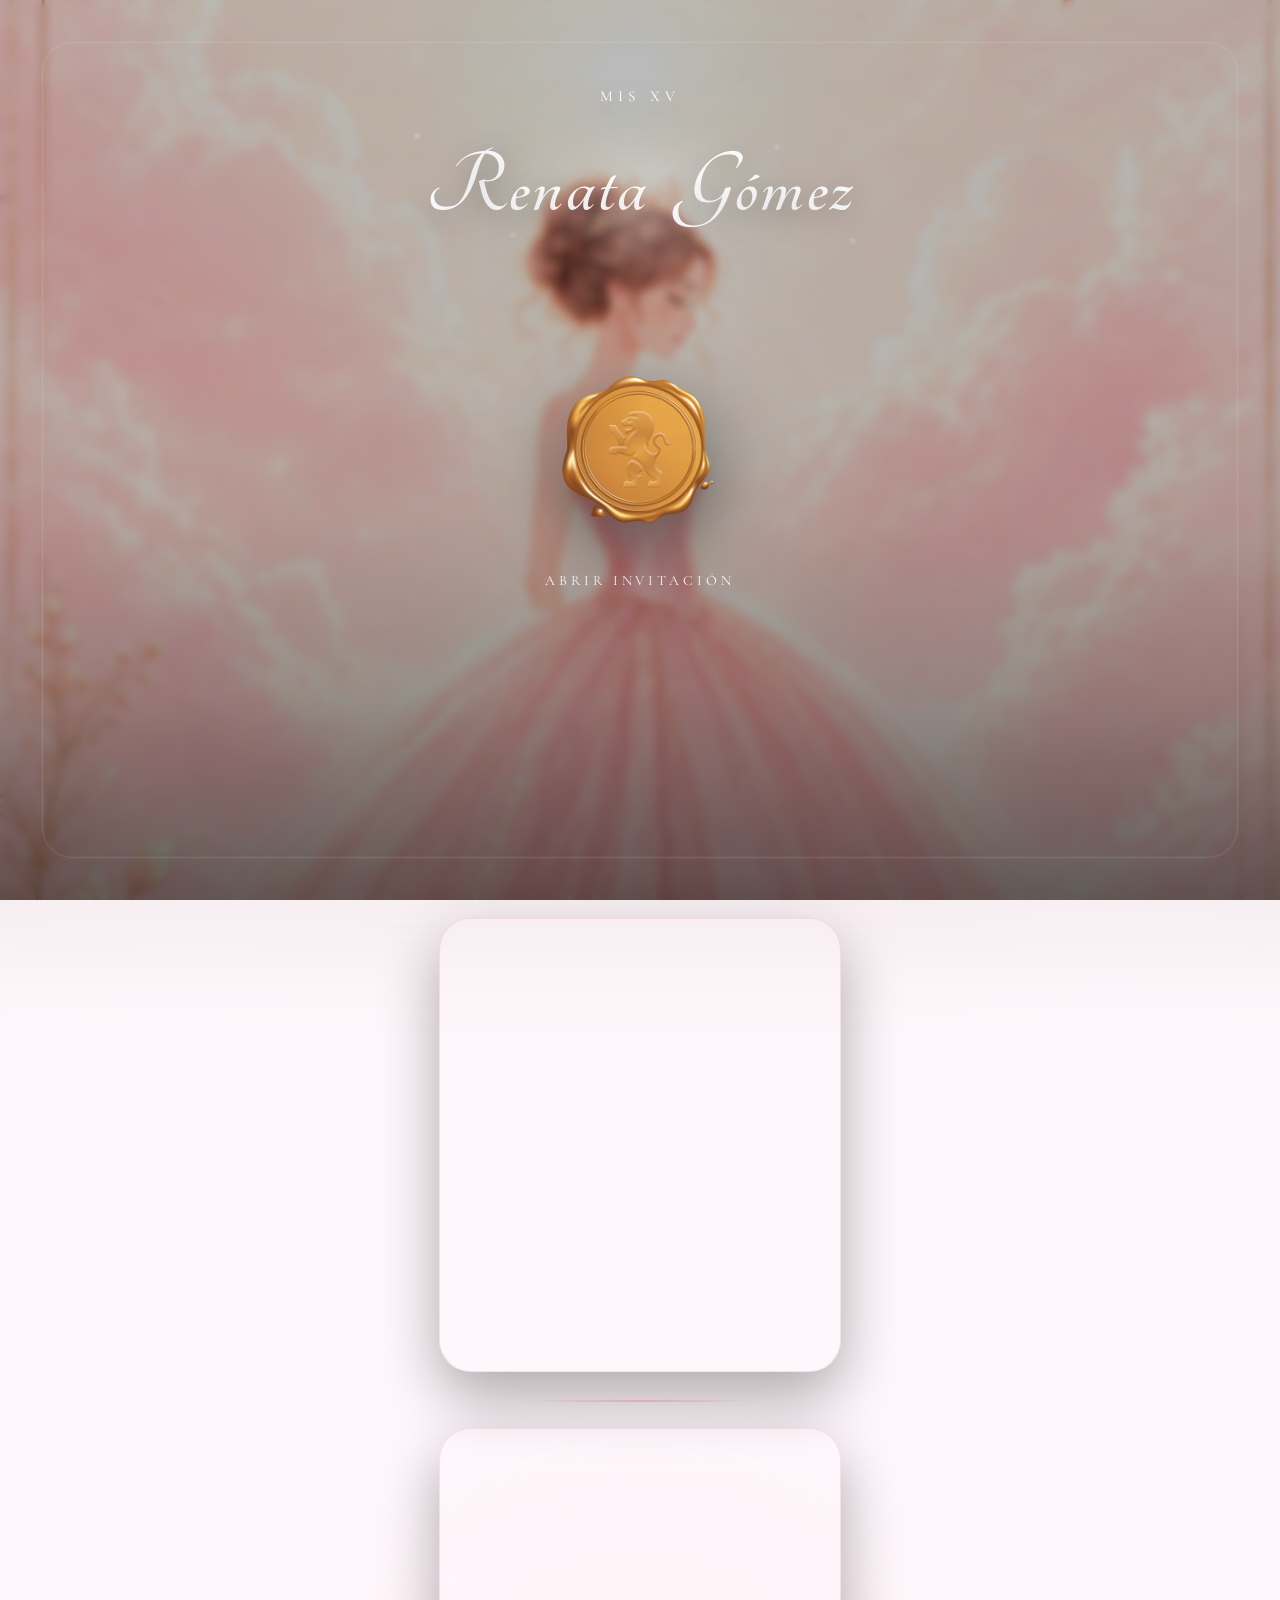
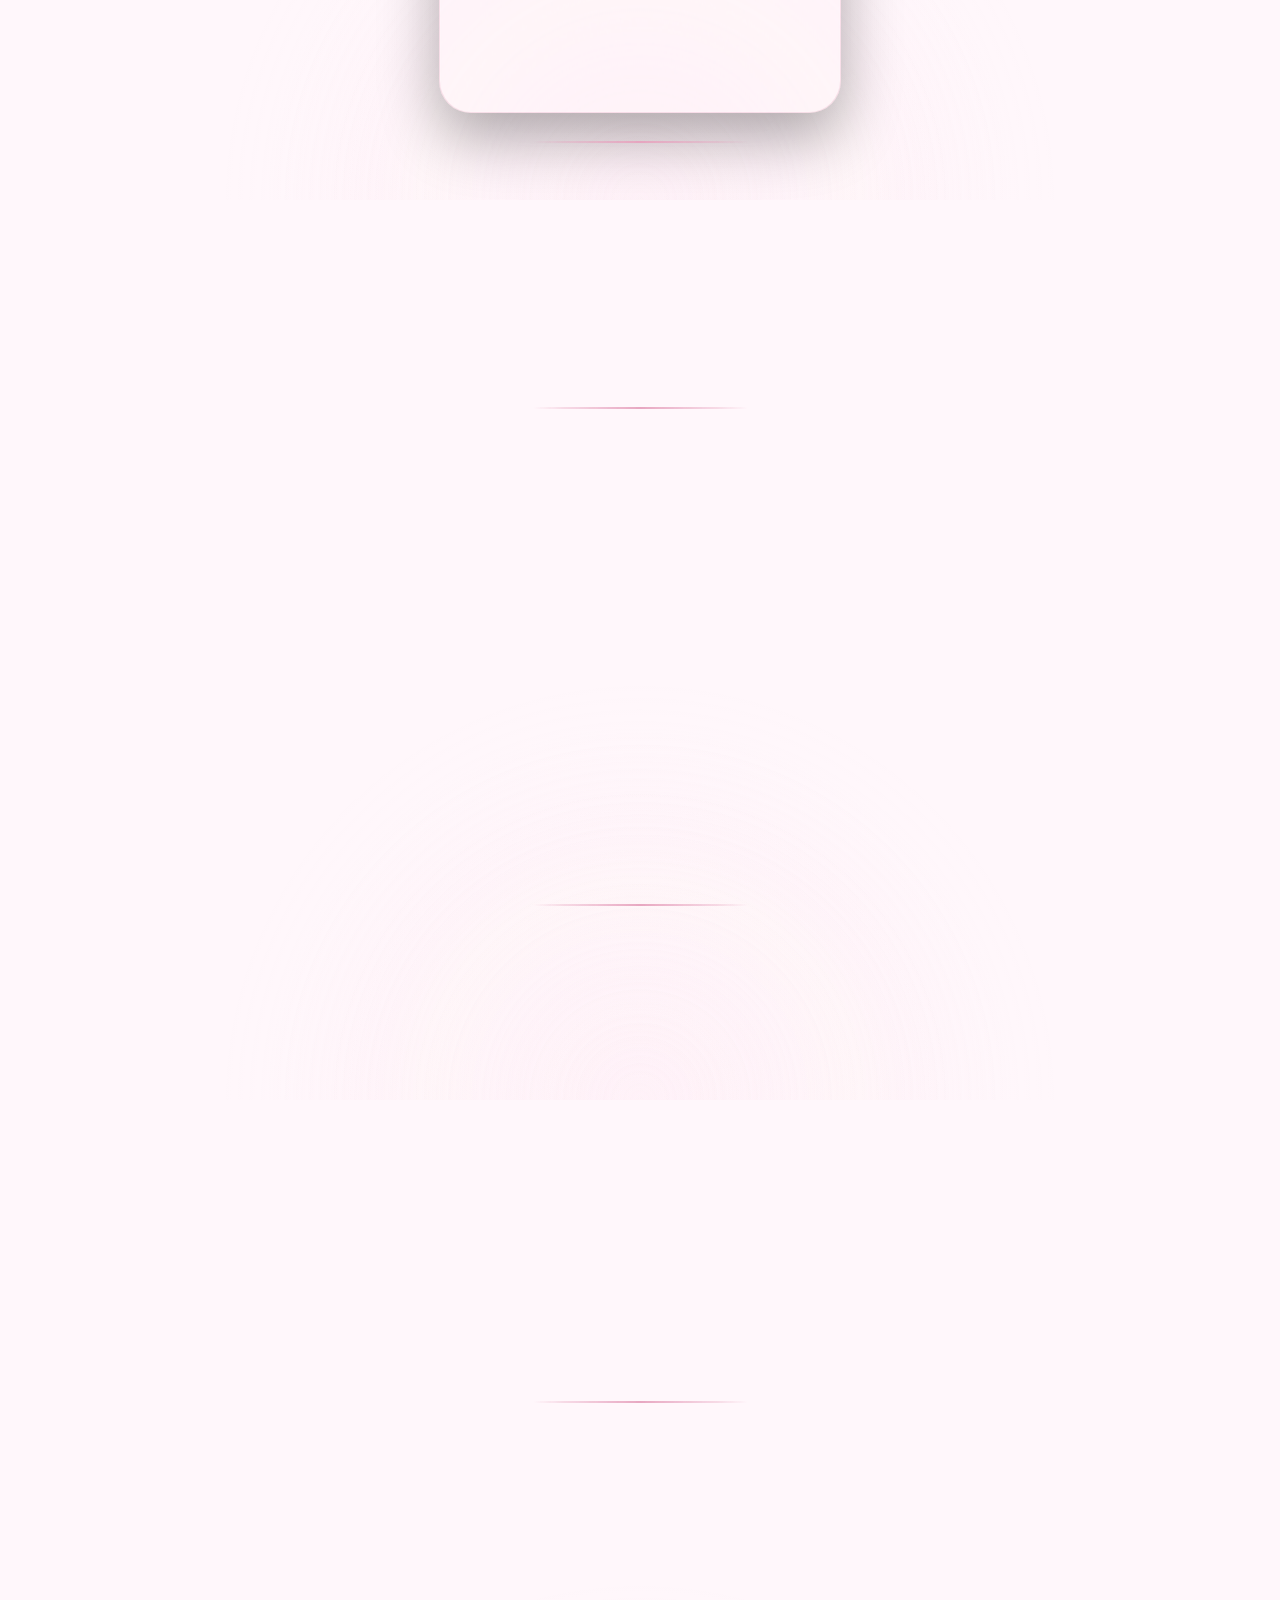
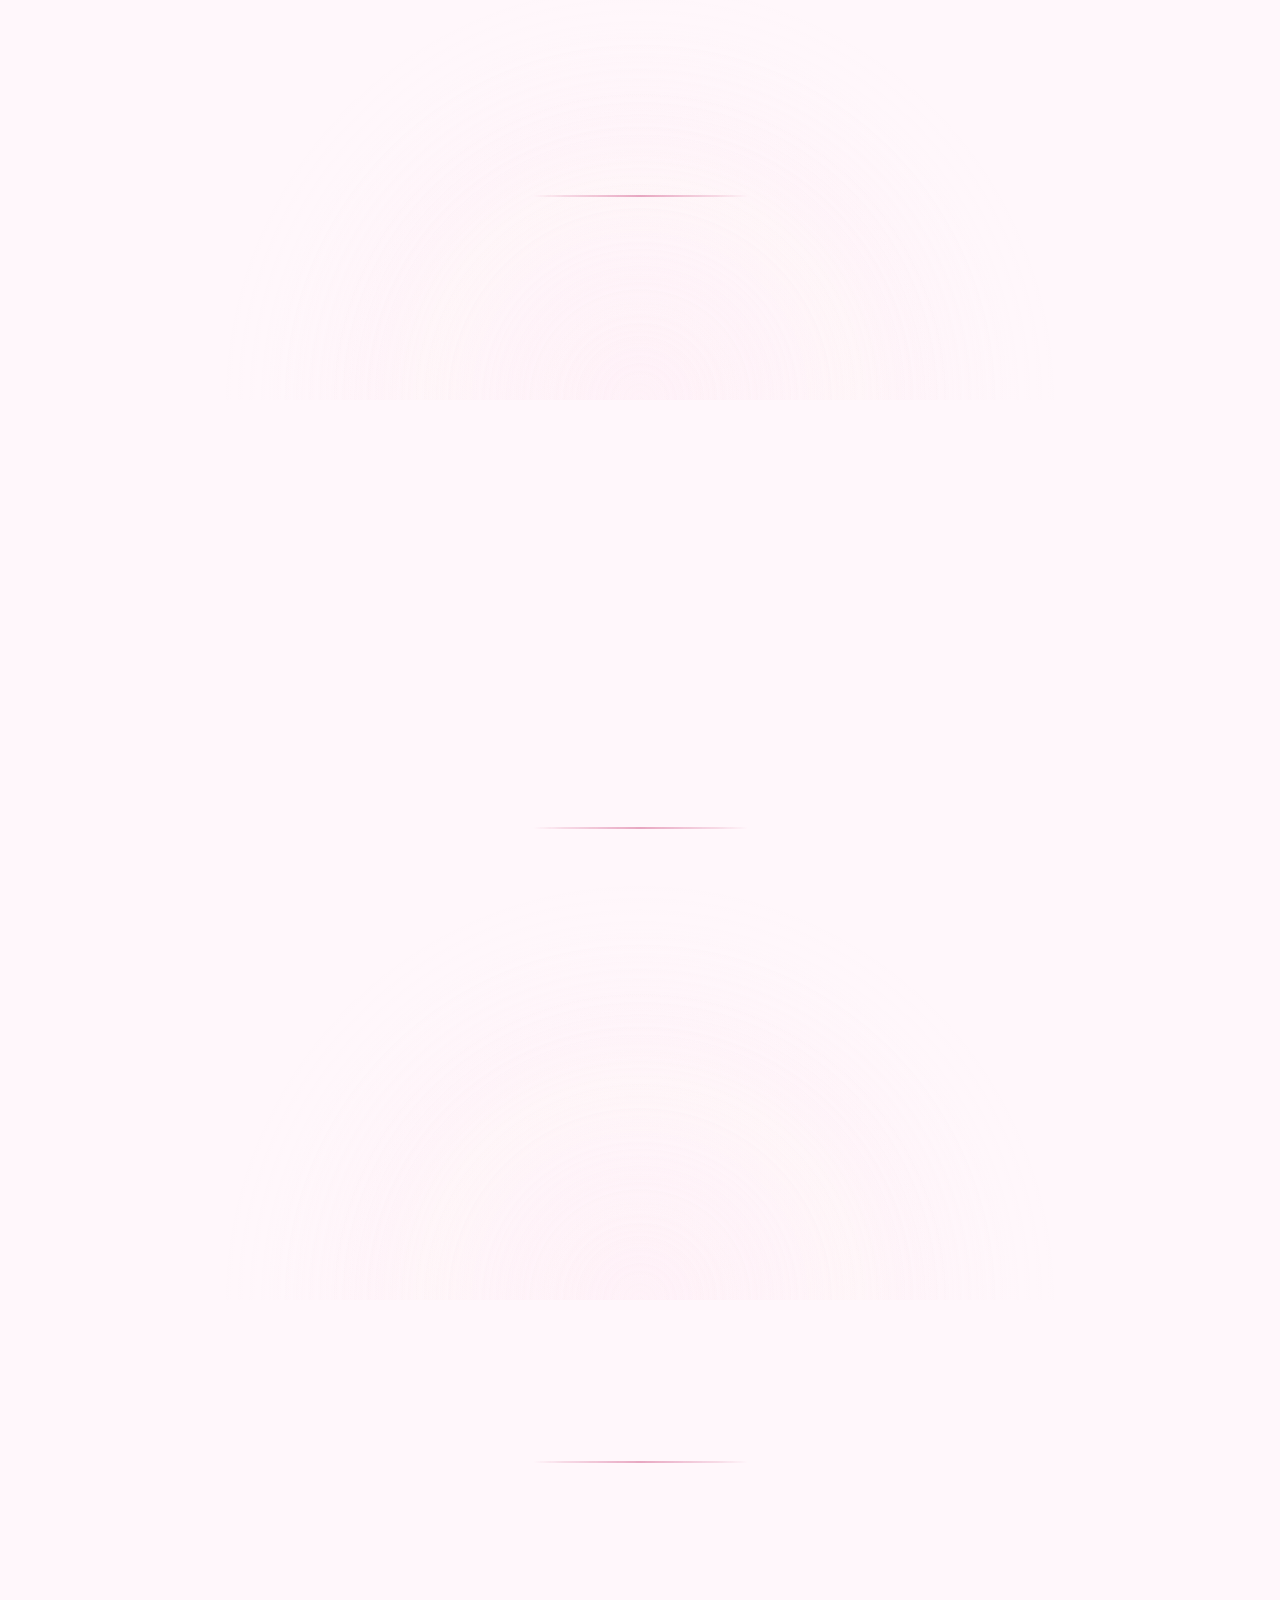
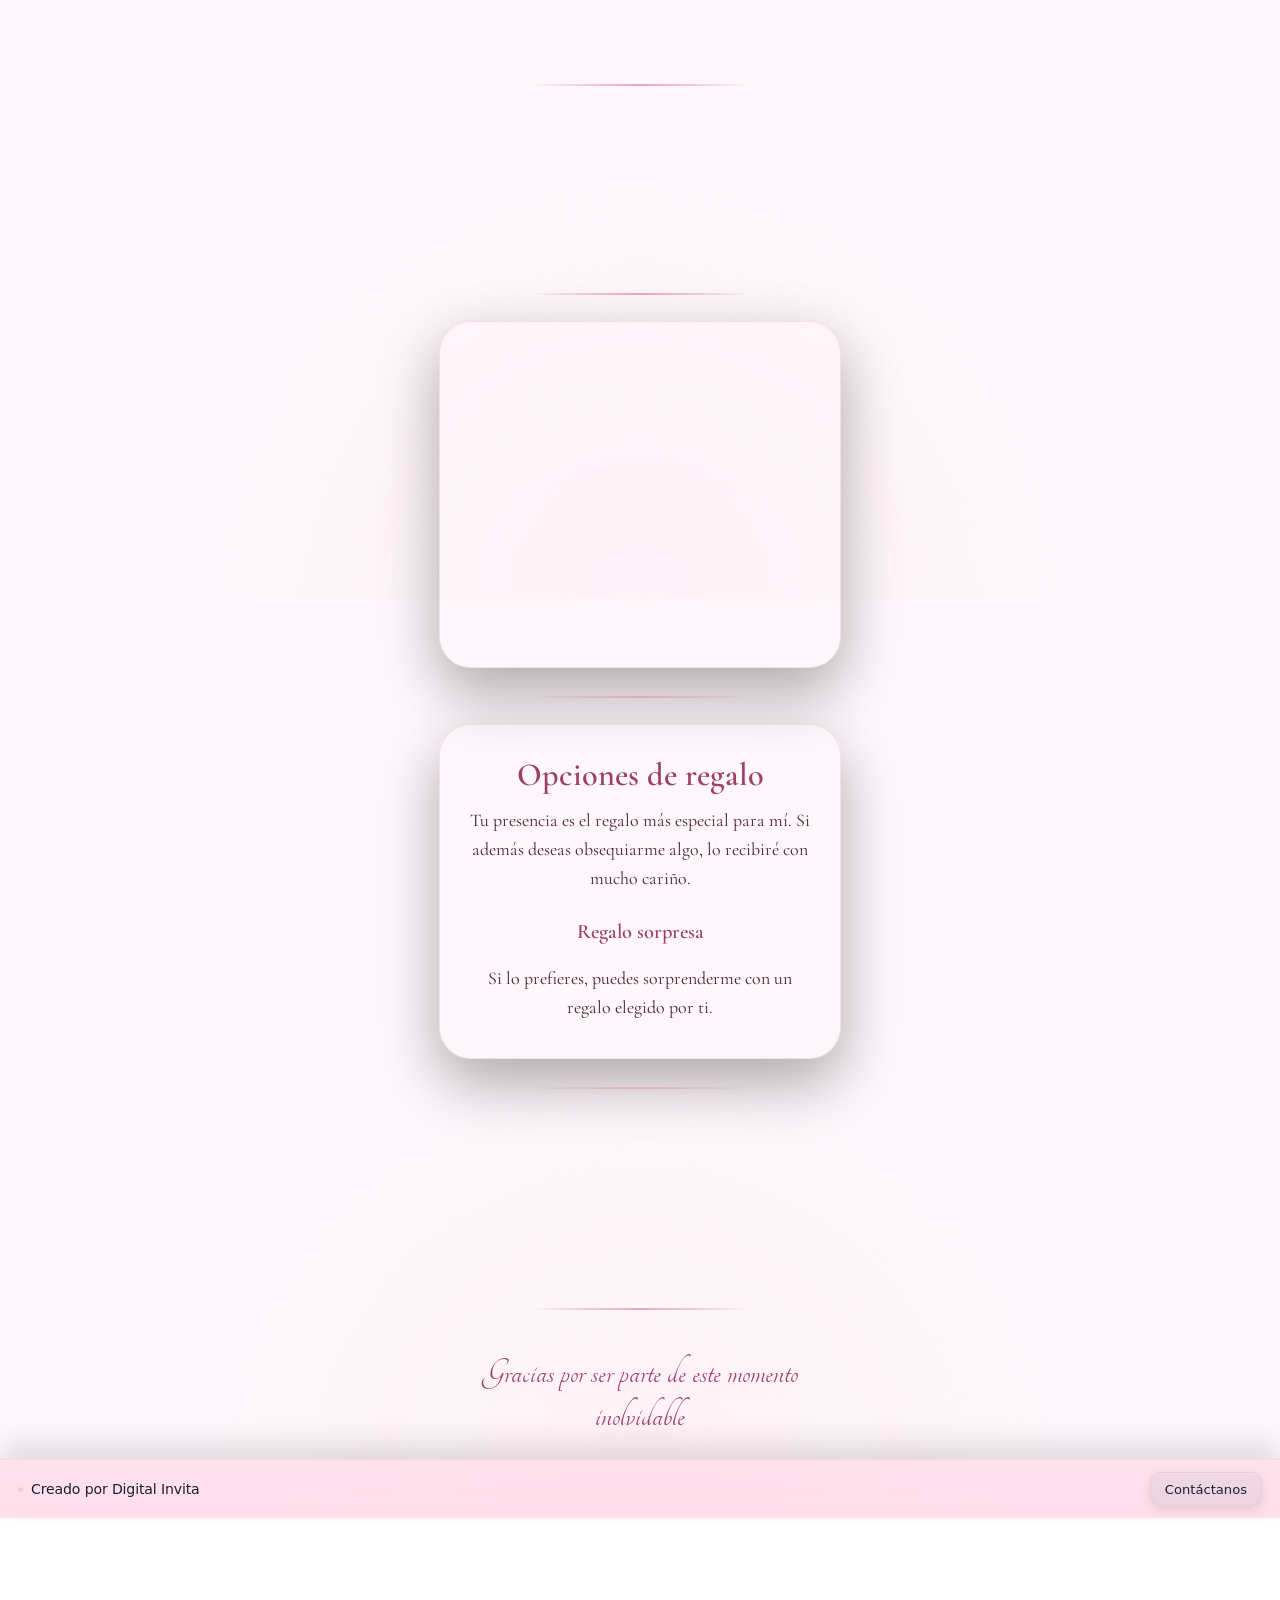
==== index.html @ a1325eed "Add files via upload" ====
<!DOCTYPE html><html lang="es" class="opening-mode-pending"><head><meta charset="UTF-8"><meta name="viewport" content="width=device-width, initial-scale=1.0"><title>Mis XV | Renata Gómez</title><meta name="description" content="Acompáñanos a celebrar este día tan especial."><meta itemprop="name" content="Mis XV | Renata Gómez"><meta itemprop="description" content="Acompáñanos a celebrar este día tan especial."><meta property="og:title" content="Mis XV | Renata Gómez"><meta property="og:description" content="Acompáñanos a celebrar este día tan especial."><meta property="og:image" content="media/20-01-1-1.jpg"><meta property="og:image:url" content="media/20-01-1-1.jpg"><meta property="og:image:secure_url" content="media/20-01-1-1.jpg"><meta property="og:image:type" content="image/jpeg"><meta property="og:image:width" content="1200"><meta property="og:image:height" content="630"><meta property="og:image:alt" content="Mis XV | Renata Gómez"><meta property="og:url" content=""><meta property="og:type" content="website"><meta property="og:site_name" content="Digital Invita"><meta itemprop="image" content="media/20-01-1-1.jpg"><meta itemprop="thumbnailUrl" content="media/20-01-1-1.jpg"><meta name="thumbnail" content="media/20-01-1-1.jpg"><meta name="twitter:card" content="summary_large_image"><meta name="twitter:title" content="Mis XV | Renata Gómez"><meta name="twitter:description" content="Acompáñanos a celebrar este día tan especial."><meta name="twitter:image" content="media/20-01-1-1.jpg"><link rel="image_src" href="media/20-01-1-1.jpg"><link itemprop="thumbnailUrl" href="media/20-01-1-1.jpg"><link rel="icon" type="image/png" sizes="32x32" href="favicon.png"><link rel="icon" type="image/png" sizes="16x16" href="favicon.png"><link rel="shortcut icon" href="favicon.png"><style id="critical-startup-style"> /* Keep first paint neutral while the saved config hydrates. */ html.opening-mode-pending, html.opening-mode-pending body { background: #f4f1ec !important; } html.opening-mode-pending .page, html.opening-mode-pending .smart-background, html.opening-mode-pending canvas, html.opening-mode-pending .floating-btn, html.opening-mode-pending .toast { visibility: hidden !important; } html.opening-mode-pending .overlay { background: #f4f1ec !important; } html.opening-mode-pending .overlay-card { opacity: 0 !important; } </style><link rel="preconnect" href="https://fonts.googleapis.com"><link rel="preconnect" href="https://fonts.gstatic.com" crossorigin><script> (() => { try { const rawConfig = localStorage.getItem("digital_invita_public_config_v1"); const config = rawConfig ? JSON.parse(rawConfig) : null; if (config?.theme?.openingMode === "envelope") { document.documentElement.classList.add("opening-mode-envelope"); } } catch (error) {} })(); </script><script> (() => { const releaseStartup = () => document.documentElement.classList.remove("opening-mode-pending"); window.addEventListener("error", releaseStartup, { once: true }); window.addEventListener("DOMContentLoaded", () => window.setTimeout(releaseStartup, 1200), { once: true }); window.setTimeout(() => { if (document.documentElement.classList.contains("opening-mode-pending")) releaseStartup(); }, 4000); })(); </script><link rel="preload" as="image" href="media/fp.jpg" fetchpriority="high"><link href="https://fonts.googleapis.com/css2?family=Alegreya:wght@400;500;600;700&family=Alex+Brush&family=Allura&family=Belleza&family=Birthstone&family=Bodoni+Moda:ital,wght@0,400;0,500;0,600;0,700;1,400;1,500&family=Cinzel:wght@400;500;600;700&family=Cormorant+Garamond:wght@400;500;600;700&family=Cormorant+Infant:wght@400;500;600;700&family=Cormorant+Upright:wght@400;500;600;700&family=Dancing+Script:wght@500;600;700&family=EB+Garamond:wght@400;500;600;700&family=Forum&family=Fredoka:wght@500;600;700&family=GFS+Didot&family=Great+Vibes&family=Imperial+Script&family=Italianno&family=Libre+Baskerville:wght@400;700&family=Lora:wght@400;500;600;700&family=Marcellus&family=Mea+Culpa&family=Montserrat:wght@400;500;600;700&family=Mrs+Saint+Delafield&family=Nanum+Myeongjo:wght@400;700;800&family=Orbitron:wght@500;600;700;800&family=Parisienne&family=Petit+Formal+Script&family=Pinyon+Script&family=Playfair+Display:wght@400;500;600;700&family=Poppins:wght@400;500;600;700&family=Prata&family=Quicksand:wght@400;500;600;700&family=Sacramento&family=Spectral:wght@400;500;600;700&family=Tangerine:wght@400;700&display=swap" rel="stylesheet"><link rel="preload" href="assets/styles.css" as="style"><link rel="stylesheet" href="assets/styles.css"></head><body class="locked"><div class="smart-background" id="smartBackground" aria-hidden="true"><img id="smartBackgroundImage" alt=""></div><div class="overlay" id="overlay" role="dialog" aria-modal="true" aria-labelledby="overlayTitle"><div class="overlay-card"><div class="overlay-scene" id="overlayScene"><p class="overlay-kicker" id="overlayKicker">Mis XV</p><div class="overlay-title-wrap"><span class="title-glow" aria-hidden="true"></span><h1 class="overlay-title" id="overlayTitle">Nombre de la festejada</h1></div><div class="envelope-opening-scene" aria-hidden="true"><div class="envelope-card"><div class="envelope-paper"><img id="envelopePaperImage" alt="Portada de la invitación" decoding="async"><span></span><strong>Estás invitado</strong><small>Abre este momento especial</small></div><div class="envelope-details" aria-hidden="true"><span id="envelopeEventLabel">Invitación</span><strong id="envelopeNames">Nombre de la festejada</strong><small id="envelopeDate">Fecha del evento</small></div><div class="envelope-back"></div><div class="envelope-side envelope-side--left"></div><div class="envelope-side envelope-side--right"></div><div class="envelope-pocket"></div><div class="envelope-flap"></div></div></div><button class="wax-btn" id="openBtn" type="button" aria-label="Abrir invitación"><img id="sealImage" src="sello_cera.png" alt="Sello para abrir invitación" decoding="async"></button><div class="launch-status" aria-hidden="true"><span></span><strong>Sistemas listos</strong><span></span></div><div class="wax-caption">Abrir invitación</div></div></div></div><canvas id="particles" aria-hidden="true"></canvas><canvas id="particlesFront" aria-hidden="true"></canvas><div class="warp-flash" id="warpFlash" aria-hidden="true"><span class="elegant-spark" style="--spark-angle:-158deg;--spark-distance:112px;--spark-delay:.02s;--spark-trail:24px"></span><span class="elegant-spark" style="--spark-angle:-118deg;--spark-distance:86px;--spark-delay:.11s;--spark-trail:18px"></span><span class="elegant-spark" style="--spark-angle:-42deg;--spark-distance:104px;--spark-delay:.06s;--spark-trail:26px"></span><span class="elegant-spark" style="--spark-angle:18deg;--spark-distance:122px;--spark-delay:.14s;--spark-trail:21px"></span><span class="elegant-spark" style="--spark-angle:66deg;--spark-distance:92px;--spark-delay:.08s;--spark-trail:17px"></span><span class="elegant-spark" style="--spark-angle:142deg;--spark-distance:108px;--spark-delay:.16s;--spark-trail:23px"></span></div><div class="mission-accepted" id="missionAccepted" aria-hidden="true">Misión aceptada</div><audio id="audio" loop preload="none"><source type="audio/mpeg"></audio><main class="page"><section class="hero"><img id="heroImage" src="media/fp.jpg" alt="Portada de Renata Gómez" loading="eager" decoding="async" fetchpriority="high"><video id="heroVideo" class="hero-video" muted loop playsinline preload="none" hidden></video><canvas id="heroParticles" aria-hidden="true"></canvas><div class="hero-hud" aria-hidden="true"><span></span><span></span><span></span><span></span></div><div class="hero-content"><div class="hero-label" id="heroLabel">Mis XV</div><h1 class="hero-name" id="nombre">Nombre de la festejada</h1><div class="hero-date" id="fechaEvento"></div></div></section><div class="separator"></div><section class="section story-section" id="storySection"><h2 id="storyTitle">Mi historia</h2><p class="story-text" id="storyText1" data-fulltext=""></p><div class="featured-photo"><img id="storyImage" src="media/fhistoria.png" alt="Fotografía de Renata Gómez" loading="lazy" decoding="async"></div><p class="story-text" id="storyText2" data-fulltext=""></p></section><div class="separator"></div><section class="section" id="parentsSection"><span class="eyebrow" id="parentsEyebrow">En compañía de mis padres</span><div class="script-block" id="parentsNames"></div><div class="parents-grid" id="parentsGroups" hidden></div><div class="grandparents-block" id="grandparentsBlock" hidden><span class="grandparents-eyebrow" id="grandparentsEyebrow">Y con la bendición de mis abuelos</span><div class="family-names" id="grandparentsNames"></div></div><p id="parentsInviteText" style="margin-top:16px;"></p></section><div class="separator"></div><section class="section" id="godparentsSection"><span class="eyebrow" id="godparentsEyebrow">Mis padrinos</span><div class="script-block" id="godparentsNames"></div><div class="godparents-list" id="godparentsItems" hidden></div></section><div class="separator"></div><section class="section" id="ceremonySection"><h2 id="ceremonyTitle">Ceremonia</h2><div class="event-card"><div class="event-time" id="ceremonyTime"></div><div class="event-place-group"><div class="event-place" id="ceremonyPlace"></div><div class="event-place-detail" id="ceremonyPlaceDetail" hidden></div></div><div class="event-media-stack" id="ceremonyIconWrap"><div class="dresscode-figure"><img id="ceremonyImage" src="media/cereminia.png" alt="Ceremonia" loading="lazy" decoding="async"></div></div><div class="event-media-stack" id="ceremonyMapWrap" hidden><div class="map"><iframe id="ceremonyMapEmbed" src="" loading="lazy" referrerpolicy="no-referrer-when-downgrade" title="Mapa de la ceremonia"></iframe></div></div><div class="event-media-stack" id="ceremonyPhotoWrap" hidden><div class="event-place-photo"><img id="ceremonyPhoto" src="" alt="Lugar de la ceremonia" loading="lazy" decoding="async"></div></div><div class="event-media-stack" id="ceremonyVideoWrap" hidden><div class="event-place-video"><video id="ceremonyVideo" autoplay muted playsinline loop preload="none"></video></div></div><div><a class="btn" id="ceremonyMapLink" href="#" target="_blank" rel="noopener noreferrer" hidden>Cómo llegar</a></div></div></section><div class="separator"></div><section class="section" id="receptionSection"><h2 id="receptionTitle">Recepción</h2><div class="event-card"><div class="event-time" id="receptionTime"></div><div class="event-place-group"><div class="event-place" id="receptionPlace"></div><div class="event-place-detail" id="receptionPlaceDetail" hidden></div></div><div class="event-media-stack" id="receptionIconWrap" hidden><div class="dresscode-figure"><img id="receptionImage" src="" alt="Recepción" loading="lazy" decoding="async"></div></div><div class="event-media-stack" id="receptionMapWrap" hidden><div class="map"><iframe id="receptionMapEmbed" src="" loading="lazy" referrerpolicy="no-referrer-when-downgrade" title="Mapa del salón"></iframe></div></div><div class="event-media-stack" id="receptionPhotoWrap" hidden><div class="event-place-photo"><img id="receptionPhoto" src="" alt="Lugar de la recepción" loading="lazy" decoding="async"></div></div><div class="event-media-stack" id="receptionVideoWrap" hidden><div class="event-place-video"><video id="receptionVideo" autoplay muted playsinline loop preload="none"></video></div></div><div><a class="btn" id="receptionMapLink" href="#" target="_blank" rel="noopener noreferrer" hidden>Cómo llegar</a></div></div></section><div class="separator"></div><section class="section" id="timelineSection"><h2>Itinerario</h2><div class="timeline" id="timelineList"></div></section><div class="separator"></div><section class="section" id="countdown-section"><h2 id="countdownTitle">Faltan pocos días</h2><p id="countdownIntro">La cuenta regresiva ha comenzado para vivir un momento inolvidable.</p><div class="countdown-shell"><div class="countdown-date-card" id="countdownDateCard" hidden><div class="countdown-date-card__month" id="countdownDateMonth"></div><div class="countdown-date-card__main"><span id="countdownDateWeekday"></span><strong id="countdownDateDay"></strong><span id="countdownDateYear"></span></div></div><div id="countdown" aria-live="polite"></div><div class="countdown-caption" id="countdownCaption">Preparando una noche inolvidable.</div><div class="countdown-calendar-action" id="countdownCalendarAction" hidden><a class="btn" href="#" id="countdownCalendarBtn">Agendar momento</a></div></div></section><div class="separator"></div><section class="section" id="gallerySection"><h2>Galería</h2><div class="gallery-showcase"><div class="gallery-stage" id="galleryStage"><img src="media/fp.jpg" alt="Galería destacada" id="galleryPreviewImg" loading="lazy" decoding="async"><video id="galleryPreviewVideo" class="gallery-preview-video" controls playsinline preload="none" hidden></video></div><div class="gallery-controls"><div class="gallery-meta"><strong id="galleryMetaIndex">Foto 1 de 6</strong><span id="galleryMetaHint">Toca una imagen para destacar o abrir.</span></div><div class="gallery-nav"><button type="button" id="galleryPrev" aria-label="Foto anterior">‹</button><button type="button" id="galleryNext" aria-label="Foto siguiente">›</button></div></div></div><div class="gallery" id="galleryGrid"></div></section><div class="separator"></div><section class="section" id="dressSection"><h2 id="dressTitle">Dress Code</h2><ul class="dress-code-list" id="dressValue"><li>Formal</li></ul><div class="dress-color-palette" id="dressColorPalette" hidden></div><div class="dresscode-figure"><img id="dressImage" src="media/vestimenta.png" alt="Código de vestimenta" loading="lazy" decoding="async"></div><p class="mini-note" id="dressNote"></p></section><div class="separator"></div><section class="section adult-notice-section" id="adultNoticeSection" role="note"><h2 id="adultNoticeTitle">Una celebración para adultos</h2><p id="adultNoticeText">Con mucho cariño, hemos preparado esta celebración exclusivamente para adultos.<br>Agradecemos mucho su comprensión.</p></section><div class="separator"></div><section class="section" id="rsvpSection"><h2>Confirma tu presencia</h2><div class="rsvp-personalization" id="rsvpPersonalization" hidden><span class="rsvp-personalization__eyebrow" id="rsvpPersonalizationEyebrow">Invitación preparada especialmente para</span><strong class="rsvp-personalization__recipient" id="rsvpPersonalizationRecipient"></strong><span class="rsvp-personalization__divider" aria-hidden="true"></span><p class="rsvp-personalization__message" id="rsvpPersonalizationText"></p><div class="rsvp-personalization__passes"><span>Cupo reservado</span><strong id="rsvpPersonalizationPasses"></strong></div></div><div class="rsvp-invalid" id="rsvpInvalidNotice" hidden><span>Invitación no válida</span><strong>Solicita una invitación válida para poder confirmar.</strong><p>Este enlace no contiene los datos necesarios o ya no está registrado para este evento.</p></div><div class="rsvp-card"><div class="field" id="guestNameField"><label for="guestName" id="guestNameLabel">Tu nombre</label><input type="text" id="guestName" placeholder="Escríbelo aquí"></div><div class="field" id="guestCountField"><label for="guestCount">¿Cuántas personas asistirán?</label><select id="guestCount" data-pases="6"><option value="">Selecciona una opción</option></select></div><div class="family-members" id="familyMembersField" hidden><div class="family-members__head"><strong>Nombres de quienes asistirán</strong><span>Escribe el nombre de cada persona que asistirá.</span></div><div class="family-members__list" id="familyMembersList"></div></div><div class="rsvp-buttons"><button type="button" id="confirmYes">Confirmar asistencia</button><button type="button" id="confirmNo" class="btn-secondary">No podré asistir</button></div><p class="rsvp-deadline-note" id="rsvpDeadlineNote" hidden></p></div><div class="rsvp-receipt" id="rsvpReceipt" hidden><span class="rsvp-receipt__eyebrow">Confirmación registrada</span><h3 id="rsvpReceiptTitle">¡Gracias por confirmar!</h3><p id="rsvpReceiptText">Nos dará mucho gusto compartir este momento con ustedes. Nos vemos pronto.</p><div class="rsvp-receipt__identity"><strong id="rsvpReceiptName"></strong><span id="rsvpReceiptCount"></span></div><div class="rsvp-receipt__attendees" id="rsvpReceiptAttendees" hidden></div><div class="rsvp-receipt__qr" id="rsvpReceiptQr" aria-label="Código QR de confirmación"></div><span class="rsvp-receipt__qr-label">Pase digital de acceso</span><span class="rsvp-receipt__folio" id="rsvpReceiptFolio"></span></div></section><div class="separator"></div><section class="section" id="giftSection"><h2 id="giftTitle">Opciones de regalo</h2><p id="giftIntro">Tu presencia es el regalo más valioso para mí, pero si deseas tener un detalle, aquí encontrarás algunas opciones pensadas con mucho cariño.</p><div class="gift-options"><div class="gift-option-card" id="giftOption1Card"><div class="gift-option-media"><img class="envelope" id="envelopeImage" src="sobre.png" alt="Lluvia de sobres" loading="lazy" decoding="async"></div><h3 class="gift-option-title" id="giftOption1Title">Lluvia de sobres</h3><p class="gift-option-copy" id="giftOption1Copy">Si lo prefieres, podrás acompañarme con un sobre el día del evento. Será un detalle recibido con muchísimo cariño y gratitud.</p></div><div class="gift-option-card" id="giftOption2Card"><div class="gift-option-media"><img class="surprise" id="surpriseImage" src="regalo.png" alt="Regalo sorpresa" loading="lazy" decoding="async"></div><h3 class="gift-option-title" id="giftOption2Title">Regalo sorpresa</h3><p class="gift-option-copy" id="giftOption2Copy">También puedes sorprenderme con un detalle especial elegido por ti. Lo importante será el cariño con el que venga.</p></div></div><div class="gift-links-panel" id="giftLinksPanel"><h3 class="gift-option-title" id="giftLinksTitle">Mesa de regalos</h3><p class="mini-note" id="giftLinksIntro">Si prefieres elegir un detalle en línea, también puedes apoyarte en estas opciones de mesa de regalos:</p><div class="gift-links" id="giftLinks"></div></div><div class="bank-transfer-card" id="bankTransferCard" hidden><h3 class="gift-option-title" id="bankTransferTitle"></h3><span class="bank-transfer-card__eyebrow" id="bankTransferEyebrow"></span><p id="bankTransferIntro"></p><div class="bank-transfer-card__visual" id="bankTransferVisual" hidden><img id="bankTransferImage" alt="Tarjeta para transferencia" loading="lazy" decoding="async"><div class="bank-transfer-card__overlay" id="bankTransferOverlay"></div></div><dl class="bank-transfer-details" id="bankTransferDetails"></dl><p class="bank-transfer-note" id="bankTransferNote"></p></div></section><div class="separator"></div><section class="section" id="agendaSectionUi"><h2>Accesos rápidos</h2><div class="utilities"><a class="btn" href="#gallerySection" id="agendaGalleryBtn">Ver galería</a><a class="btn" href="#countdown-section" id="verCuenta">Ver cuenta regresiva</a></div></section><div class="separator"></div><section class="section" id="albumSection"><h2 id="albumTitle">Álbum digital</h2><div class="album-card"><p id="albumCopy">Comparte las mejores fotos de este gran día y conserva en un solo lugar los recuerdos más especiales.</p><div class="album-qr" id="albumQrLink" hidden aria-label="Código QR del álbum digital"><span class="album-qr-shell"><span id="albumQrCanvas" aria-hidden="true"></span></span><span class="album-qr-caption">Escanea para abrir el álbum</span></div><div class="utilities"><a class="btn" href="#" id="albumBtn" target="_blank" rel="noopener noreferrer">Ver álbum digital</a></div></div></section><div class="separator"></div><div class="closing-note" id="closingNote">Gracias por ser parte de este momento inolvidable</div><footer class="brand-footer"><div class="brand-copy"><p class="brand-caption">Invitación creada con amor digital</p><a class="brand-link" id="brandLink" href="https://www.facebook.com/profile.php?id=61587804296779&locale=es_LA" target="_blank" rel="noopener noreferrer">Creado por Digital Invita</a><p class="brand-question">Invitaciones digitales para eventos</p></div><div class="brand-cta"><a id="brandCtaLink" href="https://wa.me/525550591264?text=Hola%2C%20estoy%20interesado%28a%29%20en%20una%20invitaci%C3%B3n%20digital%20para%20mi%20evento.%20Me%20gustar%C3%ADa%20recibir%20m%C3%A1s%20informaci%C3%B3n%20sobre%20los%20dise%C3%B1os%2C%20precios%20y%20lo%20que%20incluye." target="_blank" rel="noopener noreferrer">Contáctanos</a></div></footer></main><div class="lightbox" id="lightbox" role="dialog" aria-modal="true" aria-hidden="true" aria-label="Galería ampliada"><div class="lightbox-content"><button class="lightbox-close" id="closeLightbox" type="button" aria-label="Cerrar galería">×</button><div class="lightbox-main"><div class="viewer-counter" id="viewerCounter">1 / 6</div><button class="lightbox-nav lightbox-nav--prev" id="lightboxPrev" type="button" aria-label="Multimedia anterior">‹</button><button class="lightbox-nav lightbox-nav--next" id="lightboxNext" type="button" aria-label="Multimedia siguiente">›</button><img class="lightbox-img" id="lightboxImg" alt="Imagen ampliada"><video class="lightbox-video" id="lightboxVideo" controls playsinline preload="metadata" hidden></video></div><div class="thumbs" id="thumbs"></div></div></div><button class="floating-btn" id="musicBtn" type="button" aria-label="Pausar música"></button><button class="floating-btn" id="toTopBtn" type="button" aria-label="Volver arriba">↑</button><div class="toast" id="toast" role="status" aria-live="polite"></div><script src="assets/app.js" defer></script></body></html>
---- assets/styles.css ----
/* ================================
       CLIENT THEME
       Cambia solo estas variables para adaptar colores base
    ================================ */
    :root {
      --font-body: "Cormorant Garamond", serif;
      --font-script: "Dancing Script", cursive;
      --font-display: "Great Vibes", cursive;
      --overlay-scale: 1;
      --overlay-image: none;
      --envelope-paper-image: none;
      --envelope-paper-fit: cover;
      --overlay-glass-blur: 14px;
      --overlay-glass-saturate: 118%;
      --opening-bg-a: 0.82;
      --opening-bg-strong-a: 0.9;
      --opening-photo-a: 0.2;
      --opening-glass-top-a: 0.065;
      --opening-glass-mid-a: 0.018;
      --opening-glass-bottom-a: 0.04;
      --opening-kicker: #fff4cf;
      --opening-title: #fff4cf;
      --opening-title-soft: #ffe08e;
      --opening-title-rgb: 255, 244, 207;
      --opening-accent: #f2c06f;
      --opening-accent-rgb: 242, 192, 111;
      --opening-kicker-size-scale: 1;
      --opening-title-size-scale: 1;
      --opening-caption-size-scale: 1;
      --section-blur: 18px;
      --section-fill-top: rgba(255, 255, 255, 0.09);
      --section-fill-bottom: rgba(255, 255, 255, 0.05);
      --space-section-fill-bottom: rgba(8, 20, 47, 0.42);
      --space-section-accent-a: 0.08;
      --space-section-particle-a: 0.06;
      --smart-bg-opacity: 0;
      --smart-bg-y: 0px;
      --content-gradient-start: 100vh;
      --content-gradient-12: calc(12% + 88vh);
      --content-gradient-22: calc(22% + 78vh);
      --content-gradient-52: calc(52% + 48vh);
      --content-gradient-78: calc(78% + 22vh);
      /* Fondo principal */
      --bg-glow-top: rgba(238, 180, 204, 0.22);
      --bg-glow-mid: rgba(214, 74, 105, 0.2);
      --bg-glow-bottom: rgba(255, 214, 168, 0.14);
      --bg-top: #5a132d;
      --bg-mid: #7f1f3f;
      --bg-bottom: #2a0a15;

      /* Colores base */
      --wine-950: #18060d;
      --wine-900: #2b0b18;
      --wine-800: #56162d;
      --wine-700: #8d2949;
      --rose-300: #ffd4e2;
      --gold-100: #fff4cf;
      --gold-300: #ffe08e;
      --gold-500: #f2c06f;
      --gold-700: #9e7222;
      --gold-rgb: 242, 192, 111;
      --gold-soft-rgb: 255, 244, 207;
      --section-title: #fff4cf;
      --section-title-rgb: 255, 244, 207;
      --script-color: #fff4cf;
      --script-rgb: 255, 244, 207;
      --timeline-color: #f2c06f;
      --timeline-rgb: 242, 192, 111;
      --particle-color: #fff4cf;
      --particle-rgb: 255, 244, 207;
      --button-bg: #f2c06f;
      --button-bg-rgb: 242, 192, 111;
      --button-text: #ffffff;
      --field-label: #ffe08e;
      --field-text: #ffffff;
      --closing-color: #fff4cf;
      --hero-label-color: #fff8ec;
      --hero-name-color: #fffdf8;
      --hero-date-color: #fff4cf;
      --hero-name-separator-color: #fff4cf;
      --opening-name-separator-color: #f2c06f;
      --hero-label-size-scale: 1;
      --hero-name-size-scale: 1;
      --hero-date-size-scale: 1;
      --godparent-note-scale: 1;
      --footer-bg-rgb: 223, 149, 160;
      --footer-text: #172033;
      --footer-text-rgb: 23, 32, 51;
      --text: #fffaf3;
      --muted: rgba(255, 248, 236, 0.78);
      --panel: rgba(255, 255, 255, 0.08);
      --panel-strong: rgba(255, 255, 255, 0.13);
      --line: rgba(var(--gold-rgb), 0.28);
      --shadow: 0 24px 60px rgba(0, 0, 0, 0.32);
      --radius-xl: 32px;
      --radius-lg: 24px;
      --radius-md: 18px;
      --content-width: 430px;
    }

    * {
      box-sizing: border-box;
    }

    @supports (height: 100dvh) {
      :root {
        --content-gradient-start: 100dvh;
        --content-gradient-12: calc(12% + 88dvh);
        --content-gradient-22: calc(22% + 78dvh);
        --content-gradient-52: calc(52% + 48dvh);
        --content-gradient-78: calc(78% + 22dvh);
      }
    }

    html {
      scroll-behavior: smooth;
    }

    html.preview-embed,
    html.preview-embed body {
      scrollbar-width: none;
    }

    html.preview-embed::-webkit-scrollbar,
    html.preview-embed body::-webkit-scrollbar {
      width: 0;
      height: 0;
      display: none;
    }

    html.preview-live .overlay {
      display: none !important;
    }

    html.preview-live *,
    html.preview-live *::before,
    html.preview-live *::after {
      animation-duration: 0.001s !important;
      animation-delay: 0s !important;
      transition-duration: 0.001s !important;
      transition-delay: 0s !important;
    }

    html.preview-live .section,
    html.preview-live .section h2,
    html.preview-live .section p,
    html.preview-live .section .featured-photo,
    html.preview-live .section .script-block,
    html.preview-live .section .parents-grid,
    html.preview-live .section .godparents-list,
    html.preview-live .section .event-card,
    html.preview-live .section .timeline,
    html.preview-live .section .gallery-showcase,
    html.preview-live .section .gallery,
    html.preview-live .section .rsvp-card,
    html.preview-live .section .utilities,
    html.preview-live .section .section-reveal-item,
    html.preview-live .timeline-item {
      opacity: 1 !important;
      transform: none !important;
      filter: none !important;
    }

    html.locked-scroll {
      overflow: visible;
      height: 100%;
    }

    body {
      margin: 0;
      min-height: 100vh;
      font-family: var(--font-body);
      color: var(--text);
      background:
        radial-gradient(circle at 50% var(--content-gradient-start), var(--bg-glow-top), transparent 28%),
        radial-gradient(circle at 50% var(--content-gradient-22), var(--bg-glow-mid), transparent 34%),
        radial-gradient(circle at bottom, var(--bg-glow-bottom), transparent 38%),
        linear-gradient(180deg, var(--bg-top) 0%, var(--bg-top) var(--content-gradient-start), var(--bg-mid) var(--content-gradient-52), var(--bg-bottom) 100%);
      overflow-x: hidden;
    }

    body.locked {
      overflow: hidden;
      height: 100vh;
      touch-action: none;
    }

    body::before {
      content: "";
      position: fixed;
      inset: 0;
      background:
        linear-gradient(180deg, rgba(255, 255, 255, 0.05), transparent 18%),
        linear-gradient(0deg, rgba(255, 255, 255, 0.04), transparent 18%);
      pointer-events: none;
      z-index: 0;
    }

    body::after {
      content: "";
      position: fixed;
      inset: 0;
      background-image:
        linear-gradient(rgba(255, 255, 255, 0.016) 1px, transparent 1px),
        linear-gradient(90deg, rgba(255, 255, 255, 0.012) 1px, transparent 1px);
      background-size: 24px 24px;
      opacity: 0.14;
      pointer-events: none;
      z-index: 0;
    }

    body.ambient-tint-off {
      background: var(--bg-top);
    }

    body.ambient-tint-off::before,
    body.ambient-tint-off::after {
      display: none;
    }

    body.ambient-tint-off .smart-background::after {
      display: none;
    }

    .smart-background {
      position: fixed;
      inset: 0;
      z-index: 0;
      overflow: hidden;
      pointer-events: none;
      opacity: 0;
      transition: opacity 0.35s ease;
    }

    .smart-background.is-active {
      opacity: var(--smart-bg-opacity);
    }

    .smart-background img {
      position: absolute;
      top: 0;
      left: 0;
      width: 100vw;
      height: 100vh;
      max-width: none;
      object-fit: cover;
      object-position: center top;
      transform: translate3d(0, var(--smart-bg-y), 0);
      will-change: transform;
      user-select: none;
      -webkit-user-drag: none;
    }

    .smart-background::after {
      content: "";
      position: absolute;
      inset: 0;
      background:
        radial-gradient(circle at 50% 18%, rgba(255, 255, 255, 0.04), transparent 28%),
        linear-gradient(180deg, rgba(0, 0, 0, 0.06), rgba(0, 0, 0, 0.14));
    }

    a,
    button,
    input,
    select {
      font: inherit;
    }

    a:focus-visible,
    button:focus-visible,
    input:focus-visible,
    select:focus-visible,
    textarea:focus-visible,
    [tabindex]:focus-visible {
      outline: 3px solid rgba(var(--gold-rgb), 0.82);
      outline-offset: 3px;
      box-shadow: 0 0 0 5px rgba(var(--gold-rgb), 0.18);
    }

    img {
      display: block;
      max-width: 100%;
    }

    img.protected-media,
    .protected-media img,
    #heroImage,
    #heroVideo,
    #galleryPreviewImg,
    #galleryPreviewVideo,
    #lightboxImg,
    #lightboxVideo,
    #storyImage,
    #dressImage,
    #envelopeImage,
    #surpriseImage,
    #ceremonyImage,
    #receptionImage,
    #ceremonyPhoto,
    #receptionPhoto,
    #ceremonyVideo,
    #receptionVideo {
      -webkit-user-drag: none;
      user-select: none;
      -webkit-user-select: none;
      -webkit-touch-callout: none;
      pointer-events: auto;
    }

    .page {
      position: relative;
      z-index: 2;
      width: min(100%, var(--content-width));
      margin: 0 auto;
      padding: 0 14px 0;
    }

    .section,
    .brand-footer,
    .closing-note {
      content-visibility: auto;
      contain-intrinsic-size: 1px 520px;
    }

    #particles,
    #particlesFront {
      position: fixed;
      inset: 0;
      width: 100%;
      height: 100%;
      pointer-events: none;
    }

    #particles {
      z-index: 1;
    }

    #particlesFront {
      z-index: 60;
      opacity: 1;
    }

    #heroParticles {
      position: absolute;
      inset: 0;
      z-index: 2;
      width: 100%;
      height: 100%;
      pointer-events: none;
    }

    html.particles-disabled #particles,
    html.particles-disabled #particlesFront,
    html.particles-over-sections-disabled #particlesFront,
    html.particles-disabled #heroParticles {
      display: none;
    }

    .overlay {
      position: fixed;
      inset: 0;
      z-index: 1000;
      display: block;
      padding:
        max(24px, env(safe-area-inset-top, 0px))
        max(24px, env(safe-area-inset-right, 0px))
        max(24px, env(safe-area-inset-bottom, 0px))
        max(24px, env(safe-area-inset-left, 0px));
      background:
        radial-gradient(circle at 50% 28%, rgba(255, 255, 255, 0.055), transparent 22%),
        radial-gradient(circle at center, rgba(255, 255, 255, 0.028), transparent 34%),
        linear-gradient(135deg, rgba(9, 10, 14, var(--opening-bg-a)), rgba(4, 5, 9, var(--opening-bg-strong-a)));
      transition: opacity 0.8s ease, visibility 0.8s ease;
    }

    .overlay::before {
      content: "";
      position: absolute;
      inset: 0;
      background-image:
        linear-gradient(180deg, rgba(8, 9, 12, 0.26), rgba(8, 9, 12, 0.42)),
        var(--overlay-image);
      background-size: cover;
      background-position: center;
      transform: scale(1.14);
      filter: blur(40px) saturate(0.52);
      opacity: var(--opening-photo-a);
      pointer-events: none;
    }

    .overlay::after {
      content: "";
      position: absolute;
      inset: 0;
      background:
        linear-gradient(180deg, rgba(255, 255, 255, var(--opening-glass-top-a)), rgba(255, 255, 255, var(--opening-glass-mid-a)) 22%, rgba(255, 255, 255, var(--opening-glass-bottom-a)) 100%),
        linear-gradient(135deg, rgba(255, 255, 255, var(--opening-glass-bottom-a)), rgba(255, 255, 255, var(--opening-glass-mid-a)) 34%, rgba(255, 255, 255, var(--opening-glass-bottom-a)) 100%);
      backdrop-filter: blur(var(--overlay-glass-blur)) saturate(var(--overlay-glass-saturate));
      -webkit-backdrop-filter: blur(var(--overlay-glass-blur)) saturate(var(--overlay-glass-saturate));
      pointer-events: none;
    }

    .overlay.hidden {
      opacity: 0;
      visibility: hidden;
    }

    .overlay.envelope-hero-reveal {
      background: transparent;
      transition: background .62s ease, opacity .5s ease .18s, visibility .5s ease .18s;
    }

    .overlay.envelope-hero-reveal::before,
    .overlay.envelope-hero-reveal::after {
      opacity: 0;
      transition: opacity .58s ease;
    }

    .overlay-card {
      position: relative;
      width: 100%;
      height: 100%;
      z-index: 1;
      text-align: center;
      overflow: visible;
      animation: overlayIn 1.1s cubic-bezier(.19,1,.22,1) both;
    }

    .overlay-scene {
      position: relative;
      width: 100%;
      height: 100%;
      transform: scale(var(--overlay-scale));
      transform-origin: center center;
      will-change: transform;
      transition: transform 0.25s ease;
    }

    .overlay-card::before {
      content: "";
      position: absolute;
      inset: 18px;
      border-radius: 30px;
      border: 1px solid rgba(var(--opening-accent-rgb), 0.1);
      box-shadow:
        inset 0 0 0 1px rgba(255, 255, 255, 0.03),
        0 0 0 1px rgba(var(--opening-accent-rgb), 0.03);
      pointer-events: none;
    }

    .overlay-card::after {
      content: "";
      position: absolute;
      left: 50%;
      top: 17%;
      width: min(260px, 58vw);
      height: 80px;
      transform: translateX(-50%);
      background: radial-gradient(circle, rgba(var(--opening-accent-rgb), 0.2), rgba(var(--opening-accent-rgb), 0.05) 42%, transparent 72%);
      filter: blur(18px);
      opacity: 0.78;
      pointer-events: none;
    }

    .low-power .overlay::before {
      filter: blur(18px) saturate(0.8);
      opacity: 0.24;
      transform: scale(1.08);
    }

    .low-power .overlay::after {
      backdrop-filter: blur(8px) saturate(108%);
      -webkit-backdrop-filter: blur(8px) saturate(108%);
    }

    .low-power .overlay-card::before {
      opacity: 0.7;
    }

    .overlay.hidden .overlay-card {
      animation: overlayOut 0.85s cubic-bezier(.19,1,.22,1) forwards;
    }

    .overlay-kicker {
      width: fit-content;
      max-width: min(100%, calc(100vw - 48px));
      margin: 0 0 10px;
      margin-inline: auto;
      padding-top: 7vh;
      box-sizing: border-box;
      font-size: calc(0.95rem * var(--opening-kicker-size-scale, 1));
      letter-spacing: 0.35em;
      text-transform: uppercase;
      text-align: center;
      color: var(--opening-kicker);
      text-shadow: 0 8px 18px rgba(0, 0, 0, 0.2);
    }

    .overlay-title {
      margin: 0 auto;
      padding: 16px clamp(24px, 7vw, 38px) 12px;
      position: relative;
      display: inline-block;
      max-width: calc(100vw - 40px);
      box-sizing: border-box;
      overflow: visible;
      font-family: var(--font-display);
      font-size: calc(clamp(3rem, 12vw, 4.8rem) * var(--opening-title-size-scale, 1));
      line-height: 1.14;
      word-spacing: 0.12em;
      letter-spacing: 0.025em;
      text-align: center;
      color: var(--opening-title);
      text-shadow: 0 8px 28px rgba(0, 0, 0, 0.34);
      background: linear-gradient(90deg, var(--opening-title), var(--opening-title-soft), var(--opening-title));
      background-size: 200% auto;
      -webkit-background-clip: text;
      -webkit-text-fill-color: transparent;
      animation: none;
    }

    .overlay.opening .overlay-kicker,
    .overlay.opening .overlay-title,
    .overlay.opening .wax-caption {
      animation: fadeAwayLuxury 0.45s ease forwards;
    }

    .overlay-title-wrap {
      position: relative;
      display: inline-block;
      max-width: 100%;
      padding: 4px 6px;
      overflow: visible;
    }

    .overlay-title-wrap .title-glow {
      position: absolute;
      inset: 16% 10% 12%;
      background: radial-gradient(circle, rgba(var(--opening-title-rgb), 0.32), rgba(var(--opening-title-rgb), 0.12) 38%, transparent 72%);
      filter: blur(18px);
      opacity: 0.72;
      z-index: -1;
      animation: none;
    }

    .overlay-title-wrap::before,
    .overlay-title-wrap::after,
    .overlay-title::before,
    .overlay-title::after {
      content: "";
      position: absolute;
      width: 8px;
      height: 8px;
      border-radius: 50%;
      background: radial-gradient(circle, rgba(255, 255, 255, 0.95), rgba(var(--opening-title-rgb), 0.55) 45%, transparent 72%);
      box-shadow: 0 0 14px rgba(var(--opening-title-rgb), 0.4);
      opacity: 0;
      pointer-events: none;
    }

    .overlay-title-wrap::before {
      top: 12%;
      left: 6%;
      animation: none;
      opacity: 0.22;
    }

    .overlay-title-wrap::after {
      right: 8%;
      bottom: 8%;
      animation: none;
      opacity: 0.18;
    }

    .overlay-title::before {
      top: 18%;
      right: 22%;
      animation: none;
      opacity: 0.16;
    }

    .overlay-title::after {
      left: 24%;
      bottom: 10%;
      animation: none;
      opacity: 0.14;
    }

    .wax-btn {
      position: absolute;
      left: 50%;
      top: 50%;
      width: 164px;
      height: 164px;
      margin-top: 0;
      padding: 0;
      border: 0;
      background: transparent;
      cursor: pointer;
      transform: translate(-50%, -50%);
      z-index: 2;
      filter:
        drop-shadow(0 18px 35px rgba(0, 0, 0, 0.35))
        drop-shadow(0 0 18px rgba(var(--opening-accent-rgb), 0.18));
      transition: transform 0.25s ease, filter 0.25s ease;
      animation: waxEnter 0.8s cubic-bezier(.19,1,.22,1) 0.12s both;
    }

    .opening-mode-pending .wax-btn,
    .opening-mode-pending .wax-caption {
      opacity: 0;
      animation: none;
    }

    .wax-btn img {
      position: relative;
      z-index: 2;
      width: 100%;
      height: 100%;
      object-fit: contain;
      display: block;
      filter:
        drop-shadow(0 20px 28px rgba(0, 0, 0, 0.24))
        drop-shadow(0 0 20px rgba(255, 255, 255, 0.06));
    }

    .wax-btn:hover {
      transform: translate(-50%, -50%) scale(1.06) rotate(-2deg);
      filter:
        drop-shadow(0 20px 38px rgba(0, 0, 0, 0.38))
        drop-shadow(0 0 24px rgba(var(--opening-accent-rgb), 0.3));
    }

    .wax-btn:active {
      transform: translate(-50%, -50%) scale(0.97);
    }

    .wax-btn::after {
      content: "";
      position: absolute;
      inset: 18% 14%;
      border-radius: 50%;
      background: radial-gradient(circle, rgba(var(--opening-accent-rgb), 0.14), rgba(var(--opening-accent-rgb), 0.04) 34%, transparent 72%);
      filter: blur(16px);
      opacity: 0.42;
      z-index: -1;
      animation: none;
    }

    .wax-btn::before {
      content: "";
      position: absolute;
      left: 50%;
      top: 50%;
      width: 220px;
      height: 78px;
      transform: translate(-50%, -50%);
      border-radius: 999px;
      background:
        linear-gradient(90deg, transparent 0%, rgba(var(--opening-accent-rgb), 0.08) 16%, rgba(var(--opening-title-rgb), 0.42) 50%, rgba(var(--opening-accent-rgb), 0.08) 84%, transparent 100%);
      filter: blur(0.8px);
      opacity: 0.42;
      z-index: -2;
      mask-image: linear-gradient(180deg, transparent 0%, rgba(0,0,0,0.9) 35%, rgba(0,0,0,0.9) 65%, transparent 100%);
    }

    .overlay.opening .wax-btn {
      animation: waxOpenOut 0.45s ease forwards;
    }

    .wax-caption {
      position: absolute;
      left: 50%;
      top: calc(50% + 122px);
      transform: translateX(-50%);
      width: max-content;
      max-width: min(100%, calc(100vw - 48px));
      margin-top: 0;
      box-sizing: border-box;
      font-size: calc(0.88rem * var(--opening-caption-size-scale, 1));
      letter-spacing: 0.28em;
      text-transform: uppercase;
      color: var(--opening-accent);
      text-align: center;
      animation: none;
      white-space: nowrap;
    }

    .envelope-opening-scene {
      display: none;
      position: absolute;
      left: 50%;
      top: 50%;
      width: min(94vw, 450px);
      aspect-ratio: 1.44 / 1;
      transform: translate(-50%, -50%);
      perspective: 1200px;
      z-index: 1;
      pointer-events: none;
    }

    .envelope-card {
      position: relative;
      width: 100%;
      height: 100%;
      filter:
        drop-shadow(0 34px 52px rgba(0, 0, 0, 0.3))
        drop-shadow(0 0 34px rgba(var(--opening-accent-rgb), 0.18));
      transform-style: preserve-3d;
    }

    .envelope-card::before {
      content: "";
      position: absolute;
      inset: -7%;
      z-index: -1;
      border-radius: 34px;
      background:
        radial-gradient(ellipse at 50% 70%, rgba(0, 0, 0, .34), transparent 62%),
        radial-gradient(circle at 50% 46%, rgba(var(--opening-accent-rgb), .22), transparent 48%);
      filter: blur(18px);
      opacity: .72;
    }

    .envelope-back,
    .envelope-pocket,
    .envelope-side,
    .envelope-flap,
    .envelope-paper {
      position: absolute;
      inset: 0;
      border-radius: 10px;
    }

    .envelope-back {
      background:
        linear-gradient(135deg, rgba(255,255,255,.68), transparent 46%),
        linear-gradient(145deg, var(--opening-envelope-paper-soft, #fffdf8), var(--opening-envelope-paper, #f7f3ea) 54%, var(--opening-envelope-paper-deep, #ded7c8));
      box-shadow:
        inset 0 0 0 1px rgba(115, 103, 86, .08),
        0 18px 30px rgba(0, 0, 0, .14);
    }

    .envelope-back::after {
      content: "";
      position: absolute;
      inset: 0;
      border-radius: inherit;
      background: linear-gradient(180deg, rgba(255,255,255,.24), transparent 42%);
      opacity: .66;
    }

    .envelope-paper {
      left: 9%;
      right: 9%;
      top: 9%;
      bottom: 16%;
      inset: 9% 9% 16%;
      background:
        linear-gradient(180deg, rgba(255, 253, 247, .18), rgba(255, 245, 228, .08)),
        linear-gradient(180deg, #fffdf7, #fff5e4);
      background-size: cover;
      background-position: center;
      background-repeat: no-repeat;
      box-shadow:
        0 16px 30px rgba(54, 33, 20, 0.2),
        inset 0 0 0 1px rgba(255, 255, 255, 0.46);
      transform: translateY(27%) scale(.95);
      opacity: .96;
      display: grid;
      place-items: center;
      align-content: center;
      gap: 6px;
      color: color-mix(in srgb, var(--opening-title) 72%, #3b2417);
      font-family: var(--font-body);
      text-align: center;
      z-index: 1;
      overflow: hidden;
    }

    .envelope-paper img {
      position: absolute;
      inset: 0;
      width: 100%;
      height: 100%;
      object-fit: var(--envelope-paper-fit, cover);
      object-position: center;
      opacity: 0;
      transform: scale(.985);
      transition: opacity .28s ease, transform .28s ease;
      z-index: 0;
    }

    .envelope-paper.envelope-paper--has-image img {
      opacity: 1;
      transform: scale(1);
    }

    .envelope-paper.envelope-paper--has-image {
      background: transparent;
      box-shadow: none;
      border-radius: 0;
      overflow: visible;
    }

    .envelope-paper.envelope-paper--has-image::after {
      display: none;
    }

    .envelope-paper.envelope-paper--has-image img {
      border-radius: 4px;
      filter: drop-shadow(0 16px 28px rgba(10, 8, 6, .2));
    }

    .envelope-paper.envelope-paper--has-image span,
    .envelope-paper.envelope-paper--has-image strong,
    .envelope-paper.envelope-paper--has-image small {
      opacity: 0;
    }

    .opening-mode-envelope .overlay {
      background:
        radial-gradient(circle at 50% 38%, rgba(var(--opening-accent-rgb), .18), transparent 34%),
        radial-gradient(circle at 50% 72%, rgba(255, 255, 255, .045), transparent 35%),
        linear-gradient(145deg, color-mix(in srgb, var(--opening-envelope-bg, #201b1a) 82%, #ffffff), var(--opening-envelope-bg, #201b1a) 54%, color-mix(in srgb, var(--opening-envelope-bg, #201b1a) 84%, #000000));
    }

    .opening-mode-envelope .overlay::before {
      opacity: 0;
      filter: none;
      background-image: none;
    }

    .opening-mode-envelope .overlay::after {
      background:
        radial-gradient(circle at 50% 48%, rgba(255, 255, 255, .05), transparent 38%),
        linear-gradient(180deg, rgba(255, 255, 255, .035), rgba(255, 255, 255, .012));
      backdrop-filter: none;
      -webkit-backdrop-filter: none;
    }

    .opening-mode-envelope .overlay.envelope-hero-reveal {
      background:
        radial-gradient(circle at 50% 46%, rgba(var(--opening-accent-rgb), .08), transparent 42%),
        linear-gradient(145deg, rgba(var(--opening-envelope-bg-rgb, 32, 27, 26), .48), rgba(var(--opening-envelope-bg-rgb, 32, 27, 26), .12));
      transition: background .42s ease;
    }

    .opening-mode-envelope .overlay.envelope-hero-reveal::before,
    .opening-mode-envelope .overlay.envelope-hero-reveal::after {
      opacity: 0;
    }

    .opening-mode-envelope .overlay.envelope-hero-reveal .overlay-card::before,
    .opening-mode-envelope .overlay.envelope-hero-reveal .overlay-card::after {
      opacity: 0;
      transition: opacity .42s ease;
    }

    .envelope-paper span {
      position: relative;
      width: 58px;
      height: 1px;
      background: linear-gradient(90deg, transparent, var(--opening-accent), transparent);
      opacity: .76;
      z-index: 1;
    }

    .envelope-paper strong {
      position: relative;
      font-family: var(--font-display);
      font-size: clamp(1.5rem, 6.8vw, 2.25rem);
      font-weight: 400;
      line-height: 1;
      opacity: 0;
      transform: translateY(6px);
      transition: opacity .32s ease, transform .32s ease;
      z-index: 1;
    }

    .envelope-paper small {
      position: relative;
      font-size: .68rem;
      letter-spacing: .22em;
      text-transform: uppercase;
      color: color-mix(in srgb, var(--opening-title) 58%, #5f4630);
      opacity: 0;
      transform: translateY(6px);
      transition: opacity .32s ease .08s, transform .32s ease .08s;
      z-index: 1;
    }

    .overlay.envelope-opening-active .envelope-paper strong,
    .overlay.envelope-opening-active .envelope-paper small {
      opacity: 1;
      transform: translateY(0);
    }

    .overlay.envelope-opening-active .envelope-paper.envelope-paper--has-image span,
    .overlay.envelope-opening-active .envelope-paper.envelope-paper--has-image strong,
    .overlay.envelope-opening-active .envelope-paper.envelope-paper--has-image small {
      opacity: 0;
    }

    .envelope-details {
      position: absolute;
      left: 12%;
      right: 12%;
      top: 14%;
      bottom: 10%;
      z-index: 6;
      display: block;
      color: color-mix(in srgb, var(--opening-envelope-bg, #201b1a) 78%, #000000);
      text-align: center;
      pointer-events: none;
    }

    .envelope-details span,
    .envelope-details small {
      font-family: var(--font-body);
      font-size: clamp(.58rem, 2.5vw, .72rem);
      font-weight: 700;
      letter-spacing: .22em;
      line-height: 1.1;
      text-transform: uppercase;
    }

    .envelope-details strong {
      display: block;
      max-width: 96%;
      margin: 9px auto 0;
      font-family: var(--font-display);
      font-size: clamp(1.48rem, 7.1vw, 2.52rem);
      font-weight: 400;
      line-height: .95;
      color: color-mix(in srgb, var(--opening-envelope-bg, #201b1a) 64%, #5a3521);
      text-shadow: 0 2px 9px rgba(255, 255, 255, .34);
    }

    .envelope-details::before {
      content: "";
      width: 78px;
      height: 1px;
      margin-bottom: 2px;
      background: linear-gradient(90deg, transparent, var(--opening-accent), transparent);
      opacity: .78;
    }

    .envelope-details small {
      position: absolute;
      left: 0;
      right: 0;
      bottom: -18px;
      color: color-mix(in srgb, var(--opening-envelope-bg, #201b1a) 72%, #000000);
    }

    .opening-envelope-details-off .envelope-details {
      display: none;
    }

    .opening-envelope-event-off #envelopeEventLabel,
    .opening-envelope-names-off #envelopeNames,
    .opening-envelope-date-off #envelopeDate {
      display: none;
    }

    .envelope-side {
      z-index: 3;
      border-radius: 0 0 10px 10px;
    }

    .envelope-side--left {
      clip-path: polygon(0 0, 53% 52%, 0 100%);
      background:
        linear-gradient(135deg, var(--opening-envelope-paper-soft, #fffdf8), var(--opening-envelope-paper-deep, #ded7c8));
    }

    .envelope-side--right {
      clip-path: polygon(100% 0, 47% 52%, 100% 100%);
      background:
        linear-gradient(225deg, var(--opening-envelope-paper-soft, #fffdf8), var(--opening-envelope-paper, #f7f3ea));
    }

    .envelope-pocket {
      z-index: 4;
      clip-path: polygon(0 40%, 50% 76%, 100% 40%, 100% 100%, 0 100%);
      background:
        linear-gradient(180deg, rgba(255,255,255,.42), transparent 32%),
        linear-gradient(145deg, var(--opening-envelope-paper, #f7f3ea), var(--opening-envelope-paper-deep, #ded7c8) 66%, var(--opening-envelope-paper-soft, #fffdf8));
      box-shadow: inset 0 1px 0 rgba(255, 255, 255, .78);
    }

    .envelope-flap {
      z-index: 5;
      clip-path: polygon(0 0, 100% 0, 50% 58%);
      background:
        radial-gradient(circle at 50% 16%, rgba(255,255,255,.68), transparent 42%),
        linear-gradient(180deg, var(--opening-envelope-paper-soft, #fffdf8), var(--opening-envelope-paper-deep, #ded7c8));
      transform-origin: top center;
      box-shadow: 0 12px 18px rgba(0, 0, 0, .14), inset 0 -1px 0 rgba(115, 103, 86, .1);
    }

    html.opening-mode-envelope .overlay-card::before,
    html.opening-mode-envelope .overlay-card::after {
      display: none;
    }

    .opening-mode-envelope .overlay-kicker,
    .opening-mode-envelope .overlay-title-wrap {
      display: none;
    }

    .opening-mode-envelope .envelope-opening-scene {
      display: block;
    }

    .opening-mode-envelope .envelope-paper {
      transform: translateY(18%) scale(.94);
      opacity: 0;
    }

    .opening-mode-envelope .wax-btn {
      /* Vertice donde se cruzan solapa y bolsillo del sobre. */
      top: calc(50% + min(18.94vw, 90px));
      width: min(20vw, 82px);
      height: min(20vw, 82px);
      z-index: 7;
      animation: none;
    }

    .opening-mode-envelope .wax-btn::before {
      width: min(40vw, 148px);
      height: 46px;
      opacity: .22;
    }

    .opening-mode-envelope .wax-caption {
      top: calc(53% + min(20vw, 82px) * .86 + 102px);
      padding: 11px 20px;
      border: 1px solid rgba(var(--opening-accent-rgb), .24);
      border-radius: 999px;
      background: rgba(255, 255, 255, .055);
      backdrop-filter: blur(8px);
      -webkit-backdrop-filter: blur(8px);
    }

    .opening-mode-envelope .launch-status {
      display: none;
    }

    .overlay.envelope-opening-active .envelope-flap {
      animation: envelopeFlapOpen .78s cubic-bezier(.19,1,.22,1) forwards;
    }

    .overlay.envelope-opening-active .envelope-paper {
      animation: envelopePaperRise 2.08s cubic-bezier(.19,1,.22,1) .16s forwards;
    }

    .overlay.envelope-opening-active .envelope-card {
      animation: none;
    }

    .overlay.envelope-opening-active .wax-btn {
      animation: envelopeSealRelease .58s ease forwards;
    }

    .overlay.envelope-opening-active .overlay-kicker,
    .overlay.envelope-opening-active .overlay-title-wrap,
    .overlay.envelope-opening-active .envelope-details,
    .overlay.envelope-opening-active .wax-caption {
      animation: fadeAwayLuxury .58s ease .18s forwards;
    }

    html.envelope-scroll-reveal {
      --envelope-scroll-progress: 0;
      --envelope-card-y: 0px;
      --envelope-card-scale: 1;
      --envelope-piece-opacity: 1;
      --envelope-paper-y: -40%;
      --envelope-paper-scale: 1.06;
      --envelope-paper-radius: 9px;
      --envelope-paper-shadow-y: 22px;
      --envelope-paper-shadow-blur: 46px;
      --envelope-paper-shadow-alpha: .34;
      --envelope-paper-outline-alpha: .12;
      --envelope-paper-glaze-opacity: 1;
      --envelope-paper-z: 1;
    }

    .opening-mode-envelope.envelope-scroll-reveal .overlay.envelope-hero-reveal {
      pointer-events: none;
      background:
        radial-gradient(circle at 50% 38%, rgba(var(--opening-accent-rgb), .18), transparent 34%),
        radial-gradient(circle at 50% 72%, rgba(255, 255, 255, .045), transparent 35%),
        linear-gradient(145deg, color-mix(in srgb, var(--opening-envelope-bg, #201b1a) 82%, #ffffff), var(--opening-envelope-bg, #201b1a) 54%, color-mix(in srgb, var(--opening-envelope-bg, #201b1a) 84%, #000000));
    }

    .opening-mode-envelope.envelope-scroll-reveal .overlay.envelope-opening-active .envelope-card {
      transform: translateY(var(--envelope-card-y)) scale(var(--envelope-card-scale));
      transition: none;
    }

    .opening-mode-envelope.envelope-scroll-reveal .overlay.envelope-hero-reveal .envelope-card::before {
      display: none;
    }

    .opening-mode-envelope.envelope-scroll-reveal .overlay.envelope-opening-active .envelope-back,
    .opening-mode-envelope.envelope-scroll-reveal .overlay.envelope-opening-active .envelope-pocket,
    .opening-mode-envelope.envelope-scroll-reveal .overlay.envelope-opening-active .envelope-side,
    .opening-mode-envelope.envelope-scroll-reveal .overlay.envelope-opening-active .envelope-flap,
    .opening-mode-envelope.envelope-scroll-reveal .overlay.envelope-opening-active .envelope-card::before {
      opacity: var(--envelope-piece-opacity);
      transition: none;
    }

    .opening-mode-envelope.envelope-scroll-reveal .overlay.envelope-opening-active .envelope-paper {
      animation: none;
      z-index: var(--envelope-paper-z);
      border-radius: var(--envelope-paper-radius);
      opacity: 1;
      transform: translateY(var(--envelope-paper-y)) scale(var(--envelope-paper-scale));
      box-shadow:
        0 var(--envelope-paper-shadow-y) var(--envelope-paper-shadow-blur) rgba(25, 14, 10, var(--envelope-paper-shadow-alpha)),
        0 0 0 1px rgba(255, 255, 255, var(--envelope-paper-outline-alpha));
    }

    .opening-mode-envelope.envelope-scroll-reveal .overlay.envelope-opening-active .envelope-paper::after {
      opacity: var(--envelope-paper-glaze-opacity);
    }

    .opening-mode-envelope.envelope-scroll-reveal:not(.envelope-scroll-complete) .hero {
      opacity: 0;
      pointer-events: none;
    }

    .opening-mode-envelope.envelope-scroll-reveal .hero {
      transform: translateX(-50%) scale(var(--envelope-hero-scale, .91));
      filter: brightness(var(--envelope-hero-brightness, .88)) saturate(1.02);
    }

    .hero {
      position: relative;
      width: 100vw;
      margin-left: 50%;
      transform: translateX(-50%);
      --apple-hero-media-scale: 1.03;
      --apple-hero-media-y: 0px;
      --apple-hero-media-opacity: 1;
      --apple-hero-media-blur: 0px;
      --apple-hero-media-mask-start: 100%;
      --apple-hero-media-mask-end: 112%;
      --apple-hero-content-scale: 1;
      --apple-hero-content-y: 0px;
      --apple-hero-content-opacity: 1;
      --apple-hero-content-blur: 0px;
      --apple-hero-overlay-opacity: 1;
      --apple-hero-light-opacity: 0;
      --apple-hero-light-scale: 1;
      --apple-hero-light-y: 0px;
      min-height: 100vh;
      min-height: 100svh;
      min-height: 100dvh;
      display: flex;
      align-items: flex-end;
      justify-content: center;
      padding: 30px 18px 54px;
      border-radius: 0;
      overflow: hidden;
    }

    html.envelope-hero-landing .hero {
      animation: envelopeHeroLanding .76s cubic-bezier(.19,1,.22,1) both;
    }

    html.envelope-hero-landing .hero::before {
      animation: envelopeHeroPulse .86s ease-out both;
    }

    .hero img,
    .hero video {
      position: absolute;
      inset: 0;
      width: 100%;
      height: 100%;
      object-fit: cover;
      will-change: transform;
      transform: scale(1.03);
      animation: heroDrift 24s ease-in-out infinite alternate;
    }

	    html.apple-hero-scroll .hero img,
	    html.apple-hero-scroll .hero video {
	      animation: none;
	      opacity: var(--apple-hero-media-opacity);
	      transform: translate3d(0, var(--apple-hero-media-y), 0) scale(var(--apple-hero-media-scale));
	      transform-origin: center;
	      filter: blur(var(--apple-hero-media-blur));
      -webkit-mask-image: linear-gradient(to bottom, #000 0%, #000 var(--apple-hero-media-mask-start), transparent var(--apple-hero-media-mask-end));
      mask-image: linear-gradient(to bottom, #000 0%, #000 var(--apple-hero-media-mask-start), transparent var(--apple-hero-media-mask-end));
	      -webkit-mask-size: 100% 100%;
	      mask-size: 100% 100%;
	      backface-visibility: hidden;
	      will-change: transform, opacity, filter, -webkit-mask-image, mask-image;
	    }

    .low-power .hero img,
    .low-power .hero video {
      animation: none;
    }

    .hero::before {
      content: "";
      position: absolute;
      inset: -18% -24%;
      z-index: 2;
      pointer-events: none;
      background:
        radial-gradient(circle at 50% 28%, rgba(255, 255, 255, 0.9) 0%, rgba(255, 255, 255, 0.46) 20%, transparent 52%),
        radial-gradient(circle at 50% 72%, rgba(255, 246, 222, 0.44) 0%, transparent 44%),
        linear-gradient(180deg, rgba(255, 255, 255, 0.36), transparent 58%);
      opacity: 0;
      transform: translate3d(0, 0, 0) scale(1);
      mix-blend-mode: screen;
      filter: blur(20px) saturate(1.12);
      will-change: transform, opacity;
    }

    html.apple-hero-scroll .hero::before {
      opacity: var(--apple-hero-light-opacity);
      transform: translate3d(0, var(--apple-hero-light-y), 0) scale(var(--apple-hero-light-scale));
    }

    .hero::after {
      content: "";
      position: absolute;
      inset: 0;
      background:
        linear-gradient(0deg, rgba(0, 0, 0, 0.5) 0%, rgba(0, 0, 0, 0.18) 24%, rgba(0, 0, 0, 0.04) 42%, rgba(0, 0, 0, 0) 58%);
      opacity: var(--apple-hero-overlay-opacity);
      z-index: 1;
    }

    .hero-content {
      position: relative;
      z-index: 4;
      width: 100%;
      max-width: 720px;
      margin: 0 auto;
      display: flex;
      flex-direction: column;
      align-items: center;
      text-align: center;
      padding: 0 10px 16px;
      overflow: visible;
      top: var(--hero-group-offset-y, 0px);
      opacity: var(--apple-hero-content-opacity);
	      transform: translate3d(0, var(--apple-hero-content-y), 0) scale(var(--apple-hero-content-scale));
	      transform-origin: center bottom;
	      filter: blur(var(--apple-hero-content-blur));
	      will-change: transform, opacity, filter;
	    }

    .hero-label {
      position: relative;
      top: var(--hero-label-offset-y, 0px);
      display: inline-flex;
      align-items: center;
      justify-content: center;
      align-self: center;
      gap: 12px;
      max-width: min(100%, calc(100vw - 28px));
      margin-bottom: 10px;
      padding: 0;
      box-sizing: border-box;
      font-size: calc(0.84rem * var(--hero-label-size-scale, 1));
      letter-spacing: 0.34em;
      text-transform: uppercase;
      text-align: center;
      white-space: nowrap;
      color: var(--hero-label-color);
      text-shadow: 0 6px 16px rgba(0, 0, 0, 0.28);
      opacity: 0;
      transform: translateY(16px);
    }

    .hero-label::before,
    .hero-label::after {
      content: "";
      width: 28px;
      min-width: 10px;
      height: 1px;
      background: linear-gradient(90deg, transparent, rgba(255, 255, 255, 0.44), transparent);
      flex: 0 1 28px;
    }

    .hero-label.animate {
      animation: fadeRise 1.2s ease forwards;
    }

    .hero-name {
      width: 100%;
      max-width: min(100%, calc(100vw - 20px));
      margin: 0 auto;
      display: block;
      padding: 0 8px 14px;
      box-sizing: border-box;
      font-family: var(--font-display);
      font-size: calc(clamp(3.75rem, 11.2vw, 6rem) * var(--hero-name-size-scale, 1));
      font-weight: 400;
      line-height: 1.1;
      white-space: nowrap;
      letter-spacing: 0.025em;
      word-spacing: 0.12em;
      color: var(--hero-name-color);
      text-shadow:
        0 0 16px rgba(var(--gold-soft-rgb), 0.16),
        0 2px 8px rgba(0, 0, 0, 0.16),
        0 12px 28px rgba(0, 0, 0, 0.2);
      opacity: 0;
      transform: translateY(22px) scale(0.96);
      filter: blur(10px);
      position: relative;
      top: var(--hero-name-offset-y, 0px);
      text-align: center;
    }

    .hero-name::before {
      content: "";
      position: absolute;
      left: 50%;
      top: 54%;
      width: 72%;
      height: 44%;
      transform: translate(-50%, -50%);
      background: radial-gradient(circle, rgba(var(--gold-rgb), 0.28), transparent 72%);
      filter: blur(18px);
      opacity: 0;
      z-index: -1;
    }

    .hero-name.animate {
      animation:
        revealName 2.4s cubic-bezier(.2, .9, .2, 1) forwards,
        nameBreath 6.5s ease-in-out 2.6s infinite;
    }

    .hero-name.animate::before {
      animation:
        heroGlowIn 1.8s ease 0.6s forwards,
        heroGlowPulse 4.8s ease-in-out 2.6s infinite;
    }

    .hero-name::after {
      content: "";
      position: absolute;
      inset: -8% -18%;
      background: linear-gradient(110deg, transparent 42%, rgba(255, 255, 255, 0.8) 50%, transparent 58%);
      mix-blend-mode: screen;
      transform: translateX(-140%) skewX(-12deg);
      opacity: 0;
      pointer-events: none;
    }

    .hero-name.animate::after {
      animation: nameShine 2.6s ease 1.35s forwards;
    }

    .hero-name.name-double {
      width: min(100%, 430px);
      white-space: normal;
      font-size: calc(clamp(2.8rem, 9vw, 5.1rem) * var(--hero-name-size-scale, 1));
      line-height: 1.06;
    }

    .hero-name.name-double.name-wedding {
      line-height: 1.18;
    }

    .hero-name.name-double.name-long {
      font-size: calc(clamp(2.55rem, 8.2vw, 4.55rem) * var(--hero-name-size-scale, 1));
    }

    .hero-name.name-double.name-very-long {
      font-size: calc(clamp(2.16rem, 7vw, 3.7rem) * var(--hero-name-size-scale, 1));
    }

    .hero-name.name-double.name-inline {
      width: fit-content;
      max-width: min(100%, 680px);
      white-space: nowrap;
      text-align: center;
      margin-left: auto;
      margin-right: auto;
      padding-left: 0;
      padding-right: 0;
      font-size: calc(clamp(3.25rem, 10.8vw, 5.7rem) * var(--hero-name-size-scale, 1));
      line-height: 1.08;
      letter-spacing: 0.01em;
      word-spacing: 0.08em;
    }

    .overlay-title.name-double {
      width: min(calc(100vw - 42px), 390px);
      padding-inline: 6px;
      white-space: normal;
      font-size: calc(clamp(2.35rem, 9.3vw, 3.72rem) * var(--opening-title-size-scale, 1));
      line-height: 0.98;
      letter-spacing: 0.01em;
      word-spacing: 0.06em;
    }

    .overlay-title.name-double.name-wedding {
      line-height: 1.16;
    }

    .overlay-title.name-double.name-long {
      font-size: calc(clamp(2.06rem, 8.3vw, 3.15rem) * var(--opening-title-size-scale, 1));
    }

    .overlay-title.name-double.name-very-long {
      font-size: calc(clamp(1.68rem, 7.1vw, 2.58rem) * var(--opening-title-size-scale, 1));
    }

    .overlay-title.name-double.name-inline {
      width: fit-content;
      max-width: min(calc(100vw - 42px), 620px);
      white-space: nowrap;
      text-align: center;
      margin-left: auto;
      margin-right: auto;
      font-size: calc(clamp(2.9rem, 11vw, 4.55rem) * var(--opening-title-size-scale, 1));
      line-height: 1.08;
      letter-spacing: 0.01em;
      word-spacing: 0.08em;
    }

    .name-duo {
      display: inline-grid;
      justify-items: center;
      gap: 0.02em;
      width: min(100%, 420px);
      white-space: normal;
      text-align: center;
    }

    .name-duo--inline {
      display: inline-flex;
      align-items: baseline;
      justify-content: center;
      gap: 0.18em;
      width: auto;
      max-width: 100%;
      white-space: nowrap;
      line-height: 1;
    }

    .name-duo__item {
      display: block;
      max-width: 100%;
      white-space: nowrap;
      overflow-wrap: normal;
      text-wrap: nowrap;
    }

    .name-duo__separator {
      display: inline-grid;
      place-items: center;
      min-width: 1.8em;
      margin: -0.1em 0 -0.06em;
      font-family: var(--font-body);
      font-size: 0.22em;
      font-weight: 700;
      line-height: 1;
      letter-spacing: 0.14em;
      color: var(--hero-date-color);
      opacity: 0.92;
      text-transform: uppercase;
    }

    .name-duo--wedding {
      display: grid;
      grid-template-columns: 1fr;
      gap: 0.22em;
      justify-items: center;
      line-height: 1.12;
    }

    .name-duo--wedding .name-duo__item {
      width: 100%;
      text-align: center;
    }

    .name-duo--wedding .name-duo__separator {
      position: relative;
      min-width: 1em;
      margin: 0.03em 0 0.01em;
      font-family: var(--font-script);
      font-size: 0.42em;
      font-weight: 400;
      letter-spacing: 0;
      line-height: 0.9;
      color: var(--hero-name-separator-color);
      text-shadow: 0 0 10px rgba(var(--gold-rgb), 0.32), 0 3px 12px rgba(0, 0, 0, 0.16);
      text-transform: none;
    }

    .name-duo--inline .name-duo__separator {
      min-width: auto;
      margin: 0;
      font-size: 0.34em;
      line-height: 1;
      transform: translateY(-0.08em);
    }

    .name-duo--inline.name-duo--wedding {
      display: inline-flex;
      grid-template-columns: none;
      gap: 0.18em;
      line-height: 1;
    }

    .name-duo--inline.name-duo--wedding .name-duo__item {
      width: auto;
    }

    .name-duo--inline.name-duo--wedding .name-duo__separator {
      font-size: 0.38em;
      margin: 0;
      transform: translateY(-0.1em);
    }

    .name-duo--inline.name-duo--wedding .name-duo__separator::before,
    .name-duo--inline.name-duo--wedding .name-duo__separator::after {
      display: none;
    }

    .name-duo--wedding .name-duo__separator::before,
    .name-duo--wedding .name-duo__separator::after {
      content: "";
      position: absolute;
      top: 50%;
      width: 0.9em;
      height: 1px;
      background: linear-gradient(90deg, transparent, currentColor, transparent);
      opacity: 0.58;
    }

    .name-duo--wedding .name-duo__separator::before {
      right: calc(100% + 0.28em);
    }

    .name-duo--wedding .name-duo__separator::after {
      left: calc(100% + 0.28em);
    }

    .overlay-title .name-duo {
      width: min(100%, 340px);
      gap: 0.01em;
    }

    .overlay-title .name-duo__separator {
      min-width: 1.72em;
      margin: -0.08em 0 -0.03em;
      font-size: 0.28em;
      color: var(--opening-name-separator-color);
    }

    .overlay-title .name-duo--wedding {
      gap: 0.2em;
    }

    .overlay-title .name-duo--wedding .name-duo__separator {
      min-width: 1em;
      margin: 0.03em 0 0.01em;
      font-size: 0.44em;
      color: var(--opening-name-separator-color);
    }

    .overlay-title .name-duo--inline,
    .overlay-title .name-duo--inline.name-duo--wedding {
      display: inline-flex;
      width: auto;
      max-width: 100%;
      gap: 0.16em;
      line-height: 1;
      white-space: nowrap;
    }

    .overlay-title .name-duo--inline .name-duo__separator,
    .overlay-title .name-duo--inline.name-duo--wedding .name-duo__separator {
      min-width: auto;
      margin: 0;
      font-size: 0.36em;
      transform: translateY(-0.1em);
    }

    @keyframes revealName {
      0% {
        opacity: 0;
        transform: translateY(30px) scale(0.9);
        filter: blur(12px);
      }
      55% {
        opacity: 1;
        transform: translateY(-3px) scale(1.015);
        filter: blur(0);
      }
      100% {
        opacity: 1;
        transform: translateY(0) scale(1);
        filter: blur(0);
      }
    }

    @keyframes nameBreath {
      0%, 100% { transform: translateY(0) scale(1); }
      50% { transform: translateY(-2px) scale(1.01); }
    }

    @keyframes nameShine {
      0% {
        transform: translateX(-140%) skewX(-12deg);
        opacity: 0;
      }
      18% {
        opacity: 0.9;
      }
      100% {
        transform: translateX(140%) skewX(-12deg);
        opacity: 0;
      }
    }

    @keyframes heroGlowIn {
      from { opacity: 0; }
      to { opacity: 1; }
    }

    @keyframes heroGlowPulse {
      0%, 100% {
        opacity: 0.72;
        transform: translate(-50%, -50%) scale(1);
      }
      50% {
        opacity: 1;
        transform: translate(-50%, -50%) scale(1.06);
      }
    }

    .hero-date {
      position: relative;
      top: var(--hero-date-offset-y, 0px);
      display: inline-flex;
      align-items: center;
      justify-content: center;
      align-self: center;
      gap: 12px;
      max-width: min(100%, calc(100vw - 28px));
      margin-top: 8px;
      padding: 0;
      box-sizing: border-box;
      color: var(--hero-date-color);
      font-size: calc(0.86rem * var(--hero-date-size-scale, 1));
      letter-spacing: 0.28em;
      text-transform: uppercase;
      text-align: center;
      white-space: nowrap;
      text-shadow: 0 7px 18px rgba(0, 0, 0, 0.28);
      opacity: 0;
      transform: translateY(18px);
    }

    .hero-date.animate {
      animation: fadeRise 1.1s ease 0.5s forwards;
    }

    .hero-date::before,
    .hero-date::after {
      content: "";
      width: 36px;
      min-width: 10px;
      height: 1px;
      flex: 0 1 36px;
      background: linear-gradient(90deg, transparent, rgba(255, 255, 255, 0.42), transparent);
    }

    .section {
      margin-top: 18px;
      padding: 30px 22px 26px;
      border-radius: var(--radius-xl);
      background:
        linear-gradient(180deg, var(--section-fill-top), var(--section-fill-bottom));
      border: 1px solid var(--line);
      backdrop-filter: blur(var(--section-blur));
      -webkit-backdrop-filter: blur(var(--section-blur));
      box-shadow: var(--shadow);
      text-align: center;
      font-family: var(--section-text-font, var(--font-body));
      opacity: 0;
      transform: translateY(46px) scale(0.97);
      filter: blur(10px);
      transition: opacity 0.9s cubic-bezier(.19,1,.22,1), transform 0.9s cubic-bezier(.19,1,.22,1), box-shadow 0.35s ease, border-color 0.35s ease, filter 0.9s ease;
    }

    .low-power .section {
      backdrop-filter: blur(10px);
      -webkit-backdrop-filter: blur(10px);
      box-shadow: 0 18px 34px rgba(0, 0, 0, 0.22);
    }

    .mobile-optimized {
      --overlay-glass-saturate: 112%;
    }

    .mobile-optimized .overlay::before {
      filter: blur(10px) saturate(0.76);
      opacity: var(--opening-photo-a);
      transform: scale(1.03);
    }

    .mobile-optimized .overlay::after {
      backdrop-filter: blur(var(--overlay-glass-blur)) saturate(var(--overlay-glass-saturate));
      -webkit-backdrop-filter: blur(var(--overlay-glass-blur)) saturate(var(--overlay-glass-saturate));
      background:
        linear-gradient(180deg, rgba(255, 255, 255, var(--opening-glass-top-a)), rgba(255, 255, 255, var(--opening-glass-mid-a)) 22%, rgba(255, 255, 255, var(--opening-glass-bottom-a)) 100%),
        linear-gradient(135deg, rgba(255, 255, 255, var(--opening-glass-bottom-a)), rgba(255, 255, 255, var(--opening-glass-mid-a)) 34%, rgba(255, 255, 255, var(--opening-glass-bottom-a)) 100%);
    }

    .mobile-optimized .overlay-card::after {
      filter: blur(6px);
      opacity: 0.42;
    }

    .mobile-optimized .overlay-card::before {
      inset: 20px;
      border-color: rgba(var(--gold-soft-rgb), 0.08);
      box-shadow: inset 0 0 0 1px rgba(255, 255, 255, 0.02);
    }

    .mobile-optimized .overlay-scene {
      transition: none;
      will-change: auto;
    }

    .mobile-optimized .overlay-title-wrap .title-glow {
      filter: blur(10px);
      opacity: 0.58;
    }

    .mobile-optimized .wax-btn {
      filter: drop-shadow(0 14px 24px rgba(0, 0, 0, 0.24));
      transition: none;
    }

    .mobile-optimized .wax-btn img {
      filter: drop-shadow(0 12px 18px rgba(0, 0, 0, 0.18));
    }

    .mobile-optimized .wax-btn::after,
    .mobile-optimized .wax-btn::before {
      display: none;
    }

    .mobile-optimized .section {
      backdrop-filter: blur(var(--section-blur));
      -webkit-backdrop-filter: blur(var(--section-blur));
      background: linear-gradient(180deg, var(--section-fill-top), var(--section-fill-bottom));
      box-shadow: 0 16px 28px rgba(0, 0, 0, 0.2);
      transition: opacity 0.55s cubic-bezier(.19,1,.22,1), transform 0.55s cubic-bezier(.19,1,.22,1);
      filter: none;
    }

    .mobile-optimized .section.show {
      animation: none;
      filter: none;
    }

    .mobile-optimized .section,
    .mobile-optimized .section .featured-photo,
    .mobile-optimized .section .script-block,
    .mobile-optimized .section .parents-grid,
    .mobile-optimized .section .godparents-list,
    .mobile-optimized .section .event-card,
    .mobile-optimized .section .timeline,
    .mobile-optimized .section .gallery-showcase,
    .mobile-optimized .section .gallery,
    .mobile-optimized .section .rsvp-card,
    .mobile-optimized .section .utilities {
      will-change: auto;
    }

    .mobile-optimized .separator::after,
    .mobile-optimized .separator::before {
      display: none;
    }

    .mobile-optimized .timeline-item::before,
    .mobile-optimized .brand-copy::before {
      animation: none;
    }

    .mobile-optimized .count-box.tick {
      animation-duration: 0.24s;
    }


    .section.show {
      opacity: 1;
      transform: translateY(0) scale(1);
      filter: blur(0);
      animation: sectionGlow 1.15s ease both;
    }

    .section h2 {
      margin: 0 0 12px;
      font-family: var(--section-heading-font, inherit);
      font-size: 2.02rem;
      font-weight: 600;
      color: var(--section-title);
      opacity: 0;
      transform: translateY(14px);
      transition: opacity 0.75s ease 0.12s, transform 0.75s ease 0.12s;
    }

    .section p {
      margin: 0;
      font-family: var(--section-text-font, inherit);
      font-size: 1.12rem;
      line-height: 1.62;
      color: var(--text);
      opacity: 0;
      transform: translateY(16px);
      transition: opacity 0.75s ease 0.2s, transform 0.75s ease 0.2s;
    }

    .section p + p {
      margin-top: 14px;
    }

    .section.show h2,
    .section.show p {
      opacity: 1;
      transform: translateY(0);
    }

    .section .featured-photo,
    .section .script-block,
    .section .parents-grid,
    .section .godparents-list,
    .section .event-card,
    .section .timeline,
    .section .gallery-showcase,
    .section .gallery,
    .section .rsvp-card,
    .section .utilities {
      opacity: 0;
      transform: translateY(18px);
      transition: opacity 0.85s ease 0.28s, transform 0.85s ease 0.28s;
    }

    .section.show .featured-photo,
    .section.show .script-block,
    .section.show .parents-grid,
    .section.show .godparents-list,
    .section.show .event-card,
    .section.show .timeline,
    .section.show .gallery-showcase,
    .section.show .gallery,
    .section.show .rsvp-card,
    .section.show .utilities {
      opacity: 1;
      transform: translateY(0);
    }

    .story-text {
      min-height: 3.3em;
    }

    .story-text.is-typing::after {
      content: "";
      display: inline-block;
      width: 1px;
      height: 0.95em;
      margin-left: 4px;
      vertical-align: -0.08em;
      background: rgba(var(--section-title-rgb), 0.88);
      animation: storyCaret 0.9s steps(1) infinite;
    }

    .separator {
      width: min(var(--separator-line-width, 138px), 100%);
      min-height: 18px;
      height: 18px;
      margin: 20px auto 8px;
      border-radius: 999px;
      background: linear-gradient(
        90deg,
        transparent 0%,
        rgba(var(--timeline-rgb), 0.34) 14%,
        rgba(var(--timeline-rgb), 0.98) 50%,
        rgba(var(--timeline-rgb), 0.34) 86%,
        transparent 100%
      ) center / 100% 2px no-repeat;
      box-shadow: none;
      position: relative;
      overflow: hidden;
      opacity: 0.98;
      flex: 0 0 auto;
    }

    .separator::before {
      content: none;
      display: none;
    }

    .separator::after {
      content: none;
      display: none;
    }

    .featured-photo,
    .dresscode-figure,
    .gift-figure {
      margin: 18px auto 0;
      display: flex;
      justify-content: center;
      align-items: center;
      width: 100%;
    }

    .featured-photo img {
      width: 100%;
      height: auto;
      object-fit: contain;
      border-radius: 22px;
      box-shadow: 0 18px 40px rgba(0, 0, 0, 0.22);
      transition: transform 0.18s ease-out, filter 0.6s ease;
    }

    .story-section .featured-photo {
      width: min(var(--story-image-width, 100%), calc(100vw - 36px));
      max-width: none;
    }

    .section.show .featured-photo img {
      transform: scale(1.03);
      filter: saturate(1.05);
    }

    .story-section .featured-photo + .story-text {
      margin-top: 22px;
    }

    .story-section.story-no-image .featured-photo {
      display: none;
    }

    .story-section.story-no-image .story-text:first-of-type {
      margin-top: 4px;
    }

    .custom-section-text {
      white-space: pre-line;
    }

    .custom-section-media {
      display: grid;
      gap: 12px;
      margin-top: 20px;
      opacity: 0;
      transform: translateY(18px);
      transition: opacity .8s ease .28s, transform .8s ease .28s;
    }

    .section.show .custom-section-media {
      opacity: 1;
      transform: translateY(0);
    }

    .custom-section-media--stack {
      grid-template-columns: minmax(0, 1fr);
    }

    .custom-section-media--grid,
    .custom-section-media--featured {
      grid-template-columns: repeat(2, minmax(0, 1fr));
    }

    .custom-section-media--featured img:first-child {
      grid-column: 1 / -1;
      aspect-ratio: 16 / 10;
    }

    .custom-section-media img {
      display: block;
      width: 100%;
      height: auto;
      max-height: 520px;
      object-fit: contain;
      border-radius: 18px;
      box-shadow: 0 16px 34px rgba(0, 0, 0, .2);
    }

    .custom-section-media--grid img,
    .custom-section-media--featured img:not(:first-child) {
      height: 100%;
      min-height: 150px;
      max-height: 280px;
      object-fit: contain;
      background: rgba(0, 0, 0, .06);
    }

    .custom-section-media img:only-child {
      grid-column: 1 / -1;
    }

    .script-block {
      font-family: var(--font-script);
      font-size: 2.3rem;
      font-weight: 600;
      line-height: 1.12;
      letter-spacing: 0.01em;
      color: var(--script-color);
      text-shadow: 0 6px 18px rgba(0, 0, 0, 0.14);
    }

    .parents-grid,
    .godparents-list {
      width: min(100%, 440px);
      margin: 12px auto 0;
      display: grid;
      gap: 14px;
    }

    .parents-grid[hidden],
    .godparents-list[hidden],
    .grandparents-block[hidden] {
      display: none !important;
    }

    .parents-grid {
      grid-template-columns: repeat(2, minmax(0, 1fr));
      column-gap: 30px;
      align-items: start;
    }

    .family-group,
    .godparent-item {
      display: grid;
      gap: 10px;
      justify-items: center;
      min-width: 0;
      padding: 4px 2px;
    }

    .family-group + .family-group {
      position: relative;
    }

    .family-group + .family-group::before {
      content: "";
      position: absolute;
      left: -15px;
      top: 8%;
      bottom: 8%;
      width: 1px;
      background: linear-gradient(180deg, transparent, rgba(var(--timeline-rgb), .52), transparent);
    }

    .family-label,
    .godparent-role {
      font-size: .72rem;
      font-weight: 700;
      letter-spacing: .2em;
      text-transform: uppercase;
      color: var(--section-title);
    }

    .family-names,
    .godparent-names {
      font-family: var(--font-script);
      font-size: 2rem;
      font-weight: 600;
      line-height: 1.1;
      color: var(--script-color);
      overflow-wrap: anywhere;
    }

    .godparent-note {
      display: block;
      margin-top: -2px;
      font-size: calc(0.74rem * var(--godparent-note-scale, 1));
      font-weight: 600;
      line-height: 1.35;
      letter-spacing: 0.08em;
      text-transform: uppercase;
      color: var(--godparent-note-color, var(--timeline-color));
      opacity: 0.92;
    }

    .godparent-item--note-above .godparent-note {
      margin-top: 0;
      margin-bottom: -2px;
    }

    .godparents-list {
      gap: 12px;
    }

    .godparent-item {
      padding: 4px 0;
    }

    .grandparents-block {
      width: min(100%, 360px);
      margin: 12px auto 0;
      display: grid;
      gap: 6px;
      justify-items: center;
    }

    .grandparents-eyebrow {
      display: inline-block;
      font-size: .76rem;
      font-weight: 700;
      line-height: 1.35;
      letter-spacing: .12em;
      text-transform: none;
      color: var(--timeline-color);
    }

    .grandparents-block .family-names {
      font-size: 1.55rem;
      line-height: 1.08;
    }

    .eyebrow {
      display: inline-block;
      margin-bottom: 10px;
      font-size: 0.78rem;
      letter-spacing: 0.28em;
      text-transform: uppercase;
      color: var(--section-title);
    }

    .event-card {
      display: grid;
      gap: 12px;
      text-align: center;
      justify-items: center;
    }

    .event-media-stack {
      width: 100%;
      display: grid;
      gap: 12px;
      justify-items: center;
    }

    .event-media-stack[hidden] {
      display: none !important;
    }

    .event-time {
      font-size: 1rem;
      letter-spacing: 0.16em;
      text-transform: uppercase;
      color: var(--location-time-color, var(--section-title));
    }

    .event-place {
      font-size: 1.42rem;
      font-weight: 600;
      color: var(--location-place-color, var(--text));
    }

    .event-place-group {
      display: grid;
      gap: 3px;
      justify-items: center;
    }

    .event-place-detail {
      max-width: 330px;
      font-size: .94rem;
      font-weight: 500;
      line-height: 1.25;
      letter-spacing: .06em;
      color: var(--location-time-color, var(--section-title));
      overflow-wrap: anywhere;
    }

    .event-place-detail[hidden] {
      display: none !important;
    }

    .map {
      width: 100%;
      max-width: 360px;
      overflow: hidden;
      border-radius: 20px;
      border: 1px solid rgba(255, 255, 255, 0.08);
      box-shadow: inset 0 0 0 1px rgba(255, 255, 255, 0.03);
    }

    .map iframe {
      display: block;
      width: 100%;
      height: 210px;
      border: 0;
    }

    .event-place-photo,
    .event-place-video {
      width: 100%;
      max-width: 360px;
      overflow: hidden;
      border-radius: 20px;
      border: 1px solid rgba(255, 255, 255, 0.08);
      box-shadow: inset 0 0 0 1px rgba(255, 255, 255, 0.03);
    }

    .event-place-photo img,
    .event-place-video video {
      display: block;
      width: 100%;
      height: auto;
      object-fit: cover;
    }

    .event-place-video video {
      aspect-ratio: 16 / 10;
      background: rgba(0, 0, 0, 0.18);
    }

    .btn,
    .rsvp-buttons button {
      display: inline-flex;
      align-items: center;
      justify-content: center;
      gap: 10px;
      min-height: 50px;
      padding: 0 18px;
      border-radius: 999px;
      border: 1px solid rgba(var(--button-bg-rgb), 0.55);
      background:
        linear-gradient(135deg, rgba(var(--button-bg-rgb), 0.88), rgba(var(--button-bg-rgb), 0.64)),
        var(--button-bg);
      color: var(--button-text);
      text-decoration: none;
      font-size: 0.95rem;
      font-weight: 600;
      letter-spacing: 0.05em;
      cursor: pointer;
      transition: transform 0.2s ease, box-shadow 0.2s ease, border-color 0.2s ease;
      box-shadow:
        inset 0 1px 0 rgba(255, 255, 255, 0.24),
        0 12px 24px rgba(var(--button-bg-rgb), 0.16);
      position: relative;
      overflow: hidden;
    }

    .btn::after,
    .rsvp-buttons button::after {
      content: "";
      position: absolute;
      inset: 0;
      background: linear-gradient(110deg, transparent 30%, rgba(255, 255, 255, 0.28) 50%, transparent 70%);
      transform: translateX(-140%);
      transition: transform 0.7s ease;
    }

    .btn:hover,
    .rsvp-buttons button:hover {
      transform: translateY(-2px);
      border-color: rgba(var(--gold-rgb), 0.6);
      box-shadow:
        inset 0 1px 0 rgba(255, 255, 255, 0.28),
        0 16px 30px rgba(var(--button-bg-rgb), 0.2);
    }

    .btn:hover::after,
    .rsvp-buttons button:hover::after {
      transform: translateX(140%);
    }

    .btn.btn-secondary,
    .rsvp-buttons button.btn-secondary {
      background:
        linear-gradient(135deg, rgba(var(--button-bg-rgb), 0.38), rgba(var(--button-bg-rgb), 0.18)),
        rgba(var(--button-bg-rgb), 0.18);
      color: var(--field-text);
      border-color: rgba(var(--button-bg-rgb), 0.42);
    }

    .timeline {
      position: relative;
      margin-top: 18px;
      padding-left: 34px;
      text-align: left;
      font-family: var(--timeline-font, var(--font-body));
      --timeline-image-size: calc(74px * var(--timeline-image-scale, 1));
    }

    .timeline--with-images {
      padding-left: calc(var(--timeline-image-size) + 30px);
    }

    .timeline::before {
      content: "";
      position: absolute;
      left: 9px;
      top: 4px;
      bottom: 4px;
      width: 2px;
      background: linear-gradient(180deg, transparent, var(--timeline-color), var(--timeline-color), transparent);
      box-shadow: 0 0 14px rgba(var(--timeline-rgb), 0.28);
      transform: scaleY(0);
      transform-origin: top;
    }

    .timeline--with-images::before {
      left: 38px;
      width: 3px;
      border-radius: 999px;
      background:
        linear-gradient(180deg, transparent, rgba(var(--timeline-rgb), 0.18), rgba(var(--timeline-rgb), 0.9), rgba(var(--timeline-rgb), 0.18), transparent);
      box-shadow:
        0 0 16px rgba(var(--timeline-rgb), 0.18),
        inset 0 0 0 1px rgba(255, 255, 255, 0.18);
    }

    .section.show .timeline::before {
      animation: timelineDraw 1.3s cubic-bezier(.19,1,.22,1) 0.2s forwards;
    }

    .timeline-item {
      position: relative;
      padding-bottom: 22px;
      opacity: 0;
      transform: translateY(22px);
      transition: opacity 0.7s ease, transform 0.7s ease;
    }

    .timeline--with-images .timeline-item {
      min-height: 78px;
      padding-bottom: 26px;
    }

    .timeline-item:last-child {
      padding-bottom: 0;
    }

    .timeline-item.show {
      opacity: 1;
      transform: translateY(0);
    }

    .timeline-item::before {
      content: "";
      position: absolute;
      left: -30px;
      top: 6px;
      width: 14px;
      height: 14px;
      border-radius: 50%;
      border: 1px solid rgba(var(--timeline-rgb), 0.88);
      background: radial-gradient(circle at 32% 28%, rgba(255,255,255,.72) 0 10%, var(--timeline-color) 42% 100%);
      box-shadow: 0 0 0 3px rgba(var(--timeline-rgb), 0.08), 0 0 12px rgba(var(--timeline-rgb), 0.28);
      animation: dotPulse 3s ease-in-out infinite;
    }

    .timeline--with-images .timeline-item::before {
      left: -76px;
      top: 30px;
      width: 10px;
      height: 10px;
      border-width: 1px;
      background: var(--timeline-color);
      box-shadow: 0 0 0 4px rgba(var(--timeline-rgb), 0.08), 0 0 12px rgba(var(--timeline-rgb), 0.28);
    }

    .timeline-item--image::before {
      display: none;
    }

    .timeline-image {
      position: absolute;
      left: calc((var(--timeline-image-size) + 30px) * -1);
      top: -8px;
      width: var(--timeline-image-size);
      height: var(--timeline-image-size);
      padding: 6px;
      border-radius: 50%;
      background:
        radial-gradient(circle at 34% 28%, rgba(255, 255, 255, 0.95), rgba(255, 255, 255, 0.44) 34%, rgba(var(--timeline-rgb), 0.08) 72%) padding-box,
        conic-gradient(from 142deg, rgba(255,255,255,.98), rgba(var(--timeline-rgb), .64), rgba(255,255,255,.54), rgba(var(--timeline-rgb), .34), rgba(255,255,255,.98)) border-box;
      border: 2px solid transparent;
      box-shadow:
        0 16px 28px rgba(0, 0, 0, 0.16),
        0 0 0 6px rgba(var(--timeline-rgb), 0.055),
        0 0 26px rgba(var(--timeline-rgb), 0.14),
        inset 0 0 0 1px rgba(255, 255, 255, 0.42);
      isolation: isolate;
      transform: scale(0.92);
      opacity: 0;
      transition: opacity 0.75s ease, transform 0.75s cubic-bezier(.19,1,.22,1);
    }

    .timeline-item.show .timeline-image {
      opacity: 1;
      transform: scale(1);
    }

    .timeline-image::before {
      content: "";
      position: absolute;
      inset: 10px;
      z-index: 1;
      border-radius: inherit;
      border: 1px solid rgba(255, 255, 255, 0.38);
      box-shadow: inset 0 0 0 1px rgba(var(--timeline-rgb), 0.1);
      pointer-events: none;
    }

    .timeline-image::after {
      content: "";
      position: absolute;
      inset: 6px;
      z-index: 2;
      border-radius: inherit;
      background:
        linear-gradient(138deg, rgba(255,255,255,.56), transparent 36%),
        radial-gradient(circle at 72% 82%, rgba(var(--timeline-rgb), .16), transparent 38%);
      pointer-events: none;
    }

    .timeline-image img {
      display: block;
      position: relative;
      z-index: 0;
      width: 100%;
      height: 100%;
      border-radius: inherit;
      object-fit: contain;
    }

    .timeline-day-separator {
      padding-top: 8px;
      padding-bottom: 24px;
    }

    .timeline-day-separator::before {
      left: -32px;
      top: 18px;
      width: 18px;
      height: 2px;
      border: 0;
      border-radius: 999px;
      background: var(--timeline-color);
      box-shadow: 0 0 12px rgba(var(--timeline-rgb), .34);
      animation: none;
    }

    .timeline--with-images .timeline-day-separator::before {
      left: -76px;
      top: 18px;
      width: 48px;
    }

    .timeline-day-label {
      display: flex;
      align-items: center;
      gap: 12px;
      color: var(--timeline-time-color, var(--section-title));
      font-family: var(--timeline-font, var(--font-body));
      font-size: .76rem;
      font-weight: 700;
      letter-spacing: .12em;
      line-height: 1.3;
      text-transform: uppercase;
    }

    .timeline-day-label::after {
      content: "";
      height: 1px;
      flex: 1;
      background: linear-gradient(90deg, rgba(var(--timeline-rgb), .48), transparent);
    }

    @keyframes timelineDraw {
      from { transform: scaleY(0); }
      to { transform: scaleY(1); }
    }

    .timeline-time {
      font-size: 0.8rem;
      letter-spacing: 0.16em;
      text-transform: uppercase;
      color: var(--timeline-time-color, var(--section-title));
    }

    .timeline-title {
      margin-top: 5px;
      font-size: 1.12rem;
      font-weight: 600;
      color: var(--timeline-title-color, var(--text));
    }

    .timeline-desc {
      margin-top: 4px;
      font-size: 0.96rem;
      color: var(--timeline-desc-color, var(--muted));
    }

    .timeline-note {
      position: relative;
      display: inline-block;
      max-width: 100%;
      margin-top: 8px;
      padding: 6px 0 0 18px;
      color: var(--timeline-title-color, var(--text));
      color: color-mix(in srgb, var(--timeline-title-color, var(--text)) 86%, var(--timeline-color));
      font-family: var(--timeline-font, var(--font-body));
      font-size: 0.78rem;
      font-weight: 700;
      font-style: normal;
      line-height: 1.38;
      text-wrap: balance;
      text-shadow: 0 1px 10px rgba(var(--timeline-rgb), 0.1);
    }

    .timeline-note::before {
      content: "";
      position: absolute;
      left: 0;
      top: 0.95em;
      width: 10px;
      height: 1px;
      border-radius: 999px;
      background: linear-gradient(90deg, var(--timeline-color), rgba(var(--timeline-rgb), 0.18));
      box-shadow: 0 0 10px rgba(var(--timeline-rgb), 0.28);
    }

    .timeline-note::after {
      content: "";
      position: absolute;
      left: 12px;
      top: calc(0.95em - 2px);
      width: 4px;
      height: 4px;
      border-radius: 50%;
      background: var(--timeline-color);
      box-shadow: 0 0 8px rgba(var(--timeline-rgb), 0.38);
    }

    #ceremonyTitle,
    #receptionTitle {
      color: var(--location-title-color, var(--section-title));
    }

    #countdown {
      display: grid;
      grid-template-columns: repeat(4, minmax(0, 1fr));
      gap: 10px;
      margin-top: 18px;
    }

    .countdown-shell {
      margin-top: 18px;
      padding: 10px 4px 2px;
      border-radius: 0;
      background: transparent;
      border: 0;
      box-shadow: none;
    }

    .count-box {
      padding: 12px 8px;
      border-radius: 16px;
      background: rgba(255, 255, 255, 0.035);
      border: 1px solid rgba(255, 255, 255, 0.05);
      box-shadow:
        inset 0 1px 0 rgba(255, 255, 255, 0.08),
        0 6px 16px rgba(0, 0, 0, 0.08);
      transition: border-color 0.25s ease, box-shadow 0.25s ease;
      animation: none;
    }

    .count-box:hover {
      transform: none;
      border-color: rgba(255, 255, 255, 0.08);
      box-shadow:
        inset 0 1px 0 rgba(255, 255, 255, 0.1),
        0 8px 18px rgba(0, 0, 0, 0.1);
    }

    .count-box.tick {
      animation: countTick 0.38s ease;
    }

    .count-box strong {
      display: block;
      font-size: clamp(1.45rem, 4vw, 1.9rem);
      font-weight: 500;
      line-height: 1;
      color: var(--section-title);
    }

    .count-box span {
      display: block;
      margin-top: 6px;
      font-size: 0.6rem;
      letter-spacing: 0.16em;
      text-transform: uppercase;
      color: var(--muted);
    }

    .countdown-caption {
      margin-top: 12px;
      font-size: 0.82rem;
      letter-spacing: 0.03em;
      color: rgba(255, 248, 236, 0.68);
    }

    .countdown-calendar-action {
      display: flex;
      justify-content: center;
      margin-top: 18px;
    }

    .countdown-calendar-action[hidden] {
      display: none !important;
    }

    .countdown-calendar-action .btn {
      width: min(100%, 224px);
    }

    .gallery {
      display: grid;
      grid-template-columns: repeat(2, minmax(0, 1fr));
      align-items: start;
      gap: 10px;
      margin-top: 18px;
    }

    .gallery-showcase {
      margin-top: 18px;
      padding: 14px;
      border-radius: 24px;
      background: linear-gradient(180deg, rgba(255, 255, 255, 0.08), rgba(255, 255, 255, 0.04));
      border: 1px solid rgba(var(--gold-rgb), 0.18);
      box-shadow: inset 0 1px 0 rgba(255, 255, 255, 0.1);
    }

    .gallery-stage {
      position: relative;
      overflow: hidden;
      border-radius: 20px;
      display: flex;
      align-items: center;
      justify-content: center;
      height: 368px;
      background: linear-gradient(180deg, rgba(255, 255, 255, 0.045), rgba(255, 255, 255, 0.025));
      box-shadow: inset 0 1px 0 rgba(255, 255, 255, 0.08);
    }

    .gallery-stage img,
    .gallery-stage video {
      width: 100%;
      height: 100%;
      object-fit: contain;
      transition: transform 0.45s ease, opacity 0.3s ease, filter 0.3s ease;
      will-change: transform, opacity;
    }

    .gallery-stage:hover img,
    .gallery-stage:hover video {
      transform: scale(1.015);
    }

    .gallery-stage-copy {
      display: none;
    }

    .gallery-stage-kicker {
      display: block;
      font-size: 0.72rem;
      letter-spacing: 0.18em;
      text-transform: uppercase;
      color: rgba(255, 255, 255, 0.76);
    }

    .gallery-stage-title {
      margin-top: 4px;
      font-size: 1.35rem;
      font-weight: 600;
      color: #fff;
      line-height: 1.15;
      word-break: break-word;
      text-wrap: balance;
    }

    .gallery-controls {
      display: flex;
      align-items: center;
      justify-content: space-between;
      gap: 10px;
      margin-top: 14px;
    }

    .gallery-nav {
      display: flex;
      gap: 8px;
    }

    .gallery-nav button {
      width: 42px;
      height: 42px;
      border: 1px solid rgba(255, 255, 255, 0.12);
      border-radius: 50%;
      background: rgba(255, 255, 255, 0.08);
      color: var(--gallery-arrow-color, #fff);
      cursor: pointer;
      display: grid;
      place-items: center;
      font-size: 1rem;
      line-height: 1;
      transition: transform 0.2s ease, box-shadow 0.2s ease;
    }

    .gallery-nav button:hover {
      transform: translateY(-1px);
      box-shadow: 0 10px 20px rgba(0, 0, 0, 0.18);
    }

    .gallery-meta {
      text-align: left;
      flex: 1;
      min-width: 0;
    }

    .gallery-meta strong {
      display: block;
      font-size: 1.03rem;
      color: var(--gallery-text-color, var(--text));
      line-height: 1.2;
      word-break: break-word;
    }

    .gallery-meta span {
      display: block;
      margin-top: 2px;
      font-size: 0.86rem;
      color: var(--gallery-text-color, var(--text));
      line-height: 1.35;
      word-break: break-word;
    }

    .gallery-item {
      position: relative;
      display: block;
      width: 100%;
      padding: 0;
      border: 0;
      border-radius: 18px;
      background: transparent;
      cursor: pointer;
      overflow: hidden;
      color: inherit;
      text-align: inherit;
      align-self: start;
    }

    .gallery-item.big {
      grid-column: span 2;
    }

    .gallery-item--landscape,
    .gallery-item--panorama {
      grid-column: 1 / -1;
    }

    .gallery-item--portrait {
      aspect-ratio: 3 / 4;
    }

    .gallery-item--landscape {
      aspect-ratio: 4 / 3;
    }

    .gallery-item--panorama {
      aspect-ratio: 16 / 9;
    }

    .gallery-item--square {
      aspect-ratio: 1;
    }

    .gallery-item--portrait,
    .gallery-item--landscape,
    .gallery-item--panorama,
    .gallery-item--square {
      background: rgba(0, 0, 0, 0.08);
      box-shadow: inset 0 0 0 1px rgba(255, 255, 255, 0.045);
    }

    .gallery-item--portrait .gallery-media,
    .gallery-item--landscape .gallery-media,
    .gallery-item--panorama .gallery-media,
    .gallery-item--square .gallery-media {
      width: 100%;
      height: 100%;
      object-fit: contain;
      object-position: center;
    }

    .gallery-media {
      width: 100%;
      height: auto;
      object-fit: contain;
      border-radius: 18px;
      display: block;
      transition: transform 0.35s ease, box-shadow 0.35s ease, filter 0.35s ease;
    }

    .gallery-item > video.gallery-media {
      pointer-events: none;
    }

    .gallery-item--video[data-gallery-layout="auto"] {
      aspect-ratio: 16 / 9;
      background: rgba(0, 0, 0, 0.12);
    }

    .gallery-item--video .gallery-media {
      width: 100%;
      height: 100%;
      object-fit: contain;
      object-position: center;
    }

    .gallery-video-badge,
    .thumb-video-badge {
      position: absolute;
      right: 10px;
      bottom: 10px;
      min-width: 30px;
      height: 30px;
      border-radius: 999px;
      display: grid;
      place-items: center;
      background: rgba(0, 0, 0, 0.42);
      color: #fff;
      font-size: 0.82rem;
      line-height: 1;
      box-shadow: 0 8px 18px rgba(0, 0, 0, 0.18);
      pointer-events: none;
    }

    .gallery-video-badge::before,
    .gallery-video-badge::after,
    .thumb-video-badge::before,
    .thumb-video-badge::after {
      content: "";
      position: absolute;
      top: 50%;
      left: 50%;
      transition: opacity .2s ease, transform .2s ease;
    }

    .gallery-video-badge::before,
    .thumb-video-badge::before {
      width: 0;
      height: 0;
      border-left: 9px solid #fff;
      border-top: 6px solid transparent;
      border-bottom: 6px solid transparent;
      transform: translate(-38%, -50%);
    }

    .gallery-video-badge::after,
    .thumb-video-badge::after {
      opacity: 0;
    }

    .gallery-video-badge.is-playing::before,
    .gallery-video-badge.is-playing::after {
      width: 3px;
      height: 13px;
      border: 0;
      border-radius: 2px;
      background: #fff;
      opacity: 1;
    }

    .gallery-video-badge.is-playing::before {
      transform: translate(-5px, -50%);
    }

    .gallery-video-badge.is-playing::after {
      transform: translate(2px, -50%);
    }

    .gallery-item:hover .gallery-media {
      transform: scale(1.04) rotate(-0.4deg);
      box-shadow: 0 14px 30px rgba(0, 0, 0, 0.22);
      filter: saturate(1.06) brightness(1.02);
    }

    .gallery-item.is-active .gallery-media {
      outline: 2px solid rgba(var(--gold-rgb), 0.7);
      outline-offset: 2px;
      box-shadow: 0 16px 34px rgba(0, 0, 0, 0.26);
    }

    .dresscode-figure img {
      width: min(180px, 58%);
      height: auto;
      object-fit: contain;
      filter: drop-shadow(0 10px 18px rgba(var(--gold-rgb), 0.16));
    }

    .dress-code-list {
      width: min(100%, 380px);
      margin: 14px auto 0;
      padding: 0;
      display: grid;
      gap: 8px;
      list-style: none;
    }

    .dress-code-list li {
      min-height: 38px;
      padding: 8px 14px;
      display: flex;
      align-items: center;
      justify-content: center;
      gap: 9px;
      color: var(--text);
      font-size: 0.98rem;
      line-height: 1.35;
      text-align: center;
    }

    .dress-code-list li + li {
      border-top: 1px solid rgba(var(--gold-rgb), 0.12);
    }

    .dress-code-list li::before {
      content: "";
      width: 5px;
      height: 5px;
      flex: 0 0 auto;
      transform: rotate(45deg);
      background: var(--section-title);
      box-shadow: 0 0 10px rgba(var(--section-title-rgb), 0.28);
    }

    .dress-code-list[hidden] {
      display: none;
    }

    .dress-color-palette {
      width: min(100%, 420px);
      margin: 16px auto 2px;
      display: flex;
      align-items: center;
      justify-content: center;
      gap: 12px;
      flex-wrap: nowrap;
    }

    .dress-color-palette[hidden] {
      display: none;
    }

    .dress-color-swatch {
      --swatch-color: var(--section-title);
      display: inline-flex;
      align-items: center;
      justify-content: center;
      width: 32px;
      height: 32px;
    }

    .dress-color-swatch::before {
      content: "";
      width: 30px;
      height: 30px;
      border-radius: 50%;
      background:
        radial-gradient(circle at 32% 24%, rgba(255, 255, 255, .62), transparent 34%),
        var(--swatch-color);
      border: 1px solid rgba(255, 255, 255, .62);
      box-shadow:
        0 8px 18px rgba(0, 0, 0, .18),
        0 0 0 1px rgba(var(--gold-rgb), .12);
    }

    .gift-figure img {
      width: min(112px, 34%);
      height: auto;
      object-fit: contain;
      filter: drop-shadow(0 12px 24px rgba(0, 0, 0, 0.14));
    }

    .gift-options {
      margin-top: 20px;
      display: grid;
      gap: 14px;
    }

    .gift-option-card {
      padding: 6px 8px 10px;
      border-radius: 0;
      background: transparent;
      border: 0;
      box-shadow: none;
    }

    .gift-option-card--title-above .gift-option-title {
      margin-bottom: 8px;
    }

    .gift-options.single-option {
      grid-template-columns: 1fr;
    }

    .album-card {
      margin-top: 18px;
      padding: 4px 0 0;
      border-radius: 0;
      background: transparent;
      border: 0;
      box-shadow: none;
    }

    .album-card p {
      margin-top: 0;
      color: var(--muted);
    }

    .album-qr {
      width: fit-content;
      max-width: 100%;
      margin: 18px auto 2px;
      display: grid;
      justify-items: center;
      gap: 9px;
	      color: var(--text);
	      text-decoration: none;
	      cursor: default;
	    }

    .album-qr[hidden] {
      display: none;
    }

    .album-qr-shell {
      position: relative;
      width: min(190px, 58vw);
      aspect-ratio: 1;
      box-sizing: border-box;
      padding: 12px;
      display: grid;
      place-items: center;
      overflow: hidden;
      border: 1px solid rgba(var(--gold-rgb), 0.24);
      border-radius: 20px;
      background:
        linear-gradient(145deg, rgba(255, 255, 255, var(--album-qr-bg-opacity, 1)), rgba(255, 255, 255, 0.86)),
        radial-gradient(circle at 24% 16%, rgba(var(--gold-rgb), 0.22), transparent 38%);
      box-shadow:
        0 0 0 1px rgba(255, 255, 255, 0.12),
        0 16px 34px rgba(0, 0, 0, 0.14),
        0 0 34px rgba(var(--gold-rgb), 0.18);
    }

    .album-qr-shell::before {
      content: "";
      position: absolute;
      inset: -45% auto -45% -78%;
      width: 66%;
      transform: rotate(18deg);
      background: linear-gradient(90deg, transparent, rgba(255, 255, 255, 0.88), rgba(var(--gold-rgb), 0.34), transparent);
      opacity: 0.68;
      animation: albumQrShine 2.9s ease-in-out infinite;
      pointer-events: none;
    }

    .album-qr-shell::after {
      content: "";
      position: absolute;
      inset: 9px;
      border-radius: 15px;
      box-shadow: inset 0 0 0 1px rgba(var(--gold-rgb), 0.14);
      pointer-events: none;
    }

    #albumQrCanvas {
      display: grid;
      place-items: center;
      width: 100%;
      min-width: 0;
      aspect-ratio: 1;
      line-height: 0;
    }

    #albumQrCanvas svg,
    #albumQrCanvas canvas {
      display: block;
      width: 100% !important;
      max-width: 100%;
      height: 100% !important;
      aspect-ratio: 1;
      overflow: visible;
    }

    .album-qr-caption {
      color: var(--text);
      font-size: 0.78rem;
      font-weight: 700;
      line-height: 1.25;
      text-align: center;
    }

    .album-card > .utilities {
      margin-top: 16px;
    }

    .gift-option-media {
      display: flex;
      justify-content: center;
      align-items: center;
      margin-bottom: 12px;
    }

    .gift-option-media img {
      height: auto;
      object-fit: contain;
      filter: drop-shadow(0 10px 18px rgba(var(--gold-rgb), 0.18));
    }

    .gift-option-media img.envelope {
      width: min(124px, 40%);
    }

    .gift-option-media img.surprise {
      width: min(98px, 32%);
    }

    .gift-option-title {
      margin: 0;
      font-size: 1.28rem;
      font-weight: 600;
      color: var(--section-title);
    }

    .gift-option-copy {
      margin-top: 8px;
      font-size: 1rem;
      line-height: 1.55;
      color: var(--muted);
    }

    .gift-links-panel {
      display: grid;
      gap: 0;
      margin-top: 18px;
    }

    .gift-links-panel[hidden] {
      display: none !important;
    }

    .gift-links-panel > .gift-option-title {
      margin-bottom: 8px;
    }

    .gift-links-panel--title-below > .gift-option-title {
      order: 3;
      margin-top: 10px;
      margin-bottom: 0;
    }

    .gift-links-panel--title-below > #giftLinksIntro {
      order: 1;
    }

    .gift-links-panel--title-below > .gift-links {
      order: 2;
    }

    .gift-links {
      margin-top: 18px;
      display: grid;
      gap: 14px;
    }

    .gift-link-card {
      width: min(100%, 320px);
      min-height: 0;
      display: grid;
      justify-self: center;
      justify-items: center;
      gap: 10px;
      padding: 0;
      text-align: center;
      color: inherit;
      text-decoration: none;
      background: transparent;
      border: 0;
      box-shadow: none;
      transform: translateZ(0);
    }

    .gift-link-card:hover {
      transform: translateY(-2px);
    }

    .gift-link-card__media {
      width: min(100%, 292px);
      aspect-ratio: 1.65 / 1;
      padding: 0;
      display: grid;
      place-items: center;
      overflow: hidden;
      position: relative;
      border: 1px solid rgba(var(--timeline-rgb), 0.34);
      border-radius: 22px;
      background:
        linear-gradient(120deg, rgba(255, 255, 255, 0.36), transparent 28% 68%, rgba(255, 255, 255, 0.18)),
        radial-gradient(circle at 18% 18%, rgba(255, 255, 255, 0.82), transparent 30%),
        radial-gradient(circle at 86% 78%, rgba(var(--timeline-rgb), 0.2), transparent 32%),
        linear-gradient(135deg, rgba(var(--timeline-rgb), 0.34), rgba(255, 255, 255, 0.58) 44%, rgba(var(--timeline-rgb), 0.2));
      box-shadow:
        inset 0 1px 0 rgba(255, 255, 255, 0.72),
        inset 0 -18px 28px rgba(0, 0, 0, 0.035),
        0 18px 34px rgba(0, 0, 0, 0.14);
      scale: var(--gift-link-image-scale, 1);
      transform-origin: center;
    }

    .gift-link-card__media::before {
      content: "";
      position: absolute;
      inset: -42% auto -42% -70%;
      width: 54%;
      z-index: 1;
      transform: rotate(18deg);
      background: linear-gradient(90deg, transparent, rgba(255, 255, 255, 0.78), rgba(var(--timeline-rgb), 0.2), transparent);
      mix-blend-mode: screen;
      opacity: .62;
      filter: blur(0.3px);
      animation: giftMediaShine 4.8s ease-in-out infinite;
      pointer-events: none;
    }

    .gift-link-card__media::after {
      content: "";
      position: absolute;
      inset: 0;
      z-index: 1;
      border-radius: inherit;
      background:
        linear-gradient(120deg, rgba(255, 255, 255, 0.22), transparent 34% 76%, rgba(255, 255, 255, 0.12)),
        radial-gradient(circle at 18% 18%, rgba(255, 255, 255, 0.28), transparent 34%);
      mix-blend-mode: screen;
      opacity: .68;
      pointer-events: none;
    }

    .gift-link-card__media img {
      width: 100%;
      height: 100%;
      max-width: none;
      max-height: none;
      object-fit: contain;
      object-position: center;
      display: block;
      border-radius: inherit;
      filter: saturate(0.98) contrast(1.03);
      transform: none;
    }

    .gift-link-card__button {
      width: min(100%, 230px);
      min-height: 46px;
      padding: 12px 20px;
      display: inline-grid;
      place-items: center;
      border-radius: 999px;
      font-size: .82rem;
      font-weight: 800;
      letter-spacing: .11em;
      line-height: 1.15;
      text-transform: uppercase;
      overflow-wrap: anywhere;
      color: var(--button-text);
      background:
        linear-gradient(180deg, rgba(255, 255, 255, 0.16), transparent 46%),
        var(--button-bg);
      border: 1px solid rgba(255, 255, 255, 0.22);
      box-shadow:
        inset 0 1px 0 rgba(255, 255, 255, 0.24),
        0 12px 22px rgba(0, 0, 0, 0.14);
    }

    .gift-link-card--secondary .gift-link-card__button {
      color: var(--button-bg);
      background: rgba(255, 255, 255, 0.74);
      border: 1px solid rgba(var(--timeline-rgb), 0.34);
      box-shadow: 0 10px 18px rgba(0, 0, 0, 0.08);
    }

    .bank-transfer-card {
      width: min(100%, 360px);
      margin: 20px auto 0;
      padding: 15px;
      position: relative;
      overflow: hidden;
      border-radius: 22px;
      border: 1px solid rgba(var(--timeline-rgb), 0.28);
      background:
        linear-gradient(145deg, rgba(255, 255, 255, 0.18), rgba(255, 255, 255, 0.065)),
        radial-gradient(circle at 14% 10%, rgba(var(--timeline-rgb), 0.16), transparent 40%);
      box-shadow:
        inset 0 1px 0 rgba(255, 255, 255, 0.16),
        0 14px 28px rgba(0, 0, 0, 0.12);
      text-align: left;
    }

    .bank-transfer-card[hidden] {
      display: none;
    }

    .bank-transfer-card::before {
      content: "";
      position: absolute;
      inset: 8px;
      border: 1px solid rgba(255, 255, 255, 0.11);
      border-radius: 17px;
      pointer-events: none;
    }

    .bank-transfer-card__visual {
      position: relative;
      z-index: 1;
      width: min(100%, calc(292px * var(--bank-transfer-image-scale, 1)));
      aspect-ratio: 1.65 / 1;
      margin: 12px auto 2px;
      padding: 0;
      display: grid;
      place-items: center;
      overflow: hidden;
      border: 1px solid rgba(var(--timeline-rgb), 0.34);
      border-radius: 22px;
      background:
        linear-gradient(120deg, rgba(255, 255, 255, 0.36), transparent 28% 68%, rgba(255, 255, 255, 0.18)),
        radial-gradient(circle at 18% 18%, rgba(255, 255, 255, 0.82), transparent 30%),
        radial-gradient(circle at 86% 78%, rgba(var(--timeline-rgb), 0.2), transparent 32%),
        linear-gradient(135deg, rgba(var(--timeline-rgb), 0.34), rgba(255, 255, 255, 0.58) 44%, rgba(var(--timeline-rgb), 0.2));
      box-shadow:
        inset 0 1px 0 rgba(255, 255, 255, 0.72),
        inset 0 -18px 28px rgba(0, 0, 0, 0.035),
        0 18px 34px rgba(0, 0, 0, 0.14);
    }

    .bank-transfer-card__visual::before {
      content: "";
      position: absolute;
      inset: -42% auto -42% -70%;
      width: 54%;
      z-index: 1;
      transform: rotate(18deg);
      background: linear-gradient(90deg, transparent, rgba(255, 255, 255, 0.78), rgba(var(--timeline-rgb), 0.2), transparent);
      mix-blend-mode: screen;
      opacity: .62;
      filter: blur(0.3px);
      animation: giftMediaShine 4.8s ease-in-out infinite;
      pointer-events: none;
    }

    .bank-transfer-card__visual::after {
      content: "";
      position: absolute;
      inset: 0;
      z-index: 1;
      border-radius: inherit;
      background:
        linear-gradient(120deg, rgba(255, 255, 255, 0.22), transparent 34% 76%, rgba(255, 255, 255, 0.12)),
        radial-gradient(circle at 18% 18%, rgba(255, 255, 255, 0.28), transparent 34%);
      mix-blend-mode: screen;
      opacity: .68;
      pointer-events: none;
    }

    .bank-transfer-card__visual[hidden] {
      display: none;
    }

    .bank-transfer-card__visual > img {
      display: block;
      width: 100%;
      height: 100%;
      max-width: none;
      max-height: none;
      object-fit: contain;
      object-position: center;
      border-radius: inherit;
      filter: saturate(0.98) contrast(1.03);
      transform: none;
    }

    .bank-transfer-card__overlay {
      display: none;
    }

    .bank-transfer-card__eyebrow {
      display: block;
      margin-top: 5px;
      margin-bottom: 0;
      color: var(--section-title);
      font-size: 0.72rem;
      font-weight: 800;
      letter-spacing: 0.16em;
      text-transform: uppercase;
      text-align: center;
    }

    .bank-transfer-card h3 {
      margin: 0;
      text-align: center;
    }

    .bank-transfer-card__eyebrow:empty,
    .bank-transfer-card h3:empty,
    .bank-transfer-card > p:empty,
    .bank-transfer-note:empty {
      display: none;
    }

    .bank-transfer-card > p {
      margin: 10px 0 0;
      color: var(--muted);
      font-size: 0.92rem;
      line-height: 1.45;
      text-align: center;
    }

    .bank-transfer-details {
      margin: 14px 0 0;
      display: grid;
      gap: 7px;
    }

    .bank-transfer-row {
      display: grid;
      grid-template-columns: minmax(0, 1fr) auto;
      align-items: center;
      gap: 10px;
      padding: 9px 10px;
      border: 1px solid rgba(var(--timeline-rgb), 0.13);
      border-radius: 14px;
      background: rgba(255, 255, 255, 0.08);
    }

    .bank-transfer-row__content {
      display: grid;
      gap: 3px;
      min-width: 0;
    }

    .bank-transfer-row dt {
      color: var(--section-title);
      font-size: 0.7rem;
      font-weight: 800;
      letter-spacing: 0.13em;
      text-transform: uppercase;
    }

    .bank-transfer-row dd {
      margin: 0;
      color: var(--text);
      font-size: 0.98rem;
      font-weight: 650;
      line-height: 1.25;
      overflow-wrap: anywhere;
      min-width: 0;
    }

    .bank-transfer-row--copyable dd {
      font-family: "Courier New", "IBM Plex Mono", monospace;
      font-size: 1.02rem;
      font-weight: 600;
      letter-spacing: 0.08em;
      font-variant-numeric: tabular-nums;
    }

    .bank-copy-btn {
      flex: 0 0 auto;
      min-height: 24px;
      padding: 5px 8px;
      border: 1px solid rgba(var(--timeline-rgb), 0.2);
      border-radius: 999px;
      color: var(--section-title);
      background: rgba(255, 255, 255, 0.1);
      font-size: 0.58rem;
      font-weight: 800;
      letter-spacing: 0.06em;
      text-transform: uppercase;
      cursor: pointer;
      box-shadow: inset 0 1px 0 rgba(255, 255, 255, 0.12);
      transition: transform 180ms ease, border-color 180ms ease, background 180ms ease;
    }

    .bank-copy-btn:hover {
      transform: translateY(-1px);
      border-color: rgba(var(--timeline-rgb), 0.34);
      background: rgba(var(--timeline-rgb), 0.08);
    }

    .bank-transfer-note {
      padding-top: 10px;
      text-align: center;
      font-size: 0.84rem !important;
    }

    .mini-note {
      margin-top: 10px;
      font-size: 0.95rem;
      color: var(--muted);
    }

    .rsvp-card {
      margin-top: 20px;
      display: grid;
      gap: 14px;
    }

    .rsvp-card[hidden],
    .rsvp-receipt[hidden],
    .rsvp-invalid[hidden],
    .rsvp-deadline-note[hidden] {
      display: none !important;
    }

    .rsvp-deadline-note {
      width: min(100%, 360px);
      margin: 2px auto 0;
      padding-top: 14px;
      border-top: 1px solid color-mix(in srgb, var(--section-title) 32%, transparent);
      color: var(--field-text);
      font-size: 0.74rem;
      line-height: 1.65;
      text-align: center;
      opacity: 0.86;
    }

    .rsvp-deadline-note__text,
    .rsvp-deadline-note__date {
      display: block;
    }

    .rsvp-deadline-note__date {
      margin-top: 6px;
      color: var(--section-title);
      font-family: "Montserrat", "Poppins", system-ui, sans-serif;
      font-size: 0.86rem;
      font-weight: 700;
      letter-spacing: 0.06em;
      line-height: 1.35;
      white-space: nowrap;
      font-variant-numeric: tabular-nums;
    }

    .rsvp-invalid {
      width: min(100%, 440px);
      margin: 18px auto 0;
      padding: 26px 22px;
      border: 1px solid color-mix(in srgb, var(--section-title) 42%, transparent);
      border-radius: 18px;
      background:
        linear-gradient(145deg, rgba(255,255,255,.2), rgba(255,255,255,.06)),
        color-mix(in srgb, var(--bg-bottom) 28%, transparent);
      box-shadow: 0 18px 42px rgba(0,0,0,.18);
      text-align: center;
      color: var(--text);
      backdrop-filter: blur(14px);
    }

    .rsvp-invalid span {
      display: block;
      margin-bottom: 8px;
      color: var(--section-title);
      font-size: .74rem;
      font-weight: 700;
      letter-spacing: .14em;
      text-transform: uppercase;
    }

    .rsvp-invalid strong {
      display: block;
      color: var(--section-title);
      font-family: var(--display-font);
      font-size: clamp(1.55rem, 8vw, 2.25rem);
      font-weight: 500;
      line-height: 1.02;
    }

    .rsvp-invalid p {
      margin: 12px auto 0;
      max-width: 30ch;
      color: var(--muted);
      font-size: .98rem;
      line-height: 1.45;
    }

    .rsvp-receipt {
      width: min(100%, 440px);
      margin: 20px auto 2px;
      text-align: center;
      animation: rsvpReceiptArrival .65s cubic-bezier(.2, .72, .25, 1) both;
    }

    .rsvp-receipt__eyebrow {
      display: flex;
      align-items: center;
      justify-content: center;
      gap: 9px;
      color: var(--field-label);
      font-size: .69rem;
      font-weight: 700;
      letter-spacing: .15em;
      text-transform: uppercase;
    }

    .rsvp-receipt__eyebrow::before,
    .rsvp-receipt__eyebrow::after {
      content: "";
      flex: 0 1 34px;
      height: 1px;
      background: currentColor;
      opacity: .48;
    }

    .rsvp-receipt h3 {
      margin: 10px 0 6px;
      color: var(--section-title);
      font-family: var(--font-display);
      font-size: clamp(2rem, 9vw, 2.8rem);
      font-weight: 500;
      line-height: 1.08;
    }

    .rsvp-receipt > p {
      max-width: 340px;
      margin: 0 auto;
      color: var(--field-text);
      line-height: 1.5;
    }

    .rsvp-receipt__identity {
      display: grid;
      gap: 2px;
      margin: 16px auto 12px;
    }

    .rsvp-receipt__identity strong {
      color: var(--section-title);
      font-size: 1.2rem;
    }

    .rsvp-receipt__identity span,
    .rsvp-receipt__folio {
      color: var(--field-label);
      font-size: .72rem;
      font-weight: 700;
      letter-spacing: .08em;
      text-transform: uppercase;
    }

    .rsvp-receipt__attendees {
      display: flex;
      flex-wrap: wrap;
      justify-content: center;
      gap: 6px;
      margin: 0 auto 13px;
    }

    .rsvp-receipt__attendees[hidden] {
      display: none !important;
    }

    .rsvp-receipt__attendees span {
      padding: 5px 9px;
      border: 1px solid rgba(var(--gold-rgb), .28);
      border-radius: 999px;
      color: var(--field-text);
      font-size: .78rem;
    }

    .rsvp-receipt__qr {
      position: relative;
      display: grid;
      place-items: center;
      width: min(68vw, 218px);
      height: auto;
      aspect-ratio: 1;
      margin: 15px auto 6px;
      padding: 12px;
      overflow: hidden;
      border: 1px solid rgba(var(--gold-rgb), 0.24);
      border-radius: 20px;
      background:
        linear-gradient(145deg, rgba(255, 255, 255, 0.98), rgba(255, 255, 255, 0.86)),
        radial-gradient(circle at 24% 16%, rgba(var(--gold-rgb), 0.22), transparent 38%);
      box-shadow:
        0 0 0 1px rgba(255, 255, 255, 0.12),
        0 16px 34px rgba(0, 0, 0, 0.14),
        0 0 34px rgba(var(--gold-rgb), 0.18);
      box-sizing: border-box;
    }

    .rsvp-receipt__qr::before {
      content: "";
      position: absolute;
      inset: -45% auto -45% -78%;
      width: 66%;
      transform: rotate(18deg);
      background: linear-gradient(90deg, transparent, rgba(255, 255, 255, 0.88), rgba(var(--gold-rgb), 0.34), transparent);
      opacity: 0.68;
      animation: albumQrShine 2.9s ease-in-out infinite;
      pointer-events: none;
    }

    .rsvp-receipt__qr::after {
      content: "";
      position: absolute;
      inset: 9px;
      border-radius: 15px;
      box-shadow: inset 0 0 0 1px rgba(var(--gold-rgb), 0.14);
      pointer-events: none;
    }

    .rsvp-receipt__qr > div {
      display: grid !important;
      place-items: center;
      width: var(--rsvp-qr-size, 190px) !important;
      height: var(--rsvp-qr-size, 190px) !important;
      min-width: 0 !important;
      min-height: 0 !important;
      margin: 0 !important;
      padding: 0 !important;
      overflow: visible;
      position: static !important;
      transform: none !important;
    }

    .rsvp-receipt__qr canvas,
    .rsvp-receipt__qr svg {
      display: block;
      width: var(--rsvp-qr-size, 190px) !important;
      height: var(--rsvp-qr-size, 190px) !important;
      max-width: none !important;
      max-height: none !important;
      margin: 0 !important;
      position: static !important;
      transform: none !important;
    }

    .rsvp-receipt__folio {
      display: block;
      margin-top: 6px;
      opacity: .84;
    }

    .rsvp-receipt__qr-label {
      display: block;
      color: var(--field-text);
      font-size: .68rem;
      font-weight: 600;
      opacity: .72;
    }

    @keyframes rsvpReceiptArrival {
      from { opacity: 0; transform: translateY(15px); }
      to { opacity: 1; transform: translateY(0); }
    }

    html.theme-military .rsvp-receipt h3 {
      font-family: var(--font-body);
      font-size: clamp(1.65rem, 7vw, 2.25rem);
      font-weight: 800;
      letter-spacing: .04em;
      text-transform: uppercase;
    }

    html.theme-military .rsvp-receipt__qr,
    html.theme-military .rsvp-receipt__attendees span {
      border-radius: 4px;
    }


    .rsvp-personalization {
      position: relative;
      width: min(100%, 430px);
      margin: 18px auto 6px;
      padding: 22px 20px 18px;
      overflow: hidden;
      border: 0;
      border-radius: 0;
      background: transparent;
      color: var(--field-text);
      line-height: 1.45;
      text-align: center;
      box-shadow: none;
    }

    .rsvp-personalization__eyebrow {
      display: flex;
      align-items: center;
      justify-content: center;
      gap: 10px;
      color: var(--field-label);
      font-size: .69rem;
      font-weight: 650;
      letter-spacing: .14em;
      line-height: 1.35;
      text-transform: uppercase;
    }

    .rsvp-personalization__eyebrow::before,
    .rsvp-personalization__eyebrow::after {
      content: "";
      flex: 0 1 42px;
      height: 1px;
      background: currentColor;
      opacity: .48;
    }

    .rsvp-personalization__recipient {
      display: block;
      margin: 14px auto 5px;
      color: var(--section-title);
      font-family: var(--font-display);
      font-size: clamp(2rem, 9vw, 3rem);
      font-weight: 500;
      line-height: 1.08;
      overflow-wrap: anywhere;
      text-shadow: 0 4px 18px rgba(0, 0, 0, .14);
    }

    .rsvp-personalization__divider {
      display: block;
      position: relative;
      width: 92px;
      height: 1px;
      margin: 11px auto 10px;
      background: var(--gold);
      opacity: .72;
    }

    .rsvp-personalization__divider::before,
    .rsvp-personalization__divider::after {
      content: "";
      position: absolute;
      top: 50%;
      width: 5px;
      height: 5px;
      border: 1px solid var(--gold);
      background: transparent;
      transform: translateY(-50%) rotate(45deg);
    }

    .rsvp-personalization__divider::before { left: -8px; }
    .rsvp-personalization__divider::after { right: -8px; }

    .rsvp-personalization__message {
      max-width: 330px;
      margin: 0 auto;
      color: var(--field-text);
      font-size: .98rem;
      line-height: 1.48;
    }

    .rsvp-personalization__passes {
      display: inline-grid;
      grid-template-columns: auto auto;
      align-items: center;
      gap: 9px;
      margin-top: 15px;
      padding: 7px 10px 7px 13px;
      border: 1px solid color-mix(in srgb, var(--gold), transparent 56%);
      border-radius: 999px;
      background: rgba(255, 255, 255, .07);
      box-shadow: 0 7px 18px rgba(0, 0, 0, .08);
    }

    .rsvp-personalization__passes span {
      color: var(--field-label);
      font-size: .68rem;
      font-weight: 700;
      letter-spacing: .1em;
      text-transform: uppercase;
    }

    .rsvp-personalization__passes strong {
      min-width: 64px;
      padding: 4px 8px;
      border-radius: 999px;
      background: var(--button-bg);
      color: var(--button-text);
      font-size: .82rem;
      line-height: 1.2;
    }

    .rsvp-personalization.is-dynamic {
      padding-top: 18px;
    }

    .rsvp-personalization.is-dynamic .rsvp-personalization__recipient {
      margin-top: 11px;
      color: var(--field-text);
      font-family: var(--font-body);
      font-size: clamp(.98rem, 4.7vw, 1.18rem);
      font-weight: 500;
      letter-spacing: 0;
      text-shadow: none;
    }

    .rsvp-personalization.is-dynamic .rsvp-personalization__divider {
      width: 66px;
      margin: 9px auto;
    }

    .rsvp-personalization.is-dynamic .rsvp-personalization__message {
      max-width: 280px;
      font-size: .9rem;
    }

    .rsvp-personalization.is-dynamic .rsvp-personalization__passes strong {
      min-width: 58px;
      padding-inline: 11px;
      font-family: "Bodoni Moda", "Playfair Display", Georgia, serif;
      font-size: 1.04rem;
      font-variant-numeric: tabular-nums;
      font-weight: 600;
      letter-spacing: .015em;
    }

    .rsvp-personalization[hidden] {
      display: none !important;
    }

    .section.show .rsvp-personalization {
      animation: rsvpPersonalizedArrival .7s cubic-bezier(.2, .72, .25, 1) both;
    }

    @keyframes rsvpPersonalizedArrival {
      from { opacity: 0; transform: translateY(14px) scale(.985); }
      to { opacity: 1; transform: translateY(0) scale(1); }
    }

    #countdown-section .countdown-date-card[hidden] {
      display: none;
    }

    #countdown-section .countdown-date-card {
      width: min(100%, 510px);
      margin: 0 auto 50px;
      --date-card-row-height: clamp(58px, 15vw, 78px);
      color: var(--countdown-date-color, var(--timeline-title-color, var(--text)));
      text-align: center;
    }

    #countdown-section .countdown-date-card__month {
      margin-bottom: 14px;
      padding-left: 0.14em;
      font-family: "Cormorant Garamond", "GFS Didot", "Bodoni Moda", serif;
      font-size: clamp(1.12rem, 4.6vw, 1.5rem);
      font-weight: 400;
      line-height: 1.05;
      letter-spacing: 0.18em;
      text-transform: uppercase;
      color: var(--countdown-date-color, var(--timeline-title-color, var(--text)));
      text-shadow: 0 4px 9px rgba(0, 0, 0, 0.045);
    }

    #countdown-section .countdown-date-card__main {
      display: grid;
      grid-template-columns: minmax(98px, 1fr) auto minmax(98px, 1fr);
      align-items: center;
      gap: clamp(14px, 4.7vw, 34px);
    }

    #countdown-section .countdown-date-card__main span {
      position: relative;
      display: grid;
      height: var(--date-card-row-height);
      place-items: center;
      padding: 0 8px;
      font-family: "Cormorant Garamond", "GFS Didot", "Bodoni Moda", serif;
      font-size: clamp(1.08rem, 4.5vw, 1.46rem);
      font-weight: 500;
      letter-spacing: 0.08em;
      line-height: 1;
      text-transform: uppercase;
      white-space: nowrap;
      color: var(--countdown-date-color, var(--timeline-title-color, var(--text)));
      text-shadow: 0 4px 9px rgba(0, 0, 0, 0.045);
    }

    #countdown-section .countdown-date-card__main span::before,
    #countdown-section .countdown-date-card__main span::after {
      content: "";
      position: absolute;
      left: 0;
      right: 0;
      height: 1px;
      background: currentColor;
      opacity: 0.62;
      box-shadow: none;
    }

    #countdown-section .countdown-date-card__main span::before {
      top: 0;
    }

    #countdown-section .countdown-date-card__main span::after {
      bottom: 0;
    }

    #countdown-section .countdown-date-card__main strong {
      display: flex;
      align-items: center;
      justify-content: center;
      width: clamp(96px, 22vw, 136px);
      height: var(--date-card-row-height);
      font-family: "Pinyon Script", "Italianno", "Cormorant Garamond", cursive;
      font-size: clamp(4.45rem, 18vw, 6.65rem);
      font-style: normal;
      font-weight: 400;
      line-height: 0.72;
      letter-spacing: 0;
      color: var(--countdown-date-color, var(--timeline-title-color, var(--text)));
      text-shadow: 0 6px 16px rgba(0, 0, 0, 0.05);
    }

    #countdown-section.countdown-style-date-card h2 {
      font-family: var(--timeline-font, var(--font-body));
      font-size: clamp(1.16rem, 4.5vw, 1.48rem);
      font-weight: 600;
      letter-spacing: 0.28em;
      text-transform: uppercase;
      color: var(--timeline-title-color, var(--text));
    }

    #countdown-section.countdown-style-date-card #countdownIntro {
      max-width: 360px;
      margin: 10px auto 0;
      font-size: 0.9rem;
      color: var(--timeline-desc-color, var(--muted));
    }

    #countdown-section.countdown-style-date-card .countdown-shell {
      position: relative;
      margin-top: 22px;
      padding: 20px 2px 4px;
      background: transparent;
      border: 0;
      box-shadow: none;
      overflow: visible;
    }

    #countdown-section.countdown-style-date-card .countdown-shell::before,
    #countdown-section.countdown-style-date-card .countdown-shell::after {
      content: "";
      position: absolute;
      left: 8%;
      right: 8%;
      height: 1px;
      background: linear-gradient(90deg, transparent, var(--countdown-number-color, var(--timeline-title-color, var(--text))), transparent);
      opacity: 0.58;
      pointer-events: none;
    }

    #countdown-section.countdown-style-date-card .countdown-shell::before {
      top: 0;
    }

    #countdown-section.countdown-style-date-card .countdown-shell::after {
      bottom: -8px;
      opacity: 0.36;
    }

    #countdown-section.countdown-style-date-card #countdown {
      display: grid;
      grid-template-columns: repeat(4, minmax(0, 1fr));
      gap: 0;
      width: min(100%, 360px);
      margin-left: auto;
      margin-right: auto;
      margin-top: 0;
    }

    #countdown-section.countdown-style-date-card .count-box {
      position: relative;
      padding: 0 4px 2px;
      border: 0;
      border-radius: 0;
      background: transparent;
      box-shadow: none;
      overflow: visible;
    }

    #countdown-section.countdown-style-date-card .count-box:not(:last-child)::after {
      content: ":";
      position: absolute;
      right: -2px;
      top: 0.14em;
      color: var(--countdown-number-color, var(--timeline-title-color, var(--text)));
      font-family: "Cormorant Garamond", "GFS Didot", var(--font-display);
      font-size: clamp(1.95rem, 7.8vw, 3.05rem);
      font-weight: 400;
      line-height: 1;
      opacity: 0.34;
    }

    #countdown-section.countdown-style-date-card .count-box strong {
      display: inline-block;
      min-width: 1.22em;
      font-family: "Cormorant Garamond", "GFS Didot", "Bodoni Moda", var(--font-display);
      font-size: clamp(2.18rem, 8.5vw, 3.42rem);
      font-weight: 400;
      line-height: 0.96;
      letter-spacing: 0.005em;
      font-variant-numeric: lining-nums tabular-nums;
      color: var(--countdown-number-color, var(--timeline-title-color, var(--text)));
      text-shadow: 0 4px 10px rgba(0, 0, 0, 0.035);
    }

    #countdown-section.countdown-style-date-card .count-box span {
      position: relative;
      margin-top: 10px;
      font-family: "Cormorant Garamond", var(--timeline-font, var(--font-body));
      font-size: clamp(0.72rem, 2.65vw, 0.84rem);
      font-weight: 500;
      letter-spacing: 0.03em;
      text-transform: none;
      color: var(--countdown-label-color, var(--timeline-desc-color, var(--muted)));
      opacity: 0.88;
    }

    #countdown-section.countdown-style-date-card .count-box span::before {
      content: none;
    }

    #countdown-section.countdown-style-date-card .countdown-caption {
      margin-top: 18px;
      color: var(--countdown-label-color, var(--timeline-desc-color, var(--muted)));
    }

    @media (max-width: 380px) {
      #countdown-section .countdown-date-card {
        --date-card-row-height: 58px;
      }

      #countdown-section .countdown-date-card__main {
        grid-template-columns: minmax(78px, 1fr) auto minmax(78px, 1fr);
        gap: 11px;
      }

      #countdown-section .countdown-date-card__main strong {
        width: 88px;
        font-size: 4.35rem;
      }

      #countdown-section .countdown-date-card__main span {
        padding: 0 3px;
        font-size: 0.98rem;
        letter-spacing: 0.055em;
      }
    }

    @media (prefers-reduced-motion: reduce) {
      .rsvp-personalization {
        animation: none;
      }
    }

    #countdown-section .countdown-date-card,
    #countdown-section .countdown-date-card__month,
    #countdown-section .countdown-date-card__main span,
    #countdown-section .countdown-date-card__main strong {
      color: var(--countdown-date-color, var(--timeline-title-color, var(--text))) !important;
    }

    #countdown-section .countdown-date-card__main span::before,
    #countdown-section .countdown-date-card__main span::after {
      background: currentColor !important;
    }

    #countdown-section h2 {
      color: var(--countdown-title-color, var(--section-title)) !important;
    }

    #countdown-section h2::before,
    #countdown-section h2::after {
      background: currentColor !important;
    }

    #countdown-section .count-box strong,
    #countdown-section .count-box:not(:last-child)::after {
      color: var(--countdown-number-color, var(--timeline-title-color, var(--text))) !important;
    }

    #countdown-section .count-box span {
      color: var(--countdown-label-color, var(--timeline-desc-color, var(--muted))) !important;
    }

    html.theme-military .rsvp-personalization {
      border: 0;
      border-radius: 0;
      background: transparent;
      box-shadow: none;
    }

    html.theme-military .rsvp-personalization__recipient {
      font-family: var(--font-body);
      font-size: clamp(1.65rem, 7vw, 2.35rem);
      font-weight: 800;
      letter-spacing: .04em;
      text-transform: uppercase;
      text-shadow: 0 3px 12px rgba(0, 0, 0, .3);
    }

    html.theme-military .rsvp-personalization__passes,
    html.theme-military .rsvp-personalization__passes strong {
      border-radius: 4px;
    }

    .field input[readonly] {
      cursor: default;
      opacity: .9;
      border-style: dashed;
    }

    .field {
      text-align: left;
    }

    .field label {
      display: block;
      margin-bottom: 8px;
      font-size: 0.82rem;
      letter-spacing: 0.14em;
      text-transform: uppercase;
      color: var(--field-label);
    }

    .field input,
    .field select {
      width: 100%;
      min-height: 52px;
      padding: 0 16px;
      border-radius: 16px;
      border: 1px solid rgba(var(--button-bg-rgb), 0.34);
      background: rgba(255, 255, 255, 0.16);
      color: var(--field-text);
      outline: none;
    }

    .field input::placeholder {
      color: color-mix(in srgb, var(--field-text), transparent 44%);
    }

    .field select option {
      color: #241016;
    }

    .field input:focus,
    .field select:focus {
      border-color: rgba(var(--gold-rgb), 0.6);
      box-shadow: 0 0 0 4px rgba(var(--gold-rgb), 0.08);
    }

    .rsvp-buttons {
      display: grid;
      grid-template-columns: repeat(2, minmax(0, 1fr));
      gap: 10px;
    }

    .family-members {
      display: grid;
      gap: 10px;
      padding: 14px;
      border: 1px solid rgba(var(--gold-rgb), .2);
      border-radius: 14px;
      background: rgba(255, 255, 255, .035);
    }

    .family-members[hidden] {
      display: none !important;
    }

    .family-members__head {
      display: grid;
      gap: 2px;
      text-align: left;
    }

    .family-members__head strong {
      color: var(--field-label);
      font-size: .94rem;
      font-weight: 600;
    }

    .family-members__head span {
      color: var(--muted);
      font-size: .82rem;
      line-height: 1.3;
    }

    .family-members__list {
      display: grid;
      gap: 8px;
    }

    .family-member-field {
      display: grid;
      grid-template-columns: minmax(82px, .38fr) minmax(0, 1fr);
      align-items: center;
      gap: 9px;
      color: var(--field-label);
      font-size: .82rem;
      text-align: left;
    }

    .family-member-field input {
      width: 100%;
      min-width: 0;
      padding: 10px 11px;
      border: 1px solid rgba(var(--gold-rgb), .24);
      border-radius: 10px;
      outline: none;
      background: rgba(255, 255, 255, .07);
      color: var(--field-text);
      font: inherit;
    }

    .family-member-field input::placeholder {
      color: var(--field-text);
      opacity: .52;
    }

    .family-member-field input:focus {
      border-color: rgba(var(--gold-rgb), .68);
      box-shadow: 0 0 0 3px rgba(var(--gold-rgb), .1);
    }

    html.theme-military .family-members {
      border: 1px dashed rgba(var(--gold-rgb), .38);
      border-radius: 7px;
      background: rgba(7, 11, 6, .28);
    }

    html.theme-military .family-member-field input {
      border-radius: 4px;
      background: rgba(7, 11, 6, .56);
    }

    #confirmNo {
      order: 1;
    }

    #confirmYes {
      order: 2;
    }

    .utilities {
      display: grid;
      gap: 12px;
      margin-top: 18px;
    }

    #agendaSectionUi .utilities {
      grid-template-columns: repeat(2, minmax(0, 1fr));
    }

    #agendaSectionUi .btn {
      width: 100%;
    }

    .brand-footer {
      position: relative;
      width: 100vw;
      margin-top: 16px;
      margin-left: 50%;
      transform: translateX(-50%);
      padding: 12px 18px calc(12px + env(safe-area-inset-bottom, 0px));
      display: flex;
      align-items: center;
      justify-content: space-between;
      gap: 14px;
      border-radius: 0;
      background:
        linear-gradient(180deg, rgba(255, 255, 255, 0.12), rgba(255, 255, 255, 0.05)),
        rgba(var(--footer-bg-rgb), 0.82);
      border-top: 1px solid rgba(var(--gold-rgb), 0.18);
      box-shadow:
        0 -14px 30px rgba(0, 0, 0, 0.12),
        inset 0 1px 0 rgba(255, 255, 255, 0.08);
      backdrop-filter: blur(24px) saturate(145%);
      -webkit-backdrop-filter: blur(24px) saturate(145%);
    }

    .brand-copy {
      min-width: 0;
      padding-left: max(0px, env(safe-area-inset-left, 0px));
      display: flex;
      align-items: center;
      gap: 8px;
    }

    .brand-copy::before {
      content: "";
      width: 5px;
      height: 5px;
      border-radius: 50%;
      background: radial-gradient(circle, rgba(255, 248, 236, 1), rgba(var(--gold-rgb), 0.72) 46%, rgba(var(--gold-rgb), 0) 70%);
      box-shadow: 0 0 8px rgba(var(--gold-rgb), 0.16);
      flex: 0 0 auto;
      animation: brandPulse 3.2s ease-in-out infinite;
    }

    .brand-caption {
      display: none;
    }

    .brand-link {
      display: block;
      font-family: system-ui, -apple-system, BlinkMacSystemFont, "SF Pro Display", sans-serif;
      font-size: 0.88rem;
      font-weight: 500;
      letter-spacing: -0.01em;
      text-decoration: none;
      color: var(--footer-text);
      animation: none;
      text-wrap: balance;
    }

    .brand-question {
      display: none;
    }

    .closing-note {
      margin-top: 24px;
      margin-bottom: 16px;
      padding: 10px 0 6px;
      font-family: var(--font-display);
      font-size: 2.34rem;
      line-height: 1.14;
      color: var(--closing-color);
      text-shadow: 0 8px 18px rgba(0, 0, 0, 0.16);
      text-align: center;
      overflow: visible;
    }

    .brand-cta {
      margin-top: 0;
      flex: 0 0 auto;
      padding-right: max(0px, env(safe-area-inset-right, 0px));
    }

    .brand-cta a {
      display: inline-flex;
      align-items: center;
      justify-content: center;
      min-height: 34px;
      padding: 0 14px;
      border-radius: 11px;
      font-family: system-ui, -apple-system, BlinkMacSystemFont, "SF Pro Text", sans-serif;
      font-size: 0.82rem;
      font-weight: 500;
      letter-spacing: 0;
      color: var(--footer-text);
      text-decoration: none;
      white-space: nowrap;
      background:
        linear-gradient(180deg, rgba(255, 255, 255, 0.18), rgba(255, 255, 255, 0.08)),
        rgba(var(--footer-text-rgb), 0.08);
      border: 1px solid rgba(var(--gold-rgb), 0.26);
      box-shadow:
        inset 0 1px 0 rgba(255, 255, 255, 0.18),
        0 4px 12px rgba(0, 0, 0, 0.1);
      transition: transform 0.2s ease, background 0.2s ease;
    }

    .brand-cta a:hover {
      transform: translateY(-1px);
      background:
        linear-gradient(180deg, rgba(255, 255, 255, 0.22), rgba(255, 255, 255, 0.1)),
        rgba(255, 255, 255, 0.1);
    }

    @keyframes brandPulse {
      0%, 100% {
        transform: scale(1);
        opacity: 0.82;
        box-shadow: 0 0 7px rgba(var(--gold-rgb), 0.14);
      }
      50% {
        transform: scale(1.16);
        opacity: 1;
        box-shadow: 0 0 10px rgba(var(--gold-rgb), 0.22);
      }
    }

    @media (max-width: 520px) {
      .brand-footer {
        padding: 10px 14px calc(10px + env(safe-area-inset-bottom, 0px));
        gap: 10px;
      }

      .brand-link {
        font-size: 0.8rem;
      }

      .brand-cta a {
        min-height: 32px;
        padding: 0 13px;
        font-size: 0.76rem;
        border-radius: 10px;
      }
    }

    .floating-btn {
      position: fixed;
      bottom: calc(20px + env(safe-area-inset-bottom, 0px));
      width: 48px;
      height: 48px;
      display: grid;
      place-items: center;
      border: 0;
      border-radius: 50%;
      background: rgba(255, 255, 255, 0.14);
      color: #fff;
      backdrop-filter: blur(12px);
      -webkit-backdrop-filter: blur(12px);
      box-shadow: 0 14px 28px rgba(0, 0, 0, 0.26);
      z-index: 40;
      cursor: pointer;
      opacity: 0;
      pointer-events: none;
      transform: translateY(14px);
      transition: opacity 0.2s ease, transform 0.2s ease;
    }

    .floating-btn[hidden] {
      display: none !important;
    }

    .floating-btn.show {
      opacity: 1;
      pointer-events: auto;
      transform: translateY(0);
    }

    html.preview-live .floating-btn {
      bottom: 14px;
    }

    html.preview-live #toTopBtn {
      opacity: 1;
      pointer-events: auto;
      transform: translateY(0);
    }

    .floating-btn:hover {
      transform: translateY(-2px) scale(1.05);
    }

    #musicBtn {
      left: calc(18px + env(safe-area-inset-left, 0px));
    }

    #toTopBtn {
      right: calc(18px + env(safe-area-inset-right, 0px));
      font-size: 1.2rem;
    }

    #musicBtn::before,
    #musicBtn::after {
      content: "";
      position: absolute;
      top: 50%;
      left: 50%;
      width: 3px;
      height: 16px;
      border-radius: 2px;
      background: #fff;
      transition: all 0.25s ease;
    }

    #musicBtn::before {
      transform: translate(-5px, -50%);
    }

    #musicBtn::after {
      transform: translate(2px, -50%);
    }

    #musicBtn.is-paused::before {
      width: 0;
      height: 0;
      border-left: 12px solid #fff;
      border-top: 8px solid transparent;
      border-bottom: 8px solid transparent;
      background: transparent;
      transform: translate(-3px, -50%);
    }

    #musicBtn.is-paused::after {
      opacity: 0;
      transform: translate(6px, -50%);
    }

    .lightbox {
      position: fixed;
      inset: 0;
      z-index: 999;
      display: none;
      align-items: center;
      justify-content: center;
      padding:
        max(18px, env(safe-area-inset-top, 0px))
        max(18px, env(safe-area-inset-right, 0px))
        max(18px, env(safe-area-inset-bottom, 0px))
        max(18px, env(safe-area-inset-left, 0px));
      background: rgba(0, 0, 0, 0.88);
      backdrop-filter: blur(10px);
      -webkit-backdrop-filter: blur(10px);
    }

    .lightbox.show {
      display: flex;
    }

    .lightbox-content {
      position: relative;
      width: min(92vw, 620px);
      height: min(88vh, 780px);
      height: min(88dvh, 780px);
      max-height: calc(100dvh - max(36px, env(safe-area-inset-top, 0px) + env(safe-area-inset-bottom, 0px)));
      display: grid;
      grid-template-rows: minmax(0, 1fr) 96px;
      gap: 0;
      padding: 16px;
      border-radius: 28px;
      background: rgba(18, 10, 14, 0.72);
      border: 1px solid rgba(255, 255, 255, 0.08);
      box-shadow: 0 30px 70px rgba(0, 0, 0, 0.3);
      overflow: hidden;
    }

    .lightbox-main {
      min-height: 0;
      display: grid;
      place-items: center;
      padding: 20px 16px 18px;
      overflow: hidden;
      position: relative;
      touch-action: none;
      cursor: zoom-in;
    }

    .lightbox-img,
    .lightbox-video {
      width: 100%;
      height: 100%;
      max-width: 100%;
      max-height: 100%;
      object-fit: contain;
      border-radius: 22px;
      box-shadow: 0 18px 40px rgba(0, 0, 0, 0.2);
      transition: opacity 0.25s ease, transform 0.25s ease, filter 0.25s ease;
      transform-origin: center center;
      user-select: none;
      -webkit-user-drag: none;
      will-change: transform;
    }

    .lightbox-video {
      background: #000;
    }

    .lightbox-main.is-video {
      display: block;
      width: 100%;
      height: 100%;
      min-width: 0;
      min-height: 0;
      cursor: default;
      touch-action: auto;
    }

    .lightbox-main.is-video .lightbox-video {
      position: absolute;
      inset: 0;
      display: block;
      width: 100%;
      height: 100%;
      max-width: 100%;
      max-height: 100%;
      margin: auto;
      object-fit: contain;
      object-position: center center;
      transform: none !important;
    }

    @media (max-width: 520px) {
      .lightbox {
        padding:
          max(8px, env(safe-area-inset-top, 0px))
          max(8px, env(safe-area-inset-right, 0px))
          max(8px, env(safe-area-inset-bottom, 0px))
          max(8px, env(safe-area-inset-left, 0px));
      }

      .lightbox-content {
        width: 100%;
        height: min(94dvh, 780px);
        grid-template-rows: minmax(0, 1fr) 82px;
        padding: 10px;
        border-radius: 20px;
      }

      .lightbox-main {
        padding: 12px 8px 10px;
      }
    }

    .lightbox-main.is-zoomed {
      cursor: grab;
    }

    .lightbox-main.is-panning {
      cursor: grabbing;
    }

    .lightbox-close {
      position: absolute;
      top: max(12px, env(safe-area-inset-top, 0px));
      right: max(12px, env(safe-area-inset-right, 0px));
      width: 42px;
      height: 42px;
      border: 0;
      border-radius: 50%;
      background: rgba(10, 10, 10, 0.42);
      color: #fff;
      font-size: 1.4rem;
      cursor: pointer;
      backdrop-filter: blur(10px);
      -webkit-backdrop-filter: blur(10px);
      z-index: 5;
      display: grid;
      place-items: center;
    }

    .lightbox-nav {
      position: absolute;
      top: 50%;
      z-index: 6;
      width: 42px;
      height: 52px;
      padding: 0;
      display: grid;
      place-items: center;
      border: 1px solid rgba(255, 255, 255, .14);
      border-radius: 999px;
      background: rgba(10, 10, 10, .4);
      color: #fff;
      font-family: Arial, sans-serif;
      font-size: 2rem;
      line-height: 1;
      cursor: pointer;
      transform: translateY(-50%);
      backdrop-filter: blur(10px);
      -webkit-backdrop-filter: blur(10px);
      box-shadow: 0 10px 24px rgba(0, 0, 0, .2);
    }

    .lightbox-nav--prev {
      left: 10px;
    }

    .lightbox-nav--next {
      right: 10px;
    }

    .lightbox-nav:active {
      transform: translateY(-50%) scale(.94);
    }

    @media (max-width: 520px) {
      .lightbox-nav {
        width: 36px;
        height: 46px;
        font-size: 1.7rem;
      }

      .lightbox-nav--prev {
        left: 4px;
      }

      .lightbox-nav--next {
        right: 4px;
      }
    }

    .thumbs {
      display: flex;
      gap: 10px;
      overflow-x: auto;
      align-items: center;
      justify-content: flex-start;
      min-height: 92px;
      padding: 14px 6px 4px;
      border-top: 1px solid rgba(255, 255, 255, 0.08);
      background: rgba(255, 255, 255, 0.03);
      scrollbar-width: none;
    }

    .thumbs::-webkit-scrollbar {
      display: none;
    }

    .thumb-item {
      width: 56px;
      height: 56px;
      flex: 0 0 auto;
      border-radius: 12px;
      opacity: 0.55;
      cursor: pointer;
      border: 1px solid transparent;
      background: rgba(255, 255, 255, 0.04);
      position: relative;
      overflow: hidden;
      transition: transform 0.22s ease, opacity 0.22s ease, border-color 0.22s ease, box-shadow 0.22s ease;
    }

    .thumb-item img,
    .thumb-item video {
      width: 56px;
      height: 56px;
      object-fit: contain;
      display: block;
    }

    .thumb-video-badge {
      right: 3px;
      bottom: 3px;
      min-width: 18px;
      height: 18px;
      font-size: 0.56rem;
    }

    .thumb-video-badge::before {
      border-left-width: 6px;
      border-top-width: 4px;
      border-bottom-width: 4px;
    }

    .thumb-item.active {
      opacity: 1;
      transform: translateY(-1px) scale(1.04);
      border-color: var(--gold-300);
      box-shadow: 0 0 0 1px rgba(var(--gold-rgb), 0.2), 0 10px 18px rgba(0, 0, 0, 0.14);
    }

    .viewer-counter {
      position: absolute;
      left: 16px;
      top: 16px;
      min-height: 34px;
      padding: 0 12px;
      display: inline-flex;
      align-items: center;
      justify-content: center;
      border-radius: 999px;
      background: rgba(10, 10, 10, 0.36);
      color: #fff;
      font-size: 0.78rem;
      letter-spacing: 0.08em;
      text-transform: uppercase;
      z-index: 4;
      backdrop-filter: blur(10px);
      -webkit-backdrop-filter: blur(10px);
    }

    .toast {
      position: fixed;
      left: 50%;
      bottom: calc(env(safe-area-inset-bottom, 0px) + 92px);
      transform: translate(-50%, 10px);
      max-width: min(86vw, 360px);
      padding: 12px 16px;
      border-radius: 18px;
      background: rgba(16, 8, 12, 0.88);
      color: #fff;
      font-size: 0.92rem;
      text-align: center;
      border: 1px solid rgba(255, 255, 255, 0.08);
      box-shadow: 0 16px 34px rgba(0, 0, 0, 0.22);
      opacity: 0;
      pointer-events: none;
      transition: opacity 0.22s ease, transform 0.22s ease;
      z-index: 1002;
      backdrop-filter: blur(14px);
      -webkit-backdrop-filter: blur(14px);
    }

    .toast.show {
      opacity: 1;
      transform: translate(-50%, 0);
    }

      }
    }

    @keyframes overlayFloat {
      0%, 100% { transform: translateY(0); }
      50% { transform: translateY(-8px); }
    }

    @keyframes overlayIn {
      from {
        opacity: 0;
        transform: translateY(18px);
      }
      to {
        opacity: 1;
        transform: translateY(0);
      }
    }

    @keyframes overlayOut {
      from {
        opacity: 1;
        transform: translateY(0);
      }
      to {
        opacity: 0;
        transform: translateY(-12px);
      }
    }

    @keyframes waxEnter {
      0% {
        opacity: 0;
        transform: translate(-50%, -50%) scale(0.7);
      }
      70% {
        opacity: 1;
        transform: translate(-50%, -50%) scale(1.06);
      }
      100% {
        opacity: 1;
        transform: translate(-50%, -50%) scale(1);
      }
    }

    @keyframes waxOpenOut {
      0% {
        opacity: 1;
        transform: translate(-50%, -50%) scale(1);
        filter:
          drop-shadow(0 18px 35px rgba(0, 0, 0, 0.35))
          drop-shadow(0 0 18px rgba(var(--gold-rgb), 0.18));
      }
      100% {
        opacity: 0;
        transform: translate(-50%, -50%) scale(1.45) rotate(-7deg);
        filter:
          drop-shadow(0 34px 60px rgba(0, 0, 0, 0.16))
          drop-shadow(0 0 42px rgba(var(--gold-rgb), 0.52));
      }
    }

    @keyframes fadeAwayLuxury {
      0% {
        opacity: 1;
        transform: translateY(0) scale(1);
        filter: blur(0);
      }
      100% {
        opacity: 0;
        transform: translateY(-12px) scale(0.98);
        filter: blur(6px);
      }
    }

    @keyframes envelopeFloat {
      0%, 100% {
        transform: translateY(0) rotateX(0deg);
      }
      50% {
        transform: translateY(-7px) rotateX(1.4deg);
      }
    }

    @keyframes envelopeFlapOpen {
      0% {
        transform: rotateX(0deg);
        filter: brightness(1);
      }
      62% {
        transform: rotateX(172deg);
        filter: brightness(1.08);
      }
      100% {
        transform: rotateX(180deg);
        filter: brightness(.98);
        z-index: 0;
      }
    }

    @keyframes envelopePaperRise {
      0% {
        transform: translateY(18%) scale(.94);
        opacity: .98;
      }
      36% {
        transform: translateY(-34%) scale(1.02);
        opacity: 1;
      }
      64% {
        transform: translateY(-44%) scale(1.07);
        opacity: 1;
      }
      100% {
        transform: translateY(-40%) scale(1.06);
        opacity: 1;
        border-radius: 9px;
      }
    }

    @keyframes envelopeHeroLanding {
      0% {
        transform: translateX(-50%) scale(1.045);
        filter: brightness(1.08) saturate(1.02);
      }
      48% {
        transform: translateX(-50%) scale(.992);
        filter: brightness(1.03) saturate(1.02);
      }
      100% {
        transform: translateX(-50%) scale(1);
        filter: brightness(1) saturate(1);
      }
    }

    @keyframes envelopeHeroPulse {
      0% {
        opacity: 0;
        transform: translate3d(0, 0, 0) scale(.92);
        filter: blur(24px) saturate(1.08);
      }
      38% {
        opacity: .54;
        transform: translate3d(0, -8px, 0) scale(1.04);
        filter: blur(18px) saturate(1.18);
      }
      100% {
        opacity: 0;
        transform: translate3d(0, -18px, 0) scale(1.16);
        filter: blur(26px) saturate(1);
      }
    }

    @keyframes envelopeOpenOut {
      0% {
        opacity: 1;
        transform: translateY(0) scale(1);
        filter: blur(0);
      }
      62% {
        opacity: 1;
        transform: translateY(-6px) scale(1.01);
        filter: blur(0);
      }
      100% {
        opacity: 0;
        transform: translateY(18px) scale(.94);
        filter: blur(7px);
      }
    }

    @keyframes envelopeSealRelease {
      0% {
        opacity: 1;
        transform: translate(-50%, -50%) scale(1);
      }
      44% {
        opacity: 1;
        transform: translate(-50%, -50%) scale(1.12) rotate(-4deg);
      }
      100% {
        opacity: 0;
        transform: translate(-50%, -70%) scale(.62) rotate(12deg);
        filter:
          drop-shadow(0 20px 38px rgba(0, 0, 0, 0.14))
          drop-shadow(0 0 34px rgba(var(--opening-accent-rgb), .38));
      }
    }

    @keyframes heroDrift {
      0% { transform: scale(1.03) translate3d(0, 0, 0); }
      100% { transform: scale(1.08) translate3d(-8px, -6px, 0); }
    }

    @keyframes fadeRise {
      from {
        opacity: 0;
        transform: translateY(16px);
      }
      to {
        opacity: 1;
        transform: translateY(0);
      }
    }

    @keyframes sectionGlow {
      0% {
        box-shadow: 0 24px 60px rgba(0, 0, 0, 0.12);
      }
      100% {
        box-shadow: var(--shadow);
      }
    }

    @keyframes scrollSectionLift {
      from {
        opacity: 0;
        transform: translate3d(0, 34px, 0) scale(0.965);
        filter: blur(12px) saturate(0.88) brightness(1.08);
        box-shadow: 0 12px 34px rgba(0, 0, 0, 0.08);
      }
      64% {
        opacity: 1;
        transform: translate3d(0, -3px, 0) scale(1.006);
        filter: blur(0) saturate(1.08) brightness(1.025);
      }
      to {
        opacity: 1;
        transform: translate3d(0, 0, 0) scale(1);
        filter: blur(0) saturate(1) brightness(1);
      }
    }

    @keyframes scrollMediaBloom {
      from {
        opacity: 0;
        transform: translate3d(0, 18px, 0) scale(0.88);
        filter: blur(14px) saturate(0.82) brightness(1.12);
      }
      68% {
        opacity: 1;
        transform: translate3d(0, -2px, 0) scale(1.025);
        filter: blur(0) saturate(1.1) brightness(1.04);
      }
      to {
        opacity: 1;
        transform: translate3d(0, 0, 0) scale(1);
        filter: blur(0) saturate(1);
      }
    }

    @keyframes scrollTextReveal {
      from {
        opacity: 0;
        transform: translate3d(0, 18px, 0) scale(0.975);
        filter: blur(7px) brightness(1.08);
      }
      to {
        opacity: 1;
        transform: translate3d(0, 0, 0) scale(1);
        filter: blur(0) brightness(1);
      }
    }

    @keyframes separatorLuxuryReveal {
      from {
        opacity: 0;
        transform: translate3d(0, 8px, 0) scaleX(0.72);
        filter: blur(4px);
      }
      70% {
        opacity: 0.88;
        transform: translate3d(0, 0, 0) scaleX(1.01);
        filter: blur(0);
      }
      to {
        opacity: 0.86;
        transform: translate3d(0, 0, 0) scaleX(1);
        filter: blur(0);
      }
    }

    @keyframes albumQrShine {
      0%, 14% {
        transform: translateX(0) rotate(18deg);
        opacity: 0;
      }
      30% {
        opacity: 0.74;
      }
      54%, 100% {
        transform: translateX(360%) rotate(18deg);
        opacity: 0;
      }
    }

    @keyframes giftMediaShine {
      0%, 22% {
        transform: translateX(0) rotate(18deg);
        opacity: 0;
      }
      38% {
        opacity: .62;
      }
      64%, 100% {
        transform: translateX(420%) rotate(18deg);
        opacity: 0;
      }
    }

    @media (prefers-reduced-motion: no-preference) {
      html.section-scroll-reveal .section.reveal-effect-enabled.show {
        animation: scrollSectionLift 0.95s cubic-bezier(.19,1,.22,1) both;
        transition: box-shadow 0.35s ease, border-color 0.35s ease;
      }

      html.section-scroll-reveal .section.reveal-effect-enabled .section-reveal-item {
        opacity: 0;
        transform: translate3d(0, 20px, 0) scale(0.985);
        filter: blur(8px) saturate(0.9) brightness(1.05);
        transition:
          opacity 0.74s cubic-bezier(.19,1,.22,1),
          transform 0.74s cubic-bezier(.19,1,.22,1),
          filter 0.74s cubic-bezier(.19,1,.22,1);
        will-change: opacity, transform, filter;
      }

      html.section-scroll-reveal .section.reveal-effect-enabled.show .section-reveal-item:not(.is-revealed) {
        opacity: 0;
        transform: translate3d(0, 20px, 0) scale(0.985);
      }

      html.section-scroll-reveal .section.reveal-effect-enabled .section-reveal-item--visual {
        position: relative;
        isolation: isolate;
        overflow: hidden;
      }

      html.section-scroll-reveal .section.reveal-effect-enabled .section-reveal-item--visual::after {
        content: none;
        display: none;
      }

      html.section-scroll-reveal .section.reveal-effect-enabled .section-reveal-item--button {
        overflow: visible;
      }

      html.section-scroll-reveal .section.reveal-effect-enabled .section-reveal-item--button::after {
        content: none;
        display: none;
      }

      html.section-scroll-reveal .section.reveal-effect-enabled.show .section-reveal-item--visual:not(.is-revealed) {
        opacity: 0;
        transform: translate3d(0, 18px, 0) scale(0.985);
        filter: blur(6px) saturate(0.92) brightness(1.06);
      }

      html.section-scroll-reveal .section.reveal-effect-enabled.show .section-reveal-item.is-revealed {
        animation: scrollTextReveal 0.82s cubic-bezier(.19,1,.22,1) var(--reveal-delay, 0ms) both;
        transition: none;
      }

      html.section-scroll-reveal .section.reveal-effect-enabled.show .section-reveal-item--visual.is-revealed,
      html.section-scroll-reveal .section.reveal-effect-enabled.show .section-reveal-item.featured-photo.is-revealed,
      html.section-scroll-reveal .section.reveal-effect-enabled.show .section-reveal-item.event-media-stack.is-revealed,
      html.section-scroll-reveal .section.reveal-effect-enabled.show .section-reveal-item.event-place-photo.is-revealed,
      html.section-scroll-reveal .section.reveal-effect-enabled.show .section-reveal-item.event-place-video.is-revealed,
      html.section-scroll-reveal .section.reveal-effect-enabled.show .section-reveal-item.custom-section-media.is-revealed,
      html.section-scroll-reveal .section.reveal-effect-enabled.show .section-reveal-item.gallery-showcase.is-revealed,
      html.section-scroll-reveal .section.reveal-effect-enabled.show .section-reveal-item.gallery.is-revealed,
      html.section-scroll-reveal .section.reveal-effect-enabled.show .section-reveal-item.gift-figure.is-revealed,
      html.section-scroll-reveal #dressSection.reveal-effect-enabled.show .section-reveal-item.dresscode-figure.is-revealed {
        opacity: 1;
        transform: translate3d(0, 0, 0) scale(1);
        filter: blur(0) saturate(1) brightness(1);
        animation: none;
        transition:
          opacity 0.86s cubic-bezier(.19,1,.22,1) var(--reveal-delay, 0ms),
          transform 0.86s cubic-bezier(.19,1,.22,1) var(--reveal-delay, 0ms),
          filter 0.86s cubic-bezier(.19,1,.22,1) var(--reveal-delay, 0ms);
      }

      html.section-scroll-reveal .section.reveal-effect-enabled.show .section-reveal-item--visual.is-revealed::after {
        content: none;
        display: none;
      }

      html.section-scroll-reveal .section.reveal-effect-enabled .section-reveal-item:is(.event-media-stack, .dresscode-figure)::after {
        content: none;
        display: none;
      }

      html.section-scroll-reveal .section.reveal-effect-enabled.show .event-card {
        opacity: 1;
        transform: none;
      }

      html.section-scroll-reveal .separator.reveal-effect-enabled {
        opacity: 0;
        transform-origin: center;
      }

      html.section-scroll-reveal .separator.reveal-effect-enabled.show {
        animation: separatorLuxuryReveal 0.62s cubic-bezier(.19,1,.22,1) both;
      }
    }


    @keyframes storyCaret {
      0%, 50% { opacity: 1; }
      51%, 100% { opacity: 0; }
    }

    @keyframes separatorShine {
      0%, 18% {
        left: -44px;
        opacity: 0;
      }
      26% {
        opacity: 0.84;
      }
      52% {
        left: calc(100% + 26px);
        opacity: 0;
      }
      100% {
        left: calc(100% + 26px);
        opacity: 0;
      }
    }

    @keyframes dotPulse {
      0%, 100% { box-shadow: 0 0 16px rgba(var(--gold-rgb), 0.32); }
      50% { box-shadow: 0 0 24px rgba(var(--gold-rgb), 0.56); }
    }

    @keyframes countTick {
      0% { transform: translateY(0) scale(1); }
      35% { transform: translateY(-1px) scale(1.015); }
      100% { transform: translateY(0) scale(1); }
    }

    @keyframes softGlow {
      0%, 100% { text-shadow: 0 0 0 rgba(var(--gold-rgb), 0); }
      50% { text-shadow: 0 0 14px rgba(var(--gold-rgb), 0.35); }
    }

    @media (max-width: 520px) {
      .page {
        padding-bottom: 0;
      }

      .overlay-kicker {
        padding-top: 8.5vh;
      }

      .hero {
        width: 100vw;
        margin-left: 50%;
        transform: translateX(-50%);
        min-height: 100vh;
        min-height: 100svh;
        min-height: 100dvh;
        padding: 28px 14px 48px;
      }

      .hero-content {
        padding: 0 6px 14px;
      }

      .hero-label {
        margin-bottom: 9px;
        gap: 10px;
        font-size: calc(0.76rem * var(--hero-label-size-scale, 1));
        letter-spacing: 0.26em;
      }

      .hero-label::before,
      .hero-label::after {
        width: 20px;
        flex-basis: 20px;
      }

      .hero-name {
        padding: 0 4px 12px;
        font-size: calc(clamp(3.35rem, 12vw, 4.55rem) * var(--hero-name-size-scale, 1));
        letter-spacing: 0.02em;
        word-spacing: 0.1em;
      }

      .hero-name.name-double {
        width: calc(100vw - 24px);
        max-width: 390px;
        padding-inline: 2px;
        font-size: calc(clamp(2.55rem, 12vw, 4.05rem) * var(--hero-name-size-scale, 1));
        line-height: 1.04;
        letter-spacing: 0;
        word-spacing: 0.04em;
      }

      .hero-name.name-double.name-wedding {
        line-height: 1.16;
      }

      .hero-name.name-double.name-long {
        font-size: calc(clamp(2.32rem, 10.8vw, 3.55rem) * var(--hero-name-size-scale, 1));
      }

      .hero-name.name-double.name-very-long {
        font-size: calc(clamp(1.96rem, 9.3vw, 3rem) * var(--hero-name-size-scale, 1));
      }

      .hero-name.name-double.name-inline {
        width: fit-content;
        max-width: min(100%, calc(100vw - 24px));
        white-space: nowrap;
        text-align: center;
        margin-left: auto;
        margin-right: auto;
        padding-left: 0;
        padding-right: 0;
        font-size: calc(clamp(2.88rem, 13.2vw, 4.18rem) * var(--hero-name-size-scale, 1));
        line-height: 1.08;
      }

      .overlay-title.name-double {
        width: calc(100vw - 34px);
        max-width: 380px;
        padding-inline: 2px;
        font-size: calc(clamp(2.16rem, 10.7vw, 3.32rem) * var(--opening-title-size-scale, 1));
        line-height: 0.96;
        letter-spacing: 0;
        word-spacing: 0.035em;
      }

      .overlay-title.name-double.name-wedding {
        line-height: 1.15;
      }

      .overlay-title.name-double.name-long {
        font-size: calc(clamp(1.9rem, 9.3vw, 2.82rem) * var(--opening-title-size-scale, 1));
      }

      .overlay-title.name-double.name-very-long {
        font-size: calc(clamp(1.54rem, 7.7vw, 2.28rem) * var(--opening-title-size-scale, 1));
      }

      .overlay-title.name-double.name-inline {
        width: fit-content;
        max-width: 380px;
        white-space: nowrap;
        text-align: center;
        margin-left: auto;
        margin-right: auto;
        padding-left: 0;
        padding-right: 0;
        font-size: calc(clamp(2.55rem, 12.2vw, 3.72rem) * var(--opening-title-size-scale, 1));
        line-height: 1.08;
      }

      .name-duo {
        width: min(100%, 360px);
        gap: 0.01em;
      }

      .name-duo--inline {
        width: auto;
        max-width: 100%;
        gap: 0.15em;
      }

      .name-duo__separator {
        min-width: 1.44em;
        margin: -0.08em 0 -0.04em;
      }

      .name-duo--inline .name-duo__separator {
        min-width: auto;
        margin: 0;
      }

      .hero-date {
        gap: 10px;
        font-size: calc(0.76rem * var(--hero-date-size-scale, 1));
        letter-spacing: 0.2em;
      }

      .hero-date::before,
      .hero-date::after {
        width: 24px;
        flex-basis: 24px;
      }

      .section {
        padding: 24px 18px;
      }

      .section h2 {
        font-size: 1.8rem;
      }

      .section p {
        font-size: 1.06rem;
      }

      .script-block {
        font-size: 2.05rem;
      }

      .parents-grid {
        grid-template-columns: 1fr;
        gap: 22px;
      }

      .family-group + .family-group::before {
        left: 50%;
        top: -12px;
        bottom: auto;
        width: 136px;
        height: 1px;
        transform: translateX(-50%);
      }

      .family-names,
      .godparent-names {
        font-size: 1.86rem;
      }

      #countdown,
      .rsvp-buttons {
        grid-template-columns: repeat(2, minmax(0, 1fr));
      }

      #agendaSectionUi .utilities {
        grid-template-columns: 1fr;
      }

      .gallery-stage img,
      .gallery-stage video {
        width: 100%;
        height: 100%;
      }

      .gallery-stage {
        height: 292px;
      }

      .gallery-controls {
        align-items: flex-start;
        flex-direction: column;
      }

      .gallery-media {
        height: auto;
      }

      .gallery-item.big .gallery-media {
        height: auto;
      }

      .dresscode-figure img {
        width: min(168px, 62%);
      }

      .gift-figure img {
        width: min(104px, 38%);
      }
    }

    a:focus-visible,
    button:focus-visible,
    input:focus-visible,
    select:focus-visible,
    textarea:focus-visible,
    [tabindex]:focus-visible {
      outline: 3px solid rgba(var(--gold-rgb), 0.9) !important;
      outline-offset: 3px !important;
      box-shadow: 0 0 0 5px rgba(var(--gold-rgb), 0.18) !important;
    }

    .launch-status,
    .warp-flash,
    .mission-accepted,
    .hero-hud {
      display: none;
    }

    html.theme-space-ranger body {
      background:
        radial-gradient(circle at 14% var(--content-gradient-12), rgba(var(--particle-rgb), 0.14), transparent 24%),
        radial-gradient(circle at 82% var(--content-gradient-22), rgba(var(--gold-rgb), 0.18), transparent 28%),
        radial-gradient(circle at 50% var(--content-gradient-78), rgba(var(--script-rgb), 0.16), transparent 36%),
        linear-gradient(180deg, var(--bg-top) 0%, var(--bg-top) var(--content-gradient-start), var(--bg-mid) var(--content-gradient-52), var(--bg-bottom) 100%);
    }

    html.theme-space-ranger body::before {
      background:
        radial-gradient(circle at 18% 16%, rgba(255, 255, 255, 0.76) 0 1px, transparent 1.5px),
        radial-gradient(circle at 76% 24%, rgba(var(--particle-rgb), 0.72) 0 1px, transparent 1.5px),
        radial-gradient(circle at 62% 72%, rgba(255, 255, 255, 0.58) 0 1px, transparent 1.5px),
        linear-gradient(180deg, rgba(255, 255, 255, 0.05), transparent 18%);
      background-size: 180px 180px, 240px 240px, 150px 150px, auto;
      opacity: 0.9;
    }

    html.theme-space-ranger body::after {
      opacity: 0;
    }

    html.theme-space-ranger .overlay::before {
      filter: blur(34px) saturate(0.7);
      opacity: calc(var(--opening-photo-a) + 0.08);
    }

    html.theme-space-ranger .overlay::after {
      background:
        linear-gradient(180deg, rgba(255, 255, 255, var(--opening-glass-top-a)), rgba(255, 255, 255, var(--opening-glass-mid-a)) 24%, rgba(255, 255, 255, var(--opening-glass-bottom-a)) 100%),
        radial-gradient(circle at 50% 50%, rgba(var(--gold-rgb), 0.1), transparent 32%);
    }

    html.theme-space-ranger .overlay-card::before {
      inset: 18px;
      border-color: rgba(var(--particle-rgb), 0.2);
      box-shadow:
        inset 0 0 0 1px rgba(var(--gold-rgb), 0.08),
        0 0 36px rgba(var(--gold-rgb), 0.08);
    }

    html.theme-space-ranger .overlay-card::after {
      background: radial-gradient(circle, rgba(var(--gold-rgb), 0.22), rgba(var(--particle-rgb), 0.08) 46%, transparent 74%);
    }

    html.theme-space-ranger .overlay-kicker,
    html.theme-space-ranger .hero-label,
    html.theme-space-ranger .hero-date,
    html.theme-space-ranger .eyebrow,
    html.theme-space-ranger .countdown-caption {
      font-family: var(--font-display);
      font-weight: 700;
      letter-spacing: 0.13em;
      text-transform: uppercase;
    }

    html.theme-space-ranger .overlay-title {
      max-width: min(86vw, 360px);
      font-weight: 800;
      line-height: 1.12;
      white-space: normal;
      overflow-wrap: anywhere;
      color: var(--opening-title);
      background: linear-gradient(90deg, #ffffff, var(--opening-accent), var(--particle-color), #ffffff);
      background-size: 220% auto;
      -webkit-background-clip: text;
      -webkit-text-fill-color: transparent;
      text-shadow: 0 10px 30px rgba(0, 0, 0, 0.34);
    }

    html.theme-space-ranger .wax-btn {
      filter:
        drop-shadow(0 18px 35px rgba(0, 0, 0, 0.38))
        drop-shadow(0 0 18px rgba(var(--gold-rgb), 0.22));
    }

    html.theme-space-ranger .wax-btn::before {
      width: 220px;
      height: 220px;
      border: 1px solid rgba(var(--gold-rgb), 0.28);
      border-radius: 50%;
      background:
        conic-gradient(from 0deg, transparent 0 22%, rgba(var(--gold-rgb), 0.48) 24%, transparent 28% 58%, rgba(var(--particle-rgb), 0.42) 60%, transparent 65% 100%);
      animation: spaceRadarSpin 5.6s linear infinite;
    }

    html.theme-space-ranger .wax-btn::after {
      background: radial-gradient(circle, rgba(var(--gold-rgb), 0.16), rgba(var(--gold-rgb), 0.05) 34%, transparent 72%);
      animation: spaceBeaconPulse 2.1s ease-in-out infinite;
    }

    html.theme-space-ranger .launch-status {
      position: absolute;
      left: 50%;
      top: calc(50% + 88px);
      transform: translateX(-50%);
      display: inline-flex;
      align-items: center;
      justify-content: center;
      gap: 8px;
      min-width: 190px;
      padding: 6px 12px;
      border: 1px solid rgba(var(--gold-rgb), 0.24);
      border-radius: 999px;
      background: rgba(8, 20, 47, 0.24);
      color: rgba(var(--particle-rgb), 0.88);
      font-family: var(--font-display);
      font-size: 0.58rem;
      font-weight: 700;
      letter-spacing: 0.11em;
      text-transform: uppercase;
      white-space: nowrap;
      animation: spaceLaunchStatus 2s ease-in-out infinite;
    }

    html.theme-space-ranger .launch-status span {
      width: 7px;
      height: 7px;
      border-radius: 50%;
      background: var(--gold-500);
      box-shadow: 0 0 12px rgba(var(--gold-rgb), 0.78);
      animation: spaceBeaconPulse 1.25s ease-in-out infinite;
    }

    html.theme-space-ranger .launch-status span:last-child {
      animation-delay: 0.35s;
    }

    html.theme-space-ranger .wax-caption {
      color: var(--opening-accent);
      font-family: var(--font-display);
      font-size: calc(0.78rem * var(--opening-caption-size-scale, 1));
      font-weight: 800;
      letter-spacing: 0.16em;
    }

    html.theme-space-ranger .overlay.opening .overlay-card {
      animation: spaceLaunchRumble 0.68s ease-in-out forwards;
    }

    html.theme-space-ranger .overlay.opening::after {
      animation: spaceLaunchScan 0.62s ease-in-out forwards;
    }

    html.theme-space-ranger .overlay.opening .overlay-kicker,
    html.theme-space-ranger .overlay.opening .overlay-title,
    html.theme-space-ranger .overlay.opening .wax-caption,
    html.theme-space-ranger .overlay.opening .launch-status {
      animation: fadeAwayLuxury 0.45s ease forwards;
    }

    html.theme-space-ranger .warp-flash {
      position: fixed;
      inset: 0;
      z-index: 1200;
      display: block;
      pointer-events: none;
      opacity: 0;
      background:
        radial-gradient(circle at 50% 45%, rgba(255, 255, 255, 0.92) 0 3%, rgba(var(--gold-rgb), 0.62) 4% 12%, rgba(var(--particle-rgb), 0.3) 13% 28%, transparent 52%),
        repeating-conic-gradient(from 0deg at 50% 50%, rgba(255, 255, 255, 0.42) 0deg 1.2deg, transparent 1.2deg 10deg);
      mix-blend-mode: screen;
      transform: scale(0.2);
    }

    html.theme-space-ranger .warp-flash.active {
      animation: spaceWarpLaunch 1.18s cubic-bezier(.16, 1, .3, 1) forwards;
    }

    html.theme-space-ranger .mission-accepted {
      position: fixed;
      left: 50%;
      top: max(28px, env(safe-area-inset-top, 0px));
      z-index: 900;
      display: block;
      transform: translate(-50%, -18px) scale(0.96);
      width: min(86vw, 340px);
      padding: 10px 18px;
      border: 1px solid rgba(var(--gold-rgb), 0.36);
      border-radius: 999px;
      background:
        linear-gradient(90deg, rgba(8, 20, 47, 0.2), rgba(var(--gold-rgb), 0.18), rgba(var(--particle-rgb), 0.14), rgba(8, 20, 47, 0.2));
      box-shadow:
        inset 0 1px 0 rgba(255, 255, 255, 0.14),
        0 0 28px rgba(var(--gold-rgb), 0.16);
      color: var(--gold-100);
      font-family: var(--font-display);
      font-size: 0.78rem;
      font-weight: 800;
      letter-spacing: 0.12em;
      text-align: center;
      text-transform: uppercase;
      text-shadow: 0 0 16px rgba(var(--gold-rgb), 0.42);
      pointer-events: none;
      opacity: 0;
    }

    html.theme-space-ranger .mission-accepted.active {
      animation: spaceMissionAccepted 1.75s cubic-bezier(.16, 1, .3, 1) forwards;
    }

    html.theme-space-ranger .hero::before {
      z-index: 2;
      background:
        repeating-linear-gradient(180deg, rgba(255, 255, 255, 0.06) 0 1px, transparent 1px 7px),
        linear-gradient(100deg, transparent 0 34%, rgba(var(--gold-rgb), 0.12) 45%, rgba(var(--particle-rgb), 0.1) 50%, transparent 62% 100%);
      opacity: 0.28;
      mix-blend-mode: screen;
      animation: spaceHeroScan 7s ease-in-out infinite;
    }

    html.theme-space-ranger.apple-hero-scroll .hero::before {
      opacity: max(0.28, var(--apple-hero-light-opacity));
    }

    html.theme-space-ranger .hero::after {
      background:
        linear-gradient(0deg, rgba(0, 0, 0, 0.66) 0%, rgba(0, 0, 0, 0.26) 23%, rgba(0, 0, 0, 0.06) 42%, rgba(0, 0, 0, 0) 58%);
    }

    html.theme-space-ranger .hero-hud {
      position: absolute;
      inset: max(20px, env(safe-area-inset-top, 0px)) 18px max(28px, env(safe-area-inset-bottom, 0px));
      z-index: 3;
      display: block;
      pointer-events: none;
      opacity: 0.78;
    }

    html.theme-space-ranger .hero-hud span {
      position: absolute;
      width: 56px;
      height: 56px;
      border-color: rgba(var(--gold-rgb), 0.72);
      filter: drop-shadow(0 0 12px rgba(var(--gold-rgb), 0.34));
      animation: spaceHudPulse 3.8s ease-in-out infinite;
    }

    html.theme-space-ranger .hero-hud span:nth-child(1) {
      left: 0;
      top: 0;
      border-left: 2px solid;
      border-top: 2px solid;
    }

    html.theme-space-ranger .hero-hud span:nth-child(2) {
      right: 0;
      top: 0;
      border-right: 2px solid;
      border-top: 2px solid;
      animation-delay: 0.3s;
    }

    html.theme-space-ranger .hero-hud span:nth-child(3) {
      left: 0;
      bottom: 0;
      border-left: 2px solid;
      border-bottom: 2px solid;
      animation-delay: 0.6s;
    }

    html.theme-space-ranger .hero-hud span:nth-child(4) {
      right: 0;
      bottom: 0;
      border-right: 2px solid;
      border-bottom: 2px solid;
      animation-delay: 0.9s;
    }

    html.theme-space-ranger .hero-name {
      max-width: min(100%, 360px);
      font-size: calc(2.7rem * var(--hero-name-size-scale, 1));
      font-weight: 800;
      line-height: 1.04;
      white-space: normal;
      overflow-wrap: anywhere;
      text-wrap: balance;
      text-shadow:
        0 0 16px rgba(var(--gold-soft-rgb), 0.16),
        0 2px 8px rgba(0, 0, 0, 0.18),
        0 12px 28px rgba(0, 0, 0, 0.22);
    }

    @media (min-width: 390px) {
      html.theme-space-ranger .hero-name {
        font-size: calc(3.05rem * var(--hero-name-size-scale, 1));
      }
    }

    html.theme-space-ranger .section {
      background:
        linear-gradient(180deg, var(--section-fill-top), var(--space-section-fill-bottom)),
        linear-gradient(135deg, rgba(var(--gold-rgb), var(--space-section-accent-a)), rgba(var(--particle-rgb), var(--space-section-particle-a)));
      border: 1px solid rgba(var(--gold-rgb), 0.32);
      box-shadow:
        inset 0 0 0 1px rgba(255, 255, 255, 0.06),
        0 22px 52px rgba(0, 0, 0, 0.34),
        0 0 26px rgba(var(--gold-rgb), 0.08);
    }

    html.theme-space-ranger .section::after {
      box-shadow: inset 0 0 24px rgba(var(--particle-rgb), 0.05);
    }

    html.theme-space-ranger .section h2,
    html.theme-space-ranger .event-time,
    html.theme-space-ranger .timeline-time {
      font-family: var(--font-display);
      font-weight: 800;
      letter-spacing: 0.06em;
      text-transform: uppercase;
    }

    html.theme-space-ranger .script-block,
    html.theme-space-ranger .family-names,
    html.theme-space-ranger .godparent-names {
      font-family: var(--font-body);
      color: var(--text);
    }

    html.theme-space-ranger .timeline::before {
      background: linear-gradient(180deg, transparent, rgba(var(--gold-rgb), 0.92), rgba(var(--particle-rgb), 0.48), transparent);
      box-shadow: 0 0 18px rgba(var(--gold-rgb), 0.22);
    }

    html.theme-space-ranger .timeline-dot {
      background: var(--gold-500);
      box-shadow:
        0 0 0 6px rgba(var(--gold-rgb), 0.12),
        0 0 18px rgba(var(--gold-rgb), 0.48);
    }

    html.theme-space-ranger .countdown-shell {
      background:
        linear-gradient(180deg, rgba(255, 255, 255, 0.08), rgba(8, 20, 47, 0.34)),
        repeating-linear-gradient(90deg, rgba(255, 255, 255, 0.035) 0 1px, transparent 1px 18px);
      border: 1px solid rgba(var(--gold-rgb), 0.26);
      box-shadow:
        inset 0 0 0 1px rgba(255, 255, 255, 0.05),
        inset 0 0 26px rgba(var(--particle-rgb), 0.05),
        0 16px 34px rgba(0, 0, 0, 0.16);
      position: relative;
      overflow: hidden;
    }

    html.theme-space-ranger .countdown-shell::before {
      content: "STAR COMMAND // LAUNCH TIMER";
      display: block;
      margin: 0 auto 10px;
      width: fit-content;
      padding: 4px 10px;
      border-radius: 999px;
      background: rgba(var(--gold-rgb), 0.12);
      border: 1px solid rgba(var(--gold-rgb), 0.28);
      font-family: var(--font-display);
      font-size: 0.54rem;
      letter-spacing: 0.1em;
      color: var(--gold-300);
    }

    html.theme-space-ranger .countdown-shell::after {
      content: "";
      position: absolute;
      left: 12px;
      right: 12px;
      top: 11px;
      height: 3px;
      border-radius: 999px;
      background: linear-gradient(90deg, var(--particle-color), var(--gold-500), var(--script-color));
      box-shadow: 0 0 18px rgba(var(--gold-rgb), 0.34);
      animation: spaceStatusBar 2.4s ease-in-out infinite;
    }

    html.theme-space-ranger .count-box {
      position: relative;
      overflow: hidden;
      background:
        radial-gradient(circle at 50% 0%, rgba(var(--gold-rgb), 0.16), transparent 58%),
        linear-gradient(180deg, rgba(255, 255, 255, 0.085), rgba(255, 255, 255, 0.035));
      border-color: rgba(var(--gold-rgb), 0.22);
      animation: spaceConsoleBreath 4.2s ease-in-out infinite;
    }

    html.theme-space-ranger .count-box::before {
      content: "";
      position: absolute;
      left: 8px;
      right: 8px;
      bottom: 6px;
      height: 2px;
      border-radius: 999px;
      background: linear-gradient(90deg, transparent, rgba(var(--gold-rgb), 0.72), transparent);
      opacity: 0.62;
    }

    html.theme-space-ranger .count-box::after {
      content: "";
      position: absolute;
      right: 8px;
      top: 8px;
      width: 5px;
      height: 5px;
      border-radius: 50%;
      background: var(--gold-500);
      box-shadow: 0 0 10px rgba(var(--gold-rgb), 0.74);
      animation: spaceBeaconPulse 1.8s ease-in-out infinite;
    }

    html.theme-space-ranger .count-box em {
      display: block;
      margin-bottom: 3px;
      font-family: var(--font-display);
      font-style: normal;
      font-size: 0.52rem;
      letter-spacing: 0.08em;
      color: rgba(var(--particle-rgb), 0.74);
    }

    html.theme-space-ranger .count-box strong {
      font-family: var(--font-display);
      font-weight: 800;
      color: var(--gold-100);
      text-shadow:
        0 0 12px rgba(var(--gold-rgb), 0.34),
        0 2px 0 rgba(53, 16, 108, 0.32);
    }

    html.theme-space-ranger .btn,
    html.theme-space-ranger .rsvp-buttons button,
    html.theme-space-ranger .brand-cta a {
      font-family: var(--font-display);
      font-weight: 800;
      letter-spacing: 0.06em;
      text-transform: uppercase;
    }

    @keyframes spaceWarpLaunch {
      0% { opacity: 0; transform: scale(0.08) rotate(0deg); filter: blur(2px); }
      16% { opacity: 0.86; transform: scale(0.54) rotate(4deg); filter: blur(0); }
      44% { opacity: 0.72; transform: scale(1.28) rotate(12deg); filter: blur(5px); }
      100% { opacity: 0; transform: scale(2.9) rotate(24deg); filter: blur(18px); }
    }

    @keyframes spaceMissionAccepted {
      0% { opacity: 0; transform: translate(-50%, -18px) scale(0.96); filter: blur(8px); }
      18%, 62% { opacity: 1; transform: translate(-50%, 0) scale(1); filter: blur(0); }
      100% { opacity: 0; transform: translate(-50%, -10px) scale(1.02); filter: blur(7px); }
    }

    @keyframes spaceLaunchRumble {
      0%, 100% { transform: translate3d(0, 0, 0); filter: saturate(1); }
      16% { transform: translate3d(-2px, 2px, 0) scale(1.004); }
      32% { transform: translate3d(2px, -1px, 0) scale(1.008); }
      48% { transform: translate3d(-1px, -2px, 0) scale(1.012); filter: saturate(1.35); }
      70% { transform: translate3d(1px, 1px, 0) scale(1.02); }
    }

    @keyframes spaceLaunchScan {
      0% { opacity: 0.32; transform: scale(1); }
      55% { opacity: 0.78; }
      100% { opacity: 0.16; transform: scale(1.08); }
    }

    @keyframes spaceLaunchStatus {
      0%, 100% { opacity: 0.72; transform: translateX(-50%) scale(0.98); }
      50% { opacity: 1; transform: translateX(-50%) scale(1); }
    }

    @keyframes spaceRadarSpin {
      to { transform: translate(-50%, -50%) rotate(360deg); }
    }

    @keyframes spaceBeaconPulse {
      0%, 100% { opacity: 0.45; transform: scale(0.96); }
      50% { opacity: 1; transform: scale(1.04); }
    }

    @keyframes spaceHeroScan {
      0%, 100% { transform: translateY(-8%); opacity: 0.18; }
      50% { transform: translateY(8%); opacity: 0.34; }
    }

    @keyframes spaceHudPulse {
      0%, 100% { opacity: 0.42; transform: scale(0.98); }
      50% { opacity: 0.86; transform: scale(1.02); }
    }

    @keyframes spaceConsoleBreath {
      0%, 100% { border-color: rgba(var(--gold-rgb), 0.18); }
      50% { border-color: rgba(var(--particle-rgb), 0.24); }
    }

    @keyframes spaceStatusBar {
      0%, 100% { transform: scaleX(0.72); opacity: 0.58; }
      50% { transform: scaleX(1); opacity: 0.95; }
    }

    #countdown-section.countdown-style-pulse .countdown-shell {
      position: relative;
      isolation: isolate;
      padding: 16px 10px 10px;
      border: 1px solid rgba(var(--timeline-rgb), 0.18);
      border-radius: 28px;
      background:
        radial-gradient(circle at 50% 0%, rgba(var(--timeline-rgb), 0.16), transparent 58%),
        rgba(255, 255, 255, 0.035);
      box-shadow:
        inset 0 1px 0 rgba(255, 255, 255, 0.08),
        0 18px 36px rgba(0, 0, 0, 0.12);
      overflow: hidden;
    }

    #countdown-section.countdown-style-pulse .countdown-shell::before {
      content: "";
      position: absolute;
      inset: 12px 18px auto;
      height: 1px;
      background: linear-gradient(90deg, transparent, rgba(var(--timeline-rgb), 0.72), transparent);
      opacity: 0.72;
      z-index: -1;
    }

    #countdown-section.countdown-style-pulse #countdown {
      gap: 8px;
      margin-top: 10px;
    }

    #countdown-section.countdown-style-pulse .count-box {
      border-radius: 999px;
      padding: 13px 6px 12px;
      background:
        radial-gradient(circle at 50% 12%, rgba(255, 255, 255, 0.12), transparent 52%),
        rgba(var(--timeline-rgb), 0.08);
      border-color: rgba(var(--timeline-rgb), 0.2);
      animation: countdownBreath 3.4s ease-in-out infinite;
    }

    #countdown-section.countdown-style-pulse .count-box:nth-child(2) { animation-delay: 0.18s; }
    #countdown-section.countdown-style-pulse .count-box:nth-child(3) { animation-delay: 0.36s; }
    #countdown-section.countdown-style-pulse .count-box:nth-child(4) { animation-delay: 0.54s; }

    #countdown-section.countdown-style-pulse .count-box.tick {
      animation: countdownHeartbeat 0.62s ease, countdownBreath 3.4s ease-in-out infinite;
    }

    #countdown-section.countdown-style-pulse .count-box strong {
      color: var(--script-color);
      text-shadow: 0 0 16px rgba(var(--timeline-rgb), 0.22);
    }

    #countdown-section.countdown-style-crystal .countdown-shell {
      position: relative;
      padding: 18px 12px 12px;
      border-radius: 22px;
      border: 1px solid rgba(255, 255, 255, 0.13);
      background:
        linear-gradient(145deg, rgba(255, 255, 255, 0.12), rgba(255, 255, 255, 0.026)),
        rgba(var(--section-title-rgb), 0.05);
      box-shadow:
        inset 0 1px 0 rgba(255, 255, 255, 0.18),
        0 18px 40px rgba(0, 0, 0, 0.14);
      backdrop-filter: blur(10px);
      overflow: hidden;
    }

    #countdown-section.countdown-style-crystal .countdown-shell::after {
      content: "";
      position: absolute;
      inset: 0 auto 0 -48%;
      width: 42%;
      background: linear-gradient(90deg, transparent, rgba(255, 255, 255, 0.18), transparent);
      transform: skewX(-18deg);
      animation: countdownCrystalShine 5.4s ease-in-out infinite;
      pointer-events: none;
    }

    #countdown-section.countdown-style-crystal #countdown {
      gap: 9px;
      margin-top: 8px;
    }

    #countdown-section.countdown-style-crystal .count-box {
      position: relative;
      border-radius: 18px;
      padding: 13px 7px;
      background:
        linear-gradient(180deg, rgba(255, 255, 255, 0.13), rgba(255, 255, 255, 0.035));
      border-color: rgba(255, 255, 255, 0.14);
      box-shadow:
        inset 0 1px 0 rgba(255, 255, 255, 0.18),
        0 10px 22px rgba(0, 0, 0, 0.1);
    }

    #countdown-section.countdown-style-crystal .count-box::before {
      content: "";
      position: absolute;
      left: 10px;
      right: 10px;
      top: 7px;
      height: 1px;
      background: linear-gradient(90deg, transparent, rgba(255, 255, 255, 0.56), transparent);
    }

    #countdown-section.countdown-style-crystal .count-box.tick {
      animation: countdownGlassTick 0.48s ease;
    }

    #countdown-section.countdown-style-editorial .countdown-shell {
      padding: 4px 0 0;
      border-radius: 0;
      background: transparent;
      border-top: 1px solid rgba(var(--timeline-rgb), 0.52);
      border-bottom: 1px solid rgba(var(--timeline-rgb), 0.32);
      box-shadow: none;
    }

    #countdown-section.countdown-style-editorial #countdown {
      gap: 0;
      margin-top: 12px;
      border-top: 1px solid rgba(255, 255, 255, 0.08);
      border-bottom: 1px solid rgba(255, 255, 255, 0.08);
    }

    #countdown-section.countdown-style-editorial .count-box {
      border: 0;
      border-radius: 0;
      padding: 14px 4px 12px;
      background: transparent;
      box-shadow: none;
    }

    #countdown-section.countdown-style-editorial .count-box + .count-box {
      border-left: 1px solid rgba(var(--timeline-rgb), 0.24);
    }

    #countdown-section.countdown-style-editorial .count-box strong {
      font-family: var(--font-display);
      font-size: clamp(1.7rem, 4.6vw, 2.25rem);
      font-weight: 400;
      color: var(--section-title);
    }

    #countdown-section.countdown-style-editorial .count-box span {
      margin-top: 8px;
      color: var(--muted);
    }

    #countdown-section.countdown-style-editorial .count-box.tick strong {
      animation: countdownEditorialTick 0.42s ease;
    }

    @keyframes countdownBreath {
      0%, 100% { transform: scale(1); border-color: rgba(var(--timeline-rgb), 0.16); }
      50% { transform: scale(1.018); border-color: rgba(var(--timeline-rgb), 0.32); }
    }

    @keyframes countdownHeartbeat {
      0%, 100% { transform: scale(1); }
      28% { transform: scale(1.06); }
      48% { transform: scale(0.985); }
      70% { transform: scale(1.035); }
    }

    @keyframes countdownCrystalShine {
      0%, 42% { transform: translateX(0) skewX(-18deg); opacity: 0; }
      52% { opacity: 1; }
      72%, 100% { transform: translateX(360%) skewX(-18deg); opacity: 0; }
    }

    @keyframes countdownGlassTick {
      0% { transform: translateY(0); filter: brightness(1); }
      45% { transform: translateY(-2px); filter: brightness(1.16); }
      100% { transform: translateY(0); filter: brightness(1); }
    }

    @keyframes countdownEditorialTick {
      0% { transform: translateY(0); opacity: 0.72; }
      45% { transform: translateY(-3px); opacity: 1; }
      100% { transform: translateY(0); opacity: 1; }
    }

    #countdown-section.countdown-style-classic .countdown-shell,
    #countdown-section.countdown-style-crystal .countdown-shell,
    #countdown-section.countdown-style-editorial .countdown-shell,
    #countdown-section.countdown-style-pulse .countdown-shell {
      position: relative;
      overflow: visible;
      isolation: isolate;
      background: transparent;
      backdrop-filter: none;
    }

    #countdown-section.countdown-style-classic #countdown,
    #countdown-section.countdown-style-crystal #countdown,
    #countdown-section.countdown-style-editorial #countdown,
    #countdown-section.countdown-style-pulse #countdown {
      grid-template-columns: repeat(4, minmax(0, 1fr));
    }

    #countdown-section.countdown-style-classic .count-box,
    #countdown-section.countdown-style-crystal .count-box,
    #countdown-section.countdown-style-editorial .count-box,
    #countdown-section.countdown-style-pulse .count-box {
      position: relative;
      overflow: hidden;
      transform-origin: center;
    }

    #countdown-section.countdown-style-classic h2 {
      font-family: var(--font-display);
      font-size: clamp(2.15rem, 9vw, 3.35rem);
      font-weight: 400;
      letter-spacing: 0;
      color: var(--section-title);
    }

    #countdown-section.countdown-style-classic #countdownIntro {
      display: inline-flex;
      align-items: center;
      justify-content: center;
      gap: 10px;
      margin-top: 8px;
      font-size: 0.72rem;
      letter-spacing: 0.18em;
      text-transform: uppercase;
      color: var(--muted);
    }

    #countdown-section.countdown-style-classic #countdownIntro::before,
    #countdown-section.countdown-style-classic #countdownIntro::after {
      content: "";
      width: 42px;
      height: 1px;
      background: linear-gradient(90deg, transparent, rgba(var(--timeline-rgb), 0.62));
    }

    #countdown-section.countdown-style-classic #countdownIntro::after {
      background: linear-gradient(90deg, rgba(var(--timeline-rgb), 0.62), transparent);
    }

    #countdown-section.countdown-style-classic .countdown-shell {
      margin-top: 14px;
      padding: 8px 0 2px;
      border: 0;
      box-shadow: none;
    }

    #countdown-section.countdown-style-classic #countdown {
      gap: 7px;
      margin-top: 12px;
    }

    #countdown-section.countdown-style-classic .count-box {
      min-height: 104px;
      display: grid;
      align-content: center;
      padding: 14px 6px 12px;
      border-radius: 18px;
      background:
        linear-gradient(180deg, rgba(255,255,255,0.065), rgba(255,255,255,0.018));
      border: 1px solid rgba(var(--timeline-rgb), 0.48);
      box-shadow:
        inset 0 0 0 1px rgba(255, 255, 255, 0.08),
        inset 0 0 0 4px rgba(var(--timeline-rgb), 0.055),
        0 10px 20px rgba(0, 0, 0, 0.09);
    }

    #countdown-section.countdown-style-classic .count-box::before,
    #countdown-section.countdown-style-classic .count-box::after {
      content: "";
      position: absolute;
      left: 50%;
      width: 34px;
      height: 1px;
      transform: translateX(-50%);
      background: linear-gradient(90deg, transparent, rgba(var(--timeline-rgb), 0.86), transparent);
    }

    #countdown-section.countdown-style-classic .count-box::before { top: 13px; }
    #countdown-section.countdown-style-classic .count-box::after { bottom: 13px; }

    #countdown-section.countdown-style-classic .count-box strong {
      font-family: var(--font-display);
      font-size: clamp(1.85rem, 6.3vw, 2.55rem);
      font-weight: 400;
      color: var(--section-title);
    }

    #countdown-section.countdown-style-classic .count-box span {
      color: var(--text);
      opacity: 0.82;
    }

    #countdown-section.countdown-style-classic .count-box.tick {
      animation: countdownOrnateTick 0.52s ease;
    }

    #countdown-section.countdown-style-crystal h2 {
      font-family: var(--font-body);
      font-size: clamp(1.15rem, 5vw, 1.75rem);
      font-weight: 500;
      letter-spacing: 0.22em;
      text-transform: uppercase;
      color: var(--text);
    }

    #countdown-section.countdown-style-crystal #countdownIntro {
      margin-top: 8px;
      font-size: 0.62rem;
      letter-spacing: 0.34em;
      text-transform: uppercase;
      color: var(--timeline-color);
    }

    #countdown-section.countdown-style-crystal .countdown-shell {
      margin-top: 16px;
      padding: 2px 0;
      border: 0;
      box-shadow: none;
    }

    #countdown-section.countdown-style-crystal .countdown-shell::after {
      display: none;
    }

    #countdown-section.countdown-style-crystal #countdown {
      gap: 9px;
      margin-top: 14px;
    }

    #countdown-section.countdown-style-crystal .count-box {
      min-height: 100px;
      display: grid;
      align-content: center;
      padding: 14px 6px 12px;
      border-radius: 12px;
      background: rgba(255, 255, 255, 0.04);
      border: 1px solid rgba(var(--timeline-rgb), 0.22);
      box-shadow:
        inset 0 1px 0 rgba(255, 255, 255, 0.09),
        0 12px 22px rgba(0, 0, 0, 0.1);
    }

    #countdown-section.countdown-style-crystal .count-box strong {
      font-family: var(--font-body);
      font-size: clamp(1.85rem, 6vw, 2.35rem);
      font-weight: 300;
      color: var(--text);
    }

    #countdown-section.countdown-style-crystal .count-box span {
      position: relative;
      padding-top: 8px;
      color: var(--muted);
    }

    #countdown-section.countdown-style-crystal .count-box span::before {
      content: "";
      position: absolute;
      left: 50%;
      top: 0;
      width: 22px;
      height: 1px;
      transform: translateX(-50%);
      background: rgba(var(--timeline-rgb), 0.56);
    }

    #countdown-section.countdown-style-crystal .count-box.tick {
      animation: countdownCleanTick 0.46s ease;
    }

    #countdown-section.countdown-style-editorial h2 {
      font-family: var(--font-display);
      font-size: clamp(2.35rem, 10vw, 3.9rem);
      font-weight: 400;
      letter-spacing: 0;
      color: var(--section-title);
      text-shadow: 0 0 18px rgba(var(--timeline-rgb), 0.2);
    }

    #countdown-section.countdown-style-editorial #countdownIntro {
      margin-top: 6px;
      color: var(--timeline-color);
      letter-spacing: 0.08em;
      text-transform: none;
    }

    #countdown-section.countdown-style-editorial .countdown-shell {
      margin-top: 14px;
      padding: 12px 2px 4px;
      border: 0;
      box-shadow: none;
    }

    #countdown-section.countdown-style-editorial #countdown {
      gap: 8px;
      margin-top: 10px;
      border: 0;
    }

    #countdown-section.countdown-style-editorial .count-box {
      min-height: 105px;
      display: grid;
      align-content: center;
      padding: 14px 5px 12px;
      border-radius: 20px;
      background:
        radial-gradient(circle at 50% 0%, rgba(var(--timeline-rgb), 0.12), transparent 52%),
        rgba(0, 0, 0, 0.18);
      border: 1px solid rgba(var(--timeline-rgb), 0.58);
      box-shadow:
        inset 0 0 0 1px rgba(255, 255, 255, 0.035),
        0 0 20px rgba(var(--timeline-rgb), 0.1);
    }

    #countdown-section.countdown-style-editorial .count-box + .count-box {
      border-left: 1px solid rgba(var(--timeline-rgb), 0.58);
    }

    #countdown-section.countdown-style-editorial .count-box::before,
    #countdown-section.countdown-style-editorial .count-box::after {
      content: "";
      position: absolute;
      left: 11px;
      right: 11px;
      height: 1px;
      background: linear-gradient(90deg, transparent, rgba(var(--timeline-rgb), 0.86), transparent);
    }

    #countdown-section.countdown-style-editorial .count-box::before { top: 11px; }
    #countdown-section.countdown-style-editorial .count-box::after { bottom: 11px; }

    #countdown-section.countdown-style-editorial .count-box strong {
      font-family: var(--font-display);
      font-size: clamp(1.95rem, 6.5vw, 2.65rem);
      font-weight: 500;
      color: var(--timeline-color);
      text-shadow: 0 0 16px rgba(var(--timeline-rgb), 0.22);
    }

    #countdown-section.countdown-style-editorial .count-box span {
      color: var(--text);
      opacity: 0.86;
    }

    #countdown-section.countdown-style-editorial .count-box.tick {
      animation: countdownGalaGlow 0.58s ease;
    }

    #countdown-section.countdown-style-editorial .count-box.tick strong {
      animation: none;
    }

    #countdown-section.countdown-style-pulse h2 {
      font-family: var(--font-display);
      font-size: clamp(1.85rem, 8vw, 3rem);
      font-weight: 400;
      line-height: 0.95;
      color: var(--section-title);
    }

    #countdown-section.countdown-style-pulse #countdownIntro {
      width: min(260px, 100%);
      margin: 12px auto 0;
      font-size: 0.66rem;
      letter-spacing: 0.12em;
      text-transform: uppercase;
      color: var(--muted);
    }

    #countdown-section.countdown-style-pulse .countdown-shell {
      margin-top: 16px;
      padding: 10px 0 4px;
      border: 0;
      box-shadow: none;
    }

    #countdown-section.countdown-style-pulse .countdown-shell::before {
      display: none;
    }

    #countdown-section.countdown-style-pulse #countdown {
      gap: 8px;
      margin-top: 10px;
    }

    #countdown-section.countdown-style-pulse .count-box {
      min-height: 98px;
      display: grid;
      align-content: center;
      padding: 13px 5px 11px;
      border-radius: 16px;
      background:
        linear-gradient(145deg, rgba(255, 255, 255, 0.13), rgba(255, 255, 255, 0.025));
      border: 1px solid rgba(var(--section-title-rgb), 0.26);
      box-shadow:
        inset 0 1px 0 rgba(255, 255, 255, 0.16),
        0 0 0 1px rgba(var(--timeline-rgb), 0.06),
        0 12px 24px rgba(0, 0, 0, 0.1);
      animation: countdownMagicFloat 4.2s ease-in-out infinite;
    }

    #countdown-section.countdown-style-pulse .count-box:nth-child(2) { animation-delay: 0.2s; }
    #countdown-section.countdown-style-pulse .count-box:nth-child(3) { animation-delay: 0.4s; }
    #countdown-section.countdown-style-pulse .count-box:nth-child(4) { animation-delay: 0.6s; }

    #countdown-section.countdown-style-pulse .count-box::before {
      content: "";
      position: absolute;
      inset: 7px;
      border-radius: 12px;
      border: 1px solid rgba(255, 255, 255, 0.12);
      pointer-events: none;
    }

    #countdown-section.countdown-style-pulse .count-box::after {
      content: "";
      position: absolute;
      right: 12px;
      top: 10px;
      width: 4px;
      height: 4px;
      border-radius: 50%;
      background: var(--timeline-color);
      box-shadow: 0 0 10px rgba(var(--timeline-rgb), 0.72);
      animation: countdownTinySpark 2.6s ease-in-out infinite;
    }

    #countdown-section.countdown-style-pulse .count-box strong {
      font-family: var(--font-display);
      font-size: clamp(1.8rem, 6.2vw, 2.45rem);
      font-weight: 400;
      color: var(--section-title);
    }

    #countdown-section.countdown-style-pulse .count-box span {
      color: var(--text);
      opacity: 0.84;
    }

    #countdown-section.countdown-style-pulse .count-box.tick {
      animation: countdownMagicBeat 0.62s ease, countdownMagicFloat 4.2s ease-in-out infinite;
    }

    @keyframes countdownOrnateTick {
      0%, 100% { transform: scale(1); box-shadow: inset 0 0 0 1px rgba(255,255,255,0.08), inset 0 0 0 4px rgba(var(--timeline-rgb),0.055), 0 10px 20px rgba(0,0,0,0.09); }
      45% { transform: scale(1.025); box-shadow: inset 0 0 0 1px rgba(255,255,255,0.12), inset 0 0 0 4px rgba(var(--timeline-rgb),0.12), 0 12px 24px rgba(0,0,0,0.12); }
    }

    @keyframes countdownCleanTick {
      0%, 100% { transform: translateY(0); }
      45% { transform: translateY(-2px); }
    }

    @keyframes countdownGalaGlow {
      0%, 100% { transform: scale(1); filter: brightness(1); }
      45% { transform: scale(1.035); filter: brightness(1.18); }
    }

    @keyframes countdownMagicFloat {
      0%, 100% { transform: translateY(0); }
      50% { transform: translateY(-2px); }
    }

    @keyframes countdownTinySpark {
      0%, 100% { opacity: 0.34; transform: scale(0.88); }
      50% { opacity: 1; transform: scale(1.22); }
    }

    @keyframes countdownMagicBeat {
      0%, 100% { transform: scale(1); }
      30% { transform: scale(1.055); }
      52% { transform: scale(0.985); }
      74% { transform: scale(1.025); }
    }

    #countdown-section.countdown-style-classic h2 {
      margin: 0 0 12px;
      font-family: inherit;
      font-size: 2.02rem;
      font-weight: 600;
      line-height: normal;
      letter-spacing: 0;
      text-transform: none;
      color: var(--section-title);
      text-shadow: none;
    }

    #countdown-section.countdown-style-classic #countdownIntro {
      display: block;
      width: auto;
      margin: 0;
      font-size: 1.12rem;
      line-height: 1.62;
      letter-spacing: 0;
      text-transform: none;
      color: var(--text);
    }

    #countdown-section.countdown-style-classic #countdownIntro::before,
    #countdown-section.countdown-style-classic #countdownIntro::after,
    #countdown-section.countdown-style-classic .count-box::before,
    #countdown-section.countdown-style-classic .count-box::after {
      content: none;
      display: none;
    }

    #countdown-section.countdown-style-classic .countdown-shell {
      position: relative;
      overflow: visible;
      isolation: auto;
      margin-top: 18px;
      padding: 10px 4px 2px;
      border-radius: 0;
      background: transparent;
      border: 0;
      box-shadow: none;
      backdrop-filter: none;
    }

    #countdown-section.countdown-style-classic #countdown {
      display: grid;
      grid-template-columns: repeat(4, minmax(0, 1fr));
      gap: 10px;
      margin-top: 18px;
    }

    #countdown-section.countdown-style-classic .count-box {
      position: static;
      overflow: visible;
      display: block;
      min-height: 0;
      padding: 12px 8px;
      border-radius: 16px;
      background: rgba(255, 255, 255, 0.035);
      border: 1px solid rgba(255, 255, 255, 0.05);
      box-shadow:
        inset 0 1px 0 rgba(255, 255, 255, 0.08),
        0 6px 16px rgba(0, 0, 0, 0.08);
      transform-origin: center;
      animation: none;
    }

    #countdown-section.countdown-style-classic .count-box strong {
      display: block;
      font-family: inherit;
      font-size: clamp(1.45rem, 4vw, 1.9rem);
      font-weight: 500;
      line-height: 1;
      color: var(--section-title);
      text-shadow: none;
    }

    #countdown-section.countdown-style-classic .count-box span {
      display: block;
      margin-top: 6px;
      padding-top: 0;
      font-size: 0.6rem;
      letter-spacing: 0.16em;
      text-transform: uppercase;
      color: var(--muted);
      opacity: 1;
    }

    #countdown-section.countdown-style-classic .count-box span::before {
      content: none;
      display: none;
    }

    #countdown-section.countdown-style-classic .count-box.tick {
      animation: countTick 0.38s ease;
    }

    #countdown-section.countdown-style-crystal h2 {
      font-family: var(--font-body);
      font-size: clamp(1.25rem, 5vw, 1.82rem);
      font-weight: 500;
      letter-spacing: 0.2em;
      text-transform: uppercase;
      color: var(--text);
    }

    #countdown-section.countdown-style-crystal #countdownIntro {
      display: inline-flex;
      align-items: center;
      justify-content: center;
      gap: 10px;
      width: auto;
      margin: 2px auto 0;
      font-size: 0.6rem;
      line-height: 1.4;
      letter-spacing: 0.3em;
      text-transform: uppercase;
      color: var(--timeline-color);
    }

    #countdown-section.countdown-style-crystal #countdownIntro::before,
    #countdown-section.countdown-style-crystal #countdownIntro::after {
      content: "";
      width: 34px;
      height: 1px;
      background: linear-gradient(90deg, transparent, rgba(var(--timeline-rgb), 0.48));
    }

    #countdown-section.countdown-style-crystal #countdownIntro::after {
      background: linear-gradient(90deg, rgba(var(--timeline-rgb), 0.48), transparent);
    }

    #countdown-section.countdown-style-crystal .countdown-shell {
      margin-top: 18px;
      padding: 2px 0 4px;
      border: 0;
      border-radius: 0;
      background: transparent;
      box-shadow: none;
    }

    #countdown-section.countdown-style-crystal #countdown {
      gap: 10px;
      margin-top: 16px;
    }

    #countdown-section.countdown-style-crystal .count-box {
      min-height: 98px;
      display: grid;
      align-content: center;
      padding: 14px 6px 12px;
      border-radius: 12px;
      background:
        linear-gradient(180deg, rgba(255, 255, 255, 0.075), rgba(255, 255, 255, 0.018));
      border: 1px solid rgba(var(--timeline-rgb), 0.28);
      box-shadow:
        inset 0 1px 0 rgba(255, 255, 255, 0.1),
        0 12px 22px rgba(0, 0, 0, 0.09);
    }

    #countdown-section.countdown-style-crystal .count-box strong {
      font-family: var(--font-body);
      font-size: clamp(1.9rem, 6.2vw, 2.45rem);
      font-weight: 300;
      color: var(--text);
      text-shadow: none;
    }

    #countdown-section.countdown-style-crystal .count-box.tick {
      animation: countdownReferenceLift 0.46s ease;
    }

    #countdown-section.countdown-style-editorial h2 {
      font-family: var(--font-display);
      font-size: clamp(2.7rem, 11vw, 4.35rem);
      font-weight: 400;
      line-height: 0.95;
      letter-spacing: 0;
      text-transform: none;
      color: var(--timeline-color);
      text-shadow:
        0 0 12px rgba(var(--timeline-rgb), 0.18),
        0 2px 0 rgba(0, 0, 0, 0.18);
    }

    #countdown-section.countdown-style-editorial #countdownIntro {
      display: block;
      margin: 8px auto 0;
      font-size: 0.96rem;
      line-height: 1.5;
      letter-spacing: 0.04em;
      color: var(--text);
      text-transform: none;
    }

    #countdown-section.countdown-style-editorial .countdown-shell {
      margin-top: 16px;
      padding: 12px 0 4px;
      border: 0;
      border-radius: 0;
      background: transparent;
      box-shadow: none;
    }

    #countdown-section.countdown-style-editorial #countdown {
      gap: 8px;
      margin-top: 12px;
      border: 0;
    }

    #countdown-section.countdown-style-editorial .count-box {
      min-height: 106px;
      display: grid;
      align-content: center;
      padding: 14px 5px 12px;
      border-radius: 18px;
      background:
        radial-gradient(circle at 50% 0%, rgba(var(--timeline-rgb), 0.14), transparent 54%),
        rgba(0, 0, 0, 0.2);
      border: 1px solid rgba(var(--timeline-rgb), 0.7);
      box-shadow:
        inset 0 0 0 1px rgba(255, 255, 255, 0.04),
        inset 0 0 20px rgba(var(--timeline-rgb), 0.04),
        0 0 18px rgba(var(--timeline-rgb), 0.1);
    }

    #countdown-section.countdown-style-editorial .count-box::before,
    #countdown-section.countdown-style-editorial .count-box::after {
      content: "";
      display: block;
      position: absolute;
      left: 12px;
      right: 12px;
      height: 1px;
      background: linear-gradient(90deg, transparent, rgba(var(--timeline-rgb), 0.92), transparent);
    }

    #countdown-section.countdown-style-editorial .count-box::before { top: 12px; }
    #countdown-section.countdown-style-editorial .count-box::after { bottom: 12px; }

    #countdown-section.countdown-style-editorial .count-box strong {
      font-family: var(--font-display);
      font-size: clamp(2rem, 6.6vw, 2.72rem);
      font-weight: 500;
      color: var(--timeline-color);
    }

    #countdown-section.countdown-style-editorial .count-box span {
      color: var(--text);
      opacity: 0.9;
    }

    #countdown-section.countdown-style-editorial .count-box.tick {
      animation: countdownReferenceGlow 0.58s ease;
    }

    #countdown-section.countdown-style-pulse h2 {
      font-family: var(--font-display);
      font-size: clamp(2.1rem, 9vw, 3.45rem);
      font-weight: 400;
      line-height: 0.98;
      letter-spacing: 0;
      color: var(--section-title);
    }

    #countdown-section.countdown-style-pulse #countdownIntro {
      display: block;
      width: min(270px, 100%);
      margin: 10px auto 0;
      font-size: 0.66rem;
      line-height: 1.45;
      letter-spacing: 0.12em;
      text-transform: uppercase;
      color: var(--muted);
    }

    #countdown-section.countdown-style-pulse .countdown-shell {
      margin-top: 18px;
      padding: 10px 0 4px;
      border: 0;
      background: transparent;
      box-shadow: none;
    }

    #countdown-section.countdown-style-pulse #countdown {
      gap: 8px;
      margin-top: 12px;
    }

    #countdown-section.countdown-style-pulse .count-box {
      min-height: 100px;
      display: grid;
      align-content: center;
      padding: 13px 5px 11px;
      border-radius: 16px;
      background:
        radial-gradient(circle at 50% 12%, rgba(255, 255, 255, 0.15), transparent 44%),
        linear-gradient(145deg, rgba(255, 255, 255, 0.11), rgba(255, 255, 255, 0.025));
      border: 1px solid rgba(var(--section-title-rgb), 0.34);
      box-shadow:
        inset 0 1px 0 rgba(255, 255, 255, 0.16),
        inset 0 0 0 1px rgba(var(--timeline-rgb), 0.08),
        0 12px 24px rgba(0, 0, 0, 0.1);
      animation: countdownReferenceFloat 4.2s ease-in-out infinite;
    }

    #countdown-section.countdown-style-pulse .count-box::before {
      content: "";
      display: block;
      position: absolute;
      inset: 7px;
      border-radius: 12px;
      border: 1px solid rgba(255, 255, 255, 0.13);
    }

    #countdown-section.countdown-style-pulse .count-box::after {
      content: "";
      display: block;
      position: absolute;
      right: 12px;
      top: 10px;
      width: 4px;
      height: 4px;
      border-radius: 50%;
      background: var(--timeline-color);
      box-shadow: 0 0 10px rgba(var(--timeline-rgb), 0.72);
      animation: countdownTinySpark 2.6s ease-in-out infinite;
    }

    #countdown-section.countdown-style-pulse .count-box strong {
      font-family: var(--font-display);
      font-size: clamp(1.9rem, 6.3vw, 2.55rem);
      font-weight: 400;
      color: var(--section-title);
    }

    #countdown-section.countdown-style-pulse .count-box.tick {
      animation: countdownReferenceBeat 0.62s ease, countdownReferenceFloat 4.2s ease-in-out infinite;
    }

    @keyframes countdownReferenceLift {
      0%, 100% { transform: translateY(0); filter: brightness(1); }
      45% { transform: translateY(-3px); filter: brightness(1.12); }
    }

    @keyframes countdownReferenceGlow {
      0%, 100% { transform: scale(1); filter: brightness(1); }
      45% { transform: scale(1.035); filter: brightness(1.18); }
    }

    @keyframes countdownReferenceFloat {
      0%, 100% { transform: translateY(0); }
      50% { transform: translateY(-2px); }
    }

    @keyframes countdownReferenceBeat {
      0%, 100% { transform: scale(1); }
      30% { transform: scale(1.055); }
      52% { transform: scale(0.985); }
      74% { transform: scale(1.025); }
    }

    #countdown-section.countdown-style-crystal h2 {
      font-family: var(--font-display);
      font-size: clamp(2rem, 8.8vw, 3.35rem);
      font-weight: 400;
      line-height: 1;
      letter-spacing: 0;
      text-transform: none;
      color: var(--section-title);
      text-shadow: 0 0 18px rgba(var(--timeline-rgb), 0.16);
    }

    #countdown-section.countdown-style-crystal #countdownIntro {
      display: grid;
      grid-template-columns: 1fr auto 1fr;
      align-items: center;
      gap: 9px;
      width: min(290px, 100%);
      margin: 9px auto 0;
      font-size: 0.64rem;
      line-height: 1.45;
      letter-spacing: 0.12em;
      text-transform: uppercase;
      color: var(--muted);
    }

    #countdown-section.countdown-style-crystal #countdownIntro::before,
    #countdown-section.countdown-style-crystal #countdownIntro::after {
      content: "";
      width: auto;
      height: 1px;
      background: linear-gradient(90deg, transparent, rgba(var(--timeline-rgb), 0.72));
    }

    #countdown-section.countdown-style-crystal #countdownIntro::after {
      background: linear-gradient(90deg, rgba(var(--timeline-rgb), 0.72), transparent);
    }

    #countdown-section.countdown-style-crystal .countdown-shell {
      margin-top: 18px;
      padding: 14px 2px 4px;
      border: 0;
      border-radius: 0;
      background: transparent;
      box-shadow: none;
    }

    #countdown-section.countdown-style-crystal .countdown-shell::before {
      content: "";
      display: block;
      width: 86px;
      height: 1px;
      margin: 0 auto 12px;
      background: linear-gradient(90deg, transparent, rgba(var(--timeline-rgb), 0.88), transparent);
      box-shadow: 0 0 12px rgba(var(--timeline-rgb), 0.18);
    }

    #countdown-section.countdown-style-crystal .countdown-shell::after {
      display: none;
    }

    #countdown-section.countdown-style-crystal #countdown {
      gap: 7px;
      margin-top: 0;
    }

    #countdown-section.countdown-style-crystal .count-box {
      min-height: 104px;
      display: grid;
      align-content: center;
      padding: 15px 5px 12px;
      border-radius: 999px 999px 18px 18px;
      background:
        radial-gradient(circle at 50% 8%, rgba(255, 255, 255, 0.16), transparent 46%),
        linear-gradient(180deg, rgba(var(--timeline-rgb), 0.075), rgba(255, 255, 255, 0.022));
      border: 1px solid rgba(var(--timeline-rgb), 0.52);
      box-shadow:
        inset 0 0 0 1px rgba(255, 255, 255, 0.08),
        inset 0 14px 28px rgba(255, 255, 255, 0.035),
        0 10px 20px rgba(0, 0, 0, 0.1);
    }

    #countdown-section.countdown-style-crystal .count-box::before {
      content: "";
      display: block;
      position: absolute;
      left: 50%;
      top: 8px;
      width: 7px;
      height: 7px;
      transform: translateX(-50%) rotate(45deg);
      border: 1px solid rgba(var(--timeline-rgb), 0.78);
      background: rgba(var(--timeline-rgb), 0.08);
      box-shadow: 0 0 10px rgba(var(--timeline-rgb), 0.18);
    }

    #countdown-section.countdown-style-crystal .count-box::after {
      content: "";
      display: block;
      position: absolute;
      left: 50%;
      bottom: 10px;
      width: 30px;
      height: 1px;
      transform: translateX(-50%);
      background: linear-gradient(90deg, transparent, rgba(var(--timeline-rgb), 0.78), transparent);
    }

    #countdown-section.countdown-style-crystal .count-box strong {
      font-family: var(--font-display);
      font-size: clamp(1.82rem, 6.2vw, 2.48rem);
      font-weight: 400;
      line-height: 1;
      color: var(--section-title);
      text-shadow: 0 0 12px rgba(var(--timeline-rgb), 0.14);
    }

    #countdown-section.countdown-style-crystal .count-box span {
      margin-top: 8px;
      padding-top: 0;
      color: var(--text);
      opacity: 0.84;
    }

    #countdown-section.countdown-style-crystal .count-box span::before {
      content: none;
      display: none;
    }

    #countdown-section.countdown-style-crystal .count-box.tick {
      animation: countdownJewelTick 0.56s ease;
    }

    #countdown-section.countdown-style-editorial h2 {
      display: inline-grid;
      grid-template-columns: 1fr auto 1fr;
      align-items: center;
      gap: 12px;
      width: min(330px, 100%);
      margin-inline: auto;
      font-family: var(--font-body);
      font-size: clamp(1.05rem, 4.6vw, 1.48rem);
      font-weight: 600;
      line-height: 1.2;
      letter-spacing: 0.18em;
      text-transform: uppercase;
      color: var(--text);
      text-shadow: none;
    }

    #countdown-section.countdown-style-editorial h2::before,
    #countdown-section.countdown-style-editorial h2::after {
      content: "";
      height: 1px;
      background: linear-gradient(90deg, transparent, rgba(var(--timeline-rgb), 0.7));
    }

    #countdown-section.countdown-style-editorial h2::after {
      background: linear-gradient(90deg, rgba(var(--timeline-rgb), 0.7), transparent);
    }

    #countdown-section.countdown-style-editorial #countdownIntro {
      display: block;
      width: min(285px, 100%);
      margin: 9px auto 0;
      font-size: 0.72rem;
      line-height: 1.45;
      letter-spacing: 0.16em;
      text-transform: uppercase;
      color: var(--timeline-color);
    }

    #countdown-section.countdown-style-editorial .countdown-shell {
      margin-top: 18px;
      padding: 14px 10px 12px;
      border-radius: 24px;
      border: 1px solid rgba(var(--timeline-rgb), 0.2);
      background:
        linear-gradient(180deg, rgba(255, 255, 255, 0.045), rgba(255, 255, 255, 0.012));
      box-shadow:
        inset 0 1px 0 rgba(255, 255, 255, 0.08),
        0 14px 28px rgba(0, 0, 0, 0.09);
    }

    #countdown-section.countdown-style-editorial .countdown-shell::before {
      content: "";
      display: block;
      width: 42px;
      height: 42px;
      margin: -36px auto 8px;
      border-radius: 50%;
      border: 1px solid rgba(var(--timeline-rgb), 0.42);
      background:
        radial-gradient(circle, rgba(var(--timeline-rgb), 0.16), transparent 52%);
      box-shadow:
        0 0 0 7px rgba(var(--timeline-rgb), 0.035),
        0 0 18px rgba(var(--timeline-rgb), 0.12);
    }

    #countdown-section.countdown-style-editorial #countdown {
      gap: 0;
      margin-top: 8px;
      overflow: hidden;
      border-radius: 18px;
      border: 1px solid rgba(var(--timeline-rgb), 0.24);
      background: rgba(255, 255, 255, 0.025);
    }

    #countdown-section.countdown-style-editorial .count-box {
      min-height: 96px;
      display: grid;
      align-content: center;
      padding: 14px 4px 12px;
      border: 0;
      border-radius: 0;
      background: transparent;
      box-shadow: none;
    }

    #countdown-section.countdown-style-editorial .count-box + .count-box {
      border-left: 1px solid rgba(var(--timeline-rgb), 0.2);
    }

    #countdown-section.countdown-style-editorial .count-box::before {
      content: "";
      display: block;
      position: absolute;
      left: 50%;
      top: 12px;
      width: 5px;
      height: 5px;
      transform: translateX(-50%) rotate(45deg);
      background: var(--timeline-color);
      opacity: 0.72;
      box-shadow: 0 0 8px rgba(var(--timeline-rgb), 0.28);
    }

    #countdown-section.countdown-style-editorial .count-box::after {
      content: "";
      display: block;
      position: absolute;
      left: 50%;
      bottom: 13px;
      width: 24px;
      height: 1px;
      transform: translateX(-50%);
      background: rgba(var(--timeline-rgb), 0.52);
    }

    #countdown-section.countdown-style-editorial .count-box strong {
      font-family: var(--font-body);
      font-size: clamp(1.78rem, 5.9vw, 2.36rem);
      font-weight: 300;
      line-height: 1;
      color: var(--text);
      text-shadow: none;
    }

    #countdown-section.countdown-style-editorial .count-box span {
      margin-top: 8px;
      color: var(--muted);
      opacity: 1;
    }

    #countdown-section.countdown-style-editorial .count-box.tick {
      animation: countdownSealTick 0.5s ease;
    }

    @keyframes countdownJewelTick {
      0%, 100% { transform: scale(1); filter: brightness(1); }
      42% { transform: scale(1.035); filter: brightness(1.13); }
    }

    @keyframes countdownSealTick {
      0%, 100% { transform: translateY(0); }
      44% { transform: translateY(-2px); }
    }

    html.theme-military body {
      background:
        linear-gradient(rgba(12, 18, 10, .18), rgba(8, 12, 7, .42)),
        linear-gradient(180deg, var(--bg-top) 0%, var(--bg-top) var(--content-gradient-start), var(--bg-mid) var(--content-gradient-52), var(--bg-bottom) 100%);
    }

    html.theme-military body::after {
      background-image:
        linear-gradient(rgba(222, 207, 142, .035) 1px, transparent 1px),
        linear-gradient(90deg, rgba(222, 207, 142, .025) 1px, transparent 1px);
      background-size: 32px 32px;
      opacity: .34;
    }

    html.theme-military .overlay::before {
      background-image:
        linear-gradient(180deg, rgba(7, 11, 6, .38), rgba(7, 11, 6, .62)),
        url("../media/fondo-infantil-militar.png");
      background-size: cover;
      filter: saturate(.76) contrast(1.08);
      opacity: var(--opening-photo-a);
      transform: scale(1.04);
    }

    html.theme-military .overlay-card::before {
      border: 1px solid rgba(var(--gold-rgb), .46);
      border-radius: 8px;
      background:
        linear-gradient(90deg, rgba(var(--gold-rgb), .5) 0 42px, transparent 42px calc(100% - 42px), rgba(var(--gold-rgb), .5) calc(100% - 42px)) top / 100% 2px no-repeat,
        linear-gradient(90deg, rgba(var(--gold-rgb), .5) 0 42px, transparent 42px calc(100% - 42px), rgba(var(--gold-rgb), .5) calc(100% - 42px)) bottom / 100% 2px no-repeat;
      box-shadow: inset 0 0 38px rgba(0,0,0,.26);
    }

    html.theme-military .overlay-kicker,
    html.theme-military .hero-label,
    html.theme-military .hero-date,
    html.theme-military .eyebrow,
    html.theme-military .countdown-caption {
      font-family: var(--font-body);
      font-weight: 800;
      text-transform: uppercase;
      letter-spacing: .12em;
    }

    html.theme-military .overlay-title,
    html.theme-military .hero-name {
      font-family: var(--font-display);
      font-weight: 800;
      text-transform: uppercase;
      text-shadow: 0 3px 0 rgba(0,0,0,.34), 0 0 22px rgba(var(--gold-rgb),.2);
    }

    html.theme-military .overlay-title {
      width: min(100%, 340px);
      margin-inline: auto;
      font-size: clamp(2rem, 8.5vw, 3.5rem);
      line-height: 1.04;
      overflow-wrap: anywhere;
      text-wrap: balance;
    }

    html.theme-military .hero-name {
      width: min(100%, 330px);
      max-width: 100%;
      padding-inline: 8px;
      font-size: 2rem;
      line-height: 1.06;
      white-space: normal;
      overflow-wrap: anywhere;
      text-wrap: balance;
    }

    @media (min-width: 390px) {
      html.theme-military .hero-name { font-size: calc(2.25rem * var(--hero-name-size-scale, 1)); }
    }

    html.theme-military .wax-btn {
      border-radius: 12px;
      border: 2px solid rgba(var(--gold-rgb), .7);
      background:
        repeating-linear-gradient(135deg, rgba(0,0,0,.14) 0 8px, transparent 8px 16px),
        rgba(65, 78, 42, .88);
      box-shadow: inset 0 0 0 4px rgba(255,255,255,.05), 0 14px 34px rgba(0,0,0,.38);
    }

    html.theme-military .wax-caption::before {
      content: "● ";
      color: var(--opening-accent);
      animation: militarySignal 1.5s ease-in-out infinite;
    }

    html.theme-military .hero-hud {
      position: absolute;
      inset: 22px 18px 28px;
      z-index: 3;
      display: block;
      pointer-events: none;
      opacity: .72;
    }

    html.theme-military .hero-hud span {
      position: absolute;
      width: 46px;
      height: 46px;
      border-color: rgba(var(--gold-rgb), .72);
    }
    html.theme-military .hero-hud span:nth-child(1) { left: 0; top: 0; border-left: 2px solid; border-top: 2px solid; }
    html.theme-military .hero-hud span:nth-child(2) { right: 0; top: 0; border-right: 2px solid; border-top: 2px solid; }
    html.theme-military .hero-hud span:nth-child(3) { left: 0; bottom: 0; border-left: 2px solid; border-bottom: 2px solid; }
    html.theme-military .hero-hud span:nth-child(4) { right: 0; bottom: 0; border-right: 2px solid; border-bottom: 2px solid; }

    html.theme-military .section {
      position: relative;
      overflow: hidden;
      border: 1px solid rgba(var(--gold-rgb), .34);
      border-radius: 6px;
      background:
        linear-gradient(180deg, rgba(22, 29, 17, .78), rgba(10, 15, 9, .66)),
        url("../media/fondo-infantil-militar.png") center / 520px auto;
      box-shadow: inset 0 0 0 1px rgba(255,255,255,.035), 0 18px 44px rgba(0,0,0,.28);
    }

    html.theme-military .separator {
      width: min(72%, 220px);
      height: 8px;
      border: 1px solid rgba(var(--timeline-rgb), .28);
      border-radius: 2px;
      background: repeating-linear-gradient(135deg, rgba(var(--timeline-rgb), .58) 0 8px, transparent 8px 16px);
      box-shadow: none;
      opacity: .7;
    }

    html.theme-military .separator::before,
    html.theme-military .separator::after {
      display: none;
    }

    html.theme-military .section h2,
    html.theme-military .event-time,
    html.theme-military .timeline-time {
      font-family: var(--font-display);
      text-transform: uppercase;
      letter-spacing: 0;
    }

    html.theme-military .section h2 {
      position: relative;
      width: fit-content;
      max-width: 100%;
      margin: 4px auto 18px;
      padding: 7px 12px 6px;
      border: 1px solid rgba(var(--gold-rgb), .32);
      border-radius: 3px;
      background: rgba(6, 10, 5, .38);
      font-size: clamp(1.35rem, 6vw, 1.85rem);
      overflow-wrap: anywhere;
    }

    html.theme-military .eyebrow {
      padding: 6px 10px;
      border-left: 3px solid var(--section-title);
      background: linear-gradient(90deg, rgba(var(--gold-rgb), .14), transparent);
      color: var(--section-title);
      font-weight: 800;
      letter-spacing: .1em;
    }

    html.theme-military .script-block,
    html.theme-military .family-names,
    html.theme-military .godparent-names {
      font-family: var(--font-body);
      font-weight: 700;
      font-size: 1.45rem;
      line-height: 1.3;
      text-transform: uppercase;
      letter-spacing: .03em;
    }

    html.theme-military .family-group,
    html.theme-military .godparent-item {
      padding: 12px 10px;
      border: 1px dashed rgba(var(--gold-rgb), .3);
      border-radius: 4px;
      background: rgba(0,0,0,.13);
    }

    html.theme-military .featured-photo img,
    html.theme-military .event-place-photo,
    html.theme-military .map,
    html.theme-military .dresscode-figure img {
      border-radius: 4px;
      border: 2px solid rgba(var(--gold-rgb), .3);
      outline: 1px dashed rgba(var(--gold-rgb), .24);
      outline-offset: 4px;
      filter: saturate(.86) contrast(1.04) drop-shadow(0 14px 24px rgba(0,0,0,.2));
    }

    html.theme-military .event-card {
      padding: 14px 12px;
      border: 1px dashed rgba(var(--gold-rgb), .28);
      border-radius: 4px;
      background: rgba(0,0,0,.12);
    }

    html.theme-military .event-time::before {
      content: "HORA DEL ENCUENTRO / ";
      color: var(--muted);
      font-size: .64rem;
    }

    html.theme-military .event-place {
      font-family: var(--font-body);
      font-weight: 700;
      text-transform: uppercase;
      font-size: 1.16rem;
    }

    html.theme-military .event-place-detail {
      font-family: var(--font-body);
      font-size: .82rem;
      font-weight: 600;
      letter-spacing: .07em;
      color: var(--location-time-color, var(--section-title));
    }

    html.theme-military .timeline {
      padding: 14px 10px 8px 42px;
      border: 1px dashed rgba(var(--timeline-rgb), .28);
      border-radius: 4px;
      background: rgba(0,0,0,.12);
    }

    html.theme-military .timeline::before {
      left: 18px;
      width: 1px;
      background: repeating-linear-gradient(180deg, var(--timeline-color) 0 7px, transparent 7px 12px);
      box-shadow: none;
    }

    html.theme-military .timeline-item::before {
      left: -30px;
      width: 15px;
      height: 15px;
      border: 2px solid var(--timeline-color);
      border-radius: 2px;
      background: rgba(9,14,8,.9);
      box-shadow: inset 0 0 0 3px rgba(var(--timeline-rgb), .24), 0 0 10px rgba(var(--timeline-rgb), .18);
      transform: rotate(45deg);
      animation: militarySignal 2.4s ease-in-out infinite;
    }

    html.theme-military .timeline-day-separator::before {
      top: 19px;
      height: 3px;
      border: 0;
      border-radius: 0;
      background: var(--timeline-color);
      transform: none;
      animation: none;
    }

    html.theme-military .timeline-day-label {
      font-weight: 900;
    }

    html.theme-military .timeline-time::before {
      content: "A LAS ";
      color: var(--muted);
    }

    html.theme-military .gallery-showcase {
      border-radius: 5px;
      border: 1px solid rgba(var(--gold-rgb), .34);
      background:
        repeating-linear-gradient(135deg, rgba(255,255,255,.02) 0 8px, transparent 8px 16px),
        rgba(0,0,0,.2);
    }

    html.theme-military .gallery-stage {
      border-radius: 3px;
      border: 1px solid rgba(var(--gold-rgb), .24);
      background: rgba(3,6,3,.34);
    }

    html.theme-military .gallery-meta strong::before {
      content: "ARCHIVO / ";
      color: var(--section-title);
      font-size: .68rem;
    }

    html.theme-military .gallery-nav button {
      border-radius: 4px;
      border-color: rgba(var(--gold-rgb), .4);
      background: rgba(var(--button-bg-rgb), .42);
      color: var(--button-text);
    }

    html.theme-military .gallery-item,
    html.theme-military .gallery-media {
      border-radius: 3px;
    }

    html.theme-military .gallery-item.is-active .gallery-media {
      outline-style: dashed;
      outline-color: var(--section-title);
    }

    html.theme-military #dressValue {
      display: grid;
      padding: 8px 14px;
      border: 1px dashed rgba(var(--gold-rgb), .4);
      border-radius: 3px;
      background: rgba(0,0,0,.14);
      font-weight: 800;
      text-transform: uppercase;
      letter-spacing: .08em;
    }

    html.theme-military #dressValue li {
      font-weight: 800;
    }

    html.theme-military #dressValue li + li {
      border-color: rgba(var(--gold-rgb), .22);
    }

    html.theme-military #dressValue[hidden] {
      display: none;
    }

    html.theme-military .rsvp-card {
      padding: 14px;
      border: 1px dashed rgba(var(--gold-rgb), .3);
      border-radius: 4px;
      background: rgba(0,0,0,.14);
    }

    html.theme-military .field label::before {
      content: "▸ ";
      color: var(--section-title);
    }

    html.theme-military .field input,
    html.theme-military .field select {
      border-radius: 4px;
      border-color: rgba(var(--gold-rgb), .34);
      background: rgba(7,11,6,.56);
    }

    html.theme-military .album-card {
      border-radius: 4px;
      border: 1px dashed rgba(var(--gold-rgb), .32);
      background: rgba(72, 91, 52, .28);
      box-shadow: inset 0 0 0 1px rgba(255,255,255,.035);
    }

    html.theme-military .gift-option-title {
      font-family: var(--font-body);
      text-transform: uppercase;
      letter-spacing: .04em;
    }

    html.theme-military .closing-note {
      position: relative;
      padding: 18px 16px;
      border: 1px dashed rgba(var(--gold-rgb), .4);
      border-radius: 4px;
      background: rgba(8,12,7,.52);
      font-family: var(--font-body);
      font-weight: 800;
      text-transform: uppercase;
      letter-spacing: .04em;
    }

    html.theme-military .closing-note::before {
      content: "¡GRACIAS, ESCUADRÓN!";
      display: block;
      margin-bottom: 7px;
      color: var(--muted);
      font-size: .58rem;
      letter-spacing: .16em;
    }

    html.theme-military .brand-footer {
      border-top-color: rgba(var(--gold-rgb), .34);
      background:
        repeating-linear-gradient(135deg, rgba(255,255,255,.025) 0 8px, transparent 8px 16px),
        rgba(var(--footer-bg-rgb),.88);
    }

    html.theme-military .btn,
    html.theme-military .rsvp-buttons button,
    html.theme-military .brand-cta a {
      border-radius: 5px;
      border-color: rgba(var(--gold-rgb), .46);
      text-transform: uppercase;
      font-weight: 800;
      letter-spacing: .04em;
      box-shadow: inset 0 -2px 0 rgba(97,45,17,.14), 0 8px 18px rgba(var(--gold-rgb), .12);
    }

    html.theme-military #countdown-section:is(.countdown-style-military, .countdown-style-military-tags, .countdown-style-military-radar) h2 {
      max-width: 250px;
      margin-inline: auto;
      font-family: var(--font-body);
      font-size: 1.62rem;
      line-height: 1.05;
      text-transform: uppercase;
      letter-spacing: 0;
    }

    html.theme-military #countdown-section:is(.countdown-style-military, .countdown-style-military-tags, .countdown-style-military-radar) #countdownIntro {
      max-width: 255px;
      margin: 8px auto 0;
      color: var(--muted);
      font-size: .88rem;
      line-height: 1.45;
    }

    html.theme-military #countdown-section:is(.countdown-style-military, .countdown-style-military-tags, .countdown-style-military-radar) #countdown {
      position: relative;
      z-index: 2;
      grid-template-columns: repeat(2, minmax(0, 1fr));
      gap: 9px;
      margin-top: 0;
    }

    html.theme-military #countdown-section:is(.countdown-style-military, .countdown-style-military-tags, .countdown-style-military-radar) .count-box {
      min-height: 94px;
      display: grid;
      align-content: center;
      position: relative;
      overflow: hidden;
      padding: 15px 8px 12px;
      letter-spacing: 0;
    }

    html.theme-military #countdown-section:is(.countdown-style-military, .countdown-style-military-tags, .countdown-style-military-radar) .count-box em {
      position: absolute;
      top: 7px;
      left: 8px;
      color: var(--gold-300);
      font-family: var(--font-body);
      font-size: .56rem;
      font-style: normal;
      font-weight: 800;
      line-height: 1;
    }

    html.theme-military #countdown-section:is(.countdown-style-military, .countdown-style-military-tags, .countdown-style-military-radar) .count-box strong {
      font-family: var(--font-display);
      font-size: 2rem;
      color: var(--gold-100);
      line-height: 1;
      text-shadow: 0 2px 0 rgba(0,0,0,.4);
    }

    html.theme-military #countdown-section:is(.countdown-style-military, .countdown-style-military-tags, .countdown-style-military-radar) .count-box span {
      margin-top: 7px;
      color: var(--muted);
      font-size: .6rem;
      font-weight: 800;
      text-transform: uppercase;
      letter-spacing: 0;
    }

    html.theme-military #countdown-section.countdown-style-military .countdown-shell {
      position: relative;
      overflow: hidden;
      padding: 46px 12px 14px;
      border: 1px solid rgba(var(--gold-rgb), .48);
      border-radius: 6px;
      background:
        linear-gradient(90deg, transparent 49.7%, rgba(var(--gold-rgb), .08) 50%, transparent 50.3%),
        repeating-linear-gradient(135deg, rgba(255,255,255,.025) 0 9px, transparent 9px 18px),
        rgba(9, 14, 8, .78);
      box-shadow: inset 0 0 30px rgba(0,0,0,.42), 0 14px 28px rgba(0,0,0,.22);
    }

    html.theme-military #countdown-section.countdown-style-military .countdown-shell::before {
      content: "CUARTEL DE AVENTURAS // TIEMPO RESTANTE";
      position: absolute;
      top: 10px;
      left: 10px;
      right: 10px;
      padding-bottom: 7px;
      border-bottom: 1px dashed rgba(var(--gold-rgb), .38);
      color: var(--gold-300);
      font-family: var(--font-body);
      font-size: .5rem;
      font-weight: 800;
      letter-spacing: 0;
      text-align: left;
    }

    html.theme-military #countdown-section.countdown-style-military .countdown-shell::after {
      content: "";
      position: absolute;
      right: 12px;
      top: 13px;
      width: 40px;
      height: 5px;
      background: repeating-linear-gradient(90deg, var(--gold-500) 0 5px, transparent 5px 9px);
      opacity: .7;
    }

    html.theme-military #countdown-section.countdown-style-military .count-box {
      border: 1px solid rgba(var(--gold-rgb), .4);
      border-radius: 4px;
      background:
        linear-gradient(90deg, rgba(var(--gold-rgb), .06), transparent 42%),
        linear-gradient(180deg, rgba(112, 128, 70, .38), rgba(28, 38, 20, .76));
      box-shadow: inset 0 0 0 2px rgba(255,255,255,.025), 0 6px 12px rgba(0,0,0,.2);
    }

    html.theme-military #countdown-section.countdown-style-military .count-box::after {
      content: "";
      position: absolute;
      top: 6px;
      right: 6px;
      width: 5px;
      height: 5px;
      border-radius: 50%;
      background: var(--gold-500);
      box-shadow: 0 0 8px rgba(var(--gold-rgb), .5);
      animation: militarySignal 1.8s ease-in-out infinite;
    }

    html.theme-military #countdown-section.countdown-style-military-tags .countdown-shell {
      position: relative;
      overflow: hidden;
      padding: 48px 13px 18px;
      border: 1px dashed rgba(var(--gold-rgb), .5);
      border-radius: 4px;
      background:
        linear-gradient(180deg, rgba(86, 98, 57, .28), rgba(8, 12, 7, .78)),
        rgba(9, 14, 8, .78);
      box-shadow: inset 0 0 0 4px rgba(0,0,0,.16), 0 14px 28px rgba(0,0,0,.22);
    }

    html.theme-military #countdown-section.countdown-style-military-tags .countdown-shell::before {
      content: "INSIGNIAS DEL EQUIPO // CUENTA REGRESIVA";
      position: absolute;
      top: 13px;
      left: 13px;
      right: 13px;
      padding-bottom: 8px;
      border-bottom: 1px solid rgba(var(--gold-rgb), .28);
      color: var(--gold-300);
      font-size: .52rem;
      font-weight: 800;
      text-align: left;
    }

    html.theme-military #countdown-section.countdown-style-military-tags .count-box {
      min-height: 106px;
      padding-top: 20px;
      border: 1px solid rgba(238, 225, 177, .48);
      border-radius: 12px 12px 9px 9px;
      background:
        linear-gradient(115deg, rgba(255,255,255,.11), transparent 28%),
        linear-gradient(180deg, #687052, #343b2a 72%, #242a1f);
      box-shadow: inset 0 0 0 2px rgba(0,0,0,.18), 0 8px 13px rgba(0,0,0,.28);
    }

    html.theme-military #countdown-section.countdown-style-military-tags .count-box::before {
      content: "";
      position: absolute;
      top: 7px;
      left: 50%;
      width: 7px;
      height: 7px;
      transform: translateX(-50%);
      border: 2px solid rgba(238, 225, 177, .62);
      border-radius: 50%;
      background: #252b20;
      box-shadow: inset 0 0 0 1px rgba(0,0,0,.48);
    }

    html.theme-military #countdown-section.countdown-style-military-tags .count-box:nth-child(odd) {
      transform: rotate(-1deg);
    }

    html.theme-military #countdown-section.countdown-style-military-tags .count-box:nth-child(even) {
      transform: rotate(1deg);
    }

    html.theme-military #countdown-section.countdown-style-military-tags .count-box em {
      top: 13px;
      left: 9px;
    }

    html.theme-military #countdown-section.countdown-style-military-radar .countdown-shell {
      position: relative;
      overflow: hidden;
      min-height: 318px;
      padding: 54px 16px 20px;
      border: 1px solid rgba(var(--gold-rgb), .5);
      border-radius: 50%;
      background:
        repeating-radial-gradient(circle at center, transparent 0 31px, rgba(var(--gold-rgb), .12) 32px 33px),
        linear-gradient(90deg, transparent 49.7%, rgba(var(--gold-rgb), .15) 50%, transparent 50.3%),
        linear-gradient(0deg, transparent 49.7%, rgba(var(--gold-rgb), .15) 50%, transparent 50.3%),
        rgba(7, 13, 7, .86);
      box-shadow: inset 0 0 34px rgba(0,0,0,.5), 0 14px 30px rgba(0,0,0,.24);
    }

    html.theme-military #countdown-section.countdown-style-military-radar .countdown-shell::before {
      content: "RADAR DE AVENTURA // EQUIPO EN CAMINO";
      position: absolute;
      z-index: 3;
      top: 27px;
      left: 50%;
      width: 170px;
      transform: translateX(-50%);
      color: var(--gold-300);
      font-size: .5rem;
      font-weight: 800;
      text-align: center;
    }

    html.theme-military #countdown-section.countdown-style-military-radar .countdown-shell::after {
      content: "";
      position: absolute;
      z-index: 1;
      inset: 14%;
      border-radius: 50%;
      background: conic-gradient(from 0deg, rgba(var(--gold-rgb), .3), transparent 18%, transparent 100%);
      animation: militaryRadarSweep 5.8s linear infinite;
      pointer-events: none;
    }

    html.theme-military #countdown-section.countdown-style-military-radar #countdown {
      margin-top: 8px;
      gap: 7px;
    }

    html.theme-military #countdown-section.countdown-style-military-radar .count-box {
      min-height: 90px;
      border: 1px solid rgba(var(--gold-rgb), .34);
      border-radius: 50%;
      background: rgba(16, 28, 13, .74);
      box-shadow: inset 0 0 18px rgba(var(--gold-rgb), .08), 0 6px 12px rgba(0,0,0,.22);
    }

    html.theme-military #countdown-section:is(.countdown-style-military, .countdown-style-military-tags, .countdown-style-military-radar) .count-box.tick {
      animation: militaryTick .46s ease;
    }

    @keyframes militarySignal { 0%,100% { opacity:.42; } 50% { opacity:1; } }
    @keyframes militaryTick { 0%,100% { transform:translateY(0); } 45% { transform:translateY(-3px); } }
    @keyframes militaryRadarSweep { to { transform: rotate(360deg); } }

    /* Acabado militar infantil: aventura, insignias y contraste más alegre. */
    html.theme-military body::after {
      background-image:
        radial-gradient(circle, rgba(var(--gold-rgb), .2) 0 2px, transparent 2.5px),
        repeating-linear-gradient(135deg, rgba(255,255,255,.025) 0 8px, transparent 8px 16px);
      background-size: 30px 30px, 34px 34px;
      opacity: .42;
    }

    html.theme-military .overlay::before {
      filter: saturate(1.05) contrast(1.02) brightness(1.06);
    }

    html.theme-military .overlay-card::before {
      border: 2px solid rgba(var(--gold-rgb), .7);
      background:
        linear-gradient(90deg, var(--opening-accent) 0 54px, transparent 54px calc(100% - 54px), var(--opening-accent) calc(100% - 54px)) top / 100% 4px no-repeat,
        linear-gradient(90deg, var(--opening-accent) 0 54px, transparent 54px calc(100% - 54px), var(--opening-accent) calc(100% - 54px)) bottom / 100% 4px no-repeat;
      box-shadow: inset 0 0 44px rgba(36, 53, 27, .34), 0 0 0 5px rgba(255,255,255,.035);
    }

    html.theme-military .overlay-kicker,
    html.theme-military .hero-label,
    html.theme-military .hero-date,
    html.theme-military .eyebrow,
    html.theme-military .countdown-caption {
      letter-spacing: 0;
    }

    html.theme-military .overlay-title,
    html.theme-military .hero-name {
      text-shadow: 0 4px 0 rgba(32, 48, 24, .82), 0 0 20px rgba(var(--gold-rgb), .3);
    }

    html.theme-military .overlay-kicker {
      width: fit-content;
      max-width: calc(100% - 48px);
      margin: 0 auto 14px;
      padding: 7vh 12px 7px;
      border-bottom: 3px solid var(--opening-accent);
      color: #fffbdc;
      font-family: var(--font-body);
      font-size: calc(.82rem * var(--opening-kicker-size-scale, 1));
      line-height: 1.2;
      text-wrap: balance;
    }

    html.theme-military .overlay-title-wrap {
      position: relative;
      display: block;
      width: min(calc(100% - 28px), 380px);
      margin: 10px auto 0;
      padding: 8px 12px 15px;
      border: 0;
      border-radius: 0;
      background: transparent;
      box-shadow: none;
      isolation: isolate;
    }

    html.theme-military .overlay-title-wrap .title-glow {
      display: none;
    }

    html.theme-military .overlay-title-wrap::before {
      display: none;
    }

    html.theme-military .overlay-title-wrap::after {
      content: "";
      position: absolute;
      z-index: 1;
      left: 50%;
      bottom: 0;
      width: 92px;
      height: 3px;
      transform: translateX(-50%);
      border: 0;
      border-radius: 999px;
      background: linear-gradient(90deg, transparent, var(--opening-accent) 22% 78%, transparent);
      box-shadow: none;
      opacity: .9;
    }

    html.theme-military .overlay-title {
      position: relative;
      display: block;
      width: 100%;
      margin: 0;
      padding: 0;
      color: #ffffff;
      background: none;
      -webkit-background-clip: initial;
      -webkit-text-fill-color: currentColor;
      font-family: var(--font-display);
      font-size: calc(2.25rem * var(--opening-title-size-scale, 1));
      line-height: .98;
      letter-spacing: 0;
      word-spacing: .12em;
      overflow-wrap: break-word;
      word-break: normal;
      text-wrap: balance;
      text-shadow: 0 3px 0 rgba(24, 38, 20, .88), 0 0 16px rgba(255, 241, 168, .28);
    }

    html.theme-military .overlay-title::before,
    html.theme-military .overlay-title::after {
      display: none;
    }

    html.theme-military .overlay-title.name-long {
      font-size: calc(1.65rem * var(--opening-title-size-scale, 1));
      line-height: 1;
    }

    html.theme-military .overlay-title.name-very-long {
      font-size: calc(1.35rem * var(--opening-title-size-scale, 1));
      line-height: 1.04;
    }

    html.theme-military .overlay-title.name-double {
      width: min(calc(100vw - 34px), 380px);
      font-size: calc(clamp(2.05rem, 9.6vw, 3.02rem) * var(--opening-title-size-scale, 1));
      line-height: 0.97;
      word-spacing: 0.06em;
    }

    html.theme-military .overlay-title.name-double.name-wedding {
      line-height: 1.15;
    }

    html.theme-military .overlay-title.name-double.name-long {
      font-size: calc(clamp(1.76rem, 8.3vw, 2.55rem) * var(--opening-title-size-scale, 1));
    }

    html.theme-military .overlay-title.name-double.name-very-long {
      font-size: calc(clamp(1.46rem, 7vw, 2.08rem) * var(--opening-title-size-scale, 1));
    }

    html.theme-military .overlay-title.name-double .name-duo {
      width: min(100%, 340px);
      gap: 0.01em;
    }

    html.theme-military .overlay-title.name-double .name-duo__separator {
      font-size: 0.28em;
      color: var(--opening-accent);
    }

    html.theme-military .hero-label {
      padding: 6px 10px;
      border: 2px solid rgba(255, 221, 115, .78);
      border-radius: 7px;
      background: rgba(228, 124, 54, .9);
      color: #1b2918;
      box-shadow: 0 4px 0 rgba(30, 45, 24, .68);
    }

    html.theme-military .hero-name.name-long {
      font-size: calc(1.72rem * var(--hero-name-size-scale, 1));
    }

    html.theme-military .hero-name.name-very-long {
      font-size: calc(1.42rem * var(--hero-name-size-scale, 1));
      line-height: 1.1;
    }

    html.theme-military .hero-name.name-double {
      width: min(calc(100vw - 24px), 390px);
      font-size: calc(clamp(2.25rem, 10.7vw, 3.38rem) * var(--hero-name-size-scale, 1));
      line-height: 0.97;
      letter-spacing: 0;
    }

    html.theme-military .hero-name.name-double.name-wedding {
      line-height: 1.15;
    }

    html.theme-military .hero-name.name-double.name-long {
      font-size: calc(clamp(1.98rem, 9.5vw, 2.92rem) * var(--hero-name-size-scale, 1));
    }

    html.theme-military .hero-name.name-double.name-very-long {
      font-size: calc(clamp(1.68rem, 8.1vw, 2.45rem) * var(--hero-name-size-scale, 1));
    }

    .hero .hero-label {
      color: var(--hero-label-color);
    }

    .hero .hero-name {
      color: var(--hero-name-color);
      -webkit-text-fill-color: currentColor;
    }

    .hero .hero-date {
      color: var(--hero-date-color);
    }

    @media (max-height: 700px) {
      html.theme-military .overlay-kicker {
        padding-top: 4vh;
        margin-bottom: 10px;
      }

      html.theme-military .overlay-title-wrap {
        padding: 6px 12px 13px;
      }

      html.theme-military .overlay-title {
        font-size: calc(1.95rem * var(--opening-title-size-scale, 1));
      }

      html.theme-military .overlay-title.name-long {
        font-size: calc(1.5rem * var(--opening-title-size-scale, 1));
      }

      html.theme-military .overlay-title.name-very-long {
        font-size: calc(1.22rem * var(--opening-title-size-scale, 1));
      }
    }

    html.theme-military .wax-btn {
      top: 58%;
      width: 148px;
      height: 148px;
      border: 0;
      border-radius: 50%;
      background: transparent;
      box-shadow: none;
      filter: drop-shadow(0 14px 22px rgba(0,0,0,.34)) drop-shadow(0 0 12px rgba(var(--gold-rgb),.18));
    }

    html.theme-military .wax-btn::before,
    html.theme-military .wax-btn::after {
      display: none;
    }

    html.theme-military .wax-caption {
      top: calc(58% + 108px);
      max-width: calc(100% - 30px);
      color: var(--opening-accent);
      font-family: var(--font-body);
      font-size: calc(.72rem * var(--opening-caption-size-scale, 1));
      font-weight: 700;
      letter-spacing: 0;
      text-wrap: balance;
      white-space: normal;
    }

    html.theme-military .section {
      border: 2px solid rgba(var(--gold-rgb), .56);
      border-radius: 8px;
      background-image:
        linear-gradient(180deg, rgba(55, 73, 40, var(--military-section-shade-top, .75)), rgba(19, 31, 17, var(--military-section-shade-bottom, .72))),
        var(--military-section-texture, url("../media/fondo-infantil-militar.png"));
      background-position: center, var(--military-section-texture-position, 50% center);
      background-size: auto, var(--military-section-texture-size, 480px auto);
      background-repeat: no-repeat, var(--military-section-texture-repeat, repeat);
      box-shadow: inset 0 0 0 3px rgba(255,255,255,.035), 0 8px 0 rgba(25,38,20,.72), 0 18px 38px rgba(0,0,0,.25);
    }

    html.theme-military .separator {
      height: 10px;
      border: 2px solid rgba(36, 49, 28, .76);
      border-radius: 5px;
      background: repeating-linear-gradient(135deg, #f2c14e 0 9px, #e47c36 9px 18px, #36472d 18px 27px);
      box-shadow: 0 4px 0 rgba(21,31,17,.5);
      opacity: .92;
    }

    html.theme-military .section h2 {
      margin-top: 8px;
      padding: 8px 13px 7px;
      border: 2px solid rgba(var(--gold-rgb), .72);
      border-radius: 8px;
      background: linear-gradient(180deg, rgba(105, 127, 65, .94), rgba(64, 82, 46, .94));
      color: var(--section-title);
      font-family: var(--font-display);
      box-shadow: 0 4px 0 rgba(29,43,23,.76);
    }

    html.theme-military .eyebrow {
      border: 0;
      border-radius: 7px;
      background: linear-gradient(90deg, rgba(228,124,54,.78), rgba(var(--gold-rgb),.15));
      color: #fffbdc;
    }

    html.theme-military .family-group,
    html.theme-military .godparent-item,
    html.theme-military .event-card,
    html.theme-military .timeline,
    html.theme-military .rsvp-card,
    html.theme-military .album-card {
      border: 2px dashed rgba(var(--gold-rgb), .5);
      border-radius: 8px;
      background: rgba(72, 91, 52, .44);
      box-shadow: inset 0 0 0 1px rgba(255,255,255,.035);
    }

    html.theme-military .timeline-item::before {
      border-radius: 50%;
      border-color: #f2c14e;
      background: #e47c36;
      box-shadow: inset 0 0 0 3px #3d522f, 0 0 0 3px rgba(242,193,78,.16);
      transform: none;
    }

    html.theme-military .featured-photo img,
    html.theme-military .event-place-photo,
    html.theme-military .map,
    html.theme-military .dresscode-figure img {
      border-radius: 8px;
      border-color: rgba(var(--gold-rgb), .62);
      outline-style: solid;
    }

    html.theme-military #ceremonyIconWrap,
    html.theme-military #receptionIconWrap {
      margin: 2px 0 0;
    }

    html.theme-military #ceremonyIconWrap .dresscode-figure,
    html.theme-military #receptionIconWrap .dresscode-figure {
      width: min(132px, 44vw);
      margin: 4px auto 0;
    }

    html.theme-military #dressSection .dresscode-figure {
      width: min(152px, 50vw);
      margin: 10px auto 4px;
    }

    html.theme-military #ceremonyImage,
    html.theme-military #receptionImage,
    html.theme-military #dressImage,
    html.theme-military #envelopeImage,
    html.theme-military #surpriseImage {
      border: 0;
      outline: 0;
      box-shadow: none;
      filter: drop-shadow(0 8px 12px rgba(var(--gold-rgb), .18));
    }

    html.theme-military #ceremonyIconWrap .dresscode-figure img,
    html.theme-military #receptionIconWrap .dresscode-figure img {
      width: min(116px, 100%);
      border-radius: 0;
    }

    html.theme-military #dressSection .dresscode-figure img {
      width: min(138px, 100%);
      border-radius: 0;
    }

    html.theme-military .gallery-showcase {
      border: 2px solid rgba(var(--gold-rgb), .52);
      border-radius: 8px;
      background: rgba(39, 57, 30, .58);
    }

    html.theme-military .btn,
    html.theme-military .rsvp-buttons button,
    html.theme-military .brand-cta a,
    html.theme-military .gallery-nav button {
      border: 2px solid rgba(255, 220, 115, .76);
      border-radius: 8px;
      background: var(--button-bg);
      color: var(--button-text);
      box-shadow: inset 0 -2px 0 rgba(97,45,17,.16), 0 8px 16px rgba(var(--gold-rgb), .13);
      letter-spacing: 0;
    }

    html.theme-military #countdown-section.countdown-style-military .countdown-shell,
    html.theme-military #countdown-section.countdown-style-military-tags .countdown-shell,
    html.theme-military #countdown-section.countdown-style-military-radar .countdown-shell {
      border-width: 2px;
      border-color: rgba(var(--gold-rgb), .68);
      background-color: rgba(34, 51, 27, .82);
      box-shadow: inset 0 0 24px rgba(0,0,0,.28), 0 6px 0 rgba(25,38,20,.68), 0 14px 24px rgba(0,0,0,.18);
    }

    html.theme-military #countdown-section.countdown-style-military .count-box {
      border-width: 2px;
      background: linear-gradient(180deg, rgba(119, 143, 73, .78), rgba(59, 78, 43, .9));
    }

    html.theme-military #countdown-section.countdown-style-military-tags .count-box {
      background: linear-gradient(180deg, #97a66f, #596b48 72%, #3f5037);
    }

    html.theme-military #countdown-section.countdown-style-military-radar .count-box {
      background: rgba(58, 85, 43, .84);
    }

    html.theme-military .closing-note {
      border: 2px dashed rgba(var(--gold-rgb), .62);
      border-radius: 8px;
      background: linear-gradient(180deg, rgba(74, 94, 49, .82), rgba(38, 56, 31, .86));
      color: var(--closing-color);
      letter-spacing: 0;
      box-shadow: 0 5px 0 rgba(25,38,20,.7);
    }

    /* Despliegue táctico infantil: rápido, legible y ligero en móvil. */
    html.theme-military .section {
      --military-entry-x: 22px;
      opacity: 0;
      transform: translate3d(var(--military-entry-x), 22px, 0) scale(.985);
      filter: brightness(.78) contrast(1.06);
      transition: box-shadow .35s ease, border-color .35s ease;
    }

    html.theme-military .section:nth-of-type(even) {
      --military-entry-x: -22px;
    }

    html.theme-military .section.show,
    html.theme-military body.mobile-optimized .section.show {
      animation: militarySectionDeploy .72s cubic-bezier(.16,.84,.24,1) both;
      filter: none;
    }

    html.theme-military .section::after {
      content: "";
      position: absolute;
      z-index: 8;
      left: 10px;
      right: 10px;
      top: 0;
      height: 2px;
      border-radius: 999px;
      background: linear-gradient(90deg, transparent, rgba(255, 226, 132, .9) 35% 65%, transparent);
      box-shadow: 0 8px 18px rgba(242, 193, 78, .2);
      opacity: 0;
      pointer-events: none;
      transform: translateY(-8px);
    }

    html.theme-military .section.show::after {
      animation: militarySectionScan .82s ease-out .06s both;
    }

    html.theme-military .section h2 {
      opacity: 0;
      transform: translateX(-12px) scale(.985);
      transition: opacity .42s ease .2s, transform .56s cubic-bezier(.16,.84,.24,1) .2s;
    }

    html.theme-military .section p {
      opacity: 0;
      transform: translateX(12px);
      transition: opacity .44s ease .28s, transform .56s cubic-bezier(.16,.84,.24,1) .28s;
    }

    html.theme-military .section.show h2,
    html.theme-military .section.show p {
      opacity: 1;
      transform: translateX(0) scale(1);
    }

    html.theme-military .section .featured-photo,
    html.theme-military .section .script-block,
    html.theme-military .section .parents-grid,
    html.theme-military .section .godparents-list,
    html.theme-military .section .event-card,
    html.theme-military .section .timeline,
    html.theme-military .section .gallery-showcase,
    html.theme-military .section .gallery,
    html.theme-military .section .rsvp-card,
    html.theme-military .section .utilities {
      transform: translateY(14px) scale(.99);
      transition: opacity .5s ease .34s, transform .64s cubic-bezier(.16,.84,.24,1) .34s;
    }

    html.theme-military .section.show .featured-photo,
    html.theme-military .section.show .script-block,
    html.theme-military .section.show .parents-grid,
    html.theme-military .section.show .godparents-list,
    html.theme-military .section.show .event-card,
    html.theme-military .section.show .timeline,
    html.theme-military .section.show .gallery-showcase,
    html.theme-military .section.show .gallery,
    html.theme-military .section.show .rsvp-card,
    html.theme-military .section.show .utilities {
      transform: translateY(0) scale(1);
    }

    @keyframes militarySectionDeploy {
      0% {
        opacity: 0;
        transform: translate3d(var(--military-entry-x), 22px, 0) scale(.985);
        filter: brightness(.78) contrast(1.06);
      }
      68% {
        opacity: 1;
        transform: translate3d(0, -2px, 0) scale(1.004);
        filter: brightness(1.08) contrast(1.02);
      }
      100% {
        opacity: 1;
        transform: translate3d(0, 0, 0) scale(1);
        filter: none;
      }
    }

    @keyframes militarySectionScan {
      0% { opacity: 0; transform: translateY(-8px); }
      18% { opacity: .9; }
      78% { opacity: .35; }
      100% { opacity: 0; transform: translateY(112px); }
    }

    /* Militar infantil: apertura celebratoria y secciones sin numeración fija. */
    html.theme-military .section {
      border: 0;
      border-radius: 12px;
      box-shadow:
        inset 0 1px 0 rgba(255, 242, 181, .24),
        inset 0 -1px 0 rgba(12, 24, 11, .7),
        0 15px 32px rgba(6, 14, 7, .24);
    }

    html.theme-military .section::before,
    html.theme-military .section.show::before {
      content: none !important;
      display: none !important;
      animation: none !important;
    }

    html.theme-military .section h2,
    html.theme-military .section .eyebrow {
      display: block;
      width: fit-content;
      max-width: calc(100% - 24px);
      margin: 4px auto 22px;
      padding: 0 14px 13px;
      border: 0;
      border-radius: 0;
      background:
        linear-gradient(90deg, transparent, var(--section-title) 24% 76%, transparent)
        bottom center / 104px 3px no-repeat;
      box-shadow: none;
      color: var(--section-title);
      font-family: var(--font-display);
      font-size: clamp(1.45rem, 6.4vw, 2rem);
      font-weight: 800;
      line-height: 1.12;
      letter-spacing: 0;
      text-align: center;
      text-transform: none;
      text-shadow: 0 3px 0 rgba(19, 33, 17, .62), 0 0 16px rgba(var(--gold-rgb), .14);
      text-wrap: balance;
      overflow-wrap: anywhere;
    }

    html.theme-military .section .eyebrow {
      font-size: clamp(1.3rem, 5.8vw, 1.78rem);
      opacity: 0;
      transform: translateX(-12px) scale(.985);
      transition: opacity .42s ease .2s, transform .56s cubic-bezier(.16,.84,.24,1) .2s;
    }

    html.theme-military .section.show .eyebrow {
      opacity: 1;
      transform: translateX(0) scale(1);
    }

    html.theme-military .overlay {
      overflow: hidden;
    }

    html.theme-military .overlay::before {
      background-image:
        linear-gradient(180deg, rgba(8, 16, 8, .28), rgba(7, 14, 7, .64)),
        url("../media/fondo-infantil-militar.png");
      animation: militaryOpeningDrift 13s ease-in-out infinite alternate;
    }

    html.theme-military .overlay::after {
      background:
        radial-gradient(circle at 50% 56%, rgba(255, 220, 111, .16), transparent 23%),
        radial-gradient(ellipse at 50% 18%, rgba(255, 255, 232, .08), transparent 38%),
        linear-gradient(180deg, rgba(26, 47, 22, var(--opening-glass-top-a)), rgba(8, 17, 8, var(--opening-glass-bottom-a)));
    }

    html.theme-military .overlay-card::before {
      inset: 14px;
      border: 1px solid rgba(255, 226, 133, .5);
      border-radius: 18px;
      background:
        linear-gradient(90deg, var(--opening-accent) 0 42px, transparent 42px calc(100% - 42px), var(--opening-accent) calc(100% - 42px)) top / 100% 3px no-repeat,
        linear-gradient(90deg, var(--opening-accent) 0 42px, transparent 42px calc(100% - 42px), var(--opening-accent) calc(100% - 42px)) bottom / 100% 3px no-repeat;
      box-shadow:
        inset 0 0 0 5px rgba(255, 255, 255, .025),
        inset 0 0 46px rgba(11, 26, 11, .34);
    }

    html.theme-military .overlay-card::after {
      top: 46%;
      width: min(310px, 82vw);
      height: min(310px, 82vw);
      border-radius: 50%;
      background: radial-gradient(circle, rgba(255, 228, 139, .16), rgba(228, 124, 54, .08) 38%, transparent 70%);
      filter: blur(8px);
      animation: militarySealAura 2.8s ease-in-out infinite;
    }

    html.theme-military .overlay-kicker {
      animation: militaryKickerIn .72s cubic-bezier(.16, .84, .24, 1) both;
    }

    html.theme-military .overlay-title-wrap {
      animation: militaryTitleIn .82s cubic-bezier(.16, .84, .24, 1) .08s both;
    }

    html.theme-military .wax-btn {
      top: 56%;
      animation: militarySealIn .9s cubic-bezier(.16, .84, .24, 1) .18s both;
    }

    html.theme-military .wax-btn::before {
      content: "";
      position: absolute;
      left: 50%;
      top: 50%;
      z-index: -2;
      display: block;
      width: 196px;
      height: 196px;
      transform: translate(-50%, -50%);
      border: 1px dashed rgba(255, 226, 132, .7);
      border-radius: 50%;
      background: conic-gradient(from 30deg, transparent 0 18%, rgba(228, 124, 54, .8) 18% 20%, transparent 20% 48%, rgba(255, 226, 132, .78) 48% 50%, transparent 50% 78%, rgba(143, 190, 94, .72) 78% 80%, transparent 80%);
      box-shadow: 0 0 26px rgba(255, 215, 103, .12);
      animation: militaryOrbit 9s linear infinite;
    }

    html.theme-military .wax-btn::after {
      content: "";
      position: absolute;
      inset: -13px;
      z-index: -1;
      display: block;
      border: 2px solid rgba(255, 231, 153, .36);
      border-radius: 50%;
      background: radial-gradient(circle, rgba(255, 224, 128, .12), transparent 66%);
      box-shadow: inset 0 0 18px rgba(255, 234, 163, .1), 0 0 22px rgba(228, 124, 54, .12);
      animation: militarySealPulse 2.2s ease-in-out infinite;
    }

    html.theme-military .wax-caption {
      top: calc(56% + 105px);
      padding: 5px 12px;
      border-radius: 999px;
      background: rgba(10, 24, 11, .46);
      color: #ffe79b;
      box-shadow: inset 0 0 0 1px rgba(255, 229, 145, .16);
    }

    html.theme-military .launch-status {
      position: absolute;
      left: 50%;
      top: auto;
      bottom: max(30px, calc(env(safe-area-inset-bottom, 0px) + 22px));
      z-index: 5;
      display: inline-flex;
      align-items: center;
      justify-content: center;
      gap: 8px;
      min-width: 174px;
      padding: 7px 12px;
      transform: translateX(-50%);
      border: 1px solid rgba(255, 226, 133, .3);
      border-radius: 9px;
      background: rgba(21, 43, 20, .7);
      color: #fff3bd;
      font-family: var(--font-body);
      font-size: .62rem;
      font-weight: 800;
      text-transform: uppercase;
      white-space: nowrap;
      animation: militaryStatusIn .65s ease .52s both;
    }

    html.theme-military .launch-status span {
      width: 7px;
      height: 7px;
      border-radius: 50%;
      background: #9dd86d;
      box-shadow: 0 0 10px rgba(157, 216, 109, .58);
      animation: militaryStatusPulse 1.4s ease-in-out infinite;
    }

    html.theme-military .launch-status span:last-child {
      animation-delay: .28s;
    }

    html.theme-military .overlay.opening .overlay-card {
      animation: militaryOpeningDeploy .92s cubic-bezier(.2, .76, .22, 1) forwards;
    }

    html.theme-military .overlay.opening::after {
      animation: militaryOpeningSweep .9s ease-out forwards;
    }

    html.theme-military .overlay.opening .overlay-kicker,
    html.theme-military .overlay.opening .overlay-title-wrap {
      animation: militaryInterfaceAway .48s ease forwards;
    }

    html.theme-military .overlay.opening .overlay-title {
      animation: none !important;
    }

    html.theme-military .overlay.opening .wax-caption,
    html.theme-military .overlay.opening .launch-status {
      animation: militaryCenteredInterfaceAway .48s ease forwards;
    }

    html.theme-military .overlay.opening .wax-btn {
      animation: militarySealOpen .74s cubic-bezier(.2, .78, .22, 1) forwards;
    }

    html.theme-military .warp-flash {
      position: fixed;
      inset: 0;
      z-index: 1200;
      display: block;
      pointer-events: none;
      opacity: 0;
      background:
        radial-gradient(circle at 50% 56%, transparent 0 12%, rgba(255, 232, 157, .8) 12.5% 14%, rgba(228, 124, 54, .28) 15% 24%, transparent 35%),
        radial-gradient(circle at 50% 56%, rgba(255, 255, 232, .42), rgba(140, 190, 96, .12) 28%, transparent 58%);
      transform: scale(.34);
    }

    html.theme-military .warp-flash.active {
      animation: militaryCelebrationBurst 1.05s cubic-bezier(.16, 1, .3, 1) forwards;
    }

    html.theme-military .mission-accepted {
      position: fixed;
      left: 50%;
      top: max(26px, env(safe-area-inset-top, 0px));
      z-index: 900;
      display: block;
      width: min(84vw, 310px);
      padding: 10px 16px;
      transform: translate(-50%, -18px) scale(.94);
      border: 1px solid rgba(255, 225, 128, .48);
      border-radius: 10px;
      background: linear-gradient(135deg, rgba(38, 68, 31, .96), rgba(66, 91, 43, .94));
      box-shadow: inset 0 1px 0 rgba(255, 255, 255, .12), 0 12px 30px rgba(5, 13, 6, .3);
      color: #fff0b5;
      font-family: var(--font-body);
      font-size: .76rem;
      font-weight: 900;
      text-align: center;
      text-transform: uppercase;
      pointer-events: none;
      opacity: 0;
    }

    html.theme-military .mission-accepted.active {
      animation: militaryAccessGranted 1.75s cubic-bezier(.16, 1, .3, 1) forwards;
    }

    @media (max-height: 700px) {
      html.theme-military .wax-btn { top: 55%; width: 132px; height: 132px; }
      html.theme-military .wax-btn::before { width: 174px; height: 174px; }
      html.theme-military .wax-caption { top: calc(55% + 90px); }
      html.theme-military .launch-status {
        bottom: max(18px, calc(env(safe-area-inset-bottom, 0px) + 12px));
      }
    }

    @keyframes militaryOpeningDrift {
      from { transform: scale(1.04) translate3d(-.6%, -.4%, 0); }
      to { transform: scale(1.09) translate3d(.7%, .5%, 0); }
    }

    @keyframes militaryKickerIn {
      from { opacity: 0; transform: translateY(-12px); }
      to { opacity: 1; transform: translateY(0); }
    }

    @keyframes militaryTitleIn {
      0% { opacity: 0; transform: translateY(16px) scale(.94); }
      72% { opacity: 1; transform: translateY(-2px) scale(1.015); }
      100% { opacity: 1; transform: translateY(0) scale(1); }
    }

    @keyframes militarySealIn {
      0% { opacity: 0; transform: translate(-50%, -50%) scale(.58) rotate(-8deg); }
      72% { opacity: 1; transform: translate(-50%, -50%) scale(1.06) rotate(2deg); }
      100% { opacity: 1; transform: translate(-50%, -50%) scale(1) rotate(0); }
    }

    @keyframes militarySealAura {
      0%, 100% { opacity: .55; transform: translateX(-50%) scale(.94); }
      50% { opacity: .9; transform: translateX(-50%) scale(1.04); }
    }

    @keyframes militaryOrbit {
      to { transform: translate(-50%, -50%) rotate(360deg); }
    }

    @keyframes militarySealPulse {
      0%, 100% { opacity: .58; transform: scale(.96); }
      50% { opacity: 1; transform: scale(1.04); }
    }

    @keyframes militaryStatusIn {
      from { opacity: 0; transform: translate(-50%, 8px); }
      to { opacity: 1; transform: translate(-50%, 0); }
    }

    @keyframes militaryStatusPulse {
      0%, 100% { opacity: .48; transform: scale(.82); }
      50% { opacity: 1; transform: scale(1.12); }
    }

    @keyframes militaryOpeningDeploy {
      0% { transform: scale(1); filter: none; }
      42% { transform: scale(.985); filter: brightness(1.12); }
      100% { transform: scale(1.08); filter: brightness(1.3); opacity: 0; }
    }

    @keyframes militaryOpeningSweep {
      0% { opacity: 1; transform: scaleY(1); }
      48% { opacity: .88; }
      100% { opacity: 0; transform: scaleY(1.12); }
    }

    @keyframes militaryInterfaceAway {
      to { opacity: 0; transform: translateY(-10px) scale(.97); filter: blur(4px); }
    }

    @keyframes militaryCenteredInterfaceAway {
      to { opacity: 0; transform: translate(-50%, -10px) scale(.97); filter: blur(4px); }
    }

    @keyframes militarySealOpen {
      0% { opacity: 1; transform: translate(-50%, -50%) scale(1); }
      58% { opacity: 1; transform: translate(-50%, -50%) scale(.86) rotate(-4deg); }
      100% { opacity: 0; transform: translate(-50%, -50%) scale(1.52) rotate(8deg); }
    }

    @keyframes militaryCelebrationBurst {
      0% { opacity: 0; transform: scale(.34); }
      28% { opacity: .92; }
      100% { opacity: 0; transform: scale(2.25); }
    }

    @keyframes militaryAccessGranted {
      0% { opacity: 0; transform: translate(-50%, -18px) scale(.94); }
      18%, 72% { opacity: 1; transform: translate(-50%, 0) scale(1); }
      100% { opacity: 0; transform: translate(-50%, -8px) scale(.98); }
    }

    @media (prefers-reduced-motion: reduce) {
      html.theme-military .section,
      html.theme-military .section.show,
      html.theme-military .section.show::before,
      html.theme-military .section.show::after,
      html.theme-military .overlay::before,
      html.theme-military .overlay-card::after,
      html.theme-military .overlay-kicker,
      html.theme-military .overlay-title-wrap,
      html.theme-military .wax-btn,
      html.theme-military .wax-btn::before,
      html.theme-military .wax-btn::after,
      html.theme-military .launch-status,
      html.theme-military .launch-status span,
      html.theme-military .warp-flash,
      html.theme-military .mission-accepted,
      html.theme-space-ranger .warp-flash,
      html.theme-space-ranger .mission-accepted,
      html.theme-space-ranger .launch-status,
      html.theme-space-ranger .launch-status span,
      html.theme-space-ranger .hero-hud span,
      html.theme-space-ranger .countdown-shell::after,
      html.theme-space-ranger .count-box,
      html.theme-space-ranger .count-box::after,
      html.theme-space-ranger .wax-btn::before,
      html.theme-space-ranger .wax-btn::after,
      #countdown-section.countdown-style-pulse .count-box,
      #countdown-section.countdown-style-pulse .count-box::after,
      #countdown-section.countdown-style-crystal .countdown-shell::after,
      #countdown-section.countdown-style-crystal .count-box.tick,
      #countdown-section.countdown-style-classic .count-box.tick,
      #countdown-section.countdown-style-editorial .count-box.tick,
      #countdown-section.countdown-style-editorial .count-box.tick strong,
      #countdown-section.countdown-style-military .count-box,
      #countdown-section.countdown-style-military-tags .count-box,
      #countdown-section.countdown-style-military-radar .count-box,
      #countdown-section.countdown-style-military-radar .countdown-shell::after {
        animation: none !important;
      }

      html.theme-military .section,
      html.theme-military .section::before,
      html.theme-military .section h2,
      html.theme-military .section p {
        opacity: 1;
        transform: none;
        filter: none;
      }
    }

    .overlay.elegant-opening.opening .overlay-card {
      animation: elegantOpeningRelease .94s cubic-bezier(.22, .72, .2, 1) forwards;
    }

    .overlay.elegant-opening.opening::after {
      animation: elegantGlassRelease .9s ease forwards;
    }

    .overlay.elegant-opening.opening .wax-btn {
      animation: elegantSealRelease .86s cubic-bezier(.2, .78, .2, 1) forwards;
    }

    .overlay.elegant-opening.opening .overlay-kicker,
    .overlay.elegant-opening.opening .overlay-title-wrap,
    .overlay.elegant-opening.opening .wax-caption {
      animation: elegantCopyRelease .62s cubic-bezier(.22, .72, .2, 1) forwards;
    }

    .overlay.elegant-opening.opening .overlay-title {
      animation: none;
    }

    .warp-flash.elegant {
      position: fixed;
      inset: 0;
      z-index: 1200;
      display: block;
      overflow: hidden;
      pointer-events: none;
      opacity: 0;
      background:
        radial-gradient(ellipse at 50% 50%, rgba(255, 255, 255, .28) 0 2%, rgba(var(--opening-accent-rgb), .18) 9%, rgba(var(--opening-title-rgb), .07) 22%, transparent 48%);
      mix-blend-mode: screen;
    }

    .warp-flash.elegant::before {
      content: "";
      position: absolute;
      inset: -24% -52%;
      opacity: 0;
      background:
        linear-gradient(106deg, transparent 42%, rgba(var(--opening-title-rgb), .05) 46%, rgba(var(--opening-accent-rgb), .28) 49%, rgba(255,255,255,.62) 50%, rgba(var(--opening-title-rgb), .14) 52%, transparent 57%);
      filter: blur(3px);
      transform: translateX(-34%) skewX(-7deg);
    }

    .warp-flash.elegant::after {
      content: "";
      position: absolute;
      left: 50%;
      top: 50%;
      width: min(76vw, 430px);
      height: 1px;
      border: 0;
      border-radius: 999px;
      background: linear-gradient(90deg, transparent, rgba(var(--opening-accent-rgb), .22), rgba(255,255,255,.82), rgba(var(--opening-title-rgb), .28), transparent);
      box-shadow: 0 0 12px rgba(var(--opening-accent-rgb), .34);
      opacity: 0;
      transform: translate(-50%, -50%) scaleX(0);
    }

    .warp-flash .elegant-spark {
      display: none;
    }

    .warp-flash.elegant .elegant-spark {
      position: absolute;
      left: 50%;
      top: 50%;
      z-index: 2;
      display: block;
      width: 3px;
      height: 3px;
      border-radius: 50%;
      background: rgba(255, 255, 255, .94);
      box-shadow: 0 0 8px rgba(var(--opening-accent-rgb), .76);
      opacity: 0;
      transform: translate(-50%, -50%) rotate(var(--spark-angle)) translateX(10px) scale(.65);
      transform-origin: center;
    }

    .warp-flash.elegant .elegant-spark::after {
      content: "";
      position: absolute;
      right: 2px;
      top: 50%;
      width: var(--spark-trail);
      height: 1px;
      transform: translateY(-50%);
      background: linear-gradient(90deg, transparent, rgba(var(--opening-accent-rgb), .68));
    }

    .warp-flash.elegant.active {
      animation: elegantLightVeil 1.16s cubic-bezier(.16, 1, .3, 1) forwards;
    }

    .warp-flash.elegant.active::before {
      animation: elegantSilkSweep .92s cubic-bezier(.16, 1, .3, 1) forwards;
    }

    .warp-flash.elegant.active::after {
      animation: elegantLightHorizon .78s cubic-bezier(.16, 1, .3, 1) forwards;
    }

    .warp-flash.elegant.active .elegant-spark {
      animation: elegantSparkTrail .86s cubic-bezier(.18, .72, .2, 1) var(--spark-delay) forwards;
    }

    @keyframes elegantOpeningRelease {
      0% { opacity: 1; transform: scale(1); filter: blur(0); }
      45% { opacity: 1; transform: scale(.996); filter: blur(0); }
      100% { opacity: 0; transform: scale(1.012); filter: blur(4px); }
    }

    @keyframes elegantGlassRelease {
      0%, 34% { opacity: 1; }
      100% { opacity: .1; }
    }

    @keyframes elegantSealRelease {
      0% { opacity: 1; transform: translate(-50%, -50%) scale(1); }
      28% { opacity: 1; transform: translate(-50%, -50%) scale(.94); }
      52% { opacity: 1; transform: translate(-50%, -50%) scale(1.025); filter: brightness(1.12); }
      100% { opacity: 0; transform: translate(-50%, -50%) scale(.9); filter: blur(4px) brightness(1.18); }
    }

    @keyframes elegantLightVeil {
      0% { opacity: 0; }
      22% { opacity: .68; }
      62% { opacity: .36; }
      100% { opacity: 0; }
    }

    @keyframes elegantCopyRelease {
      0% { opacity: 1; transform: translateY(0); filter: blur(0); }
      100% { opacity: 0; transform: translateY(-7px); filter: blur(3px); }
    }

    @keyframes elegantSilkSweep {
      0% { opacity: 0; transform: translateX(-34%) skewX(-7deg); }
      30% { opacity: .7; }
      100% { opacity: 0; transform: translateX(34%) skewX(-7deg); }
    }

    @keyframes elegantLightHorizon {
      0% { opacity: 0; transform: translate(-50%, -50%) scaleX(0); }
      35% { opacity: .84; }
      100% { opacity: 0; transform: translate(-50%, -50%) scaleX(1); }
    }

    @keyframes elegantSparkTrail {
      0% { opacity: 0; transform: translate(-50%, -50%) rotate(var(--spark-angle)) translateX(10px) scale(.65); }
      24% { opacity: .96; }
      100% { opacity: 0; transform: translate(-50%, -50%) rotate(var(--spark-angle)) translateX(var(--spark-distance)) scale(.28); }
    }

    .adult-notice-section {
      width: min(92%, 430px);
      margin: 18px auto 0;
      padding: 22px 24px 21px;
      border-color: rgba(var(--section-title-rgb), .24);
      box-shadow: 0 14px 30px rgba(0, 0, 0, .14);
    }

    .adult-notice-section h2,
    html.theme-military .adult-notice-section h2 {
      margin: 0 0 10px;
      padding: 0;
      border: 0;
      border-radius: 0;
      background: transparent;
      box-shadow: none;
      font-family: var(--font-body);
      font-style: normal;
      font-weight: 600;
      font-size: 1.42rem;
      line-height: 1.18;
    }

    .adult-notice-section p {
      max-width: 340px;
      margin: 0 auto;
      font-size: .98rem;
      font-family: var(--font-body);
      font-style: normal;
      font-weight: 400;
      line-height: 1.5;
      white-space: pre-line;
    }

    html.theme-military .adult-notice-section {
      border: 1px solid rgba(var(--gold-rgb), .36);
      border-radius: 8px;
      background: rgba(40, 58, 31, .46);
      box-shadow: inset 0 0 0 1px rgba(255, 255, 255, .025), 0 12px 25px rgba(0, 0, 0, .18);
    }

    /* Contenedores y separadores configurables desde el panel. */
    html.sections-frameless .section,
    html.sections-frameless.theme-space-ranger .section,
    html.sections-frameless.theme-military .section,
    html.sections-frameless.theme-military .adult-notice-section {
      border: 0 !important;
      border-radius: 0 !important;
      background: transparent !important;
      background-image: none !important;
      box-shadow: none !important;
      backdrop-filter: none !important;
      -webkit-backdrop-filter: none !important;
    }

    .section.section-frame-none,
    .mobile-optimized .section.section-frame-none,
    html.theme-space-ranger .section.section-frame-none,
    html.theme-military .section.section-frame-none,
    html.theme-military .adult-notice-section.section-frame-none {
      border: 0 !important;
      border-radius: 0 !important;
      background: transparent !important;
      background-image: none !important;
      box-shadow: none !important;
      backdrop-filter: none !important;
      -webkit-backdrop-filter: none !important;
    }

    html.sections-frameless .section.section-frame-forced,
    html.sections-frameless.theme-space-ranger .section.section-frame-forced,
    html.sections-frameless.theme-military .section.section-frame-forced,
    html.sections-frameless.theme-military .adult-notice-section.section-frame-forced {
      border-radius: var(--radius-xl) !important;
      border: 1px solid var(--line) !important;
      background: linear-gradient(180deg, var(--section-fill-top), var(--section-fill-bottom)) !important;
      box-shadow: var(--shadow) !important;
      backdrop-filter: blur(var(--section-blur)) !important;
      -webkit-backdrop-filter: blur(var(--section-blur)) !important;
    }

    .section.section-frame-solid,
    .mobile-optimized .section.section-frame-solid,
    html.sections-frameless .section.section-frame-solid,
    html.theme-space-ranger .section.section-frame-solid,
    html.theme-military .section.section-frame-solid,
    html.sections-frameless.theme-military .adult-notice-section.section-frame-solid {
      width: calc(100% + 28px);
      margin-left: -14px;
      margin-right: -14px;
      padding-left: max(22px, env(safe-area-inset-left));
      padding-right: max(22px, env(safe-area-inset-right));
      border: 0 !important;
      border-radius: 0 !important;
      background:
        linear-gradient(
          180deg,
          rgba(var(--section-solid-bg-rgb, var(--section-title-rgb)), var(--section-solid-opacity, .92)),
          rgba(var(--section-solid-bg-rgb, var(--section-title-rgb)), var(--section-solid-opacity-bottom, .86))
        ) !important;
      box-shadow:
        inset 0 1px 0 rgba(255, 255, 255, .18),
        inset 0 -1px 0 rgba(255, 255, 255, .10) !important;
      backdrop-filter: none !important;
      -webkit-backdrop-filter: none !important;
    }

    html.separator-image .separator,
    html.separator-image.theme-military .separator {
      width: min(var(--separator-image-width, 70%), 100%);
      height: 72px;
      margin-top: 18px;
      margin-bottom: -4px;
      border: 0;
      outline: 0;
      border-radius: 0;
      background-color: transparent !important;
      background-image: var(--separator-image);
      background-position: center;
      background-repeat: no-repeat;
      background-size: contain;
      box-shadow: none !important;
      backdrop-filter: none !important;
      -webkit-backdrop-filter: none !important;
      overflow: visible;
    }

    html.separator-image .separator::before,
    html.separator-image .separator::after {
      content: none !important;
      display: none !important;
    }

    html:not(.separator-image):not(.separator-none) .separator,
    html.theme-military:not(.separator-image):not(.separator-none) .separator {
      width: min(var(--separator-line-width, 138px), 100%);
      min-height: 18px;
      height: 18px;
      border: 0 !important;
      outline: 0 !important;
      border-radius: 999px !important;
      background-color: transparent !important;
      background:
        linear-gradient(
          90deg,
          transparent 0%,
          rgba(var(--timeline-rgb), 0.34) 14%,
          rgba(var(--timeline-rgb), 0.98) 50%,
          rgba(var(--timeline-rgb), 0.34) 86%,
          transparent 100%
        ) center / 100% 2px no-repeat !important;
      box-shadow: none !important;
      backdrop-filter: none !important;
      -webkit-backdrop-filter: none !important;
      opacity: 0.98;
      overflow: hidden;
    }

    .page > .separator {
      border: 0 !important;
      outline: 0 !important;
      background-color: transparent !important;
      box-shadow: none !important;
      backdrop-filter: none !important;
      -webkit-backdrop-filter: none !important;
    }

    html:not(.separator-image):not(.separator-none) .separator::before {
      content: none !important;
      display: none !important;
    }

    html:not(.separator-image):not(.separator-none) .separator::after {
      content: none !important;
      display: none !important;
    }

    html.separator-none .separator {
      display: none !important;
    }

    /* El formato elegido siempre domina al patron automatico de la galeria. */
    .gallery-item[data-gallery-layout="portrait"] {
      grid-column: span 1 !important;
      aspect-ratio: 3 / 4 !important;
    }

    .gallery-item[data-gallery-layout="square"] {
      grid-column: span 1 !important;
      aspect-ratio: 1 !important;
    }

    .gallery-item[data-gallery-layout="landscape"] {
      grid-column: 1 / -1 !important;
      aspect-ratio: 4 / 3 !important;
    }

    .gallery-item[data-gallery-layout="panorama"] {
      grid-column: 1 / -1 !important;
      aspect-ratio: 16 / 9 !important;
    }

    .gallery-item[data-gallery-layout]:not([data-gallery-layout="auto"]) .gallery-media {
      width: 100% !important;
      height: 100% !important;
      object-fit: contain !important;
      object-position: center !important;
    }

    /* Apertura sobre: pieza vertical, limpia y separada del modo clasico. */
    .opening-mode-envelope .overlay {
      background: var(--opening-envelope-bg, #201b1a) !important;
    }

    .opening-mode-envelope .envelope-opening-scene {
      width: min(78vw, 360px);
      height: min(82svh, 720px);
      aspect-ratio: 1170 / 2532;
      top: 50%;
      transform: translate(-50%, -50%);
      perspective: 1400px;
    }

    .opening-mode-envelope .envelope-card {
      height: 100%;
      filter: drop-shadow(0 24px 34px rgba(0, 0, 0, .28));
    }

    .opening-mode-envelope .envelope-card::before {
      inset: 0;
      border-radius: 0;
      background: none;
      filter: none;
      opacity: 0;
    }

    .opening-mode-envelope .envelope-back {
      border-radius: 3px;
      background: linear-gradient(135deg, var(--opening-envelope-paper-soft, #fffdf8), var(--opening-envelope-paper, #f3dec0));
      box-shadow: inset 0 0 0 1px rgba(94, 70, 44, .13);
    }

    .opening-mode-envelope .envelope-back::before {
      content: "";
      position: absolute;
      inset: 0 50%;
      width: 1px;
      background: rgba(76, 51, 29, .34);
      box-shadow: 1px 0 5px rgba(255, 255, 255, .46);
      z-index: 2;
    }

    .opening-mode-envelope .envelope-side {
      top: 0;
      bottom: 0;
      width: 50%;
      border-radius: 0;
      clip-path: none;
      transition: transform .86s cubic-bezier(.19, 1, .22, 1), opacity .58s ease;
      backface-visibility: hidden;
    }

    .opening-mode-envelope .envelope-side--left {
      left: 0;
      right: auto;
      background: linear-gradient(105deg, var(--opening-envelope-paper-soft, #fffdf8), var(--opening-envelope-paper, #f3dec0));
      border-right: 1px solid rgba(76, 51, 29, .18);
      transform-origin: left center;
    }

    .opening-mode-envelope .envelope-side--right {
      left: auto;
      right: 0;
      background: linear-gradient(255deg, var(--opening-envelope-paper-soft, #fffdf8), var(--opening-envelope-paper, #f3dec0));
      border-left: 1px solid rgba(76, 51, 29, .18);
      transform-origin: right center;
    }

    .opening-mode-envelope .envelope-pocket,
    .opening-mode-envelope .envelope-flap {
      display: none;
    }

    .opening-mode-envelope .envelope-paper {
      left: 6%;
      right: auto;
      top: 7%;
      bottom: auto;
      width: 88%;
      height: 86%;
      inset: 7% auto auto 6%;
      border-radius: 2px;
      transform: translateY(18%) scale(.86);
      background: var(--opening-envelope-paper, #f3dec0);
      box-shadow: 0 16px 30px rgba(30, 16, 9, .22);
      opacity: 0;
      transition: none;
      z-index: 1;
    }

    .opening-mode-envelope .envelope-paper img {
      object-fit: cover;
      border-radius: inherit;
    }

    .opening-mode-envelope .wax-btn {
      top: 50%;
      width: min(17vw, 68px);
      height: min(17vw, 68px);
      transform: translate(-50%, -50%);
      z-index: 8;
    }

    .opening-mode-envelope .wax-caption {
      top: calc(50% + min(17vw, 68px) * .62 + 56px);
      padding: 9px 18px;
      border: 1px solid rgba(var(--opening-accent-rgb), .24);
      background: rgba(255, 255, 255, .08);
      backdrop-filter: none;
      -webkit-backdrop-filter: none;
    }

    .opening-mode-envelope .envelope-details {
      top: 18%;
      bottom: 18%;
      z-index: 6;
    }

    .opening-mode-envelope .envelope-details strong {
      font-size: clamp(1.15rem, 5.5vw, 1.9rem);
    }

    .opening-mode-envelope .envelope-details small {
      bottom: -6px;
    }

    .opening-mode-envelope .overlay.envelope-opening-active .envelope-side--left {
      transform: translateX(-104%) rotateY(-10deg);
    }

    .opening-mode-envelope .overlay.envelope-opening-active .envelope-side--right {
      transform: translateX(104%) rotateY(10deg);
    }

    .opening-mode-envelope .overlay.envelope-opening-active .envelope-paper {
      animation: envelopePostalReveal .92s cubic-bezier(.19, 1, .22, 1) .1s forwards;
    }

    .opening-mode-envelope.envelope-scroll-reveal .overlay.envelope-opening-active .envelope-card {
      transform: translateY(var(--envelope-card-y, 0px)) scale(var(--envelope-card-scale, 1));
    }

    .opening-mode-envelope.envelope-scroll-reveal .overlay.envelope-opening-active .envelope-side {
      opacity: var(--envelope-piece-opacity, 1);
    }

    .opening-mode-envelope.envelope-scroll-reveal .overlay.envelope-opening-active .envelope-paper {
      animation: none;
      opacity: 1;
      transform: translateY(var(--envelope-paper-y, 0%)) scale(var(--envelope-paper-scale, .86));
      border-radius: var(--envelope-paper-radius, 2px);
      box-shadow: 0 var(--envelope-paper-shadow-y, 18px) var(--envelope-paper-shadow-blur, 42px) rgba(25, 14, 10, var(--envelope-paper-shadow-alpha, .28));
    }

    .opening-mode-envelope.envelope-scroll-reveal .overlay.envelope-hero-reveal {
      background: var(--opening-envelope-bg, #201b1a) !important;
    }

    @keyframes envelopePostalReveal {
      from { opacity: 0; transform: translateY(18%) scale(.86); }
      to { opacity: 1; transform: translateY(0) scale(1); }
    }

    @media (max-width: 420px) {
      .opening-mode-envelope .envelope-opening-scene {
        width: min(82vw, 340px);
        height: min(80svh, 690px);
      }
    }

    /* El sobre ocupa toda la pantalla y termina al abrirse; no requiere scroll. */
    .opening-mode-envelope .envelope-opening-scene {
      left: 0;
      top: 0;
      width: 100vw;
      height: 100dvh;
      max-height: none;
      transform: none;
    }

    .opening-mode-envelope .envelope-card {
      width: 100%;
      height: 100%;
      filter: none;
    }

    .opening-mode-envelope .envelope-back {
      border-radius: 0;
    }

    .opening-mode-envelope .envelope-paper {
      left: 0;
      top: 0;
      width: 100%;
      height: 100%;
      inset: 0;
      border-radius: 0;
      transform: scale(.9);
      box-shadow: none;
    }

    .opening-mode-envelope .envelope-paper img {
      object-fit: cover;
      object-position: center;
    }

    .opening-mode-envelope .envelope-side {
      transition: transform .86s cubic-bezier(.19, 1, .22, 1), opacity .48s ease .2s;
    }

    .opening-mode-envelope .wax-btn {
      left: 50%;
      top: 50%;
    }

    .opening-mode-envelope .wax-caption {
      top: auto;
      bottom: max(9vh, 54px);
    }

    .opening-mode-envelope .overlay.envelope-opening-active .envelope-paper {
      animation: envelopePostalRevealFullscreen .92s cubic-bezier(.19, 1, .22, 1) .08s forwards;
    }

    @keyframes envelopePostalRevealFullscreen {
      from { opacity: 0; transform: scale(.9); }
      to { opacity: 1; transform: scale(1); }
    }

    /* Final envelope pass: clean center seam, textured paper, and a true split opening. */
    .opening-mode-envelope .envelope-back::before {
      display: none;
    }

    .opening-mode-envelope .envelope-back,
    .opening-mode-envelope .envelope-side {
      background-image: var(--opening-envelope-texture, none),
        linear-gradient(135deg, var(--opening-envelope-paper-soft, #fffdf8), var(--opening-envelope-paper, #f3dec0));
      background-size: cover, auto;
      background-position: center, center;
      background-repeat: repeat, no-repeat;
      background-blend-mode: soft-light, normal;
    }

    .opening-mode-envelope .envelope-side--left,
    .opening-mode-envelope .envelope-side--right {
      border-left: 0;
      border-right: 0;
      box-shadow: 0 0 26px rgba(38, 23, 12, .12);
    }

    .opening-mode-envelope .envelope-card {
      overflow: visible;
      isolation: isolate;
    }

    .opening-mode-envelope .wax-btn {
      left: 50%;
      top: 50%;
      margin: 0;
    }

    .opening-mode-envelope .overlay.envelope-opening-active .wax-btn {
      transform: translate(-50%, -50%) scale(.86);
    }

    /* The envelope uses the classic opening axis, without the preview scale. */
    html.opening-mode-envelope .overlay-scene {
      transform: none !important;
    }

    html.opening-mode-envelope .overlay {
      padding: 0 !important;
    }

    html.opening-mode-envelope .envelope-opening-scene {
      position: absolute !important;
      left: 0 !important;
      top: 0 !important;
      width: 100vw !important;
      height: 100dvh !important;
      max-width: none !important;
      max-height: none !important;
      transform: none !important;
      margin: 0 !important;
    }

    html.opening-mode-envelope .envelope-card {
      width: 100% !important;
      height: 100% !important;
      filter: none !important;
    }

    html.opening-mode-envelope .envelope-card::before,
    html.opening-mode-envelope .envelope-back::after {
      display: none !important;
    }

    html.opening-mode-envelope .envelope-back,
    html.opening-mode-envelope .envelope-side {
      box-shadow: inset 0 0 18px rgba(54, 34, 18, .08) !important;
    }

    html.opening-mode-envelope .wax-btn {
      left: 50% !important;
      top: 50% !important;
      width: min(30vw, 150px) !important;
      height: min(30vw, 150px) !important;
      transform: translate(-50%, -50%) !important;
    }

    html.opening-mode-envelope .wax-btn img {
      width: 100% !important;
      height: 100% !important;
    }

    /* Double hinged doors: the leaves rotate from the center instead of sliding away. */
    html.opening-mode-envelope .envelope-side {
      width: 50% !important;
      transform-style: preserve-3d;
      will-change: transform;
      transition: transform .92s cubic-bezier(.65, 0, .35, 1) !important;
      backface-visibility: hidden;
      opacity: 1 !important;
    }

    html.opening-mode-envelope .envelope-side--left {
      left: 0 !important;
      right: auto !important;
      transform-origin: left center !important;
    }

    html.opening-mode-envelope .envelope-side--right {
      left: auto !important;
      right: 0 !important;
      transform-origin: right center !important;
    }

    html.opening-mode-envelope .overlay.envelope-opening-active .envelope-side--left {
      transform: translateZ(0) rotateY(-88deg) !important;
      box-shadow: 12px 0 22px rgba(38, 23, 12, .2), inset 0 0 18px rgba(54, 34, 18, .08) !important;
    }

    html.opening-mode-envelope .overlay.envelope-opening-active .envelope-side--right {
      transform: translateZ(0) rotateY(88deg) !important;
      box-shadow: -12px 0 22px rgba(38, 23, 12, .2), inset 0 0 18px rgba(54, 34, 18, .08) !important;
    }

    /* The postcard is already in place; only the doors move, so the photo never jumps. */
    html.opening-mode-envelope .envelope-paper {
      opacity: 1 !important;
      transform: none !important;
      animation: none !important;
      z-index: 0;
      will-change: auto;
      background-image: var(--envelope-paper-image, none) !important;
      background-color: transparent !important;
      background-size: contain !important;
      background-position: center !important;
      background-repeat: no-repeat !important;
      box-shadow: 0 18px 42px rgba(25, 14, 10, .24) !important;
    }

    /* Once the doors begin moving, the real hero is the continuous backdrop. */
    html.opening-mode-envelope .overlay.envelope-opening-active {
      background-image: var(--overlay-image, none) !important;
      background-position: center !important;
      background-size: cover !important;
      background-repeat: no-repeat !important;
      background-color: var(--opening-envelope-bg, #201b1a) !important;
    }

    html.opening-mode-envelope .hero {
      background: var(--opening-envelope-bg, #201b1a);
    }

    #storySection.section-font-size-heading h2,
    #parentsSection.section-font-size-heading h2,
    #godparentsSection.section-font-size-heading h2,
    #ceremonySection.section-font-size-heading h2,
    #receptionSection.section-font-size-heading h2,
    #timelineSection.section-font-size-heading h2,
    #countdown-section.section-font-size-heading h2,
    #gallerySection.section-font-size-heading h2,
    #dressSection.section-font-size-heading h2,
    #adultNoticeSection.section-font-size-heading h2,
    #rsvpSection.section-font-size-heading h2,
    #giftSection.section-font-size-heading h2,
    #agendaSectionUi.section-font-size-heading h2,
    #albumSection.section-font-size-heading h2 {
      font-size: calc(2.02rem * var(--section-font-size-heading, 1)) !important;
    }

    #storySection.section-font-size-body .story-text,
    #adultNoticeSection.section-font-size-body p,
    #albumSection.section-font-size-body #albumCopy,
    #agendaSectionUi.section-font-size-body p,
    #giftSection.section-font-size-body #giftIntro,
    #giftSection.section-font-size-body .gift-option-copy,
    #giftSection.section-font-size-body .mini-note,
    #giftSection.section-font-size-body .bank-transfer-card,
    #rsvpSection.section-font-size-body .rsvp-card,
    #rsvpSection.section-font-size-body .rsvp-invalid,
    #rsvpSection.section-font-size-body .rsvp-deadline-note {
      font-size: calc(1.12rem * var(--section-font-size-body, 1)) !important;
    }

    #parentsSection.section-font-size-eyebrow .eyebrow,
    #godparentsSection.section-font-size-eyebrow .eyebrow {
      font-size: calc(.78rem * var(--section-font-size-eyebrow, 1)) !important;
    }

    #parentsSection.section-font-size-names .family-names,
    #godparentsSection.section-font-size-names .godparent-names {
      font-size: calc(2rem * var(--section-font-size-names, 1)) !important;
    }

    #parentsSection.section-font-size-notes .grandparents-eyebrow,
    #godparentsSection.section-font-size-notes .godparent-note {
      font-size: calc(.74rem * var(--section-font-size-notes, 1)) !important;
    }

    #ceremonySection.section-font-size-time .event-time,
    #receptionSection.section-font-size-time .event-time,
    #timelineSection.section-font-size-time .timeline-time {
      font-size: calc(.8rem * var(--section-font-size-time, 1)) !important;
    }

    #ceremonySection.section-font-size-place .event-place,
    #receptionSection.section-font-size-place .event-place {
      font-size: calc(1.45rem * var(--section-font-size-place, 1)) !important;
    }

    #ceremonySection.section-font-size-detail .event-place-detail,
    #receptionSection.section-font-size-detail .event-place-detail {
      font-size: calc(.88rem * var(--section-font-size-detail, 1)) !important;
    }

    #ceremonySection.section-font-size-button .btn,
    #receptionSection.section-font-size-button .btn,
    #countdown-section.section-font-size-button .btn,
    #giftSection.section-font-size-button .btn,
    #giftSection.section-font-size-button .gift-link-card__button,
    #agendaSectionUi.section-font-size-button .btn,
    #albumSection.section-font-size-button .btn {
      font-size: calc(.82rem * var(--section-font-size-button, 1)) !important;
    }

    #timelineSection.section-font-size-title .timeline-title {
      font-size: calc(1.12rem * var(--section-font-size-title, 1)) !important;
    }

    #timelineSection.section-font-size-desc .timeline-desc {
      font-size: calc(.96rem * var(--section-font-size-desc, 1)) !important;
    }

    #timelineSection.section-font-size-note .timeline-note {
      font-size: calc(.92rem * var(--section-font-size-note, 1)) !important;
    }

    #timelineSection.section-font-size-day .timeline-day-label {
      font-size: calc(.82rem * var(--section-font-size-day, 1)) !important;
    }

    #countdown-section.section-font-size-intro #countdownIntro {
      font-size: calc(1.12rem * var(--section-font-size-intro, 1)) !important;
    }

    #countdown-section.section-font-size-date #countdownDateCard {
      font-size: calc(1rem * var(--section-font-size-date, 1)) !important;
    }

    #countdown-section.section-font-size-numbers #countdown .count-box strong {
      font-size: calc(2.72rem * var(--section-font-size-numbers, 1)) !important;
    }

    #countdown-section.section-font-size-labels #countdown .count-box span,
    #countdown-section.section-font-size-labels #countdown .count-box em {
      font-size: calc(.72rem * var(--section-font-size-labels, 1)) !important;
    }

    #countdown-section.section-font-size-caption #countdownCaption {
      font-size: calc(.88rem * var(--section-font-size-caption, 1)) !important;
    }

    #gallerySection.section-font-size-body .gallery-counter,
    #gallerySection.section-font-size-body .gallery-hint,
    #gallerySection.section-font-size-body .gallery-preview-caption {
      font-size: calc(.82rem * var(--section-font-size-body, 1)) !important;
    }

    #gallerySection.section-font-size-nav .gallery-nav {
      font-size: calc(1rem * var(--section-font-size-nav, 1)) !important;
    }

    #dressSection.section-font-size-body .dress-code-list {
      font-size: calc(1rem * var(--section-font-size-body, 1)) !important;
    }

    #dressSection.section-font-size-note .mini-note {
      font-size: calc(.94rem * var(--section-font-size-note, 1)) !important;
    }

    #rsvpSection.section-font-size-fields input,
    #rsvpSection.section-font-size-fields select,
    #rsvpSection.section-font-size-fields label {
      font-size: calc(1rem * var(--section-font-size-fields, 1)) !important;
    }

    #rsvpSection.section-font-size-buttons .rsvp-buttons button {
      font-size: calc(.82rem * var(--section-font-size-buttons, 1)) !important;
    }

    #rsvpSection.section-font-size-personalized .rsvp-personalization {
      font-size: calc(1rem * var(--section-font-size-personalized, 1)) !important;
    }

    #rsvpSection.section-font-size-receipt .rsvp-receipt {
      font-size: calc(1rem * var(--section-font-size-receipt, 1)) !important;
    }

    #giftSection.section-font-size-optionTitle .gift-option-title {
      font-size: calc(1.62rem * var(--section-font-size-optionTitle, 1)) !important;
    }

    #closingNote.section-font-size-body {
      font-size: calc(1.42rem * var(--section-font-size-body, 1)) !important;
    }

    #storySection.section-font-heading h2,
    #parentsSection.section-font-heading h2,
    #godparentsSection.section-font-heading h2,
    #ceremonySection.section-font-heading h2,
    #receptionSection.section-font-heading h2,
    #timelineSection.section-font-heading h2,
    #countdown-section.section-font-heading h2,
    #gallerySection.section-font-heading h2,
    #dressSection.section-font-heading h2,
    #adultNoticeSection.section-font-heading h2,
    #rsvpSection.section-font-heading h2,
    #giftSection.section-font-heading h2,
    #agendaSectionUi.section-font-heading h2,
    #albumSection.section-font-heading h2 {
      font-family: var(--section-font-heading) !important;
    }

    #storySection.section-font-body .story-text,
    #parentsSection.section-font-body p,
    #adultNoticeSection.section-font-body p,
    #albumSection.section-font-body #albumCopy,
    #agendaSectionUi.section-font-body p,
    #giftSection.section-font-body #giftIntro,
    #giftSection.section-font-body .gift-option-copy,
    #giftSection.section-font-body .mini-note,
    #giftSection.section-font-body .bank-transfer-card,
    #rsvpSection.section-font-body .rsvp-card,
    #rsvpSection.section-font-body .rsvp-invalid,
    #rsvpSection.section-font-body .rsvp-deadline-note {
      font-family: var(--section-font-body) !important;
    }

    #parentsSection.section-font-eyebrow .eyebrow,
    #godparentsSection.section-font-eyebrow .eyebrow {
      font-family: var(--section-font-eyebrow) !important;
    }

    #parentsSection.section-font-names > .script-block,
    #parentsSection.section-font-names .family-names,
    #godparentsSection.section-font-names > .script-block,
    #godparentsSection.section-font-names .godparent-names {
      font-family: var(--section-font-names) !important;
    }

    #parentsSection.section-font-notes .grandparents-eyebrow,
    #godparentsSection.section-font-notes .godparent-note {
      font-family: var(--section-font-notes) !important;
    }

    #ceremonySection.section-font-time .event-time,
    #receptionSection.section-font-time .event-time,
    #timelineSection.section-font-time .timeline-time {
      font-family: var(--section-font-time) !important;
    }

    #ceremonySection.section-font-place .event-place,
    #receptionSection.section-font-place .event-place {
      font-family: var(--section-font-place) !important;
    }

    #ceremonySection.section-font-detail .event-place-detail,
    #receptionSection.section-font-detail .event-place-detail {
      font-family: var(--section-font-detail) !important;
    }

    #ceremonySection.section-font-button .btn,
    #receptionSection.section-font-button .btn,
    #countdown-section.section-font-button .btn,
    #giftSection.section-font-button .btn,
    #giftSection.section-font-button .gift-link-card__button,
    #agendaSectionUi.section-font-button .btn,
    #albumSection.section-font-button .btn {
      font-family: var(--section-font-button) !important;
    }

    #timelineSection.section-font-title .timeline-title {
      font-family: var(--section-font-title) !important;
    }

    #timelineSection.section-font-desc .timeline-desc {
      font-family: var(--section-font-desc) !important;
    }

    #timelineSection.section-font-note .timeline-note {
      font-family: var(--section-font-note) !important;
    }

    #timelineSection.section-font-day .timeline-day-label {
      font-family: var(--section-font-day) !important;
    }

    #countdown-section.section-font-intro #countdownIntro {
      font-family: var(--section-font-intro) !important;
    }

    #countdown-section.section-font-date #countdownDateCard {
      font-family: var(--section-font-date) !important;
    }

    #countdown-section.section-font-numbers #countdown .count-box strong {
      font-family: var(--section-font-numbers) !important;
    }

    #countdown-section.section-font-labels #countdown .count-box span,
    #countdown-section.section-font-labels #countdown .count-box em {
      font-family: var(--section-font-labels) !important;
    }

    #countdown-section.section-font-caption #countdownCaption {
      font-family: var(--section-font-caption) !important;
    }

    #gallerySection.section-font-body .gallery-counter,
    #gallerySection.section-font-body .gallery-hint,
    #gallerySection.section-font-body .gallery-preview-caption,
    #dressSection.section-font-body .dress-code-list {
      font-family: var(--section-font-body) !important;
    }

    #gallerySection.section-font-nav .gallery-nav {
      font-family: var(--section-font-nav) !important;
    }

    #dressSection.section-font-note .mini-note {
      font-family: var(--section-font-note) !important;
    }

    #rsvpSection.section-font-fields input,
    #rsvpSection.section-font-fields select,
    #rsvpSection.section-font-fields label {
      font-family: var(--section-font-fields) !important;
    }

    #rsvpSection.section-font-buttons .rsvp-buttons button {
      font-family: var(--section-font-buttons) !important;
    }

    #rsvpSection.section-font-personalized .rsvp-personalization {
      font-family: var(--section-font-personalized) !important;
    }

    #rsvpSection.section-font-receipt .rsvp-receipt {
      font-family: var(--section-font-receipt) !important;
    }

    #giftSection.section-font-optionTitle .gift-option-title {
      font-family: var(--section-font-optionTitle) !important;
    }

    #closingNote.section-font-body {
      font-family: var(--section-font-body) !important;
    }
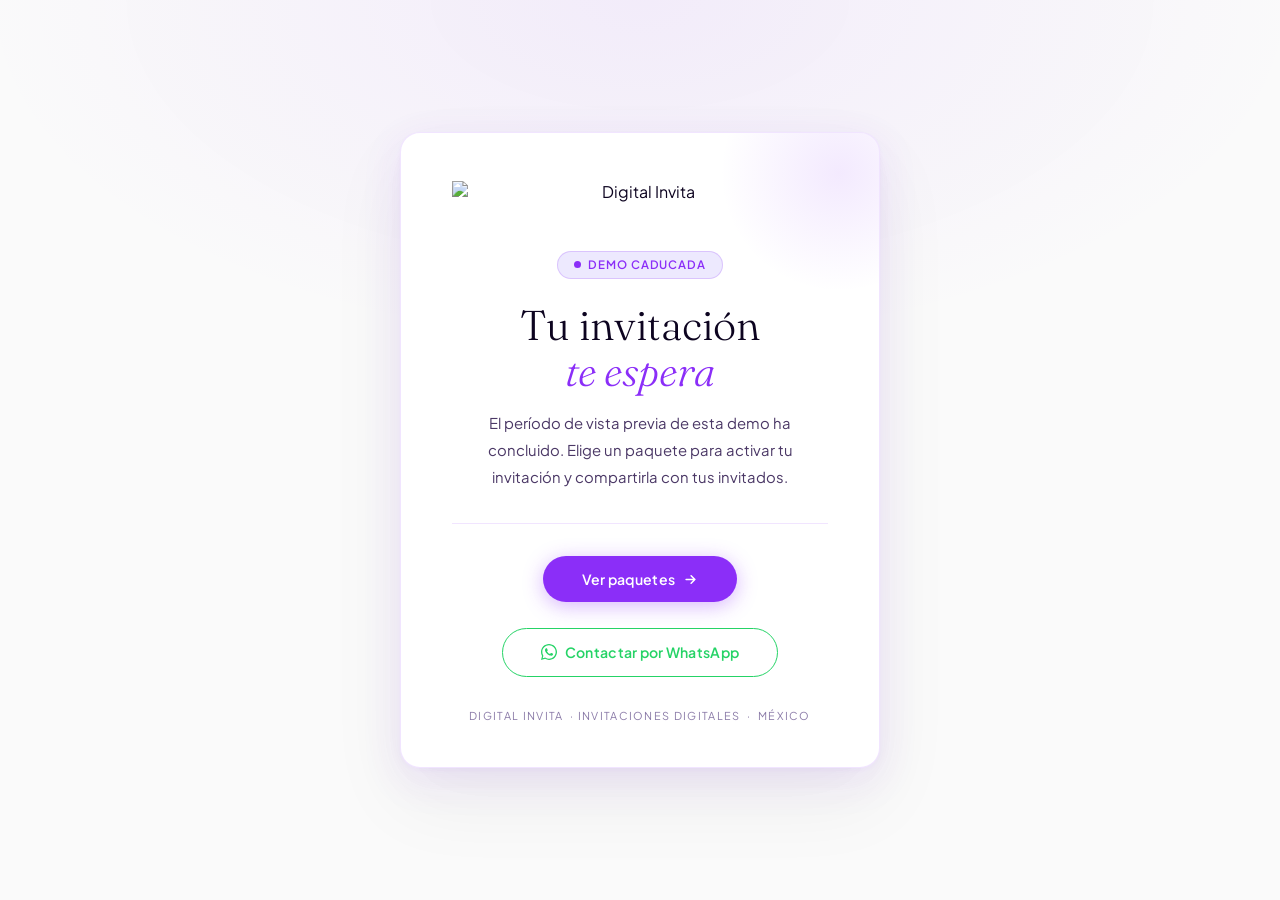
==== commit 69e4a854: "Rename index (6).html to index.html" ====
--- a/index.html
+++ b/index.html
@@ -1 +1,347 @@
-<!DOCTYPE html><html lang="es" class="opening-mode-pending"><head><meta charset="UTF-8"><meta name="viewport" content="width=device-width, initial-scale=1.0"><title>Mis XV | Renata Gómez</title><meta name="description" content="Acompáñanos a celebrar este día tan especial."><meta itemprop="name" content="Mis XV | Renata Gómez"><meta itemprop="description" content="Acompáñanos a celebrar este día tan especial."><meta property="og:title" content="Mis XV | Renata Gómez"><meta property="og:description" content="Acompáñanos a celebrar este día tan especial."><meta property="og:image" content="media/20-01-1-1.jpg"><meta property="og:image:url" content="media/20-01-1-1.jpg"><meta property="og:image:secure_url" content="media/20-01-1-1.jpg"><meta property="og:image:type" content="image/jpeg"><meta property="og:image:width" content="1200"><meta property="og:image:height" content="630"><meta property="og:image:alt" content="Mis XV | Renata Gómez"><meta property="og:url" content=""><meta property="og:type" content="website"><meta property="og:site_name" content="Digital Invita"><meta itemprop="image" content="media/20-01-1-1.jpg"><meta itemprop="thumbnailUrl" content="media/20-01-1-1.jpg"><meta name="thumbnail" content="media/20-01-1-1.jpg"><meta name="twitter:card" content="summary_large_image"><meta name="twitter:title" content="Mis XV | Renata Gómez"><meta name="twitter:description" content="Acompáñanos a celebrar este día tan especial."><meta name="twitter:image" content="media/20-01-1-1.jpg"><link rel="image_src" href="media/20-01-1-1.jpg"><link itemprop="thumbnailUrl" href="media/20-01-1-1.jpg"><link rel="icon" type="image/png" sizes="32x32" href="favicon.png"><link rel="icon" type="image/png" sizes="16x16" href="favicon.png"><link rel="shortcut icon" href="favicon.png"><style id="critical-startup-style"> /* Keep first paint neutral while the saved config hydrates. */ html.opening-mode-pending, html.opening-mode-pending body { background: #f4f1ec !important; } html.opening-mode-pending .page, html.opening-mode-pending .smart-background, html.opening-mode-pending canvas, html.opening-mode-pending .floating-btn, html.opening-mode-pending .toast { visibility: hidden !important; } html.opening-mode-pending .overlay { background: #f4f1ec !important; } html.opening-mode-pending .overlay-card { opacity: 0 !important; } </style><link rel="preconnect" href="https://fonts.googleapis.com"><link rel="preconnect" href="https://fonts.gstatic.com" crossorigin><script> (() => { try { const rawConfig = localStorage.getItem("digital_invita_public_config_v1"); const config = rawConfig ? JSON.parse(rawConfig) : null; if (config?.theme?.openingMode === "envelope") { document.documentElement.classList.add("opening-mode-envelope"); } } catch (error) {} })(); </script><script> (() => { const releaseStartup = () => document.documentElement.classList.remove("opening-mode-pending"); window.addEventListener("error", releaseStartup, { once: true }); window.addEventListener("DOMContentLoaded", () => window.setTimeout(releaseStartup, 1200), { once: true }); window.setTimeout(() => { if (document.documentElement.classList.contains("opening-mode-pending")) releaseStartup(); }, 4000); })(); </script><link rel="preload" as="image" href="media/fp.jpg" fetchpriority="high"><link href="https://fonts.googleapis.com/css2?family=Alegreya:wght@400;500;600;700&family=Alex+Brush&family=Allura&family=Belleza&family=Birthstone&family=Bodoni+Moda:ital,wght@0,400;0,500;0,600;0,700;1,400;1,500&family=Cinzel:wght@400;500;600;700&family=Cormorant+Garamond:wght@400;500;600;700&family=Cormorant+Infant:wght@400;500;600;700&family=Cormorant+Upright:wght@400;500;600;700&family=Dancing+Script:wght@500;600;700&family=EB+Garamond:wght@400;500;600;700&family=Forum&family=Fredoka:wght@500;600;700&family=GFS+Didot&family=Great+Vibes&family=Imperial+Script&family=Italianno&family=Libre+Baskerville:wght@400;700&family=Lora:wght@400;500;600;700&family=Marcellus&family=Mea+Culpa&family=Montserrat:wght@400;500;600;700&family=Mrs+Saint+Delafield&family=Nanum+Myeongjo:wght@400;700;800&family=Orbitron:wght@500;600;700;800&family=Parisienne&family=Petit+Formal+Script&family=Pinyon+Script&family=Playfair+Display:wght@400;500;600;700&family=Poppins:wght@400;500;600;700&family=Prata&family=Quicksand:wght@400;500;600;700&family=Sacramento&family=Spectral:wght@400;500;600;700&family=Tangerine:wght@400;700&display=swap" rel="stylesheet"><link rel="preload" href="assets/styles.css" as="style"><link rel="stylesheet" href="assets/styles.css"></head><body class="locked"><div class="smart-background" id="smartBackground" aria-hidden="true"><img id="smartBackgroundImage" alt=""></div><div class="overlay" id="overlay" role="dialog" aria-modal="true" aria-labelledby="overlayTitle"><div class="overlay-card"><div class="overlay-scene" id="overlayScene"><p class="overlay-kicker" id="overlayKicker">Mis XV</p><div class="overlay-title-wrap"><span class="title-glow" aria-hidden="true"></span><h1 class="overlay-title" id="overlayTitle">Nombre de la festejada</h1></div><div class="envelope-opening-scene" aria-hidden="true"><div class="envelope-card"><div class="envelope-paper"><img id="envelopePaperImage" alt="Portada de la invitación" decoding="async"><span></span><strong>Estás invitado</strong><small>Abre este momento especial</small></div><div class="envelope-details" aria-hidden="true"><span id="envelopeEventLabel">Invitación</span><strong id="envelopeNames">Nombre de la festejada</strong><small id="envelopeDate">Fecha del evento</small></div><div class="envelope-back"></div><div class="envelope-side envelope-side--left"></div><div class="envelope-side envelope-side--right"></div><div class="envelope-pocket"></div><div class="envelope-flap"></div></div></div><button class="wax-btn" id="openBtn" type="button" aria-label="Abrir invitación"><img id="sealImage" src="sello_cera.png" alt="Sello para abrir invitación" decoding="async"></button><div class="launch-status" aria-hidden="true"><span></span><strong>Sistemas listos</strong><span></span></div><div class="wax-caption">Abrir invitación</div></div></div></div><canvas id="particles" aria-hidden="true"></canvas><canvas id="particlesFront" aria-hidden="true"></canvas><div class="warp-flash" id="warpFlash" aria-hidden="true"><span class="elegant-spark" style="--spark-angle:-158deg;--spark-distance:112px;--spark-delay:.02s;--spark-trail:24px"></span><span class="elegant-spark" style="--spark-angle:-118deg;--spark-distance:86px;--spark-delay:.11s;--spark-trail:18px"></span><span class="elegant-spark" style="--spark-angle:-42deg;--spark-distance:104px;--spark-delay:.06s;--spark-trail:26px"></span><span class="elegant-spark" style="--spark-angle:18deg;--spark-distance:122px;--spark-delay:.14s;--spark-trail:21px"></span><span class="elegant-spark" style="--spark-angle:66deg;--spark-distance:92px;--spark-delay:.08s;--spark-trail:17px"></span><span class="elegant-spark" style="--spark-angle:142deg;--spark-distance:108px;--spark-delay:.16s;--spark-trail:23px"></span></div><div class="mission-accepted" id="missionAccepted" aria-hidden="true">Misión aceptada</div><audio id="audio" loop preload="none"><source type="audio/mpeg"></audio><main class="page"><section class="hero"><img id="heroImage" src="media/fp.jpg" alt="Portada de Renata Gómez" loading="eager" decoding="async" fetchpriority="high"><video id="heroVideo" class="hero-video" muted loop playsinline preload="none" hidden></video><canvas id="heroParticles" aria-hidden="true"></canvas><div class="hero-hud" aria-hidden="true"><span></span><span></span><span></span><span></span></div><div class="hero-content"><div class="hero-label" id="heroLabel">Mis XV</div><h1 class="hero-name" id="nombre">Nombre de la festejada</h1><div class="hero-date" id="fechaEvento"></div></div></section><div class="separator"></div><section class="section story-section" id="storySection"><h2 id="storyTitle">Mi historia</h2><p class="story-text" id="storyText1" data-fulltext=""></p><div class="featured-photo"><img id="storyImage" src="media/fhistoria.png" alt="Fotografía de Renata Gómez" loading="lazy" decoding="async"></div><p class="story-text" id="storyText2" data-fulltext=""></p></section><div class="separator"></div><section class="section" id="parentsSection"><span class="eyebrow" id="parentsEyebrow">En compañía de mis padres</span><div class="script-block" id="parentsNames"></div><div class="parents-grid" id="parentsGroups" hidden></div><div class="grandparents-block" id="grandparentsBlock" hidden><span class="grandparents-eyebrow" id="grandparentsEyebrow">Y con la bendición de mis abuelos</span><div class="family-names" id="grandparentsNames"></div></div><p id="parentsInviteText" style="margin-top:16px;"></p></section><div class="separator"></div><section class="section" id="godparentsSection"><span class="eyebrow" id="godparentsEyebrow">Mis padrinos</span><div class="script-block" id="godparentsNames"></div><div class="godparents-list" id="godparentsItems" hidden></div></section><div class="separator"></div><section class="section" id="ceremonySection"><h2 id="ceremonyTitle">Ceremonia</h2><div class="event-card"><div class="event-time" id="ceremonyTime"></div><div class="event-place-group"><div class="event-place" id="ceremonyPlace"></div><div class="event-place-detail" id="ceremonyPlaceDetail" hidden></div></div><div class="event-media-stack" id="ceremonyIconWrap"><div class="dresscode-figure"><img id="ceremonyImage" src="media/cereminia.png" alt="Ceremonia" loading="lazy" decoding="async"></div></div><div class="event-media-stack" id="ceremonyMapWrap" hidden><div class="map"><iframe id="ceremonyMapEmbed" src="" loading="lazy" referrerpolicy="no-referrer-when-downgrade" title="Mapa de la ceremonia"></iframe></div></div><div class="event-media-stack" id="ceremonyPhotoWrap" hidden><div class="event-place-photo"><img id="ceremonyPhoto" src="" alt="Lugar de la ceremonia" loading="lazy" decoding="async"></div></div><div class="event-media-stack" id="ceremonyVideoWrap" hidden><div class="event-place-video"><video id="ceremonyVideo" autoplay muted playsinline loop preload="none"></video></div></div><div><a class="btn" id="ceremonyMapLink" href="#" target="_blank" rel="noopener noreferrer" hidden>Cómo llegar</a></div></div></section><div class="separator"></div><section class="section" id="receptionSection"><h2 id="receptionTitle">Recepción</h2><div class="event-card"><div class="event-time" id="receptionTime"></div><div class="event-place-group"><div class="event-place" id="receptionPlace"></div><div class="event-place-detail" id="receptionPlaceDetail" hidden></div></div><div class="event-media-stack" id="receptionIconWrap" hidden><div class="dresscode-figure"><img id="receptionImage" src="" alt="Recepción" loading="lazy" decoding="async"></div></div><div class="event-media-stack" id="receptionMapWrap" hidden><div class="map"><iframe id="receptionMapEmbed" src="" loading="lazy" referrerpolicy="no-referrer-when-downgrade" title="Mapa del salón"></iframe></div></div><div class="event-media-stack" id="receptionPhotoWrap" hidden><div class="event-place-photo"><img id="receptionPhoto" src="" alt="Lugar de la recepción" loading="lazy" decoding="async"></div></div><div class="event-media-stack" id="receptionVideoWrap" hidden><div class="event-place-video"><video id="receptionVideo" autoplay muted playsinline loop preload="none"></video></div></div><div><a class="btn" id="receptionMapLink" href="#" target="_blank" rel="noopener noreferrer" hidden>Cómo llegar</a></div></div></section><div class="separator"></div><section class="section" id="timelineSection"><h2>Itinerario</h2><div class="timeline" id="timelineList"></div></section><div class="separator"></div><section class="section" id="countdown-section"><h2 id="countdownTitle">Faltan pocos días</h2><p id="countdownIntro">La cuenta regresiva ha comenzado para vivir un momento inolvidable.</p><div class="countdown-shell"><div class="countdown-date-card" id="countdownDateCard" hidden><div class="countdown-date-card__month" id="countdownDateMonth"></div><div class="countdown-date-card__main"><span id="countdownDateWeekday"></span><strong id="countdownDateDay"></strong><span id="countdownDateYear"></span></div></div><div id="countdown" aria-live="polite"></div><div class="countdown-caption" id="countdownCaption">Preparando una noche inolvidable.</div><div class="countdown-calendar-action" id="countdownCalendarAction" hidden><a class="btn" href="#" id="countdownCalendarBtn">Agendar momento</a></div></div></section><div class="separator"></div><section class="section" id="gallerySection"><h2>Galería</h2><div class="gallery-showcase"><div class="gallery-stage" id="galleryStage"><img src="media/fp.jpg" alt="Galería destacada" id="galleryPreviewImg" loading="lazy" decoding="async"><video id="galleryPreviewVideo" class="gallery-preview-video" controls playsinline preload="none" hidden></video></div><div class="gallery-controls"><div class="gallery-meta"><strong id="galleryMetaIndex">Foto 1 de 6</strong><span id="galleryMetaHint">Toca una imagen para destacar o abrir.</span></div><div class="gallery-nav"><button type="button" id="galleryPrev" aria-label="Foto anterior">‹</button><button type="button" id="galleryNext" aria-label="Foto siguiente">›</button></div></div></div><div class="gallery" id="galleryGrid"></div></section><div class="separator"></div><section class="section" id="dressSection"><h2 id="dressTitle">Dress Code</h2><ul class="dress-code-list" id="dressValue"><li>Formal</li></ul><div class="dress-color-palette" id="dressColorPalette" hidden></div><div class="dresscode-figure"><img id="dressImage" src="media/vestimenta.png" alt="Código de vestimenta" loading="lazy" decoding="async"></div><p class="mini-note" id="dressNote"></p></section><div class="separator"></div><section class="section adult-notice-section" id="adultNoticeSection" role="note"><h2 id="adultNoticeTitle">Una celebración para adultos</h2><p id="adultNoticeText">Con mucho cariño, hemos preparado esta celebración exclusivamente para adultos.<br>Agradecemos mucho su comprensión.</p></section><div class="separator"></div><section class="section" id="rsvpSection"><h2>Confirma tu presencia</h2><div class="rsvp-personalization" id="rsvpPersonalization" hidden><span class="rsvp-personalization__eyebrow" id="rsvpPersonalizationEyebrow">Invitación preparada especialmente para</span><strong class="rsvp-personalization__recipient" id="rsvpPersonalizationRecipient"></strong><span class="rsvp-personalization__divider" aria-hidden="true"></span><p class="rsvp-personalization__message" id="rsvpPersonalizationText"></p><div class="rsvp-personalization__passes"><span>Cupo reservado</span><strong id="rsvpPersonalizationPasses"></strong></div></div><div class="rsvp-invalid" id="rsvpInvalidNotice" hidden><span>Invitación no válida</span><strong>Solicita una invitación válida para poder confirmar.</strong><p>Este enlace no contiene los datos necesarios o ya no está registrado para este evento.</p></div><div class="rsvp-card"><div class="field" id="guestNameField"><label for="guestName" id="guestNameLabel">Tu nombre</label><input type="text" id="guestName" placeholder="Escríbelo aquí"></div><div class="field" id="guestCountField"><label for="guestCount">¿Cuántas personas asistirán?</label><select id="guestCount" data-pases="6"><option value="">Selecciona una opción</option></select></div><div class="family-members" id="familyMembersField" hidden><div class="family-members__head"><strong>Nombres de quienes asistirán</strong><span>Escribe el nombre de cada persona que asistirá.</span></div><div class="family-members__list" id="familyMembersList"></div></div><div class="rsvp-buttons"><button type="button" id="confirmYes">Confirmar asistencia</button><button type="button" id="confirmNo" class="btn-secondary">No podré asistir</button></div><p class="rsvp-deadline-note" id="rsvpDeadlineNote" hidden></p></div><div class="rsvp-receipt" id="rsvpReceipt" hidden><span class="rsvp-receipt__eyebrow">Confirmación registrada</span><h3 id="rsvpReceiptTitle">¡Gracias por confirmar!</h3><p id="rsvpReceiptText">Nos dará mucho gusto compartir este momento con ustedes. Nos vemos pronto.</p><div class="rsvp-receipt__identity"><strong id="rsvpReceiptName"></strong><span id="rsvpReceiptCount"></span></div><div class="rsvp-receipt__attendees" id="rsvpReceiptAttendees" hidden></div><div class="rsvp-receipt__qr" id="rsvpReceiptQr" aria-label="Código QR de confirmación"></div><span class="rsvp-receipt__qr-label">Pase digital de acceso</span><span class="rsvp-receipt__folio" id="rsvpReceiptFolio"></span></div></section><div class="separator"></div><section class="section" id="giftSection"><h2 id="giftTitle">Opciones de regalo</h2><p id="giftIntro">Tu presencia es el regalo más valioso para mí, pero si deseas tener un detalle, aquí encontrarás algunas opciones pensadas con mucho cariño.</p><div class="gift-options"><div class="gift-option-card" id="giftOption1Card"><div class="gift-option-media"><img class="envelope" id="envelopeImage" src="sobre.png" alt="Lluvia de sobres" loading="lazy" decoding="async"></div><h3 class="gift-option-title" id="giftOption1Title">Lluvia de sobres</h3><p class="gift-option-copy" id="giftOption1Copy">Si lo prefieres, podrás acompañarme con un sobre el día del evento. Será un detalle recibido con muchísimo cariño y gratitud.</p></div><div class="gift-option-card" id="giftOption2Card"><div class="gift-option-media"><img class="surprise" id="surpriseImage" src="regalo.png" alt="Regalo sorpresa" loading="lazy" decoding="async"></div><h3 class="gift-option-title" id="giftOption2Title">Regalo sorpresa</h3><p class="gift-option-copy" id="giftOption2Copy">También puedes sorprenderme con un detalle especial elegido por ti. Lo importante será el cariño con el que venga.</p></div></div><div class="gift-links-panel" id="giftLinksPanel"><h3 class="gift-option-title" id="giftLinksTitle">Mesa de regalos</h3><p class="mini-note" id="giftLinksIntro">Si prefieres elegir un detalle en línea, también puedes apoyarte en estas opciones de mesa de regalos:</p><div class="gift-links" id="giftLinks"></div></div><div class="bank-transfer-card" id="bankTransferCard" hidden><h3 class="gift-option-title" id="bankTransferTitle"></h3><span class="bank-transfer-card__eyebrow" id="bankTransferEyebrow"></span><p id="bankTransferIntro"></p><div class="bank-transfer-card__visual" id="bankTransferVisual" hidden><img id="bankTransferImage" alt="Tarjeta para transferencia" loading="lazy" decoding="async"><div class="bank-transfer-card__overlay" id="bankTransferOverlay"></div></div><dl class="bank-transfer-details" id="bankTransferDetails"></dl><p class="bank-transfer-note" id="bankTransferNote"></p></div></section><div class="separator"></div><section class="section" id="agendaSectionUi"><h2>Accesos rápidos</h2><div class="utilities"><a class="btn" href="#gallerySection" id="agendaGalleryBtn">Ver galería</a><a class="btn" href="#countdown-section" id="verCuenta">Ver cuenta regresiva</a></div></section><div class="separator"></div><section class="section" id="albumSection"><h2 id="albumTitle">Álbum digital</h2><div class="album-card"><p id="albumCopy">Comparte las mejores fotos de este gran día y conserva en un solo lugar los recuerdos más especiales.</p><div class="album-qr" id="albumQrLink" hidden aria-label="Código QR del álbum digital"><span class="album-qr-shell"><span id="albumQrCanvas" aria-hidden="true"></span></span><span class="album-qr-caption">Escanea para abrir el álbum</span></div><div class="utilities"><a class="btn" href="#" id="albumBtn" target="_blank" rel="noopener noreferrer">Ver álbum digital</a></div></div></section><div class="separator"></div><div class="closing-note" id="closingNote">Gracias por ser parte de este momento inolvidable</div><footer class="brand-footer"><div class="brand-copy"><p class="brand-caption">Invitación creada con amor digital</p><a class="brand-link" id="brandLink" href="https://www.facebook.com/profile.php?id=61587804296779&locale=es_LA" target="_blank" rel="noopener noreferrer">Creado por Digital Invita</a><p class="brand-question">Invitaciones digitales para eventos</p></div><div class="brand-cta"><a id="brandCtaLink" href="https://wa.me/525550591264?text=Hola%2C%20estoy%20interesado%28a%29%20en%20una%20invitaci%C3%B3n%20digital%20para%20mi%20evento.%20Me%20gustar%C3%ADa%20recibir%20m%C3%A1s%20informaci%C3%B3n%20sobre%20los%20dise%C3%B1os%2C%20precios%20y%20lo%20que%20incluye." target="_blank" rel="noopener noreferrer">Contáctanos</a></div></footer></main><div class="lightbox" id="lightbox" role="dialog" aria-modal="true" aria-hidden="true" aria-label="Galería ampliada"><div class="lightbox-content"><button class="lightbox-close" id="closeLightbox" type="button" aria-label="Cerrar galería">×</button><div class="lightbox-main"><div class="viewer-counter" id="viewerCounter">1 / 6</div><button class="lightbox-nav lightbox-nav--prev" id="lightboxPrev" type="button" aria-label="Multimedia anterior">‹</button><button class="lightbox-nav lightbox-nav--next" id="lightboxNext" type="button" aria-label="Multimedia siguiente">›</button><img class="lightbox-img" id="lightboxImg" alt="Imagen ampliada"><video class="lightbox-video" id="lightboxVideo" controls playsinline preload="metadata" hidden></video></div><div class="thumbs" id="thumbs"></div></div></div><button class="floating-btn" id="musicBtn" type="button" aria-label="Pausar música"></button><button class="floating-btn" id="toTopBtn" type="button" aria-label="Volver arriba">↑</button><div class="toast" id="toast" role="status" aria-live="polite"></div><script src="assets/app.js" defer></script></body></html>+<!DOCTYPE html>
+<html lang="es">
+<head>
+<meta charset="UTF-8">
+<meta name="viewport" content="width=device-width, initial-scale=1.0">
+<title>Demo Caducada — Digital Invita</title>
+<link rel="preconnect" href="https://fonts.googleapis.com">
+<link rel="preconnect" href="https://fonts.gstatic.com" crossorigin>
+<link href="https://fonts.googleapis.com/css2?family=Plus+Jakarta+Sans:ital,wght@0,300;0,400;0,500;0,600;0,700;1,400&family=Fraunces:ital,opsz,wght@0,9..144,300;0,9..144,400;1,9..144,300;1,9..144,400&display=swap" rel="stylesheet">
+<style>
+*, *::before, *::after { box-sizing: border-box; margin: 0; padding: 0; }
+
+/* ── Variables exactas del sitio ── */
+:root {
+  --v:      #8B2EF8;
+  --v2:     #A855F7;
+  --v3:     #EDE9FE;
+  --pk:     #F0287C;
+  --tl:     #06D6A0;
+  --bg:     #FAFAFA;
+  --white:  #FFFFFF;
+  --dark:   #0D0420;
+  --dark2:  #1E0A38;
+  --mid:    #4B3866;
+  --muted:  #8B7BA8;
+  --border: rgba(139,46,248,0.12);
+  --wa:     #25D366;
+}
+
+html, body {
+  height: 100%;
+  font-family: 'Plus Jakarta Sans', sans-serif;
+  background: var(--bg);
+  color: var(--dark);
+}
+
+/* ══════════════════════════════
+   OVERLAY — mismo estilo que
+   el nav: frosted glass claro
+   ══════════════════════════════ */
+.overlay {
+  position: fixed;
+  inset: 0;
+  background: rgba(250, 250, 250, 0.88);
+  backdrop-filter: blur(18px);
+  -webkit-backdrop-filter: blur(18px);
+  display: flex;
+  align-items: center;
+  justify-content: center;
+  padding: 1.5rem;
+  z-index: 500;
+
+  /* Mismo radial glow del hero */
+  background-image: radial-gradient(
+    ellipse 80% 60% at 50% 0%,
+    rgba(139,46,248,0.07) 0%,
+    transparent 65%
+  );
+}
+
+/* ══════════════════════════════
+   CARD
+   ══════════════════════════════ */
+.card {
+  background: var(--white);
+  border: 1px solid var(--border);
+  border-radius: 20px;
+  padding: 3rem 3.2rem 2.8rem;
+  max-width: 480px;
+  width: 100%;
+  text-align: center;
+  box-shadow:
+    0 2px 4px rgba(139,46,248,0.04),
+    0 12px 40px rgba(139,46,248,0.1),
+    0 32px 80px rgba(0,0,0,0.06);
+  animation: fadeUp 0.65s cubic-bezier(0.22, 1, 0.36, 1) both;
+  position: relative;
+  overflow: hidden;
+}
+
+/* Glow sutil en la esquina superior — igual que demo-section::before */
+.card::before {
+  content: '';
+  position: absolute;
+  top: -80px; right: -80px;
+  width: 240px; height: 240px;
+  border-radius: 50%;
+  background: radial-gradient(circle, rgba(139,46,248,0.1) 0%, transparent 70%);
+  pointer-events: none;
+}
+
+/* ── Logo ── */
+.logo {
+  display: block;
+  height: 34px;
+  width: auto;
+  margin: 0 auto 2.2rem;
+}
+
+/* ── Pill / chip — idéntico al .hero-pill y .section-pill del sitio ── */
+.pill {
+  display: inline-flex;
+  align-items: center;
+  gap: 0.45rem;
+  background: var(--v3);
+  color: var(--v);
+  border: 1px solid rgba(139,46,248,0.2);
+  padding: 0.35rem 1rem;
+  border-radius: 50px;
+  font-size: 0.72rem;
+  font-weight: 600;
+  letter-spacing: 0.08em;
+  text-transform: uppercase;
+  margin-bottom: 1.5rem;
+}
+.pill-dot {
+  position: relative;
+  width: 7px; height: 7px;
+  border-radius: 50%;
+  background: var(--v);
+  flex-shrink: 0;
+  animation: pulse-dot 2s ease-in-out infinite;
+}
+.pill-dot::after {
+  content: '';
+  position: absolute;
+  inset: -3px;
+  border-radius: 50%;
+  background: var(--v);
+  opacity: 0;
+  animation: pulse-ring 2s ease-in-out infinite;
+}
+
+@keyframes pulse-dot {
+  0%, 100% { transform: scale(1);    opacity: 1; }
+  50%       { transform: scale(1.2); opacity: 0.8; }
+}
+@keyframes pulse-ring {
+  0%   { transform: scale(0.5); opacity: 0.5; }
+  70%  { transform: scale(2.2); opacity: 0; }
+  100% { transform: scale(2.2); opacity: 0; }
+}
+
+/* ── Heading — Fraunces weight 300 como el sitio ── */
+h1 {
+  font-family: 'Fraunces', serif;
+  font-size: clamp(1.9rem, 5vw, 2.6rem);
+  font-weight: 300;
+  line-height: 1.1;
+  color: var(--dark);
+  margin-bottom: 1rem;
+}
+h1 em {
+  font-style: italic;
+  color: var(--v);
+}
+
+/* ── Body text ── */
+.desc {
+  font-size: 0.93rem;
+  line-height: 1.8;
+  color: var(--mid);
+  font-weight: 400;
+  margin-bottom: 2rem;
+  max-width: 360px;
+  margin-left: auto;
+  margin-right: auto;
+}
+
+/* ── Divider ── */
+hr {
+  border: none;
+  border-top: 1px solid var(--border);
+  margin: 0 0 2rem;
+}
+
+/* ── Botón primario — idéntico al .btn-primary del sitio ── */
+.btn-primary {
+  display: inline-flex;
+  align-items: center;
+  gap: 0.5rem;
+  background: var(--v);
+  color: #fff;
+  padding: 0.9rem 2.4rem;
+  border-radius: 50px;
+  font-family: 'Plus Jakarta Sans', sans-serif;
+  font-size: 0.88rem;
+  font-weight: 600;
+  letter-spacing: 0.02em;
+  text-decoration: none;
+  transition: background .2s, transform .2s, box-shadow .2s;
+  box-shadow: 0 4px 20px rgba(139,46,248,0.35);
+  margin-bottom: 0.85rem;
+}
+.btn-primary:hover {
+  background: var(--dark2);
+  transform: translateY(-2px);
+  box-shadow: 0 8px 28px rgba(139,46,248,0.4);
+}
+.btn-primary svg { width: 15px; height: 15px; flex-shrink: 0; }
+
+/* ── Botón ghost — idéntico al .btn-ghost del sitio ── */
+.btn-ghost {
+  display: inline-flex;
+  align-items: center;
+  gap: 0.5rem;
+  border: 1.5px solid var(--v);
+  color: var(--v);
+  padding: 0.9rem 2.4rem;
+  border-radius: 50px;
+  font-family: 'Plus Jakarta Sans', sans-serif;
+  font-size: 0.88rem;
+  font-weight: 600;
+  letter-spacing: 0.02em;
+  text-decoration: none;
+  transition: background .2s, transform .2s;
+}
+.btn-ghost:hover {
+  background: var(--v3);
+  transform: translateY(-2px);
+}
+.btn-ghost svg { width: 16px; height: 16px; flex-shrink: 0; }
+
+/* ── Acciones ── */
+.actions {
+  display: flex;
+  flex-direction: column;
+  align-items: center;
+  gap: 0.75rem;
+}
+
+/* ── Footer note ── */
+.footer-note {
+  margin-top: 2rem;
+  font-size: 0.68rem;
+  letter-spacing: 0.12em;
+  text-transform: uppercase;
+  color: var(--muted);
+  text-align: center;
+  white-space: nowrap;
+}
+
+@keyframes fadeUp {
+  from { opacity: 0; transform: translateY(22px); }
+  to   { opacity: 1; transform: translateY(0); }
+}
+
+/* ── Mobile ── */
+@media (max-width: 500px) {
+  .overlay { padding: 1.2rem; align-items: center; }
+
+  .card {
+    padding: 2.2rem 1.6rem 2.4rem;
+    border-radius: 20px;
+    max-width: 100%;
+    animation: fadeUp 0.5s cubic-bezier(0.22, 1, 0.36, 1) both;
+  }
+
+  .logo { height: 28px; margin-bottom: 1.6rem; }
+  h1 { font-size: 2rem; }
+
+  .btn-primary,
+  .btn-ghost {
+    width: 100%;
+    justify-content: center;
+    padding: 1rem 1.5rem;
+    font-size: 0.92rem;
+  }
+
+  .desc { font-size: 0.9rem; margin-bottom: 1.6rem; }
+  .footer-note { margin-top: 1.5rem; font-size: 0.6rem; letter-spacing: 0.05em; }
+  .footer-note .sep, .footer-note .sub { display: inline; }
+}
+
+@keyframes slideUp {
+  from { opacity: 0; transform: translateY(40px); }
+  to   { opacity: 1; transform: translateY(0); }
+}
+</style>
+</head>
+<body>
+
+<div class="overlay">
+  <div class="card">
+
+    <!-- Logo -->
+    <img
+      class="logo"
+      src="https://digitalinvita.com.mx/logo.png"
+      alt="Digital Invita"
+    >
+
+    <!-- Pill — igual al hero-pill del sitio -->
+    <div class="pill">
+      <span class="pill-dot"></span>
+      Demo caducada
+    </div>
+
+    <!-- Heading Fraunces, italic en purple -->
+    <h1>Tu invitación<br><em>te espera</em></h1>
+
+    <!-- Descripción -->
+    <p class="desc">
+      El período de vista previa de esta demo ha concluido.
+      Elige un paquete para activar tu invitación y compartirla con tus invitados.
+    </p>
+
+    <hr>
+
+    <!-- Botones -->
+    <div class="actions">
+
+      <!-- Primario — idéntico al "Ver paquetes" del sitio -->
+      <a href="https://digitalinvita.com.mx/#paquetes" class="btn-primary">
+        Ver paquetes
+        <svg viewBox="0 0 24 24" fill="none" stroke="currentColor" stroke-width="2.5" stroke-linecap="round" stroke-linejoin="round">
+          <path d="M5 12h14M13 6l6 6-6 6"/>
+        </svg>
+      </a>
+
+      <!-- Ghost — estilo WhatsApp con verde del sitio -->
+      <a
+        href="https://wa.me/525550591264?text=Hola!%20Mi%20demo%20ha%20caducado%2C%20quisiera%20activar%20mi%20paquete."
+        class="btn-ghost"
+        target="_blank"
+        style="border-color:#25D366;color:#25D366;"
+        onmouseover="this.style.background='#f0fdf4'"
+        onmouseout="this.style.background=''"
+      >
+        <!-- WhatsApp icon -->
+        <svg viewBox="0 0 24 24" fill="currentColor">
+          <path d="M17.472 14.382c-.297-.149-1.758-.867-2.03-.967-.273-.099-.471-.148-.67.15-.197.297-.767.966-.94 1.164-.173.199-.347.223-.644.075-.297-.15-1.255-.463-2.39-1.475-.883-.788-1.48-1.761-1.653-2.059-.173-.297-.018-.458.13-.606.134-.133.298-.347.446-.52.149-.174.198-.298.298-.497.099-.198.05-.371-.025-.52-.075-.149-.669-1.612-.916-2.207-.242-.579-.487-.5-.669-.51-.173-.008-.371-.01-.57-.01-.198 0-.52.074-.792.372-.272.297-1.04 1.016-1.04 2.479 0 1.462 1.065 2.875 1.213 3.074.149.198 2.096 3.2 5.077 4.487.709.306 1.262.489 1.694.625.712.227 1.36.195 1.871.118.571-.085 1.758-.719 2.006-1.413.248-.694.248-1.289.173-1.413-.074-.124-.272-.198-.57-.347z"/>
+          <path d="M12 0C5.373 0 0 5.373 0 12c0 2.124.556 4.118 1.528 5.845L.057 23.882l6.162-1.618A11.948 11.948 0 0012 24c6.627 0 12-5.373 12-12S18.627 0 12 0zm0 22c-1.9 0-3.672-.502-5.205-1.378l-.374-.221-3.87 1.015 1.033-3.769-.244-.388A9.955 9.955 0 012 12C2 6.477 6.477 2 12 2s10 4.477 10 10-4.477 10-10 10z"/>
+        </svg>
+        Contactar por WhatsApp
+      </a>
+
+    </div>
+
+    <!-- Footer note -->
+    <p class="footer-note">Digital Invita <span class="sep">&nbsp;·&nbsp;</span><span class="sub">Invitaciones digitales &nbsp;·&nbsp; México</span></p>
+
+  </div>
+</div>
+
+</body>
+</html>
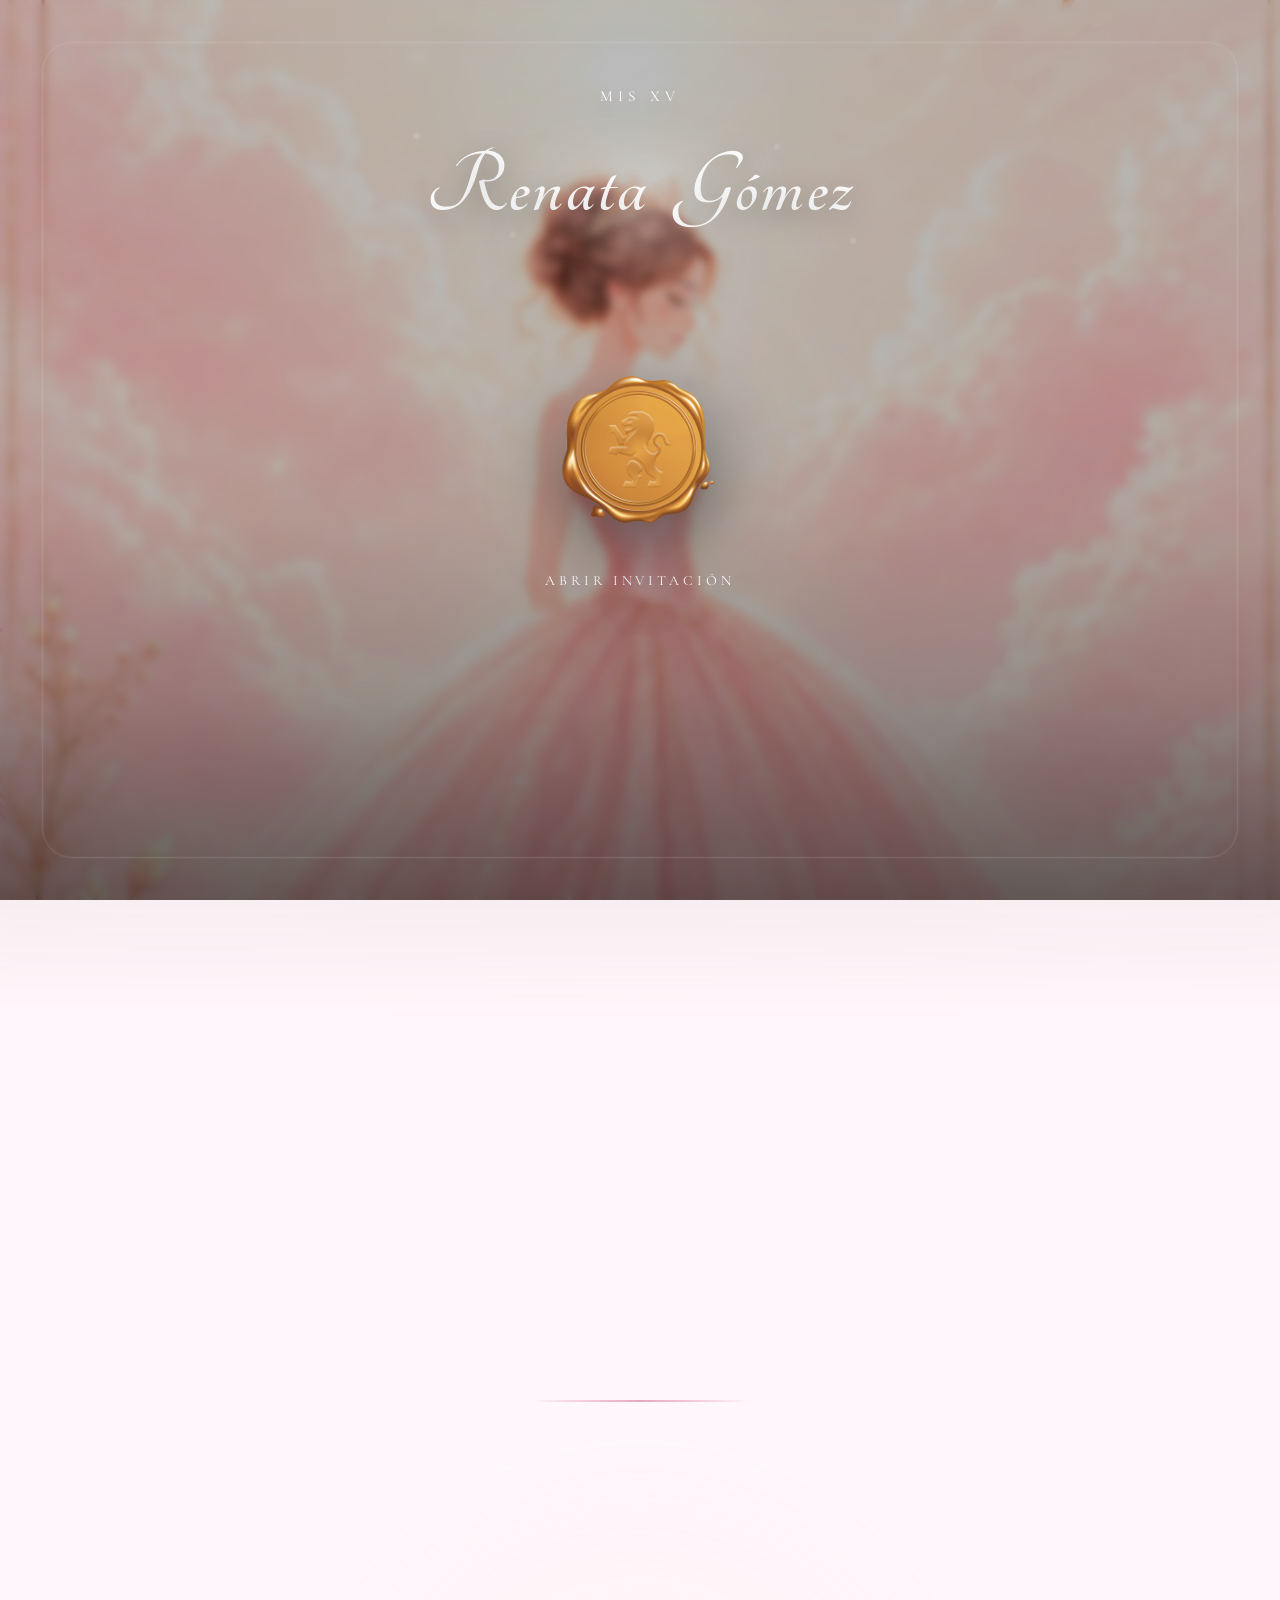
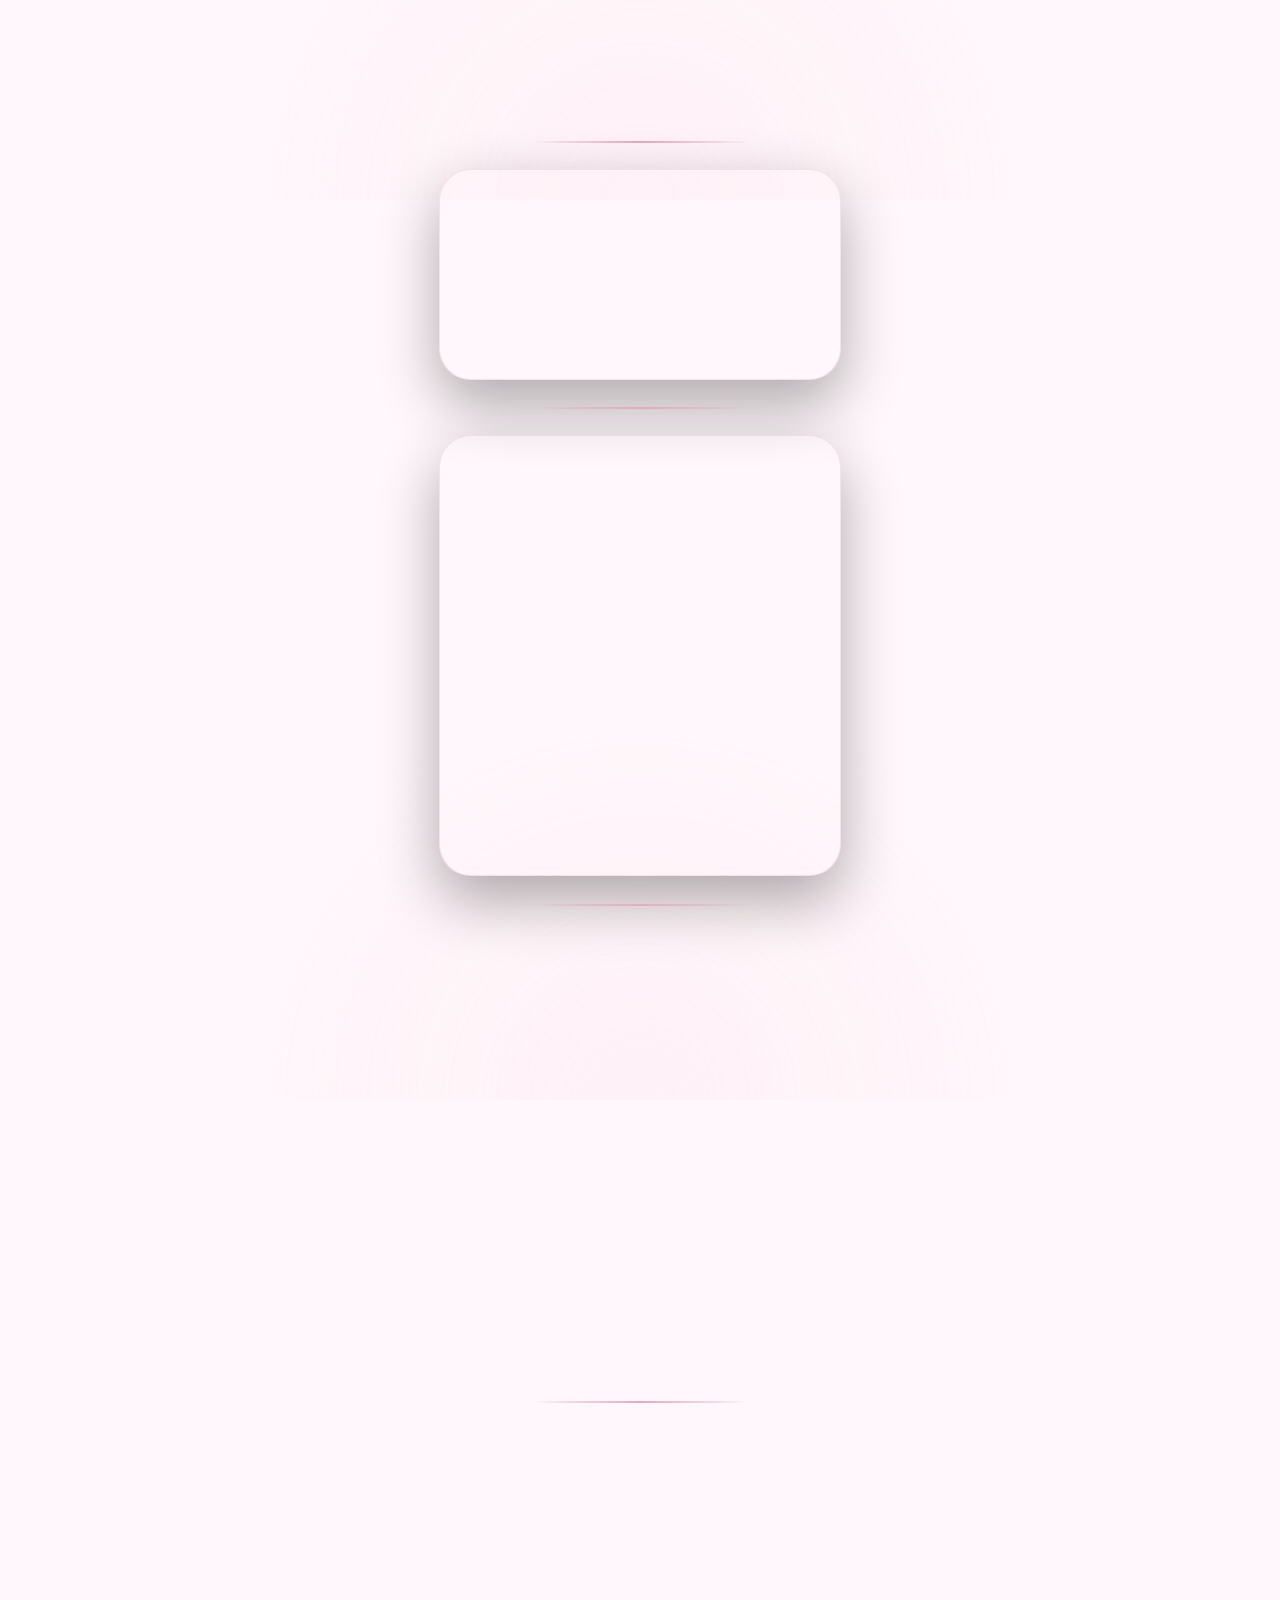
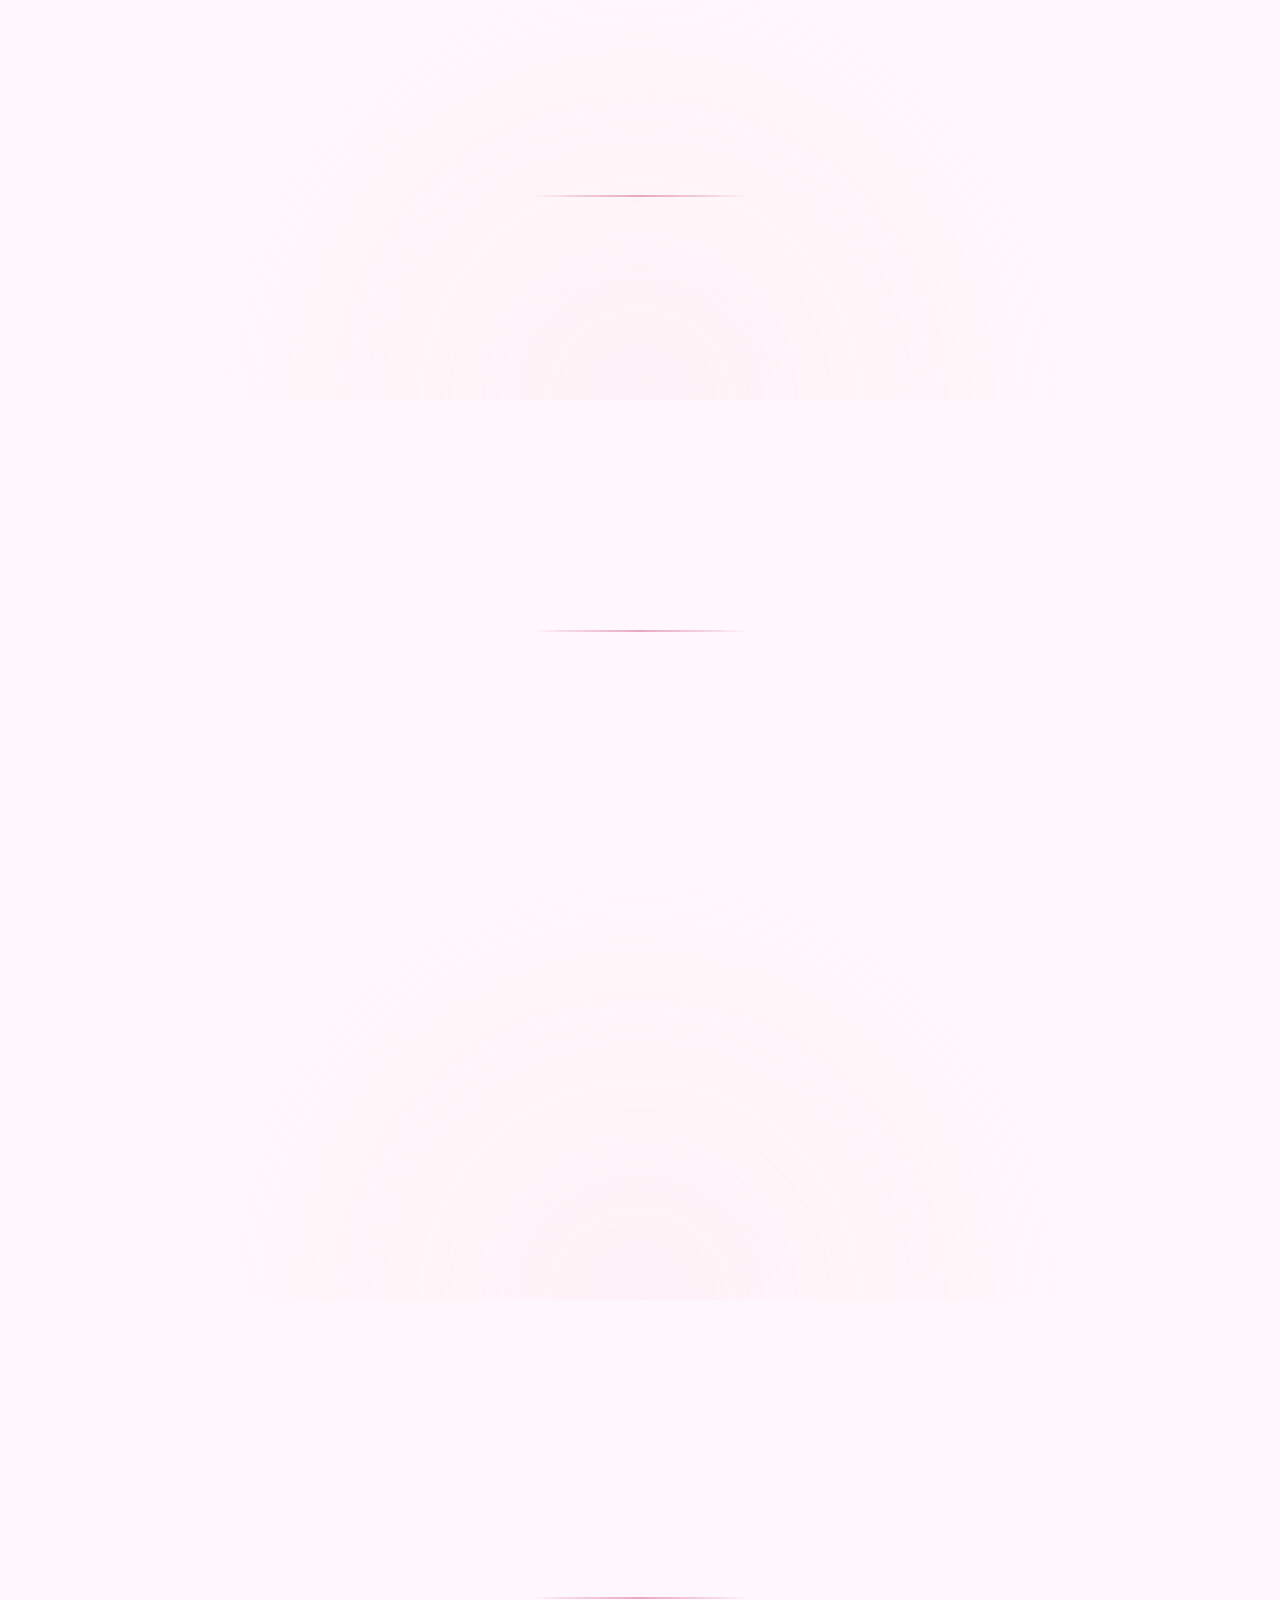
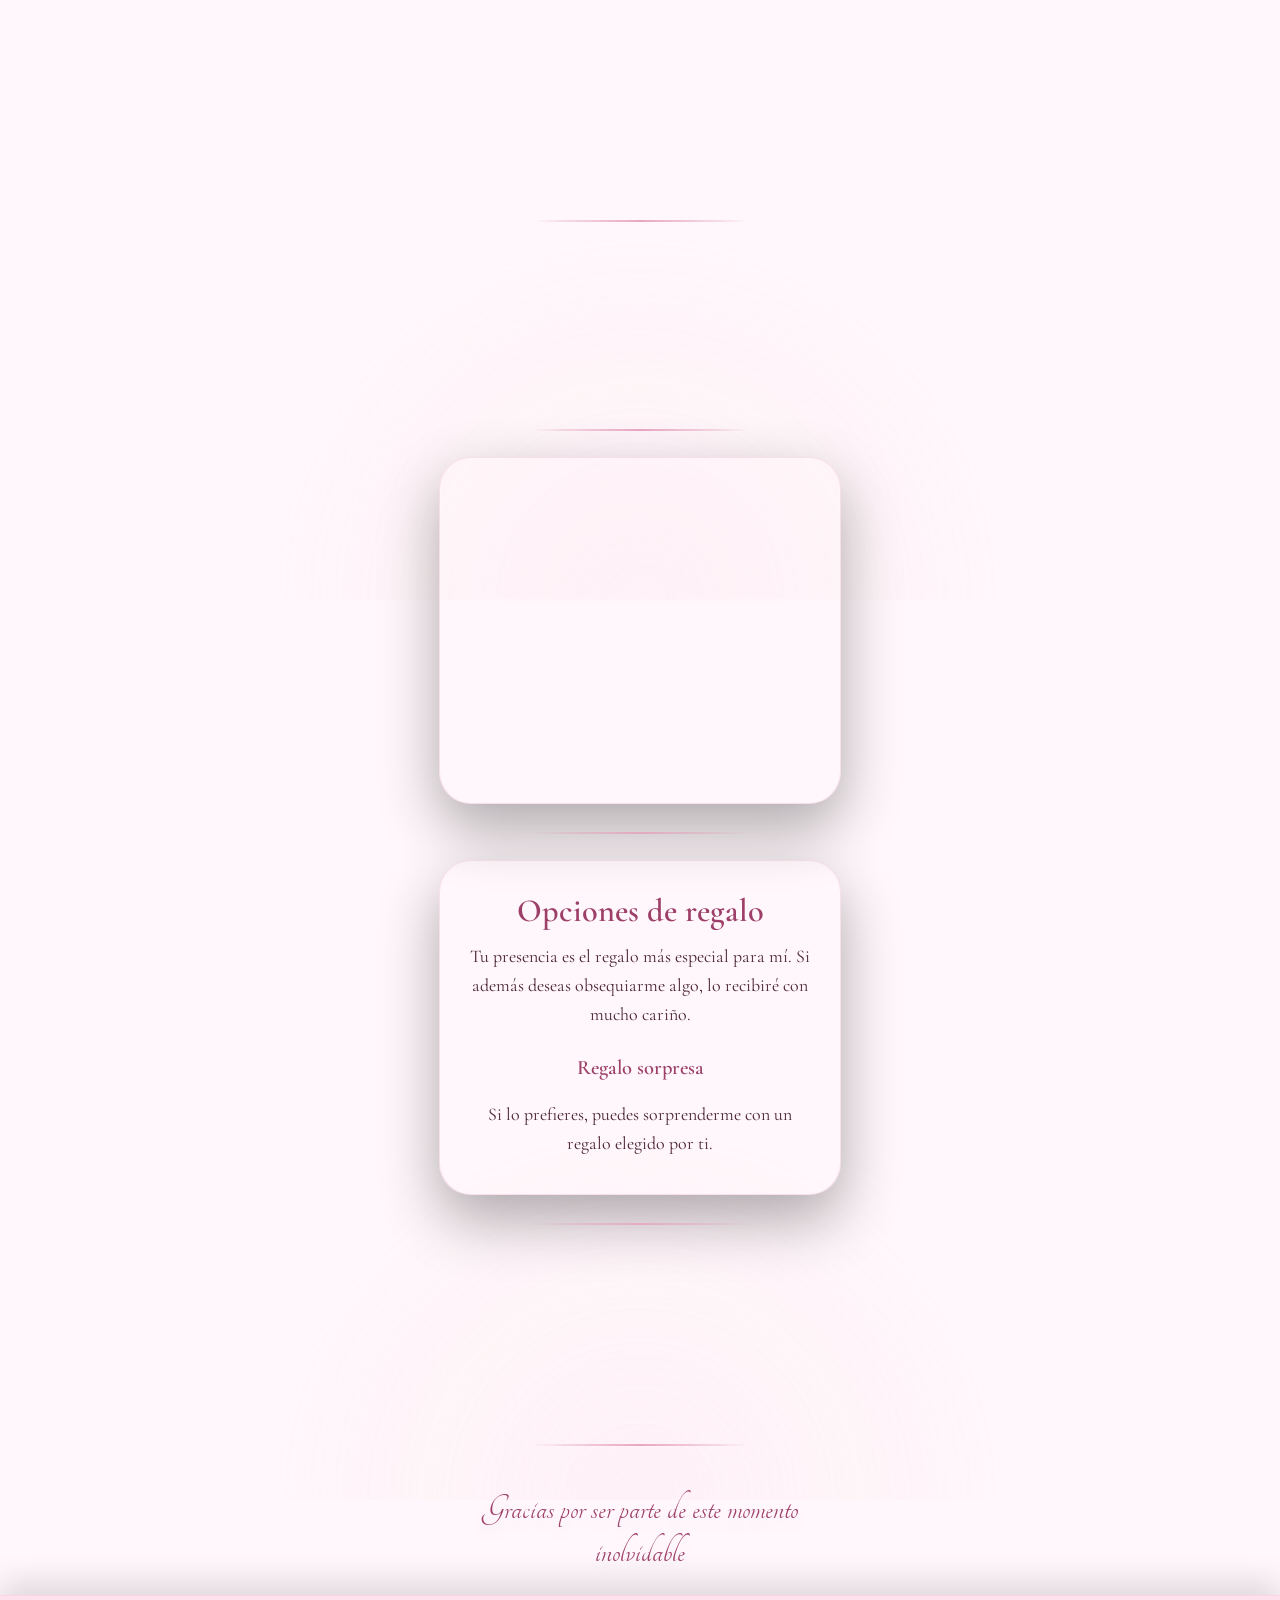
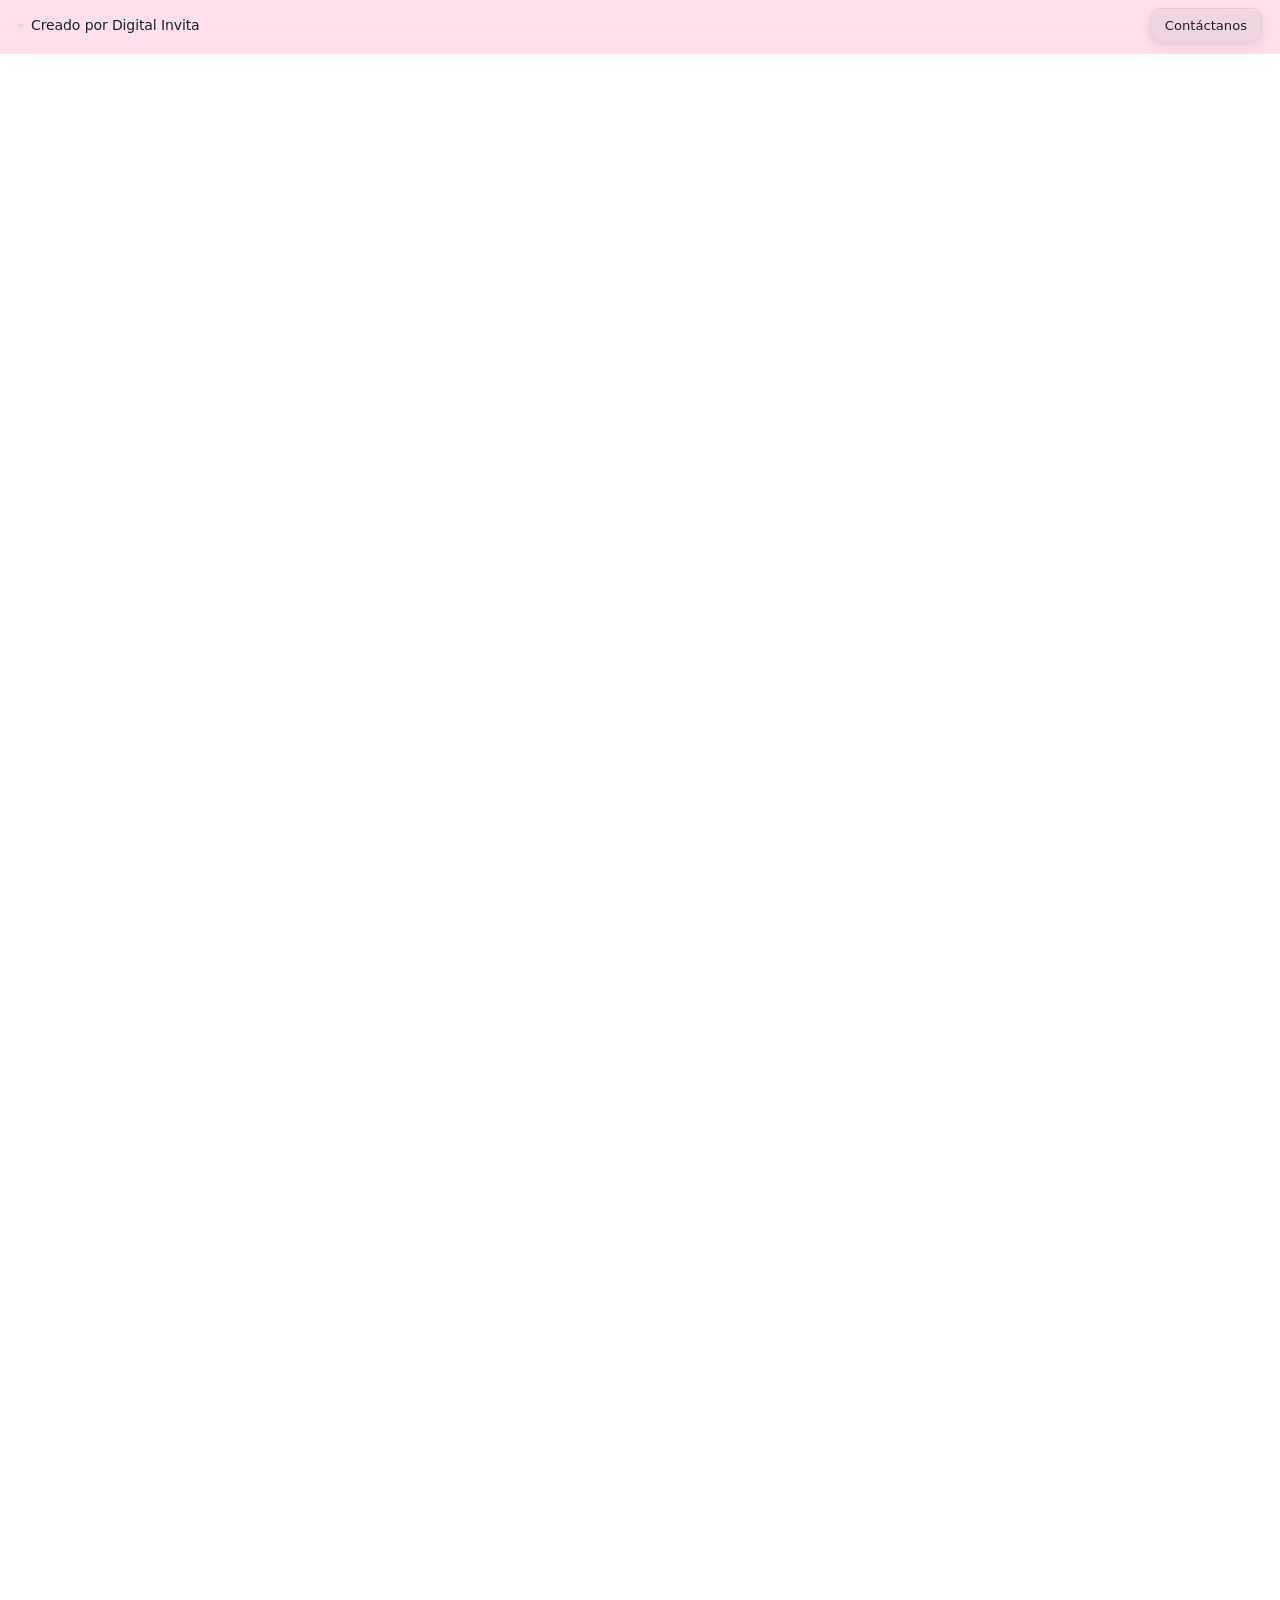
==== commit afe872fa: "Add files via upload" ====
--- a/index.html
+++ b/index.html
@@ -1,347 +1 @@
-<!DOCTYPE html>
-<html lang="es">
-<head>
-<meta charset="UTF-8">
-<meta name="viewport" content="width=device-width, initial-scale=1.0">
-<title>Demo Caducada — Digital Invita</title>
-<link rel="preconnect" href="https://fonts.googleapis.com">
-<link rel="preconnect" href="https://fonts.gstatic.com" crossorigin>
-<link href="https://fonts.googleapis.com/css2?family=Plus+Jakarta+Sans:ital,wght@0,300;0,400;0,500;0,600;0,700;1,400&family=Fraunces:ital,opsz,wght@0,9..144,300;0,9..144,400;1,9..144,300;1,9..144,400&display=swap" rel="stylesheet">
-<style>
-*, *::before, *::after { box-sizing: border-box; margin: 0; padding: 0; }
-
-/* ── Variables exactas del sitio ── */
-:root {
-  --v:      #8B2EF8;
-  --v2:     #A855F7;
-  --v3:     #EDE9FE;
-  --pk:     #F0287C;
-  --tl:     #06D6A0;
-  --bg:     #FAFAFA;
-  --white:  #FFFFFF;
-  --dark:   #0D0420;
-  --dark2:  #1E0A38;
-  --mid:    #4B3866;
-  --muted:  #8B7BA8;
-  --border: rgba(139,46,248,0.12);
-  --wa:     #25D366;
-}
-
-html, body {
-  height: 100%;
-  font-family: 'Plus Jakarta Sans', sans-serif;
-  background: var(--bg);
-  color: var(--dark);
-}
-
-/* ══════════════════════════════
-   OVERLAY — mismo estilo que
-   el nav: frosted glass claro
-   ══════════════════════════════ */
-.overlay {
-  position: fixed;
-  inset: 0;
-  background: rgba(250, 250, 250, 0.88);
-  backdrop-filter: blur(18px);
-  -webkit-backdrop-filter: blur(18px);
-  display: flex;
-  align-items: center;
-  justify-content: center;
-  padding: 1.5rem;
-  z-index: 500;
-
-  /* Mismo radial glow del hero */
-  background-image: radial-gradient(
-    ellipse 80% 60% at 50% 0%,
-    rgba(139,46,248,0.07) 0%,
-    transparent 65%
-  );
-}
-
-/* ══════════════════════════════
-   CARD
-   ══════════════════════════════ */
-.card {
-  background: var(--white);
-  border: 1px solid var(--border);
-  border-radius: 20px;
-  padding: 3rem 3.2rem 2.8rem;
-  max-width: 480px;
-  width: 100%;
-  text-align: center;
-  box-shadow:
-    0 2px 4px rgba(139,46,248,0.04),
-    0 12px 40px rgba(139,46,248,0.1),
-    0 32px 80px rgba(0,0,0,0.06);
-  animation: fadeUp 0.65s cubic-bezier(0.22, 1, 0.36, 1) both;
-  position: relative;
-  overflow: hidden;
-}
-
-/* Glow sutil en la esquina superior — igual que demo-section::before */
-.card::before {
-  content: '';
-  position: absolute;
-  top: -80px; right: -80px;
-  width: 240px; height: 240px;
-  border-radius: 50%;
-  background: radial-gradient(circle, rgba(139,46,248,0.1) 0%, transparent 70%);
-  pointer-events: none;
-}
-
-/* ── Logo ── */
-.logo {
-  display: block;
-  height: 34px;
-  width: auto;
-  margin: 0 auto 2.2rem;
-}
-
-/* ── Pill / chip — idéntico al .hero-pill y .section-pill del sitio ── */
-.pill {
-  display: inline-flex;
-  align-items: center;
-  gap: 0.45rem;
-  background: var(--v3);
-  color: var(--v);
-  border: 1px solid rgba(139,46,248,0.2);
-  padding: 0.35rem 1rem;
-  border-radius: 50px;
-  font-size: 0.72rem;
-  font-weight: 600;
-  letter-spacing: 0.08em;
-  text-transform: uppercase;
-  margin-bottom: 1.5rem;
-}
-.pill-dot {
-  position: relative;
-  width: 7px; height: 7px;
-  border-radius: 50%;
-  background: var(--v);
-  flex-shrink: 0;
-  animation: pulse-dot 2s ease-in-out infinite;
-}
-.pill-dot::after {
-  content: '';
-  position: absolute;
-  inset: -3px;
-  border-radius: 50%;
-  background: var(--v);
-  opacity: 0;
-  animation: pulse-ring 2s ease-in-out infinite;
-}
-
-@keyframes pulse-dot {
-  0%, 100% { transform: scale(1);    opacity: 1; }
-  50%       { transform: scale(1.2); opacity: 0.8; }
-}
-@keyframes pulse-ring {
-  0%   { transform: scale(0.5); opacity: 0.5; }
-  70%  { transform: scale(2.2); opacity: 0; }
-  100% { transform: scale(2.2); opacity: 0; }
-}
-
-/* ── Heading — Fraunces weight 300 como el sitio ── */
-h1 {
-  font-family: 'Fraunces', serif;
-  font-size: clamp(1.9rem, 5vw, 2.6rem);
-  font-weight: 300;
-  line-height: 1.1;
-  color: var(--dark);
-  margin-bottom: 1rem;
-}
-h1 em {
-  font-style: italic;
-  color: var(--v);
-}
-
-/* ── Body text ── */
-.desc {
-  font-size: 0.93rem;
-  line-height: 1.8;
-  color: var(--mid);
-  font-weight: 400;
-  margin-bottom: 2rem;
-  max-width: 360px;
-  margin-left: auto;
-  margin-right: auto;
-}
-
-/* ── Divider ── */
-hr {
-  border: none;
-  border-top: 1px solid var(--border);
-  margin: 0 0 2rem;
-}
-
-/* ── Botón primario — idéntico al .btn-primary del sitio ── */
-.btn-primary {
-  display: inline-flex;
-  align-items: center;
-  gap: 0.5rem;
-  background: var(--v);
-  color: #fff;
-  padding: 0.9rem 2.4rem;
-  border-radius: 50px;
-  font-family: 'Plus Jakarta Sans', sans-serif;
-  font-size: 0.88rem;
-  font-weight: 600;
-  letter-spacing: 0.02em;
-  text-decoration: none;
-  transition: background .2s, transform .2s, box-shadow .2s;
-  box-shadow: 0 4px 20px rgba(139,46,248,0.35);
-  margin-bottom: 0.85rem;
-}
-.btn-primary:hover {
-  background: var(--dark2);
-  transform: translateY(-2px);
-  box-shadow: 0 8px 28px rgba(139,46,248,0.4);
-}
-.btn-primary svg { width: 15px; height: 15px; flex-shrink: 0; }
-
-/* ── Botón ghost — idéntico al .btn-ghost del sitio ── */
-.btn-ghost {
-  display: inline-flex;
-  align-items: center;
-  gap: 0.5rem;
-  border: 1.5px solid var(--v);
-  color: var(--v);
-  padding: 0.9rem 2.4rem;
-  border-radius: 50px;
-  font-family: 'Plus Jakarta Sans', sans-serif;
-  font-size: 0.88rem;
-  font-weight: 600;
-  letter-spacing: 0.02em;
-  text-decoration: none;
-  transition: background .2s, transform .2s;
-}
-.btn-ghost:hover {
-  background: var(--v3);
-  transform: translateY(-2px);
-}
-.btn-ghost svg { width: 16px; height: 16px; flex-shrink: 0; }
-
-/* ── Acciones ── */
-.actions {
-  display: flex;
-  flex-direction: column;
-  align-items: center;
-  gap: 0.75rem;
-}
-
-/* ── Footer note ── */
-.footer-note {
-  margin-top: 2rem;
-  font-size: 0.68rem;
-  letter-spacing: 0.12em;
-  text-transform: uppercase;
-  color: var(--muted);
-  text-align: center;
-  white-space: nowrap;
-}
-
-@keyframes fadeUp {
-  from { opacity: 0; transform: translateY(22px); }
-  to   { opacity: 1; transform: translateY(0); }
-}
-
-/* ── Mobile ── */
-@media (max-width: 500px) {
-  .overlay { padding: 1.2rem; align-items: center; }
-
-  .card {
-    padding: 2.2rem 1.6rem 2.4rem;
-    border-radius: 20px;
-    max-width: 100%;
-    animation: fadeUp 0.5s cubic-bezier(0.22, 1, 0.36, 1) both;
-  }
-
-  .logo { height: 28px; margin-bottom: 1.6rem; }
-  h1 { font-size: 2rem; }
-
-  .btn-primary,
-  .btn-ghost {
-    width: 100%;
-    justify-content: center;
-    padding: 1rem 1.5rem;
-    font-size: 0.92rem;
-  }
-
-  .desc { font-size: 0.9rem; margin-bottom: 1.6rem; }
-  .footer-note { margin-top: 1.5rem; font-size: 0.6rem; letter-spacing: 0.05em; }
-  .footer-note .sep, .footer-note .sub { display: inline; }
-}
-
-@keyframes slideUp {
-  from { opacity: 0; transform: translateY(40px); }
-  to   { opacity: 1; transform: translateY(0); }
-}
-</style>
-</head>
-<body>
-
-<div class="overlay">
-  <div class="card">
-
-    <!-- Logo -->
-    <img
-      class="logo"
-      src="https://digitalinvita.com.mx/logo.png"
-      alt="Digital Invita"
-    >
-
-    <!-- Pill — igual al hero-pill del sitio -->
-    <div class="pill">
-      <span class="pill-dot"></span>
-      Demo caducada
-    </div>
-
-    <!-- Heading Fraunces, italic en purple -->
-    <h1>Tu invitación<br><em>te espera</em></h1>
-
-    <!-- Descripción -->
-    <p class="desc">
-      El período de vista previa de esta demo ha concluido.
-      Elige un paquete para activar tu invitación y compartirla con tus invitados.
-    </p>
-
-    <hr>
-
-    <!-- Botones -->
-    <div class="actions">
-
-      <!-- Primario — idéntico al "Ver paquetes" del sitio -->
-      <a href="https://digitalinvita.com.mx/#paquetes" class="btn-primary">
-        Ver paquetes
-        <svg viewBox="0 0 24 24" fill="none" stroke="currentColor" stroke-width="2.5" stroke-linecap="round" stroke-linejoin="round">
-          <path d="M5 12h14M13 6l6 6-6 6"/>
-        </svg>
-      </a>
-
-      <!-- Ghost — estilo WhatsApp con verde del sitio -->
-      <a
-        href="https://wa.me/525550591264?text=Hola!%20Mi%20demo%20ha%20caducado%2C%20quisiera%20activar%20mi%20paquete."
-        class="btn-ghost"
-        target="_blank"
-        style="border-color:#25D366;color:#25D366;"
-        onmouseover="this.style.background='#f0fdf4'"
-        onmouseout="this.style.background=''"
-      >
-        <!-- WhatsApp icon -->
-        <svg viewBox="0 0 24 24" fill="currentColor">
-          <path d="M17.472 14.382c-.297-.149-1.758-.867-2.03-.967-.273-.099-.471-.148-.67.15-.197.297-.767.966-.94 1.164-.173.199-.347.223-.644.075-.297-.15-1.255-.463-2.39-1.475-.883-.788-1.48-1.761-1.653-2.059-.173-.297-.018-.458.13-.606.134-.133.298-.347.446-.52.149-.174.198-.298.298-.497.099-.198.05-.371-.025-.52-.075-.149-.669-1.612-.916-2.207-.242-.579-.487-.5-.669-.51-.173-.008-.371-.01-.57-.01-.198 0-.52.074-.792.372-.272.297-1.04 1.016-1.04 2.479 0 1.462 1.065 2.875 1.213 3.074.149.198 2.096 3.2 5.077 4.487.709.306 1.262.489 1.694.625.712.227 1.36.195 1.871.118.571-.085 1.758-.719 2.006-1.413.248-.694.248-1.289.173-1.413-.074-.124-.272-.198-.57-.347z"/>
-          <path d="M12 0C5.373 0 0 5.373 0 12c0 2.124.556 4.118 1.528 5.845L.057 23.882l6.162-1.618A11.948 11.948 0 0012 24c6.627 0 12-5.373 12-12S18.627 0 12 0zm0 22c-1.9 0-3.672-.502-5.205-1.378l-.374-.221-3.87 1.015 1.033-3.769-.244-.388A9.955 9.955 0 012 12C2 6.477 6.477 2 12 2s10 4.477 10 10-4.477 10-10 10z"/>
-        </svg>
-        Contactar por WhatsApp
-      </a>
-
-    </div>
-
-    <!-- Footer note -->
-    <p class="footer-note">Digital Invita <span class="sep">&nbsp;·&nbsp;</span><span class="sub">Invitaciones digitales &nbsp;·&nbsp; México</span></p>
-
-  </div>
-</div>
-
-</body>
-</html>
+<!DOCTYPE html><html lang="es" class="opening-mode-pending"><head><meta charset="UTF-8"><meta name="viewport" content="width=device-width, initial-scale=1.0"><title>Mis XV | Renata Gómez</title><meta name="description" content="Acompáñanos a celebrar este día tan especial."><meta itemprop="name" content="Mis XV | Renata Gómez"><meta itemprop="description" content="Acompáñanos a celebrar este día tan especial."><meta property="og:title" content="Mis XV | Renata Gómez"><meta property="og:description" content="Acompáñanos a celebrar este día tan especial."><meta property="og:image" content="media/20-01-1-1.jpg"><meta property="og:image:url" content="media/20-01-1-1.jpg"><meta property="og:image:secure_url" content="media/20-01-1-1.jpg"><meta property="og:image:type" content="image/jpeg"><meta property="og:image:width" content="1200"><meta property="og:image:height" content="630"><meta property="og:image:alt" content="Mis XV | Renata Gómez"><meta property="og:url" content=""><meta property="og:type" content="website"><meta property="og:site_name" content="Digital Invita"><meta itemprop="image" content="media/20-01-1-1.jpg"><meta itemprop="thumbnailUrl" content="media/20-01-1-1.jpg"><meta name="thumbnail" content="media/20-01-1-1.jpg"><meta name="twitter:card" content="summary_large_image"><meta name="twitter:title" content="Mis XV | Renata Gómez"><meta name="twitter:description" content="Acompáñanos a celebrar este día tan especial."><meta name="twitter:image" content="media/20-01-1-1.jpg"><link rel="image_src" href="media/20-01-1-1.jpg"><link itemprop="thumbnailUrl" href="media/20-01-1-1.jpg"><link rel="icon" type="image/png" sizes="32x32" href="favicon.png"><link rel="icon" type="image/png" sizes="16x16" href="favicon.png"><link rel="shortcut icon" href="favicon.png"><style id="critical-startup-style"> /* Keep first paint neutral while the saved config hydrates. */ html.opening-mode-pending, html.opening-mode-pending body { background: #f4f1ec !important; } html.opening-mode-pending .page, html.opening-mode-pending .smart-background, html.opening-mode-pending canvas, html.opening-mode-pending .floating-btn, html.opening-mode-pending .toast { visibility: hidden !important; } html.opening-mode-pending .overlay { background: #f4f1ec !important; } html.opening-mode-pending .overlay-card { opacity: 0 !important; } </style><link rel="preconnect" href="https://fonts.googleapis.com"><link rel="preconnect" href="https://fonts.gstatic.com" crossorigin><script> (() => { try { const rawConfig = localStorage.getItem("digital_invita_public_config_v1"); const config = rawConfig ? JSON.parse(rawConfig) : null; if (config?.theme?.openingMode === "envelope") { document.documentElement.classList.add("opening-mode-envelope"); } } catch (error) {} })(); </script><script> (() => { const releaseStartup = () => document.documentElement.classList.remove("opening-mode-pending"); window.addEventListener("error", releaseStartup, { once: true }); window.addEventListener("DOMContentLoaded", () => window.setTimeout(releaseStartup, 1200), { once: true }); window.setTimeout(() => { if (document.documentElement.classList.contains("opening-mode-pending")) releaseStartup(); }, 4000); })(); </script><link rel="preload" as="image" href="media/fp.jpg" fetchpriority="high"><link href="https://fonts.googleapis.com/css2?family=Alegreya:wght@400;500;600;700&family=Alex+Brush&family=Allura&family=Belleza&family=Birthstone&family=Bodoni+Moda:ital,wght@0,400;0,500;0,600;0,700;1,400;1,500&family=Cinzel:wght@400;500;600;700&family=Cormorant+Garamond:wght@400;500;600;700&family=Cormorant+Infant:wght@400;500;600;700&family=Cormorant+Upright:wght@400;500;600;700&family=Dancing+Script:wght@500;600;700&family=EB+Garamond:wght@400;500;600;700&family=Forum&family=Fredoka:wght@500;600;700&family=GFS+Didot&family=Great+Vibes&family=Imperial+Script&family=Italianno&family=Libre+Baskerville:wght@400;700&family=Lora:wght@400;500;600;700&family=Marcellus&family=Mea+Culpa&family=Montserrat:wght@400;500;600;700&family=Mrs+Saint+Delafield&family=Nanum+Myeongjo:wght@400;700;800&family=Orbitron:wght@500;600;700;800&family=Parisienne&family=Petit+Formal+Script&family=Pinyon+Script&family=Playfair+Display:wght@400;500;600;700&family=Poppins:wght@400;500;600;700&family=Prata&family=Quicksand:wght@400;500;600;700&family=Sacramento&family=Spectral:wght@400;500;600;700&family=Tangerine:wght@400;700&display=swap" rel="stylesheet"><link rel="preload" href="assets/styles.css" as="style"><link rel="stylesheet" href="assets/styles.css"></head><body class="locked"><div class="smart-background" id="smartBackground" aria-hidden="true"><img id="smartBackgroundImage" alt=""></div><div class="overlay" id="overlay" role="dialog" aria-modal="true" aria-labelledby="overlayTitle"><div class="overlay-card"><div class="overlay-scene" id="overlayScene"><p class="overlay-kicker" id="overlayKicker">Mis XV</p><div class="overlay-title-wrap"><span class="title-glow" aria-hidden="true"></span><h1 class="overlay-title" id="overlayTitle">Nombre de la festejada</h1></div><div class="envelope-opening-scene" aria-hidden="true"><div class="envelope-card"><div class="envelope-paper"><img id="envelopePaperImage" alt="Portada de la invitación" decoding="async"><span></span><strong>Estás invitado</strong><small>Abre este momento especial</small></div><div class="envelope-details" aria-hidden="true"><span id="envelopeEventLabel">Invitación</span><strong id="envelopeNames">Nombre de la festejada</strong><small id="envelopeDate">Fecha del evento</small></div><div class="envelope-back"></div><div class="envelope-side envelope-side--left"></div><div class="envelope-side envelope-side--right"></div><div class="envelope-pocket"></div><div class="envelope-flap"></div></div></div><button class="wax-btn" id="openBtn" type="button" aria-label="Abrir invitación"><img id="sealImage" src="sello_cera.png" alt="Sello para abrir invitación" decoding="async"></button><div class="launch-status" aria-hidden="true"><span></span><strong>Sistemas listos</strong><span></span></div><div class="wax-caption">Abrir invitación</div></div></div></div><canvas id="particles" aria-hidden="true"></canvas><canvas id="particlesFront" aria-hidden="true"></canvas><div class="warp-flash" id="warpFlash" aria-hidden="true"><span class="elegant-spark" style="--spark-angle:-158deg;--spark-distance:112px;--spark-delay:.02s;--spark-trail:24px"></span><span class="elegant-spark" style="--spark-angle:-118deg;--spark-distance:86px;--spark-delay:.11s;--spark-trail:18px"></span><span class="elegant-spark" style="--spark-angle:-42deg;--spark-distance:104px;--spark-delay:.06s;--spark-trail:26px"></span><span class="elegant-spark" style="--spark-angle:18deg;--spark-distance:122px;--spark-delay:.14s;--spark-trail:21px"></span><span class="elegant-spark" style="--spark-angle:66deg;--spark-distance:92px;--spark-delay:.08s;--spark-trail:17px"></span><span class="elegant-spark" style="--spark-angle:142deg;--spark-distance:108px;--spark-delay:.16s;--spark-trail:23px"></span></div><div class="mission-accepted" id="missionAccepted" aria-hidden="true">Misión aceptada</div><audio id="audio" loop preload="none"><source type="audio/mpeg"></audio><main class="page"><section class="hero"><img id="heroImage" src="media/fp.jpg" alt="Portada de Renata Gómez" loading="eager" decoding="async" fetchpriority="high"><video id="heroVideo" class="hero-video" muted loop playsinline preload="none" hidden></video><canvas id="heroParticles" aria-hidden="true"></canvas><div class="hero-hud" aria-hidden="true"><span></span><span></span><span></span><span></span></div><div class="hero-content"><div class="hero-label" id="heroLabel">Mis XV</div><h1 class="hero-name" id="nombre">Nombre de la festejada</h1><div class="hero-date" id="fechaEvento"></div></div></section><div class="separator"></div><section class="section story-section" id="storySection"><h2 id="storyTitle">Mi historia</h2><p class="story-text" id="storyText1" data-fulltext=""></p><div class="featured-photo"><img id="storyImage" src="media/fhistoria.png" alt="Fotografía de Renata Gómez" loading="lazy" decoding="async"></div><p class="story-text" id="storyText2" data-fulltext=""></p></section><div class="separator"></div><section class="section" id="parentsSection"><span class="eyebrow" id="parentsEyebrow">En compañía de mis padres</span><div class="script-block" id="parentsNames"></div><div class="parents-grid" id="parentsGroups" hidden></div><div class="grandparents-block" id="grandparentsBlock" hidden><span class="grandparents-eyebrow" id="grandparentsEyebrow">Y con la bendición de mis abuelos</span><div class="family-names" id="grandparentsNames"></div></div><p id="parentsInviteText" style="margin-top:16px;"></p></section><div class="separator"></div><section class="section" id="godparentsSection"><span class="eyebrow" id="godparentsEyebrow">Mis padrinos</span><div class="script-block" id="godparentsNames"></div><div class="godparents-list" id="godparentsItems" hidden></div></section><div class="separator"></div><section class="section" id="ceremonySection"><h2 id="ceremonyTitle">Ceremonia</h2><div class="event-card"><div class="event-time" id="ceremonyTime"></div><div class="event-place-group"><div class="event-place" id="ceremonyPlace"></div><div class="event-place-detail" id="ceremonyPlaceDetail" hidden></div></div><div class="event-media-stack" id="ceremonyIconWrap"><div class="dresscode-figure"><img id="ceremonyImage" src="media/cereminia.png" alt="Ceremonia" loading="lazy" decoding="async"></div></div><div class="event-media-stack" id="ceremonyMapWrap" hidden><div class="map"><iframe id="ceremonyMapEmbed" src="" loading="lazy" referrerpolicy="no-referrer-when-downgrade" title="Mapa de la ceremonia"></iframe></div></div><div class="event-media-stack" id="ceremonyPhotoWrap" hidden><div class="event-place-photo"><img id="ceremonyPhoto" src="" alt="Lugar de la ceremonia" loading="lazy" decoding="async"></div></div><div class="event-media-stack" id="ceremonyVideoWrap" hidden><div class="event-place-video"><video id="ceremonyVideo" autoplay muted playsinline loop preload="none"></video></div></div><div><a class="btn" id="ceremonyMapLink" href="#" target="_blank" rel="noopener noreferrer" hidden>Cómo llegar</a></div></div></section><div class="separator"></div><section class="section" id="receptionSection"><h2 id="receptionTitle">Recepción</h2><div class="event-card"><div class="event-time" id="receptionTime"></div><div class="event-place-group"><div class="event-place" id="receptionPlace"></div><div class="event-place-detail" id="receptionPlaceDetail" hidden></div></div><div class="event-media-stack" id="receptionIconWrap" hidden><div class="dresscode-figure"><img id="receptionImage" src="" alt="Recepción" loading="lazy" decoding="async"></div></div><div class="event-media-stack" id="receptionMapWrap" hidden><div class="map"><iframe id="receptionMapEmbed" src="" loading="lazy" referrerpolicy="no-referrer-when-downgrade" title="Mapa del salón"></iframe></div></div><div class="event-media-stack" id="receptionPhotoWrap" hidden><div class="event-place-photo"><img id="receptionPhoto" src="" alt="Lugar de la recepción" loading="lazy" decoding="async"></div></div><div class="event-media-stack" id="receptionVideoWrap" hidden><div class="event-place-video"><video id="receptionVideo" autoplay muted playsinline loop preload="none"></video></div></div><div><a class="btn" id="receptionMapLink" href="#" target="_blank" rel="noopener noreferrer" hidden>Cómo llegar</a></div></div></section><div class="separator"></div><section class="section" id="timelineSection"><h2>Itinerario</h2><div class="timeline" id="timelineList"></div></section><div class="separator"></div><section class="section" id="countdown-section"><h2 id="countdownTitle">Faltan pocos días</h2><p id="countdownIntro">La cuenta regresiva ha comenzado para vivir un momento inolvidable.</p><div class="countdown-shell"><div class="countdown-date-card" id="countdownDateCard" hidden><div class="countdown-date-card__month" id="countdownDateMonth"></div><div class="countdown-date-card__main"><span id="countdownDateWeekday"></span><strong id="countdownDateDay"></strong><span id="countdownDateYear"></span></div></div><div id="countdown" aria-live="polite"></div><div class="countdown-caption" id="countdownCaption">Preparando una noche inolvidable.</div><div class="countdown-calendar-action" id="countdownCalendarAction" hidden><a class="btn" href="#" id="countdownCalendarBtn">Agendar momento</a></div></div></section><div class="separator"></div><section class="section" id="gallerySection"><h2>Galería</h2><div class="gallery-showcase"><div class="gallery-stage" id="galleryStage"><img src="media/fp.jpg" alt="Galería destacada" id="galleryPreviewImg" loading="lazy" decoding="async"><video id="galleryPreviewVideo" class="gallery-preview-video" controls playsinline preload="none" hidden></video></div><div class="gallery-controls"><div class="gallery-meta"><strong id="galleryMetaIndex">Foto 1 de 6</strong><span id="galleryMetaHint">Toca una imagen para destacar o abrir.</span></div><div class="gallery-nav"><button type="button" id="galleryPrev" aria-label="Foto anterior">‹</button><button type="button" id="galleryNext" aria-label="Foto siguiente">›</button></div></div></div><div class="gallery" id="galleryGrid"></div></section><div class="separator"></div><section class="section" id="dressSection"><h2 id="dressTitle">Dress Code</h2><ul class="dress-code-list" id="dressValue"><li>Formal</li></ul><div class="dress-color-palette" id="dressColorPalette" hidden></div><div class="dresscode-figure"><img id="dressImage" src="media/vestimenta.png" alt="Código de vestimenta" loading="lazy" decoding="async"></div><p class="mini-note" id="dressNote"></p></section><div class="separator"></div><section class="section adult-notice-section" id="adultNoticeSection" role="note"><h2 id="adultNoticeTitle">Una celebración para adultos</h2><p id="adultNoticeText">Con mucho cariño, hemos preparado esta celebración exclusivamente para adultos.<br>Agradecemos mucho su comprensión.</p></section><div class="separator"></div><section class="section" id="rsvpSection"><h2>Confirma tu presencia</h2><div class="rsvp-personalization" id="rsvpPersonalization" hidden><span class="rsvp-personalization__eyebrow" id="rsvpPersonalizationEyebrow">Invitación preparada especialmente para</span><strong class="rsvp-personalization__recipient" id="rsvpPersonalizationRecipient"></strong><span class="rsvp-personalization__divider" aria-hidden="true"></span><p class="rsvp-personalization__message" id="rsvpPersonalizationText"></p><div class="rsvp-personalization__passes"><span>Cupo reservado</span><strong id="rsvpPersonalizationPasses"></strong></div></div><div class="rsvp-invalid" id="rsvpInvalidNotice" hidden><span>Invitación no válida</span><strong>Solicita una invitación válida para poder confirmar.</strong><p>Este enlace no contiene los datos necesarios o ya no está registrado para este evento.</p></div><div class="rsvp-card"><div class="field" id="guestNameField"><label for="guestName" id="guestNameLabel">Tu nombre</label><input type="text" id="guestName" placeholder="Escríbelo aquí"></div><div class="field" id="guestCountField"><label for="guestCount">¿Cuántas personas asistirán?</label><select id="guestCount" data-pases="6"><option value="">Selecciona una opción</option></select></div><div class="family-members" id="familyMembersField" hidden><div class="family-members__head"><strong>Nombres de quienes asistirán</strong><span>Escribe el nombre de cada persona que asistirá.</span></div><div class="family-members__list" id="familyMembersList"></div></div><div class="rsvp-buttons"><button type="button" id="confirmYes">Confirmar asistencia</button><button type="button" id="confirmNo" class="btn-secondary">No podré asistir</button></div><p class="rsvp-deadline-note" id="rsvpDeadlineNote" hidden></p></div><div class="rsvp-receipt" id="rsvpReceipt" hidden><span class="rsvp-receipt__eyebrow">Confirmación registrada</span><h3 id="rsvpReceiptTitle">¡Gracias por confirmar!</h3><p id="rsvpReceiptText">Nos dará mucho gusto compartir este momento con ustedes. Nos vemos pronto.</p><div class="rsvp-receipt__identity"><strong id="rsvpReceiptName"></strong><span id="rsvpReceiptCount"></span></div><div class="rsvp-receipt__attendees" id="rsvpReceiptAttendees" hidden></div><div class="rsvp-receipt__qr" id="rsvpReceiptQr" aria-label="Código QR de confirmación"></div><span class="rsvp-receipt__qr-label">Pase digital de acceso</span><span class="rsvp-receipt__folio" id="rsvpReceiptFolio"></span></div></section><div class="separator"></div><section class="section" id="giftSection"><h2 id="giftTitle">Opciones de regalo</h2><p id="giftIntro">Tu presencia es el regalo más valioso para mí, pero si deseas tener un detalle, aquí encontrarás algunas opciones pensadas con mucho cariño.</p><div class="gift-options"><div class="gift-option-card" id="giftOption1Card"><div class="gift-option-media"><img class="envelope" id="envelopeImage" src="sobre.png" alt="Lluvia de sobres" loading="lazy" decoding="async"></div><h3 class="gift-option-title" id="giftOption1Title">Lluvia de sobres</h3><p class="gift-option-copy" id="giftOption1Copy">Si lo prefieres, podrás acompañarme con un sobre el día del evento. Será un detalle recibido con muchísimo cariño y gratitud.</p></div><div class="gift-option-card" id="giftOption2Card"><div class="gift-option-media"><img class="surprise" id="surpriseImage" src="regalo.png" alt="Regalo sorpresa" loading="lazy" decoding="async"></div><h3 class="gift-option-title" id="giftOption2Title">Regalo sorpresa</h3><p class="gift-option-copy" id="giftOption2Copy">También puedes sorprenderme con un detalle especial elegido por ti. Lo importante será el cariño con el que venga.</p></div></div><div class="gift-links-panel" id="giftLinksPanel"><h3 class="gift-option-title" id="giftLinksTitle">Mesa de regalos</h3><p class="mini-note" id="giftLinksIntro">Si prefieres elegir un detalle en línea, también puedes apoyarte en estas opciones de mesa de regalos:</p><div class="gift-links" id="giftLinks"></div></div><div class="bank-transfer-card" id="bankTransferCard" hidden><h3 class="gift-option-title" id="bankTransferTitle"></h3><span class="bank-transfer-card__eyebrow" id="bankTransferEyebrow"></span><p id="bankTransferIntro"></p><div class="bank-transfer-card__visual" id="bankTransferVisual" hidden><img id="bankTransferImage" alt="Tarjeta para transferencia" loading="lazy" decoding="async"><div class="bank-transfer-card__overlay" id="bankTransferOverlay"></div></div><dl class="bank-transfer-details" id="bankTransferDetails"></dl><p class="bank-transfer-note" id="bankTransferNote"></p></div></section><div class="separator"></div><section class="section" id="agendaSectionUi"><h2>Accesos rápidos</h2><div class="utilities"><a class="btn" href="#gallerySection" id="agendaGalleryBtn">Ver galería</a><a class="btn" href="#countdown-section" id="verCuenta">Ver cuenta regresiva</a></div></section><div class="separator"></div><section class="section" id="albumSection"><h2 id="albumTitle">Álbum digital</h2><div class="album-card"><p id="albumCopy">Comparte las mejores fotos de este gran día y conserva en un solo lugar los recuerdos más especiales.</p><div class="album-qr" id="albumQrLink" hidden aria-label="Código QR del álbum digital"><span class="album-qr-shell"><span id="albumQrCanvas" aria-hidden="true"></span></span><span class="album-qr-caption">Escanea para abrir el álbum</span></div><div class="utilities"><a class="btn" href="#" id="albumBtn" target="_blank" rel="noopener noreferrer">Ver álbum digital</a></div></div></section><div class="separator"></div><div class="closing-note" id="closingNote">Gracias por ser parte de este momento inolvidable</div><footer class="brand-footer"><div class="brand-copy"><p class="brand-caption">Invitación creada con amor digital</p><a class="brand-link" id="brandLink" href="https://www.facebook.com/profile.php?id=61587804296779&locale=es_LA" target="_blank" rel="noopener noreferrer">Creado por Digital Invita</a><p class="brand-question">Invitaciones digitales para eventos</p></div><div class="brand-cta"><a id="brandCtaLink" href="https://wa.me/525550591264?text=Hola%2C%20estoy%20interesado%28a%29%20en%20una%20invitaci%C3%B3n%20digital%20para%20mi%20evento.%20Me%20gustar%C3%ADa%20recibir%20m%C3%A1s%20informaci%C3%B3n%20sobre%20los%20dise%C3%B1os%2C%20precios%20y%20lo%20que%20incluye." target="_blank" rel="noopener noreferrer">Contáctanos</a></div></footer></main><div class="lightbox" id="lightbox" role="dialog" aria-modal="true" aria-hidden="true" aria-label="Galería ampliada"><div class="lightbox-content"><button class="lightbox-close" id="closeLightbox" type="button" aria-label="Cerrar galería">×</button><div class="lightbox-main"><div class="viewer-counter" id="viewerCounter">1 / 6</div><button class="lightbox-nav lightbox-nav--prev" id="lightboxPrev" type="button" aria-label="Multimedia anterior">‹</button><button class="lightbox-nav lightbox-nav--next" id="lightboxNext" type="button" aria-label="Multimedia siguiente">›</button><img class="lightbox-img" id="lightboxImg" alt="Imagen ampliada"><video class="lightbox-video" id="lightboxVideo" controls playsinline preload="metadata" hidden></video></div><div class="thumbs" id="thumbs"></div></div></div><button class="floating-btn" id="musicBtn" type="button" aria-label="Pausar música"></button><button class="floating-btn" id="toTopBtn" type="button" aria-label="Volver arriba">↑</button><div class="toast" id="toast" role="status" aria-live="polite"></div><script src="assets/app.js" defer></script></body></html>
--- a/assets/styles.css
+++ b/assets/styles.css
@@ -0,0 +1,9946 @@
+/* ================================
+       CLIENT THEME
+       Cambia solo estas variables para adaptar colores base
+    ================================ */
+    :root {
+      --font-body: "Cormorant Garamond", serif;
+      --font-script: "Dancing Script", cursive;
+      --font-display: "Great Vibes", cursive;
+      --overlay-scale: 1;
+      --overlay-image: none;
+      --envelope-paper-image: none;
+      --envelope-paper-fit: cover;
+      --overlay-glass-blur: 14px;
+      --overlay-glass-saturate: 118%;
+      --opening-bg-a: 0.82;
+      --opening-bg-strong-a: 0.9;
+      --opening-photo-a: 0.2;
+      --opening-glass-top-a: 0.065;
+      --opening-glass-mid-a: 0.018;
+      --opening-glass-bottom-a: 0.04;
+      --opening-kicker: #fff4cf;
+      --opening-title: #fff4cf;
+      --opening-title-soft: #ffe08e;
+      --opening-title-rgb: 255, 244, 207;
+      --opening-accent: #f2c06f;
+      --opening-accent-rgb: 242, 192, 111;
+      --opening-kicker-size-scale: 1;
+      --opening-title-size-scale: 1;
+      --opening-caption-size-scale: 1;
+      --section-blur: 18px;
+      --section-fill-top: rgba(255, 255, 255, 0.09);
+      --section-fill-bottom: rgba(255, 255, 255, 0.05);
+      --space-section-fill-bottom: rgba(8, 20, 47, 0.42);
+      --space-section-accent-a: 0.08;
+      --space-section-particle-a: 0.06;
+      --smart-bg-opacity: 0;
+      --smart-bg-y: 0px;
+      --content-gradient-start: 100vh;
+      --content-gradient-12: calc(12% + 88vh);
+      --content-gradient-22: calc(22% + 78vh);
+      --content-gradient-52: calc(52% + 48vh);
+      --content-gradient-78: calc(78% + 22vh);
+      /* Fondo principal */
+      --bg-glow-top: rgba(238, 180, 204, 0.22);
+      --bg-glow-mid: rgba(214, 74, 105, 0.2);
+      --bg-glow-bottom: rgba(255, 214, 168, 0.14);
+      --bg-top: #5a132d;
+      --bg-mid: #7f1f3f;
+      --bg-bottom: #2a0a15;
+
+      /* Colores base */
+      --wine-950: #18060d;
+      --wine-900: #2b0b18;
+      --wine-800: #56162d;
+      --wine-700: #8d2949;
+      --rose-300: #ffd4e2;
+      --gold-100: #fff4cf;
+      --gold-300: #ffe08e;
+      --gold-500: #f2c06f;
+      --gold-700: #9e7222;
+      --gold-rgb: 242, 192, 111;
+      --gold-soft-rgb: 255, 244, 207;
+      --section-title: #fff4cf;
+      --section-title-rgb: 255, 244, 207;
+      --script-color: #fff4cf;
+      --script-rgb: 255, 244, 207;
+      --timeline-color: #f2c06f;
+      --timeline-rgb: 242, 192, 111;
+      --particle-color: #fff4cf;
+      --particle-rgb: 255, 244, 207;
+      --button-bg: #f2c06f;
+      --button-bg-rgb: 242, 192, 111;
+      --button-text: #ffffff;
+      --field-label: #ffe08e;
+      --field-text: #ffffff;
+      --closing-color: #fff4cf;
+      --hero-label-color: #fff8ec;
+      --hero-name-color: #fffdf8;
+      --hero-date-color: #fff4cf;
+      --hero-name-separator-color: #fff4cf;
+      --opening-name-separator-color: #f2c06f;
+      --hero-label-size-scale: 1;
+      --hero-name-size-scale: 1;
+      --hero-date-size-scale: 1;
+      --godparent-note-scale: 1;
+      --footer-bg-rgb: 223, 149, 160;
+      --footer-text: #172033;
+      --footer-text-rgb: 23, 32, 51;
+      --text: #fffaf3;
+      --muted: rgba(255, 248, 236, 0.78);
+      --panel: rgba(255, 255, 255, 0.08);
+      --panel-strong: rgba(255, 255, 255, 0.13);
+      --line: rgba(var(--gold-rgb), 0.28);
+      --shadow: 0 24px 60px rgba(0, 0, 0, 0.32);
+      --radius-xl: 32px;
+      --radius-lg: 24px;
+      --radius-md: 18px;
+      --content-width: 430px;
+    }
+
+    * {
+      box-sizing: border-box;
+    }
+
+    @supports (height: 100dvh) {
+      :root {
+        --content-gradient-start: 100dvh;
+        --content-gradient-12: calc(12% + 88dvh);
+        --content-gradient-22: calc(22% + 78dvh);
+        --content-gradient-52: calc(52% + 48dvh);
+        --content-gradient-78: calc(78% + 22dvh);
+      }
+    }
+
+    html {
+      scroll-behavior: smooth;
+    }
+
+    html.preview-embed,
+    html.preview-embed body {
+      scrollbar-width: none;
+    }
+
+    html.preview-embed::-webkit-scrollbar,
+    html.preview-embed body::-webkit-scrollbar {
+      width: 0;
+      height: 0;
+      display: none;
+    }
+
+    html.preview-live .overlay {
+      display: none !important;
+    }
+
+    html.preview-live *,
+    html.preview-live *::before,
+    html.preview-live *::after {
+      animation-duration: 0.001s !important;
+      animation-delay: 0s !important;
+      transition-duration: 0.001s !important;
+      transition-delay: 0s !important;
+    }
+
+    html.preview-live .section,
+    html.preview-live .section h2,
+    html.preview-live .section p,
+    html.preview-live .section .featured-photo,
+    html.preview-live .section .script-block,
+    html.preview-live .section .parents-grid,
+    html.preview-live .section .godparents-list,
+    html.preview-live .section .event-card,
+    html.preview-live .section .timeline,
+    html.preview-live .section .gallery-showcase,
+    html.preview-live .section .gallery,
+    html.preview-live .section .rsvp-card,
+    html.preview-live .section .utilities,
+    html.preview-live .section .section-reveal-item,
+    html.preview-live .timeline-item {
+      opacity: 1 !important;
+      transform: none !important;
+      filter: none !important;
+    }
+
+    html.locked-scroll {
+      overflow: visible;
+      height: 100%;
+    }
+
+    body {
+      margin: 0;
+      min-height: 100vh;
+      font-family: var(--font-body);
+      color: var(--text);
+      background:
+        radial-gradient(circle at 50% var(--content-gradient-start), var(--bg-glow-top), transparent 28%),
+        radial-gradient(circle at 50% var(--content-gradient-22), var(--bg-glow-mid), transparent 34%),
+        radial-gradient(circle at bottom, var(--bg-glow-bottom), transparent 38%),
+        linear-gradient(180deg, var(--bg-top) 0%, var(--bg-top) var(--content-gradient-start), var(--bg-mid) var(--content-gradient-52), var(--bg-bottom) 100%);
+      overflow-x: hidden;
+    }
+
+    body.locked {
+      overflow: hidden;
+      height: 100vh;
+      touch-action: none;
+    }
+
+    body::before {
+      content: "";
+      position: fixed;
+      inset: 0;
+      background:
+        linear-gradient(180deg, rgba(255, 255, 255, 0.05), transparent 18%),
+        linear-gradient(0deg, rgba(255, 255, 255, 0.04), transparent 18%);
+      pointer-events: none;
+      z-index: 0;
+    }
+
+    body::after {
+      content: "";
+      position: fixed;
+      inset: 0;
+      background-image:
+        linear-gradient(rgba(255, 255, 255, 0.016) 1px, transparent 1px),
+        linear-gradient(90deg, rgba(255, 255, 255, 0.012) 1px, transparent 1px);
+      background-size: 24px 24px;
+      opacity: 0.14;
+      pointer-events: none;
+      z-index: 0;
+    }
+
+    body.ambient-tint-off {
+      background: var(--bg-top);
+    }
+
+    body.ambient-tint-off::before,
+    body.ambient-tint-off::after {
+      display: none;
+    }
+
+    body.ambient-tint-off .smart-background::after {
+      display: none;
+    }
+
+    .smart-background {
+      position: fixed;
+      inset: 0;
+      z-index: 0;
+      overflow: hidden;
+      pointer-events: none;
+      opacity: 0;
+      transition: opacity 0.35s ease;
+    }
+
+    .smart-background.is-active {
+      opacity: var(--smart-bg-opacity);
+    }
+
+    .smart-background img {
+      position: absolute;
+      top: 0;
+      left: 0;
+      width: 100vw;
+      height: 100vh;
+      max-width: none;
+      object-fit: cover;
+      object-position: center top;
+      transform: translate3d(0, var(--smart-bg-y), 0);
+      will-change: transform;
+      user-select: none;
+      -webkit-user-drag: none;
+    }
+
+    .smart-background::after {
+      content: "";
+      position: absolute;
+      inset: 0;
+      background:
+        radial-gradient(circle at 50% 18%, rgba(255, 255, 255, 0.04), transparent 28%),
+        linear-gradient(180deg, rgba(0, 0, 0, 0.06), rgba(0, 0, 0, 0.14));
+    }
+
+    a,
+    button,
+    input,
+    select {
+      font: inherit;
+    }
+
+    a:focus-visible,
+    button:focus-visible,
+    input:focus-visible,
+    select:focus-visible,
+    textarea:focus-visible,
+    [tabindex]:focus-visible {
+      outline: 3px solid rgba(var(--gold-rgb), 0.82);
+      outline-offset: 3px;
+      box-shadow: 0 0 0 5px rgba(var(--gold-rgb), 0.18);
+    }
+
+    img {
+      display: block;
+      max-width: 100%;
+    }
+
+    img.protected-media,
+    .protected-media img,
+    #heroImage,
+    #heroVideo,
+    #galleryPreviewImg,
+    #galleryPreviewVideo,
+    #lightboxImg,
+    #lightboxVideo,
+    #storyImage,
+    #dressImage,
+    #envelopeImage,
+    #surpriseImage,
+    #ceremonyImage,
+    #receptionImage,
+    #ceremonyPhoto,
+    #receptionPhoto,
+    #ceremonyVideo,
+    #receptionVideo {
+      -webkit-user-drag: none;
+      user-select: none;
+      -webkit-user-select: none;
+      -webkit-touch-callout: none;
+      pointer-events: auto;
+    }
+
+    .page {
+      position: relative;
+      z-index: 2;
+      width: min(100%, var(--content-width));
+      margin: 0 auto;
+      padding: 0 14px 0;
+    }
+
+    .section,
+    .brand-footer,
+    .closing-note {
+      content-visibility: auto;
+      contain-intrinsic-size: 1px 520px;
+    }
+
+    #particles,
+    #particlesFront {
+      position: fixed;
+      inset: 0;
+      width: 100%;
+      height: 100%;
+      pointer-events: none;
+    }
+
+    #particles {
+      z-index: 1;
+    }
+
+    #particlesFront {
+      z-index: 60;
+      opacity: 1;
+    }
+
+    #heroParticles {
+      position: absolute;
+      inset: 0;
+      z-index: 2;
+      width: 100%;
+      height: 100%;
+      pointer-events: none;
+    }
+
+    html.particles-disabled #particles,
+    html.particles-disabled #particlesFront,
+    html.particles-over-sections-disabled #particlesFront,
+    html.particles-disabled #heroParticles {
+      display: none;
+    }
+
+    .overlay {
+      position: fixed;
+      inset: 0;
+      z-index: 1000;
+      display: block;
+      padding:
+        max(24px, env(safe-area-inset-top, 0px))
+        max(24px, env(safe-area-inset-right, 0px))
+        max(24px, env(safe-area-inset-bottom, 0px))
+        max(24px, env(safe-area-inset-left, 0px));
+      background:
+        radial-gradient(circle at 50% 28%, rgba(255, 255, 255, 0.055), transparent 22%),
+        radial-gradient(circle at center, rgba(255, 255, 255, 0.028), transparent 34%),
+        linear-gradient(135deg, rgba(9, 10, 14, var(--opening-bg-a)), rgba(4, 5, 9, var(--opening-bg-strong-a)));
+      transition: opacity 0.8s ease, visibility 0.8s ease;
+    }
+
+    .overlay::before {
+      content: "";
+      position: absolute;
+      inset: 0;
+      background-image:
+        linear-gradient(180deg, rgba(8, 9, 12, 0.26), rgba(8, 9, 12, 0.42)),
+        var(--overlay-image);
+      background-size: cover;
+      background-position: center;
+      transform: scale(1.14);
+      filter: blur(40px) saturate(0.52);
+      opacity: var(--opening-photo-a);
+      pointer-events: none;
+    }
+
+    .overlay::after {
+      content: "";
+      position: absolute;
+      inset: 0;
+      background:
+        linear-gradient(180deg, rgba(255, 255, 255, var(--opening-glass-top-a)), rgba(255, 255, 255, var(--opening-glass-mid-a)) 22%, rgba(255, 255, 255, var(--opening-glass-bottom-a)) 100%),
+        linear-gradient(135deg, rgba(255, 255, 255, var(--opening-glass-bottom-a)), rgba(255, 255, 255, var(--opening-glass-mid-a)) 34%, rgba(255, 255, 255, var(--opening-glass-bottom-a)) 100%);
+      backdrop-filter: blur(var(--overlay-glass-blur)) saturate(var(--overlay-glass-saturate));
+      -webkit-backdrop-filter: blur(var(--overlay-glass-blur)) saturate(var(--overlay-glass-saturate));
+      pointer-events: none;
+    }
+
+    .overlay.hidden {
+      opacity: 0;
+      visibility: hidden;
+    }
+
+    .overlay.envelope-hero-reveal {
+      background: transparent;
+      transition: background .62s ease, opacity .5s ease .18s, visibility .5s ease .18s;
+    }
+
+    .overlay.envelope-hero-reveal::before,
+    .overlay.envelope-hero-reveal::after {
+      opacity: 0;
+      transition: opacity .58s ease;
+    }
+
+    .overlay-card {
+      position: relative;
+      width: 100%;
+      height: 100%;
+      z-index: 1;
+      text-align: center;
+      overflow: visible;
+      animation: overlayIn 1.1s cubic-bezier(.19,1,.22,1) both;
+    }
+
+    .overlay-scene {
+      position: relative;
+      width: 100%;
+      height: 100%;
+      transform: scale(var(--overlay-scale));
+      transform-origin: center center;
+      will-change: transform;
+      transition: transform 0.25s ease;
+    }
+
+    .overlay-card::before {
+      content: "";
+      position: absolute;
+      inset: 18px;
+      border-radius: 30px;
+      border: 1px solid rgba(var(--opening-accent-rgb), 0.1);
+      box-shadow:
+        inset 0 0 0 1px rgba(255, 255, 255, 0.03),
+        0 0 0 1px rgba(var(--opening-accent-rgb), 0.03);
+      pointer-events: none;
+    }
+
+    .overlay-card::after {
+      content: "";
+      position: absolute;
+      left: 50%;
+      top: 17%;
+      width: min(260px, 58vw);
+      height: 80px;
+      transform: translateX(-50%);
+      background: radial-gradient(circle, rgba(var(--opening-accent-rgb), 0.2), rgba(var(--opening-accent-rgb), 0.05) 42%, transparent 72%);
+      filter: blur(18px);
+      opacity: 0.78;
+      pointer-events: none;
+    }
+
+    .low-power .overlay::before {
+      filter: blur(18px) saturate(0.8);
+      opacity: 0.24;
+      transform: scale(1.08);
+    }
+
+    .low-power .overlay::after {
+      backdrop-filter: blur(8px) saturate(108%);
+      -webkit-backdrop-filter: blur(8px) saturate(108%);
+    }
+
+    .low-power .overlay-card::before {
+      opacity: 0.7;
+    }
+
+    .overlay.hidden .overlay-card {
+      animation: overlayOut 0.85s cubic-bezier(.19,1,.22,1) forwards;
+    }
+
+    .overlay-kicker {
+      width: fit-content;
+      max-width: min(100%, calc(100vw - 48px));
+      margin: 0 0 10px;
+      margin-inline: auto;
+      padding-top: 7vh;
+      box-sizing: border-box;
+      font-size: calc(0.95rem * var(--opening-kicker-size-scale, 1));
+      letter-spacing: 0.35em;
+      text-transform: uppercase;
+      text-align: center;
+      color: var(--opening-kicker);
+      text-shadow: 0 8px 18px rgba(0, 0, 0, 0.2);
+    }
+
+    .overlay-title {
+      margin: 0 auto;
+      padding: 16px clamp(24px, 7vw, 38px) 12px;
+      position: relative;
+      display: inline-block;
+      max-width: calc(100vw - 40px);
+      box-sizing: border-box;
+      overflow: visible;
+      font-family: var(--font-display);
+      font-size: calc(clamp(3rem, 12vw, 4.8rem) * var(--opening-title-size-scale, 1));
+      line-height: 1.14;
+      word-spacing: 0.12em;
+      letter-spacing: 0.025em;
+      text-align: center;
+      color: var(--opening-title);
+      text-shadow: 0 8px 28px rgba(0, 0, 0, 0.34);
+      background: linear-gradient(90deg, var(--opening-title), var(--opening-title-soft), var(--opening-title));
+      background-size: 200% auto;
+      -webkit-background-clip: text;
+      -webkit-text-fill-color: transparent;
+      animation: none;
+    }
+
+    .overlay.opening .overlay-kicker,
+    .overlay.opening .overlay-title,
+    .overlay.opening .wax-caption {
+      animation: fadeAwayLuxury 0.45s ease forwards;
+    }
+
+    .overlay-title-wrap {
+      position: relative;
+      display: inline-block;
+      max-width: 100%;
+      padding: 4px 6px;
+      overflow: visible;
+    }
+
+    .overlay-title-wrap .title-glow {
+      position: absolute;
+      inset: 16% 10% 12%;
+      background: radial-gradient(circle, rgba(var(--opening-title-rgb), 0.32), rgba(var(--opening-title-rgb), 0.12) 38%, transparent 72%);
+      filter: blur(18px);
+      opacity: 0.72;
+      z-index: -1;
+      animation: none;
+    }
+
+    .overlay-title-wrap::before,
+    .overlay-title-wrap::after,
+    .overlay-title::before,
+    .overlay-title::after {
+      content: "";
+      position: absolute;
+      width: 8px;
+      height: 8px;
+      border-radius: 50%;
+      background: radial-gradient(circle, rgba(255, 255, 255, 0.95), rgba(var(--opening-title-rgb), 0.55) 45%, transparent 72%);
+      box-shadow: 0 0 14px rgba(var(--opening-title-rgb), 0.4);
+      opacity: 0;
+      pointer-events: none;
+    }
+
+    .overlay-title-wrap::before {
+      top: 12%;
+      left: 6%;
+      animation: none;
+      opacity: 0.22;
+    }
+
+    .overlay-title-wrap::after {
+      right: 8%;
+      bottom: 8%;
+      animation: none;
+      opacity: 0.18;
+    }
+
+    .overlay-title::before {
+      top: 18%;
+      right: 22%;
+      animation: none;
+      opacity: 0.16;
+    }
+
+    .overlay-title::after {
+      left: 24%;
+      bottom: 10%;
+      animation: none;
+      opacity: 0.14;
+    }
+
+    .wax-btn {
+      position: absolute;
+      left: 50%;
+      top: 50%;
+      width: 164px;
+      height: 164px;
+      margin-top: 0;
+      padding: 0;
+      border: 0;
+      background: transparent;
+      cursor: pointer;
+      transform: translate(-50%, -50%);
+      z-index: 2;
+      filter:
+        drop-shadow(0 18px 35px rgba(0, 0, 0, 0.35))
+        drop-shadow(0 0 18px rgba(var(--opening-accent-rgb), 0.18));
+      transition: transform 0.25s ease, filter 0.25s ease;
+      animation: waxEnter 0.8s cubic-bezier(.19,1,.22,1) 0.12s both;
+    }
+
+    .opening-mode-pending .wax-btn,
+    .opening-mode-pending .wax-caption {
+      opacity: 0;
+      animation: none;
+    }
+
+    .wax-btn img {
+      position: relative;
+      z-index: 2;
+      width: 100%;
+      height: 100%;
+      object-fit: contain;
+      display: block;
+      filter:
+        drop-shadow(0 20px 28px rgba(0, 0, 0, 0.24))
+        drop-shadow(0 0 20px rgba(255, 255, 255, 0.06));
+    }
+
+    .wax-btn:hover {
+      transform: translate(-50%, -50%) scale(1.06) rotate(-2deg);
+      filter:
+        drop-shadow(0 20px 38px rgba(0, 0, 0, 0.38))
+        drop-shadow(0 0 24px rgba(var(--opening-accent-rgb), 0.3));
+    }
+
+    .wax-btn:active {
+      transform: translate(-50%, -50%) scale(0.97);
+    }
+
+    .wax-btn::after {
+      content: "";
+      position: absolute;
+      inset: 18% 14%;
+      border-radius: 50%;
+      background: radial-gradient(circle, rgba(var(--opening-accent-rgb), 0.14), rgba(var(--opening-accent-rgb), 0.04) 34%, transparent 72%);
+      filter: blur(16px);
+      opacity: 0.42;
+      z-index: -1;
+      animation: none;
+    }
+
+    .wax-btn::before {
+      content: "";
+      position: absolute;
+      left: 50%;
+      top: 50%;
+      width: 220px;
+      height: 78px;
+      transform: translate(-50%, -50%);
+      border-radius: 999px;
+      background:
+        linear-gradient(90deg, transparent 0%, rgba(var(--opening-accent-rgb), 0.08) 16%, rgba(var(--opening-title-rgb), 0.42) 50%, rgba(var(--opening-accent-rgb), 0.08) 84%, transparent 100%);
+      filter: blur(0.8px);
+      opacity: 0.42;
+      z-index: -2;
+      mask-image: linear-gradient(180deg, transparent 0%, rgba(0,0,0,0.9) 35%, rgba(0,0,0,0.9) 65%, transparent 100%);
+    }
+
+    .overlay.opening .wax-btn {
+      animation: waxOpenOut 0.45s ease forwards;
+    }
+
+    .wax-caption {
+      position: absolute;
+      left: 50%;
+      top: calc(50% + 122px);
+      transform: translateX(-50%);
+      width: max-content;
+      max-width: min(100%, calc(100vw - 48px));
+      margin-top: 0;
+      box-sizing: border-box;
+      font-size: calc(0.88rem * var(--opening-caption-size-scale, 1));
+      letter-spacing: 0.28em;
+      text-transform: uppercase;
+      color: var(--opening-accent);
+      text-align: center;
+      animation: none;
+      white-space: nowrap;
+    }
+
+    .envelope-opening-scene {
+      display: none;
+      position: absolute;
+      left: 50%;
+      top: 50%;
+      width: min(94vw, 450px);
+      aspect-ratio: 1.44 / 1;
+      transform: translate(-50%, -50%);
+      perspective: 1200px;
+      z-index: 1;
+      pointer-events: none;
+    }
+
+    .envelope-card {
+      position: relative;
+      width: 100%;
+      height: 100%;
+      filter:
+        drop-shadow(0 34px 52px rgba(0, 0, 0, 0.3))
+        drop-shadow(0 0 34px rgba(var(--opening-accent-rgb), 0.18));
+      transform-style: preserve-3d;
+    }
+
+    .envelope-card::before {
+      content: "";
+      position: absolute;
+      inset: -7%;
+      z-index: -1;
+      border-radius: 34px;
+      background:
+        radial-gradient(ellipse at 50% 70%, rgba(0, 0, 0, .34), transparent 62%),
+        radial-gradient(circle at 50% 46%, rgba(var(--opening-accent-rgb), .22), transparent 48%);
+      filter: blur(18px);
+      opacity: .72;
+    }
+
+    .envelope-back,
+    .envelope-pocket,
+    .envelope-side,
+    .envelope-flap,
+    .envelope-paper {
+      position: absolute;
+      inset: 0;
+      border-radius: 10px;
+    }
+
+    .envelope-back {
+      background:
+        linear-gradient(135deg, rgba(255,255,255,.68), transparent 46%),
+        linear-gradient(145deg, var(--opening-envelope-paper-soft, #fffdf8), var(--opening-envelope-paper, #f7f3ea) 54%, var(--opening-envelope-paper-deep, #ded7c8));
+      box-shadow:
+        inset 0 0 0 1px rgba(115, 103, 86, .08),
+        0 18px 30px rgba(0, 0, 0, .14);
+    }
+
+    .envelope-back::after {
+      content: "";
+      position: absolute;
+      inset: 0;
+      border-radius: inherit;
+      background: linear-gradient(180deg, rgba(255,255,255,.24), transparent 42%);
+      opacity: .66;
+    }
+
+    .envelope-paper {
+      left: 9%;
+      right: 9%;
+      top: 9%;
+      bottom: 16%;
+      inset: 9% 9% 16%;
+      background:
+        linear-gradient(180deg, rgba(255, 253, 247, .18), rgba(255, 245, 228, .08)),
+        linear-gradient(180deg, #fffdf7, #fff5e4);
+      background-size: cover;
+      background-position: center;
+      background-repeat: no-repeat;
+      box-shadow:
+        0 16px 30px rgba(54, 33, 20, 0.2),
+        inset 0 0 0 1px rgba(255, 255, 255, 0.46);
+      transform: translateY(27%) scale(.95);
+      opacity: .96;
+      display: grid;
+      place-items: center;
+      align-content: center;
+      gap: 6px;
+      color: color-mix(in srgb, var(--opening-title) 72%, #3b2417);
+      font-family: var(--font-body);
+      text-align: center;
+      z-index: 1;
+      overflow: hidden;
+    }
+
+    .envelope-paper img {
+      position: absolute;
+      inset: 0;
+      width: 100%;
+      height: 100%;
+      object-fit: var(--envelope-paper-fit, cover);
+      object-position: center;
+      opacity: 0;
+      transform: scale(.985);
+      transition: opacity .28s ease, transform .28s ease;
+      z-index: 0;
+    }
+
+    .envelope-paper.envelope-paper--has-image img {
+      opacity: 1;
+      transform: scale(1);
+    }
+
+    .envelope-paper.envelope-paper--has-image {
+      background: transparent;
+      box-shadow: none;
+      border-radius: 0;
+      overflow: visible;
+    }
+
+    .envelope-paper.envelope-paper--has-image::after {
+      display: none;
+    }
+
+    .envelope-paper.envelope-paper--has-image img {
+      border-radius: 4px;
+      filter: drop-shadow(0 16px 28px rgba(10, 8, 6, .2));
+    }
+
+    .envelope-paper.envelope-paper--has-image span,
+    .envelope-paper.envelope-paper--has-image strong,
+    .envelope-paper.envelope-paper--has-image small {
+      opacity: 0;
+    }
+
+    .opening-mode-envelope .overlay {
+      background:
+        radial-gradient(circle at 50% 38%, rgba(var(--opening-accent-rgb), .18), transparent 34%),
+        radial-gradient(circle at 50% 72%, rgba(255, 255, 255, .045), transparent 35%),
+        linear-gradient(145deg, color-mix(in srgb, var(--opening-envelope-bg, #201b1a) 82%, #ffffff), var(--opening-envelope-bg, #201b1a) 54%, color-mix(in srgb, var(--opening-envelope-bg, #201b1a) 84%, #000000));
+    }
+
+    .opening-mode-envelope .overlay::before {
+      opacity: 0;
+      filter: none;
+      background-image: none;
+    }
+
+    .opening-mode-envelope .overlay::after {
+      background:
+        radial-gradient(circle at 50% 48%, rgba(255, 255, 255, .05), transparent 38%),
+        linear-gradient(180deg, rgba(255, 255, 255, .035), rgba(255, 255, 255, .012));
+      backdrop-filter: none;
+      -webkit-backdrop-filter: none;
+    }
+
+    .opening-mode-envelope .overlay.envelope-hero-reveal {
+      background:
+        radial-gradient(circle at 50% 46%, rgba(var(--opening-accent-rgb), .08), transparent 42%),
+        linear-gradient(145deg, rgba(var(--opening-envelope-bg-rgb, 32, 27, 26), .48), rgba(var(--opening-envelope-bg-rgb, 32, 27, 26), .12));
+      transition: background .42s ease;
+    }
+
+    .opening-mode-envelope .overlay.envelope-hero-reveal::before,
+    .opening-mode-envelope .overlay.envelope-hero-reveal::after {
+      opacity: 0;
+    }
+
+    .opening-mode-envelope .overlay.envelope-hero-reveal .overlay-card::before,
+    .opening-mode-envelope .overlay.envelope-hero-reveal .overlay-card::after {
+      opacity: 0;
+      transition: opacity .42s ease;
+    }
+
+    .envelope-paper span {
+      position: relative;
+      width: 58px;
+      height: 1px;
+      background: linear-gradient(90deg, transparent, var(--opening-accent), transparent);
+      opacity: .76;
+      z-index: 1;
+    }
+
+    .envelope-paper strong {
+      position: relative;
+      font-family: var(--font-display);
+      font-size: clamp(1.5rem, 6.8vw, 2.25rem);
+      font-weight: 400;
+      line-height: 1;
+      opacity: 0;
+      transform: translateY(6px);
+      transition: opacity .32s ease, transform .32s ease;
+      z-index: 1;
+    }
+
+    .envelope-paper small {
+      position: relative;
+      font-size: .68rem;
+      letter-spacing: .22em;
+      text-transform: uppercase;
+      color: color-mix(in srgb, var(--opening-title) 58%, #5f4630);
+      opacity: 0;
+      transform: translateY(6px);
+      transition: opacity .32s ease .08s, transform .32s ease .08s;
+      z-index: 1;
+    }
+
+    .overlay.envelope-opening-active .envelope-paper strong,
+    .overlay.envelope-opening-active .envelope-paper small {
+      opacity: 1;
+      transform: translateY(0);
+    }
+
+    .overlay.envelope-opening-active .envelope-paper.envelope-paper--has-image span,
+    .overlay.envelope-opening-active .envelope-paper.envelope-paper--has-image strong,
+    .overlay.envelope-opening-active .envelope-paper.envelope-paper--has-image small {
+      opacity: 0;
+    }
+
+    .envelope-details {
+      position: absolute;
+      left: 12%;
+      right: 12%;
+      top: 14%;
+      bottom: 10%;
+      z-index: 6;
+      display: block;
+      color: color-mix(in srgb, var(--opening-envelope-bg, #201b1a) 78%, #000000);
+      text-align: center;
+      pointer-events: none;
+    }
+
+    .envelope-details span,
+    .envelope-details small {
+      font-family: var(--font-body);
+      font-size: clamp(.58rem, 2.5vw, .72rem);
+      font-weight: 700;
+      letter-spacing: .22em;
+      line-height: 1.1;
+      text-transform: uppercase;
+    }
+
+    .envelope-details strong {
+      display: block;
+      max-width: 96%;
+      margin: 9px auto 0;
+      font-family: var(--font-display);
+      font-size: clamp(1.48rem, 7.1vw, 2.52rem);
+      font-weight: 400;
+      line-height: .95;
+      color: color-mix(in srgb, var(--opening-envelope-bg, #201b1a) 64%, #5a3521);
+      text-shadow: 0 2px 9px rgba(255, 255, 255, .34);
+    }
+
+    .envelope-details::before {
+      content: "";
+      width: 78px;
+      height: 1px;
+      margin-bottom: 2px;
+      background: linear-gradient(90deg, transparent, var(--opening-accent), transparent);
+      opacity: .78;
+    }
+
+    .envelope-details small {
+      position: absolute;
+      left: 0;
+      right: 0;
+      bottom: -18px;
+      color: color-mix(in srgb, var(--opening-envelope-bg, #201b1a) 72%, #000000);
+    }
+
+    .opening-envelope-details-off .envelope-details {
+      display: none;
+    }
+
+    .opening-envelope-event-off #envelopeEventLabel,
+    .opening-envelope-names-off #envelopeNames,
+    .opening-envelope-date-off #envelopeDate {
+      display: none;
+    }
+
+    .envelope-side {
+      z-index: 3;
+      border-radius: 0 0 10px 10px;
+    }
+
+    .envelope-side--left {
+      clip-path: polygon(0 0, 53% 52%, 0 100%);
+      background:
+        linear-gradient(135deg, var(--opening-envelope-paper-soft, #fffdf8), var(--opening-envelope-paper-deep, #ded7c8));
+    }
+
+    .envelope-side--right {
+      clip-path: polygon(100% 0, 47% 52%, 100% 100%);
+      background:
+        linear-gradient(225deg, var(--opening-envelope-paper-soft, #fffdf8), var(--opening-envelope-paper, #f7f3ea));
+    }
+
+    .envelope-pocket {
+      z-index: 4;
+      clip-path: polygon(0 40%, 50% 76%, 100% 40%, 100% 100%, 0 100%);
+      background:
+        linear-gradient(180deg, rgba(255,255,255,.42), transparent 32%),
+        linear-gradient(145deg, var(--opening-envelope-paper, #f7f3ea), var(--opening-envelope-paper-deep, #ded7c8) 66%, var(--opening-envelope-paper-soft, #fffdf8));
+      box-shadow: inset 0 1px 0 rgba(255, 255, 255, .78);
+    }
+
+    .envelope-flap {
+      z-index: 5;
+      clip-path: polygon(0 0, 100% 0, 50% 58%);
+      background:
+        radial-gradient(circle at 50% 16%, rgba(255,255,255,.68), transparent 42%),
+        linear-gradient(180deg, var(--opening-envelope-paper-soft, #fffdf8), var(--opening-envelope-paper-deep, #ded7c8));
+      transform-origin: top center;
+      box-shadow: 0 12px 18px rgba(0, 0, 0, .14), inset 0 -1px 0 rgba(115, 103, 86, .1);
+    }
+
+    html.opening-mode-envelope .overlay-card::before,
+    html.opening-mode-envelope .overlay-card::after {
+      display: none;
+    }
+
+    .opening-mode-envelope .overlay-kicker,
+    .opening-mode-envelope .overlay-title-wrap {
+      display: none;
+    }
+
+    .opening-mode-envelope .envelope-opening-scene {
+      display: block;
+    }
+
+    .opening-mode-envelope .envelope-paper {
+      transform: translateY(18%) scale(.94);
+      opacity: 0;
+    }
+
+    .opening-mode-envelope .wax-btn {
+      /* Vertice donde se cruzan solapa y bolsillo del sobre. */
+      top: calc(50% + min(18.94vw, 90px));
+      width: min(20vw, 82px);
+      height: min(20vw, 82px);
+      z-index: 7;
+      animation: none;
+    }
+
+    .opening-mode-envelope .wax-btn::before {
+      width: min(40vw, 148px);
+      height: 46px;
+      opacity: .22;
+    }
+
+    .opening-mode-envelope .wax-caption {
+      top: calc(53% + min(20vw, 82px) * .86 + 102px);
+      padding: 11px 20px;
+      border: 1px solid rgba(var(--opening-accent-rgb), .24);
+      border-radius: 999px;
+      background: rgba(255, 255, 255, .055);
+      backdrop-filter: blur(8px);
+      -webkit-backdrop-filter: blur(8px);
+    }
+
+    .opening-mode-envelope .launch-status {
+      display: none;
+    }
+
+    .overlay.envelope-opening-active .envelope-flap {
+      animation: envelopeFlapOpen .78s cubic-bezier(.19,1,.22,1) forwards;
+    }
+
+    .overlay.envelope-opening-active .envelope-paper {
+      animation: envelopePaperRise 2.08s cubic-bezier(.19,1,.22,1) .16s forwards;
+    }
+
+    .overlay.envelope-opening-active .envelope-card {
+      animation: none;
+    }
+
+    .overlay.envelope-opening-active .wax-btn {
+      animation: envelopeSealRelease .58s ease forwards;
+    }
+
+    .overlay.envelope-opening-active .overlay-kicker,
+    .overlay.envelope-opening-active .overlay-title-wrap,
+    .overlay.envelope-opening-active .envelope-details,
+    .overlay.envelope-opening-active .wax-caption {
+      animation: fadeAwayLuxury .58s ease .18s forwards;
+    }
+
+    html.envelope-scroll-reveal {
+      --envelope-scroll-progress: 0;
+      --envelope-card-y: 0px;
+      --envelope-card-scale: 1;
+      --envelope-piece-opacity: 1;
+      --envelope-paper-y: -40%;
+      --envelope-paper-scale: 1.06;
+      --envelope-paper-radius: 9px;
+      --envelope-paper-shadow-y: 22px;
+      --envelope-paper-shadow-blur: 46px;
+      --envelope-paper-shadow-alpha: .34;
+      --envelope-paper-outline-alpha: .12;
+      --envelope-paper-glaze-opacity: 1;
+      --envelope-paper-z: 1;
+    }
+
+    .opening-mode-envelope.envelope-scroll-reveal .overlay.envelope-hero-reveal {
+      pointer-events: none;
+      background:
+        radial-gradient(circle at 50% 38%, rgba(var(--opening-accent-rgb), .18), transparent 34%),
+        radial-gradient(circle at 50% 72%, rgba(255, 255, 255, .045), transparent 35%),
+        linear-gradient(145deg, color-mix(in srgb, var(--opening-envelope-bg, #201b1a) 82%, #ffffff), var(--opening-envelope-bg, #201b1a) 54%, color-mix(in srgb, var(--opening-envelope-bg, #201b1a) 84%, #000000));
+    }
+
+    .opening-mode-envelope.envelope-scroll-reveal .overlay.envelope-opening-active .envelope-card {
+      transform: translateY(var(--envelope-card-y)) scale(var(--envelope-card-scale));
+      transition: none;
+    }
+
+    .opening-mode-envelope.envelope-scroll-reveal .overlay.envelope-hero-reveal .envelope-card::before {
+      display: none;
+    }
+
+    .opening-mode-envelope.envelope-scroll-reveal .overlay.envelope-opening-active .envelope-back,
+    .opening-mode-envelope.envelope-scroll-reveal .overlay.envelope-opening-active .envelope-pocket,
+    .opening-mode-envelope.envelope-scroll-reveal .overlay.envelope-opening-active .envelope-side,
+    .opening-mode-envelope.envelope-scroll-reveal .overlay.envelope-opening-active .envelope-flap,
+    .opening-mode-envelope.envelope-scroll-reveal .overlay.envelope-opening-active .envelope-card::before {
+      opacity: var(--envelope-piece-opacity);
+      transition: none;
+    }
+
+    .opening-mode-envelope.envelope-scroll-reveal .overlay.envelope-opening-active .envelope-paper {
+      animation: none;
+      z-index: var(--envelope-paper-z);
+      border-radius: var(--envelope-paper-radius);
+      opacity: 1;
+      transform: translateY(var(--envelope-paper-y)) scale(var(--envelope-paper-scale));
+      box-shadow:
+        0 var(--envelope-paper-shadow-y) var(--envelope-paper-shadow-blur) rgba(25, 14, 10, var(--envelope-paper-shadow-alpha)),
+        0 0 0 1px rgba(255, 255, 255, var(--envelope-paper-outline-alpha));
+    }
+
+    .opening-mode-envelope.envelope-scroll-reveal .overlay.envelope-opening-active .envelope-paper::after {
+      opacity: var(--envelope-paper-glaze-opacity);
+    }
+
+    .opening-mode-envelope.envelope-scroll-reveal:not(.envelope-scroll-complete) .hero {
+      opacity: 0;
+      pointer-events: none;
+    }
+
+    .opening-mode-envelope.envelope-scroll-reveal .hero {
+      transform: translateX(-50%) scale(var(--envelope-hero-scale, .91));
+      filter: brightness(var(--envelope-hero-brightness, .88)) saturate(1.02);
+    }
+
+    .hero {
+      position: relative;
+      width: 100vw;
+      margin-left: 50%;
+      transform: translateX(-50%);
+      --apple-hero-media-scale: 1.03;
+      --apple-hero-media-y: 0px;
+      --apple-hero-media-opacity: 1;
+      --apple-hero-media-blur: 0px;
+      --apple-hero-media-mask-start: 100%;
+      --apple-hero-media-mask-end: 112%;
+      --apple-hero-content-scale: 1;
+      --apple-hero-content-y: 0px;
+      --apple-hero-content-opacity: 1;
+      --apple-hero-content-blur: 0px;
+      --apple-hero-overlay-opacity: 1;
+      --apple-hero-light-opacity: 0;
+      --apple-hero-light-scale: 1;
+      --apple-hero-light-y: 0px;
+      min-height: 100vh;
+      min-height: 100svh;
+      min-height: 100dvh;
+      display: flex;
+      align-items: flex-end;
+      justify-content: center;
+      padding: 30px 18px 54px;
+      border-radius: 0;
+      overflow: hidden;
+    }
+
+    html.envelope-hero-landing .hero {
+      animation: envelopeHeroLanding .76s cubic-bezier(.19,1,.22,1) both;
+    }
+
+    html.envelope-hero-landing .hero::before {
+      animation: envelopeHeroPulse .86s ease-out both;
+    }
+
+    .hero img,
+    .hero video {
+      position: absolute;
+      inset: 0;
+      width: 100%;
+      height: 100%;
+      object-fit: cover;
+      will-change: transform;
+      transform: scale(1.03);
+      animation: heroDrift 24s ease-in-out infinite alternate;
+    }
+
+	    html.apple-hero-scroll .hero img,
+	    html.apple-hero-scroll .hero video {
+	      animation: none;
+	      opacity: var(--apple-hero-media-opacity);
+	      transform: translate3d(0, var(--apple-hero-media-y), 0) scale(var(--apple-hero-media-scale));
+	      transform-origin: center;
+	      filter: blur(var(--apple-hero-media-blur));
+      -webkit-mask-image: linear-gradient(to bottom, #000 0%, #000 var(--apple-hero-media-mask-start), transparent var(--apple-hero-media-mask-end));
+      mask-image: linear-gradient(to bottom, #000 0%, #000 var(--apple-hero-media-mask-start), transparent var(--apple-hero-media-mask-end));
+	      -webkit-mask-size: 100% 100%;
+	      mask-size: 100% 100%;
+	      backface-visibility: hidden;
+	      will-change: transform, opacity, filter, -webkit-mask-image, mask-image;
+	    }
+
+    .low-power .hero img,
+    .low-power .hero video {
+      animation: none;
+    }
+
+    .hero::before {
+      content: "";
+      position: absolute;
+      inset: -18% -24%;
+      z-index: 2;
+      pointer-events: none;
+      background:
+        radial-gradient(circle at 50% 28%, rgba(255, 255, 255, 0.9) 0%, rgba(255, 255, 255, 0.46) 20%, transparent 52%),
+        radial-gradient(circle at 50% 72%, rgba(255, 246, 222, 0.44) 0%, transparent 44%),
+        linear-gradient(180deg, rgba(255, 255, 255, 0.36), transparent 58%);
+      opacity: 0;
+      transform: translate3d(0, 0, 0) scale(1);
+      mix-blend-mode: screen;
+      filter: blur(20px) saturate(1.12);
+      will-change: transform, opacity;
+    }
+
+    html.apple-hero-scroll .hero::before {
+      opacity: var(--apple-hero-light-opacity);
+      transform: translate3d(0, var(--apple-hero-light-y), 0) scale(var(--apple-hero-light-scale));
+    }
+
+    .hero::after {
+      content: "";
+      position: absolute;
+      inset: 0;
+      background:
+        linear-gradient(0deg, rgba(0, 0, 0, 0.5) 0%, rgba(0, 0, 0, 0.18) 24%, rgba(0, 0, 0, 0.04) 42%, rgba(0, 0, 0, 0) 58%);
+      opacity: var(--apple-hero-overlay-opacity);
+      z-index: 1;
+    }
+
+    .hero-content {
+      position: relative;
+      z-index: 4;
+      width: 100%;
+      max-width: 720px;
+      margin: 0 auto;
+      display: flex;
+      flex-direction: column;
+      align-items: center;
+      text-align: center;
+      padding: 0 10px 16px;
+      overflow: visible;
+      top: var(--hero-group-offset-y, 0px);
+      opacity: var(--apple-hero-content-opacity);
+	      transform: translate3d(0, var(--apple-hero-content-y), 0) scale(var(--apple-hero-content-scale));
+	      transform-origin: center bottom;
+	      filter: blur(var(--apple-hero-content-blur));
+	      will-change: transform, opacity, filter;
+	    }
+
+    .hero-label {
+      position: relative;
+      top: var(--hero-label-offset-y, 0px);
+      display: inline-flex;
+      align-items: center;
+      justify-content: center;
+      align-self: center;
+      gap: 12px;
+      max-width: min(100%, calc(100vw - 28px));
+      margin-bottom: 10px;
+      padding: 0;
+      box-sizing: border-box;
+      font-size: calc(0.84rem * var(--hero-label-size-scale, 1));
+      letter-spacing: 0.34em;
+      text-transform: uppercase;
+      text-align: center;
+      white-space: nowrap;
+      color: var(--hero-label-color);
+      text-shadow: 0 6px 16px rgba(0, 0, 0, 0.28);
+      opacity: 0;
+      transform: translateY(16px);
+    }
+
+    .hero-label::before,
+    .hero-label::after {
+      content: "";
+      width: 28px;
+      min-width: 10px;
+      height: 1px;
+      background: linear-gradient(90deg, transparent, rgba(255, 255, 255, 0.44), transparent);
+      flex: 0 1 28px;
+    }
+
+    .hero-label.animate {
+      animation: fadeRise 1.2s ease forwards;
+    }
+
+    .hero-name {
+      width: 100%;
+      max-width: min(100%, calc(100vw - 20px));
+      margin: 0 auto;
+      display: block;
+      padding: 0 8px 14px;
+      box-sizing: border-box;
+      font-family: var(--font-display);
+      font-size: calc(clamp(3.75rem, 11.2vw, 6rem) * var(--hero-name-size-scale, 1));
+      font-weight: 400;
+      line-height: 1.1;
+      white-space: nowrap;
+      letter-spacing: 0.025em;
+      word-spacing: 0.12em;
+      color: var(--hero-name-color);
+      text-shadow:
+        0 0 16px rgba(var(--gold-soft-rgb), 0.16),
+        0 2px 8px rgba(0, 0, 0, 0.16),
+        0 12px 28px rgba(0, 0, 0, 0.2);
+      opacity: 0;
+      transform: translateY(22px) scale(0.96);
+      filter: blur(10px);
+      position: relative;
+      top: var(--hero-name-offset-y, 0px);
+      text-align: center;
+    }
+
+    .hero-name::before {
+      content: "";
+      position: absolute;
+      left: 50%;
+      top: 54%;
+      width: 72%;
+      height: 44%;
+      transform: translate(-50%, -50%);
+      background: radial-gradient(circle, rgba(var(--gold-rgb), 0.28), transparent 72%);
+      filter: blur(18px);
+      opacity: 0;
+      z-index: -1;
+    }
+
+    .hero-name.animate {
+      animation:
+        revealName 2.4s cubic-bezier(.2, .9, .2, 1) forwards,
+        nameBreath 6.5s ease-in-out 2.6s infinite;
+    }
+
+    .hero-name.animate::before {
+      animation:
+        heroGlowIn 1.8s ease 0.6s forwards,
+        heroGlowPulse 4.8s ease-in-out 2.6s infinite;
+    }
+
+    .hero-name::after {
+      content: "";
+      position: absolute;
+      inset: -8% -18%;
+      background: linear-gradient(110deg, transparent 42%, rgba(255, 255, 255, 0.8) 50%, transparent 58%);
+      mix-blend-mode: screen;
+      transform: translateX(-140%) skewX(-12deg);
+      opacity: 0;
+      pointer-events: none;
+    }
+
+    .hero-name.animate::after {
+      animation: nameShine 2.6s ease 1.35s forwards;
+    }
+
+    .hero-name.name-double {
+      width: min(100%, 430px);
+      white-space: normal;
+      font-size: calc(clamp(2.8rem, 9vw, 5.1rem) * var(--hero-name-size-scale, 1));
+      line-height: 1.06;
+    }
+
+    .hero-name.name-double.name-wedding {
+      line-height: 1.18;
+    }
+
+    .hero-name.name-double.name-long {
+      font-size: calc(clamp(2.55rem, 8.2vw, 4.55rem) * var(--hero-name-size-scale, 1));
+    }
+
+    .hero-name.name-double.name-very-long {
+      font-size: calc(clamp(2.16rem, 7vw, 3.7rem) * var(--hero-name-size-scale, 1));
+    }
+
+    .hero-name.name-double.name-inline {
+      width: fit-content;
+      max-width: min(100%, 680px);
+      white-space: nowrap;
+      text-align: center;
+      margin-left: auto;
+      margin-right: auto;
+      padding-left: 0;
+      padding-right: 0;
+      font-size: calc(clamp(3.25rem, 10.8vw, 5.7rem) * var(--hero-name-size-scale, 1));
+      line-height: 1.08;
+      letter-spacing: 0.01em;
+      word-spacing: 0.08em;
+    }
+
+    .overlay-title.name-double {
+      width: min(calc(100vw - 42px), 390px);
+      padding-inline: 6px;
+      white-space: normal;
+      font-size: calc(clamp(2.35rem, 9.3vw, 3.72rem) * var(--opening-title-size-scale, 1));
+      line-height: 0.98;
+      letter-spacing: 0.01em;
+      word-spacing: 0.06em;
+    }
+
+    .overlay-title.name-double.name-wedding {
+      line-height: 1.16;
+    }
+
+    .overlay-title.name-double.name-long {
+      font-size: calc(clamp(2.06rem, 8.3vw, 3.15rem) * var(--opening-title-size-scale, 1));
+    }
+
+    .overlay-title.name-double.name-very-long {
+      font-size: calc(clamp(1.68rem, 7.1vw, 2.58rem) * var(--opening-title-size-scale, 1));
+    }
+
+    .overlay-title.name-double.name-inline {
+      width: fit-content;
+      max-width: min(calc(100vw - 42px), 620px);
+      white-space: nowrap;
+      text-align: center;
+      margin-left: auto;
+      margin-right: auto;
+      font-size: calc(clamp(2.9rem, 11vw, 4.55rem) * var(--opening-title-size-scale, 1));
+      line-height: 1.08;
+      letter-spacing: 0.01em;
+      word-spacing: 0.08em;
+    }
+
+    .name-duo {
+      display: inline-grid;
+      justify-items: center;
+      gap: 0.02em;
+      width: min(100%, 420px);
+      white-space: normal;
+      text-align: center;
+    }
+
+    .name-duo--inline {
+      display: inline-flex;
+      align-items: baseline;
+      justify-content: center;
+      gap: 0.18em;
+      width: auto;
+      max-width: 100%;
+      white-space: nowrap;
+      line-height: 1;
+    }
+
+    .name-duo__item {
+      display: block;
+      max-width: 100%;
+      white-space: nowrap;
+      overflow-wrap: normal;
+      text-wrap: nowrap;
+    }
+
+    .name-duo__separator {
+      display: inline-grid;
+      place-items: center;
+      min-width: 1.8em;
+      margin: -0.1em 0 -0.06em;
+      font-family: var(--font-body);
+      font-size: 0.22em;
+      font-weight: 700;
+      line-height: 1;
+      letter-spacing: 0.14em;
+      color: var(--hero-date-color);
+      opacity: 0.92;
+      text-transform: uppercase;
+    }
+
+    .name-duo--wedding {
+      display: grid;
+      grid-template-columns: 1fr;
+      gap: 0.22em;
+      justify-items: center;
+      line-height: 1.12;
+    }
+
+    .name-duo--wedding .name-duo__item {
+      width: 100%;
+      text-align: center;
+    }
+
+    .name-duo--wedding .name-duo__separator {
+      position: relative;
+      min-width: 1em;
+      margin: 0.03em 0 0.01em;
+      font-family: var(--font-script);
+      font-size: 0.42em;
+      font-weight: 400;
+      letter-spacing: 0;
+      line-height: 0.9;
+      color: var(--hero-name-separator-color);
+      text-shadow: 0 0 10px rgba(var(--gold-rgb), 0.32), 0 3px 12px rgba(0, 0, 0, 0.16);
+      text-transform: none;
+    }
+
+    .name-duo--inline .name-duo__separator {
+      min-width: auto;
+      margin: 0;
+      font-size: 0.34em;
+      line-height: 1;
+      transform: translateY(-0.08em);
+    }
+
+    .name-duo--inline.name-duo--wedding {
+      display: inline-flex;
+      grid-template-columns: none;
+      gap: 0.18em;
+      line-height: 1;
+    }
+
+    .name-duo--inline.name-duo--wedding .name-duo__item {
+      width: auto;
+    }
+
+    .name-duo--inline.name-duo--wedding .name-duo__separator {
+      font-size: 0.38em;
+      margin: 0;
+      transform: translateY(-0.1em);
+    }
+
+    .name-duo--inline.name-duo--wedding .name-duo__separator::before,
+    .name-duo--inline.name-duo--wedding .name-duo__separator::after {
+      display: none;
+    }
+
+    .name-duo--wedding .name-duo__separator::before,
+    .name-duo--wedding .name-duo__separator::after {
+      content: "";
+      position: absolute;
+      top: 50%;
+      width: 0.9em;
+      height: 1px;
+      background: linear-gradient(90deg, transparent, currentColor, transparent);
+      opacity: 0.58;
+    }
+
+    .name-duo--wedding .name-duo__separator::before {
+      right: calc(100% + 0.28em);
+    }
+
+    .name-duo--wedding .name-duo__separator::after {
+      left: calc(100% + 0.28em);
+    }
+
+    .overlay-title .name-duo {
+      width: min(100%, 340px);
+      gap: 0.01em;
+    }
+
+    .overlay-title .name-duo__separator {
+      min-width: 1.72em;
+      margin: -0.08em 0 -0.03em;
+      font-size: 0.28em;
+      color: var(--opening-name-separator-color);
+    }
+
+    .overlay-title .name-duo--wedding {
+      gap: 0.2em;
+    }
+
+    .overlay-title .name-duo--wedding .name-duo__separator {
+      min-width: 1em;
+      margin: 0.03em 0 0.01em;
+      font-size: 0.44em;
+      color: var(--opening-name-separator-color);
+    }
+
+    .overlay-title .name-duo--inline,
+    .overlay-title .name-duo--inline.name-duo--wedding {
+      display: inline-flex;
+      width: auto;
+      max-width: 100%;
+      gap: 0.16em;
+      line-height: 1;
+      white-space: nowrap;
+    }
+
+    .overlay-title .name-duo--inline .name-duo__separator,
+    .overlay-title .name-duo--inline.name-duo--wedding .name-duo__separator {
+      min-width: auto;
+      margin: 0;
+      font-size: 0.36em;
+      transform: translateY(-0.1em);
+    }
+
+    @keyframes revealName {
+      0% {
+        opacity: 0;
+        transform: translateY(30px) scale(0.9);
+        filter: blur(12px);
+      }
+      55% {
+        opacity: 1;
+        transform: translateY(-3px) scale(1.015);
+        filter: blur(0);
+      }
+      100% {
+        opacity: 1;
+        transform: translateY(0) scale(1);
+        filter: blur(0);
+      }
+    }
+
+    @keyframes nameBreath {
+      0%, 100% { transform: translateY(0) scale(1); }
+      50% { transform: translateY(-2px) scale(1.01); }
+    }
+
+    @keyframes nameShine {
+      0% {
+        transform: translateX(-140%) skewX(-12deg);
+        opacity: 0;
+      }
+      18% {
+        opacity: 0.9;
+      }
+      100% {
+        transform: translateX(140%) skewX(-12deg);
+        opacity: 0;
+      }
+    }
+
+    @keyframes heroGlowIn {
+      from { opacity: 0; }
+      to { opacity: 1; }
+    }
+
+    @keyframes heroGlowPulse {
+      0%, 100% {
+        opacity: 0.72;
+        transform: translate(-50%, -50%) scale(1);
+      }
+      50% {
+        opacity: 1;
+        transform: translate(-50%, -50%) scale(1.06);
+      }
+    }
+
+    .hero-date {
+      position: relative;
+      top: var(--hero-date-offset-y, 0px);
+      display: inline-flex;
+      align-items: center;
+      justify-content: center;
+      align-self: center;
+      gap: 12px;
+      max-width: min(100%, calc(100vw - 28px));
+      margin-top: 8px;
+      padding: 0;
+      box-sizing: border-box;
+      color: var(--hero-date-color);
+      font-size: calc(0.86rem * var(--hero-date-size-scale, 1));
+      letter-spacing: 0.28em;
+      text-transform: uppercase;
+      text-align: center;
+      white-space: nowrap;
+      text-shadow: 0 7px 18px rgba(0, 0, 0, 0.28);
+      opacity: 0;
+      transform: translateY(18px);
+    }
+
+    .hero-date.animate {
+      animation: fadeRise 1.1s ease 0.5s forwards;
+    }
+
+    .hero-date::before,
+    .hero-date::after {
+      content: "";
+      width: 36px;
+      min-width: 10px;
+      height: 1px;
+      flex: 0 1 36px;
+      background: linear-gradient(90deg, transparent, rgba(255, 255, 255, 0.42), transparent);
+    }
+
+    .section {
+      margin-top: 18px;
+      padding: 30px 22px 26px;
+      border-radius: var(--radius-xl);
+      background:
+        linear-gradient(180deg, var(--section-fill-top), var(--section-fill-bottom));
+      border: 1px solid var(--line);
+      backdrop-filter: blur(var(--section-blur));
+      -webkit-backdrop-filter: blur(var(--section-blur));
+      box-shadow: var(--shadow);
+      text-align: center;
+      font-family: var(--section-text-font, var(--font-body));
+      opacity: 0;
+      transform: translateY(46px) scale(0.97);
+      filter: blur(10px);
+      transition: opacity 0.9s cubic-bezier(.19,1,.22,1), transform 0.9s cubic-bezier(.19,1,.22,1), box-shadow 0.35s ease, border-color 0.35s ease, filter 0.9s ease;
+    }
+
+    .low-power .section {
+      backdrop-filter: blur(10px);
+      -webkit-backdrop-filter: blur(10px);
+      box-shadow: 0 18px 34px rgba(0, 0, 0, 0.22);
+    }
+
+    .mobile-optimized {
+      --overlay-glass-saturate: 112%;
+    }
+
+    .mobile-optimized .overlay::before {
+      filter: blur(10px) saturate(0.76);
+      opacity: var(--opening-photo-a);
+      transform: scale(1.03);
+    }
+
+    .mobile-optimized .overlay::after {
+      backdrop-filter: blur(var(--overlay-glass-blur)) saturate(var(--overlay-glass-saturate));
+      -webkit-backdrop-filter: blur(var(--overlay-glass-blur)) saturate(var(--overlay-glass-saturate));
+      background:
+        linear-gradient(180deg, rgba(255, 255, 255, var(--opening-glass-top-a)), rgba(255, 255, 255, var(--opening-glass-mid-a)) 22%, rgba(255, 255, 255, var(--opening-glass-bottom-a)) 100%),
+        linear-gradient(135deg, rgba(255, 255, 255, var(--opening-glass-bottom-a)), rgba(255, 255, 255, var(--opening-glass-mid-a)) 34%, rgba(255, 255, 255, var(--opening-glass-bottom-a)) 100%);
+    }
+
+    .mobile-optimized .overlay-card::after {
+      filter: blur(6px);
+      opacity: 0.42;
+    }
+
+    .mobile-optimized .overlay-card::before {
+      inset: 20px;
+      border-color: rgba(var(--gold-soft-rgb), 0.08);
+      box-shadow: inset 0 0 0 1px rgba(255, 255, 255, 0.02);
+    }
+
+    .mobile-optimized .overlay-scene {
+      transition: none;
+      will-change: auto;
+    }
+
+    .mobile-optimized .overlay-title-wrap .title-glow {
+      filter: blur(10px);
+      opacity: 0.58;
+    }
+
+    .mobile-optimized .wax-btn {
+      filter: drop-shadow(0 14px 24px rgba(0, 0, 0, 0.24));
+      transition: none;
+    }
+
+    .mobile-optimized .wax-btn img {
+      filter: drop-shadow(0 12px 18px rgba(0, 0, 0, 0.18));
+    }
+
+    .mobile-optimized .wax-btn::after,
+    .mobile-optimized .wax-btn::before {
+      display: none;
+    }
+
+    .mobile-optimized .section {
+      backdrop-filter: blur(var(--section-blur));
+      -webkit-backdrop-filter: blur(var(--section-blur));
+      background: linear-gradient(180deg, var(--section-fill-top), var(--section-fill-bottom));
+      box-shadow: 0 16px 28px rgba(0, 0, 0, 0.2);
+      transition: opacity 0.55s cubic-bezier(.19,1,.22,1), transform 0.55s cubic-bezier(.19,1,.22,1);
+      filter: none;
+    }
+
+    .mobile-optimized .section.show {
+      animation: none;
+      filter: none;
+    }
+
+    .mobile-optimized .section,
+    .mobile-optimized .section .featured-photo,
+    .mobile-optimized .section .script-block,
+    .mobile-optimized .section .parents-grid,
+    .mobile-optimized .section .godparents-list,
+    .mobile-optimized .section .event-card,
+    .mobile-optimized .section .timeline,
+    .mobile-optimized .section .gallery-showcase,
+    .mobile-optimized .section .gallery,
+    .mobile-optimized .section .rsvp-card,
+    .mobile-optimized .section .utilities {
+      will-change: auto;
+    }
+
+    .mobile-optimized .separator::after,
+    .mobile-optimized .separator::before {
+      display: none;
+    }
+
+    .mobile-optimized .timeline-item::before,
+    .mobile-optimized .brand-copy::before {
+      animation: none;
+    }
+
+    .mobile-optimized .count-box.tick {
+      animation-duration: 0.24s;
+    }
+
+
+    .section.show {
+      opacity: 1;
+      transform: translateY(0) scale(1);
+      filter: blur(0);
+      animation: sectionGlow 1.15s ease both;
+    }
+
+    .section h2 {
+      margin: 0 0 12px;
+      font-family: var(--section-heading-font, inherit);
+      font-size: 2.02rem;
+      font-weight: 600;
+      color: var(--section-title);
+      opacity: 0;
+      transform: translateY(14px);
+      transition: opacity 0.75s ease 0.12s, transform 0.75s ease 0.12s;
+    }
+
+    .section p {
+      margin: 0;
+      font-family: var(--section-text-font, inherit);
+      font-size: 1.12rem;
+      line-height: 1.62;
+      color: var(--text);
+      opacity: 0;
+      transform: translateY(16px);
+      transition: opacity 0.75s ease 0.2s, transform 0.75s ease 0.2s;
+    }
+
+    .section p + p {
+      margin-top: 14px;
+    }
+
+    .section.show h2,
+    .section.show p {
+      opacity: 1;
+      transform: translateY(0);
+    }
+
+    .section .featured-photo,
+    .section .script-block,
+    .section .parents-grid,
+    .section .godparents-list,
+    .section .event-card,
+    .section .timeline,
+    .section .gallery-showcase,
+    .section .gallery,
+    .section .rsvp-card,
+    .section .utilities {
+      opacity: 0;
+      transform: translateY(18px);
+      transition: opacity 0.85s ease 0.28s, transform 0.85s ease 0.28s;
+    }
+
+    .section.show .featured-photo,
+    .section.show .script-block,
+    .section.show .parents-grid,
+    .section.show .godparents-list,
+    .section.show .event-card,
+    .section.show .timeline,
+    .section.show .gallery-showcase,
+    .section.show .gallery,
+    .section.show .rsvp-card,
+    .section.show .utilities {
+      opacity: 1;
+      transform: translateY(0);
+    }
+
+    .story-text {
+      min-height: 3.3em;
+    }
+
+    .story-text.is-typing::after {
+      content: "";
+      display: inline-block;
+      width: 1px;
+      height: 0.95em;
+      margin-left: 4px;
+      vertical-align: -0.08em;
+      background: rgba(var(--section-title-rgb), 0.88);
+      animation: storyCaret 0.9s steps(1) infinite;
+    }
+
+    .separator {
+      width: min(var(--separator-line-width, 138px), 100%);
+      min-height: 18px;
+      height: 18px;
+      margin: 20px auto 8px;
+      border-radius: 999px;
+      background: linear-gradient(
+        90deg,
+        transparent 0%,
+        rgba(var(--timeline-rgb), 0.34) 14%,
+        rgba(var(--timeline-rgb), 0.98) 50%,
+        rgba(var(--timeline-rgb), 0.34) 86%,
+        transparent 100%
+      ) center / 100% 2px no-repeat;
+      box-shadow: none;
+      position: relative;
+      overflow: hidden;
+      opacity: 0.98;
+      flex: 0 0 auto;
+    }
+
+    .separator::before {
+      content: none;
+      display: none;
+    }
+
+    .separator::after {
+      content: none;
+      display: none;
+    }
+
+    .featured-photo,
+    .dresscode-figure,
+    .gift-figure {
+      margin: 18px auto 0;
+      display: flex;
+      justify-content: center;
+      align-items: center;
+      width: 100%;
+    }
+
+    .featured-photo img {
+      width: 100%;
+      height: auto;
+      object-fit: contain;
+      border-radius: 22px;
+      box-shadow: 0 18px 40px rgba(0, 0, 0, 0.22);
+      transition: transform 0.18s ease-out, filter 0.6s ease;
+    }
+
+    .story-section .featured-photo {
+      width: min(var(--story-image-width, 100%), calc(100vw - 36px));
+      max-width: none;
+    }
+
+    .section.show .featured-photo img {
+      transform: scale(1.03);
+      filter: saturate(1.05);
+    }
+
+    .story-section .featured-photo + .story-text {
+      margin-top: 22px;
+    }
+
+    .story-section.story-no-image .featured-photo {
+      display: none;
+    }
+
+    .story-section.story-no-image .story-text:first-of-type {
+      margin-top: 4px;
+    }
+
+    .custom-section-text {
+      white-space: pre-line;
+    }
+
+    .custom-section-media {
+      display: grid;
+      gap: 12px;
+      margin-top: 20px;
+      opacity: 0;
+      transform: translateY(18px);
+      transition: opacity .8s ease .28s, transform .8s ease .28s;
+    }
+
+    .section.show .custom-section-media {
+      opacity: 1;
+      transform: translateY(0);
+    }
+
+    .custom-section-media--stack {
+      grid-template-columns: minmax(0, 1fr);
+    }
+
+    .custom-section-media--grid,
+    .custom-section-media--featured {
+      grid-template-columns: repeat(2, minmax(0, 1fr));
+    }
+
+    .custom-section-media--featured img:first-child {
+      grid-column: 1 / -1;
+      aspect-ratio: 16 / 10;
+    }
+
+    .custom-section-media img {
+      display: block;
+      width: 100%;
+      height: auto;
+      max-height: 520px;
+      object-fit: contain;
+      border-radius: 18px;
+      box-shadow: 0 16px 34px rgba(0, 0, 0, .2);
+    }
+
+    .custom-section-media--grid img,
+    .custom-section-media--featured img:not(:first-child) {
+      height: 100%;
+      min-height: 150px;
+      max-height: 280px;
+      object-fit: contain;
+      background: rgba(0, 0, 0, .06);
+    }
+
+    .custom-section-media img:only-child {
+      grid-column: 1 / -1;
+    }
+
+    .script-block {
+      font-family: var(--font-script);
+      font-size: 2.3rem;
+      font-weight: 600;
+      line-height: 1.12;
+      letter-spacing: 0.01em;
+      color: var(--script-color);
+      text-shadow: 0 6px 18px rgba(0, 0, 0, 0.14);
+    }
+
+    .parents-grid,
+    .godparents-list {
+      width: min(100%, 440px);
+      margin: 12px auto 0;
+      display: grid;
+      gap: 14px;
+    }
+
+    .parents-grid[hidden],
+    .godparents-list[hidden],
+    .grandparents-block[hidden] {
+      display: none !important;
+    }
+
+    .parents-grid {
+      grid-template-columns: repeat(2, minmax(0, 1fr));
+      column-gap: 30px;
+      align-items: start;
+    }
+
+    .family-group,
+    .godparent-item {
+      display: grid;
+      gap: 10px;
+      justify-items: center;
+      min-width: 0;
+      padding: 4px 2px;
+    }
+
+    .family-group + .family-group {
+      position: relative;
+    }
+
+    .family-group + .family-group::before {
+      content: "";
+      position: absolute;
+      left: -15px;
+      top: 8%;
+      bottom: 8%;
+      width: 1px;
+      background: linear-gradient(180deg, transparent, rgba(var(--timeline-rgb), .52), transparent);
+    }
+
+    .family-label,
+    .godparent-role {
+      font-size: .72rem;
+      font-weight: 700;
+      letter-spacing: .2em;
+      text-transform: uppercase;
+      color: var(--section-title);
+    }
+
+    .family-names,
+    .godparent-names {
+      font-family: var(--font-script);
+      font-size: 2rem;
+      font-weight: 600;
+      line-height: 1.1;
+      color: var(--script-color);
+      overflow-wrap: anywhere;
+    }
+
+    .godparent-note {
+      display: block;
+      margin-top: -2px;
+      font-size: calc(0.74rem * var(--godparent-note-scale, 1));
+      font-weight: 600;
+      line-height: 1.35;
+      letter-spacing: 0.08em;
+      text-transform: uppercase;
+      color: var(--godparent-note-color, var(--timeline-color));
+      opacity: 0.92;
+    }
+
+    .godparent-item--note-above .godparent-note {
+      margin-top: 0;
+      margin-bottom: -2px;
+    }
+
+    .godparents-list {
+      gap: 12px;
+    }
+
+    .godparent-item {
+      padding: 4px 0;
+    }
+
+    .grandparents-block {
+      width: min(100%, 360px);
+      margin: 12px auto 0;
+      display: grid;
+      gap: 6px;
+      justify-items: center;
+    }
+
+    .grandparents-eyebrow {
+      display: inline-block;
+      font-size: .76rem;
+      font-weight: 700;
+      line-height: 1.35;
+      letter-spacing: .12em;
+      text-transform: none;
+      color: var(--timeline-color);
+    }
+
+    .grandparents-block .family-names {
+      font-size: 1.55rem;
+      line-height: 1.08;
+    }
+
+    .eyebrow {
+      display: inline-block;
+      margin-bottom: 10px;
+      font-size: 0.78rem;
+      letter-spacing: 0.28em;
+      text-transform: uppercase;
+      color: var(--section-title);
+    }
+
+    .event-card {
+      display: grid;
+      gap: 12px;
+      text-align: center;
+      justify-items: center;
+    }
+
+    .event-media-stack {
+      width: 100%;
+      display: grid;
+      gap: 12px;
+      justify-items: center;
+    }
+
+    .event-media-stack[hidden] {
+      display: none !important;
+    }
+
+    .event-time {
+      font-size: 1rem;
+      letter-spacing: 0.16em;
+      text-transform: uppercase;
+      color: var(--location-time-color, var(--section-title));
+    }
+
+    .event-place {
+      font-size: 1.42rem;
+      font-weight: 600;
+      color: var(--location-place-color, var(--text));
+    }
+
+    .event-place-group {
+      display: grid;
+      gap: 3px;
+      justify-items: center;
+    }
+
+    .event-place-detail {
+      max-width: 330px;
+      font-size: .94rem;
+      font-weight: 500;
+      line-height: 1.25;
+      letter-spacing: .06em;
+      color: var(--location-time-color, var(--section-title));
+      overflow-wrap: anywhere;
+    }
+
+    .event-place-detail[hidden] {
+      display: none !important;
+    }
+
+    .map {
+      width: 100%;
+      max-width: 360px;
+      overflow: hidden;
+      border-radius: 20px;
+      border: 1px solid rgba(255, 255, 255, 0.08);
+      box-shadow: inset 0 0 0 1px rgba(255, 255, 255, 0.03);
+    }
+
+    .map iframe {
+      display: block;
+      width: 100%;
+      height: 210px;
+      border: 0;
+    }
+
+    .event-place-photo,
+    .event-place-video {
+      width: 100%;
+      max-width: 360px;
+      overflow: hidden;
+      border-radius: 20px;
+      border: 1px solid rgba(255, 255, 255, 0.08);
+      box-shadow: inset 0 0 0 1px rgba(255, 255, 255, 0.03);
+    }
+
+    .event-place-photo img,
+    .event-place-video video {
+      display: block;
+      width: 100%;
+      height: auto;
+      object-fit: cover;
+    }
+
+    .event-place-video video {
+      aspect-ratio: 16 / 10;
+      background: rgba(0, 0, 0, 0.18);
+    }
+
+    .btn,
+    .rsvp-buttons button {
+      display: inline-flex;
+      align-items: center;
+      justify-content: center;
+      gap: 10px;
+      min-height: 50px;
+      padding: 0 18px;
+      border-radius: 999px;
+      border: 1px solid rgba(var(--button-bg-rgb), 0.55);
+      background:
+        linear-gradient(135deg, rgba(var(--button-bg-rgb), 0.88), rgba(var(--button-bg-rgb), 0.64)),
+        var(--button-bg);
+      color: var(--button-text);
+      text-decoration: none;
+      font-size: 0.95rem;
+      font-weight: 600;
+      letter-spacing: 0.05em;
+      cursor: pointer;
+      transition: transform 0.2s ease, box-shadow 0.2s ease, border-color 0.2s ease;
+      box-shadow:
+        inset 0 1px 0 rgba(255, 255, 255, 0.24),
+        0 12px 24px rgba(var(--button-bg-rgb), 0.16);
+      position: relative;
+      overflow: hidden;
+    }
+
+    .btn::after,
+    .rsvp-buttons button::after {
+      content: "";
+      position: absolute;
+      inset: 0;
+      background: linear-gradient(110deg, transparent 30%, rgba(255, 255, 255, 0.28) 50%, transparent 70%);
+      transform: translateX(-140%);
+      transition: transform 0.7s ease;
+    }
+
+    .btn:hover,
+    .rsvp-buttons button:hover {
+      transform: translateY(-2px);
+      border-color: rgba(var(--gold-rgb), 0.6);
+      box-shadow:
+        inset 0 1px 0 rgba(255, 255, 255, 0.28),
+        0 16px 30px rgba(var(--button-bg-rgb), 0.2);
+    }
+
+    .btn:hover::after,
+    .rsvp-buttons button:hover::after {
+      transform: translateX(140%);
+    }
+
+    .btn.btn-secondary,
+    .rsvp-buttons button.btn-secondary {
+      background:
+        linear-gradient(135deg, rgba(var(--button-bg-rgb), 0.38), rgba(var(--button-bg-rgb), 0.18)),
+        rgba(var(--button-bg-rgb), 0.18);
+      color: var(--field-text);
+      border-color: rgba(var(--button-bg-rgb), 0.42);
+    }
+
+    .timeline {
+      position: relative;
+      margin-top: 18px;
+      padding-left: 34px;
+      text-align: left;
+      font-family: var(--timeline-font, var(--font-body));
+      --timeline-image-size: calc(74px * var(--timeline-image-scale, 1));
+    }
+
+    .timeline--with-images {
+      padding-left: calc(var(--timeline-image-size) + 30px);
+    }
+
+    .timeline::before {
+      content: "";
+      position: absolute;
+      left: 9px;
+      top: 4px;
+      bottom: 4px;
+      width: 2px;
+      background: linear-gradient(180deg, transparent, var(--timeline-color), var(--timeline-color), transparent);
+      box-shadow: 0 0 14px rgba(var(--timeline-rgb), 0.28);
+      transform: scaleY(0);
+      transform-origin: top;
+    }
+
+    .timeline--with-images::before {
+      left: 38px;
+      width: 3px;
+      border-radius: 999px;
+      background:
+        linear-gradient(180deg, transparent, rgba(var(--timeline-rgb), 0.18), rgba(var(--timeline-rgb), 0.9), rgba(var(--timeline-rgb), 0.18), transparent);
+      box-shadow:
+        0 0 16px rgba(var(--timeline-rgb), 0.18),
+        inset 0 0 0 1px rgba(255, 255, 255, 0.18);
+    }
+
+    .section.show .timeline::before {
+      animation: timelineDraw 1.3s cubic-bezier(.19,1,.22,1) 0.2s forwards;
+    }
+
+    .timeline-item {
+      position: relative;
+      padding-bottom: 22px;
+      opacity: 0;
+      transform: translateY(22px);
+      transition: opacity 0.7s ease, transform 0.7s ease;
+    }
+
+    .timeline--with-images .timeline-item {
+      min-height: 78px;
+      padding-bottom: 26px;
+    }
+
+    .timeline-item:last-child {
+      padding-bottom: 0;
+    }
+
+    .timeline-item.show {
+      opacity: 1;
+      transform: translateY(0);
+    }
+
+    .timeline-item::before {
+      content: "";
+      position: absolute;
+      left: -30px;
+      top: 6px;
+      width: 14px;
+      height: 14px;
+      border-radius: 50%;
+      border: 1px solid rgba(var(--timeline-rgb), 0.88);
+      background: radial-gradient(circle at 32% 28%, rgba(255,255,255,.72) 0 10%, var(--timeline-color) 42% 100%);
+      box-shadow: 0 0 0 3px rgba(var(--timeline-rgb), 0.08), 0 0 12px rgba(var(--timeline-rgb), 0.28);
+      animation: dotPulse 3s ease-in-out infinite;
+    }
+
+    .timeline--with-images .timeline-item::before {
+      left: -76px;
+      top: 30px;
+      width: 10px;
+      height: 10px;
+      border-width: 1px;
+      background: var(--timeline-color);
+      box-shadow: 0 0 0 4px rgba(var(--timeline-rgb), 0.08), 0 0 12px rgba(var(--timeline-rgb), 0.28);
+    }
+
+    .timeline-item--image::before {
+      display: none;
+    }
+
+    .timeline-image {
+      position: absolute;
+      left: calc((var(--timeline-image-size) + 30px) * -1);
+      top: -8px;
+      width: var(--timeline-image-size);
+      height: var(--timeline-image-size);
+      padding: 6px;
+      border-radius: 50%;
+      background:
+        radial-gradient(circle at 34% 28%, rgba(255, 255, 255, 0.95), rgba(255, 255, 255, 0.44) 34%, rgba(var(--timeline-rgb), 0.08) 72%) padding-box,
+        conic-gradient(from 142deg, rgba(255,255,255,.98), rgba(var(--timeline-rgb), .64), rgba(255,255,255,.54), rgba(var(--timeline-rgb), .34), rgba(255,255,255,.98)) border-box;
+      border: 2px solid transparent;
+      box-shadow:
+        0 16px 28px rgba(0, 0, 0, 0.16),
+        0 0 0 6px rgba(var(--timeline-rgb), 0.055),
+        0 0 26px rgba(var(--timeline-rgb), 0.14),
+        inset 0 0 0 1px rgba(255, 255, 255, 0.42);
+      isolation: isolate;
+      transform: scale(0.92);
+      opacity: 0;
+      transition: opacity 0.75s ease, transform 0.75s cubic-bezier(.19,1,.22,1);
+    }
+
+    .timeline-item.show .timeline-image {
+      opacity: 1;
+      transform: scale(1);
+    }
+
+    .timeline-image::before {
+      content: "";
+      position: absolute;
+      inset: 10px;
+      z-index: 1;
+      border-radius: inherit;
+      border: 1px solid rgba(255, 255, 255, 0.38);
+      box-shadow: inset 0 0 0 1px rgba(var(--timeline-rgb), 0.1);
+      pointer-events: none;
+    }
+
+    .timeline-image::after {
+      content: "";
+      position: absolute;
+      inset: 6px;
+      z-index: 2;
+      border-radius: inherit;
+      background:
+        linear-gradient(138deg, rgba(255,255,255,.56), transparent 36%),
+        radial-gradient(circle at 72% 82%, rgba(var(--timeline-rgb), .16), transparent 38%);
+      pointer-events: none;
+    }
+
+    .timeline-image img {
+      display: block;
+      position: relative;
+      z-index: 0;
+      width: 100%;
+      height: 100%;
+      border-radius: inherit;
+      object-fit: contain;
+    }
+
+    .timeline-day-separator {
+      padding-top: 8px;
+      padding-bottom: 24px;
+    }
+
+    .timeline-day-separator::before {
+      left: -32px;
+      top: 18px;
+      width: 18px;
+      height: 2px;
+      border: 0;
+      border-radius: 999px;
+      background: var(--timeline-color);
+      box-shadow: 0 0 12px rgba(var(--timeline-rgb), .34);
+      animation: none;
+    }
+
+    .timeline--with-images .timeline-day-separator::before {
+      left: -76px;
+      top: 18px;
+      width: 48px;
+    }
+
+    .timeline-day-label {
+      display: flex;
+      align-items: center;
+      gap: 12px;
+      color: var(--timeline-time-color, var(--section-title));
+      font-family: var(--timeline-font, var(--font-body));
+      font-size: .76rem;
+      font-weight: 700;
+      letter-spacing: .12em;
+      line-height: 1.3;
+      text-transform: uppercase;
+    }
+
+    .timeline-day-label::after {
+      content: "";
+      height: 1px;
+      flex: 1;
+      background: linear-gradient(90deg, rgba(var(--timeline-rgb), .48), transparent);
+    }
+
+    @keyframes timelineDraw {
+      from { transform: scaleY(0); }
+      to { transform: scaleY(1); }
+    }
+
+    .timeline-time {
+      font-size: 0.8rem;
+      letter-spacing: 0.16em;
+      text-transform: uppercase;
+      color: var(--timeline-time-color, var(--section-title));
+    }
+
+    .timeline-title {
+      margin-top: 5px;
+      font-size: 1.12rem;
+      font-weight: 600;
+      color: var(--timeline-title-color, var(--text));
+    }
+
+    .timeline-desc {
+      margin-top: 4px;
+      font-size: 0.96rem;
+      color: var(--timeline-desc-color, var(--muted));
+    }
+
+    .timeline-note {
+      position: relative;
+      display: inline-block;
+      max-width: 100%;
+      margin-top: 8px;
+      padding: 6px 0 0 18px;
+      color: var(--timeline-title-color, var(--text));
+      color: color-mix(in srgb, var(--timeline-title-color, var(--text)) 86%, var(--timeline-color));
+      font-family: var(--timeline-font, var(--font-body));
+      font-size: 0.78rem;
+      font-weight: 700;
+      font-style: normal;
+      line-height: 1.38;
+      text-wrap: balance;
+      text-shadow: 0 1px 10px rgba(var(--timeline-rgb), 0.1);
+    }
+
+    .timeline-note::before {
+      content: "";
+      position: absolute;
+      left: 0;
+      top: 0.95em;
+      width: 10px;
+      height: 1px;
+      border-radius: 999px;
+      background: linear-gradient(90deg, var(--timeline-color), rgba(var(--timeline-rgb), 0.18));
+      box-shadow: 0 0 10px rgba(var(--timeline-rgb), 0.28);
+    }
+
+    .timeline-note::after {
+      content: "";
+      position: absolute;
+      left: 12px;
+      top: calc(0.95em - 2px);
+      width: 4px;
+      height: 4px;
+      border-radius: 50%;
+      background: var(--timeline-color);
+      box-shadow: 0 0 8px rgba(var(--timeline-rgb), 0.38);
+    }
+
+    #ceremonyTitle,
+    #receptionTitle {
+      color: var(--location-title-color, var(--section-title));
+    }
+
+    #countdown {
+      display: grid;
+      grid-template-columns: repeat(4, minmax(0, 1fr));
+      gap: 10px;
+      margin-top: 18px;
+    }
+
+    .countdown-shell {
+      margin-top: 18px;
+      padding: 10px 4px 2px;
+      border-radius: 0;
+      background: transparent;
+      border: 0;
+      box-shadow: none;
+    }
+
+    .count-box {
+      padding: 12px 8px;
+      border-radius: 16px;
+      background: rgba(255, 255, 255, 0.035);
+      border: 1px solid rgba(255, 255, 255, 0.05);
+      box-shadow:
+        inset 0 1px 0 rgba(255, 255, 255, 0.08),
+        0 6px 16px rgba(0, 0, 0, 0.08);
+      transition: border-color 0.25s ease, box-shadow 0.25s ease;
+      animation: none;
+    }
+
+    .count-box:hover {
+      transform: none;
+      border-color: rgba(255, 255, 255, 0.08);
+      box-shadow:
+        inset 0 1px 0 rgba(255, 255, 255, 0.1),
+        0 8px 18px rgba(0, 0, 0, 0.1);
+    }
+
+    .count-box.tick {
+      animation: countTick 0.38s ease;
+    }
+
+    .count-box strong {
+      display: block;
+      font-size: clamp(1.45rem, 4vw, 1.9rem);
+      font-weight: 500;
+      line-height: 1;
+      color: var(--section-title);
+    }
+
+    .count-box span {
+      display: block;
+      margin-top: 6px;
+      font-size: 0.6rem;
+      letter-spacing: 0.16em;
+      text-transform: uppercase;
+      color: var(--muted);
+    }
+
+    .countdown-caption {
+      margin-top: 12px;
+      font-size: 0.82rem;
+      letter-spacing: 0.03em;
+      color: rgba(255, 248, 236, 0.68);
+    }
+
+    .countdown-calendar-action {
+      display: flex;
+      justify-content: center;
+      margin-top: 18px;
+    }
+
+    .countdown-calendar-action[hidden] {
+      display: none !important;
+    }
+
+    .countdown-calendar-action .btn {
+      width: min(100%, 224px);
+    }
+
+    .gallery {
+      display: grid;
+      grid-template-columns: repeat(2, minmax(0, 1fr));
+      align-items: start;
+      gap: 10px;
+      margin-top: 18px;
+    }
+
+    .gallery-showcase {
+      margin-top: 18px;
+      padding: 14px;
+      border-radius: 24px;
+      background: linear-gradient(180deg, rgba(255, 255, 255, 0.08), rgba(255, 255, 255, 0.04));
+      border: 1px solid rgba(var(--gold-rgb), 0.18);
+      box-shadow: inset 0 1px 0 rgba(255, 255, 255, 0.1);
+    }
+
+    .gallery-stage {
+      position: relative;
+      overflow: hidden;
+      border-radius: 20px;
+      display: flex;
+      align-items: center;
+      justify-content: center;
+      height: 368px;
+      background: linear-gradient(180deg, rgba(255, 255, 255, 0.045), rgba(255, 255, 255, 0.025));
+      box-shadow: inset 0 1px 0 rgba(255, 255, 255, 0.08);
+    }
+
+    .gallery-stage img,
+    .gallery-stage video {
+      width: 100%;
+      height: 100%;
+      object-fit: contain;
+      transition: transform 0.45s ease, opacity 0.3s ease, filter 0.3s ease;
+      will-change: transform, opacity;
+    }
+
+    .gallery-stage:hover img,
+    .gallery-stage:hover video {
+      transform: scale(1.015);
+    }
+
+    .gallery-stage-copy {
+      display: none;
+    }
+
+    .gallery-stage-kicker {
+      display: block;
+      font-size: 0.72rem;
+      letter-spacing: 0.18em;
+      text-transform: uppercase;
+      color: rgba(255, 255, 255, 0.76);
+    }
+
+    .gallery-stage-title {
+      margin-top: 4px;
+      font-size: 1.35rem;
+      font-weight: 600;
+      color: #fff;
+      line-height: 1.15;
+      word-break: break-word;
+      text-wrap: balance;
+    }
+
+    .gallery-controls {
+      display: flex;
+      align-items: center;
+      justify-content: space-between;
+      gap: 10px;
+      margin-top: 14px;
+    }
+
+    .gallery-nav {
+      display: flex;
+      gap: 8px;
+    }
+
+    .gallery-nav button {
+      width: 42px;
+      height: 42px;
+      border: 1px solid rgba(255, 255, 255, 0.12);
+      border-radius: 50%;
+      background: rgba(255, 255, 255, 0.08);
+      color: var(--gallery-arrow-color, #fff);
+      cursor: pointer;
+      display: grid;
+      place-items: center;
+      font-size: 1rem;
+      line-height: 1;
+      transition: transform 0.2s ease, box-shadow 0.2s ease;
+    }
+
+    .gallery-nav button:hover {
+      transform: translateY(-1px);
+      box-shadow: 0 10px 20px rgba(0, 0, 0, 0.18);
+    }
+
+    .gallery-meta {
+      text-align: left;
+      flex: 1;
+      min-width: 0;
+    }
+
+    .gallery-meta strong {
+      display: block;
+      font-size: 1.03rem;
+      color: var(--gallery-text-color, var(--text));
+      line-height: 1.2;
+      word-break: break-word;
+    }
+
+    .gallery-meta span {
+      display: block;
+      margin-top: 2px;
+      font-size: 0.86rem;
+      color: var(--gallery-text-color, var(--text));
+      line-height: 1.35;
+      word-break: break-word;
+    }
+
+    .gallery-item {
+      position: relative;
+      display: block;
+      width: 100%;
+      padding: 0;
+      border: 0;
+      border-radius: 18px;
+      background: transparent;
+      cursor: pointer;
+      overflow: hidden;
+      color: inherit;
+      text-align: inherit;
+      align-self: start;
+    }
+
+    .gallery-item.big {
+      grid-column: span 2;
+    }
+
+    .gallery-item--landscape,
+    .gallery-item--panorama {
+      grid-column: 1 / -1;
+    }
+
+    .gallery-item--portrait {
+      aspect-ratio: 3 / 4;
+    }
+
+    .gallery-item--landscape {
+      aspect-ratio: 4 / 3;
+    }
+
+    .gallery-item--panorama {
+      aspect-ratio: 16 / 9;
+    }
+
+    .gallery-item--square {
+      aspect-ratio: 1;
+    }
+
+    .gallery-item--portrait,
+    .gallery-item--landscape,
+    .gallery-item--panorama,
+    .gallery-item--square {
+      background: rgba(0, 0, 0, 0.08);
+      box-shadow: inset 0 0 0 1px rgba(255, 255, 255, 0.045);
+    }
+
+    .gallery-item--portrait .gallery-media,
+    .gallery-item--landscape .gallery-media,
+    .gallery-item--panorama .gallery-media,
+    .gallery-item--square .gallery-media {
+      width: 100%;
+      height: 100%;
+      object-fit: contain;
+      object-position: center;
+    }
+
+    .gallery-media {
+      width: 100%;
+      height: auto;
+      object-fit: contain;
+      border-radius: 18px;
+      display: block;
+      transition: transform 0.35s ease, box-shadow 0.35s ease, filter 0.35s ease;
+    }
+
+    .gallery-item > video.gallery-media {
+      pointer-events: none;
+    }
+
+    .gallery-item--video[data-gallery-layout="auto"] {
+      aspect-ratio: 16 / 9;
+      background: rgba(0, 0, 0, 0.12);
+    }
+
+    .gallery-item--video .gallery-media {
+      width: 100%;
+      height: 100%;
+      object-fit: contain;
+      object-position: center;
+    }
+
+    .gallery-video-badge,
+    .thumb-video-badge {
+      position: absolute;
+      right: 10px;
+      bottom: 10px;
+      min-width: 30px;
+      height: 30px;
+      border-radius: 999px;
+      display: grid;
+      place-items: center;
+      background: rgba(0, 0, 0, 0.42);
+      color: #fff;
+      font-size: 0.82rem;
+      line-height: 1;
+      box-shadow: 0 8px 18px rgba(0, 0, 0, 0.18);
+      pointer-events: none;
+    }
+
+    .gallery-video-badge::before,
+    .gallery-video-badge::after,
+    .thumb-video-badge::before,
+    .thumb-video-badge::after {
+      content: "";
+      position: absolute;
+      top: 50%;
+      left: 50%;
+      transition: opacity .2s ease, transform .2s ease;
+    }
+
+    .gallery-video-badge::before,
+    .thumb-video-badge::before {
+      width: 0;
+      height: 0;
+      border-left: 9px solid #fff;
+      border-top: 6px solid transparent;
+      border-bottom: 6px solid transparent;
+      transform: translate(-38%, -50%);
+    }
+
+    .gallery-video-badge::after,
+    .thumb-video-badge::after {
+      opacity: 0;
+    }
+
+    .gallery-video-badge.is-playing::before,
+    .gallery-video-badge.is-playing::after {
+      width: 3px;
+      height: 13px;
+      border: 0;
+      border-radius: 2px;
+      background: #fff;
+      opacity: 1;
+    }
+
+    .gallery-video-badge.is-playing::before {
+      transform: translate(-5px, -50%);
+    }
+
+    .gallery-video-badge.is-playing::after {
+      transform: translate(2px, -50%);
+    }
+
+    .gallery-item:hover .gallery-media {
+      transform: scale(1.04) rotate(-0.4deg);
+      box-shadow: 0 14px 30px rgba(0, 0, 0, 0.22);
+      filter: saturate(1.06) brightness(1.02);
+    }
+
+    .gallery-item.is-active .gallery-media {
+      outline: 2px solid rgba(var(--gold-rgb), 0.7);
+      outline-offset: 2px;
+      box-shadow: 0 16px 34px rgba(0, 0, 0, 0.26);
+    }
+
+    .dresscode-figure img {
+      width: min(180px, 58%);
+      height: auto;
+      object-fit: contain;
+      filter: drop-shadow(0 10px 18px rgba(var(--gold-rgb), 0.16));
+    }
+
+    .dress-code-list {
+      width: min(100%, 380px);
+      margin: 14px auto 0;
+      padding: 0;
+      display: grid;
+      gap: 8px;
+      list-style: none;
+    }
+
+    .dress-code-list li {
+      min-height: 38px;
+      padding: 8px 14px;
+      display: flex;
+      align-items: center;
+      justify-content: center;
+      gap: 9px;
+      color: var(--text);
+      font-size: 0.98rem;
+      line-height: 1.35;
+      text-align: center;
+    }
+
+    .dress-code-list li + li {
+      border-top: 1px solid rgba(var(--gold-rgb), 0.12);
+    }
+
+    .dress-code-list li::before {
+      content: "";
+      width: 5px;
+      height: 5px;
+      flex: 0 0 auto;
+      transform: rotate(45deg);
+      background: var(--section-title);
+      box-shadow: 0 0 10px rgba(var(--section-title-rgb), 0.28);
+    }
+
+    .dress-code-list[hidden] {
+      display: none;
+    }
+
+    .dress-color-palette {
+      width: min(100%, 420px);
+      margin: 16px auto 2px;
+      display: flex;
+      align-items: center;
+      justify-content: center;
+      gap: 12px;
+      flex-wrap: nowrap;
+    }
+
+    .dress-color-palette[hidden] {
+      display: none;
+    }
+
+    .dress-color-swatch {
+      --swatch-color: var(--section-title);
+      display: inline-flex;
+      align-items: center;
+      justify-content: center;
+      width: 32px;
+      height: 32px;
+    }
+
+    .dress-color-swatch::before {
+      content: "";
+      width: 30px;
+      height: 30px;
+      border-radius: 50%;
+      background:
+        radial-gradient(circle at 32% 24%, rgba(255, 255, 255, .62), transparent 34%),
+        var(--swatch-color);
+      border: 1px solid rgba(255, 255, 255, .62);
+      box-shadow:
+        0 8px 18px rgba(0, 0, 0, .18),
+        0 0 0 1px rgba(var(--gold-rgb), .12);
+    }
+
+    .gift-figure img {
+      width: min(112px, 34%);
+      height: auto;
+      object-fit: contain;
+      filter: drop-shadow(0 12px 24px rgba(0, 0, 0, 0.14));
+    }
+
+    .gift-options {
+      margin-top: 20px;
+      display: grid;
+      gap: 14px;
+    }
+
+    .gift-option-card {
+      padding: 6px 8px 10px;
+      border-radius: 0;
+      background: transparent;
+      border: 0;
+      box-shadow: none;
+    }
+
+    .gift-option-card--title-above .gift-option-title {
+      margin-bottom: 8px;
+    }
+
+    .gift-options.single-option {
+      grid-template-columns: 1fr;
+    }
+
+    .album-card {
+      margin-top: 18px;
+      padding: 4px 0 0;
+      border-radius: 0;
+      background: transparent;
+      border: 0;
+      box-shadow: none;
+    }
+
+    .album-card p {
+      margin-top: 0;
+      color: var(--muted);
+    }
+
+    .album-qr {
+      width: fit-content;
+      max-width: 100%;
+      margin: 18px auto 2px;
+      display: grid;
+      justify-items: center;
+      gap: 9px;
+	      color: var(--text);
+	      text-decoration: none;
+	      cursor: default;
+	    }
+
+    .album-qr[hidden] {
+      display: none;
+    }
+
+    .album-qr-shell {
+      position: relative;
+      width: min(190px, 58vw);
+      aspect-ratio: 1;
+      box-sizing: border-box;
+      padding: 12px;
+      display: grid;
+      place-items: center;
+      overflow: hidden;
+      border: 1px solid rgba(var(--gold-rgb), 0.24);
+      border-radius: 20px;
+      background:
+        linear-gradient(145deg, rgba(255, 255, 255, var(--album-qr-bg-opacity, 1)), rgba(255, 255, 255, 0.86)),
+        radial-gradient(circle at 24% 16%, rgba(var(--gold-rgb), 0.22), transparent 38%);
+      box-shadow:
+        0 0 0 1px rgba(255, 255, 255, 0.12),
+        0 16px 34px rgba(0, 0, 0, 0.14),
+        0 0 34px rgba(var(--gold-rgb), 0.18);
+    }
+
+    .album-qr-shell::before {
+      content: "";
+      position: absolute;
+      inset: -45% auto -45% -78%;
+      width: 66%;
+      transform: rotate(18deg);
+      background: linear-gradient(90deg, transparent, rgba(255, 255, 255, 0.88), rgba(var(--gold-rgb), 0.34), transparent);
+      opacity: 0.68;
+      animation: albumQrShine 2.9s ease-in-out infinite;
+      pointer-events: none;
+    }
+
+    .album-qr-shell::after {
+      content: "";
+      position: absolute;
+      inset: 9px;
+      border-radius: 15px;
+      box-shadow: inset 0 0 0 1px rgba(var(--gold-rgb), 0.14);
+      pointer-events: none;
+    }
+
+    #albumQrCanvas {
+      display: grid;
+      place-items: center;
+      width: 100%;
+      min-width: 0;
+      aspect-ratio: 1;
+      line-height: 0;
+    }
+
+    #albumQrCanvas svg,
+    #albumQrCanvas canvas {
+      display: block;
+      width: 100% !important;
+      max-width: 100%;
+      height: 100% !important;
+      aspect-ratio: 1;
+      overflow: visible;
+    }
+
+    .album-qr-caption {
+      color: var(--text);
+      font-size: 0.78rem;
+      font-weight: 700;
+      line-height: 1.25;
+      text-align: center;
+    }
+
+    .album-card > .utilities {
+      margin-top: 16px;
+    }
+
+    .gift-option-media {
+      display: flex;
+      justify-content: center;
+      align-items: center;
+      margin-bottom: 12px;
+    }
+
+    .gift-option-media img {
+      height: auto;
+      object-fit: contain;
+      filter: drop-shadow(0 10px 18px rgba(var(--gold-rgb), 0.18));
+    }
+
+    .gift-option-media img.envelope {
+      width: min(124px, 40%);
+    }
+
+    .gift-option-media img.surprise {
+      width: min(98px, 32%);
+    }
+
+    .gift-option-title {
+      margin: 0;
+      font-size: 1.28rem;
+      font-weight: 600;
+      color: var(--section-title);
+    }
+
+    .gift-option-copy {
+      margin-top: 8px;
+      font-size: 1rem;
+      line-height: 1.55;
+      color: var(--muted);
+    }
+
+    .gift-links-panel {
+      display: grid;
+      gap: 0;
+      margin-top: 18px;
+    }
+
+    .gift-links-panel[hidden] {
+      display: none !important;
+    }
+
+    .gift-links-panel > .gift-option-title {
+      margin-bottom: 8px;
+    }
+
+    .gift-links-panel--title-below > .gift-option-title {
+      order: 3;
+      margin-top: 10px;
+      margin-bottom: 0;
+    }
+
+    .gift-links-panel--title-below > #giftLinksIntro {
+      order: 1;
+    }
+
+    .gift-links-panel--title-below > .gift-links {
+      order: 2;
+    }
+
+    .gift-links {
+      margin-top: 18px;
+      display: grid;
+      gap: 14px;
+    }
+
+    .gift-link-card {
+      width: min(100%, 320px);
+      min-height: 0;
+      display: grid;
+      justify-self: center;
+      justify-items: center;
+      gap: 10px;
+      padding: 0;
+      text-align: center;
+      color: inherit;
+      text-decoration: none;
+      background: transparent;
+      border: 0;
+      box-shadow: none;
+      transform: translateZ(0);
+    }
+
+    .gift-link-card:hover {
+      transform: translateY(-2px);
+    }
+
+    .gift-link-card__media {
+      width: min(100%, 292px);
+      aspect-ratio: 1.65 / 1;
+      padding: 0;
+      display: grid;
+      place-items: center;
+      overflow: hidden;
+      position: relative;
+      border: 1px solid rgba(var(--timeline-rgb), 0.34);
+      border-radius: 22px;
+      background:
+        linear-gradient(120deg, rgba(255, 255, 255, 0.36), transparent 28% 68%, rgba(255, 255, 255, 0.18)),
+        radial-gradient(circle at 18% 18%, rgba(255, 255, 255, 0.82), transparent 30%),
+        radial-gradient(circle at 86% 78%, rgba(var(--timeline-rgb), 0.2), transparent 32%),
+        linear-gradient(135deg, rgba(var(--timeline-rgb), 0.34), rgba(255, 255, 255, 0.58) 44%, rgba(var(--timeline-rgb), 0.2));
+      box-shadow:
+        inset 0 1px 0 rgba(255, 255, 255, 0.72),
+        inset 0 -18px 28px rgba(0, 0, 0, 0.035),
+        0 18px 34px rgba(0, 0, 0, 0.14);
+      scale: var(--gift-link-image-scale, 1);
+      transform-origin: center;
+    }
+
+    .gift-link-card__media::before {
+      content: "";
+      position: absolute;
+      inset: -42% auto -42% -70%;
+      width: 54%;
+      z-index: 1;
+      transform: rotate(18deg);
+      background: linear-gradient(90deg, transparent, rgba(255, 255, 255, 0.78), rgba(var(--timeline-rgb), 0.2), transparent);
+      mix-blend-mode: screen;
+      opacity: .62;
+      filter: blur(0.3px);
+      animation: giftMediaShine 4.8s ease-in-out infinite;
+      pointer-events: none;
+    }
+
+    .gift-link-card__media::after {
+      content: "";
+      position: absolute;
+      inset: 0;
+      z-index: 1;
+      border-radius: inherit;
+      background:
+        linear-gradient(120deg, rgba(255, 255, 255, 0.22), transparent 34% 76%, rgba(255, 255, 255, 0.12)),
+        radial-gradient(circle at 18% 18%, rgba(255, 255, 255, 0.28), transparent 34%);
+      mix-blend-mode: screen;
+      opacity: .68;
+      pointer-events: none;
+    }
+
+    .gift-link-card__media img {
+      width: 100%;
+      height: 100%;
+      max-width: none;
+      max-height: none;
+      object-fit: contain;
+      object-position: center;
+      display: block;
+      border-radius: inherit;
+      filter: saturate(0.98) contrast(1.03);
+      transform: none;
+    }
+
+    .gift-link-card__button {
+      width: min(100%, 230px);
+      min-height: 46px;
+      padding: 12px 20px;
+      display: inline-grid;
+      place-items: center;
+      border-radius: 999px;
+      font-size: .82rem;
+      font-weight: 800;
+      letter-spacing: .11em;
+      line-height: 1.15;
+      text-transform: uppercase;
+      overflow-wrap: anywhere;
+      color: var(--button-text);
+      background:
+        linear-gradient(180deg, rgba(255, 255, 255, 0.16), transparent 46%),
+        var(--button-bg);
+      border: 1px solid rgba(255, 255, 255, 0.22);
+      box-shadow:
+        inset 0 1px 0 rgba(255, 255, 255, 0.24),
+        0 12px 22px rgba(0, 0, 0, 0.14);
+    }
+
+    .gift-link-card--secondary .gift-link-card__button {
+      color: var(--button-bg);
+      background: rgba(255, 255, 255, 0.74);
+      border: 1px solid rgba(var(--timeline-rgb), 0.34);
+      box-shadow: 0 10px 18px rgba(0, 0, 0, 0.08);
+    }
+
+    .bank-transfer-card {
+      width: min(100%, 360px);
+      margin: 20px auto 0;
+      padding: 15px;
+      position: relative;
+      overflow: hidden;
+      border-radius: 22px;
+      border: 1px solid rgba(var(--timeline-rgb), 0.28);
+      background:
+        linear-gradient(145deg, rgba(255, 255, 255, 0.18), rgba(255, 255, 255, 0.065)),
+        radial-gradient(circle at 14% 10%, rgba(var(--timeline-rgb), 0.16), transparent 40%);
+      box-shadow:
+        inset 0 1px 0 rgba(255, 255, 255, 0.16),
+        0 14px 28px rgba(0, 0, 0, 0.12);
+      text-align: left;
+    }
+
+    .bank-transfer-card[hidden] {
+      display: none;
+    }
+
+    .bank-transfer-card::before {
+      content: "";
+      position: absolute;
+      inset: 8px;
+      border: 1px solid rgba(255, 255, 255, 0.11);
+      border-radius: 17px;
+      pointer-events: none;
+    }
+
+    .bank-transfer-card__visual {
+      position: relative;
+      z-index: 1;
+      width: min(100%, calc(292px * var(--bank-transfer-image-scale, 1)));
+      aspect-ratio: 1.65 / 1;
+      margin: 12px auto 2px;
+      padding: 0;
+      display: grid;
+      place-items: center;
+      overflow: hidden;
+      border: 1px solid rgba(var(--timeline-rgb), 0.34);
+      border-radius: 22px;
+      background:
+        linear-gradient(120deg, rgba(255, 255, 255, 0.36), transparent 28% 68%, rgba(255, 255, 255, 0.18)),
+        radial-gradient(circle at 18% 18%, rgba(255, 255, 255, 0.82), transparent 30%),
+        radial-gradient(circle at 86% 78%, rgba(var(--timeline-rgb), 0.2), transparent 32%),
+        linear-gradient(135deg, rgba(var(--timeline-rgb), 0.34), rgba(255, 255, 255, 0.58) 44%, rgba(var(--timeline-rgb), 0.2));
+      box-shadow:
+        inset 0 1px 0 rgba(255, 255, 255, 0.72),
+        inset 0 -18px 28px rgba(0, 0, 0, 0.035),
+        0 18px 34px rgba(0, 0, 0, 0.14);
+    }
+
+    .bank-transfer-card__visual::before {
+      content: "";
+      position: absolute;
+      inset: -42% auto -42% -70%;
+      width: 54%;
+      z-index: 1;
+      transform: rotate(18deg);
+      background: linear-gradient(90deg, transparent, rgba(255, 255, 255, 0.78), rgba(var(--timeline-rgb), 0.2), transparent);
+      mix-blend-mode: screen;
+      opacity: .62;
+      filter: blur(0.3px);
+      animation: giftMediaShine 4.8s ease-in-out infinite;
+      pointer-events: none;
+    }
+
+    .bank-transfer-card__visual::after {
+      content: "";
+      position: absolute;
+      inset: 0;
+      z-index: 1;
+      border-radius: inherit;
+      background:
+        linear-gradient(120deg, rgba(255, 255, 255, 0.22), transparent 34% 76%, rgba(255, 255, 255, 0.12)),
+        radial-gradient(circle at 18% 18%, rgba(255, 255, 255, 0.28), transparent 34%);
+      mix-blend-mode: screen;
+      opacity: .68;
+      pointer-events: none;
+    }
+
+    .bank-transfer-card__visual[hidden] {
+      display: none;
+    }
+
+    .bank-transfer-card__visual > img {
+      display: block;
+      width: 100%;
+      height: 100%;
+      max-width: none;
+      max-height: none;
+      object-fit: contain;
+      object-position: center;
+      border-radius: inherit;
+      filter: saturate(0.98) contrast(1.03);
+      transform: none;
+    }
+
+    .bank-transfer-card__overlay {
+      display: none;
+    }
+
+    .bank-transfer-card__eyebrow {
+      display: block;
+      margin-top: 5px;
+      margin-bottom: 0;
+      color: var(--section-title);
+      font-size: 0.72rem;
+      font-weight: 800;
+      letter-spacing: 0.16em;
+      text-transform: uppercase;
+      text-align: center;
+    }
+
+    .bank-transfer-card h3 {
+      margin: 0;
+      text-align: center;
+    }
+
+    .bank-transfer-card__eyebrow:empty,
+    .bank-transfer-card h3:empty,
+    .bank-transfer-card > p:empty,
+    .bank-transfer-note:empty {
+      display: none;
+    }
+
+    .bank-transfer-card > p {
+      margin: 10px 0 0;
+      color: var(--muted);
+      font-size: 0.92rem;
+      line-height: 1.45;
+      text-align: center;
+    }
+
+    .bank-transfer-details {
+      margin: 14px 0 0;
+      display: grid;
+      gap: 7px;
+    }
+
+    .bank-transfer-row {
+      display: grid;
+      grid-template-columns: minmax(0, 1fr) auto;
+      align-items: center;
+      gap: 10px;
+      padding: 9px 10px;
+      border: 1px solid rgba(var(--timeline-rgb), 0.13);
+      border-radius: 14px;
+      background: rgba(255, 255, 255, 0.08);
+    }
+
+    .bank-transfer-row__content {
+      display: grid;
+      gap: 3px;
+      min-width: 0;
+    }
+
+    .bank-transfer-row dt {
+      color: var(--section-title);
+      font-size: 0.7rem;
+      font-weight: 800;
+      letter-spacing: 0.13em;
+      text-transform: uppercase;
+    }
+
+    .bank-transfer-row dd {
+      margin: 0;
+      color: var(--text);
+      font-size: 0.98rem;
+      font-weight: 650;
+      line-height: 1.25;
+      overflow-wrap: anywhere;
+      min-width: 0;
+    }
+
+    .bank-transfer-row--copyable dd {
+      font-family: "Courier New", "IBM Plex Mono", monospace;
+      font-size: 1.02rem;
+      font-weight: 600;
+      letter-spacing: 0.08em;
+      font-variant-numeric: tabular-nums;
+    }
+
+    .bank-copy-btn {
+      flex: 0 0 auto;
+      min-height: 24px;
+      padding: 5px 8px;
+      border: 1px solid rgba(var(--timeline-rgb), 0.2);
+      border-radius: 999px;
+      color: var(--section-title);
+      background: rgba(255, 255, 255, 0.1);
+      font-size: 0.58rem;
+      font-weight: 800;
+      letter-spacing: 0.06em;
+      text-transform: uppercase;
+      cursor: pointer;
+      box-shadow: inset 0 1px 0 rgba(255, 255, 255, 0.12);
+      transition: transform 180ms ease, border-color 180ms ease, background 180ms ease;
+    }
+
+    .bank-copy-btn:hover {
+      transform: translateY(-1px);
+      border-color: rgba(var(--timeline-rgb), 0.34);
+      background: rgba(var(--timeline-rgb), 0.08);
+    }
+
+    .bank-transfer-note {
+      padding-top: 10px;
+      text-align: center;
+      font-size: 0.84rem !important;
+    }
+
+    .mini-note {
+      margin-top: 10px;
+      font-size: 0.95rem;
+      color: var(--muted);
+    }
+
+    .rsvp-card {
+      margin-top: 20px;
+      display: grid;
+      gap: 14px;
+    }
+
+    .rsvp-card[hidden],
+    .rsvp-receipt[hidden],
+    .rsvp-invalid[hidden],
+    .rsvp-deadline-note[hidden] {
+      display: none !important;
+    }
+
+    .rsvp-deadline-note {
+      width: min(100%, 360px);
+      margin: 2px auto 0;
+      padding-top: 14px;
+      border-top: 1px solid color-mix(in srgb, var(--section-title) 32%, transparent);
+      color: var(--field-text);
+      font-size: 0.74rem;
+      line-height: 1.65;
+      text-align: center;
+      opacity: 0.86;
+    }
+
+    .rsvp-deadline-note__text,
+    .rsvp-deadline-note__date {
+      display: block;
+    }
+
+    .rsvp-deadline-note__date {
+      margin-top: 6px;
+      color: var(--section-title);
+      font-family: "Montserrat", "Poppins", system-ui, sans-serif;
+      font-size: 0.86rem;
+      font-weight: 700;
+      letter-spacing: 0.06em;
+      line-height: 1.35;
+      white-space: nowrap;
+      font-variant-numeric: tabular-nums;
+    }
+
+    .rsvp-invalid {
+      width: min(100%, 440px);
+      margin: 18px auto 0;
+      padding: 26px 22px;
+      border: 1px solid color-mix(in srgb, var(--section-title) 42%, transparent);
+      border-radius: 18px;
+      background:
+        linear-gradient(145deg, rgba(255,255,255,.2), rgba(255,255,255,.06)),
+        color-mix(in srgb, var(--bg-bottom) 28%, transparent);
+      box-shadow: 0 18px 42px rgba(0,0,0,.18);
+      text-align: center;
+      color: var(--text);
+      backdrop-filter: blur(14px);
+    }
+
+    .rsvp-invalid span {
+      display: block;
+      margin-bottom: 8px;
+      color: var(--section-title);
+      font-size: .74rem;
+      font-weight: 700;
+      letter-spacing: .14em;
+      text-transform: uppercase;
+    }
+
+    .rsvp-invalid strong {
+      display: block;
+      color: var(--section-title);
+      font-family: var(--display-font);
+      font-size: clamp(1.55rem, 8vw, 2.25rem);
+      font-weight: 500;
+      line-height: 1.02;
+    }
+
+    .rsvp-invalid p {
+      margin: 12px auto 0;
+      max-width: 30ch;
+      color: var(--muted);
+      font-size: .98rem;
+      line-height: 1.45;
+    }
+
+    .rsvp-receipt {
+      width: min(100%, 440px);
+      margin: 20px auto 2px;
+      text-align: center;
+      animation: rsvpReceiptArrival .65s cubic-bezier(.2, .72, .25, 1) both;
+    }
+
+    .rsvp-receipt__eyebrow {
+      display: flex;
+      align-items: center;
+      justify-content: center;
+      gap: 9px;
+      color: var(--field-label);
+      font-size: .69rem;
+      font-weight: 700;
+      letter-spacing: .15em;
+      text-transform: uppercase;
+    }
+
+    .rsvp-receipt__eyebrow::before,
+    .rsvp-receipt__eyebrow::after {
+      content: "";
+      flex: 0 1 34px;
+      height: 1px;
+      background: currentColor;
+      opacity: .48;
+    }
+
+    .rsvp-receipt h3 {
+      margin: 10px 0 6px;
+      color: var(--section-title);
+      font-family: var(--font-display);
+      font-size: clamp(2rem, 9vw, 2.8rem);
+      font-weight: 500;
+      line-height: 1.08;
+    }
+
+    .rsvp-receipt > p {
+      max-width: 340px;
+      margin: 0 auto;
+      color: var(--field-text);
+      line-height: 1.5;
+    }
+
+    .rsvp-receipt__identity {
+      display: grid;
+      gap: 2px;
+      margin: 16px auto 12px;
+    }
+
+    .rsvp-receipt__identity strong {
+      color: var(--section-title);
+      font-size: 1.2rem;
+    }
+
+    .rsvp-receipt__identity span,
+    .rsvp-receipt__folio {
+      color: var(--field-label);
+      font-size: .72rem;
+      font-weight: 700;
+      letter-spacing: .08em;
+      text-transform: uppercase;
+    }
+
+    .rsvp-receipt__attendees {
+      display: flex;
+      flex-wrap: wrap;
+      justify-content: center;
+      gap: 6px;
+      margin: 0 auto 13px;
+    }
+
+    .rsvp-receipt__attendees[hidden] {
+      display: none !important;
+    }
+
+    .rsvp-receipt__attendees span {
+      padding: 5px 9px;
+      border: 1px solid rgba(var(--gold-rgb), .28);
+      border-radius: 999px;
+      color: var(--field-text);
+      font-size: .78rem;
+    }
+
+    .rsvp-receipt__qr {
+      position: relative;
+      display: grid;
+      place-items: center;
+      width: min(68vw, 218px);
+      height: auto;
+      aspect-ratio: 1;
+      margin: 15px auto 6px;
+      padding: 12px;
+      overflow: hidden;
+      border: 1px solid rgba(var(--gold-rgb), 0.24);
+      border-radius: 20px;
+      background:
+        linear-gradient(145deg, rgba(255, 255, 255, 0.98), rgba(255, 255, 255, 0.86)),
+        radial-gradient(circle at 24% 16%, rgba(var(--gold-rgb), 0.22), transparent 38%);
+      box-shadow:
+        0 0 0 1px rgba(255, 255, 255, 0.12),
+        0 16px 34px rgba(0, 0, 0, 0.14),
+        0 0 34px rgba(var(--gold-rgb), 0.18);
+      box-sizing: border-box;
+    }
+
+    .rsvp-receipt__qr::before {
+      content: "";
+      position: absolute;
+      inset: -45% auto -45% -78%;
+      width: 66%;
+      transform: rotate(18deg);
+      background: linear-gradient(90deg, transparent, rgba(255, 255, 255, 0.88), rgba(var(--gold-rgb), 0.34), transparent);
+      opacity: 0.68;
+      animation: albumQrShine 2.9s ease-in-out infinite;
+      pointer-events: none;
+    }
+
+    .rsvp-receipt__qr::after {
+      content: "";
+      position: absolute;
+      inset: 9px;
+      border-radius: 15px;
+      box-shadow: inset 0 0 0 1px rgba(var(--gold-rgb), 0.14);
+      pointer-events: none;
+    }
+
+    .rsvp-receipt__qr > div {
+      display: grid !important;
+      place-items: center;
+      width: var(--rsvp-qr-size, 190px) !important;
+      height: var(--rsvp-qr-size, 190px) !important;
+      min-width: 0 !important;
+      min-height: 0 !important;
+      margin: 0 !important;
+      padding: 0 !important;
+      overflow: visible;
+      position: static !important;
+      transform: none !important;
+    }
+
+    .rsvp-receipt__qr canvas,
+    .rsvp-receipt__qr svg {
+      display: block;
+      width: var(--rsvp-qr-size, 190px) !important;
+      height: var(--rsvp-qr-size, 190px) !important;
+      max-width: none !important;
+      max-height: none !important;
+      margin: 0 !important;
+      position: static !important;
+      transform: none !important;
+    }
+
+    .rsvp-receipt__folio {
+      display: block;
+      margin-top: 6px;
+      opacity: .84;
+    }
+
+    .rsvp-receipt__qr-label {
+      display: block;
+      color: var(--field-text);
+      font-size: .68rem;
+      font-weight: 600;
+      opacity: .72;
+    }
+
+    @keyframes rsvpReceiptArrival {
+      from { opacity: 0; transform: translateY(15px); }
+      to { opacity: 1; transform: translateY(0); }
+    }
+
+    html.theme-military .rsvp-receipt h3 {
+      font-family: var(--font-body);
+      font-size: clamp(1.65rem, 7vw, 2.25rem);
+      font-weight: 800;
+      letter-spacing: .04em;
+      text-transform: uppercase;
+    }
+
+    html.theme-military .rsvp-receipt__qr,
+    html.theme-military .rsvp-receipt__attendees span {
+      border-radius: 4px;
+    }
+
+
+    .rsvp-personalization {
+      position: relative;
+      width: min(100%, 430px);
+      margin: 18px auto 6px;
+      padding: 22px 20px 18px;
+      overflow: hidden;
+      border: 0;
+      border-radius: 0;
+      background: transparent;
+      color: var(--field-text);
+      line-height: 1.45;
+      text-align: center;
+      box-shadow: none;
+    }
+
+    .rsvp-personalization__eyebrow {
+      display: flex;
+      align-items: center;
+      justify-content: center;
+      gap: 10px;
+      color: var(--field-label);
+      font-size: .69rem;
+      font-weight: 650;
+      letter-spacing: .14em;
+      line-height: 1.35;
+      text-transform: uppercase;
+    }
+
+    .rsvp-personalization__eyebrow::before,
+    .rsvp-personalization__eyebrow::after {
+      content: "";
+      flex: 0 1 42px;
+      height: 1px;
+      background: currentColor;
+      opacity: .48;
+    }
+
+    .rsvp-personalization__recipient {
+      display: block;
+      margin: 14px auto 5px;
+      color: var(--section-title);
+      font-family: var(--font-display);
+      font-size: clamp(2rem, 9vw, 3rem);
+      font-weight: 500;
+      line-height: 1.08;
+      overflow-wrap: anywhere;
+      text-shadow: 0 4px 18px rgba(0, 0, 0, .14);
+    }
+
+    .rsvp-personalization__divider {
+      display: block;
+      position: relative;
+      width: 92px;
+      height: 1px;
+      margin: 11px auto 10px;
+      background: var(--gold);
+      opacity: .72;
+    }
+
+    .rsvp-personalization__divider::before,
+    .rsvp-personalization__divider::after {
+      content: "";
+      position: absolute;
+      top: 50%;
+      width: 5px;
+      height: 5px;
+      border: 1px solid var(--gold);
+      background: transparent;
+      transform: translateY(-50%) rotate(45deg);
+    }
+
+    .rsvp-personalization__divider::before { left: -8px; }
+    .rsvp-personalization__divider::after { right: -8px; }
+
+    .rsvp-personalization__message {
+      max-width: 330px;
+      margin: 0 auto;
+      color: var(--field-text);
+      font-size: .98rem;
+      line-height: 1.48;
+    }
+
+    .rsvp-personalization__passes {
+      display: inline-grid;
+      grid-template-columns: auto auto;
+      align-items: center;
+      gap: 9px;
+      margin-top: 15px;
+      padding: 7px 10px 7px 13px;
+      border: 1px solid color-mix(in srgb, var(--gold), transparent 56%);
+      border-radius: 999px;
+      background: rgba(255, 255, 255, .07);
+      box-shadow: 0 7px 18px rgba(0, 0, 0, .08);
+    }
+
+    .rsvp-personalization__passes span {
+      color: var(--field-label);
+      font-size: .68rem;
+      font-weight: 700;
+      letter-spacing: .1em;
+      text-transform: uppercase;
+    }
+
+    .rsvp-personalization__passes strong {
+      min-width: 64px;
+      padding: 4px 8px;
+      border-radius: 999px;
+      background: var(--button-bg);
+      color: var(--button-text);
+      font-size: .82rem;
+      line-height: 1.2;
+    }
+
+    .rsvp-personalization.is-dynamic {
+      padding-top: 18px;
+    }
+
+    .rsvp-personalization.is-dynamic .rsvp-personalization__recipient {
+      margin-top: 11px;
+      color: var(--field-text);
+      font-family: var(--font-body);
+      font-size: clamp(.98rem, 4.7vw, 1.18rem);
+      font-weight: 500;
+      letter-spacing: 0;
+      text-shadow: none;
+    }
+
+    .rsvp-personalization.is-dynamic .rsvp-personalization__divider {
+      width: 66px;
+      margin: 9px auto;
+    }
+
+    .rsvp-personalization.is-dynamic .rsvp-personalization__message {
+      max-width: 280px;
+      font-size: .9rem;
+    }
+
+    .rsvp-personalization.is-dynamic .rsvp-personalization__passes strong {
+      min-width: 58px;
+      padding-inline: 11px;
+      font-family: "Bodoni Moda", "Playfair Display", Georgia, serif;
+      font-size: 1.04rem;
+      font-variant-numeric: tabular-nums;
+      font-weight: 600;
+      letter-spacing: .015em;
+    }
+
+    .rsvp-personalization[hidden] {
+      display: none !important;
+    }
+
+    .section.show .rsvp-personalization {
+      animation: rsvpPersonalizedArrival .7s cubic-bezier(.2, .72, .25, 1) both;
+    }
+
+    @keyframes rsvpPersonalizedArrival {
+      from { opacity: 0; transform: translateY(14px) scale(.985); }
+      to { opacity: 1; transform: translateY(0) scale(1); }
+    }
+
+    #countdown-section .countdown-date-card[hidden] {
+      display: none;
+    }
+
+    #countdown-section .countdown-date-card {
+      width: min(100%, 510px);
+      margin: 0 auto 50px;
+      --date-card-row-height: clamp(58px, 15vw, 78px);
+      color: var(--countdown-date-color, var(--timeline-title-color, var(--text)));
+      text-align: center;
+    }
+
+    #countdown-section .countdown-date-card__month {
+      margin-bottom: 14px;
+      padding-left: 0.14em;
+      font-family: "Cormorant Garamond", "GFS Didot", "Bodoni Moda", serif;
+      font-size: clamp(1.12rem, 4.6vw, 1.5rem);
+      font-weight: 400;
+      line-height: 1.05;
+      letter-spacing: 0.18em;
+      text-transform: uppercase;
+      color: var(--countdown-date-color, var(--timeline-title-color, var(--text)));
+      text-shadow: 0 4px 9px rgba(0, 0, 0, 0.045);
+    }
+
+    #countdown-section .countdown-date-card__main {
+      display: grid;
+      grid-template-columns: minmax(98px, 1fr) auto minmax(98px, 1fr);
+      align-items: center;
+      gap: clamp(14px, 4.7vw, 34px);
+    }
+
+    #countdown-section .countdown-date-card__main span {
+      position: relative;
+      display: grid;
+      height: var(--date-card-row-height);
+      place-items: center;
+      padding: 0 8px;
+      font-family: "Cormorant Garamond", "GFS Didot", "Bodoni Moda", serif;
+      font-size: clamp(1.08rem, 4.5vw, 1.46rem);
+      font-weight: 500;
+      letter-spacing: 0.08em;
+      line-height: 1;
+      text-transform: uppercase;
+      white-space: nowrap;
+      color: var(--countdown-date-color, var(--timeline-title-color, var(--text)));
+      text-shadow: 0 4px 9px rgba(0, 0, 0, 0.045);
+    }
+
+    #countdown-section .countdown-date-card__main span::before,
+    #countdown-section .countdown-date-card__main span::after {
+      content: "";
+      position: absolute;
+      left: 0;
+      right: 0;
+      height: 1px;
+      background: currentColor;
+      opacity: 0.62;
+      box-shadow: none;
+    }
+
+    #countdown-section .countdown-date-card__main span::before {
+      top: 0;
+    }
+
+    #countdown-section .countdown-date-card__main span::after {
+      bottom: 0;
+    }
+
+    #countdown-section .countdown-date-card__main strong {
+      display: flex;
+      align-items: center;
+      justify-content: center;
+      width: clamp(96px, 22vw, 136px);
+      height: var(--date-card-row-height);
+      font-family: "Pinyon Script", "Italianno", "Cormorant Garamond", cursive;
+      font-size: clamp(4.45rem, 18vw, 6.65rem);
+      font-style: normal;
+      font-weight: 400;
+      line-height: 0.72;
+      letter-spacing: 0;
+      color: var(--countdown-date-color, var(--timeline-title-color, var(--text)));
+      text-shadow: 0 6px 16px rgba(0, 0, 0, 0.05);
+    }
+
+    #countdown-section.countdown-style-date-card h2 {
+      font-family: var(--timeline-font, var(--font-body));
+      font-size: clamp(1.16rem, 4.5vw, 1.48rem);
+      font-weight: 600;
+      letter-spacing: 0.28em;
+      text-transform: uppercase;
+      color: var(--timeline-title-color, var(--text));
+    }
+
+    #countdown-section.countdown-style-date-card #countdownIntro {
+      max-width: 360px;
+      margin: 10px auto 0;
+      font-size: 0.9rem;
+      color: var(--timeline-desc-color, var(--muted));
+    }
+
+    #countdown-section.countdown-style-date-card .countdown-shell {
+      position: relative;
+      margin-top: 22px;
+      padding: 20px 2px 4px;
+      background: transparent;
+      border: 0;
+      box-shadow: none;
+      overflow: visible;
+    }
+
+    #countdown-section.countdown-style-date-card .countdown-shell::before,
+    #countdown-section.countdown-style-date-card .countdown-shell::after {
+      content: "";
+      position: absolute;
+      left: 8%;
+      right: 8%;
+      height: 1px;
+      background: linear-gradient(90deg, transparent, var(--countdown-number-color, var(--timeline-title-color, var(--text))), transparent);
+      opacity: 0.58;
+      pointer-events: none;
+    }
+
+    #countdown-section.countdown-style-date-card .countdown-shell::before {
+      top: 0;
+    }
+
+    #countdown-section.countdown-style-date-card .countdown-shell::after {
+      bottom: -8px;
+      opacity: 0.36;
+    }
+
+    #countdown-section.countdown-style-date-card #countdown {
+      display: grid;
+      grid-template-columns: repeat(4, minmax(0, 1fr));
+      gap: 0;
+      width: min(100%, 360px);
+      margin-left: auto;
+      margin-right: auto;
+      margin-top: 0;
+    }
+
+    #countdown-section.countdown-style-date-card .count-box {
+      position: relative;
+      padding: 0 4px 2px;
+      border: 0;
+      border-radius: 0;
+      background: transparent;
+      box-shadow: none;
+      overflow: visible;
+    }
+
+    #countdown-section.countdown-style-date-card .count-box:not(:last-child)::after {
+      content: ":";
+      position: absolute;
+      right: -2px;
+      top: 0.14em;
+      color: var(--countdown-number-color, var(--timeline-title-color, var(--text)));
+      font-family: "Cormorant Garamond", "GFS Didot", var(--font-display);
+      font-size: clamp(1.95rem, 7.8vw, 3.05rem);
+      font-weight: 400;
+      line-height: 1;
+      opacity: 0.34;
+    }
+
+    #countdown-section.countdown-style-date-card .count-box strong {
+      display: inline-block;
+      min-width: 1.22em;
+      font-family: "Cormorant Garamond", "GFS Didot", "Bodoni Moda", var(--font-display);
+      font-size: clamp(2.18rem, 8.5vw, 3.42rem);
+      font-weight: 400;
+      line-height: 0.96;
+      letter-spacing: 0.005em;
+      font-variant-numeric: lining-nums tabular-nums;
+      color: var(--countdown-number-color, var(--timeline-title-color, var(--text)));
+      text-shadow: 0 4px 10px rgba(0, 0, 0, 0.035);
+    }
+
+    #countdown-section.countdown-style-date-card .count-box span {
+      position: relative;
+      margin-top: 10px;
+      font-family: "Cormorant Garamond", var(--timeline-font, var(--font-body));
+      font-size: clamp(0.72rem, 2.65vw, 0.84rem);
+      font-weight: 500;
+      letter-spacing: 0.03em;
+      text-transform: none;
+      color: var(--countdown-label-color, var(--timeline-desc-color, var(--muted)));
+      opacity: 0.88;
+    }
+
+    #countdown-section.countdown-style-date-card .count-box span::before {
+      content: none;
+    }
+
+    #countdown-section.countdown-style-date-card .countdown-caption {
+      margin-top: 18px;
+      color: var(--countdown-label-color, var(--timeline-desc-color, var(--muted)));
+    }
+
+    @media (max-width: 380px) {
+      #countdown-section .countdown-date-card {
+        --date-card-row-height: 58px;
+      }
+
+      #countdown-section .countdown-date-card__main {
+        grid-template-columns: minmax(78px, 1fr) auto minmax(78px, 1fr);
+        gap: 11px;
+      }
+
+      #countdown-section .countdown-date-card__main strong {
+        width: 88px;
+        font-size: 4.35rem;
+      }
+
+      #countdown-section .countdown-date-card__main span {
+        padding: 0 3px;
+        font-size: 0.98rem;
+        letter-spacing: 0.055em;
+      }
+    }
+
+    @media (prefers-reduced-motion: reduce) {
+      .rsvp-personalization {
+        animation: none;
+      }
+    }
+
+    #countdown-section .countdown-date-card,
+    #countdown-section .countdown-date-card__month,
+    #countdown-section .countdown-date-card__main span,
+    #countdown-section .countdown-date-card__main strong {
+      color: var(--countdown-date-color, var(--timeline-title-color, var(--text))) !important;
+    }
+
+    #countdown-section .countdown-date-card__main span::before,
+    #countdown-section .countdown-date-card__main span::after {
+      background: currentColor !important;
+    }
+
+    #countdown-section h2 {
+      color: var(--countdown-title-color, var(--section-title)) !important;
+    }
+
+    #countdown-section h2::before,
+    #countdown-section h2::after {
+      background: currentColor !important;
+    }
+
+    #countdown-section .count-box strong,
+    #countdown-section .count-box:not(:last-child)::after {
+      color: var(--countdown-number-color, var(--timeline-title-color, var(--text))) !important;
+    }
+
+    #countdown-section .count-box span {
+      color: var(--countdown-label-color, var(--timeline-desc-color, var(--muted))) !important;
+    }
+
+    html.theme-military .rsvp-personalization {
+      border: 0;
+      border-radius: 0;
+      background: transparent;
+      box-shadow: none;
+    }
+
+    html.theme-military .rsvp-personalization__recipient {
+      font-family: var(--font-body);
+      font-size: clamp(1.65rem, 7vw, 2.35rem);
+      font-weight: 800;
+      letter-spacing: .04em;
+      text-transform: uppercase;
+      text-shadow: 0 3px 12px rgba(0, 0, 0, .3);
+    }
+
+    html.theme-military .rsvp-personalization__passes,
+    html.theme-military .rsvp-personalization__passes strong {
+      border-radius: 4px;
+    }
+
+    .field input[readonly] {
+      cursor: default;
+      opacity: .9;
+      border-style: dashed;
+    }
+
+    .field {
+      text-align: left;
+    }
+
+    .field label {
+      display: block;
+      margin-bottom: 8px;
+      font-size: 0.82rem;
+      letter-spacing: 0.14em;
+      text-transform: uppercase;
+      color: var(--field-label);
+    }
+
+    .field input,
+    .field select {
+      width: 100%;
+      min-height: 52px;
+      padding: 0 16px;
+      border-radius: 16px;
+      border: 1px solid rgba(var(--button-bg-rgb), 0.34);
+      background: rgba(255, 255, 255, 0.16);
+      color: var(--field-text);
+      outline: none;
+    }
+
+    .field input::placeholder {
+      color: color-mix(in srgb, var(--field-text), transparent 44%);
+    }
+
+    .field select option {
+      color: #241016;
+    }
+
+    .field input:focus,
+    .field select:focus {
+      border-color: rgba(var(--gold-rgb), 0.6);
+      box-shadow: 0 0 0 4px rgba(var(--gold-rgb), 0.08);
+    }
+
+    .rsvp-buttons {
+      display: grid;
+      grid-template-columns: repeat(2, minmax(0, 1fr));
+      gap: 10px;
+    }
+
+    .family-members {
+      display: grid;
+      gap: 10px;
+      padding: 14px;
+      border: 1px solid rgba(var(--gold-rgb), .2);
+      border-radius: 14px;
+      background: rgba(255, 255, 255, .035);
+    }
+
+    .family-members[hidden] {
+      display: none !important;
+    }
+
+    .family-members__head {
+      display: grid;
+      gap: 2px;
+      text-align: left;
+    }
+
+    .family-members__head strong {
+      color: var(--field-label);
+      font-size: .94rem;
+      font-weight: 600;
+    }
+
+    .family-members__head span {
+      color: var(--muted);
+      font-size: .82rem;
+      line-height: 1.3;
+    }
+
+    .family-members__list {
+      display: grid;
+      gap: 8px;
+    }
+
+    .family-member-field {
+      display: grid;
+      grid-template-columns: minmax(82px, .38fr) minmax(0, 1fr);
+      align-items: center;
+      gap: 9px;
+      color: var(--field-label);
+      font-size: .82rem;
+      text-align: left;
+    }
+
+    .family-member-field input {
+      width: 100%;
+      min-width: 0;
+      padding: 10px 11px;
+      border: 1px solid rgba(var(--gold-rgb), .24);
+      border-radius: 10px;
+      outline: none;
+      background: rgba(255, 255, 255, .07);
+      color: var(--field-text);
+      font: inherit;
+    }
+
+    .family-member-field input::placeholder {
+      color: var(--field-text);
+      opacity: .52;
+    }
+
+    .family-member-field input:focus {
+      border-color: rgba(var(--gold-rgb), .68);
+      box-shadow: 0 0 0 3px rgba(var(--gold-rgb), .1);
+    }
+
+    html.theme-military .family-members {
+      border: 1px dashed rgba(var(--gold-rgb), .38);
+      border-radius: 7px;
+      background: rgba(7, 11, 6, .28);
+    }
+
+    html.theme-military .family-member-field input {
+      border-radius: 4px;
+      background: rgba(7, 11, 6, .56);
+    }
+
+    #confirmNo {
+      order: 1;
+    }
+
+    #confirmYes {
+      order: 2;
+    }
+
+    .utilities {
+      display: grid;
+      gap: 12px;
+      margin-top: 18px;
+    }
+
+    #agendaSectionUi .utilities {
+      grid-template-columns: repeat(2, minmax(0, 1fr));
+    }
+
+    #agendaSectionUi .btn {
+      width: 100%;
+    }
+
+    .brand-footer {
+      position: relative;
+      width: 100vw;
+      margin-top: 16px;
+      margin-left: 50%;
+      transform: translateX(-50%);
+      padding: 12px 18px calc(12px + env(safe-area-inset-bottom, 0px));
+      display: flex;
+      align-items: center;
+      justify-content: space-between;
+      gap: 14px;
+      border-radius: 0;
+      background:
+        linear-gradient(180deg, rgba(255, 255, 255, 0.12), rgba(255, 255, 255, 0.05)),
+        rgba(var(--footer-bg-rgb), 0.82);
+      border-top: 1px solid rgba(var(--gold-rgb), 0.18);
+      box-shadow:
+        0 -14px 30px rgba(0, 0, 0, 0.12),
+        inset 0 1px 0 rgba(255, 255, 255, 0.08);
+      backdrop-filter: blur(24px) saturate(145%);
+      -webkit-backdrop-filter: blur(24px) saturate(145%);
+    }
+
+    .brand-copy {
+      min-width: 0;
+      padding-left: max(0px, env(safe-area-inset-left, 0px));
+      display: flex;
+      align-items: center;
+      gap: 8px;
+    }
+
+    .brand-copy::before {
+      content: "";
+      width: 5px;
+      height: 5px;
+      border-radius: 50%;
+      background: radial-gradient(circle, rgba(255, 248, 236, 1), rgba(var(--gold-rgb), 0.72) 46%, rgba(var(--gold-rgb), 0) 70%);
+      box-shadow: 0 0 8px rgba(var(--gold-rgb), 0.16);
+      flex: 0 0 auto;
+      animation: brandPulse 3.2s ease-in-out infinite;
+    }
+
+    .brand-caption {
+      display: none;
+    }
+
+    .brand-link {
+      display: block;
+      font-family: system-ui, -apple-system, BlinkMacSystemFont, "SF Pro Display", sans-serif;
+      font-size: 0.88rem;
+      font-weight: 500;
+      letter-spacing: -0.01em;
+      text-decoration: none;
+      color: var(--footer-text);
+      animation: none;
+      text-wrap: balance;
+    }
+
+    .brand-question {
+      display: none;
+    }
+
+    .closing-note {
+      margin-top: 24px;
+      margin-bottom: 16px;
+      padding: 10px 0 6px;
+      font-family: var(--font-display);
+      font-size: 2.34rem;
+      line-height: 1.14;
+      color: var(--closing-color);
+      text-shadow: 0 8px 18px rgba(0, 0, 0, 0.16);
+      text-align: center;
+      overflow: visible;
+    }
+
+    .brand-cta {
+      margin-top: 0;
+      flex: 0 0 auto;
+      padding-right: max(0px, env(safe-area-inset-right, 0px));
+    }
+
+    .brand-cta a {
+      display: inline-flex;
+      align-items: center;
+      justify-content: center;
+      min-height: 34px;
+      padding: 0 14px;
+      border-radius: 11px;
+      font-family: system-ui, -apple-system, BlinkMacSystemFont, "SF Pro Text", sans-serif;
+      font-size: 0.82rem;
+      font-weight: 500;
+      letter-spacing: 0;
+      color: var(--footer-text);
+      text-decoration: none;
+      white-space: nowrap;
+      background:
+        linear-gradient(180deg, rgba(255, 255, 255, 0.18), rgba(255, 255, 255, 0.08)),
+        rgba(var(--footer-text-rgb), 0.08);
+      border: 1px solid rgba(var(--gold-rgb), 0.26);
+      box-shadow:
+        inset 0 1px 0 rgba(255, 255, 255, 0.18),
+        0 4px 12px rgba(0, 0, 0, 0.1);
+      transition: transform 0.2s ease, background 0.2s ease;
+    }
+
+    .brand-cta a:hover {
+      transform: translateY(-1px);
+      background:
+        linear-gradient(180deg, rgba(255, 255, 255, 0.22), rgba(255, 255, 255, 0.1)),
+        rgba(255, 255, 255, 0.1);
+    }
+
+    @keyframes brandPulse {
+      0%, 100% {
+        transform: scale(1);
+        opacity: 0.82;
+        box-shadow: 0 0 7px rgba(var(--gold-rgb), 0.14);
+      }
+      50% {
+        transform: scale(1.16);
+        opacity: 1;
+        box-shadow: 0 0 10px rgba(var(--gold-rgb), 0.22);
+      }
+    }
+
+    @media (max-width: 520px) {
+      .brand-footer {
+        padding: 10px 14px calc(10px + env(safe-area-inset-bottom, 0px));
+        gap: 10px;
+      }
+
+      .brand-link {
+        font-size: 0.8rem;
+      }
+
+      .brand-cta a {
+        min-height: 32px;
+        padding: 0 13px;
+        font-size: 0.76rem;
+        border-radius: 10px;
+      }
+    }
+
+    .floating-btn {
+      position: fixed;
+      bottom: calc(20px + env(safe-area-inset-bottom, 0px));
+      width: 48px;
+      height: 48px;
+      display: grid;
+      place-items: center;
+      border: 0;
+      border-radius: 50%;
+      background: rgba(255, 255, 255, 0.14);
+      color: #fff;
+      backdrop-filter: blur(12px);
+      -webkit-backdrop-filter: blur(12px);
+      box-shadow: 0 14px 28px rgba(0, 0, 0, 0.26);
+      z-index: 40;
+      cursor: pointer;
+      opacity: 0;
+      pointer-events: none;
+      transform: translateY(14px);
+      transition: opacity 0.2s ease, transform 0.2s ease;
+    }
+
+    .floating-btn[hidden] {
+      display: none !important;
+    }
+
+    .floating-btn.show {
+      opacity: 1;
+      pointer-events: auto;
+      transform: translateY(0);
+    }
+
+    html.preview-live .floating-btn {
+      bottom: 14px;
+    }
+
+    html.preview-live #toTopBtn {
+      opacity: 1;
+      pointer-events: auto;
+      transform: translateY(0);
+    }
+
+    .floating-btn:hover {
+      transform: translateY(-2px) scale(1.05);
+    }
+
+    #musicBtn {
+      left: calc(18px + env(safe-area-inset-left, 0px));
+    }
+
+    #toTopBtn {
+      right: calc(18px + env(safe-area-inset-right, 0px));
+      font-size: 1.2rem;
+    }
+
+    #musicBtn::before,
+    #musicBtn::after {
+      content: "";
+      position: absolute;
+      top: 50%;
+      left: 50%;
+      width: 3px;
+      height: 16px;
+      border-radius: 2px;
+      background: #fff;
+      transition: all 0.25s ease;
+    }
+
+    #musicBtn::before {
+      transform: translate(-5px, -50%);
+    }
+
+    #musicBtn::after {
+      transform: translate(2px, -50%);
+    }
+
+    #musicBtn.is-paused::before {
+      width: 0;
+      height: 0;
+      border-left: 12px solid #fff;
+      border-top: 8px solid transparent;
+      border-bottom: 8px solid transparent;
+      background: transparent;
+      transform: translate(-3px, -50%);
+    }
+
+    #musicBtn.is-paused::after {
+      opacity: 0;
+      transform: translate(6px, -50%);
+    }
+
+    .lightbox {
+      position: fixed;
+      inset: 0;
+      z-index: 999;
+      display: none;
+      align-items: center;
+      justify-content: center;
+      padding:
+        max(18px, env(safe-area-inset-top, 0px))
+        max(18px, env(safe-area-inset-right, 0px))
+        max(18px, env(safe-area-inset-bottom, 0px))
+        max(18px, env(safe-area-inset-left, 0px));
+      background: rgba(0, 0, 0, 0.88);
+      backdrop-filter: blur(10px);
+      -webkit-backdrop-filter: blur(10px);
+    }
+
+    .lightbox.show {
+      display: flex;
+    }
+
+    .lightbox-content {
+      position: relative;
+      width: min(92vw, 620px);
+      height: min(88vh, 780px);
+      height: min(88dvh, 780px);
+      max-height: calc(100dvh - max(36px, env(safe-area-inset-top, 0px) + env(safe-area-inset-bottom, 0px)));
+      display: grid;
+      grid-template-rows: minmax(0, 1fr) 96px;
+      gap: 0;
+      padding: 16px;
+      border-radius: 28px;
+      background: rgba(18, 10, 14, 0.72);
+      border: 1px solid rgba(255, 255, 255, 0.08);
+      box-shadow: 0 30px 70px rgba(0, 0, 0, 0.3);
+      overflow: hidden;
+    }
+
+    .lightbox-main {
+      min-height: 0;
+      display: grid;
+      place-items: center;
+      padding: 20px 16px 18px;
+      overflow: hidden;
+      position: relative;
+      touch-action: none;
+      cursor: zoom-in;
+    }
+
+    .lightbox-img,
+    .lightbox-video {
+      width: 100%;
+      height: 100%;
+      max-width: 100%;
+      max-height: 100%;
+      object-fit: contain;
+      border-radius: 22px;
+      box-shadow: 0 18px 40px rgba(0, 0, 0, 0.2);
+      transition: opacity 0.25s ease, transform 0.25s ease, filter 0.25s ease;
+      transform-origin: center center;
+      user-select: none;
+      -webkit-user-drag: none;
+      will-change: transform;
+    }
+
+    .lightbox-video {
+      background: #000;
+    }
+
+    .lightbox-main.is-video {
+      display: block;
+      width: 100%;
+      height: 100%;
+      min-width: 0;
+      min-height: 0;
+      cursor: default;
+      touch-action: auto;
+    }
+
+    .lightbox-main.is-video .lightbox-video {
+      position: absolute;
+      inset: 0;
+      display: block;
+      width: 100%;
+      height: 100%;
+      max-width: 100%;
+      max-height: 100%;
+      margin: auto;
+      object-fit: contain;
+      object-position: center center;
+      transform: none !important;
+    }
+
+    @media (max-width: 520px) {
+      .lightbox {
+        padding:
+          max(8px, env(safe-area-inset-top, 0px))
+          max(8px, env(safe-area-inset-right, 0px))
+          max(8px, env(safe-area-inset-bottom, 0px))
+          max(8px, env(safe-area-inset-left, 0px));
+      }
+
+      .lightbox-content {
+        width: 100%;
+        height: min(94dvh, 780px);
+        grid-template-rows: minmax(0, 1fr) 82px;
+        padding: 10px;
+        border-radius: 20px;
+      }
+
+      .lightbox-main {
+        padding: 12px 8px 10px;
+      }
+    }
+
+    .lightbox-main.is-zoomed {
+      cursor: grab;
+    }
+
+    .lightbox-main.is-panning {
+      cursor: grabbing;
+    }
+
+    .lightbox-close {
+      position: absolute;
+      top: max(12px, env(safe-area-inset-top, 0px));
+      right: max(12px, env(safe-area-inset-right, 0px));
+      width: 42px;
+      height: 42px;
+      border: 0;
+      border-radius: 50%;
+      background: rgba(10, 10, 10, 0.42);
+      color: #fff;
+      font-size: 1.4rem;
+      cursor: pointer;
+      backdrop-filter: blur(10px);
+      -webkit-backdrop-filter: blur(10px);
+      z-index: 5;
+      display: grid;
+      place-items: center;
+    }
+
+    .lightbox-nav {
+      position: absolute;
+      top: 50%;
+      z-index: 6;
+      width: 42px;
+      height: 52px;
+      padding: 0;
+      display: grid;
+      place-items: center;
+      border: 1px solid rgba(255, 255, 255, .14);
+      border-radius: 999px;
+      background: rgba(10, 10, 10, .4);
+      color: #fff;
+      font-family: Arial, sans-serif;
+      font-size: 2rem;
+      line-height: 1;
+      cursor: pointer;
+      transform: translateY(-50%);
+      backdrop-filter: blur(10px);
+      -webkit-backdrop-filter: blur(10px);
+      box-shadow: 0 10px 24px rgba(0, 0, 0, .2);
+    }
+
+    .lightbox-nav--prev {
+      left: 10px;
+    }
+
+    .lightbox-nav--next {
+      right: 10px;
+    }
+
+    .lightbox-nav:active {
+      transform: translateY(-50%) scale(.94);
+    }
+
+    @media (max-width: 520px) {
+      .lightbox-nav {
+        width: 36px;
+        height: 46px;
+        font-size: 1.7rem;
+      }
+
+      .lightbox-nav--prev {
+        left: 4px;
+      }
+
+      .lightbox-nav--next {
+        right: 4px;
+      }
+    }
+
+    .thumbs {
+      display: flex;
+      gap: 10px;
+      overflow-x: auto;
+      align-items: center;
+      justify-content: flex-start;
+      min-height: 92px;
+      padding: 14px 6px 4px;
+      border-top: 1px solid rgba(255, 255, 255, 0.08);
+      background: rgba(255, 255, 255, 0.03);
+      scrollbar-width: none;
+    }
+
+    .thumbs::-webkit-scrollbar {
+      display: none;
+    }
+
+    .thumb-item {
+      width: 56px;
+      height: 56px;
+      flex: 0 0 auto;
+      border-radius: 12px;
+      opacity: 0.55;
+      cursor: pointer;
+      border: 1px solid transparent;
+      background: rgba(255, 255, 255, 0.04);
+      position: relative;
+      overflow: hidden;
+      transition: transform 0.22s ease, opacity 0.22s ease, border-color 0.22s ease, box-shadow 0.22s ease;
+    }
+
+    .thumb-item img,
+    .thumb-item video {
+      width: 56px;
+      height: 56px;
+      object-fit: contain;
+      display: block;
+    }
+
+    .thumb-video-badge {
+      right: 3px;
+      bottom: 3px;
+      min-width: 18px;
+      height: 18px;
+      font-size: 0.56rem;
+    }
+
+    .thumb-video-badge::before {
+      border-left-width: 6px;
+      border-top-width: 4px;
+      border-bottom-width: 4px;
+    }
+
+    .thumb-item.active {
+      opacity: 1;
+      transform: translateY(-1px) scale(1.04);
+      border-color: var(--gold-300);
+      box-shadow: 0 0 0 1px rgba(var(--gold-rgb), 0.2), 0 10px 18px rgba(0, 0, 0, 0.14);
+    }
+
+    .viewer-counter {
+      position: absolute;
+      left: 16px;
+      top: 16px;
+      min-height: 34px;
+      padding: 0 12px;
+      display: inline-flex;
+      align-items: center;
+      justify-content: center;
+      border-radius: 999px;
+      background: rgba(10, 10, 10, 0.36);
+      color: #fff;
+      font-size: 0.78rem;
+      letter-spacing: 0.08em;
+      text-transform: uppercase;
+      z-index: 4;
+      backdrop-filter: blur(10px);
+      -webkit-backdrop-filter: blur(10px);
+    }
+
+    .toast {
+      position: fixed;
+      left: 50%;
+      bottom: calc(env(safe-area-inset-bottom, 0px) + 92px);
+      transform: translate(-50%, 10px);
+      max-width: min(86vw, 360px);
+      padding: 12px 16px;
+      border-radius: 18px;
+      background: rgba(16, 8, 12, 0.88);
+      color: #fff;
+      font-size: 0.92rem;
+      text-align: center;
+      border: 1px solid rgba(255, 255, 255, 0.08);
+      box-shadow: 0 16px 34px rgba(0, 0, 0, 0.22);
+      opacity: 0;
+      pointer-events: none;
+      transition: opacity 0.22s ease, transform 0.22s ease;
+      z-index: 1002;
+      backdrop-filter: blur(14px);
+      -webkit-backdrop-filter: blur(14px);
+    }
+
+    .toast.show {
+      opacity: 1;
+      transform: translate(-50%, 0);
+    }
+
+      }
+    }
+
+    @keyframes overlayFloat {
+      0%, 100% { transform: translateY(0); }
+      50% { transform: translateY(-8px); }
+    }
+
+    @keyframes overlayIn {
+      from {
+        opacity: 0;
+        transform: translateY(18px);
+      }
+      to {
+        opacity: 1;
+        transform: translateY(0);
+      }
+    }
+
+    @keyframes overlayOut {
+      from {
+        opacity: 1;
+        transform: translateY(0);
+      }
+      to {
+        opacity: 0;
+        transform: translateY(-12px);
+      }
+    }
+
+    @keyframes waxEnter {
+      0% {
+        opacity: 0;
+        transform: translate(-50%, -50%) scale(0.7);
+      }
+      70% {
+        opacity: 1;
+        transform: translate(-50%, -50%) scale(1.06);
+      }
+      100% {
+        opacity: 1;
+        transform: translate(-50%, -50%) scale(1);
+      }
+    }
+
+    @keyframes waxOpenOut {
+      0% {
+        opacity: 1;
+        transform: translate(-50%, -50%) scale(1);
+        filter:
+          drop-shadow(0 18px 35px rgba(0, 0, 0, 0.35))
+          drop-shadow(0 0 18px rgba(var(--gold-rgb), 0.18));
+      }
+      100% {
+        opacity: 0;
+        transform: translate(-50%, -50%) scale(1.45) rotate(-7deg);
+        filter:
+          drop-shadow(0 34px 60px rgba(0, 0, 0, 0.16))
+          drop-shadow(0 0 42px rgba(var(--gold-rgb), 0.52));
+      }
+    }
+
+    @keyframes fadeAwayLuxury {
+      0% {
+        opacity: 1;
+        transform: translateY(0) scale(1);
+        filter: blur(0);
+      }
+      100% {
+        opacity: 0;
+        transform: translateY(-12px) scale(0.98);
+        filter: blur(6px);
+      }
+    }
+
+    @keyframes envelopeFloat {
+      0%, 100% {
+        transform: translateY(0) rotateX(0deg);
+      }
+      50% {
+        transform: translateY(-7px) rotateX(1.4deg);
+      }
+    }
+
+    @keyframes envelopeFlapOpen {
+      0% {
+        transform: rotateX(0deg);
+        filter: brightness(1);
+      }
+      62% {
+        transform: rotateX(172deg);
+        filter: brightness(1.08);
+      }
+      100% {
+        transform: rotateX(180deg);
+        filter: brightness(.98);
+        z-index: 0;
+      }
+    }
+
+    @keyframes envelopePaperRise {
+      0% {
+        transform: translateY(18%) scale(.94);
+        opacity: .98;
+      }
+      36% {
+        transform: translateY(-34%) scale(1.02);
+        opacity: 1;
+      }
+      64% {
+        transform: translateY(-44%) scale(1.07);
+        opacity: 1;
+      }
+      100% {
+        transform: translateY(-40%) scale(1.06);
+        opacity: 1;
+        border-radius: 9px;
+      }
+    }
+
+    @keyframes envelopeHeroLanding {
+      0% {
+        transform: translateX(-50%) scale(1.045);
+        filter: brightness(1.08) saturate(1.02);
+      }
+      48% {
+        transform: translateX(-50%) scale(.992);
+        filter: brightness(1.03) saturate(1.02);
+      }
+      100% {
+        transform: translateX(-50%) scale(1);
+        filter: brightness(1) saturate(1);
+      }
+    }
+
+    @keyframes envelopeHeroPulse {
+      0% {
+        opacity: 0;
+        transform: translate3d(0, 0, 0) scale(.92);
+        filter: blur(24px) saturate(1.08);
+      }
+      38% {
+        opacity: .54;
+        transform: translate3d(0, -8px, 0) scale(1.04);
+        filter: blur(18px) saturate(1.18);
+      }
+      100% {
+        opacity: 0;
+        transform: translate3d(0, -18px, 0) scale(1.16);
+        filter: blur(26px) saturate(1);
+      }
+    }
+
+    @keyframes envelopeOpenOut {
+      0% {
+        opacity: 1;
+        transform: translateY(0) scale(1);
+        filter: blur(0);
+      }
+      62% {
+        opacity: 1;
+        transform: translateY(-6px) scale(1.01);
+        filter: blur(0);
+      }
+      100% {
+        opacity: 0;
+        transform: translateY(18px) scale(.94);
+        filter: blur(7px);
+      }
+    }
+
+    @keyframes envelopeSealRelease {
+      0% {
+        opacity: 1;
+        transform: translate(-50%, -50%) scale(1);
+      }
+      44% {
+        opacity: 1;
+        transform: translate(-50%, -50%) scale(1.12) rotate(-4deg);
+      }
+      100% {
+        opacity: 0;
+        transform: translate(-50%, -70%) scale(.62) rotate(12deg);
+        filter:
+          drop-shadow(0 20px 38px rgba(0, 0, 0, 0.14))
+          drop-shadow(0 0 34px rgba(var(--opening-accent-rgb), .38));
+      }
+    }
+
+    @keyframes heroDrift {
+      0% { transform: scale(1.03) translate3d(0, 0, 0); }
+      100% { transform: scale(1.08) translate3d(-8px, -6px, 0); }
+    }
+
+    @keyframes fadeRise {
+      from {
+        opacity: 0;
+        transform: translateY(16px);
+      }
+      to {
+        opacity: 1;
+        transform: translateY(0);
+      }
+    }
+
+    @keyframes sectionGlow {
+      0% {
+        box-shadow: 0 24px 60px rgba(0, 0, 0, 0.12);
+      }
+      100% {
+        box-shadow: var(--shadow);
+      }
+    }
+
+    @keyframes scrollSectionLift {
+      from {
+        opacity: 0;
+        transform: translate3d(0, 34px, 0) scale(0.965);
+        filter: blur(12px) saturate(0.88) brightness(1.08);
+        box-shadow: 0 12px 34px rgba(0, 0, 0, 0.08);
+      }
+      64% {
+        opacity: 1;
+        transform: translate3d(0, -3px, 0) scale(1.006);
+        filter: blur(0) saturate(1.08) brightness(1.025);
+      }
+      to {
+        opacity: 1;
+        transform: translate3d(0, 0, 0) scale(1);
+        filter: blur(0) saturate(1) brightness(1);
+      }
+    }
+
+    @keyframes scrollMediaBloom {
+      from {
+        opacity: 0;
+        transform: translate3d(0, 18px, 0) scale(0.88);
+        filter: blur(14px) saturate(0.82) brightness(1.12);
+      }
+      68% {
+        opacity: 1;
+        transform: translate3d(0, -2px, 0) scale(1.025);
+        filter: blur(0) saturate(1.1) brightness(1.04);
+      }
+      to {
+        opacity: 1;
+        transform: translate3d(0, 0, 0) scale(1);
+        filter: blur(0) saturate(1);
+      }
+    }
+
+    @keyframes scrollTextReveal {
+      from {
+        opacity: 0;
+        transform: translate3d(0, 18px, 0) scale(0.975);
+        filter: blur(7px) brightness(1.08);
+      }
+      to {
+        opacity: 1;
+        transform: translate3d(0, 0, 0) scale(1);
+        filter: blur(0) brightness(1);
+      }
+    }
+
+    @keyframes separatorLuxuryReveal {
+      from {
+        opacity: 0;
+        transform: translate3d(0, 8px, 0) scaleX(0.72);
+        filter: blur(4px);
+      }
+      70% {
+        opacity: 0.88;
+        transform: translate3d(0, 0, 0) scaleX(1.01);
+        filter: blur(0);
+      }
+      to {
+        opacity: 0.86;
+        transform: translate3d(0, 0, 0) scaleX(1);
+        filter: blur(0);
+      }
+    }
+
+    @keyframes albumQrShine {
+      0%, 14% {
+        transform: translateX(0) rotate(18deg);
+        opacity: 0;
+      }
+      30% {
+        opacity: 0.74;
+      }
+      54%, 100% {
+        transform: translateX(360%) rotate(18deg);
+        opacity: 0;
+      }
+    }
+
+    @keyframes giftMediaShine {
+      0%, 22% {
+        transform: translateX(0) rotate(18deg);
+        opacity: 0;
+      }
+      38% {
+        opacity: .62;
+      }
+      64%, 100% {
+        transform: translateX(420%) rotate(18deg);
+        opacity: 0;
+      }
+    }
+
+    @media (prefers-reduced-motion: no-preference) {
+      html.section-scroll-reveal .section.reveal-effect-enabled.show {
+        animation: scrollSectionLift 0.95s cubic-bezier(.19,1,.22,1) both;
+        transition: box-shadow 0.35s ease, border-color 0.35s ease;
+      }
+
+      html.section-scroll-reveal .section.reveal-effect-enabled .section-reveal-item {
+        opacity: 0;
+        transform: translate3d(0, 20px, 0) scale(0.985);
+        filter: blur(8px) saturate(0.9) brightness(1.05);
+        transition:
+          opacity 0.74s cubic-bezier(.19,1,.22,1),
+          transform 0.74s cubic-bezier(.19,1,.22,1),
+          filter 0.74s cubic-bezier(.19,1,.22,1);
+        will-change: opacity, transform, filter;
+      }
+
+      html.section-scroll-reveal .section.reveal-effect-enabled.show .section-reveal-item:not(.is-revealed) {
+        opacity: 0;
+        transform: translate3d(0, 20px, 0) scale(0.985);
+      }
+
+      html.section-scroll-reveal .section.reveal-effect-enabled .section-reveal-item--visual {
+        position: relative;
+        isolation: isolate;
+        overflow: hidden;
+      }
+
+      html.section-scroll-reveal .section.reveal-effect-enabled .section-reveal-item--visual::after {
+        content: none;
+        display: none;
+      }
+
+      html.section-scroll-reveal .section.reveal-effect-enabled .section-reveal-item--button {
+        overflow: visible;
+      }
+
+      html.section-scroll-reveal .section.reveal-effect-enabled .section-reveal-item--button::after {
+        content: none;
+        display: none;
+      }
+
+      html.section-scroll-reveal .section.reveal-effect-enabled.show .section-reveal-item--visual:not(.is-revealed) {
+        opacity: 0;
+        transform: translate3d(0, 18px, 0) scale(0.985);
+        filter: blur(6px) saturate(0.92) brightness(1.06);
+      }
+
+      html.section-scroll-reveal .section.reveal-effect-enabled.show .section-reveal-item.is-revealed {
+        animation: scrollTextReveal 0.82s cubic-bezier(.19,1,.22,1) var(--reveal-delay, 0ms) both;
+        transition: none;
+      }
+
+      html.section-scroll-reveal .section.reveal-effect-enabled.show .section-reveal-item--visual.is-revealed,
+      html.section-scroll-reveal .section.reveal-effect-enabled.show .section-reveal-item.featured-photo.is-revealed,
+      html.section-scroll-reveal .section.reveal-effect-enabled.show .section-reveal-item.event-media-stack.is-revealed,
+      html.section-scroll-reveal .section.reveal-effect-enabled.show .section-reveal-item.event-place-photo.is-revealed,
+      html.section-scroll-reveal .section.reveal-effect-enabled.show .section-reveal-item.event-place-video.is-revealed,
+      html.section-scroll-reveal .section.reveal-effect-enabled.show .section-reveal-item.custom-section-media.is-revealed,
+      html.section-scroll-reveal .section.reveal-effect-enabled.show .section-reveal-item.gallery-showcase.is-revealed,
+      html.section-scroll-reveal .section.reveal-effect-enabled.show .section-reveal-item.gallery.is-revealed,
+      html.section-scroll-reveal .section.reveal-effect-enabled.show .section-reveal-item.gift-figure.is-revealed,
+      html.section-scroll-reveal #dressSection.reveal-effect-enabled.show .section-reveal-item.dresscode-figure.is-revealed {
+        opacity: 1;
+        transform: translate3d(0, 0, 0) scale(1);
+        filter: blur(0) saturate(1) brightness(1);
+        animation: none;
+        transition:
+          opacity 0.86s cubic-bezier(.19,1,.22,1) var(--reveal-delay, 0ms),
+          transform 0.86s cubic-bezier(.19,1,.22,1) var(--reveal-delay, 0ms),
+          filter 0.86s cubic-bezier(.19,1,.22,1) var(--reveal-delay, 0ms);
+      }
+
+      html.section-scroll-reveal .section.reveal-effect-enabled.show .section-reveal-item--visual.is-revealed::after {
+        content: none;
+        display: none;
+      }
+
+      html.section-scroll-reveal .section.reveal-effect-enabled .section-reveal-item:is(.event-media-stack, .dresscode-figure)::after {
+        content: none;
+        display: none;
+      }
+
+      html.section-scroll-reveal .section.reveal-effect-enabled.show .event-card {
+        opacity: 1;
+        transform: none;
+      }
+
+      html.section-scroll-reveal .separator.reveal-effect-enabled {
+        opacity: 0;
+        transform-origin: center;
+      }
+
+      html.section-scroll-reveal .separator.reveal-effect-enabled.show {
+        animation: separatorLuxuryReveal 0.62s cubic-bezier(.19,1,.22,1) both;
+      }
+    }
+
+
+    @keyframes storyCaret {
+      0%, 50% { opacity: 1; }
+      51%, 100% { opacity: 0; }
+    }
+
+    @keyframes separatorShine {
+      0%, 18% {
+        left: -44px;
+        opacity: 0;
+      }
+      26% {
+        opacity: 0.84;
+      }
+      52% {
+        left: calc(100% + 26px);
+        opacity: 0;
+      }
+      100% {
+        left: calc(100% + 26px);
+        opacity: 0;
+      }
+    }
+
+    @keyframes dotPulse {
+      0%, 100% { box-shadow: 0 0 16px rgba(var(--gold-rgb), 0.32); }
+      50% { box-shadow: 0 0 24px rgba(var(--gold-rgb), 0.56); }
+    }
+
+    @keyframes countTick {
+      0% { transform: translateY(0) scale(1); }
+      35% { transform: translateY(-1px) scale(1.015); }
+      100% { transform: translateY(0) scale(1); }
+    }
+
+    @keyframes softGlow {
+      0%, 100% { text-shadow: 0 0 0 rgba(var(--gold-rgb), 0); }
+      50% { text-shadow: 0 0 14px rgba(var(--gold-rgb), 0.35); }
+    }
+
+    @media (max-width: 520px) {
+      .page {
+        padding-bottom: 0;
+      }
+
+      .overlay-kicker {
+        padding-top: 8.5vh;
+      }
+
+      .hero {
+        width: 100vw;
+        margin-left: 50%;
+        transform: translateX(-50%);
+        min-height: 100vh;
+        min-height: 100svh;
+        min-height: 100dvh;
+        padding: 28px 14px 48px;
+      }
+
+      .hero-content {
+        padding: 0 6px 14px;
+      }
+
+      .hero-label {
+        margin-bottom: 9px;
+        gap: 10px;
+        font-size: calc(0.76rem * var(--hero-label-size-scale, 1));
+        letter-spacing: 0.26em;
+      }
+
+      .hero-label::before,
+      .hero-label::after {
+        width: 20px;
+        flex-basis: 20px;
+      }
+
+      .hero-name {
+        padding: 0 4px 12px;
+        font-size: calc(clamp(3.35rem, 12vw, 4.55rem) * var(--hero-name-size-scale, 1));
+        letter-spacing: 0.02em;
+        word-spacing: 0.1em;
+      }
+
+      .hero-name.name-double {
+        width: calc(100vw - 24px);
+        max-width: 390px;
+        padding-inline: 2px;
+        font-size: calc(clamp(2.55rem, 12vw, 4.05rem) * var(--hero-name-size-scale, 1));
+        line-height: 1.04;
+        letter-spacing: 0;
+        word-spacing: 0.04em;
+      }
+
+      .hero-name.name-double.name-wedding {
+        line-height: 1.16;
+      }
+
+      .hero-name.name-double.name-long {
+        font-size: calc(clamp(2.32rem, 10.8vw, 3.55rem) * var(--hero-name-size-scale, 1));
+      }
+
+      .hero-name.name-double.name-very-long {
+        font-size: calc(clamp(1.96rem, 9.3vw, 3rem) * var(--hero-name-size-scale, 1));
+      }
+
+      .hero-name.name-double.name-inline {
+        width: fit-content;
+        max-width: min(100%, calc(100vw - 24px));
+        white-space: nowrap;
+        text-align: center;
+        margin-left: auto;
+        margin-right: auto;
+        padding-left: 0;
+        padding-right: 0;
+        font-size: calc(clamp(2.88rem, 13.2vw, 4.18rem) * var(--hero-name-size-scale, 1));
+        line-height: 1.08;
+      }
+
+      .overlay-title.name-double {
+        width: calc(100vw - 34px);
+        max-width: 380px;
+        padding-inline: 2px;
+        font-size: calc(clamp(2.16rem, 10.7vw, 3.32rem) * var(--opening-title-size-scale, 1));
+        line-height: 0.96;
+        letter-spacing: 0;
+        word-spacing: 0.035em;
+      }
+
+      .overlay-title.name-double.name-wedding {
+        line-height: 1.15;
+      }
+
+      .overlay-title.name-double.name-long {
+        font-size: calc(clamp(1.9rem, 9.3vw, 2.82rem) * var(--opening-title-size-scale, 1));
+      }
+
+      .overlay-title.name-double.name-very-long {
+        font-size: calc(clamp(1.54rem, 7.7vw, 2.28rem) * var(--opening-title-size-scale, 1));
+      }
+
+      .overlay-title.name-double.name-inline {
+        width: fit-content;
+        max-width: 380px;
+        white-space: nowrap;
+        text-align: center;
+        margin-left: auto;
+        margin-right: auto;
+        padding-left: 0;
+        padding-right: 0;
+        font-size: calc(clamp(2.55rem, 12.2vw, 3.72rem) * var(--opening-title-size-scale, 1));
+        line-height: 1.08;
+      }
+
+      .name-duo {
+        width: min(100%, 360px);
+        gap: 0.01em;
+      }
+
+      .name-duo--inline {
+        width: auto;
+        max-width: 100%;
+        gap: 0.15em;
+      }
+
+      .name-duo__separator {
+        min-width: 1.44em;
+        margin: -0.08em 0 -0.04em;
+      }
+
+      .name-duo--inline .name-duo__separator {
+        min-width: auto;
+        margin: 0;
+      }
+
+      .hero-date {
+        gap: 10px;
+        font-size: calc(0.76rem * var(--hero-date-size-scale, 1));
+        letter-spacing: 0.2em;
+      }
+
+      .hero-date::before,
+      .hero-date::after {
+        width: 24px;
+        flex-basis: 24px;
+      }
+
+      .section {
+        padding: 24px 18px;
+      }
+
+      .section h2 {
+        font-size: 1.8rem;
+      }
+
+      .section p {
+        font-size: 1.06rem;
+      }
+
+      .script-block {
+        font-size: 2.05rem;
+      }
+
+      .parents-grid {
+        grid-template-columns: 1fr;
+        gap: 22px;
+      }
+
+      .family-group + .family-group::before {
+        left: 50%;
+        top: -12px;
+        bottom: auto;
+        width: 136px;
+        height: 1px;
+        transform: translateX(-50%);
+      }
+
+      .family-names,
+      .godparent-names {
+        font-size: 1.86rem;
+      }
+
+      #countdown,
+      .rsvp-buttons {
+        grid-template-columns: repeat(2, minmax(0, 1fr));
+      }
+
+      #agendaSectionUi .utilities {
+        grid-template-columns: 1fr;
+      }
+
+      .gallery-stage img,
+      .gallery-stage video {
+        width: 100%;
+        height: 100%;
+      }
+
+      .gallery-stage {
+        height: 292px;
+      }
+
+      .gallery-controls {
+        align-items: flex-start;
+        flex-direction: column;
+      }
+
+      .gallery-media {
+        height: auto;
+      }
+
+      .gallery-item.big .gallery-media {
+        height: auto;
+      }
+
+      .dresscode-figure img {
+        width: min(168px, 62%);
+      }
+
+      .gift-figure img {
+        width: min(104px, 38%);
+      }
+    }
+
+    a:focus-visible,
+    button:focus-visible,
+    input:focus-visible,
+    select:focus-visible,
+    textarea:focus-visible,
+    [tabindex]:focus-visible {
+      outline: 3px solid rgba(var(--gold-rgb), 0.9) !important;
+      outline-offset: 3px !important;
+      box-shadow: 0 0 0 5px rgba(var(--gold-rgb), 0.18) !important;
+    }
+
+    .launch-status,
+    .warp-flash,
+    .mission-accepted,
+    .hero-hud {
+      display: none;
+    }
+
+    html.theme-space-ranger body {
+      background:
+        radial-gradient(circle at 14% var(--content-gradient-12), rgba(var(--particle-rgb), 0.14), transparent 24%),
+        radial-gradient(circle at 82% var(--content-gradient-22), rgba(var(--gold-rgb), 0.18), transparent 28%),
+        radial-gradient(circle at 50% var(--content-gradient-78), rgba(var(--script-rgb), 0.16), transparent 36%),
+        linear-gradient(180deg, var(--bg-top) 0%, var(--bg-top) var(--content-gradient-start), var(--bg-mid) var(--content-gradient-52), var(--bg-bottom) 100%);
+    }
+
+    html.theme-space-ranger body::before {
+      background:
+        radial-gradient(circle at 18% 16%, rgba(255, 255, 255, 0.76) 0 1px, transparent 1.5px),
+        radial-gradient(circle at 76% 24%, rgba(var(--particle-rgb), 0.72) 0 1px, transparent 1.5px),
+        radial-gradient(circle at 62% 72%, rgba(255, 255, 255, 0.58) 0 1px, transparent 1.5px),
+        linear-gradient(180deg, rgba(255, 255, 255, 0.05), transparent 18%);
+      background-size: 180px 180px, 240px 240px, 150px 150px, auto;
+      opacity: 0.9;
+    }
+
+    html.theme-space-ranger body::after {
+      opacity: 0;
+    }
+
+    html.theme-space-ranger .overlay::before {
+      filter: blur(34px) saturate(0.7);
+      opacity: calc(var(--opening-photo-a) + 0.08);
+    }
+
+    html.theme-space-ranger .overlay::after {
+      background:
+        linear-gradient(180deg, rgba(255, 255, 255, var(--opening-glass-top-a)), rgba(255, 255, 255, var(--opening-glass-mid-a)) 24%, rgba(255, 255, 255, var(--opening-glass-bottom-a)) 100%),
+        radial-gradient(circle at 50% 50%, rgba(var(--gold-rgb), 0.1), transparent 32%);
+    }
+
+    html.theme-space-ranger .overlay-card::before {
+      inset: 18px;
+      border-color: rgba(var(--particle-rgb), 0.2);
+      box-shadow:
+        inset 0 0 0 1px rgba(var(--gold-rgb), 0.08),
+        0 0 36px rgba(var(--gold-rgb), 0.08);
+    }
+
+    html.theme-space-ranger .overlay-card::after {
+      background: radial-gradient(circle, rgba(var(--gold-rgb), 0.22), rgba(var(--particle-rgb), 0.08) 46%, transparent 74%);
+    }
+
+    html.theme-space-ranger .overlay-kicker,
+    html.theme-space-ranger .hero-label,
+    html.theme-space-ranger .hero-date,
+    html.theme-space-ranger .eyebrow,
+    html.theme-space-ranger .countdown-caption {
+      font-family: var(--font-display);
+      font-weight: 700;
+      letter-spacing: 0.13em;
+      text-transform: uppercase;
+    }
+
+    html.theme-space-ranger .overlay-title {
+      max-width: min(86vw, 360px);
+      font-weight: 800;
+      line-height: 1.12;
+      white-space: normal;
+      overflow-wrap: anywhere;
+      color: var(--opening-title);
+      background: linear-gradient(90deg, #ffffff, var(--opening-accent), var(--particle-color), #ffffff);
+      background-size: 220% auto;
+      -webkit-background-clip: text;
+      -webkit-text-fill-color: transparent;
+      text-shadow: 0 10px 30px rgba(0, 0, 0, 0.34);
+    }
+
+    html.theme-space-ranger .wax-btn {
+      filter:
+        drop-shadow(0 18px 35px rgba(0, 0, 0, 0.38))
+        drop-shadow(0 0 18px rgba(var(--gold-rgb), 0.22));
+    }
+
+    html.theme-space-ranger .wax-btn::before {
+      width: 220px;
+      height: 220px;
+      border: 1px solid rgba(var(--gold-rgb), 0.28);
+      border-radius: 50%;
+      background:
+        conic-gradient(from 0deg, transparent 0 22%, rgba(var(--gold-rgb), 0.48) 24%, transparent 28% 58%, rgba(var(--particle-rgb), 0.42) 60%, transparent 65% 100%);
+      animation: spaceRadarSpin 5.6s linear infinite;
+    }
+
+    html.theme-space-ranger .wax-btn::after {
+      background: radial-gradient(circle, rgba(var(--gold-rgb), 0.16), rgba(var(--gold-rgb), 0.05) 34%, transparent 72%);
+      animation: spaceBeaconPulse 2.1s ease-in-out infinite;
+    }
+
+    html.theme-space-ranger .launch-status {
+      position: absolute;
+      left: 50%;
+      top: calc(50% + 88px);
+      transform: translateX(-50%);
+      display: inline-flex;
+      align-items: center;
+      justify-content: center;
+      gap: 8px;
+      min-width: 190px;
+      padding: 6px 12px;
+      border: 1px solid rgba(var(--gold-rgb), 0.24);
+      border-radius: 999px;
+      background: rgba(8, 20, 47, 0.24);
+      color: rgba(var(--particle-rgb), 0.88);
+      font-family: var(--font-display);
+      font-size: 0.58rem;
+      font-weight: 700;
+      letter-spacing: 0.11em;
+      text-transform: uppercase;
+      white-space: nowrap;
+      animation: spaceLaunchStatus 2s ease-in-out infinite;
+    }
+
+    html.theme-space-ranger .launch-status span {
+      width: 7px;
+      height: 7px;
+      border-radius: 50%;
+      background: var(--gold-500);
+      box-shadow: 0 0 12px rgba(var(--gold-rgb), 0.78);
+      animation: spaceBeaconPulse 1.25s ease-in-out infinite;
+    }
+
+    html.theme-space-ranger .launch-status span:last-child {
+      animation-delay: 0.35s;
+    }
+
+    html.theme-space-ranger .wax-caption {
+      color: var(--opening-accent);
+      font-family: var(--font-display);
+      font-size: calc(0.78rem * var(--opening-caption-size-scale, 1));
+      font-weight: 800;
+      letter-spacing: 0.16em;
+    }
+
+    html.theme-space-ranger .overlay.opening .overlay-card {
+      animation: spaceLaunchRumble 0.68s ease-in-out forwards;
+    }
+
+    html.theme-space-ranger .overlay.opening::after {
+      animation: spaceLaunchScan 0.62s ease-in-out forwards;
+    }
+
+    html.theme-space-ranger .overlay.opening .overlay-kicker,
+    html.theme-space-ranger .overlay.opening .overlay-title,
+    html.theme-space-ranger .overlay.opening .wax-caption,
+    html.theme-space-ranger .overlay.opening .launch-status {
+      animation: fadeAwayLuxury 0.45s ease forwards;
+    }
+
+    html.theme-space-ranger .warp-flash {
+      position: fixed;
+      inset: 0;
+      z-index: 1200;
+      display: block;
+      pointer-events: none;
+      opacity: 0;
+      background:
+        radial-gradient(circle at 50% 45%, rgba(255, 255, 255, 0.92) 0 3%, rgba(var(--gold-rgb), 0.62) 4% 12%, rgba(var(--particle-rgb), 0.3) 13% 28%, transparent 52%),
+        repeating-conic-gradient(from 0deg at 50% 50%, rgba(255, 255, 255, 0.42) 0deg 1.2deg, transparent 1.2deg 10deg);
+      mix-blend-mode: screen;
+      transform: scale(0.2);
+    }
+
+    html.theme-space-ranger .warp-flash.active {
+      animation: spaceWarpLaunch 1.18s cubic-bezier(.16, 1, .3, 1) forwards;
+    }
+
+    html.theme-space-ranger .mission-accepted {
+      position: fixed;
+      left: 50%;
+      top: max(28px, env(safe-area-inset-top, 0px));
+      z-index: 900;
+      display: block;
+      transform: translate(-50%, -18px) scale(0.96);
+      width: min(86vw, 340px);
+      padding: 10px 18px;
+      border: 1px solid rgba(var(--gold-rgb), 0.36);
+      border-radius: 999px;
+      background:
+        linear-gradient(90deg, rgba(8, 20, 47, 0.2), rgba(var(--gold-rgb), 0.18), rgba(var(--particle-rgb), 0.14), rgba(8, 20, 47, 0.2));
+      box-shadow:
+        inset 0 1px 0 rgba(255, 255, 255, 0.14),
+        0 0 28px rgba(var(--gold-rgb), 0.16);
+      color: var(--gold-100);
+      font-family: var(--font-display);
+      font-size: 0.78rem;
+      font-weight: 800;
+      letter-spacing: 0.12em;
+      text-align: center;
+      text-transform: uppercase;
+      text-shadow: 0 0 16px rgba(var(--gold-rgb), 0.42);
+      pointer-events: none;
+      opacity: 0;
+    }
+
+    html.theme-space-ranger .mission-accepted.active {
+      animation: spaceMissionAccepted 1.75s cubic-bezier(.16, 1, .3, 1) forwards;
+    }
+
+    html.theme-space-ranger .hero::before {
+      z-index: 2;
+      background:
+        repeating-linear-gradient(180deg, rgba(255, 255, 255, 0.06) 0 1px, transparent 1px 7px),
+        linear-gradient(100deg, transparent 0 34%, rgba(var(--gold-rgb), 0.12) 45%, rgba(var(--particle-rgb), 0.1) 50%, transparent 62% 100%);
+      opacity: 0.28;
+      mix-blend-mode: screen;
+      animation: spaceHeroScan 7s ease-in-out infinite;
+    }
+
+    html.theme-space-ranger.apple-hero-scroll .hero::before {
+      opacity: max(0.28, var(--apple-hero-light-opacity));
+    }
+
+    html.theme-space-ranger .hero::after {
+      background:
+        linear-gradient(0deg, rgba(0, 0, 0, 0.66) 0%, rgba(0, 0, 0, 0.26) 23%, rgba(0, 0, 0, 0.06) 42%, rgba(0, 0, 0, 0) 58%);
+    }
+
+    html.theme-space-ranger .hero-hud {
+      position: absolute;
+      inset: max(20px, env(safe-area-inset-top, 0px)) 18px max(28px, env(safe-area-inset-bottom, 0px));
+      z-index: 3;
+      display: block;
+      pointer-events: none;
+      opacity: 0.78;
+    }
+
+    html.theme-space-ranger .hero-hud span {
+      position: absolute;
+      width: 56px;
+      height: 56px;
+      border-color: rgba(var(--gold-rgb), 0.72);
+      filter: drop-shadow(0 0 12px rgba(var(--gold-rgb), 0.34));
+      animation: spaceHudPulse 3.8s ease-in-out infinite;
+    }
+
+    html.theme-space-ranger .hero-hud span:nth-child(1) {
+      left: 0;
+      top: 0;
+      border-left: 2px solid;
+      border-top: 2px solid;
+    }
+
+    html.theme-space-ranger .hero-hud span:nth-child(2) {
+      right: 0;
+      top: 0;
+      border-right: 2px solid;
+      border-top: 2px solid;
+      animation-delay: 0.3s;
+    }
+
+    html.theme-space-ranger .hero-hud span:nth-child(3) {
+      left: 0;
+      bottom: 0;
+      border-left: 2px solid;
+      border-bottom: 2px solid;
+      animation-delay: 0.6s;
+    }
+
+    html.theme-space-ranger .hero-hud span:nth-child(4) {
+      right: 0;
+      bottom: 0;
+      border-right: 2px solid;
+      border-bottom: 2px solid;
+      animation-delay: 0.9s;
+    }
+
+    html.theme-space-ranger .hero-name {
+      max-width: min(100%, 360px);
+      font-size: calc(2.7rem * var(--hero-name-size-scale, 1));
+      font-weight: 800;
+      line-height: 1.04;
+      white-space: normal;
+      overflow-wrap: anywhere;
+      text-wrap: balance;
+      text-shadow:
+        0 0 16px rgba(var(--gold-soft-rgb), 0.16),
+        0 2px 8px rgba(0, 0, 0, 0.18),
+        0 12px 28px rgba(0, 0, 0, 0.22);
+    }
+
+    @media (min-width: 390px) {
+      html.theme-space-ranger .hero-name {
+        font-size: calc(3.05rem * var(--hero-name-size-scale, 1));
+      }
+    }
+
+    html.theme-space-ranger .section {
+      background:
+        linear-gradient(180deg, var(--section-fill-top), var(--space-section-fill-bottom)),
+        linear-gradient(135deg, rgba(var(--gold-rgb), var(--space-section-accent-a)), rgba(var(--particle-rgb), var(--space-section-particle-a)));
+      border: 1px solid rgba(var(--gold-rgb), 0.32);
+      box-shadow:
+        inset 0 0 0 1px rgba(255, 255, 255, 0.06),
+        0 22px 52px rgba(0, 0, 0, 0.34),
+        0 0 26px rgba(var(--gold-rgb), 0.08);
+    }
+
+    html.theme-space-ranger .section::after {
+      box-shadow: inset 0 0 24px rgba(var(--particle-rgb), 0.05);
+    }
+
+    html.theme-space-ranger .section h2,
+    html.theme-space-ranger .event-time,
+    html.theme-space-ranger .timeline-time {
+      font-family: var(--font-display);
+      font-weight: 800;
+      letter-spacing: 0.06em;
+      text-transform: uppercase;
+    }
+
+    html.theme-space-ranger .script-block,
+    html.theme-space-ranger .family-names,
+    html.theme-space-ranger .godparent-names {
+      font-family: var(--font-body);
+      color: var(--text);
+    }
+
+    html.theme-space-ranger .timeline::before {
+      background: linear-gradient(180deg, transparent, rgba(var(--gold-rgb), 0.92), rgba(var(--particle-rgb), 0.48), transparent);
+      box-shadow: 0 0 18px rgba(var(--gold-rgb), 0.22);
+    }
+
+    html.theme-space-ranger .timeline-dot {
+      background: var(--gold-500);
+      box-shadow:
+        0 0 0 6px rgba(var(--gold-rgb), 0.12),
+        0 0 18px rgba(var(--gold-rgb), 0.48);
+    }
+
+    html.theme-space-ranger .countdown-shell {
+      background:
+        linear-gradient(180deg, rgba(255, 255, 255, 0.08), rgba(8, 20, 47, 0.34)),
+        repeating-linear-gradient(90deg, rgba(255, 255, 255, 0.035) 0 1px, transparent 1px 18px);
+      border: 1px solid rgba(var(--gold-rgb), 0.26);
+      box-shadow:
+        inset 0 0 0 1px rgba(255, 255, 255, 0.05),
+        inset 0 0 26px rgba(var(--particle-rgb), 0.05),
+        0 16px 34px rgba(0, 0, 0, 0.16);
+      position: relative;
+      overflow: hidden;
+    }
+
+    html.theme-space-ranger .countdown-shell::before {
+      content: "STAR COMMAND // LAUNCH TIMER";
+      display: block;
+      margin: 0 auto 10px;
+      width: fit-content;
+      padding: 4px 10px;
+      border-radius: 999px;
+      background: rgba(var(--gold-rgb), 0.12);
+      border: 1px solid rgba(var(--gold-rgb), 0.28);
+      font-family: var(--font-display);
+      font-size: 0.54rem;
+      letter-spacing: 0.1em;
+      color: var(--gold-300);
+    }
+
+    html.theme-space-ranger .countdown-shell::after {
+      content: "";
+      position: absolute;
+      left: 12px;
+      right: 12px;
+      top: 11px;
+      height: 3px;
+      border-radius: 999px;
+      background: linear-gradient(90deg, var(--particle-color), var(--gold-500), var(--script-color));
+      box-shadow: 0 0 18px rgba(var(--gold-rgb), 0.34);
+      animation: spaceStatusBar 2.4s ease-in-out infinite;
+    }
+
+    html.theme-space-ranger .count-box {
+      position: relative;
+      overflow: hidden;
+      background:
+        radial-gradient(circle at 50% 0%, rgba(var(--gold-rgb), 0.16), transparent 58%),
+        linear-gradient(180deg, rgba(255, 255, 255, 0.085), rgba(255, 255, 255, 0.035));
+      border-color: rgba(var(--gold-rgb), 0.22);
+      animation: spaceConsoleBreath 4.2s ease-in-out infinite;
+    }
+
+    html.theme-space-ranger .count-box::before {
+      content: "";
+      position: absolute;
+      left: 8px;
+      right: 8px;
+      bottom: 6px;
+      height: 2px;
+      border-radius: 999px;
+      background: linear-gradient(90deg, transparent, rgba(var(--gold-rgb), 0.72), transparent);
+      opacity: 0.62;
+    }
+
+    html.theme-space-ranger .count-box::after {
+      content: "";
+      position: absolute;
+      right: 8px;
+      top: 8px;
+      width: 5px;
+      height: 5px;
+      border-radius: 50%;
+      background: var(--gold-500);
+      box-shadow: 0 0 10px rgba(var(--gold-rgb), 0.74);
+      animation: spaceBeaconPulse 1.8s ease-in-out infinite;
+    }
+
+    html.theme-space-ranger .count-box em {
+      display: block;
+      margin-bottom: 3px;
+      font-family: var(--font-display);
+      font-style: normal;
+      font-size: 0.52rem;
+      letter-spacing: 0.08em;
+      color: rgba(var(--particle-rgb), 0.74);
+    }
+
+    html.theme-space-ranger .count-box strong {
+      font-family: var(--font-display);
+      font-weight: 800;
+      color: var(--gold-100);
+      text-shadow:
+        0 0 12px rgba(var(--gold-rgb), 0.34),
+        0 2px 0 rgba(53, 16, 108, 0.32);
+    }
+
+    html.theme-space-ranger .btn,
+    html.theme-space-ranger .rsvp-buttons button,
+    html.theme-space-ranger .brand-cta a {
+      font-family: var(--font-display);
+      font-weight: 800;
+      letter-spacing: 0.06em;
+      text-transform: uppercase;
+    }
+
+    @keyframes spaceWarpLaunch {
+      0% { opacity: 0; transform: scale(0.08) rotate(0deg); filter: blur(2px); }
+      16% { opacity: 0.86; transform: scale(0.54) rotate(4deg); filter: blur(0); }
+      44% { opacity: 0.72; transform: scale(1.28) rotate(12deg); filter: blur(5px); }
+      100% { opacity: 0; transform: scale(2.9) rotate(24deg); filter: blur(18px); }
+    }
+
+    @keyframes spaceMissionAccepted {
+      0% { opacity: 0; transform: translate(-50%, -18px) scale(0.96); filter: blur(8px); }
+      18%, 62% { opacity: 1; transform: translate(-50%, 0) scale(1); filter: blur(0); }
+      100% { opacity: 0; transform: translate(-50%, -10px) scale(1.02); filter: blur(7px); }
+    }
+
+    @keyframes spaceLaunchRumble {
+      0%, 100% { transform: translate3d(0, 0, 0); filter: saturate(1); }
+      16% { transform: translate3d(-2px, 2px, 0) scale(1.004); }
+      32% { transform: translate3d(2px, -1px, 0) scale(1.008); }
+      48% { transform: translate3d(-1px, -2px, 0) scale(1.012); filter: saturate(1.35); }
+      70% { transform: translate3d(1px, 1px, 0) scale(1.02); }
+    }
+
+    @keyframes spaceLaunchScan {
+      0% { opacity: 0.32; transform: scale(1); }
+      55% { opacity: 0.78; }
+      100% { opacity: 0.16; transform: scale(1.08); }
+    }
+
+    @keyframes spaceLaunchStatus {
+      0%, 100% { opacity: 0.72; transform: translateX(-50%) scale(0.98); }
+      50% { opacity: 1; transform: translateX(-50%) scale(1); }
+    }
+
+    @keyframes spaceRadarSpin {
+      to { transform: translate(-50%, -50%) rotate(360deg); }
+    }
+
+    @keyframes spaceBeaconPulse {
+      0%, 100% { opacity: 0.45; transform: scale(0.96); }
+      50% { opacity: 1; transform: scale(1.04); }
+    }
+
+    @keyframes spaceHeroScan {
+      0%, 100% { transform: translateY(-8%); opacity: 0.18; }
+      50% { transform: translateY(8%); opacity: 0.34; }
+    }
+
+    @keyframes spaceHudPulse {
+      0%, 100% { opacity: 0.42; transform: scale(0.98); }
+      50% { opacity: 0.86; transform: scale(1.02); }
+    }
+
+    @keyframes spaceConsoleBreath {
+      0%, 100% { border-color: rgba(var(--gold-rgb), 0.18); }
+      50% { border-color: rgba(var(--particle-rgb), 0.24); }
+    }
+
+    @keyframes spaceStatusBar {
+      0%, 100% { transform: scaleX(0.72); opacity: 0.58; }
+      50% { transform: scaleX(1); opacity: 0.95; }
+    }
+
+    #countdown-section.countdown-style-pulse .countdown-shell {
+      position: relative;
+      isolation: isolate;
+      padding: 16px 10px 10px;
+      border: 1px solid rgba(var(--timeline-rgb), 0.18);
+      border-radius: 28px;
+      background:
+        radial-gradient(circle at 50% 0%, rgba(var(--timeline-rgb), 0.16), transparent 58%),
+        rgba(255, 255, 255, 0.035);
+      box-shadow:
+        inset 0 1px 0 rgba(255, 255, 255, 0.08),
+        0 18px 36px rgba(0, 0, 0, 0.12);
+      overflow: hidden;
+    }
+
+    #countdown-section.countdown-style-pulse .countdown-shell::before {
+      content: "";
+      position: absolute;
+      inset: 12px 18px auto;
+      height: 1px;
+      background: linear-gradient(90deg, transparent, rgba(var(--timeline-rgb), 0.72), transparent);
+      opacity: 0.72;
+      z-index: -1;
+    }
+
+    #countdown-section.countdown-style-pulse #countdown {
+      gap: 8px;
+      margin-top: 10px;
+    }
+
+    #countdown-section.countdown-style-pulse .count-box {
+      border-radius: 999px;
+      padding: 13px 6px 12px;
+      background:
+        radial-gradient(circle at 50% 12%, rgba(255, 255, 255, 0.12), transparent 52%),
+        rgba(var(--timeline-rgb), 0.08);
+      border-color: rgba(var(--timeline-rgb), 0.2);
+      animation: countdownBreath 3.4s ease-in-out infinite;
+    }
+
+    #countdown-section.countdown-style-pulse .count-box:nth-child(2) { animation-delay: 0.18s; }
+    #countdown-section.countdown-style-pulse .count-box:nth-child(3) { animation-delay: 0.36s; }
+    #countdown-section.countdown-style-pulse .count-box:nth-child(4) { animation-delay: 0.54s; }
+
+    #countdown-section.countdown-style-pulse .count-box.tick {
+      animation: countdownHeartbeat 0.62s ease, countdownBreath 3.4s ease-in-out infinite;
+    }
+
+    #countdown-section.countdown-style-pulse .count-box strong {
+      color: var(--script-color);
+      text-shadow: 0 0 16px rgba(var(--timeline-rgb), 0.22);
+    }
+
+    #countdown-section.countdown-style-crystal .countdown-shell {
+      position: relative;
+      padding: 18px 12px 12px;
+      border-radius: 22px;
+      border: 1px solid rgba(255, 255, 255, 0.13);
+      background:
+        linear-gradient(145deg, rgba(255, 255, 255, 0.12), rgba(255, 255, 255, 0.026)),
+        rgba(var(--section-title-rgb), 0.05);
+      box-shadow:
+        inset 0 1px 0 rgba(255, 255, 255, 0.18),
+        0 18px 40px rgba(0, 0, 0, 0.14);
+      backdrop-filter: blur(10px);
+      overflow: hidden;
+    }
+
+    #countdown-section.countdown-style-crystal .countdown-shell::after {
+      content: "";
+      position: absolute;
+      inset: 0 auto 0 -48%;
+      width: 42%;
+      background: linear-gradient(90deg, transparent, rgba(255, 255, 255, 0.18), transparent);
+      transform: skewX(-18deg);
+      animation: countdownCrystalShine 5.4s ease-in-out infinite;
+      pointer-events: none;
+    }
+
+    #countdown-section.countdown-style-crystal #countdown {
+      gap: 9px;
+      margin-top: 8px;
+    }
+
+    #countdown-section.countdown-style-crystal .count-box {
+      position: relative;
+      border-radius: 18px;
+      padding: 13px 7px;
+      background:
+        linear-gradient(180deg, rgba(255, 255, 255, 0.13), rgba(255, 255, 255, 0.035));
+      border-color: rgba(255, 255, 255, 0.14);
+      box-shadow:
+        inset 0 1px 0 rgba(255, 255, 255, 0.18),
+        0 10px 22px rgba(0, 0, 0, 0.1);
+    }
+
+    #countdown-section.countdown-style-crystal .count-box::before {
+      content: "";
+      position: absolute;
+      left: 10px;
+      right: 10px;
+      top: 7px;
+      height: 1px;
+      background: linear-gradient(90deg, transparent, rgba(255, 255, 255, 0.56), transparent);
+    }
+
+    #countdown-section.countdown-style-crystal .count-box.tick {
+      animation: countdownGlassTick 0.48s ease;
+    }
+
+    #countdown-section.countdown-style-editorial .countdown-shell {
+      padding: 4px 0 0;
+      border-radius: 0;
+      background: transparent;
+      border-top: 1px solid rgba(var(--timeline-rgb), 0.52);
+      border-bottom: 1px solid rgba(var(--timeline-rgb), 0.32);
+      box-shadow: none;
+    }
+
+    #countdown-section.countdown-style-editorial #countdown {
+      gap: 0;
+      margin-top: 12px;
+      border-top: 1px solid rgba(255, 255, 255, 0.08);
+      border-bottom: 1px solid rgba(255, 255, 255, 0.08);
+    }
+
+    #countdown-section.countdown-style-editorial .count-box {
+      border: 0;
+      border-radius: 0;
+      padding: 14px 4px 12px;
+      background: transparent;
+      box-shadow: none;
+    }
+
+    #countdown-section.countdown-style-editorial .count-box + .count-box {
+      border-left: 1px solid rgba(var(--timeline-rgb), 0.24);
+    }
+
+    #countdown-section.countdown-style-editorial .count-box strong {
+      font-family: var(--font-display);
+      font-size: clamp(1.7rem, 4.6vw, 2.25rem);
+      font-weight: 400;
+      color: var(--section-title);
+    }
+
+    #countdown-section.countdown-style-editorial .count-box span {
+      margin-top: 8px;
+      color: var(--muted);
+    }
+
+    #countdown-section.countdown-style-editorial .count-box.tick strong {
+      animation: countdownEditorialTick 0.42s ease;
+    }
+
+    @keyframes countdownBreath {
+      0%, 100% { transform: scale(1); border-color: rgba(var(--timeline-rgb), 0.16); }
+      50% { transform: scale(1.018); border-color: rgba(var(--timeline-rgb), 0.32); }
+    }
+
+    @keyframes countdownHeartbeat {
+      0%, 100% { transform: scale(1); }
+      28% { transform: scale(1.06); }
+      48% { transform: scale(0.985); }
+      70% { transform: scale(1.035); }
+    }
+
+    @keyframes countdownCrystalShine {
+      0%, 42% { transform: translateX(0) skewX(-18deg); opacity: 0; }
+      52% { opacity: 1; }
+      72%, 100% { transform: translateX(360%) skewX(-18deg); opacity: 0; }
+    }
+
+    @keyframes countdownGlassTick {
+      0% { transform: translateY(0); filter: brightness(1); }
+      45% { transform: translateY(-2px); filter: brightness(1.16); }
+      100% { transform: translateY(0); filter: brightness(1); }
+    }
+
+    @keyframes countdownEditorialTick {
+      0% { transform: translateY(0); opacity: 0.72; }
+      45% { transform: translateY(-3px); opacity: 1; }
+      100% { transform: translateY(0); opacity: 1; }
+    }
+
+    #countdown-section.countdown-style-classic .countdown-shell,
+    #countdown-section.countdown-style-crystal .countdown-shell,
+    #countdown-section.countdown-style-editorial .countdown-shell,
+    #countdown-section.countdown-style-pulse .countdown-shell {
+      position: relative;
+      overflow: visible;
+      isolation: isolate;
+      background: transparent;
+      backdrop-filter: none;
+    }
+
+    #countdown-section.countdown-style-classic #countdown,
+    #countdown-section.countdown-style-crystal #countdown,
+    #countdown-section.countdown-style-editorial #countdown,
+    #countdown-section.countdown-style-pulse #countdown {
+      grid-template-columns: repeat(4, minmax(0, 1fr));
+    }
+
+    #countdown-section.countdown-style-classic .count-box,
+    #countdown-section.countdown-style-crystal .count-box,
+    #countdown-section.countdown-style-editorial .count-box,
+    #countdown-section.countdown-style-pulse .count-box {
+      position: relative;
+      overflow: hidden;
+      transform-origin: center;
+    }
+
+    #countdown-section.countdown-style-classic h2 {
+      font-family: var(--font-display);
+      font-size: clamp(2.15rem, 9vw, 3.35rem);
+      font-weight: 400;
+      letter-spacing: 0;
+      color: var(--section-title);
+    }
+
+    #countdown-section.countdown-style-classic #countdownIntro {
+      display: inline-flex;
+      align-items: center;
+      justify-content: center;
+      gap: 10px;
+      margin-top: 8px;
+      font-size: 0.72rem;
+      letter-spacing: 0.18em;
+      text-transform: uppercase;
+      color: var(--muted);
+    }
+
+    #countdown-section.countdown-style-classic #countdownIntro::before,
+    #countdown-section.countdown-style-classic #countdownIntro::after {
+      content: "";
+      width: 42px;
+      height: 1px;
+      background: linear-gradient(90deg, transparent, rgba(var(--timeline-rgb), 0.62));
+    }
+
+    #countdown-section.countdown-style-classic #countdownIntro::after {
+      background: linear-gradient(90deg, rgba(var(--timeline-rgb), 0.62), transparent);
+    }
+
+    #countdown-section.countdown-style-classic .countdown-shell {
+      margin-top: 14px;
+      padding: 8px 0 2px;
+      border: 0;
+      box-shadow: none;
+    }
+
+    #countdown-section.countdown-style-classic #countdown {
+      gap: 7px;
+      margin-top: 12px;
+    }
+
+    #countdown-section.countdown-style-classic .count-box {
+      min-height: 104px;
+      display: grid;
+      align-content: center;
+      padding: 14px 6px 12px;
+      border-radius: 18px;
+      background:
+        linear-gradient(180deg, rgba(255,255,255,0.065), rgba(255,255,255,0.018));
+      border: 1px solid rgba(var(--timeline-rgb), 0.48);
+      box-shadow:
+        inset 0 0 0 1px rgba(255, 255, 255, 0.08),
+        inset 0 0 0 4px rgba(var(--timeline-rgb), 0.055),
+        0 10px 20px rgba(0, 0, 0, 0.09);
+    }
+
+    #countdown-section.countdown-style-classic .count-box::before,
+    #countdown-section.countdown-style-classic .count-box::after {
+      content: "";
+      position: absolute;
+      left: 50%;
+      width: 34px;
+      height: 1px;
+      transform: translateX(-50%);
+      background: linear-gradient(90deg, transparent, rgba(var(--timeline-rgb), 0.86), transparent);
+    }
+
+    #countdown-section.countdown-style-classic .count-box::before { top: 13px; }
+    #countdown-section.countdown-style-classic .count-box::after { bottom: 13px; }
+
+    #countdown-section.countdown-style-classic .count-box strong {
+      font-family: var(--font-display);
+      font-size: clamp(1.85rem, 6.3vw, 2.55rem);
+      font-weight: 400;
+      color: var(--section-title);
+    }
+
+    #countdown-section.countdown-style-classic .count-box span {
+      color: var(--text);
+      opacity: 0.82;
+    }
+
+    #countdown-section.countdown-style-classic .count-box.tick {
+      animation: countdownOrnateTick 0.52s ease;
+    }
+
+    #countdown-section.countdown-style-crystal h2 {
+      font-family: var(--font-body);
+      font-size: clamp(1.15rem, 5vw, 1.75rem);
+      font-weight: 500;
+      letter-spacing: 0.22em;
+      text-transform: uppercase;
+      color: var(--text);
+    }
+
+    #countdown-section.countdown-style-crystal #countdownIntro {
+      margin-top: 8px;
+      font-size: 0.62rem;
+      letter-spacing: 0.34em;
+      text-transform: uppercase;
+      color: var(--timeline-color);
+    }
+
+    #countdown-section.countdown-style-crystal .countdown-shell {
+      margin-top: 16px;
+      padding: 2px 0;
+      border: 0;
+      box-shadow: none;
+    }
+
+    #countdown-section.countdown-style-crystal .countdown-shell::after {
+      display: none;
+    }
+
+    #countdown-section.countdown-style-crystal #countdown {
+      gap: 9px;
+      margin-top: 14px;
+    }
+
+    #countdown-section.countdown-style-crystal .count-box {
+      min-height: 100px;
+      display: grid;
+      align-content: center;
+      padding: 14px 6px 12px;
+      border-radius: 12px;
+      background: rgba(255, 255, 255, 0.04);
+      border: 1px solid rgba(var(--timeline-rgb), 0.22);
+      box-shadow:
+        inset 0 1px 0 rgba(255, 255, 255, 0.09),
+        0 12px 22px rgba(0, 0, 0, 0.1);
+    }
+
+    #countdown-section.countdown-style-crystal .count-box strong {
+      font-family: var(--font-body);
+      font-size: clamp(1.85rem, 6vw, 2.35rem);
+      font-weight: 300;
+      color: var(--text);
+    }
+
+    #countdown-section.countdown-style-crystal .count-box span {
+      position: relative;
+      padding-top: 8px;
+      color: var(--muted);
+    }
+
+    #countdown-section.countdown-style-crystal .count-box span::before {
+      content: "";
+      position: absolute;
+      left: 50%;
+      top: 0;
+      width: 22px;
+      height: 1px;
+      transform: translateX(-50%);
+      background: rgba(var(--timeline-rgb), 0.56);
+    }
+
+    #countdown-section.countdown-style-crystal .count-box.tick {
+      animation: countdownCleanTick 0.46s ease;
+    }
+
+    #countdown-section.countdown-style-editorial h2 {
+      font-family: var(--font-display);
+      font-size: clamp(2.35rem, 10vw, 3.9rem);
+      font-weight: 400;
+      letter-spacing: 0;
+      color: var(--section-title);
+      text-shadow: 0 0 18px rgba(var(--timeline-rgb), 0.2);
+    }
+
+    #countdown-section.countdown-style-editorial #countdownIntro {
+      margin-top: 6px;
+      color: var(--timeline-color);
+      letter-spacing: 0.08em;
+      text-transform: none;
+    }
+
+    #countdown-section.countdown-style-editorial .countdown-shell {
+      margin-top: 14px;
+      padding: 12px 2px 4px;
+      border: 0;
+      box-shadow: none;
+    }
+
+    #countdown-section.countdown-style-editorial #countdown {
+      gap: 8px;
+      margin-top: 10px;
+      border: 0;
+    }
+
+    #countdown-section.countdown-style-editorial .count-box {
+      min-height: 105px;
+      display: grid;
+      align-content: center;
+      padding: 14px 5px 12px;
+      border-radius: 20px;
+      background:
+        radial-gradient(circle at 50% 0%, rgba(var(--timeline-rgb), 0.12), transparent 52%),
+        rgba(0, 0, 0, 0.18);
+      border: 1px solid rgba(var(--timeline-rgb), 0.58);
+      box-shadow:
+        inset 0 0 0 1px rgba(255, 255, 255, 0.035),
+        0 0 20px rgba(var(--timeline-rgb), 0.1);
+    }
+
+    #countdown-section.countdown-style-editorial .count-box + .count-box {
+      border-left: 1px solid rgba(var(--timeline-rgb), 0.58);
+    }
+
+    #countdown-section.countdown-style-editorial .count-box::before,
+    #countdown-section.countdown-style-editorial .count-box::after {
+      content: "";
+      position: absolute;
+      left: 11px;
+      right: 11px;
+      height: 1px;
+      background: linear-gradient(90deg, transparent, rgba(var(--timeline-rgb), 0.86), transparent);
+    }
+
+    #countdown-section.countdown-style-editorial .count-box::before { top: 11px; }
+    #countdown-section.countdown-style-editorial .count-box::after { bottom: 11px; }
+
+    #countdown-section.countdown-style-editorial .count-box strong {
+      font-family: var(--font-display);
+      font-size: clamp(1.95rem, 6.5vw, 2.65rem);
+      font-weight: 500;
+      color: var(--timeline-color);
+      text-shadow: 0 0 16px rgba(var(--timeline-rgb), 0.22);
+    }
+
+    #countdown-section.countdown-style-editorial .count-box span {
+      color: var(--text);
+      opacity: 0.86;
+    }
+
+    #countdown-section.countdown-style-editorial .count-box.tick {
+      animation: countdownGalaGlow 0.58s ease;
+    }
+
+    #countdown-section.countdown-style-editorial .count-box.tick strong {
+      animation: none;
+    }
+
+    #countdown-section.countdown-style-pulse h2 {
+      font-family: var(--font-display);
+      font-size: clamp(1.85rem, 8vw, 3rem);
+      font-weight: 400;
+      line-height: 0.95;
+      color: var(--section-title);
+    }
+
+    #countdown-section.countdown-style-pulse #countdownIntro {
+      width: min(260px, 100%);
+      margin: 12px auto 0;
+      font-size: 0.66rem;
+      letter-spacing: 0.12em;
+      text-transform: uppercase;
+      color: var(--muted);
+    }
+
+    #countdown-section.countdown-style-pulse .countdown-shell {
+      margin-top: 16px;
+      padding: 10px 0 4px;
+      border: 0;
+      box-shadow: none;
+    }
+
+    #countdown-section.countdown-style-pulse .countdown-shell::before {
+      display: none;
+    }
+
+    #countdown-section.countdown-style-pulse #countdown {
+      gap: 8px;
+      margin-top: 10px;
+    }
+
+    #countdown-section.countdown-style-pulse .count-box {
+      min-height: 98px;
+      display: grid;
+      align-content: center;
+      padding: 13px 5px 11px;
+      border-radius: 16px;
+      background:
+        linear-gradient(145deg, rgba(255, 255, 255, 0.13), rgba(255, 255, 255, 0.025));
+      border: 1px solid rgba(var(--section-title-rgb), 0.26);
+      box-shadow:
+        inset 0 1px 0 rgba(255, 255, 255, 0.16),
+        0 0 0 1px rgba(var(--timeline-rgb), 0.06),
+        0 12px 24px rgba(0, 0, 0, 0.1);
+      animation: countdownMagicFloat 4.2s ease-in-out infinite;
+    }
+
+    #countdown-section.countdown-style-pulse .count-box:nth-child(2) { animation-delay: 0.2s; }
+    #countdown-section.countdown-style-pulse .count-box:nth-child(3) { animation-delay: 0.4s; }
+    #countdown-section.countdown-style-pulse .count-box:nth-child(4) { animation-delay: 0.6s; }
+
+    #countdown-section.countdown-style-pulse .count-box::before {
+      content: "";
+      position: absolute;
+      inset: 7px;
+      border-radius: 12px;
+      border: 1px solid rgba(255, 255, 255, 0.12);
+      pointer-events: none;
+    }
+
+    #countdown-section.countdown-style-pulse .count-box::after {
+      content: "";
+      position: absolute;
+      right: 12px;
+      top: 10px;
+      width: 4px;
+      height: 4px;
+      border-radius: 50%;
+      background: var(--timeline-color);
+      box-shadow: 0 0 10px rgba(var(--timeline-rgb), 0.72);
+      animation: countdownTinySpark 2.6s ease-in-out infinite;
+    }
+
+    #countdown-section.countdown-style-pulse .count-box strong {
+      font-family: var(--font-display);
+      font-size: clamp(1.8rem, 6.2vw, 2.45rem);
+      font-weight: 400;
+      color: var(--section-title);
+    }
+
+    #countdown-section.countdown-style-pulse .count-box span {
+      color: var(--text);
+      opacity: 0.84;
+    }
+
+    #countdown-section.countdown-style-pulse .count-box.tick {
+      animation: countdownMagicBeat 0.62s ease, countdownMagicFloat 4.2s ease-in-out infinite;
+    }
+
+    @keyframes countdownOrnateTick {
+      0%, 100% { transform: scale(1); box-shadow: inset 0 0 0 1px rgba(255,255,255,0.08), inset 0 0 0 4px rgba(var(--timeline-rgb),0.055), 0 10px 20px rgba(0,0,0,0.09); }
+      45% { transform: scale(1.025); box-shadow: inset 0 0 0 1px rgba(255,255,255,0.12), inset 0 0 0 4px rgba(var(--timeline-rgb),0.12), 0 12px 24px rgba(0,0,0,0.12); }
+    }
+
+    @keyframes countdownCleanTick {
+      0%, 100% { transform: translateY(0); }
+      45% { transform: translateY(-2px); }
+    }
+
+    @keyframes countdownGalaGlow {
+      0%, 100% { transform: scale(1); filter: brightness(1); }
+      45% { transform: scale(1.035); filter: brightness(1.18); }
+    }
+
+    @keyframes countdownMagicFloat {
+      0%, 100% { transform: translateY(0); }
+      50% { transform: translateY(-2px); }
+    }
+
+    @keyframes countdownTinySpark {
+      0%, 100% { opacity: 0.34; transform: scale(0.88); }
+      50% { opacity: 1; transform: scale(1.22); }
+    }
+
+    @keyframes countdownMagicBeat {
+      0%, 100% { transform: scale(1); }
+      30% { transform: scale(1.055); }
+      52% { transform: scale(0.985); }
+      74% { transform: scale(1.025); }
+    }
+
+    #countdown-section.countdown-style-classic h2 {
+      margin: 0 0 12px;
+      font-family: inherit;
+      font-size: 2.02rem;
+      font-weight: 600;
+      line-height: normal;
+      letter-spacing: 0;
+      text-transform: none;
+      color: var(--section-title);
+      text-shadow: none;
+    }
+
+    #countdown-section.countdown-style-classic #countdownIntro {
+      display: block;
+      width: auto;
+      margin: 0;
+      font-size: 1.12rem;
+      line-height: 1.62;
+      letter-spacing: 0;
+      text-transform: none;
+      color: var(--text);
+    }
+
+    #countdown-section.countdown-style-classic #countdownIntro::before,
+    #countdown-section.countdown-style-classic #countdownIntro::after,
+    #countdown-section.countdown-style-classic .count-box::before,
+    #countdown-section.countdown-style-classic .count-box::after {
+      content: none;
+      display: none;
+    }
+
+    #countdown-section.countdown-style-classic .countdown-shell {
+      position: relative;
+      overflow: visible;
+      isolation: auto;
+      margin-top: 18px;
+      padding: 10px 4px 2px;
+      border-radius: 0;
+      background: transparent;
+      border: 0;
+      box-shadow: none;
+      backdrop-filter: none;
+    }
+
+    #countdown-section.countdown-style-classic #countdown {
+      display: grid;
+      grid-template-columns: repeat(4, minmax(0, 1fr));
+      gap: 10px;
+      margin-top: 18px;
+    }
+
+    #countdown-section.countdown-style-classic .count-box {
+      position: static;
+      overflow: visible;
+      display: block;
+      min-height: 0;
+      padding: 12px 8px;
+      border-radius: 16px;
+      background: rgba(255, 255, 255, 0.035);
+      border: 1px solid rgba(255, 255, 255, 0.05);
+      box-shadow:
+        inset 0 1px 0 rgba(255, 255, 255, 0.08),
+        0 6px 16px rgba(0, 0, 0, 0.08);
+      transform-origin: center;
+      animation: none;
+    }
+
+    #countdown-section.countdown-style-classic .count-box strong {
+      display: block;
+      font-family: inherit;
+      font-size: clamp(1.45rem, 4vw, 1.9rem);
+      font-weight: 500;
+      line-height: 1;
+      color: var(--section-title);
+      text-shadow: none;
+    }
+
+    #countdown-section.countdown-style-classic .count-box span {
+      display: block;
+      margin-top: 6px;
+      padding-top: 0;
+      font-size: 0.6rem;
+      letter-spacing: 0.16em;
+      text-transform: uppercase;
+      color: var(--muted);
+      opacity: 1;
+    }
+
+    #countdown-section.countdown-style-classic .count-box span::before {
+      content: none;
+      display: none;
+    }
+
+    #countdown-section.countdown-style-classic .count-box.tick {
+      animation: countTick 0.38s ease;
+    }
+
+    #countdown-section.countdown-style-crystal h2 {
+      font-family: var(--font-body);
+      font-size: clamp(1.25rem, 5vw, 1.82rem);
+      font-weight: 500;
+      letter-spacing: 0.2em;
+      text-transform: uppercase;
+      color: var(--text);
+    }
+
+    #countdown-section.countdown-style-crystal #countdownIntro {
+      display: inline-flex;
+      align-items: center;
+      justify-content: center;
+      gap: 10px;
+      width: auto;
+      margin: 2px auto 0;
+      font-size: 0.6rem;
+      line-height: 1.4;
+      letter-spacing: 0.3em;
+      text-transform: uppercase;
+      color: var(--timeline-color);
+    }
+
+    #countdown-section.countdown-style-crystal #countdownIntro::before,
+    #countdown-section.countdown-style-crystal #countdownIntro::after {
+      content: "";
+      width: 34px;
+      height: 1px;
+      background: linear-gradient(90deg, transparent, rgba(var(--timeline-rgb), 0.48));
+    }
+
+    #countdown-section.countdown-style-crystal #countdownIntro::after {
+      background: linear-gradient(90deg, rgba(var(--timeline-rgb), 0.48), transparent);
+    }
+
+    #countdown-section.countdown-style-crystal .countdown-shell {
+      margin-top: 18px;
+      padding: 2px 0 4px;
+      border: 0;
+      border-radius: 0;
+      background: transparent;
+      box-shadow: none;
+    }
+
+    #countdown-section.countdown-style-crystal #countdown {
+      gap: 10px;
+      margin-top: 16px;
+    }
+
+    #countdown-section.countdown-style-crystal .count-box {
+      min-height: 98px;
+      display: grid;
+      align-content: center;
+      padding: 14px 6px 12px;
+      border-radius: 12px;
+      background:
+        linear-gradient(180deg, rgba(255, 255, 255, 0.075), rgba(255, 255, 255, 0.018));
+      border: 1px solid rgba(var(--timeline-rgb), 0.28);
+      box-shadow:
+        inset 0 1px 0 rgba(255, 255, 255, 0.1),
+        0 12px 22px rgba(0, 0, 0, 0.09);
+    }
+
+    #countdown-section.countdown-style-crystal .count-box strong {
+      font-family: var(--font-body);
+      font-size: clamp(1.9rem, 6.2vw, 2.45rem);
+      font-weight: 300;
+      color: var(--text);
+      text-shadow: none;
+    }
+
+    #countdown-section.countdown-style-crystal .count-box.tick {
+      animation: countdownReferenceLift 0.46s ease;
+    }
+
+    #countdown-section.countdown-style-editorial h2 {
+      font-family: var(--font-display);
+      font-size: clamp(2.7rem, 11vw, 4.35rem);
+      font-weight: 400;
+      line-height: 0.95;
+      letter-spacing: 0;
+      text-transform: none;
+      color: var(--timeline-color);
+      text-shadow:
+        0 0 12px rgba(var(--timeline-rgb), 0.18),
+        0 2px 0 rgba(0, 0, 0, 0.18);
+    }
+
+    #countdown-section.countdown-style-editorial #countdownIntro {
+      display: block;
+      margin: 8px auto 0;
+      font-size: 0.96rem;
+      line-height: 1.5;
+      letter-spacing: 0.04em;
+      color: var(--text);
+      text-transform: none;
+    }
+
+    #countdown-section.countdown-style-editorial .countdown-shell {
+      margin-top: 16px;
+      padding: 12px 0 4px;
+      border: 0;
+      border-radius: 0;
+      background: transparent;
+      box-shadow: none;
+    }
+
+    #countdown-section.countdown-style-editorial #countdown {
+      gap: 8px;
+      margin-top: 12px;
+      border: 0;
+    }
+
+    #countdown-section.countdown-style-editorial .count-box {
+      min-height: 106px;
+      display: grid;
+      align-content: center;
+      padding: 14px 5px 12px;
+      border-radius: 18px;
+      background:
+        radial-gradient(circle at 50% 0%, rgba(var(--timeline-rgb), 0.14), transparent 54%),
+        rgba(0, 0, 0, 0.2);
+      border: 1px solid rgba(var(--timeline-rgb), 0.7);
+      box-shadow:
+        inset 0 0 0 1px rgba(255, 255, 255, 0.04),
+        inset 0 0 20px rgba(var(--timeline-rgb), 0.04),
+        0 0 18px rgba(var(--timeline-rgb), 0.1);
+    }
+
+    #countdown-section.countdown-style-editorial .count-box::before,
+    #countdown-section.countdown-style-editorial .count-box::after {
+      content: "";
+      display: block;
+      position: absolute;
+      left: 12px;
+      right: 12px;
+      height: 1px;
+      background: linear-gradient(90deg, transparent, rgba(var(--timeline-rgb), 0.92), transparent);
+    }
+
+    #countdown-section.countdown-style-editorial .count-box::before { top: 12px; }
+    #countdown-section.countdown-style-editorial .count-box::after { bottom: 12px; }
+
+    #countdown-section.countdown-style-editorial .count-box strong {
+      font-family: var(--font-display);
+      font-size: clamp(2rem, 6.6vw, 2.72rem);
+      font-weight: 500;
+      color: var(--timeline-color);
+    }
+
+    #countdown-section.countdown-style-editorial .count-box span {
+      color: var(--text);
+      opacity: 0.9;
+    }
+
+    #countdown-section.countdown-style-editorial .count-box.tick {
+      animation: countdownReferenceGlow 0.58s ease;
+    }
+
+    #countdown-section.countdown-style-pulse h2 {
+      font-family: var(--font-display);
+      font-size: clamp(2.1rem, 9vw, 3.45rem);
+      font-weight: 400;
+      line-height: 0.98;
+      letter-spacing: 0;
+      color: var(--section-title);
+    }
+
+    #countdown-section.countdown-style-pulse #countdownIntro {
+      display: block;
+      width: min(270px, 100%);
+      margin: 10px auto 0;
+      font-size: 0.66rem;
+      line-height: 1.45;
+      letter-spacing: 0.12em;
+      text-transform: uppercase;
+      color: var(--muted);
+    }
+
+    #countdown-section.countdown-style-pulse .countdown-shell {
+      margin-top: 18px;
+      padding: 10px 0 4px;
+      border: 0;
+      background: transparent;
+      box-shadow: none;
+    }
+
+    #countdown-section.countdown-style-pulse #countdown {
+      gap: 8px;
+      margin-top: 12px;
+    }
+
+    #countdown-section.countdown-style-pulse .count-box {
+      min-height: 100px;
+      display: grid;
+      align-content: center;
+      padding: 13px 5px 11px;
+      border-radius: 16px;
+      background:
+        radial-gradient(circle at 50% 12%, rgba(255, 255, 255, 0.15), transparent 44%),
+        linear-gradient(145deg, rgba(255, 255, 255, 0.11), rgba(255, 255, 255, 0.025));
+      border: 1px solid rgba(var(--section-title-rgb), 0.34);
+      box-shadow:
+        inset 0 1px 0 rgba(255, 255, 255, 0.16),
+        inset 0 0 0 1px rgba(var(--timeline-rgb), 0.08),
+        0 12px 24px rgba(0, 0, 0, 0.1);
+      animation: countdownReferenceFloat 4.2s ease-in-out infinite;
+    }
+
+    #countdown-section.countdown-style-pulse .count-box::before {
+      content: "";
+      display: block;
+      position: absolute;
+      inset: 7px;
+      border-radius: 12px;
+      border: 1px solid rgba(255, 255, 255, 0.13);
+    }
+
+    #countdown-section.countdown-style-pulse .count-box::after {
+      content: "";
+      display: block;
+      position: absolute;
+      right: 12px;
+      top: 10px;
+      width: 4px;
+      height: 4px;
+      border-radius: 50%;
+      background: var(--timeline-color);
+      box-shadow: 0 0 10px rgba(var(--timeline-rgb), 0.72);
+      animation: countdownTinySpark 2.6s ease-in-out infinite;
+    }
+
+    #countdown-section.countdown-style-pulse .count-box strong {
+      font-family: var(--font-display);
+      font-size: clamp(1.9rem, 6.3vw, 2.55rem);
+      font-weight: 400;
+      color: var(--section-title);
+    }
+
+    #countdown-section.countdown-style-pulse .count-box.tick {
+      animation: countdownReferenceBeat 0.62s ease, countdownReferenceFloat 4.2s ease-in-out infinite;
+    }
+
+    @keyframes countdownReferenceLift {
+      0%, 100% { transform: translateY(0); filter: brightness(1); }
+      45% { transform: translateY(-3px); filter: brightness(1.12); }
+    }
+
+    @keyframes countdownReferenceGlow {
+      0%, 100% { transform: scale(1); filter: brightness(1); }
+      45% { transform: scale(1.035); filter: brightness(1.18); }
+    }
+
+    @keyframes countdownReferenceFloat {
+      0%, 100% { transform: translateY(0); }
+      50% { transform: translateY(-2px); }
+    }
+
+    @keyframes countdownReferenceBeat {
+      0%, 100% { transform: scale(1); }
+      30% { transform: scale(1.055); }
+      52% { transform: scale(0.985); }
+      74% { transform: scale(1.025); }
+    }
+
+    #countdown-section.countdown-style-crystal h2 {
+      font-family: var(--font-display);
+      font-size: clamp(2rem, 8.8vw, 3.35rem);
+      font-weight: 400;
+      line-height: 1;
+      letter-spacing: 0;
+      text-transform: none;
+      color: var(--section-title);
+      text-shadow: 0 0 18px rgba(var(--timeline-rgb), 0.16);
+    }
+
+    #countdown-section.countdown-style-crystal #countdownIntro {
+      display: grid;
+      grid-template-columns: 1fr auto 1fr;
+      align-items: center;
+      gap: 9px;
+      width: min(290px, 100%);
+      margin: 9px auto 0;
+      font-size: 0.64rem;
+      line-height: 1.45;
+      letter-spacing: 0.12em;
+      text-transform: uppercase;
+      color: var(--muted);
+    }
+
+    #countdown-section.countdown-style-crystal #countdownIntro::before,
+    #countdown-section.countdown-style-crystal #countdownIntro::after {
+      content: "";
+      width: auto;
+      height: 1px;
+      background: linear-gradient(90deg, transparent, rgba(var(--timeline-rgb), 0.72));
+    }
+
+    #countdown-section.countdown-style-crystal #countdownIntro::after {
+      background: linear-gradient(90deg, rgba(var(--timeline-rgb), 0.72), transparent);
+    }
+
+    #countdown-section.countdown-style-crystal .countdown-shell {
+      margin-top: 18px;
+      padding: 14px 2px 4px;
+      border: 0;
+      border-radius: 0;
+      background: transparent;
+      box-shadow: none;
+    }
+
+    #countdown-section.countdown-style-crystal .countdown-shell::before {
+      content: "";
+      display: block;
+      width: 86px;
+      height: 1px;
+      margin: 0 auto 12px;
+      background: linear-gradient(90deg, transparent, rgba(var(--timeline-rgb), 0.88), transparent);
+      box-shadow: 0 0 12px rgba(var(--timeline-rgb), 0.18);
+    }
+
+    #countdown-section.countdown-style-crystal .countdown-shell::after {
+      display: none;
+    }
+
+    #countdown-section.countdown-style-crystal #countdown {
+      gap: 7px;
+      margin-top: 0;
+    }
+
+    #countdown-section.countdown-style-crystal .count-box {
+      min-height: 104px;
+      display: grid;
+      align-content: center;
+      padding: 15px 5px 12px;
+      border-radius: 999px 999px 18px 18px;
+      background:
+        radial-gradient(circle at 50% 8%, rgba(255, 255, 255, 0.16), transparent 46%),
+        linear-gradient(180deg, rgba(var(--timeline-rgb), 0.075), rgba(255, 255, 255, 0.022));
+      border: 1px solid rgba(var(--timeline-rgb), 0.52);
+      box-shadow:
+        inset 0 0 0 1px rgba(255, 255, 255, 0.08),
+        inset 0 14px 28px rgba(255, 255, 255, 0.035),
+        0 10px 20px rgba(0, 0, 0, 0.1);
+    }
+
+    #countdown-section.countdown-style-crystal .count-box::before {
+      content: "";
+      display: block;
+      position: absolute;
+      left: 50%;
+      top: 8px;
+      width: 7px;
+      height: 7px;
+      transform: translateX(-50%) rotate(45deg);
+      border: 1px solid rgba(var(--timeline-rgb), 0.78);
+      background: rgba(var(--timeline-rgb), 0.08);
+      box-shadow: 0 0 10px rgba(var(--timeline-rgb), 0.18);
+    }
+
+    #countdown-section.countdown-style-crystal .count-box::after {
+      content: "";
+      display: block;
+      position: absolute;
+      left: 50%;
+      bottom: 10px;
+      width: 30px;
+      height: 1px;
+      transform: translateX(-50%);
+      background: linear-gradient(90deg, transparent, rgba(var(--timeline-rgb), 0.78), transparent);
+    }
+
+    #countdown-section.countdown-style-crystal .count-box strong {
+      font-family: var(--font-display);
+      font-size: clamp(1.82rem, 6.2vw, 2.48rem);
+      font-weight: 400;
+      line-height: 1;
+      color: var(--section-title);
+      text-shadow: 0 0 12px rgba(var(--timeline-rgb), 0.14);
+    }
+
+    #countdown-section.countdown-style-crystal .count-box span {
+      margin-top: 8px;
+      padding-top: 0;
+      color: var(--text);
+      opacity: 0.84;
+    }
+
+    #countdown-section.countdown-style-crystal .count-box span::before {
+      content: none;
+      display: none;
+    }
+
+    #countdown-section.countdown-style-crystal .count-box.tick {
+      animation: countdownJewelTick 0.56s ease;
+    }
+
+    #countdown-section.countdown-style-editorial h2 {
+      display: inline-grid;
+      grid-template-columns: 1fr auto 1fr;
+      align-items: center;
+      gap: 12px;
+      width: min(330px, 100%);
+      margin-inline: auto;
+      font-family: var(--font-body);
+      font-size: clamp(1.05rem, 4.6vw, 1.48rem);
+      font-weight: 600;
+      line-height: 1.2;
+      letter-spacing: 0.18em;
+      text-transform: uppercase;
+      color: var(--text);
+      text-shadow: none;
+    }
+
+    #countdown-section.countdown-style-editorial h2::before,
+    #countdown-section.countdown-style-editorial h2::after {
+      content: "";
+      height: 1px;
+      background: linear-gradient(90deg, transparent, rgba(var(--timeline-rgb), 0.7));
+    }
+
+    #countdown-section.countdown-style-editorial h2::after {
+      background: linear-gradient(90deg, rgba(var(--timeline-rgb), 0.7), transparent);
+    }
+
+    #countdown-section.countdown-style-editorial #countdownIntro {
+      display: block;
+      width: min(285px, 100%);
+      margin: 9px auto 0;
+      font-size: 0.72rem;
+      line-height: 1.45;
+      letter-spacing: 0.16em;
+      text-transform: uppercase;
+      color: var(--timeline-color);
+    }
+
+    #countdown-section.countdown-style-editorial .countdown-shell {
+      margin-top: 18px;
+      padding: 14px 10px 12px;
+      border-radius: 24px;
+      border: 1px solid rgba(var(--timeline-rgb), 0.2);
+      background:
+        linear-gradient(180deg, rgba(255, 255, 255, 0.045), rgba(255, 255, 255, 0.012));
+      box-shadow:
+        inset 0 1px 0 rgba(255, 255, 255, 0.08),
+        0 14px 28px rgba(0, 0, 0, 0.09);
+    }
+
+    #countdown-section.countdown-style-editorial .countdown-shell::before {
+      content: "";
+      display: block;
+      width: 42px;
+      height: 42px;
+      margin: -36px auto 8px;
+      border-radius: 50%;
+      border: 1px solid rgba(var(--timeline-rgb), 0.42);
+      background:
+        radial-gradient(circle, rgba(var(--timeline-rgb), 0.16), transparent 52%);
+      box-shadow:
+        0 0 0 7px rgba(var(--timeline-rgb), 0.035),
+        0 0 18px rgba(var(--timeline-rgb), 0.12);
+    }
+
+    #countdown-section.countdown-style-editorial #countdown {
+      gap: 0;
+      margin-top: 8px;
+      overflow: hidden;
+      border-radius: 18px;
+      border: 1px solid rgba(var(--timeline-rgb), 0.24);
+      background: rgba(255, 255, 255, 0.025);
+    }
+
+    #countdown-section.countdown-style-editorial .count-box {
+      min-height: 96px;
+      display: grid;
+      align-content: center;
+      padding: 14px 4px 12px;
+      border: 0;
+      border-radius: 0;
+      background: transparent;
+      box-shadow: none;
+    }
+
+    #countdown-section.countdown-style-editorial .count-box + .count-box {
+      border-left: 1px solid rgba(var(--timeline-rgb), 0.2);
+    }
+
+    #countdown-section.countdown-style-editorial .count-box::before {
+      content: "";
+      display: block;
+      position: absolute;
+      left: 50%;
+      top: 12px;
+      width: 5px;
+      height: 5px;
+      transform: translateX(-50%) rotate(45deg);
+      background: var(--timeline-color);
+      opacity: 0.72;
+      box-shadow: 0 0 8px rgba(var(--timeline-rgb), 0.28);
+    }
+
+    #countdown-section.countdown-style-editorial .count-box::after {
+      content: "";
+      display: block;
+      position: absolute;
+      left: 50%;
+      bottom: 13px;
+      width: 24px;
+      height: 1px;
+      transform: translateX(-50%);
+      background: rgba(var(--timeline-rgb), 0.52);
+    }
+
+    #countdown-section.countdown-style-editorial .count-box strong {
+      font-family: var(--font-body);
+      font-size: clamp(1.78rem, 5.9vw, 2.36rem);
+      font-weight: 300;
+      line-height: 1;
+      color: var(--text);
+      text-shadow: none;
+    }
+
+    #countdown-section.countdown-style-editorial .count-box span {
+      margin-top: 8px;
+      color: var(--muted);
+      opacity: 1;
+    }
+
+    #countdown-section.countdown-style-editorial .count-box.tick {
+      animation: countdownSealTick 0.5s ease;
+    }
+
+    @keyframes countdownJewelTick {
+      0%, 100% { transform: scale(1); filter: brightness(1); }
+      42% { transform: scale(1.035); filter: brightness(1.13); }
+    }
+
+    @keyframes countdownSealTick {
+      0%, 100% { transform: translateY(0); }
+      44% { transform: translateY(-2px); }
+    }
+
+    html.theme-military body {
+      background:
+        linear-gradient(rgba(12, 18, 10, .18), rgba(8, 12, 7, .42)),
+        linear-gradient(180deg, var(--bg-top) 0%, var(--bg-top) var(--content-gradient-start), var(--bg-mid) var(--content-gradient-52), var(--bg-bottom) 100%);
+    }
+
+    html.theme-military body::after {
+      background-image:
+        linear-gradient(rgba(222, 207, 142, .035) 1px, transparent 1px),
+        linear-gradient(90deg, rgba(222, 207, 142, .025) 1px, transparent 1px);
+      background-size: 32px 32px;
+      opacity: .34;
+    }
+
+    html.theme-military .overlay::before {
+      background-image:
+        linear-gradient(180deg, rgba(7, 11, 6, .38), rgba(7, 11, 6, .62)),
+        url("../media/fondo-infantil-militar.png");
+      background-size: cover;
+      filter: saturate(.76) contrast(1.08);
+      opacity: var(--opening-photo-a);
+      transform: scale(1.04);
+    }
+
+    html.theme-military .overlay-card::before {
+      border: 1px solid rgba(var(--gold-rgb), .46);
+      border-radius: 8px;
+      background:
+        linear-gradient(90deg, rgba(var(--gold-rgb), .5) 0 42px, transparent 42px calc(100% - 42px), rgba(var(--gold-rgb), .5) calc(100% - 42px)) top / 100% 2px no-repeat,
+        linear-gradient(90deg, rgba(var(--gold-rgb), .5) 0 42px, transparent 42px calc(100% - 42px), rgba(var(--gold-rgb), .5) calc(100% - 42px)) bottom / 100% 2px no-repeat;
+      box-shadow: inset 0 0 38px rgba(0,0,0,.26);
+    }
+
+    html.theme-military .overlay-kicker,
+    html.theme-military .hero-label,
+    html.theme-military .hero-date,
+    html.theme-military .eyebrow,
+    html.theme-military .countdown-caption {
+      font-family: var(--font-body);
+      font-weight: 800;
+      text-transform: uppercase;
+      letter-spacing: .12em;
+    }
+
+    html.theme-military .overlay-title,
+    html.theme-military .hero-name {
+      font-family: var(--font-display);
+      font-weight: 800;
+      text-transform: uppercase;
+      text-shadow: 0 3px 0 rgba(0,0,0,.34), 0 0 22px rgba(var(--gold-rgb),.2);
+    }
+
+    html.theme-military .overlay-title {
+      width: min(100%, 340px);
+      margin-inline: auto;
+      font-size: clamp(2rem, 8.5vw, 3.5rem);
+      line-height: 1.04;
+      overflow-wrap: anywhere;
+      text-wrap: balance;
+    }
+
+    html.theme-military .hero-name {
+      width: min(100%, 330px);
+      max-width: 100%;
+      padding-inline: 8px;
+      font-size: 2rem;
+      line-height: 1.06;
+      white-space: normal;
+      overflow-wrap: anywhere;
+      text-wrap: balance;
+    }
+
+    @media (min-width: 390px) {
+      html.theme-military .hero-name { font-size: calc(2.25rem * var(--hero-name-size-scale, 1)); }
+    }
+
+    html.theme-military .wax-btn {
+      border-radius: 12px;
+      border: 2px solid rgba(var(--gold-rgb), .7);
+      background:
+        repeating-linear-gradient(135deg, rgba(0,0,0,.14) 0 8px, transparent 8px 16px),
+        rgba(65, 78, 42, .88);
+      box-shadow: inset 0 0 0 4px rgba(255,255,255,.05), 0 14px 34px rgba(0,0,0,.38);
+    }
+
+    html.theme-military .wax-caption::before {
+      content: "● ";
+      color: var(--opening-accent);
+      animation: militarySignal 1.5s ease-in-out infinite;
+    }
+
+    html.theme-military .hero-hud {
+      position: absolute;
+      inset: 22px 18px 28px;
+      z-index: 3;
+      display: block;
+      pointer-events: none;
+      opacity: .72;
+    }
+
+    html.theme-military .hero-hud span {
+      position: absolute;
+      width: 46px;
+      height: 46px;
+      border-color: rgba(var(--gold-rgb), .72);
+    }
+    html.theme-military .hero-hud span:nth-child(1) { left: 0; top: 0; border-left: 2px solid; border-top: 2px solid; }
+    html.theme-military .hero-hud span:nth-child(2) { right: 0; top: 0; border-right: 2px solid; border-top: 2px solid; }
+    html.theme-military .hero-hud span:nth-child(3) { left: 0; bottom: 0; border-left: 2px solid; border-bottom: 2px solid; }
+    html.theme-military .hero-hud span:nth-child(4) { right: 0; bottom: 0; border-right: 2px solid; border-bottom: 2px solid; }
+
+    html.theme-military .section {
+      position: relative;
+      overflow: hidden;
+      border: 1px solid rgba(var(--gold-rgb), .34);
+      border-radius: 6px;
+      background:
+        linear-gradient(180deg, rgba(22, 29, 17, .78), rgba(10, 15, 9, .66)),
+        url("../media/fondo-infantil-militar.png") center / 520px auto;
+      box-shadow: inset 0 0 0 1px rgba(255,255,255,.035), 0 18px 44px rgba(0,0,0,.28);
+    }
+
+    html.theme-military .separator {
+      width: min(72%, 220px);
+      height: 8px;
+      border: 1px solid rgba(var(--timeline-rgb), .28);
+      border-radius: 2px;
+      background: repeating-linear-gradient(135deg, rgba(var(--timeline-rgb), .58) 0 8px, transparent 8px 16px);
+      box-shadow: none;
+      opacity: .7;
+    }
+
+    html.theme-military .separator::before,
+    html.theme-military .separator::after {
+      display: none;
+    }
+
+    html.theme-military .section h2,
+    html.theme-military .event-time,
+    html.theme-military .timeline-time {
+      font-family: var(--font-display);
+      text-transform: uppercase;
+      letter-spacing: 0;
+    }
+
+    html.theme-military .section h2 {
+      position: relative;
+      width: fit-content;
+      max-width: 100%;
+      margin: 4px auto 18px;
+      padding: 7px 12px 6px;
+      border: 1px solid rgba(var(--gold-rgb), .32);
+      border-radius: 3px;
+      background: rgba(6, 10, 5, .38);
+      font-size: clamp(1.35rem, 6vw, 1.85rem);
+      overflow-wrap: anywhere;
+    }
+
+    html.theme-military .eyebrow {
+      padding: 6px 10px;
+      border-left: 3px solid var(--section-title);
+      background: linear-gradient(90deg, rgba(var(--gold-rgb), .14), transparent);
+      color: var(--section-title);
+      font-weight: 800;
+      letter-spacing: .1em;
+    }
+
+    html.theme-military .script-block,
+    html.theme-military .family-names,
+    html.theme-military .godparent-names {
+      font-family: var(--font-body);
+      font-weight: 700;
+      font-size: 1.45rem;
+      line-height: 1.3;
+      text-transform: uppercase;
+      letter-spacing: .03em;
+    }
+
+    html.theme-military .family-group,
+    html.theme-military .godparent-item {
+      padding: 12px 10px;
+      border: 1px dashed rgba(var(--gold-rgb), .3);
+      border-radius: 4px;
+      background: rgba(0,0,0,.13);
+    }
+
+    html.theme-military .featured-photo img,
+    html.theme-military .event-place-photo,
+    html.theme-military .map,
+    html.theme-military .dresscode-figure img {
+      border-radius: 4px;
+      border: 2px solid rgba(var(--gold-rgb), .3);
+      outline: 1px dashed rgba(var(--gold-rgb), .24);
+      outline-offset: 4px;
+      filter: saturate(.86) contrast(1.04) drop-shadow(0 14px 24px rgba(0,0,0,.2));
+    }
+
+    html.theme-military .event-card {
+      padding: 14px 12px;
+      border: 1px dashed rgba(var(--gold-rgb), .28);
+      border-radius: 4px;
+      background: rgba(0,0,0,.12);
+    }
+
+    html.theme-military .event-time::before {
+      content: "HORA DEL ENCUENTRO / ";
+      color: var(--muted);
+      font-size: .64rem;
+    }
+
+    html.theme-military .event-place {
+      font-family: var(--font-body);
+      font-weight: 700;
+      text-transform: uppercase;
+      font-size: 1.16rem;
+    }
+
+    html.theme-military .event-place-detail {
+      font-family: var(--font-body);
+      font-size: .82rem;
+      font-weight: 600;
+      letter-spacing: .07em;
+      color: var(--location-time-color, var(--section-title));
+    }
+
+    html.theme-military .timeline {
+      padding: 14px 10px 8px 42px;
+      border: 1px dashed rgba(var(--timeline-rgb), .28);
+      border-radius: 4px;
+      background: rgba(0,0,0,.12);
+    }
+
+    html.theme-military .timeline::before {
+      left: 18px;
+      width: 1px;
+      background: repeating-linear-gradient(180deg, var(--timeline-color) 0 7px, transparent 7px 12px);
+      box-shadow: none;
+    }
+
+    html.theme-military .timeline-item::before {
+      left: -30px;
+      width: 15px;
+      height: 15px;
+      border: 2px solid var(--timeline-color);
+      border-radius: 2px;
+      background: rgba(9,14,8,.9);
+      box-shadow: inset 0 0 0 3px rgba(var(--timeline-rgb), .24), 0 0 10px rgba(var(--timeline-rgb), .18);
+      transform: rotate(45deg);
+      animation: militarySignal 2.4s ease-in-out infinite;
+    }
+
+    html.theme-military .timeline-day-separator::before {
+      top: 19px;
+      height: 3px;
+      border: 0;
+      border-radius: 0;
+      background: var(--timeline-color);
+      transform: none;
+      animation: none;
+    }
+
+    html.theme-military .timeline-day-label {
+      font-weight: 900;
+    }
+
+    html.theme-military .timeline-time::before {
+      content: "A LAS ";
+      color: var(--muted);
+    }
+
+    html.theme-military .gallery-showcase {
+      border-radius: 5px;
+      border: 1px solid rgba(var(--gold-rgb), .34);
+      background:
+        repeating-linear-gradient(135deg, rgba(255,255,255,.02) 0 8px, transparent 8px 16px),
+        rgba(0,0,0,.2);
+    }
+
+    html.theme-military .gallery-stage {
+      border-radius: 3px;
+      border: 1px solid rgba(var(--gold-rgb), .24);
+      background: rgba(3,6,3,.34);
+    }
+
+    html.theme-military .gallery-meta strong::before {
+      content: "ARCHIVO / ";
+      color: var(--section-title);
+      font-size: .68rem;
+    }
+
+    html.theme-military .gallery-nav button {
+      border-radius: 4px;
+      border-color: rgba(var(--gold-rgb), .4);
+      background: rgba(var(--button-bg-rgb), .42);
+      color: var(--button-text);
+    }
+
+    html.theme-military .gallery-item,
+    html.theme-military .gallery-media {
+      border-radius: 3px;
+    }
+
+    html.theme-military .gallery-item.is-active .gallery-media {
+      outline-style: dashed;
+      outline-color: var(--section-title);
+    }
+
+    html.theme-military #dressValue {
+      display: grid;
+      padding: 8px 14px;
+      border: 1px dashed rgba(var(--gold-rgb), .4);
+      border-radius: 3px;
+      background: rgba(0,0,0,.14);
+      font-weight: 800;
+      text-transform: uppercase;
+      letter-spacing: .08em;
+    }
+
+    html.theme-military #dressValue li {
+      font-weight: 800;
+    }
+
+    html.theme-military #dressValue li + li {
+      border-color: rgba(var(--gold-rgb), .22);
+    }
+
+    html.theme-military #dressValue[hidden] {
+      display: none;
+    }
+
+    html.theme-military .rsvp-card {
+      padding: 14px;
+      border: 1px dashed rgba(var(--gold-rgb), .3);
+      border-radius: 4px;
+      background: rgba(0,0,0,.14);
+    }
+
+    html.theme-military .field label::before {
+      content: "▸ ";
+      color: var(--section-title);
+    }
+
+    html.theme-military .field input,
+    html.theme-military .field select {
+      border-radius: 4px;
+      border-color: rgba(var(--gold-rgb), .34);
+      background: rgba(7,11,6,.56);
+    }
+
+    html.theme-military .album-card {
+      border-radius: 4px;
+      border: 1px dashed rgba(var(--gold-rgb), .32);
+      background: rgba(72, 91, 52, .28);
+      box-shadow: inset 0 0 0 1px rgba(255,255,255,.035);
+    }
+
+    html.theme-military .gift-option-title {
+      font-family: var(--font-body);
+      text-transform: uppercase;
+      letter-spacing: .04em;
+    }
+
+    html.theme-military .closing-note {
+      position: relative;
+      padding: 18px 16px;
+      border: 1px dashed rgba(var(--gold-rgb), .4);
+      border-radius: 4px;
+      background: rgba(8,12,7,.52);
+      font-family: var(--font-body);
+      font-weight: 800;
+      text-transform: uppercase;
+      letter-spacing: .04em;
+    }
+
+    html.theme-military .closing-note::before {
+      content: "¡GRACIAS, ESCUADRÓN!";
+      display: block;
+      margin-bottom: 7px;
+      color: var(--muted);
+      font-size: .58rem;
+      letter-spacing: .16em;
+    }
+
+    html.theme-military .brand-footer {
+      border-top-color: rgba(var(--gold-rgb), .34);
+      background:
+        repeating-linear-gradient(135deg, rgba(255,255,255,.025) 0 8px, transparent 8px 16px),
+        rgba(var(--footer-bg-rgb),.88);
+    }
+
+    html.theme-military .btn,
+    html.theme-military .rsvp-buttons button,
+    html.theme-military .brand-cta a {
+      border-radius: 5px;
+      border-color: rgba(var(--gold-rgb), .46);
+      text-transform: uppercase;
+      font-weight: 800;
+      letter-spacing: .04em;
+      box-shadow: inset 0 -2px 0 rgba(97,45,17,.14), 0 8px 18px rgba(var(--gold-rgb), .12);
+    }
+
+    html.theme-military #countdown-section:is(.countdown-style-military, .countdown-style-military-tags, .countdown-style-military-radar) h2 {
+      max-width: 250px;
+      margin-inline: auto;
+      font-family: var(--font-body);
+      font-size: 1.62rem;
+      line-height: 1.05;
+      text-transform: uppercase;
+      letter-spacing: 0;
+    }
+
+    html.theme-military #countdown-section:is(.countdown-style-military, .countdown-style-military-tags, .countdown-style-military-radar) #countdownIntro {
+      max-width: 255px;
+      margin: 8px auto 0;
+      color: var(--muted);
+      font-size: .88rem;
+      line-height: 1.45;
+    }
+
+    html.theme-military #countdown-section:is(.countdown-style-military, .countdown-style-military-tags, .countdown-style-military-radar) #countdown {
+      position: relative;
+      z-index: 2;
+      grid-template-columns: repeat(2, minmax(0, 1fr));
+      gap: 9px;
+      margin-top: 0;
+    }
+
+    html.theme-military #countdown-section:is(.countdown-style-military, .countdown-style-military-tags, .countdown-style-military-radar) .count-box {
+      min-height: 94px;
+      display: grid;
+      align-content: center;
+      position: relative;
+      overflow: hidden;
+      padding: 15px 8px 12px;
+      letter-spacing: 0;
+    }
+
+    html.theme-military #countdown-section:is(.countdown-style-military, .countdown-style-military-tags, .countdown-style-military-radar) .count-box em {
+      position: absolute;
+      top: 7px;
+      left: 8px;
+      color: var(--gold-300);
+      font-family: var(--font-body);
+      font-size: .56rem;
+      font-style: normal;
+      font-weight: 800;
+      line-height: 1;
+    }
+
+    html.theme-military #countdown-section:is(.countdown-style-military, .countdown-style-military-tags, .countdown-style-military-radar) .count-box strong {
+      font-family: var(--font-display);
+      font-size: 2rem;
+      color: var(--gold-100);
+      line-height: 1;
+      text-shadow: 0 2px 0 rgba(0,0,0,.4);
+    }
+
+    html.theme-military #countdown-section:is(.countdown-style-military, .countdown-style-military-tags, .countdown-style-military-radar) .count-box span {
+      margin-top: 7px;
+      color: var(--muted);
+      font-size: .6rem;
+      font-weight: 800;
+      text-transform: uppercase;
+      letter-spacing: 0;
+    }
+
+    html.theme-military #countdown-section.countdown-style-military .countdown-shell {
+      position: relative;
+      overflow: hidden;
+      padding: 46px 12px 14px;
+      border: 1px solid rgba(var(--gold-rgb), .48);
+      border-radius: 6px;
+      background:
+        linear-gradient(90deg, transparent 49.7%, rgba(var(--gold-rgb), .08) 50%, transparent 50.3%),
+        repeating-linear-gradient(135deg, rgba(255,255,255,.025) 0 9px, transparent 9px 18px),
+        rgba(9, 14, 8, .78);
+      box-shadow: inset 0 0 30px rgba(0,0,0,.42), 0 14px 28px rgba(0,0,0,.22);
+    }
+
+    html.theme-military #countdown-section.countdown-style-military .countdown-shell::before {
+      content: "CUARTEL DE AVENTURAS // TIEMPO RESTANTE";
+      position: absolute;
+      top: 10px;
+      left: 10px;
+      right: 10px;
+      padding-bottom: 7px;
+      border-bottom: 1px dashed rgba(var(--gold-rgb), .38);
+      color: var(--gold-300);
+      font-family: var(--font-body);
+      font-size: .5rem;
+      font-weight: 800;
+      letter-spacing: 0;
+      text-align: left;
+    }
+
+    html.theme-military #countdown-section.countdown-style-military .countdown-shell::after {
+      content: "";
+      position: absolute;
+      right: 12px;
+      top: 13px;
+      width: 40px;
+      height: 5px;
+      background: repeating-linear-gradient(90deg, var(--gold-500) 0 5px, transparent 5px 9px);
+      opacity: .7;
+    }
+
+    html.theme-military #countdown-section.countdown-style-military .count-box {
+      border: 1px solid rgba(var(--gold-rgb), .4);
+      border-radius: 4px;
+      background:
+        linear-gradient(90deg, rgba(var(--gold-rgb), .06), transparent 42%),
+        linear-gradient(180deg, rgba(112, 128, 70, .38), rgba(28, 38, 20, .76));
+      box-shadow: inset 0 0 0 2px rgba(255,255,255,.025), 0 6px 12px rgba(0,0,0,.2);
+    }
+
+    html.theme-military #countdown-section.countdown-style-military .count-box::after {
+      content: "";
+      position: absolute;
+      top: 6px;
+      right: 6px;
+      width: 5px;
+      height: 5px;
+      border-radius: 50%;
+      background: var(--gold-500);
+      box-shadow: 0 0 8px rgba(var(--gold-rgb), .5);
+      animation: militarySignal 1.8s ease-in-out infinite;
+    }
+
+    html.theme-military #countdown-section.countdown-style-military-tags .countdown-shell {
+      position: relative;
+      overflow: hidden;
+      padding: 48px 13px 18px;
+      border: 1px dashed rgba(var(--gold-rgb), .5);
+      border-radius: 4px;
+      background:
+        linear-gradient(180deg, rgba(86, 98, 57, .28), rgba(8, 12, 7, .78)),
+        rgba(9, 14, 8, .78);
+      box-shadow: inset 0 0 0 4px rgba(0,0,0,.16), 0 14px 28px rgba(0,0,0,.22);
+    }
+
+    html.theme-military #countdown-section.countdown-style-military-tags .countdown-shell::before {
+      content: "INSIGNIAS DEL EQUIPO // CUENTA REGRESIVA";
+      position: absolute;
+      top: 13px;
+      left: 13px;
+      right: 13px;
+      padding-bottom: 8px;
+      border-bottom: 1px solid rgba(var(--gold-rgb), .28);
+      color: var(--gold-300);
+      font-size: .52rem;
+      font-weight: 800;
+      text-align: left;
+    }
+
+    html.theme-military #countdown-section.countdown-style-military-tags .count-box {
+      min-height: 106px;
+      padding-top: 20px;
+      border: 1px solid rgba(238, 225, 177, .48);
+      border-radius: 12px 12px 9px 9px;
+      background:
+        linear-gradient(115deg, rgba(255,255,255,.11), transparent 28%),
+        linear-gradient(180deg, #687052, #343b2a 72%, #242a1f);
+      box-shadow: inset 0 0 0 2px rgba(0,0,0,.18), 0 8px 13px rgba(0,0,0,.28);
+    }
+
+    html.theme-military #countdown-section.countdown-style-military-tags .count-box::before {
+      content: "";
+      position: absolute;
+      top: 7px;
+      left: 50%;
+      width: 7px;
+      height: 7px;
+      transform: translateX(-50%);
+      border: 2px solid rgba(238, 225, 177, .62);
+      border-radius: 50%;
+      background: #252b20;
+      box-shadow: inset 0 0 0 1px rgba(0,0,0,.48);
+    }
+
+    html.theme-military #countdown-section.countdown-style-military-tags .count-box:nth-child(odd) {
+      transform: rotate(-1deg);
+    }
+
+    html.theme-military #countdown-section.countdown-style-military-tags .count-box:nth-child(even) {
+      transform: rotate(1deg);
+    }
+
+    html.theme-military #countdown-section.countdown-style-military-tags .count-box em {
+      top: 13px;
+      left: 9px;
+    }
+
+    html.theme-military #countdown-section.countdown-style-military-radar .countdown-shell {
+      position: relative;
+      overflow: hidden;
+      min-height: 318px;
+      padding: 54px 16px 20px;
+      border: 1px solid rgba(var(--gold-rgb), .5);
+      border-radius: 50%;
+      background:
+        repeating-radial-gradient(circle at center, transparent 0 31px, rgba(var(--gold-rgb), .12) 32px 33px),
+        linear-gradient(90deg, transparent 49.7%, rgba(var(--gold-rgb), .15) 50%, transparent 50.3%),
+        linear-gradient(0deg, transparent 49.7%, rgba(var(--gold-rgb), .15) 50%, transparent 50.3%),
+        rgba(7, 13, 7, .86);
+      box-shadow: inset 0 0 34px rgba(0,0,0,.5), 0 14px 30px rgba(0,0,0,.24);
+    }
+
+    html.theme-military #countdown-section.countdown-style-military-radar .countdown-shell::before {
+      content: "RADAR DE AVENTURA // EQUIPO EN CAMINO";
+      position: absolute;
+      z-index: 3;
+      top: 27px;
+      left: 50%;
+      width: 170px;
+      transform: translateX(-50%);
+      color: var(--gold-300);
+      font-size: .5rem;
+      font-weight: 800;
+      text-align: center;
+    }
+
+    html.theme-military #countdown-section.countdown-style-military-radar .countdown-shell::after {
+      content: "";
+      position: absolute;
+      z-index: 1;
+      inset: 14%;
+      border-radius: 50%;
+      background: conic-gradient(from 0deg, rgba(var(--gold-rgb), .3), transparent 18%, transparent 100%);
+      animation: militaryRadarSweep 5.8s linear infinite;
+      pointer-events: none;
+    }
+
+    html.theme-military #countdown-section.countdown-style-military-radar #countdown {
+      margin-top: 8px;
+      gap: 7px;
+    }
+
+    html.theme-military #countdown-section.countdown-style-military-radar .count-box {
+      min-height: 90px;
+      border: 1px solid rgba(var(--gold-rgb), .34);
+      border-radius: 50%;
+      background: rgba(16, 28, 13, .74);
+      box-shadow: inset 0 0 18px rgba(var(--gold-rgb), .08), 0 6px 12px rgba(0,0,0,.22);
+    }
+
+    html.theme-military #countdown-section:is(.countdown-style-military, .countdown-style-military-tags, .countdown-style-military-radar) .count-box.tick {
+      animation: militaryTick .46s ease;
+    }
+
+    @keyframes militarySignal { 0%,100% { opacity:.42; } 50% { opacity:1; } }
+    @keyframes militaryTick { 0%,100% { transform:translateY(0); } 45% { transform:translateY(-3px); } }
+    @keyframes militaryRadarSweep { to { transform: rotate(360deg); } }
+
+    /* Acabado militar infantil: aventura, insignias y contraste más alegre. */
+    html.theme-military body::after {
+      background-image:
+        radial-gradient(circle, rgba(var(--gold-rgb), .2) 0 2px, transparent 2.5px),
+        repeating-linear-gradient(135deg, rgba(255,255,255,.025) 0 8px, transparent 8px 16px);
+      background-size: 30px 30px, 34px 34px;
+      opacity: .42;
+    }
+
+    html.theme-military .overlay::before {
+      filter: saturate(1.05) contrast(1.02) brightness(1.06);
+    }
+
+    html.theme-military .overlay-card::before {
+      border: 2px solid rgba(var(--gold-rgb), .7);
+      background:
+        linear-gradient(90deg, var(--opening-accent) 0 54px, transparent 54px calc(100% - 54px), var(--opening-accent) calc(100% - 54px)) top / 100% 4px no-repeat,
+        linear-gradient(90deg, var(--opening-accent) 0 54px, transparent 54px calc(100% - 54px), var(--opening-accent) calc(100% - 54px)) bottom / 100% 4px no-repeat;
+      box-shadow: inset 0 0 44px rgba(36, 53, 27, .34), 0 0 0 5px rgba(255,255,255,.035);
+    }
+
+    html.theme-military .overlay-kicker,
+    html.theme-military .hero-label,
+    html.theme-military .hero-date,
+    html.theme-military .eyebrow,
+    html.theme-military .countdown-caption {
+      letter-spacing: 0;
+    }
+
+    html.theme-military .overlay-title,
+    html.theme-military .hero-name {
+      text-shadow: 0 4px 0 rgba(32, 48, 24, .82), 0 0 20px rgba(var(--gold-rgb), .3);
+    }
+
+    html.theme-military .overlay-kicker {
+      width: fit-content;
+      max-width: calc(100% - 48px);
+      margin: 0 auto 14px;
+      padding: 7vh 12px 7px;
+      border-bottom: 3px solid var(--opening-accent);
+      color: #fffbdc;
+      font-family: var(--font-body);
+      font-size: calc(.82rem * var(--opening-kicker-size-scale, 1));
+      line-height: 1.2;
+      text-wrap: balance;
+    }
+
+    html.theme-military .overlay-title-wrap {
+      position: relative;
+      display: block;
+      width: min(calc(100% - 28px), 380px);
+      margin: 10px auto 0;
+      padding: 8px 12px 15px;
+      border: 0;
+      border-radius: 0;
+      background: transparent;
+      box-shadow: none;
+      isolation: isolate;
+    }
+
+    html.theme-military .overlay-title-wrap .title-glow {
+      display: none;
+    }
+
+    html.theme-military .overlay-title-wrap::before {
+      display: none;
+    }
+
+    html.theme-military .overlay-title-wrap::after {
+      content: "";
+      position: absolute;
+      z-index: 1;
+      left: 50%;
+      bottom: 0;
+      width: 92px;
+      height: 3px;
+      transform: translateX(-50%);
+      border: 0;
+      border-radius: 999px;
+      background: linear-gradient(90deg, transparent, var(--opening-accent) 22% 78%, transparent);
+      box-shadow: none;
+      opacity: .9;
+    }
+
+    html.theme-military .overlay-title {
+      position: relative;
+      display: block;
+      width: 100%;
+      margin: 0;
+      padding: 0;
+      color: #ffffff;
+      background: none;
+      -webkit-background-clip: initial;
+      -webkit-text-fill-color: currentColor;
+      font-family: var(--font-display);
+      font-size: calc(2.25rem * var(--opening-title-size-scale, 1));
+      line-height: .98;
+      letter-spacing: 0;
+      word-spacing: .12em;
+      overflow-wrap: break-word;
+      word-break: normal;
+      text-wrap: balance;
+      text-shadow: 0 3px 0 rgba(24, 38, 20, .88), 0 0 16px rgba(255, 241, 168, .28);
+    }
+
+    html.theme-military .overlay-title::before,
+    html.theme-military .overlay-title::after {
+      display: none;
+    }
+
+    html.theme-military .overlay-title.name-long {
+      font-size: calc(1.65rem * var(--opening-title-size-scale, 1));
+      line-height: 1;
+    }
+
+    html.theme-military .overlay-title.name-very-long {
+      font-size: calc(1.35rem * var(--opening-title-size-scale, 1));
+      line-height: 1.04;
+    }
+
+    html.theme-military .overlay-title.name-double {
+      width: min(calc(100vw - 34px), 380px);
+      font-size: calc(clamp(2.05rem, 9.6vw, 3.02rem) * var(--opening-title-size-scale, 1));
+      line-height: 0.97;
+      word-spacing: 0.06em;
+    }
+
+    html.theme-military .overlay-title.name-double.name-wedding {
+      line-height: 1.15;
+    }
+
+    html.theme-military .overlay-title.name-double.name-long {
+      font-size: calc(clamp(1.76rem, 8.3vw, 2.55rem) * var(--opening-title-size-scale, 1));
+    }
+
+    html.theme-military .overlay-title.name-double.name-very-long {
+      font-size: calc(clamp(1.46rem, 7vw, 2.08rem) * var(--opening-title-size-scale, 1));
+    }
+
+    html.theme-military .overlay-title.name-double .name-duo {
+      width: min(100%, 340px);
+      gap: 0.01em;
+    }
+
+    html.theme-military .overlay-title.name-double .name-duo__separator {
+      font-size: 0.28em;
+      color: var(--opening-accent);
+    }
+
+    html.theme-military .hero-label {
+      padding: 6px 10px;
+      border: 2px solid rgba(255, 221, 115, .78);
+      border-radius: 7px;
+      background: rgba(228, 124, 54, .9);
+      color: #1b2918;
+      box-shadow: 0 4px 0 rgba(30, 45, 24, .68);
+    }
+
+    html.theme-military .hero-name.name-long {
+      font-size: calc(1.72rem * var(--hero-name-size-scale, 1));
+    }
+
+    html.theme-military .hero-name.name-very-long {
+      font-size: calc(1.42rem * var(--hero-name-size-scale, 1));
+      line-height: 1.1;
+    }
+
+    html.theme-military .hero-name.name-double {
+      width: min(calc(100vw - 24px), 390px);
+      font-size: calc(clamp(2.25rem, 10.7vw, 3.38rem) * var(--hero-name-size-scale, 1));
+      line-height: 0.97;
+      letter-spacing: 0;
+    }
+
+    html.theme-military .hero-name.name-double.name-wedding {
+      line-height: 1.15;
+    }
+
+    html.theme-military .hero-name.name-double.name-long {
+      font-size: calc(clamp(1.98rem, 9.5vw, 2.92rem) * var(--hero-name-size-scale, 1));
+    }
+
+    html.theme-military .hero-name.name-double.name-very-long {
+      font-size: calc(clamp(1.68rem, 8.1vw, 2.45rem) * var(--hero-name-size-scale, 1));
+    }
+
+    .hero .hero-label {
+      color: var(--hero-label-color);
+    }
+
+    .hero .hero-name {
+      color: var(--hero-name-color);
+      -webkit-text-fill-color: currentColor;
+    }
+
+    .hero .hero-date {
+      color: var(--hero-date-color);
+    }
+
+    @media (max-height: 700px) {
+      html.theme-military .overlay-kicker {
+        padding-top: 4vh;
+        margin-bottom: 10px;
+      }
+
+      html.theme-military .overlay-title-wrap {
+        padding: 6px 12px 13px;
+      }
+
+      html.theme-military .overlay-title {
+        font-size: calc(1.95rem * var(--opening-title-size-scale, 1));
+      }
+
+      html.theme-military .overlay-title.name-long {
+        font-size: calc(1.5rem * var(--opening-title-size-scale, 1));
+      }
+
+      html.theme-military .overlay-title.name-very-long {
+        font-size: calc(1.22rem * var(--opening-title-size-scale, 1));
+      }
+    }
+
+    html.theme-military .wax-btn {
+      top: 58%;
+      width: 148px;
+      height: 148px;
+      border: 0;
+      border-radius: 50%;
+      background: transparent;
+      box-shadow: none;
+      filter: drop-shadow(0 14px 22px rgba(0,0,0,.34)) drop-shadow(0 0 12px rgba(var(--gold-rgb),.18));
+    }
+
+    html.theme-military .wax-btn::before,
+    html.theme-military .wax-btn::after {
+      display: none;
+    }
+
+    html.theme-military .wax-caption {
+      top: calc(58% + 108px);
+      max-width: calc(100% - 30px);
+      color: var(--opening-accent);
+      font-family: var(--font-body);
+      font-size: calc(.72rem * var(--opening-caption-size-scale, 1));
+      font-weight: 700;
+      letter-spacing: 0;
+      text-wrap: balance;
+      white-space: normal;
+    }
+
+    html.theme-military .section {
+      border: 2px solid rgba(var(--gold-rgb), .56);
+      border-radius: 8px;
+      background-image:
+        linear-gradient(180deg, rgba(55, 73, 40, var(--military-section-shade-top, .75)), rgba(19, 31, 17, var(--military-section-shade-bottom, .72))),
+        var(--military-section-texture, url("../media/fondo-infantil-militar.png"));
+      background-position: center, var(--military-section-texture-position, 50% center);
+      background-size: auto, var(--military-section-texture-size, 480px auto);
+      background-repeat: no-repeat, var(--military-section-texture-repeat, repeat);
+      box-shadow: inset 0 0 0 3px rgba(255,255,255,.035), 0 8px 0 rgba(25,38,20,.72), 0 18px 38px rgba(0,0,0,.25);
+    }
+
+    html.theme-military .separator {
+      height: 10px;
+      border: 2px solid rgba(36, 49, 28, .76);
+      border-radius: 5px;
+      background: repeating-linear-gradient(135deg, #f2c14e 0 9px, #e47c36 9px 18px, #36472d 18px 27px);
+      box-shadow: 0 4px 0 rgba(21,31,17,.5);
+      opacity: .92;
+    }
+
+    html.theme-military .section h2 {
+      margin-top: 8px;
+      padding: 8px 13px 7px;
+      border: 2px solid rgba(var(--gold-rgb), .72);
+      border-radius: 8px;
+      background: linear-gradient(180deg, rgba(105, 127, 65, .94), rgba(64, 82, 46, .94));
+      color: var(--section-title);
+      font-family: var(--font-display);
+      box-shadow: 0 4px 0 rgba(29,43,23,.76);
+    }
+
+    html.theme-military .eyebrow {
+      border: 0;
+      border-radius: 7px;
+      background: linear-gradient(90deg, rgba(228,124,54,.78), rgba(var(--gold-rgb),.15));
+      color: #fffbdc;
+    }
+
+    html.theme-military .family-group,
+    html.theme-military .godparent-item,
+    html.theme-military .event-card,
+    html.theme-military .timeline,
+    html.theme-military .rsvp-card,
+    html.theme-military .album-card {
+      border: 2px dashed rgba(var(--gold-rgb), .5);
+      border-radius: 8px;
+      background: rgba(72, 91, 52, .44);
+      box-shadow: inset 0 0 0 1px rgba(255,255,255,.035);
+    }
+
+    html.theme-military .timeline-item::before {
+      border-radius: 50%;
+      border-color: #f2c14e;
+      background: #e47c36;
+      box-shadow: inset 0 0 0 3px #3d522f, 0 0 0 3px rgba(242,193,78,.16);
+      transform: none;
+    }
+
+    html.theme-military .featured-photo img,
+    html.theme-military .event-place-photo,
+    html.theme-military .map,
+    html.theme-military .dresscode-figure img {
+      border-radius: 8px;
+      border-color: rgba(var(--gold-rgb), .62);
+      outline-style: solid;
+    }
+
+    html.theme-military #ceremonyIconWrap,
+    html.theme-military #receptionIconWrap {
+      margin: 2px 0 0;
+    }
+
+    html.theme-military #ceremonyIconWrap .dresscode-figure,
+    html.theme-military #receptionIconWrap .dresscode-figure {
+      width: min(132px, 44vw);
+      margin: 4px auto 0;
+    }
+
+    html.theme-military #dressSection .dresscode-figure {
+      width: min(152px, 50vw);
+      margin: 10px auto 4px;
+    }
+
+    html.theme-military #ceremonyImage,
+    html.theme-military #receptionImage,
+    html.theme-military #dressImage,
+    html.theme-military #envelopeImage,
+    html.theme-military #surpriseImage {
+      border: 0;
+      outline: 0;
+      box-shadow: none;
+      filter: drop-shadow(0 8px 12px rgba(var(--gold-rgb), .18));
+    }
+
+    html.theme-military #ceremonyIconWrap .dresscode-figure img,
+    html.theme-military #receptionIconWrap .dresscode-figure img {
+      width: min(116px, 100%);
+      border-radius: 0;
+    }
+
+    html.theme-military #dressSection .dresscode-figure img {
+      width: min(138px, 100%);
+      border-radius: 0;
+    }
+
+    html.theme-military .gallery-showcase {
+      border: 2px solid rgba(var(--gold-rgb), .52);
+      border-radius: 8px;
+      background: rgba(39, 57, 30, .58);
+    }
+
+    html.theme-military .btn,
+    html.theme-military .rsvp-buttons button,
+    html.theme-military .brand-cta a,
+    html.theme-military .gallery-nav button {
+      border: 2px solid rgba(255, 220, 115, .76);
+      border-radius: 8px;
+      background: var(--button-bg);
+      color: var(--button-text);
+      box-shadow: inset 0 -2px 0 rgba(97,45,17,.16), 0 8px 16px rgba(var(--gold-rgb), .13);
+      letter-spacing: 0;
+    }
+
+    html.theme-military #countdown-section.countdown-style-military .countdown-shell,
+    html.theme-military #countdown-section.countdown-style-military-tags .countdown-shell,
+    html.theme-military #countdown-section.countdown-style-military-radar .countdown-shell {
+      border-width: 2px;
+      border-color: rgba(var(--gold-rgb), .68);
+      background-color: rgba(34, 51, 27, .82);
+      box-shadow: inset 0 0 24px rgba(0,0,0,.28), 0 6px 0 rgba(25,38,20,.68), 0 14px 24px rgba(0,0,0,.18);
+    }
+
+    html.theme-military #countdown-section.countdown-style-military .count-box {
+      border-width: 2px;
+      background: linear-gradient(180deg, rgba(119, 143, 73, .78), rgba(59, 78, 43, .9));
+    }
+
+    html.theme-military #countdown-section.countdown-style-military-tags .count-box {
+      background: linear-gradient(180deg, #97a66f, #596b48 72%, #3f5037);
+    }
+
+    html.theme-military #countdown-section.countdown-style-military-radar .count-box {
+      background: rgba(58, 85, 43, .84);
+    }
+
+    html.theme-military .closing-note {
+      border: 2px dashed rgba(var(--gold-rgb), .62);
+      border-radius: 8px;
+      background: linear-gradient(180deg, rgba(74, 94, 49, .82), rgba(38, 56, 31, .86));
+      color: var(--closing-color);
+      letter-spacing: 0;
+      box-shadow: 0 5px 0 rgba(25,38,20,.7);
+    }
+
+    /* Despliegue táctico infantil: rápido, legible y ligero en móvil. */
+    html.theme-military .section {
+      --military-entry-x: 22px;
+      opacity: 0;
+      transform: translate3d(var(--military-entry-x), 22px, 0) scale(.985);
+      filter: brightness(.78) contrast(1.06);
+      transition: box-shadow .35s ease, border-color .35s ease;
+    }
+
+    html.theme-military .section:nth-of-type(even) {
+      --military-entry-x: -22px;
+    }
+
+    html.theme-military .section.show,
+    html.theme-military body.mobile-optimized .section.show {
+      animation: militarySectionDeploy .72s cubic-bezier(.16,.84,.24,1) both;
+      filter: none;
+    }
+
+    html.theme-military .section::after {
+      content: "";
+      position: absolute;
+      z-index: 8;
+      left: 10px;
+      right: 10px;
+      top: 0;
+      height: 2px;
+      border-radius: 999px;
+      background: linear-gradient(90deg, transparent, rgba(255, 226, 132, .9) 35% 65%, transparent);
+      box-shadow: 0 8px 18px rgba(242, 193, 78, .2);
+      opacity: 0;
+      pointer-events: none;
+      transform: translateY(-8px);
+    }
+
+    html.theme-military .section.show::after {
+      animation: militarySectionScan .82s ease-out .06s both;
+    }
+
+    html.theme-military .section h2 {
+      opacity: 0;
+      transform: translateX(-12px) scale(.985);
+      transition: opacity .42s ease .2s, transform .56s cubic-bezier(.16,.84,.24,1) .2s;
+    }
+
+    html.theme-military .section p {
+      opacity: 0;
+      transform: translateX(12px);
+      transition: opacity .44s ease .28s, transform .56s cubic-bezier(.16,.84,.24,1) .28s;
+    }
+
+    html.theme-military .section.show h2,
+    html.theme-military .section.show p {
+      opacity: 1;
+      transform: translateX(0) scale(1);
+    }
+
+    html.theme-military .section .featured-photo,
+    html.theme-military .section .script-block,
+    html.theme-military .section .parents-grid,
+    html.theme-military .section .godparents-list,
+    html.theme-military .section .event-card,
+    html.theme-military .section .timeline,
+    html.theme-military .section .gallery-showcase,
+    html.theme-military .section .gallery,
+    html.theme-military .section .rsvp-card,
+    html.theme-military .section .utilities {
+      transform: translateY(14px) scale(.99);
+      transition: opacity .5s ease .34s, transform .64s cubic-bezier(.16,.84,.24,1) .34s;
+    }
+
+    html.theme-military .section.show .featured-photo,
+    html.theme-military .section.show .script-block,
+    html.theme-military .section.show .parents-grid,
+    html.theme-military .section.show .godparents-list,
+    html.theme-military .section.show .event-card,
+    html.theme-military .section.show .timeline,
+    html.theme-military .section.show .gallery-showcase,
+    html.theme-military .section.show .gallery,
+    html.theme-military .section.show .rsvp-card,
+    html.theme-military .section.show .utilities {
+      transform: translateY(0) scale(1);
+    }
+
+    @keyframes militarySectionDeploy {
+      0% {
+        opacity: 0;
+        transform: translate3d(var(--military-entry-x), 22px, 0) scale(.985);
+        filter: brightness(.78) contrast(1.06);
+      }
+      68% {
+        opacity: 1;
+        transform: translate3d(0, -2px, 0) scale(1.004);
+        filter: brightness(1.08) contrast(1.02);
+      }
+      100% {
+        opacity: 1;
+        transform: translate3d(0, 0, 0) scale(1);
+        filter: none;
+      }
+    }
+
+    @keyframes militarySectionScan {
+      0% { opacity: 0; transform: translateY(-8px); }
+      18% { opacity: .9; }
+      78% { opacity: .35; }
+      100% { opacity: 0; transform: translateY(112px); }
+    }
+
+    /* Militar infantil: apertura celebratoria y secciones sin numeración fija. */
+    html.theme-military .section {
+      border: 0;
+      border-radius: 12px;
+      box-shadow:
+        inset 0 1px 0 rgba(255, 242, 181, .24),
+        inset 0 -1px 0 rgba(12, 24, 11, .7),
+        0 15px 32px rgba(6, 14, 7, .24);
+    }
+
+    html.theme-military .section::before,
+    html.theme-military .section.show::before {
+      content: none !important;
+      display: none !important;
+      animation: none !important;
+    }
+
+    html.theme-military .section h2,
+    html.theme-military .section .eyebrow {
+      display: block;
+      width: fit-content;
+      max-width: calc(100% - 24px);
+      margin: 4px auto 22px;
+      padding: 0 14px 13px;
+      border: 0;
+      border-radius: 0;
+      background:
+        linear-gradient(90deg, transparent, var(--section-title) 24% 76%, transparent)
+        bottom center / 104px 3px no-repeat;
+      box-shadow: none;
+      color: var(--section-title);
+      font-family: var(--font-display);
+      font-size: clamp(1.45rem, 6.4vw, 2rem);
+      font-weight: 800;
+      line-height: 1.12;
+      letter-spacing: 0;
+      text-align: center;
+      text-transform: none;
+      text-shadow: 0 3px 0 rgba(19, 33, 17, .62), 0 0 16px rgba(var(--gold-rgb), .14);
+      text-wrap: balance;
+      overflow-wrap: anywhere;
+    }
+
+    html.theme-military .section .eyebrow {
+      font-size: clamp(1.3rem, 5.8vw, 1.78rem);
+      opacity: 0;
+      transform: translateX(-12px) scale(.985);
+      transition: opacity .42s ease .2s, transform .56s cubic-bezier(.16,.84,.24,1) .2s;
+    }
+
+    html.theme-military .section.show .eyebrow {
+      opacity: 1;
+      transform: translateX(0) scale(1);
+    }
+
+    html.theme-military .overlay {
+      overflow: hidden;
+    }
+
+    html.theme-military .overlay::before {
+      background-image:
+        linear-gradient(180deg, rgba(8, 16, 8, .28), rgba(7, 14, 7, .64)),
+        url("../media/fondo-infantil-militar.png");
+      animation: militaryOpeningDrift 13s ease-in-out infinite alternate;
+    }
+
+    html.theme-military .overlay::after {
+      background:
+        radial-gradient(circle at 50% 56%, rgba(255, 220, 111, .16), transparent 23%),
+        radial-gradient(ellipse at 50% 18%, rgba(255, 255, 232, .08), transparent 38%),
+        linear-gradient(180deg, rgba(26, 47, 22, var(--opening-glass-top-a)), rgba(8, 17, 8, var(--opening-glass-bottom-a)));
+    }
+
+    html.theme-military .overlay-card::before {
+      inset: 14px;
+      border: 1px solid rgba(255, 226, 133, .5);
+      border-radius: 18px;
+      background:
+        linear-gradient(90deg, var(--opening-accent) 0 42px, transparent 42px calc(100% - 42px), var(--opening-accent) calc(100% - 42px)) top / 100% 3px no-repeat,
+        linear-gradient(90deg, var(--opening-accent) 0 42px, transparent 42px calc(100% - 42px), var(--opening-accent) calc(100% - 42px)) bottom / 100% 3px no-repeat;
+      box-shadow:
+        inset 0 0 0 5px rgba(255, 255, 255, .025),
+        inset 0 0 46px rgba(11, 26, 11, .34);
+    }
+
+    html.theme-military .overlay-card::after {
+      top: 46%;
+      width: min(310px, 82vw);
+      height: min(310px, 82vw);
+      border-radius: 50%;
+      background: radial-gradient(circle, rgba(255, 228, 139, .16), rgba(228, 124, 54, .08) 38%, transparent 70%);
+      filter: blur(8px);
+      animation: militarySealAura 2.8s ease-in-out infinite;
+    }
+
+    html.theme-military .overlay-kicker {
+      animation: militaryKickerIn .72s cubic-bezier(.16, .84, .24, 1) both;
+    }
+
+    html.theme-military .overlay-title-wrap {
+      animation: militaryTitleIn .82s cubic-bezier(.16, .84, .24, 1) .08s both;
+    }
+
+    html.theme-military .wax-btn {
+      top: 56%;
+      animation: militarySealIn .9s cubic-bezier(.16, .84, .24, 1) .18s both;
+    }
+
+    html.theme-military .wax-btn::before {
+      content: "";
+      position: absolute;
+      left: 50%;
+      top: 50%;
+      z-index: -2;
+      display: block;
+      width: 196px;
+      height: 196px;
+      transform: translate(-50%, -50%);
+      border: 1px dashed rgba(255, 226, 132, .7);
+      border-radius: 50%;
+      background: conic-gradient(from 30deg, transparent 0 18%, rgba(228, 124, 54, .8) 18% 20%, transparent 20% 48%, rgba(255, 226, 132, .78) 48% 50%, transparent 50% 78%, rgba(143, 190, 94, .72) 78% 80%, transparent 80%);
+      box-shadow: 0 0 26px rgba(255, 215, 103, .12);
+      animation: militaryOrbit 9s linear infinite;
+    }
+
+    html.theme-military .wax-btn::after {
+      content: "";
+      position: absolute;
+      inset: -13px;
+      z-index: -1;
+      display: block;
+      border: 2px solid rgba(255, 231, 153, .36);
+      border-radius: 50%;
+      background: radial-gradient(circle, rgba(255, 224, 128, .12), transparent 66%);
+      box-shadow: inset 0 0 18px rgba(255, 234, 163, .1), 0 0 22px rgba(228, 124, 54, .12);
+      animation: militarySealPulse 2.2s ease-in-out infinite;
+    }
+
+    html.theme-military .wax-caption {
+      top: calc(56% + 105px);
+      padding: 5px 12px;
+      border-radius: 999px;
+      background: rgba(10, 24, 11, .46);
+      color: #ffe79b;
+      box-shadow: inset 0 0 0 1px rgba(255, 229, 145, .16);
+    }
+
+    html.theme-military .launch-status {
+      position: absolute;
+      left: 50%;
+      top: auto;
+      bottom: max(30px, calc(env(safe-area-inset-bottom, 0px) + 22px));
+      z-index: 5;
+      display: inline-flex;
+      align-items: center;
+      justify-content: center;
+      gap: 8px;
+      min-width: 174px;
+      padding: 7px 12px;
+      transform: translateX(-50%);
+      border: 1px solid rgba(255, 226, 133, .3);
+      border-radius: 9px;
+      background: rgba(21, 43, 20, .7);
+      color: #fff3bd;
+      font-family: var(--font-body);
+      font-size: .62rem;
+      font-weight: 800;
+      text-transform: uppercase;
+      white-space: nowrap;
+      animation: militaryStatusIn .65s ease .52s both;
+    }
+
+    html.theme-military .launch-status span {
+      width: 7px;
+      height: 7px;
+      border-radius: 50%;
+      background: #9dd86d;
+      box-shadow: 0 0 10px rgba(157, 216, 109, .58);
+      animation: militaryStatusPulse 1.4s ease-in-out infinite;
+    }
+
+    html.theme-military .launch-status span:last-child {
+      animation-delay: .28s;
+    }
+
+    html.theme-military .overlay.opening .overlay-card {
+      animation: militaryOpeningDeploy .92s cubic-bezier(.2, .76, .22, 1) forwards;
+    }
+
+    html.theme-military .overlay.opening::after {
+      animation: militaryOpeningSweep .9s ease-out forwards;
+    }
+
+    html.theme-military .overlay.opening .overlay-kicker,
+    html.theme-military .overlay.opening .overlay-title-wrap {
+      animation: militaryInterfaceAway .48s ease forwards;
+    }
+
+    html.theme-military .overlay.opening .overlay-title {
+      animation: none !important;
+    }
+
+    html.theme-military .overlay.opening .wax-caption,
+    html.theme-military .overlay.opening .launch-status {
+      animation: militaryCenteredInterfaceAway .48s ease forwards;
+    }
+
+    html.theme-military .overlay.opening .wax-btn {
+      animation: militarySealOpen .74s cubic-bezier(.2, .78, .22, 1) forwards;
+    }
+
+    html.theme-military .warp-flash {
+      position: fixed;
+      inset: 0;
+      z-index: 1200;
+      display: block;
+      pointer-events: none;
+      opacity: 0;
+      background:
+        radial-gradient(circle at 50% 56%, transparent 0 12%, rgba(255, 232, 157, .8) 12.5% 14%, rgba(228, 124, 54, .28) 15% 24%, transparent 35%),
+        radial-gradient(circle at 50% 56%, rgba(255, 255, 232, .42), rgba(140, 190, 96, .12) 28%, transparent 58%);
+      transform: scale(.34);
+    }
+
+    html.theme-military .warp-flash.active {
+      animation: militaryCelebrationBurst 1.05s cubic-bezier(.16, 1, .3, 1) forwards;
+    }
+
+    html.theme-military .mission-accepted {
+      position: fixed;
+      left: 50%;
+      top: max(26px, env(safe-area-inset-top, 0px));
+      z-index: 900;
+      display: block;
+      width: min(84vw, 310px);
+      padding: 10px 16px;
+      transform: translate(-50%, -18px) scale(.94);
+      border: 1px solid rgba(255, 225, 128, .48);
+      border-radius: 10px;
+      background: linear-gradient(135deg, rgba(38, 68, 31, .96), rgba(66, 91, 43, .94));
+      box-shadow: inset 0 1px 0 rgba(255, 255, 255, .12), 0 12px 30px rgba(5, 13, 6, .3);
+      color: #fff0b5;
+      font-family: var(--font-body);
+      font-size: .76rem;
+      font-weight: 900;
+      text-align: center;
+      text-transform: uppercase;
+      pointer-events: none;
+      opacity: 0;
+    }
+
+    html.theme-military .mission-accepted.active {
+      animation: militaryAccessGranted 1.75s cubic-bezier(.16, 1, .3, 1) forwards;
+    }
+
+    @media (max-height: 700px) {
+      html.theme-military .wax-btn { top: 55%; width: 132px; height: 132px; }
+      html.theme-military .wax-btn::before { width: 174px; height: 174px; }
+      html.theme-military .wax-caption { top: calc(55% + 90px); }
+      html.theme-military .launch-status {
+        bottom: max(18px, calc(env(safe-area-inset-bottom, 0px) + 12px));
+      }
+    }
+
+    @keyframes militaryOpeningDrift {
+      from { transform: scale(1.04) translate3d(-.6%, -.4%, 0); }
+      to { transform: scale(1.09) translate3d(.7%, .5%, 0); }
+    }
+
+    @keyframes militaryKickerIn {
+      from { opacity: 0; transform: translateY(-12px); }
+      to { opacity: 1; transform: translateY(0); }
+    }
+
+    @keyframes militaryTitleIn {
+      0% { opacity: 0; transform: translateY(16px) scale(.94); }
+      72% { opacity: 1; transform: translateY(-2px) scale(1.015); }
+      100% { opacity: 1; transform: translateY(0) scale(1); }
+    }
+
+    @keyframes militarySealIn {
+      0% { opacity: 0; transform: translate(-50%, -50%) scale(.58) rotate(-8deg); }
+      72% { opacity: 1; transform: translate(-50%, -50%) scale(1.06) rotate(2deg); }
+      100% { opacity: 1; transform: translate(-50%, -50%) scale(1) rotate(0); }
+    }
+
+    @keyframes militarySealAura {
+      0%, 100% { opacity: .55; transform: translateX(-50%) scale(.94); }
+      50% { opacity: .9; transform: translateX(-50%) scale(1.04); }
+    }
+
+    @keyframes militaryOrbit {
+      to { transform: translate(-50%, -50%) rotate(360deg); }
+    }
+
+    @keyframes militarySealPulse {
+      0%, 100% { opacity: .58; transform: scale(.96); }
+      50% { opacity: 1; transform: scale(1.04); }
+    }
+
+    @keyframes militaryStatusIn {
+      from { opacity: 0; transform: translate(-50%, 8px); }
+      to { opacity: 1; transform: translate(-50%, 0); }
+    }
+
+    @keyframes militaryStatusPulse {
+      0%, 100% { opacity: .48; transform: scale(.82); }
+      50% { opacity: 1; transform: scale(1.12); }
+    }
+
+    @keyframes militaryOpeningDeploy {
+      0% { transform: scale(1); filter: none; }
+      42% { transform: scale(.985); filter: brightness(1.12); }
+      100% { transform: scale(1.08); filter: brightness(1.3); opacity: 0; }
+    }
+
+    @keyframes militaryOpeningSweep {
+      0% { opacity: 1; transform: scaleY(1); }
+      48% { opacity: .88; }
+      100% { opacity: 0; transform: scaleY(1.12); }
+    }
+
+    @keyframes militaryInterfaceAway {
+      to { opacity: 0; transform: translateY(-10px) scale(.97); filter: blur(4px); }
+    }
+
+    @keyframes militaryCenteredInterfaceAway {
+      to { opacity: 0; transform: translate(-50%, -10px) scale(.97); filter: blur(4px); }
+    }
+
+    @keyframes militarySealOpen {
+      0% { opacity: 1; transform: translate(-50%, -50%) scale(1); }
+      58% { opacity: 1; transform: translate(-50%, -50%) scale(.86) rotate(-4deg); }
+      100% { opacity: 0; transform: translate(-50%, -50%) scale(1.52) rotate(8deg); }
+    }
+
+    @keyframes militaryCelebrationBurst {
+      0% { opacity: 0; transform: scale(.34); }
+      28% { opacity: .92; }
+      100% { opacity: 0; transform: scale(2.25); }
+    }
+
+    @keyframes militaryAccessGranted {
+      0% { opacity: 0; transform: translate(-50%, -18px) scale(.94); }
+      18%, 72% { opacity: 1; transform: translate(-50%, 0) scale(1); }
+      100% { opacity: 0; transform: translate(-50%, -8px) scale(.98); }
+    }
+
+    @media (prefers-reduced-motion: reduce) {
+      html.theme-military .section,
+      html.theme-military .section.show,
+      html.theme-military .section.show::before,
+      html.theme-military .section.show::after,
+      html.theme-military .overlay::before,
+      html.theme-military .overlay-card::after,
+      html.theme-military .overlay-kicker,
+      html.theme-military .overlay-title-wrap,
+      html.theme-military .wax-btn,
+      html.theme-military .wax-btn::before,
+      html.theme-military .wax-btn::after,
+      html.theme-military .launch-status,
+      html.theme-military .launch-status span,
+      html.theme-military .warp-flash,
+      html.theme-military .mission-accepted,
+      html.theme-space-ranger .warp-flash,
+      html.theme-space-ranger .mission-accepted,
+      html.theme-space-ranger .launch-status,
+      html.theme-space-ranger .launch-status span,
+      html.theme-space-ranger .hero-hud span,
+      html.theme-space-ranger .countdown-shell::after,
+      html.theme-space-ranger .count-box,
+      html.theme-space-ranger .count-box::after,
+      html.theme-space-ranger .wax-btn::before,
+      html.theme-space-ranger .wax-btn::after,
+      #countdown-section.countdown-style-pulse .count-box,
+      #countdown-section.countdown-style-pulse .count-box::after,
+      #countdown-section.countdown-style-crystal .countdown-shell::after,
+      #countdown-section.countdown-style-crystal .count-box.tick,
+      #countdown-section.countdown-style-classic .count-box.tick,
+      #countdown-section.countdown-style-editorial .count-box.tick,
+      #countdown-section.countdown-style-editorial .count-box.tick strong,
+      #countdown-section.countdown-style-military .count-box,
+      #countdown-section.countdown-style-military-tags .count-box,
+      #countdown-section.countdown-style-military-radar .count-box,
+      #countdown-section.countdown-style-military-radar .countdown-shell::after {
+        animation: none !important;
+      }
+
+      html.theme-military .section,
+      html.theme-military .section::before,
+      html.theme-military .section h2,
+      html.theme-military .section p {
+        opacity: 1;
+        transform: none;
+        filter: none;
+      }
+    }
+
+    .overlay.elegant-opening.opening .overlay-card {
+      animation: elegantOpeningRelease .94s cubic-bezier(.22, .72, .2, 1) forwards;
+    }
+
+    .overlay.elegant-opening.opening::after {
+      animation: elegantGlassRelease .9s ease forwards;
+    }
+
+    .overlay.elegant-opening.opening .wax-btn {
+      animation: elegantSealRelease .86s cubic-bezier(.2, .78, .2, 1) forwards;
+    }
+
+    .overlay.elegant-opening.opening .overlay-kicker,
+    .overlay.elegant-opening.opening .overlay-title-wrap,
+    .overlay.elegant-opening.opening .wax-caption {
+      animation: elegantCopyRelease .62s cubic-bezier(.22, .72, .2, 1) forwards;
+    }
+
+    .overlay.elegant-opening.opening .overlay-title {
+      animation: none;
+    }
+
+    .warp-flash.elegant {
+      position: fixed;
+      inset: 0;
+      z-index: 1200;
+      display: block;
+      overflow: hidden;
+      pointer-events: none;
+      opacity: 0;
+      background:
+        radial-gradient(ellipse at 50% 50%, rgba(255, 255, 255, .28) 0 2%, rgba(var(--opening-accent-rgb), .18) 9%, rgba(var(--opening-title-rgb), .07) 22%, transparent 48%);
+      mix-blend-mode: screen;
+    }
+
+    .warp-flash.elegant::before {
+      content: "";
+      position: absolute;
+      inset: -24% -52%;
+      opacity: 0;
+      background:
+        linear-gradient(106deg, transparent 42%, rgba(var(--opening-title-rgb), .05) 46%, rgba(var(--opening-accent-rgb), .28) 49%, rgba(255,255,255,.62) 50%, rgba(var(--opening-title-rgb), .14) 52%, transparent 57%);
+      filter: blur(3px);
+      transform: translateX(-34%) skewX(-7deg);
+    }
+
+    .warp-flash.elegant::after {
+      content: "";
+      position: absolute;
+      left: 50%;
+      top: 50%;
+      width: min(76vw, 430px);
+      height: 1px;
+      border: 0;
+      border-radius: 999px;
+      background: linear-gradient(90deg, transparent, rgba(var(--opening-accent-rgb), .22), rgba(255,255,255,.82), rgba(var(--opening-title-rgb), .28), transparent);
+      box-shadow: 0 0 12px rgba(var(--opening-accent-rgb), .34);
+      opacity: 0;
+      transform: translate(-50%, -50%) scaleX(0);
+    }
+
+    .warp-flash .elegant-spark {
+      display: none;
+    }
+
+    .warp-flash.elegant .elegant-spark {
+      position: absolute;
+      left: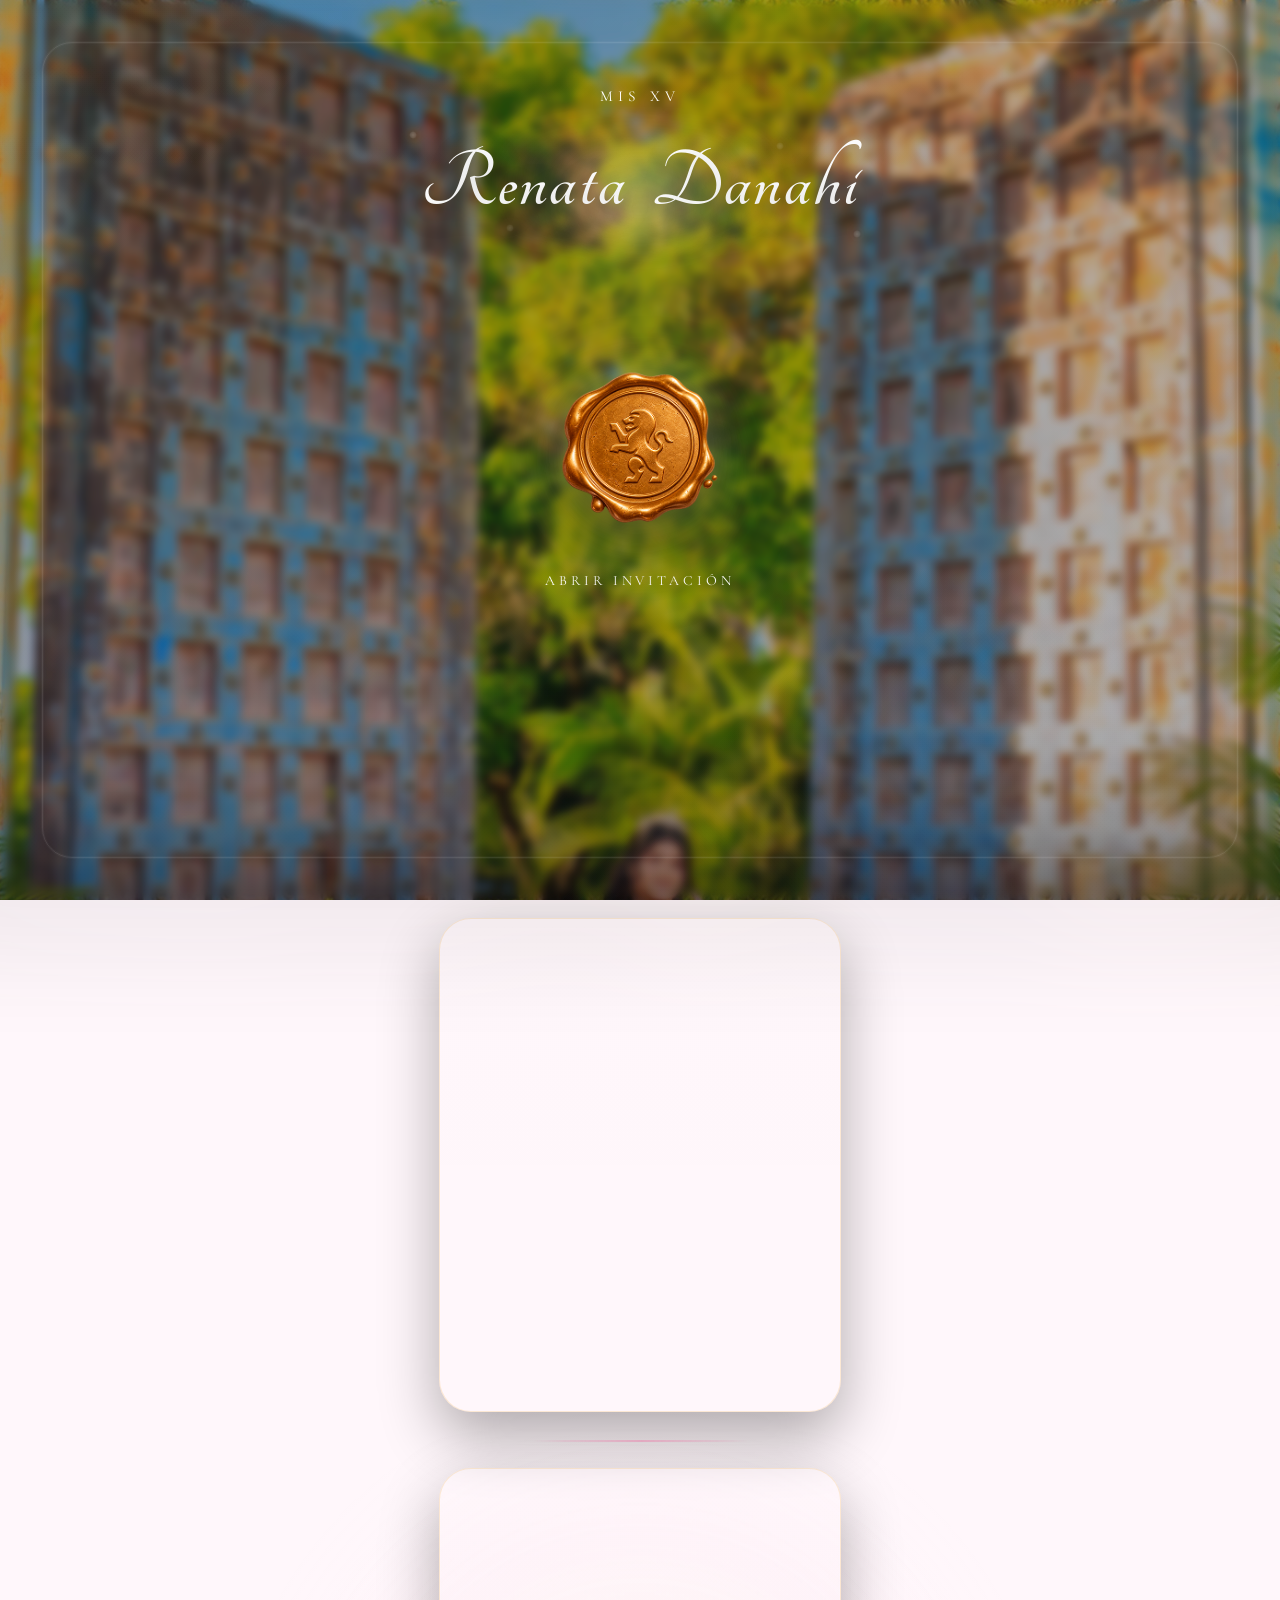
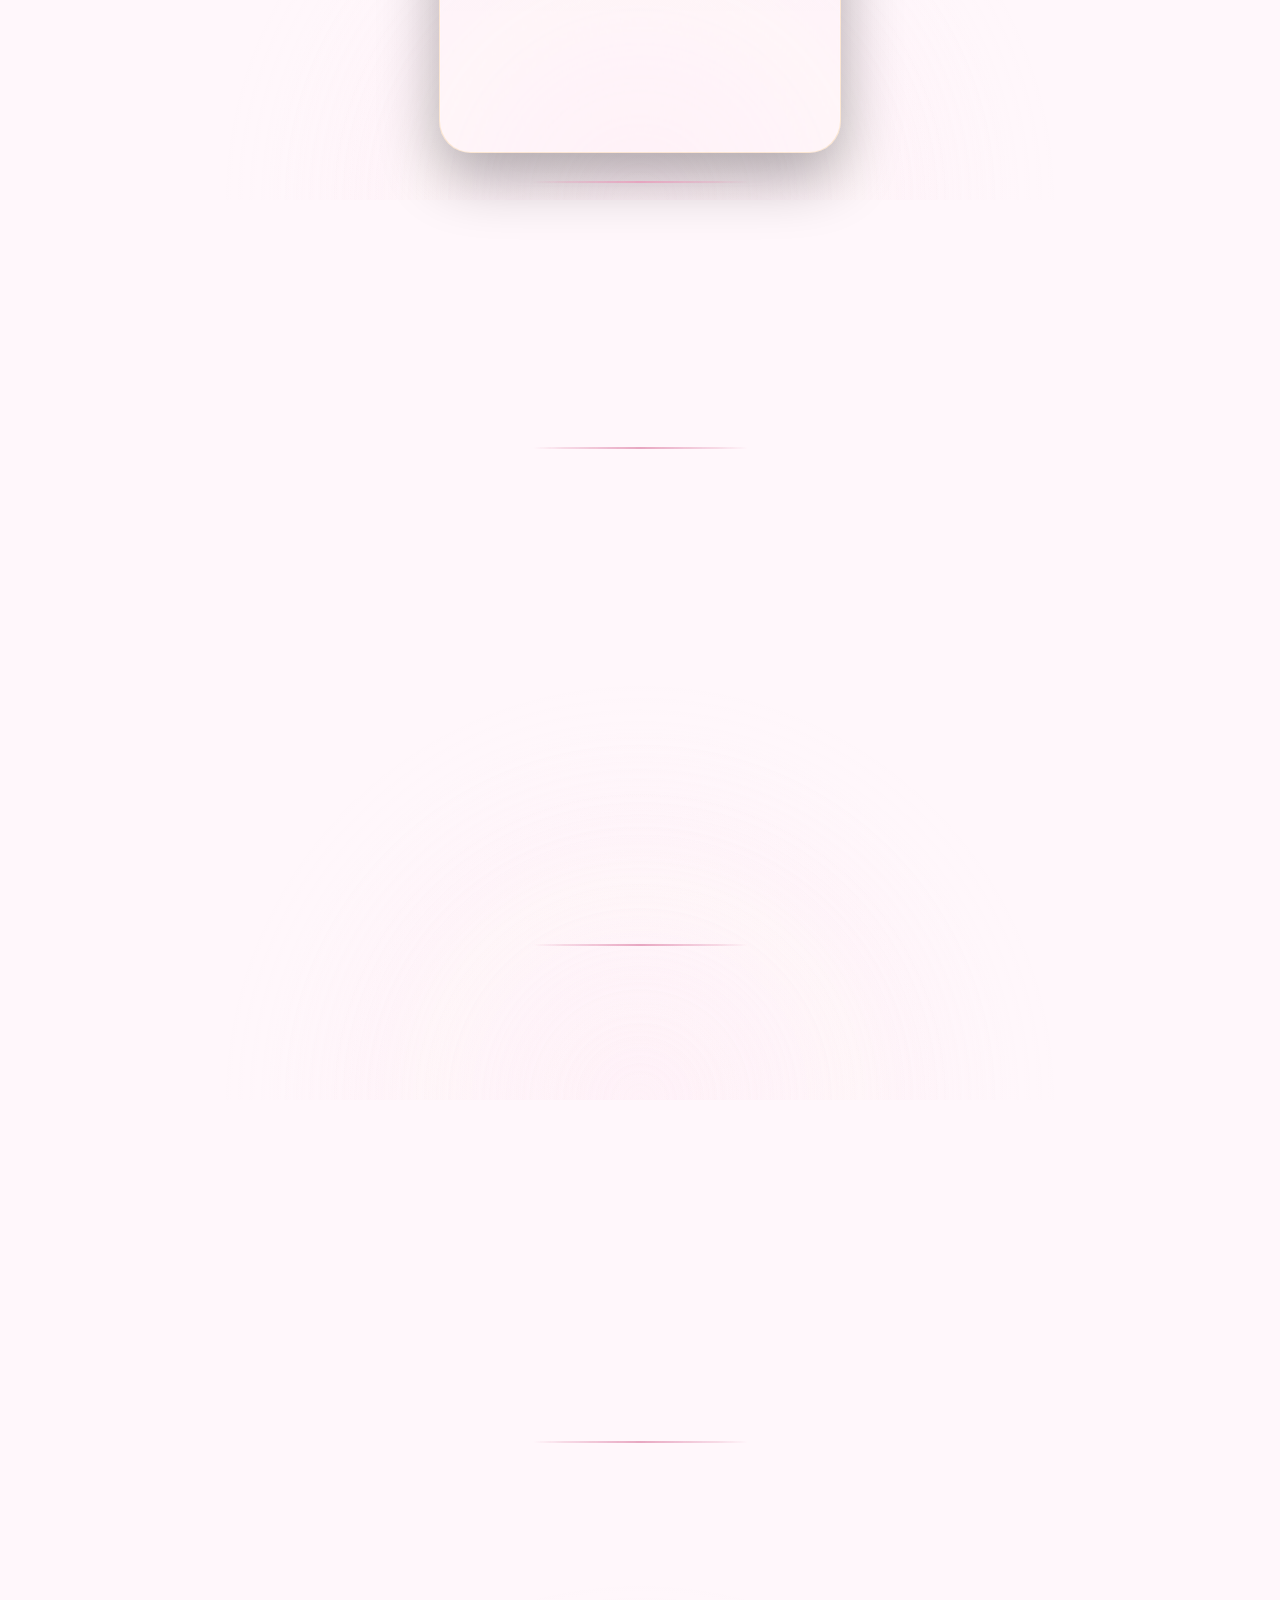
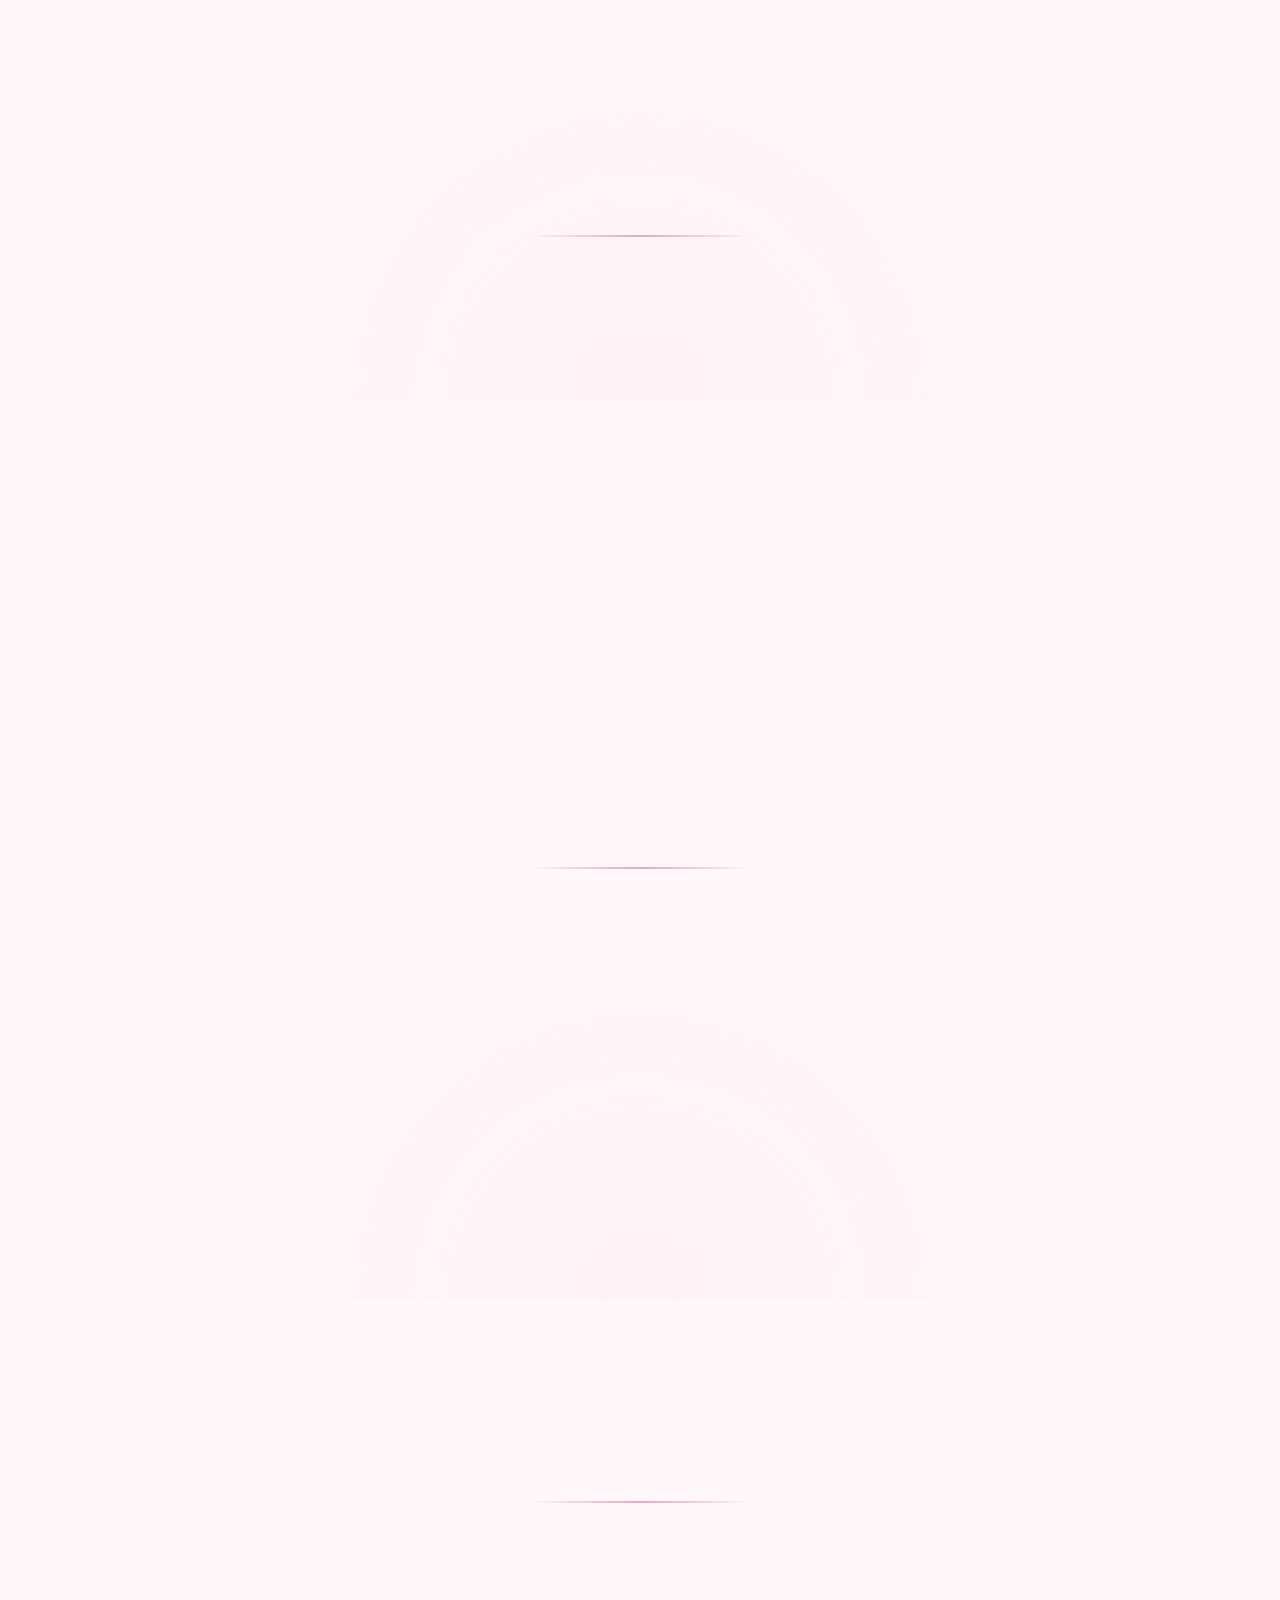
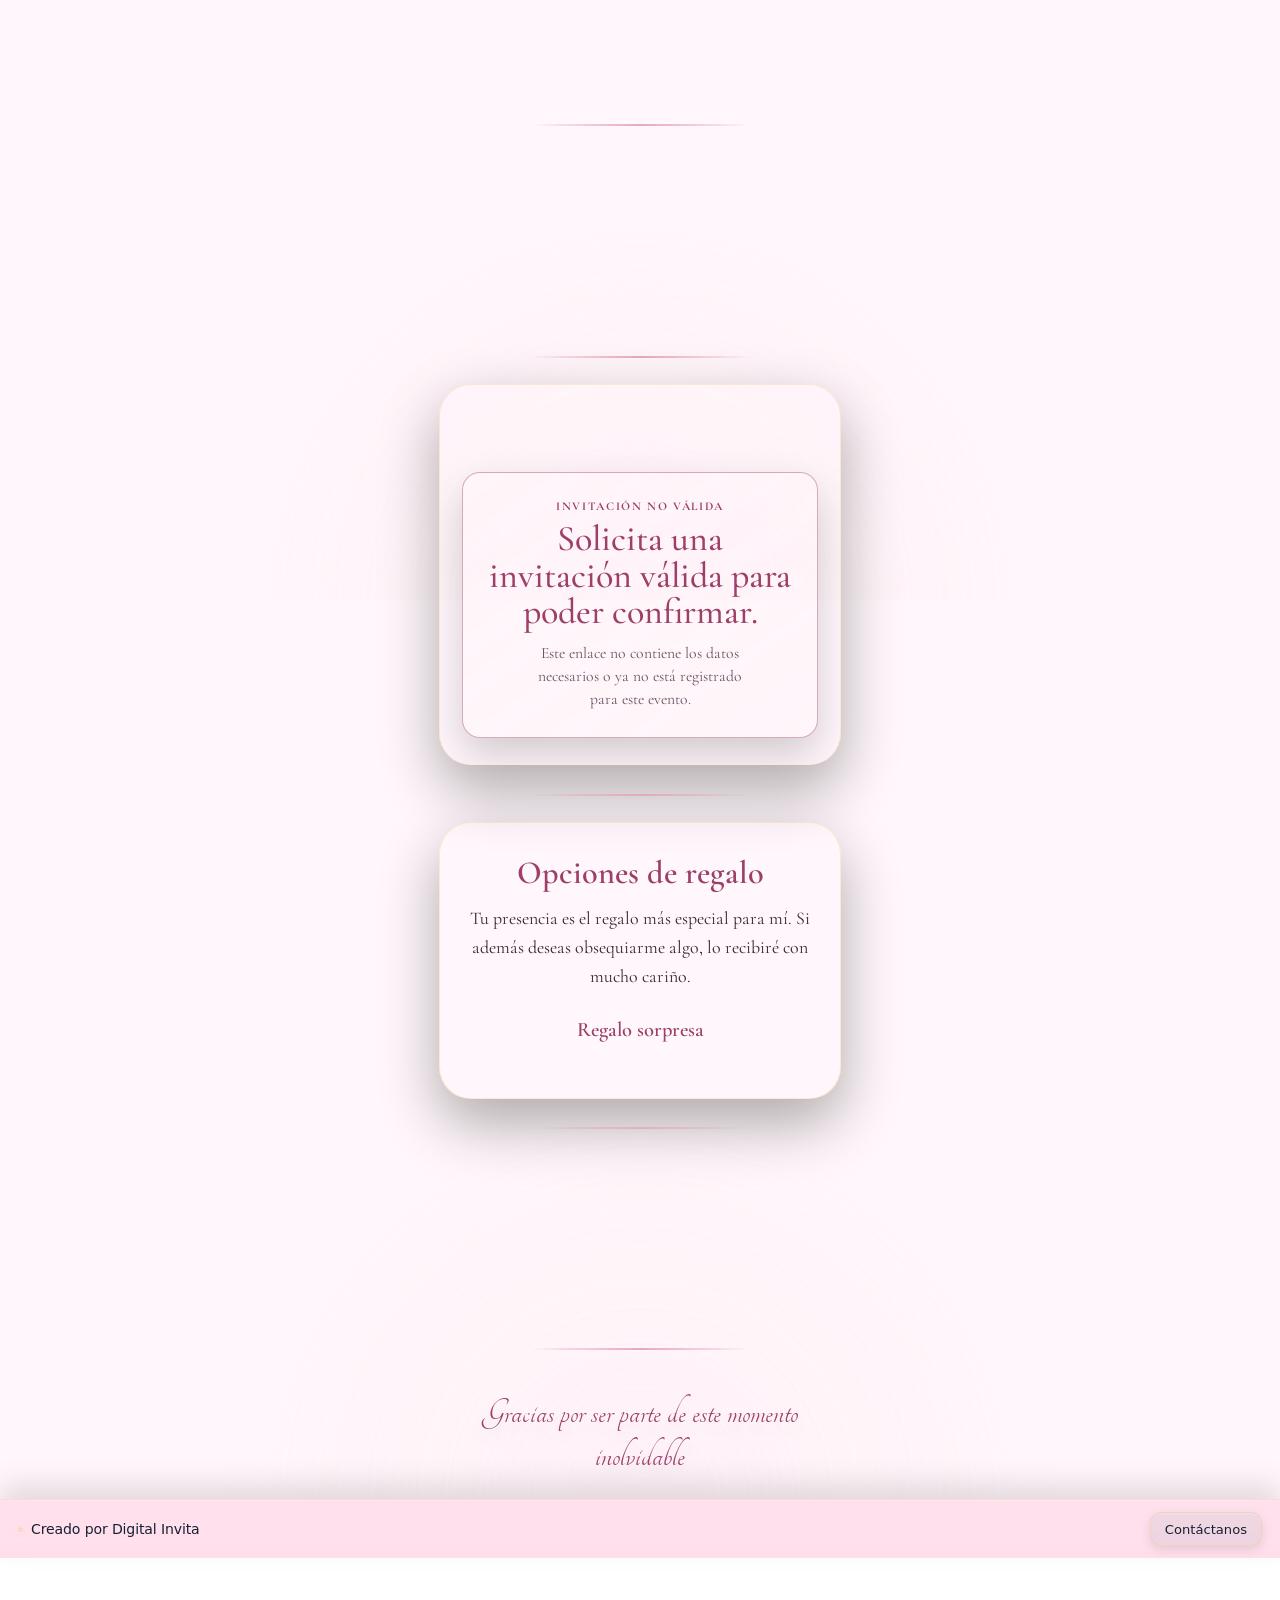
==== commit b9fa2a45: "Add files via upload" ====
--- a/index.html
+++ b/index.html
@@ -1 +1 @@
-<!DOCTYPE html><html lang="es" class="opening-mode-pending"><head><meta charset="UTF-8"><meta name="viewport" content="width=device-width, initial-scale=1.0"><title>Mis XV | Renata Gómez</title><meta name="description" content="Acompáñanos a celebrar este día tan especial."><meta itemprop="name" content="Mis XV | Renata Gómez"><meta itemprop="description" content="Acompáñanos a celebrar este día tan especial."><meta property="og:title" content="Mis XV | Renata Gómez"><meta property="og:description" content="Acompáñanos a celebrar este día tan especial."><meta property="og:image" content="media/20-01-1-1.jpg"><meta property="og:image:url" content="media/20-01-1-1.jpg"><meta property="og:image:secure_url" content="media/20-01-1-1.jpg"><meta property="og:image:type" content="image/jpeg"><meta property="og:image:width" content="1200"><meta property="og:image:height" content="630"><meta property="og:image:alt" content="Mis XV | Renata Gómez"><meta property="og:url" content=""><meta property="og:type" content="website"><meta property="og:site_name" content="Digital Invita"><meta itemprop="image" content="media/20-01-1-1.jpg"><meta itemprop="thumbnailUrl" content="media/20-01-1-1.jpg"><meta name="thumbnail" content="media/20-01-1-1.jpg"><meta name="twitter:card" content="summary_large_image"><meta name="twitter:title" content="Mis XV | Renata Gómez"><meta name="twitter:description" content="Acompáñanos a celebrar este día tan especial."><meta name="twitter:image" content="media/20-01-1-1.jpg"><link rel="image_src" href="media/20-01-1-1.jpg"><link itemprop="thumbnailUrl" href="media/20-01-1-1.jpg"><link rel="icon" type="image/png" sizes="32x32" href="favicon.png"><link rel="icon" type="image/png" sizes="16x16" href="favicon.png"><link rel="shortcut icon" href="favicon.png"><style id="critical-startup-style"> /* Keep first paint neutral while the saved config hydrates. */ html.opening-mode-pending, html.opening-mode-pending body { background: #f4f1ec !important; } html.opening-mode-pending .page, html.opening-mode-pending .smart-background, html.opening-mode-pending canvas, html.opening-mode-pending .floating-btn, html.opening-mode-pending .toast { visibility: hidden !important; } html.opening-mode-pending .overlay { background: #f4f1ec !important; } html.opening-mode-pending .overlay-card { opacity: 0 !important; } </style><link rel="preconnect" href="https://fonts.googleapis.com"><link rel="preconnect" href="https://fonts.gstatic.com" crossorigin><script> (() => { try { const rawConfig = localStorage.getItem("digital_invita_public_config_v1"); const config = rawConfig ? JSON.parse(rawConfig) : null; if (config?.theme?.openingMode === "envelope") { document.documentElement.classList.add("opening-mode-envelope"); } } catch (error) {} })(); </script><script> (() => { const releaseStartup = () => document.documentElement.classList.remove("opening-mode-pending"); window.addEventListener("error", releaseStartup, { once: true }); window.addEventListener("DOMContentLoaded", () => window.setTimeout(releaseStartup, 1200), { once: true }); window.setTimeout(() => { if (document.documentElement.classList.contains("opening-mode-pending")) releaseStartup(); }, 4000); })(); </script><link rel="preload" as="image" href="media/fp.jpg" fetchpriority="high"><link href="https://fonts.googleapis.com/css2?family=Alegreya:wght@400;500;600;700&family=Alex+Brush&family=Allura&family=Belleza&family=Birthstone&family=Bodoni+Moda:ital,wght@0,400;0,500;0,600;0,700;1,400;1,500&family=Cinzel:wght@400;500;600;700&family=Cormorant+Garamond:wght@400;500;600;700&family=Cormorant+Infant:wght@400;500;600;700&family=Cormorant+Upright:wght@400;500;600;700&family=Dancing+Script:wght@500;600;700&family=EB+Garamond:wght@400;500;600;700&family=Forum&family=Fredoka:wght@500;600;700&family=GFS+Didot&family=Great+Vibes&family=Imperial+Script&family=Italianno&family=Libre+Baskerville:wght@400;700&family=Lora:wght@400;500;600;700&family=Marcellus&family=Mea+Culpa&family=Montserrat:wght@400;500;600;700&family=Mrs+Saint+Delafield&family=Nanum+Myeongjo:wght@400;700;800&family=Orbitron:wght@500;600;700;800&family=Parisienne&family=Petit+Formal+Script&family=Pinyon+Script&family=Playfair+Display:wght@400;500;600;700&family=Poppins:wght@400;500;600;700&family=Prata&family=Quicksand:wght@400;500;600;700&family=Sacramento&family=Spectral:wght@400;500;600;700&family=Tangerine:wght@400;700&display=swap" rel="stylesheet"><link rel="preload" href="assets/styles.css" as="style"><link rel="stylesheet" href="assets/styles.css"></head><body class="locked"><div class="smart-background" id="smartBackground" aria-hidden="true"><img id="smartBackgroundImage" alt=""></div><div class="overlay" id="overlay" role="dialog" aria-modal="true" aria-labelledby="overlayTitle"><div class="overlay-card"><div class="overlay-scene" id="overlayScene"><p class="overlay-kicker" id="overlayKicker">Mis XV</p><div class="overlay-title-wrap"><span class="title-glow" aria-hidden="true"></span><h1 class="overlay-title" id="overlayTitle">Nombre de la festejada</h1></div><div class="envelope-opening-scene" aria-hidden="true"><div class="envelope-card"><div class="envelope-paper"><img id="envelopePaperImage" alt="Portada de la invitación" decoding="async"><span></span><strong>Estás invitado</strong><small>Abre este momento especial</small></div><div class="envelope-details" aria-hidden="true"><span id="envelopeEventLabel">Invitación</span><strong id="envelopeNames">Nombre de la festejada</strong><small id="envelopeDate">Fecha del evento</small></div><div class="envelope-back"></div><div class="envelope-side envelope-side--left"></div><div class="envelope-side envelope-side--right"></div><div class="envelope-pocket"></div><div class="envelope-flap"></div></div></div><button class="wax-btn" id="openBtn" type="button" aria-label="Abrir invitación"><img id="sealImage" src="sello_cera.png" alt="Sello para abrir invitación" decoding="async"></button><div class="launch-status" aria-hidden="true"><span></span><strong>Sistemas listos</strong><span></span></div><div class="wax-caption">Abrir invitación</div></div></div></div><canvas id="particles" aria-hidden="true"></canvas><canvas id="particlesFront" aria-hidden="true"></canvas><div class="warp-flash" id="warpFlash" aria-hidden="true"><span class="elegant-spark" style="--spark-angle:-158deg;--spark-distance:112px;--spark-delay:.02s;--spark-trail:24px"></span><span class="elegant-spark" style="--spark-angle:-118deg;--spark-distance:86px;--spark-delay:.11s;--spark-trail:18px"></span><span class="elegant-spark" style="--spark-angle:-42deg;--spark-distance:104px;--spark-delay:.06s;--spark-trail:26px"></span><span class="elegant-spark" style="--spark-angle:18deg;--spark-distance:122px;--spark-delay:.14s;--spark-trail:21px"></span><span class="elegant-spark" style="--spark-angle:66deg;--spark-distance:92px;--spark-delay:.08s;--spark-trail:17px"></span><span class="elegant-spark" style="--spark-angle:142deg;--spark-distance:108px;--spark-delay:.16s;--spark-trail:23px"></span></div><div class="mission-accepted" id="missionAccepted" aria-hidden="true">Misión aceptada</div><audio id="audio" loop preload="none"><source type="audio/mpeg"></audio><main class="page"><section class="hero"><img id="heroImage" src="media/fp.jpg" alt="Portada de Renata Gómez" loading="eager" decoding="async" fetchpriority="high"><video id="heroVideo" class="hero-video" muted loop playsinline preload="none" hidden></video><canvas id="heroParticles" aria-hidden="true"></canvas><div class="hero-hud" aria-hidden="true"><span></span><span></span><span></span><span></span></div><div class="hero-content"><div class="hero-label" id="heroLabel">Mis XV</div><h1 class="hero-name" id="nombre">Nombre de la festejada</h1><div class="hero-date" id="fechaEvento"></div></div></section><div class="separator"></div><section class="section story-section" id="storySection"><h2 id="storyTitle">Mi historia</h2><p class="story-text" id="storyText1" data-fulltext=""></p><div class="featured-photo"><img id="storyImage" src="media/fhistoria.png" alt="Fotografía de Renata Gómez" loading="lazy" decoding="async"></div><p class="story-text" id="storyText2" data-fulltext=""></p></section><div class="separator"></div><section class="section" id="parentsSection"><span class="eyebrow" id="parentsEyebrow">En compañía de mis padres</span><div class="script-block" id="parentsNames"></div><div class="parents-grid" id="parentsGroups" hidden></div><div class="grandparents-block" id="grandparentsBlock" hidden><span class="grandparents-eyebrow" id="grandparentsEyebrow">Y con la bendición de mis abuelos</span><div class="family-names" id="grandparentsNames"></div></div><p id="parentsInviteText" style="margin-top:16px;"></p></section><div class="separator"></div><section class="section" id="godparentsSection"><span class="eyebrow" id="godparentsEyebrow">Mis padrinos</span><div class="script-block" id="godparentsNames"></div><div class="godparents-list" id="godparentsItems" hidden></div></section><div class="separator"></div><section class="section" id="ceremonySection"><h2 id="ceremonyTitle">Ceremonia</h2><div class="event-card"><div class="event-time" id="ceremonyTime"></div><div class="event-place-group"><div class="event-place" id="ceremonyPlace"></div><div class="event-place-detail" id="ceremonyPlaceDetail" hidden></div></div><div class="event-media-stack" id="ceremonyIconWrap"><div class="dresscode-figure"><img id="ceremonyImage" src="media/cereminia.png" alt="Ceremonia" loading="lazy" decoding="async"></div></div><div class="event-media-stack" id="ceremonyMapWrap" hidden><div class="map"><iframe id="ceremonyMapEmbed" src="" loading="lazy" referrerpolicy="no-referrer-when-downgrade" title="Mapa de la ceremonia"></iframe></div></div><div class="event-media-stack" id="ceremonyPhotoWrap" hidden><div class="event-place-photo"><img id="ceremonyPhoto" src="" alt="Lugar de la ceremonia" loading="lazy" decoding="async"></div></div><div class="event-media-stack" id="ceremonyVideoWrap" hidden><div class="event-place-video"><video id="ceremonyVideo" autoplay muted playsinline loop preload="none"></video></div></div><div><a class="btn" id="ceremonyMapLink" href="#" target="_blank" rel="noopener noreferrer" hidden>Cómo llegar</a></div></div></section><div class="separator"></div><section class="section" id="receptionSection"><h2 id="receptionTitle">Recepción</h2><div class="event-card"><div class="event-time" id="receptionTime"></div><div class="event-place-group"><div class="event-place" id="receptionPlace"></div><div class="event-place-detail" id="receptionPlaceDetail" hidden></div></div><div class="event-media-stack" id="receptionIconWrap" hidden><div class="dresscode-figure"><img id="receptionImage" src="" alt="Recepción" loading="lazy" decoding="async"></div></div><div class="event-media-stack" id="receptionMapWrap" hidden><div class="map"><iframe id="receptionMapEmbed" src="" loading="lazy" referrerpolicy="no-referrer-when-downgrade" title="Mapa del salón"></iframe></div></div><div class="event-media-stack" id="receptionPhotoWrap" hidden><div class="event-place-photo"><img id="receptionPhoto" src="" alt="Lugar de la recepción" loading="lazy" decoding="async"></div></div><div class="event-media-stack" id="receptionVideoWrap" hidden><div class="event-place-video"><video id="receptionVideo" autoplay muted playsinline loop preload="none"></video></div></div><div><a class="btn" id="receptionMapLink" href="#" target="_blank" rel="noopener noreferrer" hidden>Cómo llegar</a></div></div></section><div class="separator"></div><section class="section" id="timelineSection"><h2>Itinerario</h2><div class="timeline" id="timelineList"></div></section><div class="separator"></div><section class="section" id="countdown-section"><h2 id="countdownTitle">Faltan pocos días</h2><p id="countdownIntro">La cuenta regresiva ha comenzado para vivir un momento inolvidable.</p><div class="countdown-shell"><div class="countdown-date-card" id="countdownDateCard" hidden><div class="countdown-date-card__month" id="countdownDateMonth"></div><div class="countdown-date-card__main"><span id="countdownDateWeekday"></span><strong id="countdownDateDay"></strong><span id="countdownDateYear"></span></div></div><div id="countdown" aria-live="polite"></div><div class="countdown-caption" id="countdownCaption">Preparando una noche inolvidable.</div><div class="countdown-calendar-action" id="countdownCalendarAction" hidden><a class="btn" href="#" id="countdownCalendarBtn">Agendar momento</a></div></div></section><div class="separator"></div><section class="section" id="gallerySection"><h2>Galería</h2><div class="gallery-showcase"><div class="gallery-stage" id="galleryStage"><img src="media/fp.jpg" alt="Galería destacada" id="galleryPreviewImg" loading="lazy" decoding="async"><video id="galleryPreviewVideo" class="gallery-preview-video" controls playsinline preload="none" hidden></video></div><div class="gallery-controls"><div class="gallery-meta"><strong id="galleryMetaIndex">Foto 1 de 6</strong><span id="galleryMetaHint">Toca una imagen para destacar o abrir.</span></div><div class="gallery-nav"><button type="button" id="galleryPrev" aria-label="Foto anterior">‹</button><button type="button" id="galleryNext" aria-label="Foto siguiente">›</button></div></div></div><div class="gallery" id="galleryGrid"></div></section><div class="separator"></div><section class="section" id="dressSection"><h2 id="dressTitle">Dress Code</h2><ul class="dress-code-list" id="dressValue"><li>Formal</li></ul><div class="dress-color-palette" id="dressColorPalette" hidden></div><div class="dresscode-figure"><img id="dressImage" src="media/vestimenta.png" alt="Código de vestimenta" loading="lazy" decoding="async"></div><p class="mini-note" id="dressNote"></p></section><div class="separator"></div><section class="section adult-notice-section" id="adultNoticeSection" role="note"><h2 id="adultNoticeTitle">Una celebración para adultos</h2><p id="adultNoticeText">Con mucho cariño, hemos preparado esta celebración exclusivamente para adultos.<br>Agradecemos mucho su comprensión.</p></section><div class="separator"></div><section class="section" id="rsvpSection"><h2>Confirma tu presencia</h2><div class="rsvp-personalization" id="rsvpPersonalization" hidden><span class="rsvp-personalization__eyebrow" id="rsvpPersonalizationEyebrow">Invitación preparada especialmente para</span><strong class="rsvp-personalization__recipient" id="rsvpPersonalizationRecipient"></strong><span class="rsvp-personalization__divider" aria-hidden="true"></span><p class="rsvp-personalization__message" id="rsvpPersonalizationText"></p><div class="rsvp-personalization__passes"><span>Cupo reservado</span><strong id="rsvpPersonalizationPasses"></strong></div></div><div class="rsvp-invalid" id="rsvpInvalidNotice" hidden><span>Invitación no válida</span><strong>Solicita una invitación válida para poder confirmar.</strong><p>Este enlace no contiene los datos necesarios o ya no está registrado para este evento.</p></div><div class="rsvp-card"><div class="field" id="guestNameField"><label for="guestName" id="guestNameLabel">Tu nombre</label><input type="text" id="guestName" placeholder="Escríbelo aquí"></div><div class="field" id="guestCountField"><label for="guestCount">¿Cuántas personas asistirán?</label><select id="guestCount" data-pases="6"><option value="">Selecciona una opción</option></select></div><div class="family-members" id="familyMembersField" hidden><div class="family-members__head"><strong>Nombres de quienes asistirán</strong><span>Escribe el nombre de cada persona que asistirá.</span></div><div class="family-members__list" id="familyMembersList"></div></div><div class="rsvp-buttons"><button type="button" id="confirmYes">Confirmar asistencia</button><button type="button" id="confirmNo" class="btn-secondary">No podré asistir</button></div><p class="rsvp-deadline-note" id="rsvpDeadlineNote" hidden></p></div><div class="rsvp-receipt" id="rsvpReceipt" hidden><span class="rsvp-receipt__eyebrow">Confirmación registrada</span><h3 id="rsvpReceiptTitle">¡Gracias por confirmar!</h3><p id="rsvpReceiptText">Nos dará mucho gusto compartir este momento con ustedes. Nos vemos pronto.</p><div class="rsvp-receipt__identity"><strong id="rsvpReceiptName"></strong><span id="rsvpReceiptCount"></span></div><div class="rsvp-receipt__attendees" id="rsvpReceiptAttendees" hidden></div><div class="rsvp-receipt__qr" id="rsvpReceiptQr" aria-label="Código QR de confirmación"></div><span class="rsvp-receipt__qr-label">Pase digital de acceso</span><span class="rsvp-receipt__folio" id="rsvpReceiptFolio"></span></div></section><div class="separator"></div><section class="section" id="giftSection"><h2 id="giftTitle">Opciones de regalo</h2><p id="giftIntro">Tu presencia es el regalo más valioso para mí, pero si deseas tener un detalle, aquí encontrarás algunas opciones pensadas con mucho cariño.</p><div class="gift-options"><div class="gift-option-card" id="giftOption1Card"><div class="gift-option-media"><img class="envelope" id="envelopeImage" src="sobre.png" alt="Lluvia de sobres" loading="lazy" decoding="async"></div><h3 class="gift-option-title" id="giftOption1Title">Lluvia de sobres</h3><p class="gift-option-copy" id="giftOption1Copy">Si lo prefieres, podrás acompañarme con un sobre el día del evento. Será un detalle recibido con muchísimo cariño y gratitud.</p></div><div class="gift-option-card" id="giftOption2Card"><div class="gift-option-media"><img class="surprise" id="surpriseImage" src="regalo.png" alt="Regalo sorpresa" loading="lazy" decoding="async"></div><h3 class="gift-option-title" id="giftOption2Title">Regalo sorpresa</h3><p class="gift-option-copy" id="giftOption2Copy">También puedes sorprenderme con un detalle especial elegido por ti. Lo importante será el cariño con el que venga.</p></div></div><div class="gift-links-panel" id="giftLinksPanel"><h3 class="gift-option-title" id="giftLinksTitle">Mesa de regalos</h3><p class="mini-note" id="giftLinksIntro">Si prefieres elegir un detalle en línea, también puedes apoyarte en estas opciones de mesa de regalos:</p><div class="gift-links" id="giftLinks"></div></div><div class="bank-transfer-card" id="bankTransferCard" hidden><h3 class="gift-option-title" id="bankTransferTitle"></h3><span class="bank-transfer-card__eyebrow" id="bankTransferEyebrow"></span><p id="bankTransferIntro"></p><div class="bank-transfer-card__visual" id="bankTransferVisual" hidden><img id="bankTransferImage" alt="Tarjeta para transferencia" loading="lazy" decoding="async"><div class="bank-transfer-card__overlay" id="bankTransferOverlay"></div></div><dl class="bank-transfer-details" id="bankTransferDetails"></dl><p class="bank-transfer-note" id="bankTransferNote"></p></div></section><div class="separator"></div><section class="section" id="agendaSectionUi"><h2>Accesos rápidos</h2><div class="utilities"><a class="btn" href="#gallerySection" id="agendaGalleryBtn">Ver galería</a><a class="btn" href="#countdown-section" id="verCuenta">Ver cuenta regresiva</a></div></section><div class="separator"></div><section class="section" id="albumSection"><h2 id="albumTitle">Álbum digital</h2><div class="album-card"><p id="albumCopy">Comparte las mejores fotos de este gran día y conserva en un solo lugar los recuerdos más especiales.</p><div class="album-qr" id="albumQrLink" hidden aria-label="Código QR del álbum digital"><span class="album-qr-shell"><span id="albumQrCanvas" aria-hidden="true"></span></span><span class="album-qr-caption">Escanea para abrir el álbum</span></div><div class="utilities"><a class="btn" href="#" id="albumBtn" target="_blank" rel="noopener noreferrer">Ver álbum digital</a></div></div></section><div class="separator"></div><div class="closing-note" id="closingNote">Gracias por ser parte de este momento inolvidable</div><footer class="brand-footer"><div class="brand-copy"><p class="brand-caption">Invitación creada con amor digital</p><a class="brand-link" id="brandLink" href="https://www.facebook.com/profile.php?id=61587804296779&locale=es_LA" target="_blank" rel="noopener noreferrer">Creado por Digital Invita</a><p class="brand-question">Invitaciones digitales para eventos</p></div><div class="brand-cta"><a id="brandCtaLink" href="https://wa.me/525550591264?text=Hola%2C%20estoy%20interesado%28a%29%20en%20una%20invitaci%C3%B3n%20digital%20para%20mi%20evento.%20Me%20gustar%C3%ADa%20recibir%20m%C3%A1s%20informaci%C3%B3n%20sobre%20los%20dise%C3%B1os%2C%20precios%20y%20lo%20que%20incluye." target="_blank" rel="noopener noreferrer">Contáctanos</a></div></footer></main><div class="lightbox" id="lightbox" role="dialog" aria-modal="true" aria-hidden="true" aria-label="Galería ampliada"><div class="lightbox-content"><button class="lightbox-close" id="closeLightbox" type="button" aria-label="Cerrar galería">×</button><div class="lightbox-main"><div class="viewer-counter" id="viewerCounter">1 / 6</div><button class="lightbox-nav lightbox-nav--prev" id="lightboxPrev" type="button" aria-label="Multimedia anterior">‹</button><button class="lightbox-nav lightbox-nav--next" id="lightboxNext" type="button" aria-label="Multimedia siguiente">›</button><img class="lightbox-img" id="lightboxImg" alt="Imagen ampliada"><video class="lightbox-video" id="lightboxVideo" controls playsinline preload="metadata" hidden></video></div><div class="thumbs" id="thumbs"></div></div></div><button class="floating-btn" id="musicBtn" type="button" aria-label="Pausar música"></button><button class="floating-btn" id="toTopBtn" type="button" aria-label="Volver arriba">↑</button><div class="toast" id="toast" role="status" aria-live="polite"></div><script src="assets/app.js" defer></script></body></html>+<!DOCTYPE html><html lang="es" class="opening-mode-pending"><head><meta charset="UTF-8"><meta name="viewport" content="width=device-width, initial-scale=1.0"><title>Mis XV | Renata Danahi</title><meta name="description" content="Acompáñanos a celebrar este día tan especial."><meta itemprop="name" content="Mis XV | Renata Danahi"><meta itemprop="description" content="Acompáñanos a celebrar este día tan especial."><meta property="og:title" content="Mis XV | Renata Danahi"><meta property="og:description" content="Acompáñanos a celebrar este día tan especial."><meta property="og:image" content="media/portada-og.jpg"><meta property="og:image:url" content="media/portada-og.jpg"><meta property="og:image:secure_url" content="media/portada-og.jpg"><meta property="og:image:type" content="image/jpeg"><meta property="og:image:width" content="1200"><meta property="og:image:height" content="630"><meta property="og:image:alt" content="Mis XV | Renata Danahi"><meta property="og:url" content=""><meta property="og:type" content="website"><meta property="og:site_name" content="Digital Invita"><meta itemprop="image" content="media/portada-og.jpg"><meta itemprop="thumbnailUrl" content="media/portada-og.jpg"><meta name="thumbnail" content="media/portada-og.jpg"><meta name="twitter:card" content="summary_large_image"><meta name="twitter:title" content="Mis XV | Renata Danahi"><meta name="twitter:description" content="Acompáñanos a celebrar este día tan especial."><meta name="twitter:image" content="media/portada-og.jpg"><link rel="image_src" href="media/portada-og.jpg"><link itemprop="thumbnailUrl" href="media/portada-og.jpg"><link rel="icon" type="image/png" sizes="32x32" href="favicon.png"><link rel="icon" type="image/png" sizes="16x16" href="favicon.png"><link rel="shortcut icon" href="favicon.png"><style id="critical-startup-style"> /* Keep first paint neutral while the saved config hydrates. */ html.opening-mode-pending, html.opening-mode-pending body { background: #f4f1ec !important; } html.opening-mode-pending .page, html.opening-mode-pending .smart-background, html.opening-mode-pending canvas, html.opening-mode-pending .floating-btn, html.opening-mode-pending .toast { visibility: hidden !important; } html.opening-mode-pending .overlay { background: #f4f1ec !important; } html.opening-mode-pending .overlay-card { opacity: 0 !important; } </style><link rel="preconnect" href="https://fonts.googleapis.com"><link rel="preconnect" href="https://fonts.gstatic.com" crossorigin><script> (() => { try { const rawConfig = localStorage.getItem("digital_invita_public_config_v1"); const config = rawConfig ? JSON.parse(rawConfig) : null; if (config?.theme?.openingMode === "envelope") { document.documentElement.classList.add("opening-mode-envelope"); } } catch (error) {} })(); </script><script> (() => { const releaseStartup = () => document.documentElement.classList.remove("opening-mode-pending"); window.addEventListener("error", releaseStartup, { once: true }); window.addEventListener("DOMContentLoaded", () => window.setTimeout(releaseStartup, 1200), { once: true }); window.setTimeout(() => { if (document.documentElement.classList.contains("opening-mode-pending")) releaseStartup(); }, 4000); })(); </script><link rel="preload" as="image" href="media/fp.jpg" fetchpriority="high"><link href="https://fonts.googleapis.com/css2?family=Alegreya:wght@400;500;600;700&family=Alex+Brush&family=Allura&family=Belleza&family=Birthstone&family=Bodoni+Moda:ital,wght@0,400;0,500;0,600;0,700;1,400;1,500&family=Cinzel:wght@400;500;600;700&family=Cormorant+Garamond:wght@400;500;600;700&family=Cormorant+Infant:wght@400;500;600;700&family=Cormorant+Upright:wght@400;500;600;700&family=Dancing+Script:wght@500;600;700&family=EB+Garamond:wght@400;500;600;700&family=Forum&family=Fredoka:wght@500;600;700&family=GFS+Didot&family=Great+Vibes&family=Imperial+Script&family=Italianno&family=Libre+Baskerville:wght@400;700&family=Lora:wght@400;500;600;700&family=Marcellus&family=Mea+Culpa&family=Montserrat:wght@400;500;600;700&family=Mrs+Saint+Delafield&family=Nanum+Myeongjo:wght@400;700;800&family=Orbitron:wght@500;600;700;800&family=Parisienne&family=Petit+Formal+Script&family=Pinyon+Script&family=Playfair+Display:wght@400;500;600;700&family=Poppins:wght@400;500;600;700&family=Prata&family=Quicksand:wght@400;500;600;700&family=Sacramento&family=Spectral:wght@400;500;600;700&family=Tangerine:wght@400;700&display=swap" rel="stylesheet"><link rel="preload" href="assets/styles.css" as="style"><link rel="stylesheet" href="assets/styles.css"></head><body class="locked"><div class="smart-background" id="smartBackground" aria-hidden="true"><img id="smartBackgroundImage" alt=""></div><div class="overlay" id="overlay" role="dialog" aria-modal="true" aria-labelledby="overlayTitle"><div class="overlay-card"><div class="overlay-scene" id="overlayScene"><p class="overlay-kicker" id="overlayKicker">Mis XV</p><div class="overlay-title-wrap"><span class="title-glow" aria-hidden="true"></span><h1 class="overlay-title" id="overlayTitle">Nombre de la festejada</h1></div><div class="envelope-opening-scene" aria-hidden="true"><div class="envelope-card"><div class="envelope-paper"><img id="envelopePaperImage" alt="Portada de la invitación" decoding="async"><span></span><strong>Estás invitado</strong><small>Abre este momento especial</small></div><div class="envelope-details" aria-hidden="true"><span id="envelopeEventLabel">Invitación</span><strong id="envelopeNames">Nombre de la festejada</strong><small id="envelopeDate">Fecha del evento</small></div><div class="envelope-back"></div><div class="envelope-side envelope-side--left"></div><div class="envelope-side envelope-side--right"></div><div class="envelope-pocket"></div><div class="envelope-flap"></div></div></div><button class="wax-btn" id="openBtn" type="button" aria-label="Abrir invitación"><img id="sealImage" src="sello_cera.png" alt="Sello para abrir invitación" decoding="async"></button><div class="launch-status" aria-hidden="true"><span></span><strong>Sistemas listos</strong><span></span></div><div class="wax-caption">Abrir invitación</div></div></div></div><canvas id="particles" aria-hidden="true"></canvas><canvas id="particlesFront" aria-hidden="true"></canvas><div class="warp-flash" id="warpFlash" aria-hidden="true"><span class="elegant-spark" style="--spark-angle:-158deg;--spark-distance:112px;--spark-delay:.02s;--spark-trail:24px"></span><span class="elegant-spark" style="--spark-angle:-118deg;--spark-distance:86px;--spark-delay:.11s;--spark-trail:18px"></span><span class="elegant-spark" style="--spark-angle:-42deg;--spark-distance:104px;--spark-delay:.06s;--spark-trail:26px"></span><span class="elegant-spark" style="--spark-angle:18deg;--spark-distance:122px;--spark-delay:.14s;--spark-trail:21px"></span><span class="elegant-spark" style="--spark-angle:66deg;--spark-distance:92px;--spark-delay:.08s;--spark-trail:17px"></span><span class="elegant-spark" style="--spark-angle:142deg;--spark-distance:108px;--spark-delay:.16s;--spark-trail:23px"></span></div><div class="mission-accepted" id="missionAccepted" aria-hidden="true">Misión aceptada</div><audio id="audio" loop preload="none"><source type="audio/mpeg"></audio><main class="page"><section class="hero"><img id="heroImage" src="media/fp.jpg" alt="Portada de Renata Danahi" loading="eager" decoding="async" fetchpriority="high"><video id="heroVideo" class="hero-video" muted loop playsinline preload="none" hidden></video><canvas id="heroParticles" aria-hidden="true"></canvas><div class="hero-hud" aria-hidden="true"><span></span><span></span><span></span><span></span></div><div class="hero-content"><div class="hero-label" id="heroLabel">Mis XV</div><h1 class="hero-name" id="nombre">Nombre de la festejada</h1><div class="hero-date" id="fechaEvento"></div></div><div class="hero-scroll-hint" id="heroScrollHint" aria-hidden="true"><span id="heroScrollHintText">Desliza para continuar</span><i></i></div></section><div class="separator"></div><section class="section story-section" id="storySection"><h2 id="storyTitle">Mi historia</h2><p class="story-text" id="storyText1" data-fulltext=""></p><div class="featured-photo"><img id="storyImage" src="media/fhistoria.jpg" alt="Fotografía de Renata Danahi" loading="lazy" decoding="async"></div><p class="story-text" id="storyText2" data-fulltext=""></p></section><div class="separator"></div><section class="section" id="parentsSection"><span class="eyebrow" id="parentsEyebrow">En compañía de mis padres</span><div class="script-block" id="parentsNames"></div><div class="parents-grid" id="parentsGroups" hidden></div><div class="grandparents-block" id="grandparentsBlock" hidden><span class="grandparents-eyebrow" id="grandparentsEyebrow">Y con la bendición de mis abuelos</span><div class="family-names" id="grandparentsNames"></div></div><div class="children-block" id="childrenBlock" hidden><span class="children-eyebrow" id="childrenEyebrow">Con el amor de sus hijos</span><div class="family-names" id="childrenNames"></div></div><p id="parentsInviteText" style="margin-top:16px;"></p></section><div class="separator"></div><section class="section" id="godparentsSection"><span class="eyebrow" id="godparentsEyebrow">Mis padrinos</span><div class="script-block" id="godparentsNames"></div><div class="godparents-list" id="godparentsItems" hidden></div></section><div class="separator"></div><section class="section" id="ceremonySection"><h2 id="ceremonyTitle">Ceremonia</h2><div class="event-card"><div class="event-time" id="ceremonyTime"></div><div class="event-place-group"><div class="event-place" id="ceremonyPlace"></div><div class="event-place-detail" id="ceremonyPlaceDetail" hidden></div></div><div class="event-media-stack" id="ceremonyIconWrap"><div class="dresscode-figure"><img id="ceremonyImage" src="media/cereminia.png" alt="Ceremonia" loading="lazy" decoding="async"></div></div><div class="event-media-stack" id="ceremonyMapWrap" hidden><div class="map"><iframe id="ceremonyMapEmbed" src="" loading="lazy" referrerpolicy="no-referrer-when-downgrade" title="Mapa de la ceremonia"></iframe></div></div><div class="event-media-stack" id="ceremonyPhotoWrap" hidden><div class="event-place-photo"><img id="ceremonyPhoto" src="" alt="Lugar de la ceremonia" loading="lazy" decoding="async"></div></div><div class="event-media-stack" id="ceremonyVideoWrap" hidden><div class="event-place-video"><video id="ceremonyVideo" autoplay muted playsinline loop preload="none"></video></div></div><div><a class="btn" id="ceremonyMapLink" href="#" target="_blank" rel="noopener noreferrer" hidden>Cómo llegar</a></div></div></section><div class="separator"></div><section class="section" id="receptionSection"><h2 id="receptionTitle">Recepción</h2><div class="event-card"><div class="event-time" id="receptionTime"></div><div class="event-place-group"><div class="event-place" id="receptionPlace"></div><div class="event-place-detail" id="receptionPlaceDetail" hidden></div></div><div class="event-media-stack" id="receptionIconWrap" hidden><div class="dresscode-figure"><img id="receptionImage" src="" alt="Recepción" loading="lazy" decoding="async"></div></div><div class="event-media-stack" id="receptionMapWrap" hidden><div class="map"><iframe id="receptionMapEmbed" src="" loading="lazy" referrerpolicy="no-referrer-when-downgrade" title="Mapa del salón"></iframe></div></div><div class="event-media-stack" id="receptionPhotoWrap" hidden><div class="event-place-photo"><img id="receptionPhoto" src="" alt="Lugar de la recepción" loading="lazy" decoding="async"></div></div><div class="event-media-stack" id="receptionVideoWrap" hidden><div class="event-place-video"><video id="receptionVideo" autoplay muted playsinline loop preload="none"></video></div></div><div><a class="btn" id="receptionMapLink" href="#" target="_blank" rel="noopener noreferrer" hidden>Cómo llegar</a></div></div></section><div class="separator"></div><section class="section" id="lodgingSection"><h2 id="lodgingTitle">Hospedaje</h2><div class="lodging-list" id="lodgingList"></div></section><div class="separator"></div><section class="section" id="timelineSection"><h2>Itinerario</h2><div class="timeline" id="timelineList"></div></section><div class="separator"></div><section class="section" id="countdown-section"><h2 id="countdownTitle">Faltan pocos días</h2><p id="countdownIntro">La cuenta regresiva ha comenzado para vivir un momento inolvidable.</p><div class="countdown-shell"><div class="countdown-date-card" id="countdownDateCard" hidden><div class="countdown-date-card__month" id="countdownDateMonth"></div><div class="countdown-date-card__main"><span id="countdownDateWeekday"></span><strong id="countdownDateDay"></strong><span id="countdownDateYear"></span></div></div><div id="countdown" aria-live="polite"></div><div class="countdown-caption" id="countdownCaption">Preparando una noche inolvidable.</div><div class="countdown-calendar-action" id="countdownCalendarAction" hidden><a class="btn" href="#" id="countdownCalendarBtn">Agendar momento</a></div></div></section><div class="separator"></div><section class="section" id="gallerySection"><h2>Galería</h2><div class="gallery-showcase"><div class="gallery-stage" id="galleryStage"><img src="media/whatsapp-image-2026-10-22-at-23-03-16.jpeg" alt="Galería destacada" id="galleryPreviewImg" loading="lazy" decoding="async"><video id="galleryPreviewVideo" class="gallery-preview-video" controls playsinline preload="none" hidden></video></div><div class="gallery-controls"><div class="gallery-meta"><strong id="galleryMetaIndex">Foto 1 de 6</strong><span id="galleryMetaHint">Toca una imagen para destacar o abrir.</span></div><div class="gallery-nav"><button type="button" id="galleryPrev" aria-label="Foto anterior">‹</button><button type="button" id="galleryNext" aria-label="Foto siguiente">›</button></div></div></div><div class="gallery" id="galleryGrid"></div></section><div class="separator"></div><section class="section" id="dressSection"><h2 id="dressTitle">Dress Code</h2><ul class="dress-code-list" id="dressValue"><li>Formal</li></ul><div class="dress-color-palette" id="dressColorPalette" hidden></div><div class="dresscode-figure"><img id="dressImage" src="media/vestimenta.png" alt="Código de vestimenta" loading="lazy" decoding="async"></div><p class="mini-note" id="dressNote"></p><p class="mini-note dress-extra-note" id="dressExtraNote" hidden></p></section><div class="separator"></div><section class="section adult-notice-section" id="adultNoticeSection" role="note"><h2 id="adultNoticeTitle">Una celebración para adultos</h2><p id="adultNoticeText">Con mucho cariño, hemos preparado esta celebración exclusivamente para adultos.<br>Agradecemos mucho su comprensión.</p></section><div class="separator"></div><section class="section" id="rsvpSection"><h2>Confirma tu presencia</h2><div class="rsvp-personalization" id="rsvpPersonalization" hidden><span class="rsvp-personalization__eyebrow" id="rsvpPersonalizationEyebrow">Invitación preparada especialmente para</span><strong class="rsvp-personalization__recipient" id="rsvpPersonalizationRecipient"></strong><span class="rsvp-personalization__divider" aria-hidden="true"></span><p class="rsvp-personalization__message" id="rsvpPersonalizationText"></p><div class="rsvp-personalization__passes"><span>Cupo reservado</span><strong id="rsvpPersonalizationPasses"></strong></div></div><div class="rsvp-invalid" id="rsvpInvalidNotice" hidden><span>Invitación no válida</span><strong>Solicita una invitación válida para poder confirmar.</strong><p>Este enlace no contiene los datos necesarios o ya no está registrado para este evento.</p></div><div class="rsvp-card"><div class="field" id="guestNameField"><label for="guestName" id="guestNameLabel">Tu nombre</label><input type="text" id="guestName" placeholder="Escríbelo aquí"></div><div class="field" id="guestCountField"><label for="guestCount">¿Cuántas personas asistirán?</label><select id="guestCount" data-pases="6"><option value="">Selecciona una opción</option></select></div><div class="rsvp-breakdown" id="adultChildCountField" hidden><div class="rsvp-breakdown__head"><strong id="adultChildCountTitle">Detalle de asistentes</strong><span id="adultChildCountHint">Indica cuántos adultos y niños asistirán.</span></div><div class="rsvp-breakdown__grid"><label id="adultCountLabel" for="adultCount">Adultos<input id="adultCount" type="number" min="0" max="99" step="1" inputmode="numeric" pattern="[0-9]*" placeholder="0"></label><label for="childCount">Niños<input id="childCount" type="number" min="0" max="99" step="1" inputmode="numeric" pattern="[0-9]*" placeholder="0"></label></div><p id="adultChildSummary" class="rsvp-breakdown__summary"></p></div><div class="family-members" id="familyMembersField" hidden><div class="family-members__head"><strong>Nombres de quienes asistirán</strong><span>Escribe el nombre de cada persona que asistirá.</span></div><div class="family-members__list" id="familyMembersList"></div></div><div class="rsvp-buttons"><button type="button" id="confirmYes">Confirmar asistencia</button><button type="button" id="confirmNo" class="btn-secondary">No podré asistir</button></div><div class="rsvp-contact-buttons" id="rsvpContactButtons" hidden></div><p class="rsvp-deadline-note" id="rsvpDeadlineNote" hidden></p></div><div class="rsvp-receipt" id="rsvpReceipt" hidden><span class="rsvp-receipt__eyebrow">Confirmación registrada</span><h3 id="rsvpReceiptTitle">¡Gracias por confirmar!</h3><p id="rsvpReceiptText">Nos dará mucho gusto compartir este momento con ustedes. Nos vemos pronto.</p><div class="rsvp-receipt__identity"><strong id="rsvpReceiptName"></strong><span id="rsvpReceiptCount"></span></div><div class="rsvp-receipt__attendees" id="rsvpReceiptAttendees" hidden></div><div class="rsvp-receipt__qr" id="rsvpReceiptQr" aria-label="Código QR de confirmación"></div><span class="rsvp-receipt__qr-label">Pase digital de acceso</span><span class="rsvp-receipt__folio" id="rsvpReceiptFolio"></span></div></section><div class="separator"></div><section class="section" id="giftSection"><h2 id="giftTitle">Opciones de regalo</h2><p id="giftIntro">Tu presencia es el regalo más valioso para mí, pero si deseas tener un detalle, aquí encontrarás algunas opciones pensadas con mucho cariño.</p><div class="gift-options"><div class="gift-option-card" id="giftOption1Card"><div class="gift-option-media"><img class="envelope" id="envelopeImage" src="sobre.png" alt="Lluvia de sobres" loading="lazy" decoding="async"></div><h3 class="gift-option-title" id="giftOption1Title">Lluvia de sobres</h3><p class="gift-option-copy" id="giftOption1Copy">Si lo prefieres, podrás acompañarme con un sobre el día del evento. Será un detalle recibido con muchísimo cariño y gratitud.</p></div><div class="gift-option-card" id="giftOption2Card"><div class="gift-option-media"><img class="surprise" id="surpriseImage" src="regalo.png" alt="Regalo sorpresa" loading="lazy" decoding="async"></div><h3 class="gift-option-title" id="giftOption2Title">Regalo sorpresa</h3><p class="gift-option-copy" id="giftOption2Copy">También puedes sorprenderme con un detalle especial elegido por ti. Lo importante será el cariño con el que venga.</p></div></div><div class="gift-links-panel" id="giftLinksPanel"><h3 class="gift-option-title" id="giftLinksTitle">Mesa de regalos</h3><p class="mini-note" id="giftLinksIntro">Si prefieres elegir un detalle en línea, también puedes apoyarte en estas opciones de mesa de regalos:</p><div class="gift-links" id="giftLinks"></div></div><div class="bank-transfer-card" id="bankTransferCard" hidden><h3 class="gift-option-title" id="bankTransferTitle"></h3><span class="bank-transfer-card__eyebrow" id="bankTransferEyebrow"></span><p id="bankTransferIntro"></p><div class="bank-transfer-card__visual" id="bankTransferVisual" hidden><img id="bankTransferImage" alt="Tarjeta para transferencia" loading="lazy" decoding="async"><div class="bank-transfer-card__overlay" id="bankTransferOverlay"></div></div><dl class="bank-transfer-details" id="bankTransferDetails"></dl><p class="bank-transfer-note" id="bankTransferNote"></p></div></section><div class="separator"></div><section class="section" id="agendaSectionUi"><h2>Accesos rápidos</h2><div class="utilities"><a class="btn" href="#gallerySection" id="agendaGalleryBtn">Ver galería</a><a class="btn" href="#countdown-section" id="verCuenta">Ver cuenta regresiva</a></div></section><div class="separator"></div><section class="section" id="albumSection"><h2 id="albumTitle">Álbum digital</h2><div class="album-card"><p id="albumCopy">Comparte las mejores fotos de este gran día y conserva en un solo lugar los recuerdos más especiales.</p><div class="album-qr" id="albumQrLink" hidden aria-label="Código QR del álbum digital"><span class="album-qr-shell"><span id="albumQrCanvas" aria-hidden="true"></span></span><span class="album-qr-caption">Escanea para abrir el álbum</span></div><div class="utilities"><a class="btn" href="#" id="albumBtn" target="_blank" rel="noopener noreferrer">Ver álbum digital</a></div></div></section><div class="separator"></div><div class="closing-note" id="closingNote">Gracias por ser parte de este momento inolvidable</div><footer class="brand-footer"><div class="brand-copy"><p class="brand-caption">Invitación creada con amor digital</p><a class="brand-link" id="brandLink" href="https://www.facebook.com/profile.php?id=61587804296779&locale=es_LA" target="_blank" rel="noopener noreferrer">Creado por Digital Invita</a><p class="brand-question">Invitaciones digitales para eventos</p></div><div class="brand-cta"><a id="brandCtaLink" href="https://wa.me/525550591264?text=Hola%2C%20estoy%20interesado%28a%29%20en%20una%20invitaci%C3%B3n%20digital%20para%20mi%20evento.%20Me%20gustar%C3%ADa%20recibir%20m%C3%A1s%20informaci%C3%B3n%20sobre%20los%20dise%C3%B1os%2C%20precios%20y%20lo%20que%20incluye." target="_blank" rel="noopener noreferrer">Contáctanos</a></div></footer></main><div class="lightbox" id="lightbox" role="dialog" aria-modal="true" aria-hidden="true" aria-label="Galería ampliada"><div class="lightbox-content"><button class="lightbox-close" id="closeLightbox" type="button" aria-label="Cerrar galería">×</button><div class="lightbox-main"><div class="viewer-counter" id="viewerCounter">1 / 6</div><button class="lightbox-nav lightbox-nav--prev" id="lightboxPrev" type="button" aria-label="Multimedia anterior">‹</button><button class="lightbox-nav lightbox-nav--next" id="lightboxNext" type="button" aria-label="Multimedia siguiente">›</button><img class="lightbox-img" id="lightboxImg" alt="Imagen ampliada"><video class="lightbox-video" id="lightboxVideo" controls playsinline preload="metadata" hidden></video></div><div class="thumbs" id="thumbs"></div></div></div><button class="floating-btn" id="musicBtn" type="button" aria-label="Pausar música"></button><button class="floating-btn" id="toTopBtn" type="button" aria-label="Volver arriba">↑</button><div class="toast" id="toast" role="status" aria-live="polite"></div><script src="assets/app.js" defer></script></body></html>
--- a/assets/styles.css
+++ b/assets/styles.css
@@ -1153,8 +1153,20 @@
       --apple-hero-content-scale: 1;
       --apple-hero-content-y: 0px;
       --apple-hero-content-opacity: 1;
+      --hero-scroll-hint-apple-opacity: 1;
       --apple-hero-content-blur: 0px;
       --apple-hero-overlay-opacity: 1;
+      --hero-readable-gradient-opacity: 1;
+      --hero-readable-gradient-s2: 10.2%;
+      --hero-readable-gradient-s3: 22.2%;
+      --hero-readable-gradient-s4: 36%;
+      --hero-readable-gradient-s5: 48%;
+      --hero-readable-gradient-end: 60%;
+      --hero-readable-gradient-a1: .82;
+      --hero-readable-gradient-a2: .58;
+      --hero-readable-gradient-a3: .34;
+      --hero-readable-gradient-a4: .13;
+      --hero-readable-gradient-a5: .035;
       --apple-hero-light-opacity: 0;
       --apple-hero-light-scale: 1;
       --apple-hero-light-y: 0px;
@@ -1236,9 +1248,11 @@
       position: absolute;
       inset: 0;
       background:
-        linear-gradient(0deg, rgba(0, 0, 0, 0.5) 0%, rgba(0, 0, 0, 0.18) 24%, rgba(0, 0, 0, 0.04) 42%, rgba(0, 0, 0, 0) 58%);
-      opacity: var(--apple-hero-overlay-opacity);
-      z-index: 1;
+        linear-gradient(0deg, rgba(2, 3, 6, var(--hero-readable-gradient-a1)) 0%, rgba(2, 3, 6, var(--hero-readable-gradient-a2)) var(--hero-readable-gradient-s2), rgba(2, 3, 6, var(--hero-readable-gradient-a3)) var(--hero-readable-gradient-s3), rgba(2, 3, 6, var(--hero-readable-gradient-a4)) var(--hero-readable-gradient-s4), rgba(2, 3, 6, var(--hero-readable-gradient-a5)) var(--hero-readable-gradient-s5), rgba(2, 3, 6, 0) var(--hero-readable-gradient-end));
+      opacity: var(--hero-readable-gradient-opacity);
+      z-index: 3;
+      pointer-events: none;
+      will-change: opacity;
     }
 
     .hero-content {
@@ -1261,6 +1275,15 @@
 	      will-change: transform, opacity, filter;
 	    }
 
+    html.hero-scroll-cue-active .hero-content {
+      animation: heroContentCloudCue 3.9s cubic-bezier(.33, 0, .18, 1) both;
+    }
+
+    html.hero-scroll-cue-active.apple-hero-scroll .hero img,
+    html.hero-scroll-cue-active.apple-hero-scroll .hero video {
+      animation: heroMediaCloudCue 3.9s cubic-bezier(.33, 0, .18, 1) both;
+    }
+
     .hero-label {
       position: relative;
       top: var(--hero-label-offset-y, 0px);
@@ -1279,7 +1302,9 @@
       text-align: center;
       white-space: nowrap;
       color: var(--hero-label-color);
-      text-shadow: 0 6px 16px rgba(0, 0, 0, 0.28);
+      text-shadow:
+        0 1px 1px rgba(0, 0, 0, 0.58),
+        0 5px 16px rgba(0, 0, 0, 0.42);
       opacity: 0;
       transform: translateY(16px);
     }
@@ -1290,7 +1315,7 @@
       width: 28px;
       min-width: 10px;
       height: 1px;
-      background: linear-gradient(90deg, transparent, rgba(255, 255, 255, 0.44), transparent);
+      background: linear-gradient(90deg, transparent, rgba(0, 0, 0, 0.5), transparent);
       flex: 0 1 28px;
     }
 
@@ -1315,8 +1340,9 @@
       color: var(--hero-name-color);
       text-shadow:
         0 0 16px rgba(var(--gold-soft-rgb), 0.16),
-        0 2px 8px rgba(0, 0, 0, 0.16),
-        0 12px 28px rgba(0, 0, 0, 0.2);
+        0 1px 1px rgba(0, 0, 0, 0.6),
+        0 3px 12px rgba(0, 0, 0, 0.42),
+        0 14px 30px rgba(0, 0, 0, 0.24);
       opacity: 0;
       transform: translateY(22px) scale(0.96);
       filter: blur(10px);
@@ -1666,7 +1692,9 @@
       text-transform: uppercase;
       text-align: center;
       white-space: nowrap;
-      text-shadow: 0 7px 18px rgba(0, 0, 0, 0.28);
+      text-shadow:
+        0 1px 1px rgba(0, 0, 0, 0.58),
+        0 6px 18px rgba(0, 0, 0, 0.42);
       opacity: 0;
       transform: translateY(18px);
     }
@@ -1683,6 +1711,128 @@
       height: 1px;
       flex: 0 1 36px;
       background: linear-gradient(90deg, transparent, rgba(255, 255, 255, 0.42), transparent);
+    }
+
+    .hero-scroll-hint {
+      position: absolute;
+      left: 50%;
+      bottom: calc(env(safe-area-inset-bottom, 0px) + 22px + var(--hero-scroll-hint-offset-y, 0px));
+      z-index: 5;
+      display: inline-grid;
+      justify-items: center;
+      gap: 8px;
+      padding: 0;
+      color: rgba(255,255,255,.92);
+      transform: translateX(-50%);
+      opacity: 0;
+      pointer-events: none;
+      filter: drop-shadow(0 5px 14px rgba(0,0,0,.36));
+    }
+
+    html.hero-scroll-hint-ready .hero-scroll-hint {
+      animation: scrollHintReveal .9s ease forwards, scrollHintFloat 2.8s ease-in-out .9s infinite;
+    }
+
+    html.hero-scroll-hint-off .hero-scroll-hint {
+      display: none;
+    }
+
+    .hero-scroll-hint span {
+      font-family: var(--font-body);
+      font-size: .68rem;
+      font-weight: 700;
+      line-height: 1;
+      letter-spacing: .16em;
+      text-transform: uppercase;
+      text-shadow: 0 2px 10px rgba(0,0,0,.34);
+      white-space: nowrap;
+    }
+
+    .hero-scroll-hint i {
+      width: 9px;
+      height: 9px;
+      border-right: 1.8px solid currentColor;
+      border-bottom: 1.8px solid currentColor;
+      opacity: .9;
+      transform: rotate(45deg);
+      animation: scrollHintArrow 1.35s ease-in-out infinite;
+    }
+
+    html.hero-scroll-cue-active .hero-scroll-hint {
+      opacity: var(--hero-scroll-hint-apple-opacity, 1);
+      animation: scrollHintCueArrow 3.9s cubic-bezier(.33, 0, .18, 1) both;
+    }
+
+    html.hero-scroll-cue-active .hero-scroll-hint i {
+      width: 11px;
+      height: 11px;
+      border-right-width: 2px;
+      border-bottom-width: 2px;
+      animation: scrollHintCueIcon 3.9s cubic-bezier(.33, 0, .18, 1) both;
+    }
+
+    @keyframes scrollHintReveal {
+      from { opacity: 0; transform: translate(-50%, 10px); filter: blur(6px); }
+      to { opacity: var(--hero-scroll-hint-apple-opacity, 1); transform: translate(-50%, 0); filter: blur(0); }
+    }
+
+    @keyframes scrollHintFloat {
+      0%, 100% { transform: translate(-50%, 0); }
+      50% { transform: translate(-50%, -5px); }
+    }
+
+    @keyframes scrollHintArrow {
+      0%, 100% { opacity: .55; transform: translateY(-2px) rotate(45deg); }
+      50% { opacity: 1; transform: translateY(3px) rotate(45deg); }
+    }
+
+    @keyframes scrollHintCueArrow {
+      0%, 100% { transform: translate(-50%, 0); opacity: var(--hero-scroll-hint-apple-opacity, 1); }
+      28% { transform: translate(-50%, 13px); opacity: var(--hero-scroll-hint-apple-opacity, 1); }
+      48% { transform: translate(-50%, 4px); }
+      68% { transform: translate(-50%, 16px); }
+      84% { transform: translate(-50%, 5px); }
+    }
+
+    @keyframes scrollHintCueIcon {
+      0%, 100% { opacity: .58; transform: translateY(-1px) rotate(45deg); }
+      28% { opacity: 1; transform: translateY(10px) rotate(45deg); }
+      48% { opacity: .76; transform: translateY(3px) rotate(45deg); }
+      68% { opacity: 1; transform: translateY(12px) rotate(45deg); }
+      84% { opacity: .72; transform: translateY(4px) rotate(45deg); }
+    }
+
+    @keyframes heroContentCloudCue {
+      0%, 100% {
+        transform: translate3d(0, var(--apple-hero-content-y), 0) scale(var(--apple-hero-content-scale));
+      }
+      30% {
+        transform: translate3d(0, calc(var(--apple-hero-content-y) - 18px), 0) scale(calc(var(--apple-hero-content-scale) + .001));
+      }
+      54% {
+        transform: translate3d(0, calc(var(--apple-hero-content-y) - 6px), 0) scale(var(--apple-hero-content-scale));
+      }
+      72% {
+        transform: translate3d(0, calc(var(--apple-hero-content-y) - 14px), 0) scale(calc(var(--apple-hero-content-scale) + .001));
+      }
+      88% {
+        transform: translate3d(0, calc(var(--apple-hero-content-y) - 3px), 0) scale(var(--apple-hero-content-scale));
+      }
+    }
+
+    @keyframes heroMediaCloudCue {
+      0%, 100% {
+        transform: translate3d(0, var(--apple-hero-media-y), 0) scale(var(--apple-hero-media-scale));
+      }
+      30% {
+        transform: translate3d(0, calc(var(--apple-hero-media-y) - 12px), 0) scale(calc(var(--apple-hero-media-scale) + .001));
+      }
+      56% {
+        transform: translate3d(0, calc(var(--apple-hero-media-y) - 4px), 0) scale(var(--apple-hero-media-scale));
+      }
+      74% {
+        transform: translate3d(0, calc(var(--apple-hero-media-y) - 9px), 0) scale(calc(var(--apple-hero-media-scale) + .001));
+      }
     }
 
     .section {
@@ -2035,7 +2185,8 @@
 
     .parents-grid[hidden],
     .godparents-list[hidden],
-    .grandparents-block[hidden] {
+    .grandparents-block[hidden],
+    .children-block[hidden] {
       display: none !important;
     }
 
@@ -2085,6 +2236,37 @@
       line-height: 1.1;
       color: var(--script-color);
       overflow-wrap: anywhere;
+    }
+
+    .family-names--annotated {
+      display: grid;
+      gap: 8px;
+      justify-items: center;
+    }
+
+    .family-name-entry {
+      display: grid;
+      gap: 2px;
+      justify-items: center;
+    }
+
+    .family-name-note {
+      display: block;
+      font-family: var(--font-body);
+      font-size: .72rem;
+      font-weight: 700;
+      line-height: 1.35;
+      letter-spacing: .1em;
+      text-transform: uppercase;
+      color: var(--timeline-color);
+      opacity: .92;
+    }
+
+    .family-name-separator {
+      font-size: .9em;
+      line-height: .85;
+      color: var(--timeline-color);
+      opacity: .86;
     }
 
     .godparent-note {
@@ -2112,7 +2294,8 @@
       padding: 4px 0;
     }
 
-    .grandparents-block {
+    .grandparents-block,
+    .children-block {
       width: min(100%, 360px);
       margin: 12px auto 0;
       display: grid;
@@ -2120,7 +2303,8 @@
       justify-items: center;
     }
 
-    .grandparents-eyebrow {
+    .grandparents-eyebrow,
+    .children-eyebrow {
       display: inline-block;
       font-size: .76rem;
       font-weight: 700;
@@ -2135,6 +2319,15 @@
       line-height: 1.08;
     }
 
+    .children-block {
+      margin-top: 16px;
+    }
+
+    .children-block .family-names {
+      font-size: 1.72rem;
+      line-height: 1.08;
+    }
+
     .eyebrow {
       display: inline-block;
       margin-bottom: 10px;
@@ -2149,6 +2342,31 @@
       gap: 12px;
       text-align: center;
       justify-items: center;
+    }
+
+    .lodging-list {
+      display: grid;
+      gap: 28px;
+      width: 100%;
+    }
+
+    .lodging-card {
+      width: 100%;
+    }
+
+    .lodging-card + .lodging-card {
+      padding-top: 26px;
+      border-top: 1px solid color-mix(in srgb, var(--section-title) 24%, transparent);
+    }
+
+    .lodging-card__title {
+      margin: 0;
+      color: var(--location-title-color, var(--section-title));
+      font-family: var(--font-script);
+      font-size: clamp(1.75rem, 9vw, 2.45rem);
+      font-weight: 600;
+      line-height: 0.95;
+      text-wrap: balance;
     }
 
     .event-media-stack {
@@ -2235,7 +2453,8 @@
     }
 
     .btn,
-    .rsvp-buttons button {
+    .rsvp-buttons button,
+    .rsvp-contact-buttons button {
       display: inline-flex;
       align-items: center;
       justify-content: center;
@@ -2262,7 +2481,8 @@
     }
 
     .btn::after,
-    .rsvp-buttons button::after {
+    .rsvp-buttons button::after,
+    .rsvp-contact-buttons button::after {
       content: "";
       position: absolute;
       inset: 0;
@@ -2272,7 +2492,8 @@
     }
 
     .btn:hover,
-    .rsvp-buttons button:hover {
+    .rsvp-buttons button:hover,
+    .rsvp-contact-buttons button:hover {
       transform: translateY(-2px);
       border-color: rgba(var(--gold-rgb), 0.6);
       box-shadow:
@@ -2281,12 +2502,14 @@
     }
 
     .btn:hover::after,
-    .rsvp-buttons button:hover::after {
+    .rsvp-buttons button:hover::after,
+    .rsvp-contact-buttons button:hover::after {
       transform: translateX(140%);
     }
 
     .btn.btn-secondary,
-    .rsvp-buttons button.btn-secondary {
+    .rsvp-buttons button.btn-secondary,
+    .rsvp-contact-buttons button.btn-secondary {
       background:
         linear-gradient(135deg, rgba(var(--button-bg-rgb), 0.38), rgba(var(--button-bg-rgb), 0.18)),
         rgba(var(--button-bg-rgb), 0.18);
@@ -3166,6 +3389,114 @@
       color: var(--muted);
     }
 
+    .gift-section--editorial {
+      text-align: center;
+    }
+
+    .gift-section--editorial #giftTitle {
+      max-width: 9.5em;
+      margin-left: auto;
+      margin-right: auto;
+      font-family: var(--font-serif);
+      font-size: clamp(2.05rem, 11vw, 3.3rem);
+      font-weight: 500;
+      line-height: 0.92;
+      letter-spacing: 0.16em;
+      text-transform: uppercase;
+      text-wrap: balance;
+    }
+
+    #giftTitle.gift-title--split {
+      display: grid;
+      justify-items: center;
+      gap: 0;
+      width: 100%;
+      max-width: 100% !important;
+      margin-left: auto;
+      margin-right: auto;
+      text-align: center;
+      font-size: 1rem !important;
+      box-sizing: border-box;
+    }
+
+    #giftTitle.gift-title--split .gift-title-line {
+      display: block;
+      width: 100%;
+      color: var(--gift-title-line-color, var(--section-title)) !important;
+      font-size: calc(clamp(2.05rem, 11vw, 3.3rem) * var(--gift-title-line-scale, 1)) !important;
+      line-height: 0.92;
+      letter-spacing: inherit;
+      text-align: center;
+    }
+
+    #giftTitle.gift-title--split .gift-title-line--two {
+      margin-top: -0.02em;
+    }
+
+    .gift-section--editorial #giftIntro {
+      width: min(100%, 430px);
+      margin: 32px auto 0;
+      color: var(--muted);
+      font-size: clamp(1.02rem, 5.4vw, 1.28rem);
+      line-height: 1.52;
+      text-align: center;
+    }
+
+    .gift-section--editorial .gift-options {
+      width: min(100%, 460px);
+      margin: 48px auto 0;
+      grid-template-columns: repeat(2, minmax(0, 1fr));
+      align-items: start;
+      gap: clamp(22px, 8vw, 54px);
+    }
+
+    .gift-section--editorial .gift-options.single-option {
+      width: min(100%, 240px);
+      grid-template-columns: 1fr;
+    }
+
+    .gift-section--editorial .gift-option-card {
+      display: grid;
+      justify-items: center;
+      gap: 11px;
+      padding: 0;
+    }
+
+    .gift-section--editorial .gift-option-media {
+      margin: 0;
+      min-height: 118px;
+      align-items: end;
+    }
+
+    .gift-section--editorial .gift-option-media img {
+      filter: drop-shadow(0 10px 16px rgba(0, 0, 0, 0.08));
+      opacity: 0.86;
+    }
+
+    .gift-section--editorial .gift-option-media img.envelope {
+      width: min(126px, 86%);
+    }
+
+    .gift-section--editorial .gift-option-media img.surprise {
+      width: min(116px, 78%);
+    }
+
+    .gift-section--editorial .gift-option-title {
+      margin: 0;
+      color: var(--muted);
+      font-family: var(--font-serif);
+      font-size: clamp(0.88rem, 4vw, 1.08rem);
+      font-weight: 500;
+      line-height: 1.2;
+      letter-spacing: 0.16em;
+      text-transform: uppercase;
+      text-wrap: balance;
+    }
+
+    .gift-section--editorial .gift-option-copy {
+      display: none;
+    }
+
     .gift-links-panel {
       display: grid;
       gap: 0;
@@ -3533,6 +3864,13 @@
       margin-top: 10px;
       font-size: 0.95rem;
       color: var(--muted);
+      white-space: pre-line;
+    }
+
+    .dress-extra-note {
+      margin-top: 6px;
+      font-size: 0.88rem;
+      opacity: 0.9;
     }
 
     .rsvp-card {
@@ -3575,6 +3913,67 @@
       line-height: 1.35;
       white-space: nowrap;
       font-variant-numeric: tabular-nums;
+    }
+
+    .rsvp-breakdown {
+      padding: 16px 14px;
+      border: 1px solid color-mix(in srgb, var(--section-title) 18%, transparent);
+      border-radius: 14px;
+      background:
+        linear-gradient(180deg, color-mix(in srgb, #ffffff 9%, transparent), transparent 62%),
+        color-mix(in srgb, var(--section-title) 5%, transparent);
+      display: grid;
+      gap: 12px;
+      box-shadow: 0 16px 34px color-mix(in srgb, #000000 9%, transparent);
+    }
+
+    .rsvp-breakdown[hidden] {
+      display: none;
+    }
+
+    .rsvp-breakdown__head {
+      display: grid;
+      gap: 4px;
+      text-align: center;
+    }
+
+    .rsvp-breakdown__head strong {
+      color: var(--section-title);
+      font-size: 0.82rem;
+      letter-spacing: 0.16em;
+      text-transform: uppercase;
+    }
+
+    .rsvp-breakdown__head span,
+    .rsvp-breakdown__summary {
+      margin: 0;
+      color: var(--field-text);
+      font-size: 0.76rem;
+      line-height: 1.45;
+      text-align: center;
+      opacity: 0.82;
+    }
+
+    .rsvp-breakdown__grid {
+      display: grid;
+      grid-template-columns: repeat(2, minmax(0, 1fr));
+      gap: 10px;
+    }
+
+    .rsvp-breakdown__grid label {
+      margin: 0;
+      gap: 5px;
+    }
+
+    .rsvp-breakdown__grid input {
+      text-align: center;
+      font-variant-numeric: tabular-nums;
+    }
+
+    .rsvp-breakdown__grid input:disabled,
+    .rsvp-breakdown__grid select:disabled {
+      opacity: 0.86;
+      cursor: default;
     }
 
     .rsvp-invalid {
@@ -4035,6 +4434,7 @@
     }
 
     #countdown-section .countdown-date-card__main strong {
+      position: relative;
       display: flex;
       align-items: center;
       justify-content: center;
@@ -4050,6 +4450,23 @@
       text-shadow: 0 6px 16px rgba(0, 0, 0, 0.05);
     }
 
+    #countdown-section .countdown-date-card__main strong sup {
+      position: absolute;
+      top: 0.04em;
+      right: 0.02em;
+      margin: 0;
+      font-family: "Cormorant Garamond", "GFS Didot", serif;
+      font-size: 0.18em;
+      font-style: normal;
+      font-weight: 500;
+      line-height: 1;
+      letter-spacing: 0.02em;
+      text-transform: lowercase;
+      transform: translateX(58%);
+      opacity: 0.78;
+      pointer-events: none;
+    }
+
     #countdown-section.countdown-style-date-card h2 {
       font-family: var(--timeline-font, var(--font-body));
       font-size: clamp(1.16rem, 4.5vw, 1.48rem);
@@ -4179,6 +4596,12 @@
         font-size: 4.35rem;
       }
 
+      #countdown-section .countdown-date-card__main strong sup {
+        top: 0.08em;
+        right: 0.08em;
+        transform: translateX(42%);
+      }
+
       #countdown-section .countdown-date-card__main span {
         padding: 0 3px;
         font-size: 0.98rem;
@@ -4292,6 +4715,34 @@
       display: grid;
       grid-template-columns: repeat(2, minmax(0, 1fr));
       gap: 10px;
+    }
+
+    .rsvp-buttons[hidden] {
+      display: none;
+    }
+
+    .rsvp-contact-buttons {
+      display: grid;
+      grid-template-columns: repeat(2, minmax(0, 1fr));
+      gap: 10px;
+    }
+
+    .rsvp-contact-buttons[hidden] {
+      display: none;
+    }
+
+    .rsvp-contact-buttons button {
+      min-width: 0;
+      white-space: normal;
+      line-height: 1.18;
+    }
+
+    .rsvp-contact-buttons button span {
+      display: block;
+      font-size: .76em;
+      font-weight: 500;
+      letter-spacing: .03em;
+      opacity: .82;
     }
 
     .family-members {
@@ -5559,7 +6010,8 @@
       }
 
       #countdown,
-      .rsvp-buttons {
+      .rsvp-buttons,
+      .rsvp-contact-buttons {
         grid-template-columns: repeat(2, minmax(0, 1fr));
       }
 
@@ -5834,7 +6286,7 @@
 
     html.theme-space-ranger .hero::after {
       background:
-        linear-gradient(0deg, rgba(0, 0, 0, 0.66) 0%, rgba(0, 0, 0, 0.26) 23%, rgba(0, 0, 0, 0.06) 42%, rgba(0, 0, 0, 0) 58%);
+        linear-gradient(0deg, rgba(1, 3, 9, var(--hero-readable-gradient-a1)) 0%, rgba(1, 3, 9, var(--hero-readable-gradient-a2)) var(--hero-readable-gradient-s2), rgba(1, 3, 9, var(--hero-readable-gradient-a3)) var(--hero-readable-gradient-s3), rgba(1, 3, 9, var(--hero-readable-gradient-a4)) var(--hero-readable-gradient-s4), rgba(1, 3, 9, var(--hero-readable-gradient-a5)) var(--hero-readable-gradient-s5), rgba(1, 3, 9, 0) var(--hero-readable-gradient-end));
     }
 
     html.theme-space-ranger .hero-hud {
@@ -6046,6 +6498,7 @@
 
     html.theme-space-ranger .btn,
     html.theme-space-ranger .rsvp-buttons button,
+    html.theme-space-ranger .rsvp-contact-buttons button,
     html.theme-space-ranger .brand-cta a {
       font-family: var(--font-display);
       font-weight: 800;
@@ -7724,6 +8177,7 @@
 
     html.theme-military .btn,
     html.theme-military .rsvp-buttons button,
+    html.theme-military .rsvp-contact-buttons button,
     html.theme-military .brand-cta a {
       border-radius: 5px;
       border-color: rgba(var(--gold-rgb), .46);
@@ -8349,6 +8803,7 @@
 
     html.theme-military .btn,
     html.theme-military .rsvp-buttons button,
+    html.theme-military .rsvp-contact-buttons button,
     html.theme-military .brand-cta a,
     html.theme-military .gallery-nav button {
       border: 2px solid rgba(255, 220, 115, .76);
@@ -9234,7 +9689,13 @@
       display: none !important;
     }
 
-    /* El formato elegido siempre domina al patron automatico de la galeria. */
+    /* El formato elegido siempre domina al patron automático de la galería. */
+    .gallery-item[data-gallery-layout]:not([data-gallery-layout="auto"]) {
+      display: grid;
+      min-height: 0;
+      overflow: hidden;
+    }
+
     .gallery-item[data-gallery-layout="portrait"] {
       grid-column: span 1 !important;
       aspect-ratio: 3 / 4 !important;
@@ -9258,7 +9719,9 @@
     .gallery-item[data-gallery-layout]:not([data-gallery-layout="auto"]) .gallery-media {
       width: 100% !important;
       height: 100% !important;
-      object-fit: contain !important;
+      min-width: 0;
+      min-height: 0;
+      object-fit: cover !important;
       object-position: center !important;
     }
 
@@ -9644,6 +10107,7 @@
     #godparentsSection.section-font-size-heading h2,
     #ceremonySection.section-font-size-heading h2,
     #receptionSection.section-font-size-heading h2,
+    #lodgingSection.section-font-size-heading h2,
     #timelineSection.section-font-size-heading h2,
     #countdown-section.section-font-size-heading h2,
     #gallerySection.section-font-size-heading h2,
@@ -9687,22 +10151,27 @@
 
     #ceremonySection.section-font-size-time .event-time,
     #receptionSection.section-font-size-time .event-time,
+    #lodgingSection.section-font-size-time .event-time,
     #timelineSection.section-font-size-time .timeline-time {
       font-size: calc(.8rem * var(--section-font-size-time, 1)) !important;
     }
 
     #ceremonySection.section-font-size-place .event-place,
-    #receptionSection.section-font-size-place .event-place {
+    #receptionSection.section-font-size-place .event-place,
+    #lodgingSection.section-font-size-place .lodging-card__title,
+    #lodgingSection.section-font-size-place .event-place {
       font-size: calc(1.45rem * var(--section-font-size-place, 1)) !important;
     }
 
     #ceremonySection.section-font-size-detail .event-place-detail,
-    #receptionSection.section-font-size-detail .event-place-detail {
+    #receptionSection.section-font-size-detail .event-place-detail,
+    #lodgingSection.section-font-size-detail .event-place-detail {
       font-size: calc(.88rem * var(--section-font-size-detail, 1)) !important;
     }
 
     #ceremonySection.section-font-size-button .btn,
     #receptionSection.section-font-size-button .btn,
+    #lodgingSection.section-font-size-button .btn,
     #countdown-section.section-font-size-button .btn,
     #giftSection.section-font-size-button .btn,
     #giftSection.section-font-size-button .gift-link-card__button,
@@ -9772,7 +10241,8 @@
       font-size: calc(1rem * var(--section-font-size-fields, 1)) !important;
     }
 
-    #rsvpSection.section-font-size-buttons .rsvp-buttons button {
+    #rsvpSection.section-font-size-buttons .rsvp-buttons button,
+    #rsvpSection.section-font-size-buttons .rsvp-contact-buttons button {
       font-size: calc(.82rem * var(--section-font-size-buttons, 1)) !important;
     }
 
@@ -9797,6 +10267,7 @@
     #godparentsSection.section-font-heading h2,
     #ceremonySection.section-font-heading h2,
     #receptionSection.section-font-heading h2,
+    #lodgingSection.section-font-heading h2,
     #timelineSection.section-font-heading h2,
     #countdown-section.section-font-heading h2,
     #gallerySection.section-font-heading h2,
@@ -9843,22 +10314,27 @@
 
     #ceremonySection.section-font-time .event-time,
     #receptionSection.section-font-time .event-time,
+    #lodgingSection.section-font-time .event-time,
     #timelineSection.section-font-time .timeline-time {
       font-family: var(--section-font-time) !important;
     }
 
     #ceremonySection.section-font-place .event-place,
-    #receptionSection.section-font-place .event-place {
+    #receptionSection.section-font-place .event-place,
+    #lodgingSection.section-font-place .lodging-card__title,
+    #lodgingSection.section-font-place .event-place {
       font-family: var(--section-font-place) !important;
     }
 
     #ceremonySection.section-font-detail .event-place-detail,
-    #receptionSection.section-font-detail .event-place-detail {
+    #receptionSection.section-font-detail .event-place-detail,
+    #lodgingSection.section-font-detail .event-place-detail {
       font-family: var(--section-font-detail) !important;
     }
 
     #ceremonySection.section-font-button .btn,
     #receptionSection.section-font-button .btn,
+    #lodgingSection.section-font-button .btn,
     #countdown-section.section-font-button .btn,
     #giftSection.section-font-button .btn,
     #giftSection.section-font-button .gift-link-card__button,
@@ -9925,7 +10401,8 @@
       font-family: var(--section-font-fields) !important;
     }
 
-    #rsvpSection.section-font-buttons .rsvp-buttons button {
+    #rsvpSection.section-font-buttons .rsvp-buttons button,
+    #rsvpSection.section-font-buttons .rsvp-contact-buttons button {
       font-family: var(--section-font-buttons) !important;
     }
 
--- a/assets/styles.css
+++ b/assets/styles.css
@@ -1153,8 +1153,20 @@
       --apple-hero-content-scale: 1;
       --apple-hero-content-y: 0px;
       --apple-hero-content-opacity: 1;
+      --hero-scroll-hint-apple-opacity: 1;
       --apple-hero-content-blur: 0px;
       --apple-hero-overlay-opacity: 1;
+      --hero-readable-gradient-opacity: 1;
+      --hero-readable-gradient-s2: 10.2%;
+      --hero-readable-gradient-s3: 22.2%;
+      --hero-readable-gradient-s4: 36%;
+      --hero-readable-gradient-s5: 48%;
+      --hero-readable-gradient-end: 60%;
+      --hero-readable-gradient-a1: .82;
+      --hero-readable-gradient-a2: .58;
+      --hero-readable-gradient-a3: .34;
+      --hero-readable-gradient-a4: .13;
+      --hero-readable-gradient-a5: .035;
       --apple-hero-light-opacity: 0;
       --apple-hero-light-scale: 1;
       --apple-hero-light-y: 0px;
@@ -1236,9 +1248,11 @@
       position: absolute;
       inset: 0;
       background:
-        linear-gradient(0deg, rgba(0, 0, 0, 0.5) 0%, rgba(0, 0, 0, 0.18) 24%, rgba(0, 0, 0, 0.04) 42%, rgba(0, 0, 0, 0) 58%);
-      opacity: var(--apple-hero-overlay-opacity);
-      z-index: 1;
+        linear-gradient(0deg, rgba(2, 3, 6, var(--hero-readable-gradient-a1)) 0%, rgba(2, 3, 6, var(--hero-readable-gradient-a2)) var(--hero-readable-gradient-s2), rgba(2, 3, 6, var(--hero-readable-gradient-a3)) var(--hero-readable-gradient-s3), rgba(2, 3, 6, var(--hero-readable-gradient-a4)) var(--hero-readable-gradient-s4), rgba(2, 3, 6, var(--hero-readable-gradient-a5)) var(--hero-readable-gradient-s5), rgba(2, 3, 6, 0) var(--hero-readable-gradient-end));
+      opacity: var(--hero-readable-gradient-opacity);
+      z-index: 3;
+      pointer-events: none;
+      will-change: opacity;
     }
 
     .hero-content {
@@ -1261,6 +1275,15 @@
 	      will-change: transform, opacity, filter;
 	    }
 
+    html.hero-scroll-cue-active .hero-content {
+      animation: heroContentCloudCue 3.9s cubic-bezier(.33, 0, .18, 1) both;
+    }
+
+    html.hero-scroll-cue-active.apple-hero-scroll .hero img,
+    html.hero-scroll-cue-active.apple-hero-scroll .hero video {
+      animation: heroMediaCloudCue 3.9s cubic-bezier(.33, 0, .18, 1) both;
+    }
+
     .hero-label {
       position: relative;
       top: var(--hero-label-offset-y, 0px);
@@ -1279,7 +1302,9 @@
       text-align: center;
       white-space: nowrap;
       color: var(--hero-label-color);
-      text-shadow: 0 6px 16px rgba(0, 0, 0, 0.28);
+      text-shadow:
+        0 1px 1px rgba(0, 0, 0, 0.58),
+        0 5px 16px rgba(0, 0, 0, 0.42);
       opacity: 0;
       transform: translateY(16px);
     }
@@ -1290,7 +1315,7 @@
       width: 28px;
       min-width: 10px;
       height: 1px;
-      background: linear-gradient(90deg, transparent, rgba(255, 255, 255, 0.44), transparent);
+      background: linear-gradient(90deg, transparent, rgba(0, 0, 0, 0.5), transparent);
       flex: 0 1 28px;
     }
 
@@ -1315,8 +1340,9 @@
       color: var(--hero-name-color);
       text-shadow:
         0 0 16px rgba(var(--gold-soft-rgb), 0.16),
-        0 2px 8px rgba(0, 0, 0, 0.16),
-        0 12px 28px rgba(0, 0, 0, 0.2);
+        0 1px 1px rgba(0, 0, 0, 0.6),
+        0 3px 12px rgba(0, 0, 0, 0.42),
+        0 14px 30px rgba(0, 0, 0, 0.24);
       opacity: 0;
       transform: translateY(22px) scale(0.96);
       filter: blur(10px);
@@ -1666,7 +1692,9 @@
       text-transform: uppercase;
       text-align: center;
       white-space: nowrap;
-      text-shadow: 0 7px 18px rgba(0, 0, 0, 0.28);
+      text-shadow:
+        0 1px 1px rgba(0, 0, 0, 0.58),
+        0 6px 18px rgba(0, 0, 0, 0.42);
       opacity: 0;
       transform: translateY(18px);
     }
@@ -1683,6 +1711,128 @@
       height: 1px;
       flex: 0 1 36px;
       background: linear-gradient(90deg, transparent, rgba(255, 255, 255, 0.42), transparent);
+    }
+
+    .hero-scroll-hint {
+      position: absolute;
+      left: 50%;
+      bottom: calc(env(safe-area-inset-bottom, 0px) + 22px + var(--hero-scroll-hint-offset-y, 0px));
+      z-index: 5;
+      display: inline-grid;
+      justify-items: center;
+      gap: 8px;
+      padding: 0;
+      color: rgba(255,255,255,.92);
+      transform: translateX(-50%);
+      opacity: 0;
+      pointer-events: none;
+      filter: drop-shadow(0 5px 14px rgba(0,0,0,.36));
+    }
+
+    html.hero-scroll-hint-ready .hero-scroll-hint {
+      animation: scrollHintReveal .9s ease forwards, scrollHintFloat 2.8s ease-in-out .9s infinite;
+    }
+
+    html.hero-scroll-hint-off .hero-scroll-hint {
+      display: none;
+    }
+
+    .hero-scroll-hint span {
+      font-family: var(--font-body);
+      font-size: .68rem;
+      font-weight: 700;
+      line-height: 1;
+      letter-spacing: .16em;
+      text-transform: uppercase;
+      text-shadow: 0 2px 10px rgba(0,0,0,.34);
+      white-space: nowrap;
+    }
+
+    .hero-scroll-hint i {
+      width: 9px;
+      height: 9px;
+      border-right: 1.8px solid currentColor;
+      border-bottom: 1.8px solid currentColor;
+      opacity: .9;
+      transform: rotate(45deg);
+      animation: scrollHintArrow 1.35s ease-in-out infinite;
+    }
+
+    html.hero-scroll-cue-active .hero-scroll-hint {
+      opacity: var(--hero-scroll-hint-apple-opacity, 1);
+      animation: scrollHintCueArrow 3.9s cubic-bezier(.33, 0, .18, 1) both;
+    }
+
+    html.hero-scroll-cue-active .hero-scroll-hint i {
+      width: 11px;
+      height: 11px;
+      border-right-width: 2px;
+      border-bottom-width: 2px;
+      animation: scrollHintCueIcon 3.9s cubic-bezier(.33, 0, .18, 1) both;
+    }
+
+    @keyframes scrollHintReveal {
+      from { opacity: 0; transform: translate(-50%, 10px); filter: blur(6px); }
+      to { opacity: var(--hero-scroll-hint-apple-opacity, 1); transform: translate(-50%, 0); filter: blur(0); }
+    }
+
+    @keyframes scrollHintFloat {
+      0%, 100% { transform: translate(-50%, 0); }
+      50% { transform: translate(-50%, -5px); }
+    }
+
+    @keyframes scrollHintArrow {
+      0%, 100% { opacity: .55; transform: translateY(-2px) rotate(45deg); }
+      50% { opacity: 1; transform: translateY(3px) rotate(45deg); }
+    }
+
+    @keyframes scrollHintCueArrow {
+      0%, 100% { transform: translate(-50%, 0); opacity: var(--hero-scroll-hint-apple-opacity, 1); }
+      28% { transform: translate(-50%, 13px); opacity: var(--hero-scroll-hint-apple-opacity, 1); }
+      48% { transform: translate(-50%, 4px); }
+      68% { transform: translate(-50%, 16px); }
+      84% { transform: translate(-50%, 5px); }
+    }
+
+    @keyframes scrollHintCueIcon {
+      0%, 100% { opacity: .58; transform: translateY(-1px) rotate(45deg); }
+      28% { opacity: 1; transform: translateY(10px) rotate(45deg); }
+      48% { opacity: .76; transform: translateY(3px) rotate(45deg); }
+      68% { opacity: 1; transform: translateY(12px) rotate(45deg); }
+      84% { opacity: .72; transform: translateY(4px) rotate(45deg); }
+    }
+
+    @keyframes heroContentCloudCue {
+      0%, 100% {
+        transform: translate3d(0, var(--apple-hero-content-y), 0) scale(var(--apple-hero-content-scale));
+      }
+      30% {
+        transform: translate3d(0, calc(var(--apple-hero-content-y) - 18px), 0) scale(calc(var(--apple-hero-content-scale) + .001));
+      }
+      54% {
+        transform: translate3d(0, calc(var(--apple-hero-content-y) - 6px), 0) scale(var(--apple-hero-content-scale));
+      }
+      72% {
+        transform: translate3d(0, calc(var(--apple-hero-content-y) - 14px), 0) scale(calc(var(--apple-hero-content-scale) + .001));
+      }
+      88% {
+        transform: translate3d(0, calc(var(--apple-hero-content-y) - 3px), 0) scale(var(--apple-hero-content-scale));
+      }
+    }
+
+    @keyframes heroMediaCloudCue {
+      0%, 100% {
+        transform: translate3d(0, var(--apple-hero-media-y), 0) scale(var(--apple-hero-media-scale));
+      }
+      30% {
+        transform: translate3d(0, calc(var(--apple-hero-media-y) - 12px), 0) scale(calc(var(--apple-hero-media-scale) + .001));
+      }
+      56% {
+        transform: translate3d(0, calc(var(--apple-hero-media-y) - 4px), 0) scale(var(--apple-hero-media-scale));
+      }
+      74% {
+        transform: translate3d(0, calc(var(--apple-hero-media-y) - 9px), 0) scale(calc(var(--apple-hero-media-scale) + .001));
+      }
     }
 
     .section {
@@ -2035,7 +2185,8 @@
 
     .parents-grid[hidden],
     .godparents-list[hidden],
-    .grandparents-block[hidden] {
+    .grandparents-block[hidden],
+    .children-block[hidden] {
       display: none !important;
     }
 
@@ -2085,6 +2236,37 @@
       line-height: 1.1;
       color: var(--script-color);
       overflow-wrap: anywhere;
+    }
+
+    .family-names--annotated {
+      display: grid;
+      gap: 8px;
+      justify-items: center;
+    }
+
+    .family-name-entry {
+      display: grid;
+      gap: 2px;
+      justify-items: center;
+    }
+
+    .family-name-note {
+      display: block;
+      font-family: var(--font-body);
+      font-size: .72rem;
+      font-weight: 700;
+      line-height: 1.35;
+      letter-spacing: .1em;
+      text-transform: uppercase;
+      color: var(--timeline-color);
+      opacity: .92;
+    }
+
+    .family-name-separator {
+      font-size: .9em;
+      line-height: .85;
+      color: var(--timeline-color);
+      opacity: .86;
     }
 
     .godparent-note {
@@ -2112,7 +2294,8 @@
       padding: 4px 0;
     }
 
-    .grandparents-block {
+    .grandparents-block,
+    .children-block {
       width: min(100%, 360px);
       margin: 12px auto 0;
       display: grid;
@@ -2120,7 +2303,8 @@
       justify-items: center;
     }
 
-    .grandparents-eyebrow {
+    .grandparents-eyebrow,
+    .children-eyebrow {
       display: inline-block;
       font-size: .76rem;
       font-weight: 700;
@@ -2135,6 +2319,15 @@
       line-height: 1.08;
     }
 
+    .children-block {
+      margin-top: 16px;
+    }
+
+    .children-block .family-names {
+      font-size: 1.72rem;
+      line-height: 1.08;
+    }
+
     .eyebrow {
       display: inline-block;
       margin-bottom: 10px;
@@ -2149,6 +2342,31 @@
       gap: 12px;
       text-align: center;
       justify-items: center;
+    }
+
+    .lodging-list {
+      display: grid;
+      gap: 28px;
+      width: 100%;
+    }
+
+    .lodging-card {
+      width: 100%;
+    }
+
+    .lodging-card + .lodging-card {
+      padding-top: 26px;
+      border-top: 1px solid color-mix(in srgb, var(--section-title) 24%, transparent);
+    }
+
+    .lodging-card__title {
+      margin: 0;
+      color: var(--location-title-color, var(--section-title));
+      font-family: var(--font-script);
+      font-size: clamp(1.75rem, 9vw, 2.45rem);
+      font-weight: 600;
+      line-height: 0.95;
+      text-wrap: balance;
     }
 
     .event-media-stack {
@@ -2235,7 +2453,8 @@
     }
 
     .btn,
-    .rsvp-buttons button {
+    .rsvp-buttons button,
+    .rsvp-contact-buttons button {
       display: inline-flex;
       align-items: center;
       justify-content: center;
@@ -2262,7 +2481,8 @@
     }
 
     .btn::after,
-    .rsvp-buttons button::after {
+    .rsvp-buttons button::after,
+    .rsvp-contact-buttons button::after {
       content: "";
       position: absolute;
       inset: 0;
@@ -2272,7 +2492,8 @@
     }
 
     .btn:hover,
-    .rsvp-buttons button:hover {
+    .rsvp-buttons button:hover,
+    .rsvp-contact-buttons button:hover {
       transform: translateY(-2px);
       border-color: rgba(var(--gold-rgb), 0.6);
       box-shadow:
@@ -2281,12 +2502,14 @@
     }
 
     .btn:hover::after,
-    .rsvp-buttons button:hover::after {
+    .rsvp-buttons button:hover::after,
+    .rsvp-contact-buttons button:hover::after {
       transform: translateX(140%);
     }
 
     .btn.btn-secondary,
-    .rsvp-buttons button.btn-secondary {
+    .rsvp-buttons button.btn-secondary,
+    .rsvp-contact-buttons button.btn-secondary {
       background:
         linear-gradient(135deg, rgba(var(--button-bg-rgb), 0.38), rgba(var(--button-bg-rgb), 0.18)),
         rgba(var(--button-bg-rgb), 0.18);
@@ -3166,6 +3389,114 @@
       color: var(--muted);
     }
 
+    .gift-section--editorial {
+      text-align: center;
+    }
+
+    .gift-section--editorial #giftTitle {
+      max-width: 9.5em;
+      margin-left: auto;
+      margin-right: auto;
+      font-family: var(--font-serif);
+      font-size: clamp(2.05rem, 11vw, 3.3rem);
+      font-weight: 500;
+      line-height: 0.92;
+      letter-spacing: 0.16em;
+      text-transform: uppercase;
+      text-wrap: balance;
+    }
+
+    #giftTitle.gift-title--split {
+      display: grid;
+      justify-items: center;
+      gap: 0;
+      width: 100%;
+      max-width: 100% !important;
+      margin-left: auto;
+      margin-right: auto;
+      text-align: center;
+      font-size: 1rem !important;
+      box-sizing: border-box;
+    }
+
+    #giftTitle.gift-title--split .gift-title-line {
+      display: block;
+      width: 100%;
+      color: var(--gift-title-line-color, var(--section-title)) !important;
+      font-size: calc(clamp(2.05rem, 11vw, 3.3rem) * var(--gift-title-line-scale, 1)) !important;
+      line-height: 0.92;
+      letter-spacing: inherit;
+      text-align: center;
+    }
+
+    #giftTitle.gift-title--split .gift-title-line--two {
+      margin-top: -0.02em;
+    }
+
+    .gift-section--editorial #giftIntro {
+      width: min(100%, 430px);
+      margin: 32px auto 0;
+      color: var(--muted);
+      font-size: clamp(1.02rem, 5.4vw, 1.28rem);
+      line-height: 1.52;
+      text-align: center;
+    }
+
+    .gift-section--editorial .gift-options {
+      width: min(100%, 460px);
+      margin: 48px auto 0;
+      grid-template-columns: repeat(2, minmax(0, 1fr));
+      align-items: start;
+      gap: clamp(22px, 8vw, 54px);
+    }
+
+    .gift-section--editorial .gift-options.single-option {
+      width: min(100%, 240px);
+      grid-template-columns: 1fr;
+    }
+
+    .gift-section--editorial .gift-option-card {
+      display: grid;
+      justify-items: center;
+      gap: 11px;
+      padding: 0;
+    }
+
+    .gift-section--editorial .gift-option-media {
+      margin: 0;
+      min-height: 118px;
+      align-items: end;
+    }
+
+    .gift-section--editorial .gift-option-media img {
+      filter: drop-shadow(0 10px 16px rgba(0, 0, 0, 0.08));
+      opacity: 0.86;
+    }
+
+    .gift-section--editorial .gift-option-media img.envelope {
+      width: min(126px, 86%);
+    }
+
+    .gift-section--editorial .gift-option-media img.surprise {
+      width: min(116px, 78%);
+    }
+
+    .gift-section--editorial .gift-option-title {
+      margin: 0;
+      color: var(--muted);
+      font-family: var(--font-serif);
+      font-size: clamp(0.88rem, 4vw, 1.08rem);
+      font-weight: 500;
+      line-height: 1.2;
+      letter-spacing: 0.16em;
+      text-transform: uppercase;
+      text-wrap: balance;
+    }
+
+    .gift-section--editorial .gift-option-copy {
+      display: none;
+    }
+
     .gift-links-panel {
       display: grid;
       gap: 0;
@@ -3533,6 +3864,13 @@
       margin-top: 10px;
       font-size: 0.95rem;
       color: var(--muted);
+      white-space: pre-line;
+    }
+
+    .dress-extra-note {
+      margin-top: 6px;
+      font-size: 0.88rem;
+      opacity: 0.9;
     }
 
     .rsvp-card {
@@ -3575,6 +3913,67 @@
       line-height: 1.35;
       white-space: nowrap;
       font-variant-numeric: tabular-nums;
+    }
+
+    .rsvp-breakdown {
+      padding: 16px 14px;
+      border: 1px solid color-mix(in srgb, var(--section-title) 18%, transparent);
+      border-radius: 14px;
+      background:
+        linear-gradient(180deg, color-mix(in srgb, #ffffff 9%, transparent), transparent 62%),
+        color-mix(in srgb, var(--section-title) 5%, transparent);
+      display: grid;
+      gap: 12px;
+      box-shadow: 0 16px 34px color-mix(in srgb, #000000 9%, transparent);
+    }
+
+    .rsvp-breakdown[hidden] {
+      display: none;
+    }
+
+    .rsvp-breakdown__head {
+      display: grid;
+      gap: 4px;
+      text-align: center;
+    }
+
+    .rsvp-breakdown__head strong {
+      color: var(--section-title);
+      font-size: 0.82rem;
+      letter-spacing: 0.16em;
+      text-transform: uppercase;
+    }
+
+    .rsvp-breakdown__head span,
+    .rsvp-breakdown__summary {
+      margin: 0;
+      color: var(--field-text);
+      font-size: 0.76rem;
+      line-height: 1.45;
+      text-align: center;
+      opacity: 0.82;
+    }
+
+    .rsvp-breakdown__grid {
+      display: grid;
+      grid-template-columns: repeat(2, minmax(0, 1fr));
+      gap: 10px;
+    }
+
+    .rsvp-breakdown__grid label {
+      margin: 0;
+      gap: 5px;
+    }
+
+    .rsvp-breakdown__grid input {
+      text-align: center;
+      font-variant-numeric: tabular-nums;
+    }
+
+    .rsvp-breakdown__grid input:disabled,
+    .rsvp-breakdown__grid select:disabled {
+      opacity: 0.86;
+      cursor: default;
     }
 
     .rsvp-invalid {
@@ -4035,6 +4434,7 @@
     }
 
     #countdown-section .countdown-date-card__main strong {
+      position: relative;
       display: flex;
       align-items: center;
       justify-content: center;
@@ -4050,6 +4450,23 @@
       text-shadow: 0 6px 16px rgba(0, 0, 0, 0.05);
     }
 
+    #countdown-section .countdown-date-card__main strong sup {
+      position: absolute;
+      top: 0.04em;
+      right: 0.02em;
+      margin: 0;
+      font-family: "Cormorant Garamond", "GFS Didot", serif;
+      font-size: 0.18em;
+      font-style: normal;
+      font-weight: 500;
+      line-height: 1;
+      letter-spacing: 0.02em;
+      text-transform: lowercase;
+      transform: translateX(58%);
+      opacity: 0.78;
+      pointer-events: none;
+    }
+
     #countdown-section.countdown-style-date-card h2 {
       font-family: var(--timeline-font, var(--font-body));
       font-size: clamp(1.16rem, 4.5vw, 1.48rem);
@@ -4179,6 +4596,12 @@
         font-size: 4.35rem;
       }
 
+      #countdown-section .countdown-date-card__main strong sup {
+        top: 0.08em;
+        right: 0.08em;
+        transform: translateX(42%);
+      }
+
       #countdown-section .countdown-date-card__main span {
         padding: 0 3px;
         font-size: 0.98rem;
@@ -4292,6 +4715,34 @@
       display: grid;
       grid-template-columns: repeat(2, minmax(0, 1fr));
       gap: 10px;
+    }
+
+    .rsvp-buttons[hidden] {
+      display: none;
+    }
+
+    .rsvp-contact-buttons {
+      display: grid;
+      grid-template-columns: repeat(2, minmax(0, 1fr));
+      gap: 10px;
+    }
+
+    .rsvp-contact-buttons[hidden] {
+      display: none;
+    }
+
+    .rsvp-contact-buttons button {
+      min-width: 0;
+      white-space: normal;
+      line-height: 1.18;
+    }
+
+    .rsvp-contact-buttons button span {
+      display: block;
+      font-size: .76em;
+      font-weight: 500;
+      letter-spacing: .03em;
+      opacity: .82;
     }
 
     .family-members {
@@ -5559,7 +6010,8 @@
       }
 
       #countdown,
-      .rsvp-buttons {
+      .rsvp-buttons,
+      .rsvp-contact-buttons {
         grid-template-columns: repeat(2, minmax(0, 1fr));
       }
 
@@ -5834,7 +6286,7 @@
 
     html.theme-space-ranger .hero::after {
       background:
-        linear-gradient(0deg, rgba(0, 0, 0, 0.66) 0%, rgba(0, 0, 0, 0.26) 23%, rgba(0, 0, 0, 0.06) 42%, rgba(0, 0, 0, 0) 58%);
+        linear-gradient(0deg, rgba(1, 3, 9, var(--hero-readable-gradient-a1)) 0%, rgba(1, 3, 9, var(--hero-readable-gradient-a2)) var(--hero-readable-gradient-s2), rgba(1, 3, 9, var(--hero-readable-gradient-a3)) var(--hero-readable-gradient-s3), rgba(1, 3, 9, var(--hero-readable-gradient-a4)) var(--hero-readable-gradient-s4), rgba(1, 3, 9, var(--hero-readable-gradient-a5)) var(--hero-readable-gradient-s5), rgba(1, 3, 9, 0) var(--hero-readable-gradient-end));
     }
 
     html.theme-space-ranger .hero-hud {
@@ -6046,6 +6498,7 @@
 
     html.theme-space-ranger .btn,
     html.theme-space-ranger .rsvp-buttons button,
+    html.theme-space-ranger .rsvp-contact-buttons button,
     html.theme-space-ranger .brand-cta a {
       font-family: var(--font-display);
       font-weight: 800;
@@ -7724,6 +8177,7 @@
 
     html.theme-military .btn,
     html.theme-military .rsvp-buttons button,
+    html.theme-military .rsvp-contact-buttons button,
     html.theme-military .brand-cta a {
       border-radius: 5px;
       border-color: rgba(var(--gold-rgb), .46);
@@ -8349,6 +8803,7 @@
 
     html.theme-military .btn,
     html.theme-military .rsvp-buttons button,
+    html.theme-military .rsvp-contact-buttons button,
     html.theme-military .brand-cta a,
     html.theme-military .gallery-nav button {
       border: 2px solid rgba(255, 220, 115, .76);
@@ -9234,7 +9689,13 @@
       display: none !important;
     }
 
-    /* El formato elegido siempre domina al patron automatico de la galeria. */
+    /* El formato elegido siempre domina al patron automático de la galería. */
+    .gallery-item[data-gallery-layout]:not([data-gallery-layout="auto"]) {
+      display: grid;
+      min-height: 0;
+      overflow: hidden;
+    }
+
     .gallery-item[data-gallery-layout="portrait"] {
       grid-column: span 1 !important;
       aspect-ratio: 3 / 4 !important;
@@ -9258,7 +9719,9 @@
     .gallery-item[data-gallery-layout]:not([data-gallery-layout="auto"]) .gallery-media {
       width: 100% !important;
       height: 100% !important;
-      object-fit: contain !important;
+      min-width: 0;
+      min-height: 0;
+      object-fit: cover !important;
       object-position: center !important;
     }
 
@@ -9644,6 +10107,7 @@
     #godparentsSection.section-font-size-heading h2,
     #ceremonySection.section-font-size-heading h2,
     #receptionSection.section-font-size-heading h2,
+    #lodgingSection.section-font-size-heading h2,
     #timelineSection.section-font-size-heading h2,
     #countdown-section.section-font-size-heading h2,
     #gallerySection.section-font-size-heading h2,
@@ -9687,22 +10151,27 @@
 
     #ceremonySection.section-font-size-time .event-time,
     #receptionSection.section-font-size-time .event-time,
+    #lodgingSection.section-font-size-time .event-time,
     #timelineSection.section-font-size-time .timeline-time {
       font-size: calc(.8rem * var(--section-font-size-time, 1)) !important;
     }
 
     #ceremonySection.section-font-size-place .event-place,
-    #receptionSection.section-font-size-place .event-place {
+    #receptionSection.section-font-size-place .event-place,
+    #lodgingSection.section-font-size-place .lodging-card__title,
+    #lodgingSection.section-font-size-place .event-place {
       font-size: calc(1.45rem * var(--section-font-size-place, 1)) !important;
     }
 
     #ceremonySection.section-font-size-detail .event-place-detail,
-    #receptionSection.section-font-size-detail .event-place-detail {
+    #receptionSection.section-font-size-detail .event-place-detail,
+    #lodgingSection.section-font-size-detail .event-place-detail {
       font-size: calc(.88rem * var(--section-font-size-detail, 1)) !important;
     }
 
     #ceremonySection.section-font-size-button .btn,
     #receptionSection.section-font-size-button .btn,
+    #lodgingSection.section-font-size-button .btn,
     #countdown-section.section-font-size-button .btn,
     #giftSection.section-font-size-button .btn,
     #giftSection.section-font-size-button .gift-link-card__button,
@@ -9772,7 +10241,8 @@
       font-size: calc(1rem * var(--section-font-size-fields, 1)) !important;
     }
 
-    #rsvpSection.section-font-size-buttons .rsvp-buttons button {
+    #rsvpSection.section-font-size-buttons .rsvp-buttons button,
+    #rsvpSection.section-font-size-buttons .rsvp-contact-buttons button {
       font-size: calc(.82rem * var(--section-font-size-buttons, 1)) !important;
     }
 
@@ -9797,6 +10267,7 @@
     #godparentsSection.section-font-heading h2,
     #ceremonySection.section-font-heading h2,
     #receptionSection.section-font-heading h2,
+    #lodgingSection.section-font-heading h2,
     #timelineSection.section-font-heading h2,
     #countdown-section.section-font-heading h2,
     #gallerySection.section-font-heading h2,
@@ -9843,22 +10314,27 @@
 
     #ceremonySection.section-font-time .event-time,
     #receptionSection.section-font-time .event-time,
+    #lodgingSection.section-font-time .event-time,
     #timelineSection.section-font-time .timeline-time {
       font-family: var(--section-font-time) !important;
     }
 
     #ceremonySection.section-font-place .event-place,
-    #receptionSection.section-font-place .event-place {
+    #receptionSection.section-font-place .event-place,
+    #lodgingSection.section-font-place .lodging-card__title,
+    #lodgingSection.section-font-place .event-place {
       font-family: var(--section-font-place) !important;
     }
 
     #ceremonySection.section-font-detail .event-place-detail,
-    #receptionSection.section-font-detail .event-place-detail {
+    #receptionSection.section-font-detail .event-place-detail,
+    #lodgingSection.section-font-detail .event-place-detail {
       font-family: var(--section-font-detail) !important;
     }
 
     #ceremonySection.section-font-button .btn,
     #receptionSection.section-font-button .btn,
+    #lodgingSection.section-font-button .btn,
     #countdown-section.section-font-button .btn,
     #giftSection.section-font-button .btn,
     #giftSection.section-font-button .gift-link-card__button,
@@ -9925,7 +10401,8 @@
       font-family: var(--section-font-fields) !important;
     }
 
-    #rsvpSection.section-font-buttons .rsvp-buttons button {
+    #rsvpSection.section-font-buttons .rsvp-buttons button,
+    #rsvpSection.section-font-buttons .rsvp-contact-buttons button {
       font-family: var(--section-font-buttons) !important;
     }
 
